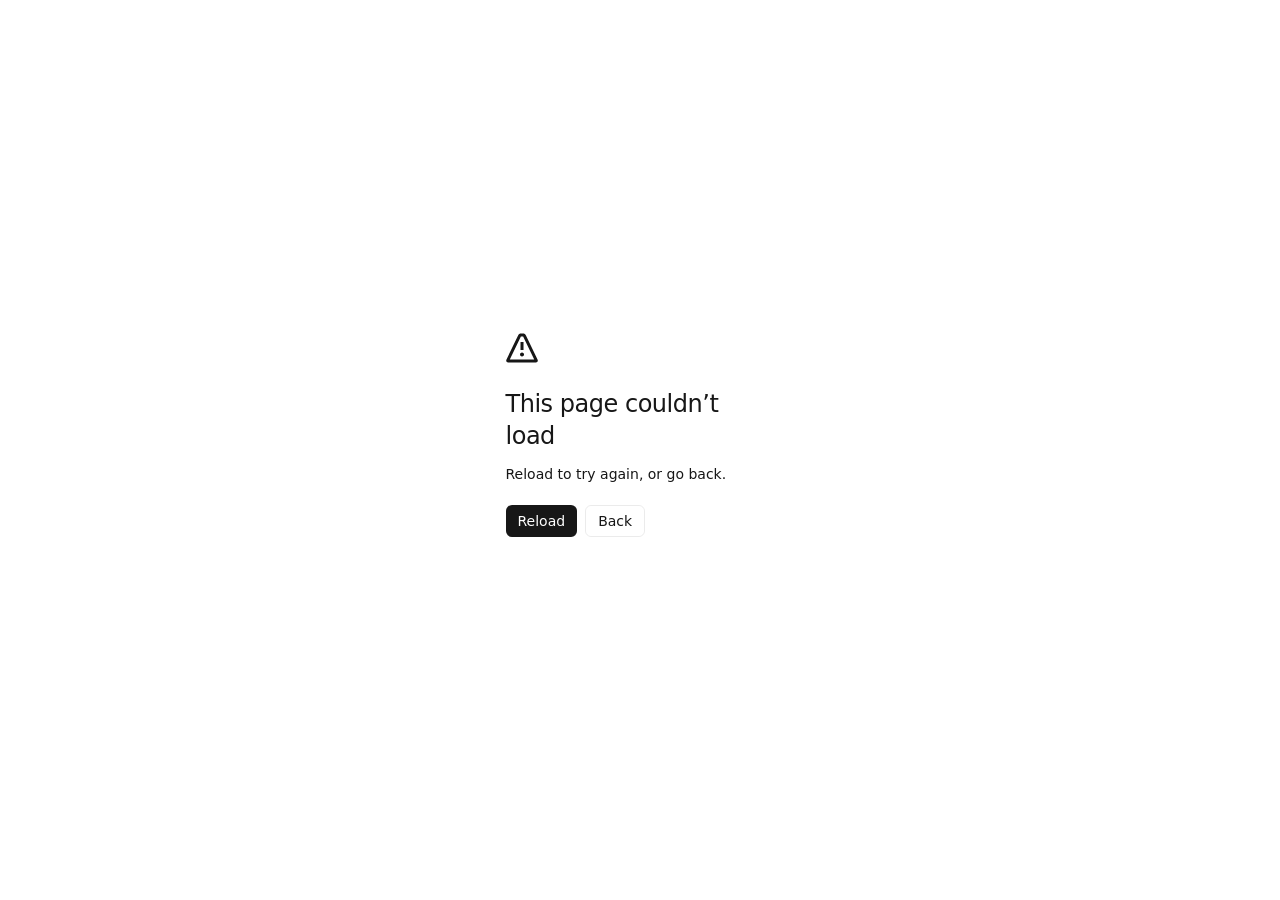
==== index.html @ b572ce89 "Initial commit for DuelingTrade" ====
<!DOCTYPE html><html data-dpl-id="dpl_C5pr9n3kXXuteC772DUNhWCUbT4v" lang="en" class="geist_38a19817-module__zWmpuq__variable geist_mono_68d2693a-module__OnmjKq__variable archivo_8369b8a7-module__xLYI0a__variable h-full antialiased"><head><meta charSet="utf-8"/><meta name="viewport" content="width=device-width, initial-scale=1"/><link rel="preload" href="/_next/static/immutable/media/21ca8f3f56c22ca2-s.p.14a9xpaqsbppk.woff2" as="font" crossorigin="" type="font/woff2"/><link rel="preload" href="/_next/static/immutable/media/797e433ab948586e-s.p.1v5bejj26fx9h.woff2" as="font" crossorigin="" type="font/woff2"/><link rel="preload" href="/_next/static/immutable/media/caa3a2e1cccd8315-s.p.0zr6hhvz-h9nw.woff2" as="font" crossorigin="" type="font/woff2"/><link rel="preload" href="/chains/solana.svg" as="image"/><link rel="preload" href="/chains/robinhood.svg" as="image"/><link rel="preload" href="/chains/bnb.svg" as="image"/><link rel="stylesheet" href="/_next/static/immutable/chunks/11ru09r6zxcmv.css" data-precedence="next"/><link rel="preload" as="script" fetchPriority="low" href="/_next/static/immutable/chunks/13vbligain1wy.js"/><script src="/_next/static/immutable/chunks/1-9jqeenzti5i.js" async=""></script><script src="/_next/static/immutable/chunks/0mm8a4_ztls-a.js" async=""></script><script src="/_next/static/immutable/chunks/2wbqsg3o69r1l.js" async=""></script><script src="/_next/static/immutable/chunks/turbopack-04grlyw32y1tm.js" async=""></script><script src="/_next/static/immutable/chunks/3vlgg9mse5kgb.js" async=""></script><script src="/_next/static/immutable/chunks/3kuv-5_aaezud.js" async=""></script><script src="/_next/static/immutable/chunks/3rrsg5d7oai3y.js" async=""></script><script src="/_next/static/immutable/chunks/0tl9-jh_wlhih.js" async=""></script><script src="/_next/static/immutable/chunks/2--zkydsi01el.js" async=""></script><script src="/_next/static/immutable/chunks/1xe4iw789i23a.js" async=""></script><script src="/_next/static/immutable/chunks/3qos49-5w_csi.js" async=""></script><script src="/_next/static/immutable/chunks/0-auufa5i8o7t.js" async=""></script><script src="/_next/static/immutable/chunks/2e81wghwf_a7y.js" async=""></script><script src="/_next/static/immutable/chunks/3meu03gh2_q-_.js" async=""></script><script src="/_next/static/immutable/chunks/144p-vhq1r4q9.js" async=""></script><script src="/_next/static/immutable/chunks/2fr_6jb06xqva.js" async=""></script><script src="/_next/static/immutable/chunks/0flftdkb1z6vn.js" async=""></script><script src="/_next/static/immutable/chunks/0shtxpp86-r6w.js" async=""></script><script src="/_next/static/immutable/chunks/2o6fd18x5oel4.js" async=""></script><script src="/_next/static/immutable/chunks/2rd285km10rms.js" async=""></script><script src="/_next/static/immutable/chunks/0whkp1tczizef.js" async=""></script><script src="/_next/static/immutable/chunks/3lh8asuw4s37i.js" async=""></script><script src="/_next/static/immutable/chunks/1sbkutdp792b4.js" async=""></script><script src="/_next/static/immutable/chunks/2_5psf7f5ht0o.js" async=""></script><script src="/_next/static/immutable/chunks/0x-9rc1bm-510.js" async=""></script><script src="/_next/static/immutable/chunks/215g6kpq286zj.js" async=""></script><meta name="theme-color" content="#0C0E10"/><meta name="color-scheme" content="dark"/><title>PNL Duels: 1v1 trading duels</title><meta name="description" content="Stake, trade from your own wallet, best profit takes the pot. On-chain escrow, fee from 5% down to 1% on big stakes, only when someone wins."/><meta name="application-name" content="PNL Duels"/><meta property="og:title" content="PNL DUELS"/><meta property="og:description" content="1v1 trading duels. Best profit takes the pot."/><meta property="og:url" content="https://duelingtrade.fun"/><meta property="og:site_name" content="PNL Duels"/><meta property="og:image" content="https://duelingtrade.fun/opengraph-image?fd2fcf5a3e2cfa98"/><meta property="og:image:type" content="image/png"/><meta property="og:image:width" content="1200"/><meta property="og:image:height" content="630"/><meta property="og:image:alt" content="PNL DUELS: 1v1 trading duels"/><meta property="og:type" content="website"/><meta name="twitter:card" content="summary_large_image"/><meta name="twitter:site" content="@PnLDuel"/><meta name="twitter:creator" content="@PnLDuel"/><meta name="twitter:title" content="PNL DUELS"/><meta name="twitter:description" content="1v1 trading duels. Best profit takes the pot."/><meta name="twitter:image" content="https://duelingtrade.fun/opengraph-image?fd2fcf5a3e2cfa98"/><meta name="twitter:image:alt" content="PNL DUELS: 1v1 trading duels"/><meta name="twitter:image:type" content="image/png"/><meta name="twitter:image:width" content="1200"/><meta name="twitter:image:height" content="630"/><link rel="icon" href="/favicon.ico?favicon.0yzmy6ncv8nsh.ico" sizes="48x48" type="image/x-icon"/><link rel="icon" href="/icon.svg?icon.3yr3uw3vc69ku.svg" sizes="any" type="image/svg+xml"/><link rel="apple-touch-icon" href="/apple-icon.png?apple-icon.1h2i4k65twbx1.png" sizes="180x180" type="image/png"/><meta name="next-size-adjust" content=""/><script src="/_next/static/immutable/chunks/0c0hxoamwjsbw.js" noModule=""></script></head><body class="flex min-h-full flex-col"><div hidden=""><!--$--><!--/$--></div><div data-site-status="prelaunch" style="display:contents"><canvas aria-hidden="true" class="pointer-events-none fixed inset-0 -z-10"></canvas><header class="sticky top-0 z-50 border-b border-line bg-bg/70 backdrop-blur-xl"><nav class="mx-auto flex h-[4.5rem] max-w-[1280px] items-center gap-3 px-4 sm:px-6"><a class="flex shrink-0 items-center" aria-label="PNL Duels home" href="/"><span class="inline-flex items-center text-ink" style="gap:13.963636363636363px"><svg viewBox="320 250 384 528" height="24" width="17.454545454545453" fill="none" stroke-linecap="round" class="" aria-hidden="true"><path d="M396 282V703" stroke="#FF5233" stroke-width="22"></path><rect x="339" y="371" width="115" height="268" rx="12" fill="#FF5233"></rect><path d="M537 268L486 753" stroke="#F3F2EC" stroke-width="22"></path><path d="M627 333V753" stroke="#F3F2EC" stroke-width="22"></path><rect x="581" y="421" width="92" height="243" rx="8" fill="#0C0E10" stroke="#F3F2EC" stroke-width="22"></rect></svg><span class="wordmark" style="font-size:18.72px">PNL DUELS</span></span></a><div class="ml-5 hidden items-center gap-1 md:flex"><a class="nav-tab" href="/arena">Arena</a><a class="nav-tab" href="/feed">Feed</a><a class="nav-tab" href="/leaderboard">Leaderboard</a><a class="nav-tab" href="/rules">Rules</a></div><div class="ml-auto flex items-center gap-2"><span class="tag hidden h-7 px-2.5 lg:inline-flex" data-contract-address="4aDtkCadyWomBewuynPi7Y8NR41dKXAmUMFYMLBxpump"><button type="button" title="Copy contract address">CA 4aDtkC…pump</button><a href="https://solscan.io/token/4aDtkCadyWomBewuynPi7Y8NR41dKXAmUMFYMLBxpump" target="_blank" rel="noreferrer" aria-label="View on explorer">↗</a></span><a href="https://x.com/PnLDuel" target="_blank" rel="noreferrer" aria-label="@PnLDuel on X" title="@PnLDuel on X" class="hidden h-9 w-9 place-items-center rounded-full text-ink-2 hover:text-ink sm:grid"><svg viewBox="0 0 24 24" width="18" height="18" fill="currentColor" aria-hidden="true"><path d="M18.244 2.25h3.308l-7.227 8.26 8.502 11.24H16.17l-5.214-6.817L4.99 21.75H1.68l7.73-8.835L1.254 2.25H8.08l4.713 6.231zm-1.161 17.52h1.833L7.084 4.126H5.117z"></path></svg></a><a class="btn btn-signal btn-xs hidden shrink-0 sm:inline-flex" href="/duel/new"><svg xmlns="http://www.w3.org/2000/svg" width="13" height="13" fill="currentColor" viewBox="0 0 256 256"><path d="M216,28H152a12,12,0,0,0-9.33,4.45L79.5,110.51l-4.66-4.65a20,20,0,0,0-28.29,0L29.86,122.55a20,20,0,0,0,0,28.29h0L45,166,23.86,187.17a20,20,0,0,0,0,28.28l16.69,16.69a20,20,0,0,0,28.28,0L90,211l15.17,15.16a20,20,0,0,0,28.29,0l16.69-16.69a20,20,0,0,0,0-28.3l-4.65-4.65,78.06-63.17A12,12,0,0,0,228,104V40A12,12,0,0,0,216,28ZM54.69,212.34l-11-11L62,183l11,11Zm64.61-6L49.65,136.7l11.05-11,69.65,69.65ZM204,98.27l-75.58,61.17L121,152l47.51-47.5a12,12,0,0,0-17-17L104,135l-7.45-7.44L157.73,52H204Z"></path></svg> Start a duel</a><div class="skeleton h-9 w-24 rounded-full"></div></div></nav></header><main class="flex-1"><section class="mx-auto grid min-h-[calc(100dvh-4rem)] max-w-[1280px] items-center gap-10 px-4 pb-12 pt-10 sm:px-6 lg:grid-cols-[1.05fr_1fr] lg:gap-14 lg:pt-16"><div class="rise min-w-0"><p class="eyebrow flex flex-wrap items-center gap-x-3 gap-y-1 text-ink-2"><span aria-hidden="true" class="h-1.5 w-1.5 bg-signal shadow-[0_0_14px_#ff5233aa]"></span>1v1 trading duels <span class="text-ink-3">/</span><span class="inline-flex items-center gap-1.5"><img src="/chains/solana.svg" alt="Robinhood Chain" width="14" height="14" class="inline-block shrink-0 object-contain align-[-0.15em] " style="width:14px;height:14px"/>Robinhood Chain</span><span class="inline-flex items-center gap-1.5"><img src="/chains/robinhood.svg" alt="Robinhood Chain" width="14" height="14" class="inline-block shrink-0 object-contain align-[-0.15em] " style="width:14px;height:14px"/>Robinhood</span><span class="inline-flex items-center gap-1.5 text-ink-3"><img src="/chains/bnb.svg" alt="BNB Chain" width="14" height="14" class="inline-block shrink-0 object-contain align-[-0.15em] opacity-60" style="width:14px;height:14px"/>BSC soon</span></p><h1 class="display-i mt-7 text-[3rem] sm:text-7xl lg:text-[5.2rem] xl:text-[6rem]"><span class="hero-line">Two traders<span class="dot">.</span></span><br/><span class="hero-line-accent">One pot.</span></h1><p class="mt-6 max-w-md text-lg leading-relaxed text-ink-2">Stake against a rival, trade from your own wallet, and the best profit takes it all.</p><div class="mt-8 flex flex-wrap items-center gap-3"><a class="btn btn-signal h-12 px-6 text-base" href="/duel/new"><svg xmlns="http://www.w3.org/2000/svg" width="18" height="18" fill="currentColor" viewBox="0 0 256 256"><path d="M216,28H152a12,12,0,0,0-9.33,4.45L79.5,110.51l-4.66-4.65a20,20,0,0,0-28.29,0L29.86,122.55a20,20,0,0,0,0,28.29h0L45,166,23.86,187.17a20,20,0,0,0,0,28.28l16.69,16.69a20,20,0,0,0,28.28,0L90,211l15.17,15.16a20,20,0,0,0,28.29,0l16.69-16.69a20,20,0,0,0,0-28.3l-4.65-4.65,78.06-63.17A12,12,0,0,0,228,104V40A12,12,0,0,0,216,28ZM54.69,212.34l-11-11L62,183l11,11Zm64.61-6L49.65,136.7l11.05-11,69.65,69.65ZM204,98.27l-75.58,61.17L121,152l47.51-47.5a12,12,0,0,0-17-17L104,135l-7.45-7.44L157.73,52H204Z"></path></svg> Challenge</a><a class="btn btn-ghost h-12 px-6 text-base" href="/arena">Watch live</a></div><p class="meta mt-6">On-chain escrow · PnL after fees · fee <!-- -->from 5% down to 1% on big stakes, only when someone wins</p><span class="tag mt-5 h-7 px-2.5" data-contract-address="4aDtkCadyWomBewuynPi7Y8NR41dKXAmUMFYMLBxpump"><button type="button" title="Copy contract address">CA 4aDtkC…pump</button><a href="https://solscan.io/token/4aDtkCadyWomBewuynPi7Y8NR41dKXAmUMFYMLBxpump" target="_blank" rel="noreferrer" aria-label="View on explorer">↗</a></span></div><div class="rise min-w-0" style="--i:2"><div class="skeleton h-[340px] w-full rounded-2xl" aria-hidden="true"></div></div></section><section class="mx-auto max-w-[1280px] px-4 pt-24 sm:px-6"><div class="mb-10 max-w-3xl"><p class="eyebrow">01<!-- --> / <!-- -->The duel</p><h2 class="display display-lift mt-4 text-4xl sm:text-6xl">A trading fight with a pot<span class="dot">.</span></h2><p class="mt-4 max-w-xl text-lg text-ink-2">No shared vault, no deposit on our side. Two wallets, one clock, and an escrow that keeps the money.</p></div><div class="grid grid-cols-1 gap-px overflow-hidden rounded-2xl border border-line bg-line sm:grid-cols-2 lg:grid-cols-4"><div class="flex flex-col gap-4 bg-bg/90 p-6"><div class="flex items-center justify-between"><span class="grid h-10 w-10 place-items-center rounded-[10px] border border-line-2 bg-white/[0.03] text-ink-2 shadow-[inset_0_1px_0_rgb(255_255_255/0.06),0_3px_0_#0a0c0e]"><svg xmlns="http://www.w3.org/2000/svg" width="20" height="20" fill="currentColor" viewBox="0 0 256 256"><path d="M117.25,157.92a60,60,0,1,0-66.5,0A95.83,95.83,0,0,0,3.53,195.63a8,8,0,1,0,13.4,8.74,80,80,0,0,1,134.14,0,8,8,0,0,0,13.4-8.74A95.83,95.83,0,0,0,117.25,157.92ZM40,108a44,44,0,1,1,44,44A44.05,44.05,0,0,1,40,108Zm210.14,98.7a8,8,0,0,1-11.07-2.33A79.83,79.83,0,0,0,172,168a8,8,0,0,1,0-16,44,44,0,1,0-16.34-84.87,8,8,0,1,1-5.94-14.85,60,60,0,0,1,55.53,105.64,95.83,95.83,0,0,1,47.22,37.71A8,8,0,0,1,250.14,206.7Z"></path></svg></span><span class="num text-xs text-ink-3">01</span></div><p class="text-xl font-medium tracking-[-0.02em]">1v1</p><p class="text-ink-2">Two traders, one duel, one clock. Call out a rival or post an open challenge.</p></div><div class="flex flex-col gap-4 bg-bg/90 p-6"><div class="flex items-center justify-between"><span class="grid h-10 w-10 place-items-center rounded-[10px] border border-line-2 bg-white/[0.03] text-ink-2 shadow-[inset_0_1px_0_rgb(255_255_255/0.06),0_3px_0_#0a0c0e]"><svg xmlns="http://www.w3.org/2000/svg" width="20" height="20" fill="currentColor" viewBox="0 0 256 256"><path d="M128,112a28,28,0,0,0-8,54.83V184a8,8,0,0,0,16,0V166.83A28,28,0,0,0,128,112Zm0,40a12,12,0,1,1,12-12A12,12,0,0,1,128,152Zm80-72H176V56a48,48,0,0,0-96,0V80H48A16,16,0,0,0,32,96V208a16,16,0,0,0,16,16H208a16,16,0,0,0,16-16V96A16,16,0,0,0,208,80ZM96,56a32,32,0,0,1,64,0V80H96ZM208,208H48V96H208V208Z"></path></svg></span><span class="num text-xs text-ink-3">02</span></div><p class="text-xl font-medium tracking-[-0.02em]">Stake in escrow</p><p class="text-ink-2">Both put the same stake into an on-chain escrow that holds it until the duel is settled.</p></div><div class="flex flex-col gap-4 bg-bg/90 p-6"><div class="flex items-center justify-between"><span class="grid h-10 w-10 place-items-center rounded-[10px] border border-line-2 bg-white/[0.03] text-ink-2 shadow-[inset_0_1px_0_rgb(255_255_255/0.06),0_3px_0_#0a0c0e]"><svg xmlns="http://www.w3.org/2000/svg" width="20" height="20" fill="currentColor" viewBox="0 0 256 256"><path d="M216,64H56a8,8,0,0,1,0-16H192a8,8,0,0,0,0-16H56A24,24,0,0,0,32,56V184a24,24,0,0,0,24,24H216a16,16,0,0,0,16-16V80A16,16,0,0,0,216,64Zm0,128H56a8,8,0,0,1-8-8V78.63A23.84,23.84,0,0,0,56,80H216Zm-48-60a12,12,0,1,1,12,12A12,12,0,0,1,168,132Z"></path></svg></span><span class="num text-xs text-ink-3">03</span></div><p class="text-xl font-medium tracking-[-0.02em]">Your own wallet</p><p class="text-ink-2">Trade where you already trade. Tokens from the main launchpads (ponsfamily.com, Bonk.fun, Pons…) and majors count. No deposit on our side.</p></div><div class="flex flex-col gap-4 bg-bg/90 p-6"><div class="flex items-center justify-between"><span class="grid h-10 w-10 place-items-center rounded-[10px] border border-line-2 bg-white/[0.03] text-ink-2 shadow-[inset_0_1px_0_rgb(255_255_255/0.06),0_3px_0_#0a0c0e]"><svg xmlns="http://www.w3.org/2000/svg" width="20" height="20" fill="currentColor" viewBox="0 0 256 256"><path d="M232,64H208V48a8,8,0,0,0-8-8H56a8,8,0,0,0-8,8V64H24A16,16,0,0,0,8,80V96a40,40,0,0,0,40,40h3.65A80.13,80.13,0,0,0,120,191.61V216H96a8,8,0,0,0,0,16h64a8,8,0,0,0,0-16H136V191.58c31.94-3.23,58.44-25.64,68.08-55.58H208a40,40,0,0,0,40-40V80A16,16,0,0,0,232,64ZM48,120A24,24,0,0,1,24,96V80H48v32q0,4,.39,8Zm144-8.9c0,35.52-29,64.64-64,64.9a64,64,0,0,1-64-64V56H192ZM232,96a24,24,0,0,1-24,24h-.5a81.81,81.81,0,0,0,.5-8.9V80h24Z"></path></svg></span><span class="num text-xs text-ink-3">04</span></div><p class="text-xl font-medium tracking-[-0.02em]">Best PnL wins</p><p class="text-ink-2">When the duel ends (the bell), the better score after fees takes the pot. Still holding? It counts at what it would sell for.</p></div></div></section><section class="mx-auto max-w-[1280px] px-4 pt-24 sm:px-6"><div class="mb-10 max-w-3xl"><p class="eyebrow">02<!-- --> / <!-- -->How it works</p><h2 class="display display-lift mt-4 text-4xl sm:text-6xl">Challenge. Accept. Trade. Settle<span class="dot">.</span></h2></div><div class="grid grid-cols-1 gap-6 lg:grid-cols-[minmax(0,1fr)_minmax(0,1.25fr)] lg:gap-10"><div role="tablist" aria-label="How a duel works" class="grid grid-cols-2 gap-2 sm:grid-cols-4 lg:grid-cols-1"><button id="flow-tab-0" type="button" role="tab" aria-selected="true" aria-controls="flow-panel" tabindex="0" class="opt h-auto justify-start gap-3 px-4 py-3 text-left"><span class="num text-xs text-ink-3">01</span><svg xmlns="http://www.w3.org/2000/svg" width="18" height="18" fill="currentColor" viewBox="0 0 256 256" class="text-signal"><path d="M216,32H152a8,8,0,0,0-6.34,3.12l-64,83.21L72,108.69a16,16,0,0,0-22.64,0l-8.69,8.7a16,16,0,0,0,0,22.63l22,22-32,32a16,16,0,0,0,0,22.63l8.69,8.68a16,16,0,0,0,22.62,0l32-32,22,22a16,16,0,0,0,22.64,0l8.69-8.7a16,16,0,0,0,0-22.63l-9.64-9.64,83.21-64A8,8,0,0,0,224,104V40A8,8,0,0,0,216,32Zm-8,68.06-81.74,62.88L115.32,152l50.34-50.34a8,8,0,0,0-11.32-11.31L104,140.68,93.07,129.74,155.94,48H208Z"></path></svg><span class="text-base font-medium tracking-[-0.02em]">Challenge</span></button><button id="flow-tab-1" type="button" role="tab" aria-selected="false" aria-controls="flow-panel" tabindex="-1" class="opt h-auto justify-start gap-3 px-4 py-3 text-left"><span class="num text-xs text-ink-3">02</span><svg xmlns="http://www.w3.org/2000/svg" width="18" height="18" fill="currentColor" viewBox="0 0 256 256" class="text-ink-2"><path d="M254.3,107.91,228.78,56.85a16,16,0,0,0-21.47-7.15L182.44,62.13,130.05,48.27a8.14,8.14,0,0,0-4.1,0L73.56,62.13,48.69,49.7a16,16,0,0,0-21.47,7.15L1.7,107.9a16,16,0,0,0,7.15,21.47l27,13.51,55.49,39.63a8.06,8.06,0,0,0,2.71,1.25l64,16a8,8,0,0,0,7.6-2.1l55.07-55.08,26.42-13.21a16,16,0,0,0,7.15-21.46Zm-54.89,33.37L165,113.72a8,8,0,0,0-10.68.61C136.51,132.27,116.66,130,104,122L147.24,80h31.81l27.21,54.41ZM41.53,64,62,74.22,36.43,125.27,16,115.06Zm116,119.13L99.42,168.61l-49.2-35.14,28-56L128,64.28l9.8,2.59-45,43.68-.08.09a16,16,0,0,0,2.72,24.81c20.56,13.13,45.37,11,64.91-5L188,152.66Zm62-57.87-25.52-51L214.47,64,240,115.06Zm-87.75,92.67a8,8,0,0,1-7.75,6.06,8.13,8.13,0,0,1-1.95-.24L80.41,213.33a7.89,7.89,0,0,1-2.71-1.25L51.35,193.26a8,8,0,0,1,9.3-13l25.11,17.94L126,208.24A8,8,0,0,1,131.82,217.94Z"></path></svg><span class="text-base font-medium tracking-[-0.02em]">Accept</span></button><button id="flow-tab-2" type="button" role="tab" aria-selected="false" aria-controls="flow-panel" tabindex="-1" class="opt h-auto justify-start gap-3 px-4 py-3 text-left"><span class="num text-xs text-ink-3">03</span><svg xmlns="http://www.w3.org/2000/svg" width="18" height="18" fill="currentColor" viewBox="0 0 256 256" class="text-ink-2"><path d="M240,56v64a8,8,0,0,1-16,0V75.31l-82.34,82.35a8,8,0,0,1-11.32,0L96,123.31,29.66,189.66a8,8,0,0,1-11.32-11.32l72-72a8,8,0,0,1,11.32,0L136,140.69,212.69,64H168a8,8,0,0,1,0-16h64A8,8,0,0,1,240,56Z"></path></svg><span class="text-base font-medium tracking-[-0.02em]">Trade</span></button><button id="flow-tab-3" type="button" role="tab" aria-selected="false" aria-controls="flow-panel" tabindex="-1" class="opt h-auto justify-start gap-3 px-4 py-3 text-left"><span class="num text-xs text-ink-3">04</span><svg xmlns="http://www.w3.org/2000/svg" width="18" height="18" fill="currentColor" viewBox="0 0 256 256" class="text-ink-2"><path d="M239.43,133l-32-80h0a8,8,0,0,0-9.16-4.84L136,62V40a8,8,0,0,0-16,0V65.58L54.26,80.19A8,8,0,0,0,48.57,85h0v.06L16.57,165a7.92,7.92,0,0,0-.57,3c0,23.31,24.54,32,40,32s40-8.69,40-32a7.92,7.92,0,0,0-.57-3L66.92,93.77,120,82V208H104a8,8,0,0,0,0,16h48a8,8,0,0,0,0-16H136V78.42L187,67.1,160.57,133a7.92,7.92,0,0,0-.57,3c0,23.31,24.54,32,40,32s40-8.69,40-32A7.92,7.92,0,0,0,239.43,133ZM56,184c-7.53,0-22.76-3.61-23.93-14.64L56,109.54l23.93,59.82C78.76,180.39,63.53,184,56,184Zm144-32c-7.53,0-22.76-3.61-23.93-14.64L200,77.54l23.93,59.82C222.76,148.39,207.53,152,200,152Z"></path></svg><span class="text-base font-medium tracking-[-0.02em]">Settle</span></button></div><div id="flow-panel" role="tabpanel" aria-labelledby="flow-tab-0" tabindex="0" class="glass p-6 sm:p-8"><div class="rise"><p class="eyebrow">Step <!-- -->01<!-- --> / <!-- -->Challenge</p><p class="display mt-3 text-3xl sm:text-4xl">Call out a rival or post an open challenge.</p><ul class="mt-6 flex flex-col gap-3"><li class="flex gap-3 text-ink-2"><svg xmlns="http://www.w3.org/2000/svg" width="16" height="16" fill="currentColor" viewBox="0 0 256 256" class="mt-1 shrink-0 text-signal"><path d="M232.49,80.49l-128,128a12,12,0,0,1-17,0l-56-56a12,12,0,1,1,17-17L96,183,215.51,63.51a12,12,0,0,1,17,17Z"></path></svg><span>Your stake goes into the on-chain escrow the moment you sign.</span></li><li class="flex gap-3 text-ink-2"><svg xmlns="http://www.w3.org/2000/svg" width="16" height="16" fill="currentColor" viewBox="0 0 256 256" class="mt-1 shrink-0 text-signal"><path d="M232.49,80.49l-128,128a12,12,0,0,1-17,0l-56-56a12,12,0,1,1,17-17L96,183,215.51,63.51a12,12,0,0,1,17,17Z"></path></svg><span>Pick the chain, the stake token and amount, the duel length (1 minute to 30 days) and how long the challenge stays open (5 minutes to 7 days).</span></li><li class="flex gap-3 text-ink-2"><svg xmlns="http://www.w3.org/2000/svg" width="16" height="16" fill="currentColor" viewBox="0 0 256 256" class="mt-1 shrink-0 text-signal"><path d="M232.49,80.49l-128,128a12,12,0,0,1-17,0l-56-56a12,12,0,1,1,17-17L96,183,215.51,63.51a12,12,0,0,1,17,17Z"></path></svg><span>@username or wallet: only that wallet can accept. Open link: anyone can.</span></li><li class="flex gap-3 text-ink-2"><svg xmlns="http://www.w3.org/2000/svg" width="16" height="16" fill="currentColor" viewBox="0 0 256 256" class="mt-1 shrink-0 text-signal"><path d="M232.49,80.49l-128,128a12,12,0,0,1-17,0l-56-56a12,12,0,1,1,17-17L96,183,215.51,63.51a12,12,0,0,1,17,17Z"></path></svg><span>Nobody accepts in time: cancel and your stake comes back in full.</span></li></ul><div class="mt-7 flex flex-wrap items-center gap-x-4 gap-y-2"><button type="button" class="btn btn-ghost btn-sm">Next: <!-- -->Accept<!-- --> →</button><a class="btn-text text-sm" href="/rules">Read the full rules →</a></div></div></div></div></section><section class="mx-auto max-w-[1280px] px-4 pt-24 sm:px-6"><div class="mb-10 max-w-3xl"><p class="eyebrow">03<!-- --> / <!-- -->Two ways to win</p><h2 class="display display-lift mt-4 text-4xl sm:text-6xl">Pick the game before it starts<span class="dot">.</span></h2><p class="mt-4 max-w-xl text-lg text-ink-2">The mode is chosen at creation and locked with the stake.</p></div><div class="grid grid-cols-1 gap-4 md:grid-cols-2"><div class="glass relative overflow-hidden p-7 sm:p-9"><span aria-hidden="true" class="absolute right-7 top-7 h-12 w-5 rounded-[4px] bg-signal sm:right-9 sm:top-9"></span><p class="card-head"><span>Mode</span></p><p class="display mt-3 flex items-center gap-3 text-4xl sm:text-5xl"><svg xmlns="http://www.w3.org/2000/svg" width="36" height="36" fill="currentColor" viewBox="0 0 256 256" class="text-signal"><path d="M152,120H136V56h8a32,32,0,0,1,32,32,8,8,0,0,0,16,0,48.05,48.05,0,0,0-48-48h-8V24a8,8,0,0,0-16,0V40h-8a48,48,0,0,0,0,96h8v64H104a32,32,0,0,1-32-32,8,8,0,0,0-16,0,48.05,48.05,0,0,0,48,48h16v16a8,8,0,0,0,16,0V216h16a48,48,0,0,0,0-96Zm-40,0a32,32,0,0,1,0-64h8v64Zm40,80H136V136h16a32,32,0,0,1,0,64Z"></path></svg>Dollars<span class="dot -ml-3">.</span></p><p class="mt-3 max-w-sm text-ink-2">Most profit in $ wins.<!-- --> Consistency beats one lucky shot.</p><p class="num mt-8 rounded-[10px] border border-line bg-white/[0.02] px-4 py-3 text-sm text-ink-2">score = Σ (sold or exit value − bought − gas − DEX fees)</p></div><div class="glass relative overflow-hidden p-7 sm:p-9"><span aria-hidden="true" class="absolute right-7 top-7 h-12 w-5 rounded-[4px] border-2 border-bone sm:right-9 sm:top-9"></span><p class="card-head"><span>Mode</span></p><p class="display mt-3 flex items-center gap-3 text-4xl sm:text-5xl"><svg xmlns="http://www.w3.org/2000/svg" width="36" height="36" fill="currentColor" viewBox="0 0 256 256"><path d="M232,120h-8.34A96.14,96.14,0,0,0,136,32.34V24a8,8,0,0,0-16,0v8.34A96.14,96.14,0,0,0,32.34,120H24a8,8,0,0,0,0,16h8.34A96.14,96.14,0,0,0,120,223.66V232a8,8,0,0,0,16,0v-8.34A96.14,96.14,0,0,0,223.66,136H232a8,8,0,0,0,0-16Zm-96,87.6V200a8,8,0,0,0-16,0v7.6A80.15,80.15,0,0,1,48.4,136H56a8,8,0,0,0,0-16H48.4A80.15,80.15,0,0,1,120,48.4V56a8,8,0,0,0,16,0V48.4A80.15,80.15,0,0,1,207.6,120H200a8,8,0,0,0,0,16h7.6A80.15,80.15,0,0,1,136,207.6ZM128,88a40,40,0,1,0,40,40A40,40,0,0,0,128,88Zm0,64a24,24,0,1,1,24-24A24,24,0,0,1,128,152Z"></path></svg>Best trade<span class="dot -ml-3">.</span></p><p class="mt-3 max-w-sm text-ink-2">Best single position multiple wins.<!-- --> $1 turned into $1,000 is x1000.</p><p class="num mt-8 rounded-[10px] border border-line bg-white/[0.02] px-4 py-3 text-sm text-ink-2">score = max (sold or exit value − fees) ÷ (bought + fees)</p></div></div></section><section class="mx-auto max-w-[1280px] px-4 pt-24 sm:px-6"><div class="mb-10 max-w-3xl"><p class="eyebrow">04<!-- --> / <!-- -->Chains and escrow</p><h2 class="display display-lift mt-4 text-4xl sm:text-6xl">The escrow holds the pot, not us<span class="dot">.</span></h2><p class="mt-4 max-w-xl text-lg text-ink-2">A duel lives on one chain. Stakes sit in a contract that can only pay the two players or the treasury.</p></div><div class="grid grid-cols-1 gap-3 lg:grid-cols-3"><div class="glass flex min-w-0 flex-col gap-5 p-6 "><div class="flex items-center justify-between gap-3"><span class="inline-flex items-center gap-3"><span class="grid h-11 w-11 place-items-center rounded-[12px] border border-line-2 bg-white/[0.03] shadow-[inset_0_1px_0_rgb(255_255_255/0.06),0_3px_0_#0a0c0e]"><img src="/chains/solana.svg" alt="Robinhood Chain" width="22" height="22" class="inline-block shrink-0 object-contain align-[-0.15em] " style="width:22px;height:22px"/></span><span class="text-lg font-medium tracking-[-0.02em]">Robinhood Chain</span></span><span class="tag tag-signal inline-flex items-center gap-1.5"><span class="live-dot h-1.5 w-1.5 rounded-full bg-signal"></span>Live</span></div><div class="min-w-0"><p class="label">Escrow program</p><p class="num mt-1.5 break-all text-sm text-ink-2">8AE7b3C8H3hvaozrugoAFEpMDyTxo9sFxDswyLsLkpEw</p></div><div class="mt-auto flex flex-wrap gap-2"><a href="https://solscan.io/account/8AE7b3C8H3hvaozrugoAFEpMDyTxo9sFxDswyLsLkpEw" target="_blank" rel="noreferrer" class="btn btn-ghost btn-sm">Solscan<!-- --> <svg xmlns="http://www.w3.org/2000/svg" width="12" height="12" fill="currentColor" viewBox="0 0 256 256"><path d="M224,104a8,8,0,0,1-16,0V59.32l-66.33,66.34a8,8,0,0,1-11.32-11.32L196.68,48H152a8,8,0,0,1,0-16h64a8,8,0,0,1,8,8Zm-40,24a8,8,0,0,0-8,8v72H48V80h72a8,8,0,0,0,0-16H48A16,16,0,0,0,32,80V208a16,16,0,0,0,16,16H176a16,16,0,0,0,16-16V136A8,8,0,0,0,184,128Z"></path></svg></a></div></div><div class="glass flex min-w-0 flex-col gap-5 p-6 "><div class="flex items-center justify-between gap-3"><span class="inline-flex items-center gap-3"><span class="grid h-11 w-11 place-items-center rounded-[12px] border border-line-2 bg-white/[0.03] shadow-[inset_0_1px_0_rgb(255_255_255/0.06),0_3px_0_#0a0c0e]"><img src="/chains/robinhood.svg" alt="Robinhood Chain" width="22" height="22" class="inline-block shrink-0 object-contain align-[-0.15em] " style="width:22px;height:22px"/></span><span class="text-lg font-medium tracking-[-0.02em]">Robinhood Chain</span></span><span class="tag tag-signal inline-flex items-center gap-1.5"><span class="live-dot h-1.5 w-1.5 rounded-full bg-signal"></span>Live</span></div><div class="min-w-0"><p class="label">Escrow contract</p><p class="num mt-1.5 break-all text-sm text-ink-2">0xc02926bc2b7c764C2141cd244255ac7D161813bE</p></div><div class="mt-auto flex flex-wrap gap-2"><a href="https://robinhoodchain.blockscout.com/address/0xc02926bc2b7c764C2141cd244255ac7D161813bE" target="_blank" rel="noreferrer" class="btn btn-ghost btn-sm">Blockscout<!-- --> <svg xmlns="http://www.w3.org/2000/svg" width="12" height="12" fill="currentColor" viewBox="0 0 256 256"><path d="M224,104a8,8,0,0,1-16,0V59.32l-66.33,66.34a8,8,0,0,1-11.32-11.32L196.68,48H152a8,8,0,0,1,0-16h64a8,8,0,0,1,8,8Zm-40,24a8,8,0,0,0-8,8v72H48V80h72a8,8,0,0,0,0-16H48A16,16,0,0,0,32,80V208a16,16,0,0,0,16,16H176a16,16,0,0,0,16-16V136A8,8,0,0,0,184,128Z"></path></svg></a><a href="https://repo.sourcify.dev/4663/0xc02926bc2b7c764C2141cd244255ac7D161813bE" target="_blank" rel="noreferrer" class="btn btn-ghost btn-sm"><svg xmlns="http://www.w3.org/2000/svg" width="14" height="14" fill="currentColor" viewBox="0 0 256 256" class="text-up"><path d="M208,36H48A20,20,0,0,0,28,56v56c0,54.29,26.32,87.22,48.4,105.29,23.71,19.39,47.44,26,48.44,26.29a12.1,12.1,0,0,0,6.32,0c1-.28,24.73-6.9,48.44-26.29,22.08-18.07,48.4-51,48.4-105.29V56A20,20,0,0,0,208,36Zm-4,76c0,35.71-13.09,64.69-38.91,86.15A126.28,126.28,0,0,1,128,219.38a126.14,126.14,0,0,1-37.09-21.23C65.09,176.69,52,147.71,52,112V60H204ZM79.51,144.49a12,12,0,1,1,17-17L112,143l47.51-47.52a12,12,0,0,1,17,17l-56,56a12,12,0,0,1-17,0Z"></path></svg>Sourcify verified<!-- --> <svg xmlns="http://www.w3.org/2000/svg" width="12" height="12" fill="currentColor" viewBox="0 0 256 256"><path d="M224,104a8,8,0,0,1-16,0V59.32l-66.33,66.34a8,8,0,0,1-11.32-11.32L196.68,48H152a8,8,0,0,1,0-16h64a8,8,0,0,1,8,8Zm-40,24a8,8,0,0,0-8,8v72H48V80h72a8,8,0,0,0,0-16H48A16,16,0,0,0,32,80V208a16,16,0,0,0,16,16H176a16,16,0,0,0,16-16V136A8,8,0,0,0,184,128Z"></path></svg></a></div></div><div class="glass flex min-w-0 flex-col gap-5 p-6 opacity-70"><div class="flex items-center justify-between gap-3"><span class="inline-flex items-center gap-3"><span class="grid h-11 w-11 place-items-center rounded-[12px] border border-line-2 bg-white/[0.03] shadow-[inset_0_1px_0_rgb(255_255_255/0.06),0_3px_0_#0a0c0e]"><img src="/chains/bnb.svg" alt="BNB Chain" width="22" height="22" class="inline-block shrink-0 object-contain align-[-0.15em] " style="width:22px;height:22px"/></span><span class="text-lg font-medium tracking-[-0.02em]">BNB Chain</span></span><span class="tag">Soon</span></div><div class="min-w-0"><p class="label">Escrow contract</p><p class="num mt-1.5 break-all text-sm text-ink-2">Not deployed yet</p></div></div></div><ul class="mt-6 grid grid-cols-1 gap-px overflow-hidden rounded-2xl border border-line bg-line sm:grid-cols-2"><li class="flex gap-4 bg-bg/90 p-5"><span class="num text-xs text-signal">01</span><span class="text-ink-2">The escrow can only pay the two players or the treasury. That is its core rule, tested.</span></li><li class="flex gap-4 bg-bg/90 p-5"><span class="num text-xs text-signal">02</span><span class="text-ink-2">Fee from 5% down to 1% on big stakes, only when someone wins. Refunds are free.</span></li><li class="flex gap-4 bg-bg/90 p-5"><span class="num text-xs text-signal">03</span><span class="text-ink-2">Not settled 7 days after the bell: anyone can trigger a full refund of both stakes.</span></li><li class="flex gap-4 bg-bg/90 p-5"><span class="num text-xs text-signal">04</span><span class="text-ink-2">Every settlement puts a hash of the scored result on-chain.</span></li></ul><a class="btn-text mt-5 inline-flex text-sm" href="/rules">Read the full rules →</a></section><section class="mx-auto max-w-[1280px] px-4 pt-24 sm:px-6"><div class="mb-10 max-w-3xl"><p class="eyebrow">05<!-- --> / <!-- -->Social layer</p><h2 class="display display-lift mt-4 text-4xl sm:text-6xl">Every duel builds a record<span class="dot">.</span></h2><p class="mt-4 max-w-xl text-lg text-ink-2">Wins, theses and badges stay on your profile. Rivals can read them before they accept.</p></div><div class="grid grid-cols-1 gap-3 lg:grid-cols-[1.1fr_1fr]"><div class="glass flex flex-col gap-6 p-6 sm:p-8"><div><p class="card-head"><span>Ranks</span><span>by ELO</span></p><ol class="mt-6 grid grid-cols-3 gap-x-2 gap-y-6 sm:grid-cols-6"><li class="flex flex-col items-center"><svg viewBox="0 0 64 64" width="64" height="64" class="drop-shadow-[0_8px_12px_rgba(0,0,0,.45)]" role="img" aria-label="Bronze rank"><title>Bronze rank</title><defs><linearGradient id="reS1f" x1="0" y1="5" x2="0" y2="57" gradientUnits="userSpaceOnUse"><stop offset="0" stop-color="#E7AE88"></stop><stop offset="0.5" stop-color="#B9784F"></stop><stop offset="1" stop-color="#86492C"></stop></linearGradient><linearGradient id="reS1r" x1="0" y1="5" x2="0" y2="57" gradientUnits="userSpaceOnUse"><stop offset="0" stop-color="#F6CDB2"></stop><stop offset="1" stop-color="#5E2F1A"></stop></linearGradient><linearGradient id="reS1b" x1="0" y1="8" x2="0" y2="54" gradientUnits="userSpaceOnUse"><stop offset="0" stop-color="#FFFFFF" stop-opacity="0.7"></stop><stop offset="0.35" stop-color="#FFFFFF" stop-opacity="0"></stop></linearGradient><linearGradient id="reS1s" x1="0" y1="5" x2="0" y2="57" gradientUnits="userSpaceOnUse"><stop offset="0" stop-color="#FFFFFF" stop-opacity="0.28"></stop><stop offset="0.45" stop-color="#FFFFFF" stop-opacity="0"></stop></linearGradient></defs><path d="M8 11Q8 5 14 5H50Q56 5 56 11V31C56 44 45 52 32 57C19 52 8 44 8 31Z" transform="translate(0 4)" fill="#4A2615"></path><path d="M8 11Q8 5 14 5H50Q56 5 56 11V31C56 44 45 52 32 57C19 52 8 44 8 31Z" fill="url(#reS1f)"></path><path d="M8 11Q8 5 14 5H50Q56 5 56 11V31C56 44 45 52 32 57C19 52 8 44 8 31Z" fill="url(#reS1s)"></path><path d="M8 11Q8 5 14 5H50Q56 5 56 11V31C56 44 45 52 32 57C19 52 8 44 8 31Z" fill="none" stroke="url(#reS1r)" stroke-width="2" stroke-linejoin="round"></path><path d="M11 12Q11 8 15 8H49Q53 8 53 12V31C53 42 43.5 49.5 32 53.8C20.5 49.5 11 42 11 31Z" fill="none" stroke="url(#reS1b)" stroke-width="1.5" stroke-linejoin="round"></path><g transform="translate(0 1)" opacity="0.5"><g fill="#F8D2B8"><rect x="31" y="16" width="2" height="28" rx="1"></rect><rect x="26" y="20" width="12" height="20" rx="2"></rect></g></g><g fill="#2B150B"><rect x="31" y="16" width="2" height="28" rx="1"></rect><rect x="26" y="20" width="12" height="20" rx="2"></rect></g></svg><span class="mt-3 font-mono text-[11px] font-medium uppercase tracking-[0.08em] text-ink">Bronze</span><span class="num mt-1 text-[11px] text-ink-3">&lt;1100</span></li><li class="flex flex-col items-center"><svg viewBox="0 0 64 64" width="64" height="64" class="drop-shadow-[0_8px_12px_rgba(0,0,0,.45)]" role="img" aria-label="Silver rank"><title>Silver rank</title><defs><linearGradient id="reS2f" x1="0" y1="5" x2="0" y2="57" gradientUnits="userSpaceOnUse"><stop offset="0" stop-color="#F4F4F1"></stop><stop offset="0.5" stop-color="#BDBEBA"></stop><stop offset="1" stop-color="#83857F"></stop></linearGradient><linearGradient id="reS2r" x1="0" y1="5" x2="0" y2="57" gradientUnits="userSpaceOnUse"><stop offset="0" stop-color="#FFFFFF"></stop><stop offset="1" stop-color="#5A5C58"></stop></linearGradient><linearGradient id="reS2b" x1="0" y1="8" x2="0" y2="54" gradientUnits="userSpaceOnUse"><stop offset="0" stop-color="#FFFFFF" stop-opacity="0.7"></stop><stop offset="0.35" stop-color="#FFFFFF" stop-opacity="0"></stop></linearGradient><linearGradient id="reS2s" x1="0" y1="5" x2="0" y2="57" gradientUnits="userSpaceOnUse"><stop offset="0" stop-color="#FFFFFF" stop-opacity="0.28"></stop><stop offset="0.45" stop-color="#FFFFFF" stop-opacity="0"></stop></linearGradient></defs><path d="M8 11Q8 5 14 5H50Q56 5 56 11V31C56 44 45 52 32 57C19 52 8 44 8 31Z" transform="translate(0 4)" fill="#3E403D"></path><path d="M8 11Q8 5 14 5H50Q56 5 56 11V31C56 44 45 52 32 57C19 52 8 44 8 31Z" fill="url(#reS2f)"></path><path d="M8 11Q8 5 14 5H50Q56 5 56 11V31C56 44 45 52 32 57C19 52 8 44 8 31Z" fill="url(#reS2s)"></path><path d="M8 11Q8 5 14 5H50Q56 5 56 11V31C56 44 45 52 32 57C19 52 8 44 8 31Z" fill="none" stroke="url(#reS2r)" stroke-width="2" stroke-linejoin="round"></path><path d="M11 12Q11 8 15 8H49Q53 8 53 12V31C53 42 43.5 49.5 32 53.8C20.5 49.5 11 42 11 31Z" fill="none" stroke="url(#reS2b)" stroke-width="1.5" stroke-linejoin="round"></path><g transform="translate(0 1)" opacity="0.5"><g fill="#FFFFFF"><rect x="23" y="31" width="2" height="16" rx="1"></rect><rect x="19" y="35" width="10" height="8" rx="2"></rect></g><g fill="#FFFFFF"><rect x="39" y="13" width="2" height="28" rx="1"></rect><rect x="35" y="17" width="10" height="20" rx="2"></rect></g></g><g fill="#1C1E20"><rect x="23" y="31" width="2" height="16" rx="1"></rect><rect x="19" y="35" width="10" height="8" rx="2"></rect></g><g fill="#1C1E20"><rect x="39" y="13" width="2" height="28" rx="1"></rect><rect x="35" y="17" width="10" height="20" rx="2"></rect></g></svg><span class="mt-3 font-mono text-[11px] font-medium uppercase tracking-[0.08em] text-ink">Silver</span><span class="num mt-1 text-[11px] text-ink-3">1100</span></li><li class="flex flex-col items-center"><svg viewBox="0 0 64 64" width="64" height="64" class="drop-shadow-[0_8px_12px_rgba(0,0,0,.45)]" role="img" aria-label="Gold rank"><title>Gold rank</title><defs><linearGradient id="reS3f" x1="0" y1="5" x2="0" y2="57" gradientUnits="userSpaceOnUse"><stop offset="0" stop-color="#FFE7A0"></stop><stop offset="0.5" stop-color="#EBBE55"></stop><stop offset="1" stop-color="#B07F22"></stop></linearGradient><linearGradient id="reS3r" x1="0" y1="5" x2="0" y2="57" gradientUnits="userSpaceOnUse"><stop offset="0" stop-color="#FFF3C9"></stop><stop offset="1" stop-color="#7A5512"></stop></linearGradient><linearGradient id="reS3b" x1="0" y1="8" x2="0" y2="54" gradientUnits="userSpaceOnUse"><stop offset="0" stop-color="#FFFFFF" stop-opacity="0.7"></stop><stop offset="0.35" stop-color="#FFFFFF" stop-opacity="0"></stop></linearGradient><linearGradient id="reS3s" x1="0" y1="5" x2="0" y2="57" gradientUnits="userSpaceOnUse"><stop offset="0" stop-color="#FFFFFF" stop-opacity="0.28"></stop><stop offset="0.45" stop-color="#FFFFFF" stop-opacity="0"></stop></linearGradient></defs><path d="M8 11Q8 5 14 5H50Q56 5 56 11V31C56 44 45 52 32 57C19 52 8 44 8 31Z" transform="translate(0 4)" fill="#553B0C"></path><path d="M8 11Q8 5 14 5H50Q56 5 56 11V31C56 44 45 52 32 57C19 52 8 44 8 31Z" fill="url(#reS3f)"></path><path d="M8 11Q8 5 14 5H50Q56 5 56 11V31C56 44 45 52 32 57C19 52 8 44 8 31Z" fill="url(#reS3s)"></path><path d="M8 11Q8 5 14 5H50Q56 5 56 11V31C56 44 45 52 32 57C19 52 8 44 8 31Z" fill="none" stroke="url(#reS3r)" stroke-width="2" stroke-linejoin="round"></path><path d="M11 12Q11 8 15 8H49Q53 8 53 12V31C53 42 43.5 49.5 32 53.8C20.5 49.5 11 42 11 31Z" fill="none" stroke="url(#reS3b)" stroke-width="1.5" stroke-linejoin="round"></path><g transform="translate(0 1)" opacity="0.5"><g fill="#FFF1C2"><rect x="18" y="31" width="2" height="16" rx="1"></rect><rect x="15" y="35" width="8" height="8" rx="2"></rect></g><g fill="#FFF1C2"><rect x="31" y="22" width="2" height="22" rx="1"></rect><rect x="28" y="26" width="8" height="14" rx="2"></rect></g><g fill="#FFF1C2"><rect x="44" y="13" width="2" height="28" rx="1"></rect><rect x="41" y="17" width="8" height="20" rx="2"></rect></g></g><g fill="#2E1F05"><rect x="18" y="31" width="2" height="16" rx="1"></rect><rect x="15" y="35" width="8" height="8" rx="2"></rect></g><g fill="#2E1F05"><rect x="31" y="22" width="2" height="22" rx="1"></rect><rect x="28" y="26" width="8" height="14" rx="2"></rect></g><g fill="#2E1F05"><rect x="44" y="13" width="2" height="28" rx="1"></rect><rect x="41" y="17" width="8" height="20" rx="2"></rect></g></svg><span class="mt-3 font-mono text-[11px] font-medium uppercase tracking-[0.08em] text-ink">Gold</span><span class="num mt-1 text-[11px] text-ink-3">1250</span></li><li class="flex flex-col items-center"><svg viewBox="0 0 64 64" width="64" height="64" class="drop-shadow-[0_8px_12px_rgba(0,0,0,.45)]" role="img" aria-label="Platinum rank"><title>Platinum rank</title><defs><linearGradient id="reS4f" x1="0" y1="5" x2="0" y2="57" gradientUnits="userSpaceOnUse"><stop offset="0" stop-color="#F1F7F5"></stop><stop offset="0.5" stop-color="#B9CDC9"></stop><stop offset="1" stop-color="#789591"></stop></linearGradient><linearGradient id="reS4r" x1="0" y1="5" x2="0" y2="57" gradientUnits="userSpaceOnUse"><stop offset="0" stop-color="#FFFFFF"></stop><stop offset="1" stop-color="#4E6663"></stop></linearGradient><linearGradient id="reS4b" x1="0" y1="8" x2="0" y2="54" gradientUnits="userSpaceOnUse"><stop offset="0" stop-color="#FFFFFF" stop-opacity="0.7"></stop><stop offset="0.35" stop-color="#FFFFFF" stop-opacity="0"></stop></linearGradient><linearGradient id="reS4s" x1="0" y1="5" x2="0" y2="57" gradientUnits="userSpaceOnUse"><stop offset="0" stop-color="#FFFFFF" stop-opacity="0.28"></stop><stop offset="0.45" stop-color="#FFFFFF" stop-opacity="0"></stop></linearGradient></defs><path d="M8 11Q8 5 14 5H50Q56 5 56 11V31C56 44 45 52 32 57C19 52 8 44 8 31Z" transform="translate(0 4)" fill="#34463F"></path><path d="M8 11Q8 5 14 5H50Q56 5 56 11V31C56 44 45 52 32 57C19 52 8 44 8 31Z" fill="url(#reS4f)"></path><path d="M8 11Q8 5 14 5H50Q56 5 56 11V31C56 44 45 52 32 57C19 52 8 44 8 31Z" fill="url(#reS4s)"></path><path d="M8 11Q8 5 14 5H50Q56 5 56 11V31C56 44 45 52 32 57C19 52 8 44 8 31Z" fill="none" stroke="url(#reS4r)" stroke-width="2" stroke-linejoin="round"></path><path d="M11 12Q11 8 15 8H49Q53 8 53 12V31C53 42 43.5 49.5 32 53.8C20.5 49.5 11 42 11 31Z" fill="none" stroke="url(#reS4b)" stroke-width="1.5" stroke-linejoin="round"></path><g transform="translate(0 1)" opacity="0.5"><g fill="#FFFFFF"><rect x="16" y="31" width="2" height="16" rx="1"></rect><rect x="14" y="35" width="6" height="8" rx="1"></rect></g><g fill="#FFFFFF"><rect x="26" y="25" width="2" height="20" rx="1"></rect><rect x="24" y="29" width="6" height="12" rx="1"></rect></g><g fill="#FFFFFF"><rect x="36" y="19" width="2" height="24" rx="1"></rect><rect x="34" y="23" width="6" height="16" rx="1"></rect></g><g fill="#FFFFFF"><rect x="46" y="13" width="2" height="28" rx="1"></rect><rect x="44" y="17" width="6" height="20" rx="1"></rect></g></g><g fill="#14201E"><rect x="16" y="31" width="2" height="16" rx="1"></rect><rect x="14" y="35" width="6" height="8" rx="1"></rect></g><g fill="#14201E"><rect x="26" y="25" width="2" height="20" rx="1"></rect><rect x="24" y="29" width="6" height="12" rx="1"></rect></g><g fill="#14201E"><rect x="36" y="19" width="2" height="24" rx="1"></rect><rect x="34" y="23" width="6" height="16" rx="1"></rect></g><g fill="#14201E"><rect x="46" y="13" width="2" height="28" rx="1"></rect><rect x="44" y="17" width="6" height="20" rx="1"></rect></g></svg><span class="mt-3 font-mono text-[11px] font-medium uppercase tracking-[0.08em] text-ink">Platinum</span><span class="num mt-1 text-[11px] text-ink-3">1400</span></li><li class="flex flex-col items-center"><svg viewBox="0 0 64 64" width="64" height="64" class="drop-shadow-[0_8px_12px_rgba(0,0,0,.45)]" role="img" aria-label="Diamond rank"><title>Diamond rank</title><defs><linearGradient id="reS5f" x1="0" y1="5" x2="0" y2="57" gradientUnits="userSpaceOnUse"><stop offset="0" stop-color="#E3F6FF"></stop><stop offset="0.5" stop-color="#86CCF2"></stop><stop offset="1" stop-color="#3A7EC0"></stop></linearGradient><linearGradient id="reS5r" x1="0" y1="5" x2="0" y2="57" gradientUnits="userSpaceOnUse"><stop offset="0" stop-color="#FFFFFF"></stop><stop offset="1" stop-color="#24528A"></stop></linearGradient><linearGradient id="reS5b" x1="0" y1="8" x2="0" y2="54" gradientUnits="userSpaceOnUse"><stop offset="0" stop-color="#FFFFFF" stop-opacity="0.7"></stop><stop offset="0.35" stop-color="#FFFFFF" stop-opacity="0"></stop></linearGradient><linearGradient id="reS5s" x1="0" y1="5" x2="0" y2="57" gradientUnits="userSpaceOnUse"><stop offset="0" stop-color="#FFFFFF" stop-opacity="0.28"></stop><stop offset="0.45" stop-color="#FFFFFF" stop-opacity="0"></stop></linearGradient><clipPath id="reS5c"><path d="M8 11Q8 5 14 5H50Q56 5 56 11V31C56 44 45 52 32 57C19 52 8 44 8 31Z"></path></clipPath></defs><path d="M8 11Q8 5 14 5H50Q56 5 56 11V31C56 44 45 52 32 57C19 52 8 44 8 31Z" transform="translate(0 4)" fill="#17355C"></path><path d="M8 11Q8 5 14 5H50Q56 5 56 11V31C56 44 45 52 32 57C19 52 8 44 8 31Z" fill="url(#reS5f)"></path><g clip-path="url(#reS5c)"><path d="M8 5H56L44 17H20Z" fill="#FFFFFF" fill-opacity="0.32"></path><path d="M8 5L20 17L8 31Z" fill="#FFFFFF" fill-opacity="0.14"></path><path d="M56 5L44 17L56 31Z" fill="#0B1A30" fill-opacity="0.14"></path><path d="M8 31L20 17L32 57Z" fill="#0B1A30" fill-opacity="0.1"></path><path d="M56 31L44 17L32 57Z" fill="#0B1A30" fill-opacity="0.2"></path></g><path d="M8 11Q8 5 14 5H50Q56 5 56 11V31C56 44 45 52 32 57C19 52 8 44 8 31Z" fill="url(#reS5s)"></path><path d="M8 11Q8 5 14 5H50Q56 5 56 11V31C56 44 45 52 32 57C19 52 8 44 8 31Z" fill="none" stroke="url(#reS5r)" stroke-width="2" stroke-linejoin="round"></path><path d="M11 12Q11 8 15 8H49Q53 8 53 12V31C53 42 43.5 49.5 32 53.8C20.5 49.5 11 42 11 31Z" fill="none" stroke="url(#reS5b)" stroke-width="1.5" stroke-linejoin="round"></path><g transform="translate(0 1)" opacity="0.5"><g fill="#EAF8FF"><rect x="15" y="31" width="2" height="16" rx="1"></rect><rect x="14" y="35" width="4" height="8" rx="1"></rect></g><g fill="#EAF8FF"><rect x="23" y="26" width="2" height="19" rx="1"></rect><rect x="22" y="30" width="4" height="11" rx="1"></rect></g><g fill="#EAF8FF"><rect x="31" y="22" width="2" height="22" rx="1"></rect><rect x="30" y="26" width="4" height="14" rx="1"></rect></g><g fill="#EAF8FF"><rect x="39" y="17" width="2" height="25" rx="1"></rect><rect x="38" y="21" width="4" height="17" rx="1"></rect></g><g fill="#EAF8FF"><rect x="47" y="13" width="2" height="28" rx="1"></rect><rect x="46" y="17" width="4" height="20" rx="1"></rect></g></g><g fill="#0B1A30"><rect x="15" y="31" width="2" height="16" rx="1"></rect><rect x="14" y="35" width="4" height="8" rx="1"></rect></g><g fill="#0B1A30"><rect x="23" y="26" width="2" height="19" rx="1"></rect><rect x="22" y="30" width="4" height="11" rx="1"></rect></g><g fill="#0B1A30"><rect x="31" y="22" width="2" height="22" rx="1"></rect><rect x="30" y="26" width="4" height="14" rx="1"></rect></g><g fill="#0B1A30"><rect x="39" y="17" width="2" height="25" rx="1"></rect><rect x="38" y="21" width="4" height="17" rx="1"></rect></g><g fill="#0B1A30"><rect x="47" y="13" width="2" height="28" rx="1"></rect><rect x="46" y="17" width="4" height="20" rx="1"></rect></g></svg><span class="mt-3 font-mono text-[11px] font-medium uppercase tracking-[0.08em] text-ink">Diamond</span><span class="num mt-1 text-[11px] text-ink-3">1600</span></li><li class="flex flex-col items-center"><svg viewBox="0 0 64 64" width="64" height="64" class="drop-shadow-[0_8px_12px_rgba(0,0,0,.45)]" role="img" aria-label="Legend rank"><title>Legend rank</title><defs><linearGradient id="reS6f" x1="0" y1="5" x2="0" y2="57" gradientUnits="userSpaceOnUse"><stop offset="0" stop-color="#FF8D75"></stop><stop offset="0.5" stop-color="#FF5A3C"></stop><stop offset="1" stop-color="#E0431F"></stop></linearGradient><linearGradient id="reS6r" x1="0" y1="5" x2="0" y2="57" gradientUnits="userSpaceOnUse"><stop offset="0" stop-color="#FFD6CA"></stop><stop offset="1" stop-color="#962814"></stop></linearGradient><linearGradient id="reS6b" x1="0" y1="8" x2="0" y2="54" gradientUnits="userSpaceOnUse"><stop offset="0" stop-color="#FFFFFF" stop-opacity="0.7"></stop><stop offset="0.35" stop-color="#FFFFFF" stop-opacity="0"></stop></linearGradient><linearGradient id="reS6s" x1="0" y1="5" x2="0" y2="57" gradientUnits="userSpaceOnUse"><stop offset="0" stop-color="#FFFFFF" stop-opacity="0.28"></stop><stop offset="0.45" stop-color="#FFFFFF" stop-opacity="0"></stop></linearGradient></defs><path d="M8 11Q8 5 14 5H50Q56 5 56 11V31C56 44 45 52 32 57C19 52 8 44 8 31Z" transform="translate(0 4)" fill="#5A1A0E"></path><path d="M8 11Q8 5 14 5H50Q56 5 56 11V31C56 44 45 52 32 57C19 52 8 44 8 31Z" fill="url(#reS6f)"></path><path d="M8 11Q8 5 14 5H50Q56 5 56 11V31C56 44 45 52 32 57C19 52 8 44 8 31Z" fill="url(#reS6s)"></path><path d="M8 11Q8 5 14 5H50Q56 5 56 11V31C56 44 45 52 32 57C19 52 8 44 8 31Z" fill="none" stroke="url(#reS6r)" stroke-width="2" stroke-linejoin="round"></path><path d="M11 12Q11 8 15 8H49Q53 8 53 12V31C53 42 43.5 49.5 32 53.8C20.5 49.5 11 42 11 31Z" fill="none" stroke="url(#reS6b)" stroke-width="1.5" stroke-linejoin="round"></path><path d="M11 12Q11 8 15 8H49Q53 8 53 12V31C53 42 43.5 49.5 32 53.8C20.5 49.5 11 42 11 31Z" fill="none" stroke="#F3F2EC" stroke-opacity="0.55" stroke-width="1.5" stroke-linejoin="round"></path><g transform="translate(0 1)" opacity="0.45"><g><rect x="20" y="14" width="3" height="32" rx="1.5" fill="#FFB4A2"></rect><rect x="16" y="20" width="11" height="19" rx="2" fill="#FFB4A2"></rect><path d="M35 14L29 46" stroke="#FFB4A2" stroke-width="3" stroke-linecap="round"></path><rect x="41" y="17" width="3" height="31" rx="1.5" fill="#FFB4A2"></rect><rect x="37" y="24" width="11" height="18" rx="2" fill="#FFB4A2"></rect><rect x="40" y="27" width="5" height="12" rx="1" fill="#FFB4A2"></rect></g></g><g><rect x="20" y="14" width="3" height="32" rx="1.5" fill="#0C0E10"></rect><rect x="16" y="20" width="11" height="19" rx="2" fill="#0C0E10"></rect><path d="M35 14L29 46" stroke="#0C0E10" stroke-width="3" stroke-linecap="round"></path><rect x="41" y="17" width="3" height="31" rx="1.5" fill="#0C0E10"></rect><rect x="37" y="24" width="11" height="18" rx="2" fill="#0C0E10"></rect><rect x="40" y="27" width="5" height="12" rx="1" fill="url(#reS6f)"></rect></g></svg><span class="mt-3 font-mono text-[11px] font-medium uppercase tracking-[0.08em] text-ink">Legend</span><span class="num mt-1 text-[11px] text-ink-3">1800</span></li></ol><p class="mt-4 text-sm text-ink-2">Bronze to Legend. ELO moves on every settled duel; a refund counts as a draw.</p></div><div class="border-t border-line pt-6"><p class="card-head"><span>XP and achievements</span></p><div class="mt-5 flex flex-wrap gap-3"><div class="relative grid place-items-center" style="width:56px;height:56px"><svg viewBox="0 0 64 64" width="56" height="56" class="absolute inset-0" aria-hidden="true"><polygon points="32,3 57,17.5 57,46.5 32,61 7,46.5 7,17.5" fill="#FF5233" stroke="#FF5233" stroke-width="1.5" stroke-linejoin="round"></polygon><polygon points="32,9 52,20.5 52,43.5 32,55 12,43.5 12,20.5" fill="none" stroke="#0C0E10" stroke-opacity="0.3" stroke-width="1.5"></polygon></svg><span class="relative grid place-items-center"><svg xmlns="http://www.w3.org/2000/svg" width="20.16" height="20.16" fill="#0C0E10" viewBox="0 0 256 256"><path d="M174,47.75a254.19,254.19,0,0,0-41.45-38.3,8,8,0,0,0-9.18,0A254.19,254.19,0,0,0,82,47.75C54.51,79.32,40,112.6,40,144a88,88,0,0,0,176,0C216,112.6,201.49,79.32,174,47.75Zm9.85,105.59a57.6,57.6,0,0,1-46.56,46.55A8.75,8.75,0,0,1,136,200a8,8,0,0,1-1.32-15.89c16.57-2.79,30.63-16.85,33.44-33.45a8,8,0,0,1,15.78,2.68Z"></path></svg></span></div><div class="relative grid place-items-center" style="width:56px;height:56px"><svg viewBox="0 0 64 64" width="56" height="56" class="absolute inset-0" aria-hidden="true"><polygon points="32,3 57,17.5 57,46.5 32,61 7,46.5 7,17.5" fill="#FF5233" stroke="#FF5233" stroke-width="1.5" stroke-linejoin="round"></polygon><polygon points="32,9 52,20.5 52,43.5 32,55 12,43.5 12,20.5" fill="none" stroke="#0C0E10" stroke-opacity="0.3" stroke-width="1.5"></polygon></svg><span class="relative grid place-items-center"><span class="display text-[#0C0E10]" style="font-size:17.136px">x3</span></span></div><div class="relative grid place-items-center" style="width:56px;height:56px"><svg viewBox="0 0 64 64" width="56" height="56" class="absolute inset-0" aria-hidden="true"><polygon points="32,3 57,17.5 57,46.5 32,61 7,46.5 7,17.5" fill="#E9BF5A" stroke="#E9BF5A" stroke-width="1.5" stroke-linejoin="round"></polygon><polygon points="32,9 52,20.5 52,43.5 32,55 12,43.5 12,20.5" fill="none" stroke="#0C0E10" stroke-opacity="0.3" stroke-width="1.5"></polygon></svg><span class="relative grid place-items-center"><span class="display text-[#0C0E10]" style="font-size:13.708800000000002px">x10</span></span></div><div class="relative grid place-items-center" style="width:56px;height:56px"><svg viewBox="0 0 64 64" width="56" height="56" class="absolute inset-0" aria-hidden="true"><polygon points="32,3 57,17.5 57,46.5 32,61 7,46.5 7,17.5" fill="#F3F2EC" stroke="#F3F2EC" stroke-width="1.5" stroke-linejoin="round"></polygon><polygon points="32,9 52,20.5 52,43.5 32,55 12,43.5 12,20.5" fill="none" stroke="#0C0E10" stroke-opacity="0.3" stroke-width="1.5"></polygon></svg><span class="relative grid place-items-center"><svg xmlns="http://www.w3.org/2000/svg" width="20.16" height="20.16" fill="#0C0E10" viewBox="0 0 256 256"><path d="M216,32H152a8,8,0,0,0-6.34,3.12l-64,83.21L72,108.69a16,16,0,0,0-22.64,0l-8.69,8.7a16,16,0,0,0,0,22.63l22,22-32,32a16,16,0,0,0,0,22.63l8.69,8.68a16,16,0,0,0,22.62,0l32-32,22,22a16,16,0,0,0,22.64,0l8.69-8.7a16,16,0,0,0,0-22.63l-9.64-9.64,83.21-64A8,8,0,0,0,224,104V40A8,8,0,0,0,216,32Zm-8,68.06-81.74,62.88L115.32,152l50.34-50.34a8,8,0,0,0-11.32-11.31L104,140.68,93.07,129.74,155.94,48H208Z"></path></svg></span></div></div><p class="mt-4 text-sm text-ink-2">XP for playing, winning, big closes and theses. Levels, streaks and nine achievements from First Blood to Giant Slayer.</p></div></div><div class="grid grid-cols-1 gap-3 sm:grid-cols-2"><div class="glass flex flex-col gap-3 p-6 sm:col-span-2"><span class="inline-flex h-10 w-10 items-center justify-center rounded-[10px] border border-line-2 bg-white/[0.03]"><svg viewBox="0 0 1200 1227" width="16" height="16" aria-hidden="true" class="shrink-0 " fill="currentColor"><path d="M714.163 519.284L1160.89 0H1055.03L667.137 450.887L357.328 0H0L468.492 681.821L0 1226.37H105.866L515.491 750.218L842.672 1226.37H1200L714.137 519.284H714.163ZM569.165 687.828L521.697 619.934L144.011 79.6944H306.615L611.412 515.685L658.88 583.579L1055.08 1150.3H892.476L569.165 687.854V687.828Z"></path></svg></span><p class="text-lg font-medium tracking-[-0.02em]">Verified X badge</p><p class="text-ink-2">Link your X account through Privy. The badge only shows when X confirms the account is yours.</p></div><div class="glass flex flex-col gap-3 p-6"><svg xmlns="http://www.w3.org/2000/svg" width="22" height="22" fill="currentColor" viewBox="0 0 256 256" class="text-ink-2"><path d="M128,24A104,104,0,1,0,232,128,104.11,104.11,0,0,0,128,24ZM74.08,197.5a64,64,0,0,1,107.84,0,87.83,87.83,0,0,1-107.84,0ZM96,120a32,32,0,1,1,32,32A32,32,0,0,1,96,120Zm97.76,66.41a79.66,79.66,0,0,0-36.06-28.75,48,48,0,1,0-59.4,0,79.66,79.66,0,0,0-36.06,28.75,88,88,0,1,1,131.52,0Z"></path></svg><p class="text-lg font-medium tracking-[-0.02em]">Profiles</p><p class="text-sm text-ink-2">Record, streak, ELO, holdings across chains and every past duel.</p></div><div class="glass flex flex-col gap-3 p-6"><svg xmlns="http://www.w3.org/2000/svg" width="22" height="22" fill="currentColor" viewBox="0 0 256 256" class="text-ink-2"><path d="M216,48H40A16,16,0,0,0,24,64V224a15.85,15.85,0,0,0,9.24,14.5A16.13,16.13,0,0,0,40,240a15.89,15.89,0,0,0,10.25-3.78l.09-.07L83,208H216a16,16,0,0,0,16-16V64A16,16,0,0,0,216,48ZM40,224h0ZM216,192H80a8,8,0,0,0-5.23,1.95L40,224V64H216ZM88,112a8,8,0,0,1,8-8h64a8,8,0,0,1,0,16H96A8,8,0,0,1,88,112Zm0,32a8,8,0,0,1,8-8h64a8,8,0,1,1,0,16H96A8,8,0,0,1,88,144Z"></path></svg><p class="text-lg font-medium tracking-[-0.02em]">Theses</p><p class="text-sm text-ink-2">&quot;Why I bought&quot;: post your thesis on a token. It shows next to your positions in a duel.</p></div><div class="glass flex flex-col gap-3 p-6"><svg xmlns="http://www.w3.org/2000/svg" width="22" height="22" fill="currentColor" viewBox="0 0 256 256" class="text-ink-2"><path d="M106.91,149.09A71.53,71.53,0,0,1,128,200a8,8,0,0,1-16,0,56,56,0,0,0-56-56,8,8,0,0,1,0-16A71.53,71.53,0,0,1,106.91,149.09ZM56,80a8,8,0,0,0,0,16A104,104,0,0,1,160,200a8,8,0,0,0,16,0A120,120,0,0,0,56,80Zm118.79,1.21A166.9,166.9,0,0,0,56,32a8,8,0,0,0,0,16A151,151,0,0,1,163.48,92.52,151,151,0,0,1,208,200a8,8,0,0,0,16,0A166.9,166.9,0,0,0,174.79,81.21ZM60,184a12,12,0,1,0,12,12A12,12,0,0,0,60,184Z"></path></svg><p class="text-lg font-medium tracking-[-0.02em]">Feed</p><p class="text-sm text-ink-2">Theses, duels starting, big hits and winners, from everyone or just who you follow.</p></div><div class="glass flex flex-col gap-3 p-6"><svg xmlns="http://www.w3.org/2000/svg" width="22" height="22" fill="currentColor" viewBox="0 0 256 256" class="text-ink-2"><path d="M216,96A88,88,0,1,0,72,163.83V240a8,8,0,0,0,11.58,7.16L128,225l44.43,22.21A8.07,8.07,0,0,0,176,248a8,8,0,0,0,8-8V163.83A87.85,87.85,0,0,0,216,96ZM56,96a72,72,0,1,1,72,72A72.08,72.08,0,0,1,56,96ZM168,227.06l-36.43-18.21a8,8,0,0,0-7.16,0L88,227.06V174.37a87.89,87.89,0,0,0,80,0ZM128,152A56,56,0,1,0,72,96,56.06,56.06,0,0,0,128,152Zm0-96A40,40,0,1,1,88,96,40,40,0,0,1,128,56Z"></path></svg><p class="text-lg font-medium tracking-[-0.02em]">Leaderboard</p><p class="text-sm text-ink-2">By ELO, by dollars won, or by best trade, all time or 30 days.</p></div></div></div></section><section class="mx-auto max-w-[1280px] px-4 pt-24 sm:px-6"><div class="mb-10 flex flex-col justify-between gap-6 lg:flex-row lg:items-end"><div class="max-w-3xl"><p class="eyebrow">06 / Live</p><h2 class="display display-lift mt-4 text-4xl sm:text-6xl">Open challenges<span class="dot">.</span></h2><p class="mt-4 max-w-xl text-lg text-ink-2">Take one, match the stake, and the clock starts.</p></div><div class="w-full lg:w-[380px]"></div></div><div class="skeleton h-40 w-full rounded-2xl" aria-hidden="true"></div><a class="btn-text mt-5 inline-flex text-sm" href="/arena?tab=open">See every challenge in the arena →</a></section><section class="mx-auto max-w-[1280px] px-4 pt-24 sm:px-6"><div class="glass relative overflow-hidden p-7 sm:p-10"><div class="grid grid-cols-1 items-center gap-8 lg:grid-cols-[1.2fr_1fr]"><div><p class="eyebrow flex items-center gap-3">07 / Spectators <span class="tag tag-sample ">Soon</span></p><h2 class="display display-lift mt-4 text-4xl sm:text-6xl">Back a trader<span class="dot">.</span> Soon<span class="dot">.</span></h2><p class="mt-4 max-w-lg text-lg text-ink-2">Watching a duel? You&#x27;ll be able to back the trader you think wins. Coming soon, not available yet, and never on private duels.</p><a href="https://x.com/PnLDuel" target="_blank" rel="noreferrer" class="btn btn-ghost mt-7 h-12 px-6 text-base"><svg viewBox="0 0 1200 1227" width="15" height="15" aria-hidden="true" class="shrink-0 " fill="currentColor"><path d="M714.163 519.284L1160.89 0H1055.03L667.137 450.887L357.328 0H0L468.492 681.821L0 1226.37H105.866L515.491 750.218L842.672 1226.37H1200L714.137 519.284H714.163ZM569.165 687.828L521.697 619.934L144.011 79.6944H306.615L611.412 515.685L658.88 583.579L1055.08 1150.3H892.476L569.165 687.854V687.828Z"></path></svg> Follow @<!-- -->PnLDuel<!-- --> for launch</a></div><div aria-hidden="true" class="flex flex-col gap-3 rounded-2xl border border-line bg-white/[0.02] p-5"><p class="card-head"><span>Live duel</span><span>preview</span></p><div class="grid grid-cols-2 gap-2"><button type="button" tabindex="-1" disabled="" class="btn btn-signal h-11">Back red</button><button type="button" tabindex="-1" disabled="" class="btn btn-bone h-11">Back bone</button></div><p class="meta text-center">Coming soon</p></div></div></div></section><section class="mx-auto max-w-[1280px] px-4 pt-24 sm:px-6"><div class="glass flex flex-col items-start justify-between gap-6 p-7 sm:flex-row sm:items-center sm:p-10"><div><p class="card-head mb-3"><span>Your move</span></p><p class="display text-3xl sm:text-5xl">Think you trade better<span class="dot">?</span></p><p class="mt-3 text-ink-2">Prove it on-chain. A tie or a refund costs nothing.</p></div><a class="btn btn-signal h-12 shrink-0 px-6 text-base" href="/duel/new"><svg xmlns="http://www.w3.org/2000/svg" width="18" height="18" fill="currentColor" viewBox="0 0 256 256"><path d="M216,28H152a12,12,0,0,0-9.33,4.45L79.5,110.51l-4.66-4.65a20,20,0,0,0-28.29,0L29.86,122.55a20,20,0,0,0,0,28.29h0L45,166,23.86,187.17a20,20,0,0,0,0,28.28l16.69,16.69a20,20,0,0,0,28.28,0L90,211l15.17,15.16a20,20,0,0,0,28.29,0l16.69-16.69a20,20,0,0,0,0-28.3l-4.65-4.65,78.06-63.17A12,12,0,0,0,228,104V40A12,12,0,0,0,216,28ZM54.69,212.34l-11-11L62,183l11,11Zm64.61-6L49.65,136.7l11.05-11,69.65,69.65ZM204,98.27l-75.58,61.17L121,152l47.51-47.5a12,12,0,0,0-17-17L104,135l-7.45-7.44L157.73,52H204Z"></path></svg> Challenge</a></div></section><!--$--><!--/$--></main><footer class="mt-24 border-t border-line pb-24 md:pb-10"><div class="mx-auto max-w-[1280px] px-4 sm:px-6"><p class="footer-statement"><span>May the best PnL win<span class="dot">.</span></span><span aria-hidden="true" class="mark-tile mark-tile-lg "><svg viewBox="320 250 384 528" height="58" width="42.18181818181818" fill="none" stroke-linecap="round" class="" aria-hidden="true"><path d="M396 282V703" stroke="#FF5233" stroke-width="22"></path><rect x="339" y="371" width="115" height="268" rx="12" fill="#FF5233"></rect><path d="M537 268L486 753" stroke="#F3F2EC" stroke-width="22"></path><path d="M627 333V753" stroke="#F3F2EC" stroke-width="22"></path><rect x="581" y="421" width="92" height="243" rx="8" fill="#0C0E10" stroke="#F3F2EC" stroke-width="22"></rect></svg></span></p><div class="grid grid-cols-2 gap-x-6 gap-y-10 pb-6 text-sm md:grid-cols-[1.6fr_1fr_1fr_1fr]"><div class="col-span-2 flex flex-col gap-4 md:col-span-1"><span class="inline-flex items-center text-ink" style="gap:15.127272727272729px"><svg viewBox="320 250 384 528" height="26" width="18.90909090909091" fill="none" stroke-linecap="round" class="" aria-hidden="true"><path d="M396 282V703" stroke="#FF5233" stroke-width="22"></path><rect x="339" y="371" width="115" height="268" rx="12" fill="#FF5233"></rect><path d="M537 268L486 753" stroke="#F3F2EC" stroke-width="22"></path><path d="M627 333V753" stroke="#F3F2EC" stroke-width="22"></path><rect x="581" y="421" width="92" height="243" rx="8" fill="#0C0E10" stroke="#F3F2EC" stroke-width="22"></rect></svg><span class="wordmark" style="font-size:20.28px">PNL DUELS</span></span><p class="max-w-sm leading-relaxed text-ink-2">1v1 trading duels. Stake, trade from your own wallet, best profit takes the pot.</p><p class="flex flex-wrap items-center gap-x-3 gap-y-1 text-ink-2"><span class="inline-flex items-center gap-1.5"><img src="/chains/robinhood.svg" alt="Robinhood Chain" width="16" height="16" class="inline-block shrink-0 object-contain align-[-0.15em] " style="width:16px;height:16px"/>Robinhood Chain</span><span class="inline-flex items-center gap-1.5"><img src="/chains/solana.svg" alt="Robinhood Chain" width="16" height="16" class="inline-block shrink-0 object-contain align-[-0.15em] " style="width:16px;height:16px"/>Robinhood Chain</span><span class="inline-flex items-center gap-1.5"><img src="/chains/bnb.svg" alt="BNB Chain" width="16" height="16" class="inline-block shrink-0 object-contain align-[-0.15em] " style="width:16px;height:16px"/>BNB Chain</span></p><p class="max-w-sm leading-relaxed text-ink-3">The escrow can only pay the two players or the treasury.<!-- --> <!-- -->Fee from 5% down to 1% on big stakes, only when someone wins. Refunds are free.</p></div><div class="flex flex-col gap-3"><p class="eyebrow mb-1">Play</p><a class="w-fit text-ink-2 transition hover:text-ink" href="/duel/new">New challenge</a><a class="w-fit text-ink-2 transition hover:text-ink" href="/arena">Arena</a><a class="w-fit text-ink-2 transition hover:text-ink" href="/arena?tab=open">Open challenges</a></div><div class="flex flex-col gap-3"><p class="eyebrow mb-1">Social</p><a class="w-fit text-ink-2 transition hover:text-ink" href="/feed">Feed</a><a class="w-fit text-ink-2 transition hover:text-ink" href="/leaderboard">Leaderboard</a><a class="w-fit text-ink-2 transition hover:text-ink" href="/settings">Settings</a></div><div class="flex flex-col gap-3"><p class="eyebrow mb-1">Rules</p><span class="text-ink-2">PnL after fees, held bags at exit value</span><span class="text-ink-2">Duel buys only, no transfers</span><span class="text-ink-2">Tie = full refund</span><a class="w-fit text-ink transition hover:text-signal" href="/rules">All rules →</a><a href="https://x.com/PnLDuel" target="_blank" rel="noreferrer" aria-label="@PnLDuel on X" title="@PnLDuel on X" class="w-fit text-ink-2 hover:text-ink"><svg viewBox="0 0 24 24" width="18" height="18" fill="currentColor" aria-hidden="true"><path d="M18.244 2.25h3.308l-7.227 8.26 8.502 11.24H16.17l-5.214-6.817L4.99 21.75H1.68l7.73-8.835L1.254 2.25H8.08l4.713 6.231zm-1.161 17.52h1.833L7.084 4.126H5.117z"></path></svg></a></div></div></div></footer><nav aria-label="Main" class="fixed inset-x-0 bottom-0 z-50 border-t border-line bg-bg/85 pb-[env(safe-area-inset-bottom)] backdrop-blur-xl md:hidden"><div class="grid h-16 grid-cols-5"><a class="flex flex-col items-center justify-center gap-1 text-[10px] font-medium text-ink" href="/"><svg xmlns="http://www.w3.org/2000/svg" width="20" height="20" fill="currentColor" viewBox="0 0 256 256"><path d="M224,120v96a8,8,0,0,1-8,8H160a8,8,0,0,1-8-8V164a4,4,0,0,0-4-4H108a4,4,0,0,0-4,4v52a8,8,0,0,1-8,8H40a8,8,0,0,1-8-8V120a16,16,0,0,1,4.69-11.31l80-80a16,16,0,0,1,22.62,0l80,80A16,16,0,0,1,224,120Z"></path></svg>Home</a><a class="flex flex-col items-center justify-center gap-1 text-[10px] font-medium text-ink-3" href="/arena"><svg xmlns="http://www.w3.org/2000/svg" width="20" height="20" fill="currentColor" viewBox="0 0 256 256"><path d="M216,32H152a8,8,0,0,0-6.34,3.12l-64,83.21L72,108.69a16,16,0,0,0-22.64,0l-12.69,12.7a16,16,0,0,0,0,22.63l20,20-28,28a16,16,0,0,0,0,22.63l12.69,12.68a16,16,0,0,0,22.62,0l28-28,20,20a16,16,0,0,0,22.64,0l12.69-12.7a16,16,0,0,0,0-22.63l-9.64-9.64,83.21-64A8,8,0,0,0,224,104V40A8,8,0,0,0,216,32ZM52.69,216,40,203.32l28-28L80.68,188Zm70.61-8L48,132.71,60.7,120,136,195.31ZM208,100.06l-81.74,62.88L115.32,152l50.34-50.34a8,8,0,0,0-11.32-11.31L104,140.68,93.07,129.74,155.94,48H208Z"></path></svg>Arena</a><a class="flex flex-col items-center justify-center gap-1 text-[10px] font-medium text-ink-3" href="/duel/new"><span class="btn btn-signal grid h-9 w-9 place-items-center p-0"><svg xmlns="http://www.w3.org/2000/svg" width="18" height="18" fill="currentColor" viewBox="0 0 256 256"><path d="M228,128a12,12,0,0,1-12,12H140v76a12,12,0,0,1-24,0V140H40a12,12,0,0,1,0-24h76V40a12,12,0,0,1,24,0v76h76A12,12,0,0,1,228,128Z"></path></svg></span></a><a class="flex flex-col items-center justify-center gap-1 text-[10px] font-medium text-ink-3" href="/feed"><svg xmlns="http://www.w3.org/2000/svg" width="20" height="20" fill="currentColor" viewBox="0 0 256 256"><path d="M128,24A104,104,0,0,0,36.18,176.88L24.83,210.93a16,16,0,0,0,20.24,20.24l34.05-11.35A104,104,0,1,0,128,24Zm0,192a87.87,87.87,0,0,1-44.06-11.81,8,8,0,0,0-6.54-.67L40,216,52.47,178.6a8,8,0,0,0-.66-6.54A88,88,0,1,1,128,216Z"></path></svg>Feed</a><a class="flex flex-col items-center justify-center gap-1 text-[10px] font-medium text-ink-3" href="/leaderboard"><svg xmlns="http://www.w3.org/2000/svg" width="20" height="20" fill="currentColor" viewBox="0 0 256 256"><path d="M232,64H208V48a8,8,0,0,0-8-8H56a8,8,0,0,0-8,8V64H24A16,16,0,0,0,8,80V96a40,40,0,0,0,40,40h3.65A80.13,80.13,0,0,0,120,191.61V216H96a8,8,0,0,0,0,16h64a8,8,0,0,0,0-16H136V191.58c31.94-3.23,58.44-25.64,68.08-55.58H208a40,40,0,0,0,40-40V80A16,16,0,0,0,232,64ZM48,120A24,24,0,0,1,24,96V80H48v32q0,4,.39,8Zm144-8.9c0,35.52-29,64.64-64,64.9a64,64,0,0,1-64-64V56H192ZM232,96a24,24,0,0,1-24,24h-.5a81.81,81.81,0,0,0,.5-8.9V80h24Z"></path></svg>Ranks</a></div></nav><div aria-live="polite" class="pointer-events-none fixed inset-x-0 bottom-4 z-[70] flex flex-col items-center gap-2 px-4"></div></div><script src="/_next/static/immutable/chunks/13vbligain1wy.js" id="_R_" async=""></script><script>(self.__next_f=self.__next_f||[]).push([0])</script><script>self.__next_f.push([1,"1:\"$Sreact.fragment\"\n2:I[664740,[\"/_next/static/immutable/chunks/3vlgg9mse5kgb.js\",\"/_next/static/immutable/chunks/3kuv-5_aaezud.js\",\"/_next/static/immutable/chunks/3rrsg5d7oai3y.js\",\"/_next/static/immutable/chunks/0tl9-jh_wlhih.js\",\"/_next/static/immutable/chunks/2--zkydsi01el.js\",\"/_next/static/immutable/chunks/1xe4iw789i23a.js\",\"/_next/static/immutable/chunks/3qos49-5w_csi.js\",\"/_next/static/immutable/chunks/0-auufa5i8o7t.js\",\"/_next/static/immutable/chunks/2e81wghwf_a7y.js\",\"/_next/static/immutable/chunks/3meu03gh2_q-_.js\",\"/_next/static/immutable/chunks/144p-vhq1r4q9.js\",\"/_next/static/immutable/chunks/2fr_6jb06xqva.js\",\"/_next/static/immutable/chunks/0flftdkb1z6vn.js\",\"/_next/static/immutable/chunks/0shtxpp86-r6w.js\",\"/_next/static/immutable/chunks/2o6fd18x5oel4.js\",\"/_next/static/immutable/chunks/2rd285km10rms.js\",\"/_next/static/immutable/chunks/0whkp1tczizef.js\",\"/_next/static/immutable/chunks/3lh8asuw4s37i.js\",\"/_next/static/immutable/chunks/1sbkutdp792b4.js\",\"/_next/static/immutable/chunks/2_5psf7f5ht0o.js\"],\"Providers\"]\n3:I[806635,[\"/_next/static/immutable/chunks/3vlgg9mse5kgb.js\",\"/_next/static/immutable/chunks/3kuv-5_aaezud.js\",\"/_next/static/immutable/chunks/3rrsg5d7oai3y.js\",\"/_next/static/immutable/chunks/0tl9-jh_wlhih.js\",\"/_next/static/immutable/chunks/2--zkydsi01el.js\",\"/_next/static/immutable/chunks/1xe4iw789i23a.js\",\"/_next/static/immutable/chunks/3qos49-5w_csi.js\",\"/_next/static/immutable/chunks/0-auufa5i8o7t.js\",\"/_next/static/immutable/chunks/2e81wghwf_a7y.js\",\"/_next/static/immutable/chunks/3meu03gh2_q-_.js\",\"/_next/static/immutable/chunks/144p-vhq1r4q9.js\",\"/_next/static/immutable/chunks/2fr_6jb06xqva.js\",\"/_next/static/immutable/chunks/0flftdkb1z6vn.js\",\"/_next/static/immutable/chunks/0shtxpp86-r6w.js\",\"/_next/static/immutable/chunks/2o6fd18x5oel4.js\",\"/_next/static/immutable/chunks/2rd285km10rms.js\",\"/_next/static/immutable/chunks/0whkp1tczizef.js\",\"/_next/static/immutable/chunks/3lh8asuw4s37i.js\",\"/_next/static/immutable/chunks/1sbkutdp792b4.js\",\"/_next/static/immutable/chunks/2_5psf7f5ht0o.js\"],\"MotionBackground\"]\n4:I[779596,[\"/_next/static/immutable/chunks/3vlgg9mse5kgb.js\",\"/_next/static/immutable/chunks/3kuv-5_aaezud.js\",\"/_next/static/immutable/chunks/3rrsg5d7oai3y.js\",\"/_next/static/immutable/chunks/0tl9-jh_wlhih.js\",\"/_next/static/immutable/chunks/2--zkydsi01el.js\",\"/_next/static/immutable/chunks/1xe4iw789i23a.js\",\"/_next/static/immutable/chunks/3qos49-5w_csi.js\",\"/_next/static/immutable/chunks/0-auufa5i8o7t.js\",\"/_next/static/immutable/chunks/2e81wghwf_a7y.js\",\"/_next/static/immutable/chunks/3meu03gh2_q-_.js\",\"/_next/static/immutable/chunks/144p-vhq1r4q9.js\",\"/_next/static/immutable/chunks/2fr_6jb06xqva.js\",\"/_next/static/immutable/chunks/0flftdkb1z6vn.js\",\"/_next/static/immutable/chunks/0shtxpp86-r6w.js\",\"/_next/static/immutable/chunks/2o6fd18x5oel4.js\",\"/_next/static/immutable/chunks/2rd285km10rms.js\",\"/_next/static/immutable/chunks/0whkp1tczizef.js\",\"/_next/static/immutable/chunks/3lh8asuw4s37i.js\",\"/_next/static/immutable/chunks/1sbkutdp792b4.js\",\"/_next/static/immutable/chunks/2_5psf7f5ht0o.js\"],\"Navbar\"]\n5:I[339756,[\"/_next/static/immutable/chunks/0x-9rc1bm-510.js\"],\"default\"]\n6:I[837457,[\"/_next/static/immutable/chunks/0x-9rc1bm-510.js\"],\"default\"]\n7:I[522016,[\"/_next/static/immutable/chunks/3vlgg9mse5kgb.js\",\"/_next/static/immutable/chunks/3kuv-5_aaezud.js\",\"/_next/static/immutable/chunks/3rrsg5d7oai3y.js\",\"/_next/static/immutable/chunks/0tl9-jh_wlhih.js\",\"/_next/static/immutable/chunks/2--zkydsi01el.js\",\"/_next/static/immutable/chunks/1xe4iw789i23a.js\",\"/_next/static/immutable/chunks/3qos49-5w_csi.js\",\"/_next/static/immutable/chunks/0-auufa5i8o7t.js\",\"/_next/static/immutable/chunks/2e81wghwf_a7y.js\",\"/_next/static/immutable/chunks/3meu03gh2_q-_.js\",\"/_next/static/immutable/chunks/144p-vhq1r4q9.js\",\"/_next/static/immutable/chunks/2fr_6jb06xqva.js\",\"/_next/static/immutable/chunks/0flftdkb1z6vn.js\",\"/_next/static/immutable/chunks/0shtxpp86-r6w.js\",\"/_next/static/immutable/chunks/2o6fd18x5oel4.js\",\"/_next/static/immutable/chunks/2rd285km10rms.js\",\"/_next/static/immutable/chunks/0whkp1tczizef.js\",\"/_next/static/immutable/chunks/3lh8asuw4s37i.js\",\"/_next/static/immutable/chunks/1sbkutdp792b4.js\",\"/_next/static/immutable/chunks/2_5psf7f5ht0o.js\",\"/_next/static/immutable/chunks/215g6kpq286zj.js\"],\"\"]\ne:I[168027,[\"/_next/static/immutable/chunks/3vlgg9mse5kgb.js\",\"/_next/static/immutable/chunks/3kuv-5_aaezud.js\",\"/_next/static/immutable/chunks/3rrsg5d7oai3y.js\",\"/_next/static/immutable/chunks/0tl9-jh_wlhih.js\",\"/_next/static/immutable/chunks/2--zkydsi01el.js\",\"/_next/static/immutable/chunks/1xe4iw789i23a.js\",\"/_next/static/immutable/chunks/3qos49-5w_csi.js\",\"/_next/static/immutable/chunks/0-auufa5i8o7t.js\",\"/_next/static/immutable/chunks/2e81wghwf_a7y.js\",\"/_next/static/immutable/chunks/3meu03gh2_q-_.js\",\"/_next/static/immutable/chunks/144p-vhq1r4q9.js\",\"/_next/static/immutable/chunks/2fr_6jb06xqva.js\",\"/_next/static/immutable/chunks/0flftdkb1z6vn.js\",\"/_next/static/immutable/chunks/0shtxpp86-r6w.js\",\"/_next/static/immutable/chunks/2o6fd18x5oel4.js\",\"/_next/static/immutable/chunks/2rd285km10rms.js\",\"/_next/static/immutable/chunks/0whkp1tczizef.js\",\"/_next/static/immutable/chunks/3lh8asuw4s37i.js\",\"/_next/static/immutable/chunks/1sbkutdp792b4.js\",\"/_next/static/immutable/chunks/2_5psf7f5ht0o.js\"],\"default\",1]\n:HL[\"/_next/static/immutable/chunks/11ru09r6zxcmv.css\",\"style\"]\n:HL[\"/_next/static/immutable/media/21ca8f3f56c22ca2-s.p.14a9xpaqsbppk.woff2\",\"font\",{\"crossOrigin\":\"\",\"type\":\"font/woff2\"}]\n:HL[\"/_next/static/immutable/media/797e433ab948586e-s.p.1v5bejj26fx9h.woff2\",\"font\",{\"crossOrigin\":\"\",\"type\":\"font/woff2\"}]\n:HL[\"/_next/static/immutable/media/caa3a2e1cccd8315-s.p.0zr6hhvz-h9nw.woff2\",\"font\",{\"crossOrigin\":\"\",\"type\":\"font/woff2\"}]\n0:{\"P\":null,\"c\":[\"\",\"\"],\"q\":\"\",\"i\":false,\"f\":[[[\"\",{\"children\":[\"__PAGE__\",{},\"$undefined\",\"$undefined\",4608]},\"$undefined\",\"$undefined\",4624],[[\"$\",\"$1\",\"c\",{\"children\":[[[\"$\",\"link\",\"0\",{\"rel\":\"stylesheet\",\"href\":\"/_next/static/immutable/chunks/11ru09r6zxcmv.css\",\"precedence\":\"next\",\"crossOrigin\":\"$undefined\",\"nonce\":\"$undefined\"}],[\"$\",\"script\",\"script-0\",{\"src\":\"/_next/static/immutable/chunks/3vlgg9mse5kgb.js\",\"async\":true,\"nonce\":\"$undefined\"}],[\"$\",\"script\",\"script-1\",{\"src\":\"/_next/static/immutable/chunks/3kuv-5_aaezud.js\",\"async\":true,\"nonce\":\"$undefined\"}],[\"$\",\"script\",\"script-2\",{\"src\":\"/_next/static/immutable/chunks/3rrsg5d7oai3y.js\",\"async\":true,\"nonce\":\"$undefined\"}],[\"$\",\"script\",\"script-3\",{\"src\":\"/_next/static/immutable/chunks/0tl9-jh_wlhih.js\",\"async\":true,\"nonce\":\"$undefined\"}],[\"$\",\"script\",\"script-4\",{\"src\":\"/_next/static/immutable/chunks/2--zkydsi01el.js\",\"async\":true,\"nonce\":\"$undefined\"}],[\"$\",\"script\",\"script-5\",{\"src\":\"/_next/static/immutable/chunks/1xe4iw789i23a.js\",\"async\":true,\"nonce\":\"$undefined\"}],[\"$\",\"script\",\"script-6\",{\"src\":\"/_next/static/immutable/chunks/3qos49-5w_csi.js\",\"async\":true,\"nonce\":\"$undefined\"}],[\"$\",\"script\",\"script-7\",{\"src\":\"/_next/static/immutable/chunks/0-auufa5i8o7t.js\",\"async\":true,\"nonce\":\"$undefined\"}],[\"$\",\"script\",\"script-8\",{\"src\":\"/_next/static/immutable/chunks/2e81wghwf_a7y.js\",\"async\":true,\"nonce\":\"$undefined\"}],[\"$\",\"script\",\"script-9\",{\"src\":\"/_next/static/immutable/chunks/3meu03gh2_q-_.js\",\"async\":true,\"nonce\":\"$undefined\"}],[\"$\",\"script\",\"script-10\",{\"src\":\"/_next/static/immutable/chunks/144p-vhq1r4q9.js\",\"async\":true,\"nonce\":\"$undefined\"}],[\"$\",\"script\",\"script-11\",{\"src\":\"/_next/static/immutable/chunks/2fr_6jb06xqva.js\",\"async\":true,\"nonce\":\"$undefined\"}],[\"$\",\"script\",\"script-12\",{\"src\":\"/_next/static/immutable/chunks/0flftdkb1z6vn.js\",\"async\":true,\"nonce\":\"$undefined\"}],[\"$\",\"script\",\"script-13\",{\"src\":\"/_next/static/immutable/chunks/0shtxpp86-r6w.js\",\"async\":true,\"nonce\":\"$undefined\"}],[\"$\",\"script\",\"script-14\",{\"src\":\"/_next/static/immutable/chunks/2o6fd18x5oel4.js\",\"async\":true,\"nonce\":\"$undefined\"}],[\"$\",\"script\",\"script-15\",{\"src\":\"/_next/static/immutable/chunks/2rd285km10rms.js\",\"async\":true,\"nonce\":\"$undefined\"}],[\"$\",\"script\",\"script-16\",{\"src\":\"/_next/static/immutable/chunks/0whkp1tczizef.js\",\"async\":true,\"nonce\":\"$undefined\"}],[\"$\",\"script\",\"script-17\",{\"src\":\"/_next/static/immutable/chunks/3lh8asuw4s37i.js\",\"async\":true,\"nonce\":\"$undefined\"}],[\"$\",\"script\",\"script-18\",{\"src\":\"/_next/static/immutable/chunks/1sbkutdp792b4.js\",\"async\":true,\"nonce\":\"$undefined\"}],[\"$\",\"script\",\"script-19\",{\"src\":\"/_next/static/immutable/chunks/2_5psf7f5ht0o.js\",\"async\":true,\"nonce\":\"$undefined\"}]],[\"$\",\"html\",null,{\"lang\":\"en\",\"className\":\"geist_38a19817-module__zWmpuq__variable geist_mono_68d2693a-module__OnmjKq__variable archivo_8369b8a7-module__xLYI0a__variable h-full antialiased\",\"children\":[\"$\",\"body\",null,{\"className\":\"flex min-h-full flex-col\",\"children\":[\"$\",\"div\",null,{\"data-site-status\":\"prelaunch\",\"style\":{\"display\":\"contents\"},\"children\":[\"$\",\"$L2\",null,{\"children\":[[\"$\",\"$L3\",null,{}],[\"$\",\"$L4\",null,{}],[\"$\",\"main\",null,{\"className\":\"flex-1\",\"children\":[\"$\",\"$L5\",null,{\"parallelRouterKey\":\"children\",\"error\":\"$undefined\",\"errorStyles\":\"$undefined\",\"errorScripts\":\"$undefined\",\"template\":[\"$\",\"$L6\",null,{}],\"templateStyles\":\"$undefined\",\"templateScripts\":\"$undefined\",\"notFound\":[[\"$\",\"div\",null,{\"className\":\"mx-auto flex max-w-xl flex-col items-center px-4 py-24 text-center\",\"children\":[[\"$\",\"span\",null,{\"aria-hidden\":\"true\",\"className\":\"mark-tile  \",\"children\":[\"$\",\"svg\",null,{\"viewBox\":\"320 250 384 528\",\"height\":42,\"width\":30.545454545454547,\"fill\":\"none\",\"strokeLinecap\":\"round\",\"className\":\"\",\"role\":\"$undefined\",\"aria-hidden\":true,\"aria-label\":\"$undefined\",\"children\":[[\"$\",\"path\",null,{\"d\":\"M396 282V703\",\"stroke\":\"#FF5233\",\"strokeWidth\":\"22\"}],[\"$\",\"rect\",null,{\"x\":\"339\",\"y\":\"371\",\"width\":\"115\",\"height\":\"268\",\"rx\":\"12\",\"fill\":\"#FF5233\"}],[\"$\",\"path\",null,{\"d\":\"M537 268L486 753\",\"stroke\":\"#F3F2EC\",\"strokeWidth\":\"22\"}],[\"$\",\"path\",null,{\"d\":\"M627 333V753\",\"stroke\":\"#F3F2EC\",\"strokeWidth\":\"22\"}],[\"$\",\"rect\",null,{\"x\":\"581\",\"y\":\"421\",\"width\":\"92\",\"height\":\"243\",\"rx\":\"8\",\"fill\":\"#0C0E10\",\"stroke\":\"#F3F2EC\",\"strokeWidth\":\"22\"}]]}]}],[\"$\",\"p\",null,{\"className\":\"eyebrow mt-8\",\"children\":\"Error 404\"}],[\"$\",\"h1\",null,{\"className\":\"display display-lift mt-3 text-4xl sm:text-5xl\",\"children\":[\"Out of the ring\",[\"$\",\"span\",null,{\"className\":\"dot\",\"children\":\".\"}]]}],[\"$\",\"p\",null,{\"className\":\"mt-3 text-ink-2\",\"children\":\"This page does not exist.\"}],[\"$\",\"$L7\",null,{\"href\":\"/arena\",\"className\":\"btn btn-ghost mt-8\",\"children\":\"Back to the arena\"}]]}],[]],\"forbidden\":\"$undefined\",\"unauthorized\":\"$undefined\"}]}],[\"$\",\"footer\",null,{\"className\":\"mt-24 border-t border-line pb-24 md:pb-10\",\"children\":[\"$\",\"div\",null,{\"className\":\"mx-auto max-w-[1280px] px-4 sm:px-6\",\"children\":[[\"$\",\"p\",null,{\"className\":\"footer-statement\",\"children\":[\"$L8\",\"$L9\"]}],\"$La\"]}]}],\"$Lb\"]}]}]}]}]]}],{\"children\":[\"$Lc\",{},null,false,null]},null,false,null],\"$Ld\",false]],\"m\":\"$undefined\",\"G\":[\"$e\",[\"$Lf\"]],\"S\":true,\"h\":null,\"r\":\"$undefined\",\"s\":\"$undefined\",\"a\":\"$undefined\",\"l\":\"$undefined\",\"p\":\"$undefined\",\"d\":\"$undefined\"}\n10:I[779596,[\"/_next/static/immutable/chunks/3vlgg9mse5kgb.js\",\"/_next/static/immutable/chunks/3kuv-5_aaezud.js\",\"/_next/static/immutable/chunks/3rrsg5d7oai3y.js\",\"/_next/static/immutable/chunks/0tl9-jh_wlhih.js\",\"/_next/static/immutable/chunks/2--zkydsi01el.js\",\"/_next/static/immutable/chunks/1xe4iw789i23a.js\",\"/_next/static/immutable/chunks/3qos49-5w_csi.js\",\"/_next/static/immutable/chunks/0-auufa5i8o7t.js\",\"/_next/static/immutable/chunks/2e81wghwf_a7y.js\",\"/_next/static/immutable/chunks/3meu03gh2_q-_.js\",\"/_next/static/immutable/chunks/144p-vhq1r4q9.js\",\"/_next/static/immutable/chunks/2fr_6jb06xqva.js\",\"/_next/static/immutable/chunks/0flftdkb1z6vn.js\",\"/_next/static/immutable/chunks/0shtxpp86-r6w.js\",\"/_next/static/immutable/chunks/2o6fd18x5oel4.js\",\"/_next/static/immutable/chunks/2rd285km10rms.js\",\"/_next/static/immutable/chunks/0whkp1tczizef.js\",\"/_next/static/immutable/chunks/3lh8asuw4s37i.js\",\"/_next/static/immutable/chunks/1sbkutdp792b4.js\",\"/_next/static/immutable/chunks/2_5psf7f5ht0o.js\"],\"TabBar\"]\n11:I[452609,[\"/_next/static/immutable/chunks/3vlgg9mse5kgb.js\",\"/_next/static/immutable/chunks/3kuv-5_aaezud.js\",\"/_next/static/immutable/chunks/3rrsg5d7oai3y.js\",\"/_next/static/immutable/chunks/0tl9-jh_wlhih.js\",\"/_next/static/immutable/chunks/2--zkydsi01el.js\",\"/_next/static/immutable/chunks/1xe4iw789i23a.js\",\"/_next/static/immutable/chunks/3qos49-5w_csi.js\",\"/_next/static/immutable/chunks/0-auufa5i8o7t.js\",\"/_next/static/immutable/chunks/2e81wghwf_a7y.js\",\"/_next/static/immutable/chunks/3meu03gh2_q-_.js\",\"/_next/static/immutable/chunks/144p-vhq1r4q9.js\",\"/_next/static/immutable/chunks/2fr_6jb06xqva.js\",\"/_next/static/immutable/chunks/0flftdkb1z6vn.js\",\"/_next/static/immutable/chunks/0shtxpp86-r6w.js\",\"/_next/static/immutable/chunks/2o6fd18x5oel4.js\",\"/_next/static/immutable/chunks/2rd285km10rms.js\",\"/_next/static/immutable/chunks/0whkp1tczizef.js\",\"/_next/static/immutable/chunks/3lh8asuw4s37i.js\",\"/_next/static/immutable/chunks/1sbkutdp792b4.js\",\"/_next/static/immutable/chunks/2_5psf7f5ht0o.js\",\"/_next/static/immutable/chunks/215g6kpq286zj.js\"],\"ContractAddress\"]\n12:I[211031,[\"/_next/static/immutable/chunks/3vlgg9mse5kgb.js\",\"/_next/static/immutable/chunks/3kuv-5_aaezud.js\",\"/_next/static/immutable/chunks/3rrsg5d7oai3y.js\",\"/_next/static/immutable/chunks/0tl9-jh_wlhih.js\",\"/_next/static/immutable/chunks/2--zkydsi01el.js\",\"/_next/static/immutable/chunks/1xe4iw789i23a.js\",\"/_next/static/immutable/chunks/3qos49-5w_csi.js\",\"/_next/static/immutable/chunks/0-auufa5i8o7t.js\",\"/_next/static/immutable/chunks/2e81wghwf_a7y.js\",\"/_next/static/immutable/chunks/3meu03gh2_q-_.js\",\"/_next/static/immutable/chunks/144p-vhq1r4q9.js\",\"/_next/static/immutable/chunks/2fr_6jb06xqva.js\",\"/_next/static/immutable/chunks/0flftdkb1z6vn.js\",\"/_next/static/immutable/chunks/0shtxpp86-r6w.js\",\"/_next/static/immutable/chunks/2o6fd18x5oel4.js\",\"/_next/static/immutable/chunks/2rd285km10rms.js\",\"/_next/static/immutable/chunks/0whkp1tczizef.js\",\"/_next/static/immutable/chunks/3lh8asuw4s37i.js\",\"/_next/static/immutable/chunks/1sbkutdp792b4.js\",\"/_next/static/immutable/chunks/2_5psf7f5ht0o.js\",\"/_next/static/immutable/chunks/215g6kpq286zj.js\"],\"FeaturedDuel\"]\n13:I[211031,[\"/_next/static/immutable/chunks/3vlgg9mse5kgb.js\",\"/_next/static/immutable/chunks/3kuv-5_aaezud.js\",\"/_next/static/immutable/chunks/3rrsg5d7oai3y.js\",\"/_next/static/immutable/chunks/0tl9-jh_wlhih.js\",\"/_next/static/immutable/chunks/2--zkydsi01el.js\",\"/_next/static/immutable/chunks/1xe4iw789i23a.js\",\"/_next/static/immutable/chunks/3qos49-5w_csi.js\",\"/_next/static/immutable/chunks/0-auufa5i8o7t.js\",\"/_next/static/immutable/chunks/2e81wghwf_a7y.js\",\"/_next/static/immutable/chunks/3meu03gh2_q-_.js\",\"/_next/static/immutable/chunks/144p-vhq1r4q9.js\",\"/_next/static/immutable/chunks/2fr_6jb06xqva.js\",\"/_next/static/immutable/chunks/0flftdkb1z6vn.js\",\"/_next/static/immutable/chunks/0shtxpp86-r6w.js\",\"/_next/static/immutable/chunks/2o6fd18x5oel4.js\",\"/_next/static/immutable/chunks/2rd285km10rms.js\",\"/_next/static/immutable/chunks/0whkp1tczizef.js\",\"/_next/static/immutable/chunks/3lh8asuw4s37i.js\",\"/_next/static/immutable/chunks/1sbkutdp792b4.js\",\"/_next/static/immutable/chunks/2_5psf7f5ht0o.js\",\"/_next/static/immutable/chunks/215g6kpq286zj.js\"],\"LiveTicker\"]\n24:I[897367,[\"/_next/static/immutable/chunks/0x-9rc1bm-510.js\"],\"ViewportBoundary\"]\n26:I[897367,[\"/_next/static/immutable/chunks/0x-9rc1bm-510.js\"],\"MetadataBoundary\"]\n27:\"$Sreact.suspense\"\n:HL[\"/chains/robinhood.svg\",\"image\"]\n:HL[\"/chains/solana.svg\",\"image\"]\n:HL[\"/chains/bnb.svg\",\"image\"]\n8:[\"$\",\"span\",null,{\"children\":[\"May the best PnL win\",[\"$\",\"span\",null,{\"className\":\"dot\",\"children\":\".\"}]]}]\n9:[\"$\",\"span\",null,{\"aria-hidden\":\"true\",\"className\":\"mark-tile mark-tile-lg \",\"children\":[\"$\",\"svg\",null,{\"viewBox\":\"320 250 384 528\",\"height\":58,\"width\":42.18181818181818,\"fill\":\"none\",\"strokeLinecap\":\"round\",\"className\":\"\",\"role\":\"$undefined\",\"aria-hidden\":true,\"aria-label\":\"$undefined\",\"children\":[[\"$\",\"path\",null,{\"d\":\"M396 282V703\",\"stroke\":\"#FF5233\",\"strokeWidth\":\"22\"}],[\"$\",\"rect\",null,{\"x\":\"339\",\"y\":\"371\",\"width\":\"115\",\"height\":\"268\",\"rx\":\"12\",\"fill\":\"#FF5233\"}],[\"$\",\"path\",null,{\"d\":\"M537 268L486 753\",\"stroke\":\"#F3F2EC\",\"strokeWidth\":\"22\"}],[\"$\",\"path\",null,{\"d\":\"M627 333V753\",\"stroke\":\"#F3F2EC\",\"strokeWidth\":\"22\"}],[\"$\",\"rect\",null,{\"x\":\"581\",\"y\":\"421\",\"width\":\"92\",\"height\":\"243\",\"rx\":\"8\",\"fill\":\"#0C0E10\",\"stroke\":\"#F3F2EC\",\"strokeWidth\":\"22\"}]]}]}]\na:[\"$\",\"div\",null,{\"className\":\"grid grid-cols-2 gap-x-6 gap-y-10 pb-6 text-sm md:grid-cols-[1.6fr_1fr_1fr_1fr]\",\"children\":[[\"$\",\"div\",null,{\"className\":\"col-span-2 flex flex-col gap-4 md:col-span-1\",\"children\":[[\"$\",\"span\",null,{\"className\":\"inline-flex items-center text-ink\",\"style\":{\"gap\":15.127272727272729},\"children\":[[\"$\",\"svg\",null,{\"viewBox\":\"320 250 384 528\",\"height\":26,\"width\":18.90909090909091,\"fill\":\"none\",\"strokeLinecap\":\"round\",\"className\":\"\",\"role\":\"$undefined\",\"aria-hidden\":true,\"aria-label\":\"$undefined\",\"children\":[[\"$\",\"path\",null,{\"d\":\"M396 282V703\",\"stroke\":\"#FF5233\",\"strokeWidth\":\"22\"}],[\"$\",\"rect\",null,{\"x\":\"339\",\"y\":\"371\",\"width\":\"115\",\"height\":\"268\",\"rx\":\"12\",\"fill\":\"#FF5233\"}],[\"$\",\"path\",null,{\"d\":\"M537 268L486 753\",\"stroke\":\"#F3F2EC\",\"strokeWidth\":\"22\"}],[\"$\",\"path\",null,{\"d\":\"M627 333V753\",\"stroke\":\"#F3F2EC\",\"strokeWidth\":\"22\"}],[\"$\",\"rect\",null,{\"x\":\"581\",\"y\":\"421\",\"width\":\"92\",\"height\":\"243\",\"rx\":\"8\",\"fill\":\"#0C0E10\",\"stroke\":\"#F3F2EC\",\"strokeWidth\":\"22\"}]]}],[\"$\",\"span\",null,{\"className\":\"wordmark\",\"style\":{\"fontSize\":20.28},\"children\":\"PNL DUELS\"}]]}],[\"$\",\"p\",null,{\"className\":\"max-w-sm leading-relaxed text-ink-2\",\"children\":\"1v1 trading duels. Stake, trade from your own wallet, best profit takes the pot.\"}],[\"$\",\"p\",null,{\"className\":\"flex flex-wrap items-center gap-x-3 gap-y-1 text-ink-2\",\"children\":[[\"$\",\"span\",\"robinhood\",{\"className\":\"inline-flex items-center gap-1.5\",\"children\":[[\"$\",\"img\",null,{\"src\":\"/chains/robinhood.svg\",\"alt\":\"Robinhood Chain\",\"width\":16,\"height\":16,\"className\":\"inline-block shrink-0 object-contain align-[-0.15em] \",\"style\":{\"width\":16,\"height\":16}}],\"Robinhood Chain\"]}],[\"$\",\"span\",\"sol\",{\"className\":\"inline-flex items-center gap-1.5\",\"children\":[[\"$\",\"img\",null,{\"src\":\"/chains/solana.svg\",\"alt\":\"Robinhood Chain\",\"width\":16,\"height\":16,\"className\":\"inline-block shrink-0 object-contain align-[-0.15em] \",\"style\":{\"width\":16,\"height\":16}}],\"Robinhood Chain\"]}],[\"$\",\"span\",\"bsc\",{\"className\":\"inline-flex items-center gap-1.5\",\"children\":[[\"$\",\"img\",null,{\"src\":\"/chains/bnb.svg\",\"alt\":\"BNB Chain\",\"width\":16,\"height\":16,\"className\":\"inline-block shrink-0 object-contain align-[-0.15em] \",\"style\":{\"width\":16,\"height\":16}}],\"BNB Chain\"]}]]}],[\"$\",\"p\",null,{\"className\":\"max-w-sm leading-relaxed text-ink-3\",\"children\":[\"The escrow can only pay the two players or the treasury.\",\" \",\"Fee from 5% down to 1% on big stakes, only when someone wins. Refunds are free.\"]}]]}],[[\"$\",\"div\",\"Play\",{\"className\":\"flex flex-col gap-3\",\"children\":[[\"$\",\"p\",null,{\"className\":\"eyebrow mb-1\",\"children\":\"Play\"}],[[\"$\",\"$L7\",\"/duel/new\",{\"href\":\"/duel/new\",\"className\":\"w-fit text-ink-2 transition hover:text-ink\",\"children\":\"New challenge\"}],[\"$\",\"$L7\",\"/arena\",{\"href\":\"/arena\",\"className\":\"w-fit text-ink-2 transition hover:text-ink\",\"children\":\"Arena\"}],[\"$\",\"$L7\",\"/arena?tab=open\",{\"href\":\"/arena?tab=open\",\"className\":\"w-fit text-ink-2 transition hover:text-ink\",\"children\":\"Open challenges\"}]]]}],[\"$\",\"div\",\"Social\",{\"className\":\"flex flex-col gap-3\",\"children\":[[\"$\",\"p\",null,{\"className\":\"eyebrow mb-1\",\"children\":\"Social\"}],[[\"$\",\"$L7\",\"/feed\",{\"href\":\"/feed\",\"className\":\"w-fit text-ink-2 transition hover:text-ink\",\"children\":\"Feed\"}],[\"$\",\"$L7\",\"/leaderboard\",{\"href\":\"/leaderboard\",\"className\":\"w-fit text-ink-2 transition hover:text-ink\",\"children\":\"Leaderboard\"}],[\"$\",\"$L7\",\"/settings\",{\"href\":\"/settings\",\"className\":\"w-fit text-ink-2 transition hover:text-ink\",\"children\":\"Settings\"}]]]}]],[\"$\",\"div\",null,{\"className\":\"flex flex-col gap-3\",\"children\":[[\"$\",\"p\",null,{\"className\":\"eyebrow mb-1\",\"children\":\"Rules\"}],[\"$\",\"span\",null,{\"className\":\"text-ink-2\",\"children\":\"PnL after fees, held bags at exit value\"}],[\"$\",\"span\",null,{\"className\":\"text-ink-2\",\"children\":\"Duel buys only, no transfers\"}],[\"$\",\"span\",null,{\"className\":\"text-ink-2\",\"children\":\"Tie = full refund\"}],[\"$\",\"$L7\",null,{\"href\":\"/rules\",\"className\":\"w-fit text-ink transition hover:text-signal\",\"children\":\"All rules →\"}],[\"$\",\"a\",null,{\"href\":\"https://x.com/PnLDuel\",\"target\":\"_blank\",\"rel\":\"noreferrer\",\"aria-label\":\"@PnLDuel on X\",\"title\":\"@PnLDuel on X\",\"className\":\"w-fit text-ink-2 hover:text-ink\",\"children\":[\"$\",\"svg\",null,{\"viewBox\":\"0 0 24 24\",\"width\":\"18\",\"height\":\"18\",\"fill\":\"currentColor\",\"aria-hidden\":\"true\",\"children\":[\"$\",\"path\",null,{\"d\":\"M18.244 2.25h3.308l-7.227 8.26 8.502 11.24H16.17l-5.214-6.817L4.99 21.75H1.68l7.73-8.835L1.254 2.25H8.08l4.713 6.231zm-1.161 17.52h1.833L7.084 4.126H5.117z\"}]}]}]]}]]}]\nb:[\"$\",\"$L10\",null,{}]\nc:[\"$\",\"$1\",\"c\",{\"children\":[[[\"$\",\"section\",null,{\"className\":\"mx-auto grid min-h-[calc(100dvh-4rem)] max-w-[1280px] items-center gap-10 px-4 pb-12 pt-10 sm:px-6 lg:grid-cols-[1.05fr_1fr] lg:gap-14 lg:pt-16\",\"children\":[[\"$\",\"div\",null,{\"className\":\"rise min-w-0\",\"children\":[[\"$\",\"p\",null,{\"className\":\"eyebrow flex flex-wrap items-center gap-x-3 gap-y-1 text-ink-2\",\"children\":[[\"$\",\"span\",null,{\"aria-hidden\":\"true\",\"className\":\"h-1.5 w-1.5 bg-signal shadow-[0_0_14px_#ff5233aa]\"}],\"1v1 trading duels \",[\"$\",\"span\",null,{\"className\":\"text-ink-3\",\"children\":\"/\"}],[\"$\",\"span\",null,{\"className\":\"inline-flex items-center gap-1.5\",\"children\":[[\"$\",\"img\",null,{\"src\":\"/chains/solana.svg\",\"alt\":\"Robinhood Chain\",\"width\":14,\"height\":14,\"className\":\"inline-block shrink-0 object-contain align-[-0.15em] \",\"style\":{\"width\":14,\"height\":14}}],\"Robinhood Chain\"]}],[\"$\",\"span\",null,{\"className\":\"inline-flex items-center gap-1.5\",\"children\":[[\"$\",\"img\",null,{\"src\":\"/chains/robinhood.svg\",\"alt\":\"Robinhood Chain\",\"width\":14,\"height\":14,\"className\":\"inline-block shrink-0 object-contain align-[-0.15em] \",\"style\":{\"width\":14,\"height\":14}}],\"Robinhood\"]}],[\"$\",\"span\",null,{\"className\":\"inline-flex items-center gap-1.5 text-ink-3\",\"children\":[[\"$\",\"img\",null,{\"src\":\"/chains/bnb.svg\",\"alt\":\"BNB Chain\",\"width\":14,\"height\":14,\"className\":\"inline-block shrink-0 object-contain align-[-0.15em] opacity-60\",\"style\":{\"width\":14,\"height\":14}}],\"BSC soon\"]}]]}],[\"$\",\"h1\",null,{\"className\":\"display-i mt-7 text-[3rem] sm:text-7xl lg:text-[5.2rem] xl:text-[6rem]\",\"children\":[[\"$\",\"span\",null,{\"className\":\"hero-line\",\"children\":[\"Two traders\",[\"$\",\"span\",null,{\"className\":\"dot\",\"children\":\".\"}]]}],[\"$\",\"br\",null,{}],[\"$\",\"span\",null,{\"className\":\"hero-line-accent\",\"children\":\"One pot.\"}]]}],[\"$\",\"p\",null,{\"className\":\"mt-6 max-w-md text-lg leading-relaxed text-ink-2\",\"children\":\"Stake against a rival, trade from your own wallet, and the best profit takes it all.\"}],[\"$\",\"div\",null,{\"className\":\"mt-8 flex flex-wrap items-center gap-3\",\"children\":[[\"$\",\"$L7\",null,{\"href\":\"/duel/new\",\"className\":\"btn btn-signal h-12 px-6 text-base\",\"children\":[[\"$\",\"svg\",null,{\"ref\":\"$undefined\",\"xmlns\":\"http://www.w3.org/2000/svg\",\"width\":18,\"height\":18,\"fill\":\"currentColor\",\"viewBox\":\"0 0 256 256\",\"transform\":\"$undefined\",\"children\":[false,\"$undefined\",[\"$\",\"path\",null,{\"d\":\"M216,28H152a12,12,0,0,0-9.33,4.45L79.5,110.51l-4.66-4.65a20,20,0,0,0-28.29,0L29.86,122.55a20,20,0,0,0,0,28.29h0L45,166,23.86,187.17a20,20,0,0,0,0,28.28l16.69,16.69a20,20,0,0,0,28.28,0L90,211l15.17,15.16a20,20,0,0,0,28.29,0l16.69-16.69a20,20,0,0,0,0-28.3l-4.65-4.65,78.06-63.17A12,12,0,0,0,228,104V40A12,12,0,0,0,216,28ZM54.69,212.34l-11-11L62,183l11,11Zm64.61-6L49.65,136.7l11.05-11,69.65,69.65ZM204,98.27l-75.58,61.17L121,152l47.51-47.5a12,12,0,0,0-17-17L104,135l-7.45-7.44L157.73,52H204Z\"}]]}],\" Challenge\"]}],[\"$\",\"$L7\",null,{\"href\":\"/arena\",\"className\":\"btn btn-ghost h-12 px-6 text-base\",\"children\":\"Watch live\"}]]}],[\"$\",\"p\",null,{\"className\":\"meta mt-6\",\"children\":[\"On-chain escrow · PnL after fees · fee \",\"from 5% down to 1% on big stakes, only when someone wins\"]}],[\"$\",\"$L11\",null,{\"className\":\"tag mt-5 h-7 px-2.5\"}]]}],[\"$\",\"div\",null,{\"className\":\"rise min-w-0\",\"style\":{\"--i\":2},\"children\":[\"$\",\"$L12\",null,{}]}]]}],[\"$\",\"$L13\",null,{}],[\"$\",\"section\",null,{\"className\":\"mx-auto max-w-[1280px] px-4 pt-24 sm:px-6\",\"children\":[[\"$\",\"div\",null,{\"className\":\"mb-10 max-w-3xl\",\"children\":[[\"$\",\"p\",null,{\"className\":\"eyebrow\",\"children\":[\"01\",\" / \",\"The duel\"]}],[\"$\",\"h2\",null,{\"className\":\"display display-lift mt-4 text-4xl sm:text-6xl\",\"children\":[\"A trading fight with a pot\",[\"$\",\"span\",null,{\"className\":\"dot\",\"children\":\".\"}]]}],[\"$\",\"p\",null,{\"className\":\"mt-4 max-w-xl text-lg text-ink-2\",\"children\":\"No shared vault, no deposit on our side. Two wallets, one clock, and an escrow that keeps the money.\"}]]}],[\"$\",\"div\",null,{\"className\":\"grid grid-cols-1 gap-px overflow-hidden rounded-2xl border border-line bg-line sm:grid-cols-2 lg:grid-cols-4\",\"children\":[[\"$\",\"div\",\"1v1\",{\"className\":\"flex flex-col gap-4 bg-bg/90 p-6\",\"children\":[[\"$\",\"div\",null,{\"className\":\"flex items-center justify-between\",\"children\":[[\"$\",\"span\",null,{\"className\":\"grid h-10 w-10 place-items-center rounded-[10px] border border-line-2 bg-white/[0.03] text-ink-2 shadow-[inset_0_1px_0_rgb(255_255_255/0.06),0_3px_0_#0a0c0e]\",\"children\":\"$L14\"}],\"$L15\"]}],\"$L16\",\"$L17\"]}],\"$L18\",\"$L19\",\"$L1a\"]}]]}],\"$L1b\",\"$L1c\",\"$L1d\",\"$L1e\",\"$L1f\",\"$L20\",\"$L21\"],[\"$L22\"],\"$L23\"]}]\nd:[\"$\",\"$1\",\"h\",{\"children\":[null,[\"$\",\"$L24\",null,{\"children\":\"$L25\"}],[\"$\",\"div\",null,{\"hidden\":true,\"children\":[\"$\",\"$L26\",null,{\"children\":[\"$\",\"$27\",null,{\"name\":\"Next.Metadata\",\"children\":\"$L28\"}]}]}],[\"$\",\"meta\",null,{\"name\":\"next-size-adjust\",\"content\":\"\"}]]}]\nf:[\"$\",\"link\",\"0\",{\"rel\":\"stylesheet\",\"href\":\"/_next/static/immutable/chunks/11ru09r6zxcmv.css\",\"precedence\":\"next\",\"crossOrigin\":\"$undefined\",\"nonce\":\"$undefined\"}]\n29:I[50838,[\"/_next/static/immutable/chunks/3vlgg9mse5kgb.js\",\"/_next/static/immutable/chunks/3kuv-5_aaezud.js\",\"/_next/static/immutable/chunks/3rrsg5d7oai3y.js\",\"/_next/static/immutable/chunks/0tl9-jh_wlhih.js\",\"/_next/static/immutable/chunks/2--zkydsi01el.js\",\"/_next/static/immutable/chunks/1xe4iw789i23a.js\",\"/_next/static/immutable/chunks/3qos49-5w_csi.js\",\"/_next/static/immutable/chunks/0-auufa5i8o7t.js\",\"/_next/static/immutable/chunks/2e81wghwf_a7y.js\",\"/_next/static/immutable/chunks/3meu03gh2_q-_.js\",\"/_next/static/immutable/chunks/144p-vhq1r4q9.js\",\"/_next/static/immutable/chunks/2fr_6jb06xqva.js\",\"/_next/static/immutable/chunks/0flftdkb1z6vn.js\",\"/_next/static/immutable/chunks/0shtxpp86-r6w.js\",\"/_next/static/immutable/chunks/2o6fd18x5oel4.js\",\"/_next/static/immutable/chunks/2rd285km10rms.js\",\"/_next/static/immutable/chunks/0whkp1tczizef.js\",\"/_next/static/immutable/chunks/3lh8asuw4s37i.js\",\"/_next/static/immutable/chunks/1sbkutdp792b4.js\",\"/_next/static/immutable/chunks/2_5psf7f5ht0o.js\",\"/_next/static/immutable/chunks/215g6kpq286zj.js\"],\"FlowTabs\"]\n3e:I[211031,[\"/_next/static/immutable/chunks/3vlgg9mse5kgb.js\",\"/_next/static/immutable/chunks/3kuv-5_aaezud.js\",\"/_next/static/immutable/chunks/3rrsg5d7oai3y.js\",\"/_next/static/immutable/chunks/0tl9-jh_wlhih.js\",\"/_next/static/immutable/chunks/2--zkydsi01el.js\",\"/_next/static/immutable/chunks/1xe4iw789i23a.js\",\"/_next/static/immutable/chunks/3qos49-5w_csi.js\",\"/_next/static/immutable/chunks/0-auufa5i8o7t.js\",\"/_next/static/immutable/chunks/2e81wghwf_a7y.js\",\"/_next/static/immutable/chunks/3meu03gh2_q-_.js\",\"/_next/static/immutable/chunks/144p-vhq1r4q9.js\",\"/_next/static/immutable/chunks/2fr_6jb06xqva.js\",\"/_next/static/immutable/chunks/0flftdkb1z6vn.js\",\"/_next/static/immutable/chunks/0shtxpp86-r6w.js\",\"/_next/static/immutable/chunks/2o6fd18x5oel4.js\",\"/_next/static/immutable/chunks/2rd285km10rms.js\",\"/_next/static/immutable/chunks/0whkp1tczizef.js\",\"/_next/static/immutable/chunks/3lh8asuw4s37i.js\",\"/_next/static/immutable/chunks/1sbkutdp792b4.js\",\"/_next/static/immutable/chunks/2_5psf7f5ht0o.js\",\"/_next/static/immutable/chunks/215g6kpq286zj.js\"],\"LiveStats\"]\n3f:I[211031,[\"/_next/static/immutable/chunks/3vlgg9mse5kgb.js\",\"/_next/static/immutable/chunks/3kuv-5_aaezud.js\",\"/_next/static/immutable/chunks/3rrsg5d7oai3y.js\",\"/_next/static/immutable/chunks/0tl9-jh_wlhih.js\",\"/_next/static/immutable/chunks/2--zkydsi01el.js\",\"/_next/static/immutable/chunks/1xe4iw789i23a.js\",\"/_next/static/immutable/chunks/3qos49-5w_csi.js\",\"/_next/static/immutable/chunks/0-auufa5i8o7t.js\",\"/_next/static/immutable/chunks/2e81wghwf_a7y.js\",\"/_next/static/immutable/chunks/3meu03gh2_q-_.js\",\"/_next/static/immutable/chunks/144p-vhq1r4q9.js\",\"/_next/static/immutable/chunks/2fr_6jb06xqva.js\",\"/_next/static/immutable/chunks/0flftdkb1z6vn.js\",\"/_next/static/immutable/chunks/0shtxpp86-r6w.js\",\"/_next/static/immutable/chunks/2o6fd18x5oel4.js\",\"/_next/static/immutable/chunks/2rd285km10rms.js\",\"/_next/static/immutable/chunks/0whkp1tczizef.js\",\"/_next/static/immutable/chunks/3lh8asuw4s37i.js\",\"/_next/static/immutable/chunks/1sbkutdp792b4.js\",\"/_next/static/immutable/chunks/2_5psf7f5ht0o.js\",\"/_next/static/immutable/chunks/215g6kpq286zj.js\"],\"OpenChallenges\"]\n40:I[897367,[\"/_next/static/immutable/chunks/0x-9rc1bm-510.js\"],\"OutletBoundary\"]\n14:[\"$\",\"svg\",null,{\"ref\":\"$undefined\",\"xmlns\":\"http://www.w3.org/2000/svg\",\"width\":20,\"height\":20,\"fill\":\"currentColor\",\"viewBox\":\"0 0 256 256\",\"transform\":\"$undefined\",\"children\":[false,\"$undefined\",[\"$\",\"path\",null,{\"d\":\"M117.25,157.92a60,60,0,1,0-66.5,0A95.83,95.83,0,0,0,3.53,195.63a8,8,0,1,0,13.4,8.74,80,80,0,0,1,134.14,0,8,8,0,0,0,13.4-8.74A95.83,95.83,0,0,0,117.25,157.92ZM40,108a44,44,0,1,1,44,44A44.05,44.05,0,0,1,40,108Zm210.14,98.7a8,8,0,0,1-11.07-2.33A79.83,79.83,0,0,0,172,168a8,8,0,0,1,0-16,44,44,0,1,0-16.34-84.87,8,8,0,1,1-5.94-14.85,60,60,0,0,1,55.53,105.64,95.83,95.83,0,0,1,47.22,37.71A8,8,0,0,1,250.14,206.7Z\"}]]}]\n15:[\"$\",\"span\",null,{\"className\":\"num text-xs text-ink-3\",\"children\":\"01\"}]\n16:[\"$\",\"p\",null,{\"className\":\"text-xl font-medium tracking-[-0.02em]\",\"children\":\"1v1\"}]\n17:[\"$\",\"p\",null,{\"className\":\"text-ink-2\",\"children\":\"Two traders, one duel, one clock. Call out a rival or post an open challenge.\"}]\n18:[\"$\",\"div\",\"Stake in escrow\",{\"className\":\"flex flex-col gap-4 bg-bg/90 p-6\",\"children\":[[\"$\",\"div\",null,{\"className\":\"flex items-center justify-between\",\"children\":[[\"$\",\"span\",null,{\"className\":\"grid h-10 w-10 place-items-center rounded-[10px] border border-line-2 bg-white/[0.03] text-ink-2 shadow-[inset_0_1px_0_rgb(255_255_255/0.06),0_3px_0_#0a0c0e]\",\"children\":[\"$\",\"svg\",null,{\"ref\":\"$undefined\",\"xmlns\":\"http://www.w3.org/2000/svg\",\"width\":20,\"height\":20,\"fill\":\"currentColor\",\"viewBox\":\"0 0 256 256\",\"transform\":\"$undefined\",\"children\":[false,\"$undefined\",[\"$\",\"path\",null,{\"d\":\"M128,112a28,28,0,0,0-8,54.83V184a8,8,0,0,0,16,0V166.83A28,28,0,0,0,128,112Zm0,40a12,12,0,1,1,12-12A12,12,0,0,1,128,152Zm80-72H176V56a48,48,0,0,0-96,0V80H48A16,16,0,0,0,32,96V208a16,16,0,0,0,16,16H208a16,16,0,0,0,16-16V96A16,16,0,0,0,208,80ZM96,56a32,32,0,0,1,64,0V80H96ZM208,208H48V96H208V208Z\"}]]}]}],[\"$\",\"span\",null,{\"className\":\"num text-xs text-ink-3\",\"children\":\"02\"}]]}],[\"$\",\"p\",null,{\"className\":\"text-xl font-medium tracking-[-0.02em]\",\"children\":\"Stake in escrow\"}],[\"$\",\"p\",null,{\"className\":\"text-ink-2\",\"children\":\"Both put the same stake into an on-chain escrow that holds it until the duel is settled.\"}]]}]\n19:[\"$\",\"div\",\"Your own wallet\",{\"className\":\"flex flex-col gap-4 bg-bg/90 p-6\",\"children\":[[\"$\",\"div\",null,{\"className\":\"flex items-center justify-between\",\"children\":[[\"$\",\"span\",null,{\"className\":\"grid h-10 w-10 place-items-center rounded-[10px] border border-line-2 bg-white/[0.03] text-ink-2 shadow-[inset_0_1px_0_rgb(255_255_255/0.06),0_3px_0_#0a0c0e]\",\"children\":[\"$\",\"svg\",null,{\"ref\":\"$undefined\",\"xmlns\":\"http://www.w3.org/2000/svg\",\"width\":20,\"height\":20,\"fill\":\"currentColor\",\"viewBox\":\"0 0 256 256\",\"transform\":\"$undefined\",\"children\":[false,\"$undefined\",[\"$\",\"path\",null,{\"d\":\"M216,64H56a8,8,0,0,1,0-16H192a8,8,0,0,0,0-16H56A24,24,0,0,0,32,56V184a24,24,0,0,0,24,24H216a16,16,0,0,0,16-16V80A16,16,0,0,0,216,64Zm0,128H56a8,8,0,0,1-8-8V78.63A23.84,23.84,0,0,0,56,80H216Zm-48-60a12,12,0,1,1,12,12A12,12,0,0,1,168,132Z\"}]]}]}],[\"$\",\"span\",null,{\"className\":\"num text-xs text-ink-3\",\"children\":\"03\"}]]}],[\"$\",\"p\",null,{\"className\":\"text-xl font-medium tracking-[-0.02em]\",\"children\":\"Your own wallet\"}],[\"$\",\"p\",null,{\"className\":\"text-ink-2\",\"children\":\"Trade where you already trade. Tokens from the main launchpads (ponsfamily.com, Bonk.fun, Pons…) and majors count. No deposit on our side.\"}]]}]\n1a:[\"$\",\"div\",\"Best PnL wins\",{\"className\":\"flex flex-col gap-4 bg-bg/90 p-6\",\"children\":[[\"$\",\"div\",null,{\"className\":\"flex items-center justify-between\",\"children\":[[\"$\",\"span\",null,{\"className\":\"grid h-10 w-10 place-items-center rounded-[10px] border border-line-2 bg-white/[0.03] text-ink-2 shadow-[inset_0_1px_0_rgb(255_255_255/0.06),0_3px_0_#0a0c0e]\",\"children\":[\"$\",\"svg\",null,{\"ref\":\"$undefined\",\"xmlns\":\"http://www.w3.org/2000/svg\",\"width\":20,\"height\":20,\"fill\":\"currentColor\",\"viewBox\":\"0 0 256 256\",\"transform\":\"$undefined\",\"children\":[false,\"$undefined\",[\"$\",\"path\",null,{\"d\":\"M232,64H208V48a8,8,0,0,0-8-8H56a8,8,0,0,0-8,8V64H24A16,16,0,0,0,8,80V96a40,40,0,0,0,40,40h3.65A80.13,80.13,0,0,0,120,191.61V216H96a8,8,0,0,0,0,16h64a8,8,0,0,0,0-16H136V191.58c31.94-3.23,58.44-25.64,68.08-55.58H208a40,40,0,0,0,40-40V80A16,16,0,0,0,232,64ZM48,120A24,24,0,0,1,24,96V80H48v32q0,4,.39,8Zm144-8.9c0,35.52-29,64.64-64,64.9a64,64,0,0,1-64-64V56H192ZM232,96a24,24,0,0,1-24,24h-.5a81.81,81.81,0,0,0,.5-8.9V80h24Z\"}]]}]}],[\"$\",\"span\",null,{\"className\":\"num text-xs text-ink-3\",\"children\":\"04\"}]]}],[\"$\",\"p\",null,{\"className\":\"text-xl font-medium tracking-[-0.02em]\",\"children\":\"Best PnL wins\"}],[\"$\",\"p\",null,{\"className\":\"text-ink-2\",\"children\":\"When the duel ends (the bell), the better score after fees takes the pot. Still holding? It counts at what it would sell for.\"}]]}]\n1b:[\"$\",\"section\",null,{\"className\":\"mx-auto max-w-[1280px] px-4 pt-24 sm:px-6\",\"children\":[[\"$\",\"div\",null,{\"className\":\"mb-10 max-w-3xl\",\"children\":[[\"$\",\"p\",null,{\"className\":\"eyebrow\",\"children\":[\"02\",\" / \",\"How it works\"]}],[\"$\",\"h2\",null,{\"className\":\"display display-lift mt-4 text-4xl sm:text-6xl\",\"children\":[\"Challenge. Accept. Trade. Settle\",[\"$\",\"span\",null,{\"className\":\"dot\",\"children\":\".\"}]]}],\"$undefined\"]}],[\"$\",\"$L29\",null,{}]]}]\n1c:[\"$\",\"section\",null,{\"className\":\"mx-auto max-w-[1280px] px-4 pt-24 sm:px-6\",\"children\":[[\"$\",\"div\",null,{\"className\":\"mb-10 max-w-3xl\",\"children\":[[\"$\",\"p\",null,{\"className\":\"eyebrow\",\"children\":[\"03\",\" / \",\"Two ways to win\"]}],[\"$\",\"h2\",null,{\"className\":\"display display-lift mt-4 text-4xl sm:text-6xl\",\"children\":[\"Pick the game before it starts\",[\"$\",\"span\",null,{\"className\":\"dot\",\"children\":\".\"}]]}],[\"$\",\"p\",null,{\"className\":\"mt-4 max-w-xl text-lg text-ink-2\",\"children\":\"The mode is chosen at creation and locked with the stake.\"}]]}],[\"$\",\"div\",null,{\"className\":\"grid grid-cols-1 gap-4 md:grid-cols-2\",\"children\":[[\"$\",\"div\",null,{\"className\":\"glass relative overflow-hidden p-7 sm:p-9\",\"children\":[[\"$\",\"span\",null,{\"aria-hidden\":\"true\",\"className\":\"absolute right-7 top-7 h-12 w-5 rounded-[4px] bg-signal sm:right-9 sm:top-9\"}],[\"$\",\"p\",null,{\"className\":\"card-head\",\"children\":[\"$\",\"span\",null,{\"children\":\"Mode\"}]}],[\"$\",\"p\",null,{\"className\":\"display mt-3 flex items-center gap-3 text-4xl sm:text-5xl\",\"children\":[[\"$\",\"svg\",null,{\"ref\":\"$undefined\",\"xmlns\":\"http://www.w3.org/2000/svg\",\"width\":36,\"height\":36,\"fill\":\"currentColor\",\"viewBox\":\"0 0 256 256\",\"transform\":\"$undefined\",\"className\":\"text-signal\",\"children\":[false,\"$undefined\",[\"$\",\"path\",null,{\"d\":\"M152,120H136V56h8a32,32,0,0,1,32,32,8,8,0,0,0,16,0,48.05,48.05,0,0,0-48-48h-8V24a8,8,0,0,0-16,0V40h-8a48,48,0,0,0,0,96h8v64H104a32,32,0,0,1-32-32,8,8,0,0,0-16,0,48.05,48.05,0,0,0,48,48h16v16a8,8,0,0,0,16,0V216h16a48,48,0,0,0,0-96Zm-40,0a32,32,0,0,1,0-64h8v64Zm40,80H136V136h16a32,32,0,0,1,0,64Z\"}]]}],\"Dollars\",[\"$\",\"span\",null,{\"className\":\"dot -ml-3\",\"children\":\".\"}]]}],[\"$\",\"p\",null,{\"className\":\"mt-3 max-w-sm text-ink-2\",\"children\":[\"Most profit in $ wins.\",\" Consistency beats one lucky shot.\"]}],[\"$\",\"p\",null,{\"className\":\"num mt-8 rounded-[10px] border border-line bg-white/[0.02] px-4 py-3 text-sm text-ink-2\",\"children\":\"score = Σ (sold or exit value − bought − gas − DEX fees)\"}]]}],[\"$\",\"div\",null,{\"className\":\"glass relative overflow-hidden p-7 sm:p-9\",\"children\":[[\"$\",\"span\",null,{\"aria-hidden\":\"true\",\"className\":\"absolute right-7 top-7 h-12 w-5 rounded-[4px] border-2 border-bone sm:right-9 sm:top-9\"}],[\"$\",\"p\",null,{\"className\":\"card-head\",\"children\":[\"$\",\"span\",null,{\"children\":\"Mode\"}]}],[\"$\",\"p\",null,{\"className\":\"display mt-3 flex items-center gap-3 text-4xl sm:text-5xl\",\"children\":[[\"$\",\"svg\",null,{\"ref\":\"$undefined\",\"xmlns\":\"http://www.w3.org/2000/svg\",\"width\":36,\"height\":36,\"fill\":\"currentColor\",\"viewBox\":\"0 0 256 256\",\"transform\":\"$undefined\",\"children\":[false,\"$undefined\",[\"$\",\"path\",null,{\"d\":\"M232,120h-8.34A96.14,96.14,0,0,0,136,32.34V24a8,8,0,0,0-16,0v8.34A96.14,96.14,0,0,0,32.34,120H24a8,8,0,0,0,0,16h8.34A96.14,96.14,0,0,0,120,223.66V232a8,8,0,0,0,16,0v-8.34A96.14,96.14,0,0,0,223.66,136H232a8,8,0,0,0,0-16Zm-96,87.6V200a8,8,0,0,0-16,0v7.6A80.15,80.15,0,0,1,48.4,136H56a8,8,0,0,0,0-16H48.4A80.15,80.15,0,0,1,120,48.4V56a8,8,0,0,0,16,0V48.4A80.15,80.15,0,0,1,207.6,120H200a8,8,0,0,0,0,16h7.6A80.15,80.15,0,0,1,136,207.6ZM128,88a40,40,0,1,0,40,40A40,40,0,0,0,128,88Zm0,64a24,24,0,1,1,24-24A24,24,0,0,1,128,152Z\"}]]}],\"Best trade\",[\"$\",\"span\",null,{\"className\":\"dot -ml-3\",\"children\":\".\"}]]}],[\"$\",\"p\",null,{\"className\":\"mt-3 max-w-sm text-ink-2\",\"children\":[\"Best single position multiple wins.\",\" $1 turned into $1,000 is x1000.\"]}],[\"$\",\"p\",null,{\"className\":\"num mt-8 rounded-[10px] border border-line bg-white/[0.02] px-4 py-3 text-sm text-ink-2\",\"children\":\"score = max (sold or exit value − fees) ÷ (bought + fees)\"}]]}]]}]]}]\n1d:[\"$\",\"section\",null,{\"className\":\"mx-auto max-w-[1280px] px-4 pt-24 sm:px-6\",\"children\":[[\"$\",\"div\",null,{\"className\":\"mb-10 max-w-3xl\",\"children\":[[\"$\",\"p\",null,{\"className\":\"eyebrow\",\"children\":[\"04\",\" / \",\"Chains and escrow\"]}],[\"$\",\"h2\",null,{\"className\":\"display display-lift mt-4 text-4xl sm:text-6xl\",\"children\":[\"The escrow holds the pot, not us\",[\"$\",\"span\",null,{\"className\":\"dot\",\"children\":\".\"}]]}],[\"$\",\"p\",null,{\"className\":\"mt-4 max-w-xl text-lg text-ink-2\",\"children\":\"A duel lives on one chain. Stakes sit in a contract that can only pay the two players or the treasury.\"}]]}],[\"$\",\"div\",null,{\"className\":\"grid grid-cols-1 gap-3 lg:grid-cols-3\",\"children\":[[\"$\",\"div\",\"sol\",{\"className\":\"glass flex min-w-0 flex-col gap-5 p-6 \",\"children\":[[\"$\",\"div\",null,{\"className\":\"flex items-center justify-between gap-3\",\"children\":[[\"$\",\"span\",null,{\"className\":\"inline-flex items-center gap-3\",\"children\":[[\"$\",\"span\",null,{\"className\":\"grid h-11 w-11 place-items-center rounded-[12px] border border-line-2 bg-white/[0.03] shadow-[inset_0_1px_0_rgb(255_255_255/0.06),0_3px_0_#0a0c0e]\",\"children\":[\"$\",\"img\",null,{\"src\":\"/chains/solana.svg\",\"alt\":\"Robinhood Chain\",\"width\":22,\"height\":22,\"className\":\"inline-block shrink-0 object-contain align-[-0.15em] \",\"style\":{\"width\":22,\"height\":22}}]}],[\"$\",\"span\",null,{\"className\":\"text-lg font-medium tracking-[-0.02em]\",\"children\":\"Robinhood Chain\"}]]}],[\"$\",\"span\",null,{\"className\":\"tag tag-signal inline-flex items-center gap-1.5\",\"children\":[[\"$\",\"span\",null,{\"className\":\"live-dot h-1.5 w-1.5 rounded-full bg-signal\"}],\"Live\"]}]]}],[\"$\",\"div\",null,{\"className\":\"min-w-0\",\"children\":[[\"$\",\"p\",null,{\"className\":\"label\",\"children\":\"Escrow program\"}],[\"$\",\"p\",null,{\"className\":\"num mt-1.5 break-all text-sm text-ink-2\",\"children\":\"8AE7b3C8H3hvaozrugoAFEpMDyTxo9sFxDswyLsLkpEw\"}]]}],[\"$\",\"div\",null,{\"className\":\"mt-auto flex flex-wrap gap-2\",\"children\":[[\"$\",\"a\",\"Solscan\",{\"href\":\"https://solscan.io/account/8AE7b3C8H3hvaozrugoAFEpMDyTxo9sFxDswyLsLkpEw\",\"target\":\"_blank\",\"rel\":\"noreferrer\",\"className\":\"btn btn-ghost btn-sm\",\"children\":[false,\"Solscan\",\" \",[\"$\",\"svg\",null,{\"ref\":\"$undefined\",\"xmlns\":\"http://www.w3.org/2000/svg\",\"width\":12,\"height\":12,\"fill\":\"currentColor\",\"viewBox\":\"0 0 256 256\",\"transform\":\"$undefined\",\"children\":[false,\"$undefined\",[\"$\",\"path\",null,{\"d\":\"M224,104a8,8,0,0,1-16,0V59.32l-66.33,66.34a8,8,0,0,1-11.32-11.32L196.68,48H152a8,8,0,0,1,0-16h64a8,8,0,0,1,8,8Zm-40,24a8,8,0,0,0-8,8v72H48V80h72a8,8,0,0,0,0-16H48A16,16,0,0,0,32,80V208a16,16,0,0,0,16,16H176a16,16,0,0,0,16-16V136A8,8,0,0,0,184,128Z\"}]]}]]}]]}]]}],[\"$\",\"div\",\"robinhood\",{\"className\":\"glass flex min-w-0 flex-col gap-5 p-6 \",\"children\":[[\"$\",\"div\",null,{\"className\":\"flex items-center justify-between gap-3\",\"children\":[[\"$\",\"span\",null,{\"className\":\"inline-flex items-center gap-3\",\"children\":[[\"$\",\"span\",null,{\"className\":\"grid h-11 w-11 place-items-center rounded-[12px] border border-line-2 bg-white/[0.03] shadow-[inset_0_1px_0_rgb(255_255_255/0.06),0_3px_0_#0a0c0e]\",\"children\":[\"$\",\"img\",null,{\"src\":\"/chains/robinhood.svg\",\"alt\":\"Robinhood Chain\",\"width\":22,\"height\":22,\"className\":\"inline-block shrink-0 object-contain align-[-0.15em] \",\"style\":{\"width\":22,\"height\":22}}]}],[\"$\",\"span\",null,{\"className\":\"text-lg font-medium tracking-[-0.02em]\",\"children\":\"Robinhood Chain\"}]]}],[\"$\",\"span\",null,{\"className\":\"tag tag-signal inline-flex items-center gap-1.5\",\"children\":[[\"$\",\"span\",null,{\"className\":\"live-dot h-1.5 w-1.5 rounded-full bg-signal\"}],\"Live\"]}]]}],[\"$\",\"div\",null,{\"className\":\"min-w-0\",\"children\":[[\"$\",\"p\",null,{\"className\":\"label\",\"children\":\"Escrow contract\"}],[\"$\",\"p\",null,{\"className\":\"num mt-1.5 break-all text-sm text-ink-2\",\"children\":\"0xc02926bc2b7c764C2141cd244255ac7D161813bE\"}]]}],[\"$\",\"div\",null,{\"className\":\"mt-auto flex flex-wrap gap-2\",\"children\":[[\"$\",\"a\",\"Blockscout\",{\"href\":\"https://robinhoodchain.blockscout.com/address/0xc02926bc2b7c764C2141cd244255ac7D161813bE\",\"target\":\"_blank\",\"rel\":\"noreferrer\",\"className\":\"btn btn-ghost btn-sm\",\"children\":[false,\"Blockscout\",\" \",[\"$\",\"svg\",null,{\"ref\":\"$undefined\",\"xmlns\":\"http://www.w3.org/2000/svg\",\"width\":12,\"height\":12,\"fill\":\"currentColor\",\"viewBox\":\"0 0 256 256\",\"transform\":\"$undefined\",\"children\":[false,\"$undefined\",\"$1d:props:children:1:props:children:0:props:children:2:props:children:0:props:children:3:props:children:2\"]}]]}],\"$L2a\"]}]]}],\"$L2b\"]}],\"$L2c\",\"$L2d\"]}]\n1e:[\"$\",\"section\",null,{\"className\":\"mx-auto max-w-[1280px] px-4 pt-24 sm:px-6\",\"children\":[[\"$\",\"div\",null,{\"className\":\"mb-10 max-w-3xl\",\"children\":[[\"$\",\"p\",null,{\"className\":\"eyebrow\",\"children\":[\"05\",\" / \",\"Social layer\"]}],[\"$\",\"h2\",null,{\"className\":\"display display-lift mt-4 text-4xl sm:text-6xl\",\"children\":[\"Every duel builds a record\",[\"$\",\"span\",null,{\"className\":\"dot\",\"children\":\".\"}]]}],[\"$\",\"p\",null,{\"className\":\"mt-4 max-w-xl text-lg text-ink-2\",\"children\":\"Wins, theses and badges stay on your profile. Rivals can read them before they accept.\"}]]}],[\"$\",\"div\",null,{\"className\":\"grid grid-cols-1 gap-3 lg:grid-cols-[1.1fr_1fr]\",\"children\":[[\"$\",\"div\",null,{\"className\":\"glass flex flex-col gap-6 p-6 sm:p-8\",\"children\":[[\"$\",\"div\",null,{\"children\":[[\"$\",\"p\",null,{\"className\":\"card-head\",\"children\":[[\"$\",\"span\",null,{\"children\":\"Ranks\"}],[\"$\",\"span\",null,{\"children\":\"by ELO\"}]]}],[\"$\",\"ol\",null,{\"className\":\"mt-6 grid grid-cols-3 gap-x-2 gap-y-6 sm:grid-cols-6\",\"children\":[[\"$\",\"li\",\"Bronze\",{\"className\":\"flex flex-col items-center\",\"children\":[[\"$\",\"svg\",null,{\"viewBox\":\"0 0 64 64\",\"width\":64,\"height\":64,\"className\":\"drop-shadow-[0_8px_12px_rgba(0,0,0,.45)]\",\"role\":\"img\",\"aria-label\":\"Bronze rank\",\"children\":[[\"$\",\"title\",null,{\"children\":\"Bronze rank\"}],[\"$\",\"defs\",null,{\"children\":[[\"$\",\"linearGradient\",null,{\"id\":\"reS1f\",\"x1\":\"0\",\"y1\":\"5\",\"x2\":\"0\",\"y2\":\"57\",\"gradientUnits\":\"userSpaceOnUse\",\"children\":[[\"$\",\"stop\",null,{\"offset\":\"0\",\"stopColor\":\"#E7AE88\"}],[\"$\",\"stop\",null,{\"offset\":\"0.5\",\"stopColor\":\"#B9784F\"}],[\"$\",\"stop\",null,{\"offset\":\"1\",\"stopColor\":\"#86492C\"}]]}],[\"$\",\"linearGradient\",null,{\"id\":\"reS1r\",\"x1\":\"0\",\"y1\":\"5\",\"x2\":\"0\",\"y2\":\"57\",\"gradientUnits\":\"userSpaceOnUse\",\"children\":[[\"$\",\"stop\",null,{\"offset\":\"0\",\"stopColor\":\"#F6CDB2\"}],[\"$\",\"stop\",null,{\"offset\":\"1\",\"stopColor\":\"#5E2F1A\"}]]}],[\"$\",\"linearGradient\",null,{\"id\":\"reS1b\",\"x1\":\"0\",\"y1\":\"8\",\"x2\":\"0\",\"y2\":\"54\",\"gradientUnits\":\"userSpaceOnUse\",\"children\":[[\"$\",\"stop\",null,{\"offset\":\"0\",\"stopColor\":\"#FFFFFF\",\"stopOpacity\":\"0.7\"}],[\"$\",\"stop\",null,{\"offset\":\"0.35\",\"stopColor\":\"#FFFFFF\",\"stopOpacity\":\"0\"}]]}],[\"$\",\"linearGradient\",null,{\"id\":\"reS1s\",\"x1\":\"0\",\"y1\":\"5\",\"x2\":\"0\",\"y2\":\"57\",\"gradientUnits\":\"userSpaceOnUse\",\"children\":[[\"$\",\"stop\",null,{\"offset\":\"0\",\"stopColor\":\"#FFFFFF\",\"stopOpacity\":\"0.28\"}],[\"$\",\"stop\",null,{\"offset\":\"0.45\",\"stopColor\":\"#FFFFFF\",\"stopOpacity\":\"0\"}]]}],false]}],[\"$\",\"path\",null,{\"d\":\"M8 11Q8 5 14 5H50Q56 5 56 11V31C56 44 45 52 32 57C19 52 8 44 8 31Z\",\"transform\":\"translate(0 4)\",\"fill\":\"#4A2615\"}],[\"$\",\"path\",null,{\"d\":\"M8 11Q8 5 14 5H50Q56 5 56 11V31C56 44 45 52 32 57C19 52 8 44 8 31Z\",\"fill\":\"url(#reS1f)\"}],false,[\"$\",\"path\",null,{\"d\":\"M8 11Q8 5 14 5H50Q56 5 56 11V31C56 44 45 52 32 57C19 52 8 44 8 31Z\",\"fill\":\"url(#reS1s)\"}],[\"$\",\"path\",null,{\"d\":\"M8 11Q8 5 14 5H50Q56 5 56 11V31C56 44 45 52 32 57C19 52 8 44 8 31Z\",\"fill\":\"none\",\"stroke\":\"url(#reS1r)\",\"strokeWidth\":2,\"strokeLinejoin\":\"round\"}],[\"$\",\"path\",null,{\"d\":\"M11 12Q11 8 15 8H49Q53 8 53 12V31C53 42 43.5 49.5 32 53.8C20.5 49.5 11 42 11 31Z\",\"fill\":\"none\",\"stroke\":\"url(#reS1b)\",\"strokeWidth\":\"1.5\",\"strokeLinejoin\":\"round\"}],false,[[\"$\",\"g\",null,{\"transform\":\"translate(0 1)\",\"opacity\":\"0.5\",\"children\":[[\"$\",\"g\",\"0\",{\"fill\":\"#F8D2B8\",\"children\":[[\"$\",\"rect\",null,{\"x\":31,\"y\":16,\"width\":\"2\",\"height\":28,\"rx\":\"1\"}],[\"$\",\"rect\",null,{\"x\":26,\"y\":20,\"width\":12,\"height\":20,\"rx\":2}]]}]]}],[[\"$\",\"g\",\"0\",{\"fill\":\"#2B150B\",\"children\":[[\"$\",\"rect\",null,{\"x\":31,\"y\":16,\"width\":\"2\",\"height\":28,\"rx\":\"1\"}],[\"$\",\"rect\",null,{\"x\":26,\"y\":20,\"width\":12,\"height\":20,\"rx\":2}]]}]]]]}],[\"$\",\"span\",null,{\"className\":\"mt-3 font-mono text-[11px] font-medium uppercase tracking-[0.08em] text-ink\",\"children\":\"Bronze\"}],[\"$\",\"span\",null,{\"className\":\"num mt-1 text-[11px] text-ink-3\",\"children\":\"\u003c1100\"}]]}],[\"$\",\"li\",\"Silver\",{\"className\":\"flex flex-col items-center\",\"children\":[[\"$\",\"svg\",null,{\"viewBox\":\"0 0 64 64\",\"width\":64,\"height\":64,\"className\":\"drop-shadow-[0_8px_12px_rgba(0,0,0,.45)]\",\"role\":\"img\",\"aria-label\":\"Silver rank\",\"children\":[[\"$\",\"title\",null,{\"children\":\"Silver rank\"}],[\"$\",\"defs\",null,{\"children\":[[\"$\",\"linearGradient\",null,{\"id\":\"reS2f\",\"x1\":\"0\",\"y1\":\"5\",\"x2\":\"0\",\"y2\":\"57\",\"gradientUnits\":\"userSpaceOnUse\",\"children\":[[\"$\",\"stop\",null,{\"offset\":\"0\",\"stopColor\":\"#F4F4F1\"}],[\"$\",\"stop\",null,{\"offset\":\"0.5\",\"stopColor\":\"#BDBEBA\"}],[\"$\",\"stop\",null,{\"offset\":\"1\",\"stopColor\":\"#83857F\"}]]}],[\"$\",\"linearGradient\",null,{\"id\":\"reS2r\",\"x1\":\"0\",\"y1\":\"5\",\"x2\":\"0\",\"y2\":\"57\",\"gradientUnits\":\"userSpaceOnUse\",\"children\":[[\"$\",\"stop\",null,{\"offset\":\"0\",\"stopColor\":\"#FFFFFF\"}],[\"$\",\"stop\",null,{\"offset\":\"1\",\"stopColor\":\"#5A5C58\"}]]}],[\"$\",\"linearGradient\",null,{\"id\":\"reS2b\",\"x1\":\"0\",\"y1\":\"8\",\"x2\":\"0\",\"y2\":\"54\",\"gradientUnits\":\"userSpaceOnUse\",\"children\":[[\"$\",\"stop\",null,{\"offset\":\"0\",\"stopColor\":\"#FFFFFF\",\"stopOpacity\":\"0.7\"}],[\"$\",\"stop\",null,{\"offset\":\"0.35\",\"stopColor\":\"#FFFFFF\",\"stopOpacity\":\"0\"}]]}],\"$L2e\",false]}],\"$L2f\",\"$L30\",false,\"$L31\",\"$L32\",\"$L33\",false,\"$L34\"]}],\"$L35\",\"$L36\"]}],\"$L37\",\"$L38\",\"$L39\",\"$L3a\"]}],\"$L3b\"]}],\"$L3c\"]}],\"$L3d\"]}]]}]\n1f:[\"$\",\"section\",null,{\"className\":\"mx-auto max-w-[1280px] px-4 pt-24 sm:px-6\",\"children\":[[\"$\",\"div\",null,{\"className\":\"mb-10 flex flex-col justify-between gap-6 lg:flex-row lg:items-end\",\"children\":[[\"$\",\"div\",null,{\"className\":\"max-w-3xl\",\"children\":[[\"$\",\"p\",null,{\"className\":\"eyebrow\",\"children\":\"06 / Live\"}],[\"$\",\"h2\",null,{\"className\":\"display display-lift mt-4 text-4xl sm:text-6xl\",\"children\":[\"Open challenges\",[\"$\",\"span\",null,{\"className\":\"dot\",\"children\":\".\"}]]}],[\"$\",\"p\",null,{\"className\":\"mt-4 max-w-xl text-lg text-ink-2\",\"children\":\"Take one, match the stake, and the clock starts.\"}]]}],[\"$\",\"div\",null,{\"className\":\"w-full lg:w-[380px]\",\"children\":[\"$\",\"$L3e\",null,{}]}]]}],[\"$\",\"$L3f\",null,{}],[\"$\",\"$L7\",null,{\"href\":\"/arena?tab=open\",\"className\":\"btn-text mt-5 inline-flex text-sm\",\"children\":\"See every challenge in the arena →\"}]]}]\n20:[\"$\",\"section\",null,{\"className\":\"mx-auto max-w-[1280px] px-4 pt-24 sm:px-6\",\"children\":[\"$\",\"div\",null,{\"className\":\"glass relative overflow-hidden p-7 sm:p-10\",\"children\":[\"$\",\"div\",null,{\"className\":\"grid grid-cols-1 items-center gap-8 lg:grid-cols-[1.2fr_1fr]\",\"children\":[[\"$\",\"div\",null,{\"children\":[[\"$\",\"p\",null,{\"className\":\"eyebrow flex items-center gap-3\",\"children\":[\"07 / Spectators \",[\"$\",\"span\",null,{\"className\":\"tag tag-sample \",\"children\":\"Soon\"}]]}],[\"$\",\"h2\",null,{\"className\":\"display display-lift mt-4 text-4xl sm:text-6xl\",\"children\":[\"Back a trader\",[\"$\",\"span\",null,{\"className\":\"dot\",\"children\":\".\"}],\" Soon\",[\"$\",\"span\",null,{\"className\":\"dot\",\"children\":\".\"}]]}],[\"$\",\"p\",null,{\"className\":\"mt-4 max-w-lg text-lg text-ink-2\",\"children\":\"Watching a duel? You'll be able to back the trader you think wins. Coming soon, not available yet, and never on private duels.\"}],[\"$\",\"a\",null,{\"href\":\"https://x.com/PnLDuel\",\"target\":\"_blank\",\"rel\":\"noreferrer\",\"className\":\"btn btn-ghost mt-7 h-12 px-6 text-base\",\"children\":[[\"$\",\"svg\",null,{\"viewBox\":\"0 0 1200 1227\",\"width\":15,\"height\":15,\"aria-hidden\":\"true\",\"className\":\"shrink-0 \",\"fill\":\"currentColor\",\"children\":[\"$\",\"path\",null,{\"d\":\"M714.163 519.284L1160.89 0H1055.03L667.137 450.887L357.328 0H0L468.492 681.821L0 1226.37H105.866L515.491 750.218L842.672 1226.37H1200L714.137 519.284H714.163ZM569.165 687.828L521.697 619.934L144.011 79.6944H306.615L611.412 515.685L658.88 583.579L1055.08 1150.3H892.476L569.165 687.854V687.828Z\"}]}],\" Follow @\",\"PnLDuel\",\" for launch\"]}]]}],[\"$\",\"div\",null,{\"aria-hidden\":\"true\",\"className\":\"flex flex-col gap-3 rounded-2xl border border-line bg-white/[0.02] p-5\",\"children\":[[\"$\",\"p\",null,{\"className\":\"card-head\",\"children\":[[\"$\",\"span\",null,{\"children\":\"Live duel\"}],[\"$\",\"span\",null,{\"children\":\"preview\"}]]}],[\"$\",\"div\",null,{\"className\":\"grid grid-cols-2 gap-2\",\"children\":[[\"$\",\"button\",null,{\"type\":\"button\",\"tabIndex\":-1,\"disabled\":true,\"className\":\"btn btn-signal h-11\",\"children\":\"Back red\"}],[\"$\",\"button\",null,{\"type\":\"button\",\"tabIndex\":-1,\"disabled\":true,\"className\":\"btn btn-bone h-11\",\"children\":\"Back bone\"}]]}],[\"$\",\"p\",null,{\"className\":\"meta text-center\",\"children\":\"Coming soon\"}]]}]]}]}]}]\n21:[\"$\",\"section\",null,{\"className\":\"mx-auto max-w-[1280px] px-4 pt-24 sm:px-6\",\"children\":[\"$\",\"div\",null,{\"className\":\"glass flex flex-col items-start justify-between gap-6 p-7 sm:flex-row sm:items-center sm:p-10\",\"children\":[[\"$\",\"div\",null,{\"children\":[[\"$\",\"p\",null,{\"className\":\"card-head mb-3\",\"children\":[\"$\",\"span\",null,{\"children\":\"Your move\"}]}],[\"$\",\"p\",null,{\"className\":\"display text-3xl sm:text-5xl\",\"children\":[\"Think you trade better\",[\"$\",\"span\",null,{\"className\":\"dot\",\"children\":\"?\"}]]}],[\"$\",\"p\",null,{\"className\":\"mt-3 text-ink-2\",\"children\":\"Prove it on-chain. A tie or a refund costs nothing.\"}]]}],[\"$\",\"$L7\",null,{\"href\":\"/duel/new\",\"className\":\"btn btn-signal h-12 shrink-0 px-6 text-base\",\"children\":[[\"$\",\"svg\",null,{\"ref\":\"$undefined\",\"xmlns\":\"http://www.w3.org/2000/svg\",\"width\":18,\"height\":18,\"fill\":\"currentColor\",\"viewBox\":\"0 0 256 256\",\"transform\":\"$undefined\",\"children\":[false,\"$undefined\",\"$c:props:children:0:0:props:children:0:props:children:3:props:children:0:props:children:0:props:children:2\"]}],\" Challenge\"]}]]}]}]\n22:[\"$\",\"script\",\"script-0\",{\"src\":\"/_next/static/immutable/chunks/215g6kpq286zj.js\",\"async\":true,\"nonce\":\"$undefined\"}]\n23:[\"$\",\"$L40\",null,{\"children\":[\"$\",\"$27\",null,{\"name\":\"Next.MetadataOutlet\",\"children\":\"$@41\"}]}]\n2a:[\"$\",\"a\",\"Sourcify verified\",{\"href\":\"https://repo.sourcify.dev/4663/0xc02926bc2b7c764C2141cd244255ac7D161813bE\",\"target\":\"_blank\",\"rel\":\"noreferrer\",\"className\":\"btn btn-ghost btn-sm\",\"children\":[[\"$\",\"svg\",null,{\"ref\":\"$undefined\",\"xmlns\":\"http://www.w3.org/2000/svg\",\"width\":14,\"height\":14,\"fill\":\"currentColor\",\"viewBox\":\"0 0 256 256\",\"transform\":\"$undefined\",\"className\":\"text-up\",\"children\":[false,\"$undefined\",[\"$\",\"path\",null,{\"d\":\"M208,36H48A20,20,0,0,0,28,56v56c0,54.29,26.32,87.22,48.4,105.29,23.71,19.39,47.44,26,48.44,26.29a12.1,12.1,0,0,0,6.32,0c1-.28,24.73-6.9,48.44-26.29,22.08-18.07,48.4-51,48.4-105.29V56A20,20,0,0,0,208,36Zm-4,76c0,35.71-13.09,64.69-38.91,86.15A126.28,126.28,0,0,1,128,219.38a126.14,126.14,0,0,1-37.09-21.23C65.09,176.69,52,147.71,52,112V60H204ZM79.51,144.49a12,12,0,1,1,17-17L112,143l47.51-47.52a12,12,0,0,1,17,17l-56,56a12,12,0,0,1-17,0Z\"}]]}],\"Sourcify verified\",\" \",[\"$\",\"svg\",null,{\"ref\":\"$undefined\",\"xmlns\":\"http://www.w3.org/2000/svg\",\"width\":12,\"height\":12,\"fill\":\"currentColor\",\"viewBox\":\"0 0 256 256\",\"transform\":\"$undefined\",\"children\":[false,\"$undefined\",\"$1d:props:children:1:props:children:0:props:children:2:props:children:0:props:children:3:props:children:2\"]}]]}]\n2b:[\"$\",\"div\",\"bsc\",{\"className\":\"glass flex min-w-0 flex-col gap-5 p-6 opacity-70\",\"children\":[[\"$\",\"div\",null,{\"className\":\"flex items-center justify-between gap-3\",\"children\":[[\"$\",\"span\",null,{\"className\":\"inline-flex items-center gap-3\",\"children\":[[\"$\",\"span\",null,{\"className\":\"grid h-11 w-11 place-items-center rounded-[12px] border border-line-2 bg-white/[0.03] shadow-[inset_0_1px_0_rgb(255_255_255/0.06),0_3px_0_#0a0c0e]\",\"children\":[\"$\",\"img\",null,{\"src\":\"/chains/bnb.svg\",\"alt\":\"BNB Chain\",\"width\":22,\"height\":22,\"className\":\"inline-block shrink-0 object-contain align-[-0.15em] \",\"style\":{\"width\":22,\"height\":22}}]}],[\"$\",\"span\",null,{\"className\":\"text-lg font-medium tracking-[-0.02em]\",\"children\":\"BNB Chain\"}]]}],[\"$\",\"span\",null,{\"className\":\"tag\",\"children\":\"Soon\"}]]}],[\"$\",\"div\",null,{\"className\":\"min-w-0\",\"children\":[[\"$\",\"p\",null,{\"className\":\"label\",\"children\":\"Escrow contract\"}],[\"$\",\"p\",null,{\"className\":\"num mt-1.5 break-all text-sm text-ink-2\",\"children\":\"Not deployed yet\"}]]}],false]}]\n2c:[\"$\",\"ul\",null,{\"className\":\"mt-6 grid grid-cols-1 gap-px overflow-hidden rounded-2xl border border-line bg-line sm:grid-cols-2\",\"children\":[[\"$\",\"li\",\"The escrow can only pay the two players or the treasury. That is its core rule, tested.\",{\"className\":\"flex gap-4 bg-bg/90 p-5\",\"children\":[[\"$\",\"span\",null,{\"className\":\"num text-xs text-signal\",\"children\":\"01\"}],[\"$\",\"span\",null,{\"className\":\"text-ink-2\",\"children\":\"The escrow can only pay the two players or the treasury. That is its core rule, tested.\"}]]}],[\"$\",\"li\",\"Fee from 5% down to 1% on big stakes, only when someone wins. Refunds are free.\",{\"className\":\"flex gap-4 bg-bg/90 p-5\",\"children\":[[\"$\",\"span\",null,{\"className\":\"num text-xs text-signal\",\"children\":\"02\"}],[\"$\",\"span\",null,{\"className\":\"text-ink-2\",\"children\":\"Fee from 5% down to 1% on big stakes, only when someone wins. Refunds are free.\"}]]}],[\"$\",\"li\",\"Not settled 7 days after the bell: anyone can trigger a full refund of both stakes.\",{\"className\":\"flex gap-4 bg-bg/90 p-5\",\"children\":[[\"$\",\"span\",null,{\"className\":\"num text-xs text-signal\",\"children\":\"03\"}],[\"$\",\"span\",null,{\"className\":\"text-ink-2\",\"children\":\"Not settled 7 days after the bell: anyone can trigger a full refund of both stakes.\"}]]}],[\"$\",\"li\",\"Every settlement puts a hash of the scored result on-chain.\",{\"className\":\"flex gap-4 bg-bg/90 p-5\",\"children\":[[\"$\",\"span\",null,{\"className\":\"num text-xs text-signal\",\"children\":\"04\"}],[\"$\",\"span\",null,{\"className\":\"text-ink-2\",\"children\":\"Every settlement puts a hash of the scored result on-chain.\"}]]}]]}]\n2d:[\"$\",\"$L7\",null,{\"href\":\"/rules\",\"className\":\"btn-text mt-5 inline-flex text-sm\",\"children\":\"Read the full rules →\"}]\n2e:[\"$\",\"linearGradient\",null,{\"id\":\"reS2s\",\"x1\":\"0\",\"y1\":\"5\",\"x2\":\"0\",\"y2\":\"57\",\"gradientUnits\":\"userSpaceOnUse\",\"children\":[[\"$\",\"stop\",null,{\"offset\":\"0\",\"stopColor\":\"#FFFFFF\",\"stopOpacity\":\"0.28\"}],[\"$\",\"stop\",null,{\"offset\":\"0.45\",\"stopColor\":\"#FFFFFF\",\"stopOpacity\":\"0\"}]]}]\n2f:[\"$\",\"path\",null,{\"d\":\"M8 11Q8 5 14 5H50Q56 5 56 11V31C56 44 45 52 32 57C19 52 8 44 8 31Z\",\"transform\":\"translate(0 4)\",\"fill\":\"#3E403D\"}]\n30:[\"$\",\"path\",null,{\"d\":\"M8 11Q8 5 14 5H50Q56 5 56 11V31C56 44 45 52 32 57C19 52 8 44 8 31Z\",\"fill\":\"url(#reS2f)\"}]\n31:[\"$\",\"path\",null,{\"d\":\"M8 11Q8 5 14 5H50Q56 5 56 11V31C56 44 45 52 32 57C19 52 8 44 8 31Z\",\"fill\":\"url(#reS2s)\"}]\n32:[\"$\",\"path\",null,{\"d\":\"M8 11Q8 5 14 5H50Q56 5 56 11V31C56 44 45 52 32 57C19 52 8 44 8 31Z\",\"fill\":\"none\",\"stroke\":\"url(#reS2r)\",\"strokeWidth\":2,\"strokeLinejoin\":\"round\"}]\n33:[\"$\",\"path\",null,{\"d\":\"M11 12Q11 8 15 8H49Q53 8 53 12V31C53 42 43.5 49.5 32 53.8C20.5 49.5 11 42 11 31Z\",\"fill\":\"none\",\"stroke\":\"url(#reS2b)\",\"strokeWidth\":\"1.5\",\"strokeLinejoin\":\"round\"}]\n34:[[\"$\",\"g\",null,{\"transform\":\"translate(0 1)\",\"opacity\":\"0.5\",\"children\":[[\"$\",\"g\",\"0\",{\"fill\":\"#FFFFFF\",\"children\":[[\"$\",\"rect\",null,{\"x\":23,\"y\":31,\"width\":\"2\",\"height\":16,\"rx\":\"1\"}],[\"$\",\"rect\",null,{\"x\":19,\"y\":35,\"width\":10,\"height\":8,\"rx\":2}]]}],[\"$\",\"g\",\"1\",{\"fill\":\"#FFFFFF\",\"children\":[[\"$\",\"rect\",null,{\"x\":39,\"y\":13,\"width\":\"2\",\"height\":28,\"rx\":\"1\"}],[\"$\",\"rect\",null,{\"x\":35,\"y\":17,\"width\":10,\"height\":20,\"rx\":2}]]}]]}],[[\"$\",\"g\",\"0\",{\"fill\":\"#1C1E20\",\"children\":[[\"$\",\"rect\",null,{\"x\":23,\"y\":31,\"width\":\"2\",\"height\":16,\"rx\":\"1\"}],[\"$\",\"rect\",null,{\"x\":19,\"y\":35,\"width\":10,\"height\":8,\"rx\":2}]]}],[\"$\",\"g\",\"1\",{\"fill\":\"#1C1E20\",\"children\":[[\"$\",\"rect\",null,{\"x\":39,\"y\":13,\"width\":\"2\",\"height\":28,\"rx\":\"1\"}],[\"$\",\"rect\",null,{\"x\":35,\"y\":17,\"width\":10,\"height\":20,\"rx\":2}]]}]]]\n35:[\"$\",\"span\",null,{\"className\":\"mt-3 font-mono text-[11px] font-medium uppercase tracking-[0.08em] text-ink\",\"children\":\"Silver\"}]\n36:[\"$\",\"span\",null,{\"className\":\"num mt-1 text-[11px] text-ink-3\",\"children\":1100}]\n37:[\"$\",\"li\",\"Gold\",{\"className\":\"flex flex-col items-center\",\"children\":[[\"$\",\"svg\",null,{\"viewBox\":\"0 0 64 64\",\"width\":64,\"height\":64,\"className\":\"drop-shadow-[0_8px_12px_rgba(0,0,0,.45)]\",\"role\":\"img\",\"aria-label\":\"Gold rank\",\"children\":[[\"$\",\"title\",null,{\"children\":\"Gold rank\"}],[\"$\",\"defs\",null,{\"children\":[[\"$\",\"linearGradient\",null,{\"id\":\"reS3f\",\"x1\":\"0\",\"y1\":\"5\",\"x2\":\"0\",\"y2\":\"57\",\"gradientUnits\":\"userSpaceOnUse\",\"children\":[[\"$\",\"stop\",null,{\"offset\":\"0\",\"stopColor\":\"#FFE7A0\"}],[\"$\",\"stop\",null,{\"offset\":\"0.5\",\"stopColor\":\"#EBBE55\"}],[\"$\",\"stop\",null,{\"offset\":\"1\",\"stopColor\":\"#B07F22\"}]]}],[\"$\",\"linearGradient\",null,{\"id\":\"reS3r\",\"x1\":\"0\",\"y1\":\"5\",\"x2\":\"0\",\"y2\":\"57\",\"gradientUnits\":\"userSpaceOnUse\",\"children\":[[\"$\",\"stop\",null,{\"offset\":\"0\",\"stopColor\":\"#FFF3C9\"}],[\"$\",\"stop\",null,{\"offset\":\"1\",\"stopColor\":\"#7A5512\"}]]}],[\"$\",\"linearGradient\",null,{\"id\":\"reS3b\",\"x1\":\"0\",\"y1\":\"8\",\"x2\":\"0\",\"y2\":\"54\",\"gradientUnits\":\"userSpaceOnUse\",\"children\":[[\"$\",\"stop\",null,{\"offset\":\"0\",\"stopColor\":\"#FFFFFF\",\"stopOpacity\":\"0.7\"}],[\"$\",\"stop\",null,{\"offset\":\"0.35\",\"stopColor\":\"#FFFFFF\",\"stopOpacity\":\"0\"}]]}],[\"$\",\"linearGradient\",null,{\"id\":\"reS3s\",\"x1\":\"0\",\"y1\":\"5\",\"x2\":\"0\",\"y2\":\"57\",\"gradientUnits\":\"userSpaceOnUse\",\"children\":[[\"$\",\"stop\",null,{\"offset\":\"0\",\"stopColor\":\"#FFFFFF\",\"stopOpacity\":\"0.28\"}],[\"$\",\"stop\",null,{\"offset\":\"0.45\",\"stopColor\":\"#FFFFFF\",\"stopOpacity\":\"0\"}]]}],false]}],[\"$\",\"path\",null,{\"d\":\"M8 11Q8 5 14 5H50Q56 5 56 11V31C56 44 45 52 32 57C19 52 8 44 8 31Z\",\"transform\":\"translate(0 4)\",\"fill\":\"#553B0C\"}],[\"$\",\"path\",null,{\"d\":\"M8 11Q8 5 14 5H50Q56 5 56 11V31C56 44 45 52 32 57C19 52 8 44 8 31Z\",\"fill\":\"url(#reS3f)\"}],false,[\"$\",\"path\",null,{\"d\":\"M8 11Q8 5 14 5H50Q56 5 56 11V31C56 44 45 52 32 57C19 52 8 44 8 31Z\",\"fill\":\"url(#reS3s)\"}],[\"$\",\"path\",null,{\"d\":\"M8 11Q8 5 14 5H50Q56 5 56 11V31C56 44 45 52 32 57C19 52 8 44 8 31Z\",\"fill\":\"none\",\"stroke\":\"url(#reS3r)\",\"strokeWidth\":2,\"strokeLinejoin\":\"round\"}],[\"$\",\"path\",null,{\"d\":\"M11 12Q11 8 15 8H49Q53 8 53 12V31C53 42 43.5 49.5 32 53.8C20.5 49.5 11 42 11 31Z\",\"fill\":\"none\",\"stroke\":\"url(#reS3b)\",\"strokeWidth\":\"1.5\",\"strokeLinejoin\":\"round\"}],false,[[\"$\",\"g\",null,{\"transform\":\"translate(0 1)\",\"opacity\":\"0.5\",\"children\":[[\"$\",\"g\",\"0\",{\"fill\":\"#FFF1C2\",\"children\":[[\"$\",\"rect\",null,{\"x\":18,\"y\":31,\"width\":\"2\",\"height\":16,\"rx\":\"1\"}],[\"$\",\"rect\",null,{\"x\":15,\"y\":35,\"width\":8,\"height\":8,\"rx\":2}]]}],[\"$\",\"g\",\"1\",{\"fill\":\"#FFF1C2\",\"children\":[[\"$\",\"rect\",null,{\"x\":31,\"y\":22,\"width\":\"2\",\"height\":22,\"rx\":\"1\"}],[\"$\",\"rect\",null,{\"x\":28,\"y\":26,\"width\":8,\"height\":14,\"rx\":2}]]}],[\"$\",\"g\",\"2\",{\"fill\":\"#FFF1C2\",\"children\":[[\"$\",\"rect\",null,{\"x\":44,\"y\":13,\"width\":\"2\",\"height\":28,\"rx\":\"1\"}],[\"$\",\"rect\",null,{\"x\":41,\"y\":17,\"width\":8,\"height\":20,\"rx\":2}]]}]]}],[[\"$\",\"g\",\"0\",{\"fill\":\"#2E1F05\",\"children\":[[\"$\",\"rect\",null,{\"x\":18,\"y\":31,\"width\":\"2\",\"height\":16,\"rx\":\"1\"}],[\"$\",\"rect\",null,{\"x\":15,\"y\":35,\"width\":8,\"height\":8,\"rx\":2}]]}],[\"$\",\"g\",\"1\",{\"fill\":\"#2E1F05\",\"children\":[[\"$\",\"rect\",null,{\"x\":31,\"y\":22,\"width\":\"2\",\"height\":22,\"rx\":\"1\"}],[\"$\",\"rect\",null,{\"x\":28,\"y\":26,\"width\":8,\"height\":14,\"rx\":2}]]}],[\"$\",\"g\",\"2\",{\"fill\":\"#2E1F05\",\"children\":[[\"$\",\"rect\",null,{\"x\":44,\"y\":13,\"width\":\"2\",\"height\":28,\"rx\":\"1\"}],[\"$\",\"rect\",null,{\"x\":41,\"y\":17,\"width\":8,\"height\":20,\"rx\":2}]]}]]]]}],[\"$\",\"span\",null,{\"className\":\"mt-3 font-mono text-[11px] font-medium uppercase tracking-[0.08em] text-ink\",\"children\":\"Gold\"}],[\"$\",\"span\",null,{\"className\":\"num mt-1 text-[11px] text-ink-3\",\"children\":1250}]]}]\n38:[\"$\",\"li\",\"Platinum\",{\"className\":\"flex flex-col items-center\",\"children\":[[\"$\",\"svg\",null,{\"viewBox\":\"0 0 64 64\",\"width\":64,\"height\":64,\"className\":\"drop-shadow-[0_8px_12px_rgba(0,0,0,.45)]\",\"role\":\"img\",\"aria-label\":\"Platinum rank\",\"children\":[[\"$\",\"title\",null,{\"children\":\"Platinum rank\"}],[\"$\",\"defs\",null,{\"children\":[[\"$\",\"linearGradient\",null,{\"id\":\"reS4f\",\"x1\":\"0\",\"y1\":\"5\",\"x2\":\"0\",\"y2\":\"57\",\"gradientUnits\":\"userSpaceOnUse\",\"children\":[[\"$\",\"stop\",null,{\"offset\":\"0\",\"stopColor\":\"#F1F7F5\"}],[\"$\",\"stop\",null,{\"offset\":\"0.5\",\"stopColor\":\"#B9CDC9\"}],[\"$\",\"stop\",null,{\"offset\":\"1\",\"stopColor\":\"#789591\"}]]}],[\"$\",\"linearGradient\",null,{\"id\":\"reS4r\",\"x1\":\"0\",\"y1\":\"5\",\"x2\":\"0\",\"y2\":\"57\",\"gradientUnits\":\"userSpaceOnUse\",\"children\":[[\"$\",\"stop\",null,{\"offset\":\"0\",\"stopColor\":\"#FFFFFF\"}],[\"$\",\"stop\",null,{\"offset\":\"1\",\"stopColor\":\"#4E6663\"}]]}],[\"$\",\"linearGradient\",null,{\"id\":\"reS4b\",\"x1\":\"0\",\"y1\":\"8\",\"x2\":\"0\",\"y2\":\"54\",\"gradientUnits\":\"userSpaceOnUse\",\"children\":[[\"$\",\"stop\",null,{\"offset\":\"0\",\"stopColor\":\"#FFFFFF\",\"stopOpacity\":\"0.7\"}],[\"$\",\"stop\",null,{\"offset\":\"0.35\",\"stopColor\":\"#FFFFFF\",\"stopOpacity\":\"0\"}]]}],[\"$\",\"linearGradient\",null,{\"id\":\"reS4s\",\"x1\":\"0\",\"y1\":\"5\",\"x2\":\"0\",\"y2\":\"57\",\"gradientUnits\":\"userSpaceOnUse\",\"children\":[[\"$\",\"stop\",null,{\"offset\":\"0\",\"stopColor\":\"#FFFFFF\",\"stopOpacity\":\"0.28\"}],[\"$\",\"stop\",null,{\"offset\":\"0.45\",\"stopColor\":\"#FFFFFF\",\"stopOpacity\":\"0\"}]]}],false]}],[\"$\",\"path\",null,{\"d\":\"M8 11Q8 5 14 5H50Q56 5 56 11V31C56 44 45 52 32 57C19 52 8 44 8 31Z\",\"transform\":\"translate(0 4)\",\"fill\":\"#34463F\"}],[\"$\",\"path\",null,{\"d\":\"M8 11Q8 5 14 5H50Q56 5 56 11V31C56 44 45 52 32 57C19 52 8 44 8 31Z\",\"fill\":\"url(#reS4f)\"}],false,[\"$\",\"path\",null,{\"d\":\"M8 11Q8 5 14 5H50Q56 5 56 11V31C56 44 45 52 32 57C19 52 8 44 8 31Z\",\"fill\":\"url(#reS4s)\"}],[\"$\",\"path\",null,{\"d\":\"M8 11Q8 5 14 5H50Q56 5 56 11V31C56 44 45 52 32 57C19 52 8 44 8 31Z\",\"fill\":\"none\",\"stroke\":\"url(#reS4r)\",\"strokeWidth\":2,\"strokeLinejoin\":\"round\"}],[\"$\",\"path\",null,{\"d\":\"M11 12Q11 8 15 8H49Q53 8 53 12V31C53 42 43.5 49.5 32 53.8C20.5 49.5 11 42 11 31Z\",\"fill\":\"none\",\"stroke\":\"url(#reS4b)\",\"strokeWidth\":\"1.5\",\"strokeLinejoin\":\"round\"}],false,[[\"$\",\"g\",null,{\"transform\":\"translate(0 1)\",\"opacity\":\"0.5\",\"children\":[[\"$\",\"g\",\"0\",{\"fill\":\"#FFFFFF\",\"children\":[[\"$\",\"rect\",null,{\"x\":16,\"y\":31,\"width\":\"2\",\"height\":16,\"rx\":\"1\"}],[\"$\",\"rect\",null,{\"x\":14,\"y\":35,\"width\":6,\"height\":8,\"rx\":1}]]}],[\"$\",\"g\",\"1\",{\"fill\":\"#FFFFFF\",\"children\":[[\"$\",\"rect\",null,{\"x\":26,\"y\":25,\"width\":\"2\",\"height\":20,\"rx\":\"1\"}],[\"$\",\"rect\",null,{\"x\":24,\"y\":29,\"width\":6,\"height\":12,\"rx\":1}]]}],[\"$\",\"g\",\"2\",{\"fill\":\"#FFFFFF\",\"children\":[[\"$\",\"rect\",null,{\"x\":36,\"y\":19,\"width\":\"2\",\"height\":24,\"rx\":\"1\"}],[\"$\",\"rect\",null,{\"x\":34,\"y\":23,\"width\":6,\"height\":16,\"rx\":1}]]}],[\"$\",\"g\",\"3\",{\"fill\":\"#FFFFFF\",\"children\":[[\"$\",\"rect\",null,{\"x\":46,\"y\":13,\"width\":\"2\",\"height\":28,\"rx\":\"1\"}],[\"$\",\"rect\",null,{\"x\":44,\"y\":17,\"width\":6,\"height\":20,\"rx\":1}]]}]]}],[[\"$\",\"g\",\"0\",{\"fill\":\"#14201E\",\"children\":[[\"$\",\"rect\",null,{\"x\":16,\"y\":31,\"width\":\"2\",\"height\":16,\"rx\":\"1\"}],[\"$\",\"rect\",null,{\"x\":14,\"y\":35,\"width\":6,\"height\":8,\"rx\":1}]]}],[\"$\",\"g\",\"1\",{\"fill\":\"#14201E\",\"children\":[[\"$\",\"rect\",null,{\"x\":26,\"y\":25,\"width\":\"2\",\"height\":20,\"rx\":\"1\"}],[\"$\",\"rect\",null,{\"x\":24,\"y\":29,\"width\":6,\"height\":12,\"rx\":1}]]}],[\"$\",\"g\",\"2\",{\"fill\":\"#14201E\",\"children\":[[\"$\",\"rect\",null,{\"x\":36,\"y\":19,\"width\":\"2\",\"height\":24,\"rx\":\"1\"}],[\"$\",\"rect\",null,{\"x\":34,\"y\":23,\"width\":6,\"height\":16,\"rx\":1}]]}],[\"$\",\"g\",\"3\",{\"fill\":\"#14201E\",\"children\":[[\"$\",\"rect\",null,{\"x\":46,\"y\":13,\"width\":\"2\",\"height\":28,\"rx\":\"1\"}],[\"$\",\"rect\",null,{\"x\":44,\"y\":17,\"width\":6,\"height\":20,\"rx\":1}]]}]]]]}],[\"$\",\"span\",null,{\"className\":\"mt-3 font-mono text-[11px] font-medium uppercase tracking-[0.08em] text-ink\",\"children\":\"Platinum\"}],[\"$\",\"span\",null,{\"className\":\"num mt-1 text-[11px] text-ink-3\",\"children\":1400}]]}]\n39:[\"$\",\"li\",\"Diamond\",{\"className\":\"flex flex-col items-center\",\"children\":[[\"$\",\"svg\",null,{\"viewBox\":\"0 0 64 64\",\"width\":64,\"height\":64,\"className\":\"drop-shadow-[0_8px_12px_rgba(0,0,0,.45)]\",\"role\":\"img\",\"aria-label\":\"Diamond rank\",\"children\":[[\"$\",\"title\",null,{\"children\":\"Diamond rank\"}],[\"$\",\"defs\",null,{\"children\":[[\"$\",\"linearGradient\",null,{\"id\":\"reS5f\",\"x1\":\"0\",\"y1\":\"5\",\"x2\":\"0\",\"y2\":\"57\",\"gradientUnits\":\"userSpaceOnUse\",\"children\":[[\"$\",\"stop\",null,{\"offset\":\"0\",\"stopColor\":\"#E3F6FF\"}],[\"$\",\"stop\",null,{\"offset\":\"0.5\",\"stopColor\":\"#86CCF2\"}],[\"$\",\"stop\",null,{\"offset\":\"1\",\"stopColor\":\"#3A7EC0\"}]]}],[\"$\",\"linearGradient\",null,{\"id\":\"reS5r\",\"x1\":\"0\",\"y1\":\"5\",\"x2\":\"0\",\"y2\":\"57\",\"gradientUnits\":\"userSpaceOnUse\",\"children\":[[\"$\",\"stop\",null,{\"offset\":\"0\",\"stopColor\":\"#FFFFFF\"}],[\"$\",\"stop\",null,{\"offset\":\"1\",\"stopColor\":\"#24528A\"}]]}],[\"$\",\"linearGradient\",null,{\"id\":\"reS5b\",\"x1\":\"0\",\"y1\":\"8\",\"x2\":\"0\",\"y2\":\"54\",\"gradientUnits\":\"userSpaceOnUse\",\"children\":[[\"$\",\"stop\",null,{\"offset\":\"0\",\"stopColor\":\"#FFFFFF\",\"stopOpacity\":\"0.7\"}],[\"$\",\"stop\",null,{\"offset\":\"0.35\",\"stopColor\":\"#FFFFFF\",\"stopOpacity\":\"0\"}]]}],[\"$\",\"linearGradient\",null,{\"id\":\"reS5s\",\"x1\":\"0\",\"y1\":\"5\",\"x2\":\"0\",\"y2\":\"57\",\"gradientUnits\":\"userSpaceOnUse\",\"children\":[[\"$\",\"stop\",null,{\"offset\":\"0\",\"stopColor\":\"#FFFFFF\",\"stopOpacity\":\"0.28\"}],[\"$\",\"stop\",null,{\"offset\":\"0.45\",\"stopColor\":\"#FFFFFF\",\"stopOpacity\":\"0\"}]]}],[\"$\",\"clipPath\",null,{\"id\":\"reS5c\",\"children\":[\"$\",\"path\",null,{\"d\":\"M8 11Q8 5 14 5H50Q56 5 56 11V31C56 44 45 52 32 57C19 52 8 44 8 31Z\"}]}]]}],[\"$\",\"path\",null,{\"d\":\"M8 11Q8 5 14 5H50Q56 5 56 11V31C56 44 45 52 32 57C19 52 8 44 8 31Z\",\"transform\":\"translate(0 4)\",\"fill\":\"#17355C\"}],[\"$\",\"path\",null,{\"d\":\"M8 11Q8 5 14 5H50Q56 5 56 11V31C56 44 45 52 32 57C19 52 8 44 8 31Z\",\"fill\":\"url(#reS5f)\"}],[\"$\",\"g\",null,{\"clipPath\":\"url(#reS5c)\",\"children\":[[\"$\",\"path\",\"M8 5H56L44 17H20Z\",{\"d\":\"M8 5H56L44 17H20Z\",\"fill\":\"#FFFFFF\",\"fillOpacity\":0.32}],[\"$\",\"path\",\"M8 5L20 17L8 31Z\",{\"d\":\"M8 5L20 17L8 31Z\",\"fill\":\"#FFFFFF\",\"fillOpacity\":0.14}],[\"$\",\"path\",\"M56 5L44 17L56 31Z\",{\"d\":\"M56 5L44 17L56 31Z\",\"fill\":\"#0B1A30\",\"fillOpacity\":0.14}],[\"$\",\"path\",\"M8 31L20 17L32 57Z\",{\"d\":\"M8 31L20 17L32 57Z\",\"fill\":\"#0B1A30\",\"fillOpacity\":0.1}],[\"$\",\"path\",\"M56 31L44 17L32 57Z\",{\"d\":\"M56 31L44 17L32 57Z\",\"fill\":\"#0B1A30\",\"fillOpacity\":0.2}]]}],[\"$\",\"path\",null,{\"d\":\"M8 11Q8 5 14 5H50Q56 5 56 11V31C56 44 45 52 32 57C19 52 8 44 8 31Z\",\"fill\":\"url(#reS5s)\"}],[\"$\",\"path\",null,{\"d\":\"M8 11Q8 5 14 5H50Q56 5 56 11V31C56 44 45 52 32 57C19 52 8 44 8 31Z\",\"fill\":\"none\",\"stroke\":\"url(#reS5r)\",\"strokeWidth\":2,\"strokeLinejoin\":\"round\"}],[\"$\",\"path\",null,{\"d\":\"M11 12Q11 8 15 8H49Q53 8 53 12V31C53 42 43.5 49.5 32 53.8C20.5 49.5 11 42 11 31Z\",\"fill\":\"none\",\"stroke\":\"url(#reS5b)\",\"strokeWidth\":\"1.5\",\"strokeLinejoin\":\"round\"}],false,[[\"$\",\"g\",null,{\"transform\":\"translate(0 1)\",\"opacity\":\"0.5\",\"children\":[[\"$\",\"g\",\"0\",{\"fill\":\"#EAF8FF\",\"children\":[[\"$\",\"rect\",null,{\"x\":15,\"y\":31,\"width\":\"2\",\"height\":16,\"rx\":\"1\"}],[\"$\",\"rect\",null,{\"x\":14,\"y\":35,\"width\":4,\"height\":8,\"rx\":1}]]}],[\"$\",\"g\",\"1\",{\"fill\":\"#EAF8FF\",\"children\":[[\"$\",\"rect\",null,{\"x\":23,\"y\":26,\"width\":\"2\",\"height\":19,\"rx\":\"1\"}],[\"$\",\"rect\",null,{\"x\":22,\"y\":30,\"width\":4,\"height\":11,\"rx\":1}]]}],[\"$\",\"g\",\"2\",{\"fill\":\"#EAF8FF\",\"children\":[[\"$\",\"rect\",null,{\"x\":31,\"y\":22,\"width\":\"2\",\"height\":22,\"rx\":\"1\"}],[\"$\",\"rect\",null,{\"x\":30,\"y\":26,\"width\":4,\"height\":14,\"rx\":1}]]}],[\"$\",\"g\",\"3\",{\"fill\":\"#EAF8FF\",\"children\":[[\"$\",\"rect\",null,{\"x\":39,\"y\":17,\"width\":\"2\",\"height\":25,\"rx\":\"1\"}],[\"$\",\"rect\",null,{\"x\":38,\"y\":21,\"width\":4,\"height\":17,\"rx\":1}]]}],[\"$\",\"g\",\"4\",{\"fill\":\"#EAF8FF\",\"children\":[[\"$\",\"rect\",null,{\"x\":47,\"y\":13,\"width\":\"2\",\"height\":28,\"rx\":\"1\"}],[\"$\",\"rect\",null,{\"x\":46,\"y\":17,\"width\":4,\"height\":20,\"rx\":1}]]}]]}],[[\"$\",\"g\",\"0\",{\"fill\":\"#0B1A30\",\"children\":[[\"$\",\"rect\",null,{\"x\":15,\"y\":31,\"width\":\"2\",\"height\":16,\"rx\":\"1\"}],[\"$\",\"rect\",null,{\"x\":14,\"y\":35,\"width\":4,\"height\":8,\"rx\":1}]]}],[\"$\",\"g\",\"1\",{\"fill\":\"#0B1A30\",\"children\":[[\"$\",\"rect\",null,{\"x\":23,\"y\":26,\"width\":\"2\",\"height\":19,\"rx\":\"1\"}],[\"$\",\"rect\",null,{\"x\":22,\"y\":30,\"width\":4,\"height\":11,\"rx\":1}]]}],[\"$\",\"g\",\"2\",{\"fill\":\"#0B1A30\",\"children\":[[\"$\",\"rect\",null,{\"x\":31,\"y\":22,\"width\":\"2\",\"height\":22,\"rx\":\"1\"}],[\"$\",\"rect\",null,{\"x\":30,\"y\":26,\"width\":4,\"height\":14,\"rx\":1}]]}],[\"$\",\"g\",\"3\",{\"fill\":\"#0B1A30\",\"children\":[[\"$\",\"rect\",null,{\"x\":39,\"y\":17,\"width\":\"2\",\"height\":25,\"rx\":\"1\"}],[\"$\",\"rect\",null,{\"x\":38,\"y\":21,\"width\":4,\"height\":17,\"rx\":1}]]}],[\"$\",\"g\",\"4\",{\"fill\":\"#0B1A30\",\"children\":[[\"$\",\"rect\",null,{\"x\":47,\"y\":13,\"width\":\"2\",\"height\":28,\"rx\":\"1\"}],[\"$\",\"rect\",null,{\"x\":46,\"y\":17,\"width\":4,\"height\":20,\"rx\":1}]]}]]]]}],[\"$\",\"span\",null,{\"className\":\"mt-3 font-mono text-[11px] font-medium uppercase tracking-[0.08em] text-ink\",\"children\":\"Diamond\"}],[\"$\",\"span\",null,{\"className\":\"num mt-1 text-[11px] text-ink-3\",\"children\":1600}]]}]\n3a:[\"$\",\"li\",\"Legend\",{\"className\":\"flex flex-col items-center\",\"children\":[[\"$\",\"svg\",null,{\"viewBox\":\"0 0 64 64\",\"width\":64,\"height\":64,\"className\":\"drop-shadow-[0_8px_12px_rgba(0,0,0,.45)]\",\"role\":\"img\",\"aria-label\":\"Legend rank\",\"children\":[[\"$\",\"title\",null,{\"children\":\"Legend rank\"}],[\"$\",\"defs\",null,{\"children\":[[\"$\",\"linearGradient\",null,{\"id\":\"reS6f\",\"x1\":\"0\",\"y1\":\"5\",\"x2\":\"0\",\"y2\":\"57\",\"gradientUnits\":\"userSpaceOnUse\",\"children\":[[\"$\",\"stop\",null,{\"offset\":\"0\",\"stopColor\":\"#FF8D75\"}],[\"$\",\"stop\",null,{\"offset\":\"0.5\",\"stopColor\":\"#FF5A3C\"}],[\"$\",\"stop\",null,{\"offset\":\"1\",\"stopColor\":\"#E0431F\"}]]}],[\"$\",\"linearGradient\",null,{\"id\":\"reS6r\",\"x1\":\"0\",\"y1\":\"5\",\"x2\":\"0\",\"y2\":\"57\",\"gradientUnits\":\"userSpaceOnUse\",\"children\":[[\"$\",\"stop\",null,{\"offset\":\"0\",\"stopColor\":\"#FFD6CA\"}],[\"$\",\"stop\",null,{\"offset\":\"1\",\"stopColor\":\"#962814\"}]]}],[\"$\",\"linearGradient\",null,{\"id\":\"reS6b\",\"x1\":\"0\",\"y1\":\"8\",\"x2\":\"0\",\"y2\":\"54\",\"gradientUnits\":\"userSpaceOnUse\",\"children\":[[\"$\",\"stop\",null,{\"offset\":\"0\",\"stopColor\":\"#FFFFFF\",\"stopOpacity\":\"0.7\"}],[\"$\",\"stop\",null,{\"offset\":\"0.35\",\"stopColor\":\"#FFFFFF\",\"stopOpacity\":\"0\"}]]}],[\"$\",\"linearGradient\",null,{\"id\":\"reS6s\",\"x1\":\"0\",\"y1\":\"5\",\"x2\":\"0\",\"y2\":\"57\",\"gradientUnits\":\"userSpaceOnUse\",\"children\":[[\"$\",\"stop\",null,{\"offset\":\"0\",\"stopColor\":\"#FFFFFF\",\"stopOpacity\":\"0.28\"}],[\"$\",\"stop\",null,{\"offset\":\"0.45\",\"stopColor\":\"#FFFFFF\",\"stopOpacity\":\"0\"}]]}],false]}],[\"$\",\"path\",null,{\"d\":\"M8 11Q8 5 14 5H50Q56 5 56 11V31C56 44 45 52 32 57C19 52 8 44 8 31Z\",\"transform\":\"translate(0 4)\",\"fill\":\"#5A1A0E\"}],[\"$\",\"path\",null,{\"d\":\"M8 11Q8 5 14 5H50Q56 5 56 11V31C56 44 45 52 32 57C19 52 8 44 8 31Z\",\"fill\":\"url(#reS6f)\"}],false,[\"$\",\"path\",null,{\"d\":\"M8 11Q8 5 14 5H50Q56 5 56 11V31C56 44 45 52 32 57C19 52 8 44 8 31Z\",\"fill\":\"url(#reS6s)\"}],[\"$\",\"path\",null,{\"d\":\"M8 11Q8 5 14 5H50Q56 5 56 11V31C56 44 45 52 32 57C19 52 8 44 8 31Z\",\"fill\":\"none\",\"stroke\":\"url(#reS6r)\",\"strokeWidth\":2,\"strokeLinejoin\":\"round\"}],[\"$\",\"path\",null,{\"d\":\"M11 12Q11 8 15 8H49Q53 8 53 12V31C53 42 43.5 49.5 32 53.8C20.5 49.5 11 42 11 31Z\",\"fill\":\"none\",\"stroke\":\"url(#reS6b)\",\"strokeWidth\":\"1.5\",\"strokeLinejoin\":\"round\"}],[\"$\",\"path\",null,{\"d\":\"M11 12Q11 8 15 8H49Q53 8 53 12V31C53 42 43.5 49.5 32 53.8C20.5 49.5 11 42 11 31Z\",\"fill\":\"none\",\"stroke\":\"#F3F2EC\",\"strokeOpacity\":\"0.55\",\"strokeWidth\":\"1.5\",\"strokeLinejoin\":\"round\"}],[[\"$\",\"g\",null,{\"transform\":\"translate(0 1)\",\"opacity\":\"0.45\",\"children\":[\"$\",\"g\",null,{\"children\":[[\"$\",\"rect\",null,{\"x\":\"20\",\"y\":\"14\",\"width\":\"3\",\"height\":\"32\",\"rx\":\"1.5\",\"fill\":\"#FFB4A2\"}],[\"$\",\"rect\",null,{\"x\":\"16\",\"y\":\"20\",\"width\":\"11\",\"height\":\"19\",\"rx\":\"2\",\"fill\":\"#FFB4A2\"}],[\"$\",\"path\",null,{\"d\":\"M35 14L29 46\",\"stroke\":\"#FFB4A2\",\"strokeWidth\":\"3\",\"strokeLinecap\":\"round\"}],[\"$\",\"rect\",null,{\"x\":\"41\",\"y\":\"17\",\"width\":\"3\",\"height\":\"31\",\"rx\":\"1.5\",\"fill\":\"#FFB4A2\"}],[\"$\",\"rect\",null,{\"x\":\"37\",\"y\":\"24\",\"width\":\"11\",\"height\":\"18\",\"rx\":\"2\",\"fill\":\"#FFB4A2\"}],[\"$\",\"rect\",null,{\"x\":\"40\",\"y\":\"27\",\"width\":\"5\",\"height\":\"12\",\"rx\":\"1\",\"fill\":\"#FFB4A2\"}]]}]}],[\"$\",\"g\",null,{\"children\":[[\"$\",\"rect\",null,{\"x\":\"20\",\"y\":\"14\",\"width\":\"3\",\"height\":\"32\",\"rx\":\"1.5\",\"fill\":\"#0C0E10\"}],[\"$\",\"rect\",null,{\"x\":\"16\",\"y\":\"20\",\"width\":\"11\",\"height\":\"19\",\"rx\":\"2\",\"fill\":\"#0C0E10\"}],[\"$\",\"path\",null,{\"d\":\"M35 14L29 46\",\"stroke\":\"#0C0E10\",\"strokeWidth\":\"3\",\"strokeLinecap\":\"round\"}],[\"$\",\"rect\",null,{\"x\":\"41\",\"y\":\"17\",\"width\":\"3\",\"height\":\"31\",\"rx\":\"1.5\",\"fill\":\"#0C0E10\"}],[\"$\",\"rect\",null,{\"x\":\"37\",\"y\":\"24\",\"width\":\"11\",\"height\":\"18\",\"rx\":\"2\",\"fill\":\"#0C0E10\"}],[\"$\",\"rect\",null,{\"x\":\"40\",\"y\":\"27\",\"width\":\"5\",\"height\":\"12\",\"rx\":\"1\",\"fill\":\"url(#reS6f)\"}]]}]]]}],[\"$\",\"span\",null,{\"className\":\"mt-3 font-mono text-[11px] font-medium uppercase tracking-[0.08em] text-ink\",\"children\":\"Legend\"}],[\"$\",\"span\",null,{\"className\":\"num mt-1 text-[11px] text-ink-3\",\"children\":1800}]]}]\n3b:[\"$\",\"p\",null,{\"className\":\"mt-4 text-sm text-ink-2\",\"children\":\"Bronze to Legend. ELO moves on every settled duel; a refund counts as a draw.\"}]\n3c:[\"$\",\"div\",null,{\"className\":\"border-t border-line pt-6\",\"children\":[[\"$\",\"p\",null,{\"className\":\"card-head\",\"children\":[\"$\",\"span\",null,{\"children\":\"XP and achievements\"}]}],[\"$\",\"div\",null,{\"className\":\"mt-5 flex flex-wrap gap-3\",\"children\":[[\"$\",\"div\",\"first_blood\",{\"className\":\"relative grid place-items-center\",\"style\":{\"width\":56,\"height\":56},\"children\":[[\"$\",\"svg\",null,{\"viewBox\":\"0 0 64 64\",\"width\":56,\"height\":56,\"className\":\"absolute inset-0\",\"aria-hidden\":\"true\",\"children\":[[\"$\",\"polygon\",null,{\"points\":\"32,3 57,17.5 57,46.5 32,61 7,46.5 7,17.5\",\"fill\":\"#FF5233\",\"stroke\":\"#FF5233\",\"strokeWidth\":\"1.5\",\"strokeLinejoin\":\"round\",\"strokeDasharray\":\"$undefined\"}],[\"$\",\"polygon\",null,{\"points\":\"32,9 52,20.5 52,43.5 32,55 12,43.5 12,20.5\",\"fill\":\"none\",\"stroke\":\"#0C0E10\",\"strokeOpacity\":\"0.3\",\"strokeWidth\":\"1.5\"}]]}],[\"$\",\"span\",null,{\"className\":\"relative grid place-items-center\",\"children\":[\"$\",\"svg\",null,{\"ref\":\"$undefined\",\"xmlns\":\"http://www.w3.org/2000/svg\",\"width\":20.16,\"height\":20.16,\"fill\":\"#0C0E10\",\"viewBox\":\"0 0 256 256\",\"transform\":\"$undefined\",\"children\":[false,\"$undefined\",[\"$\",\"path\",null,{\"d\":\"M174,47.75a254.19,254.19,0,0,0-41.45-38.3,8,8,0,0,0-9.18,0A254.19,254.19,0,0,0,82,47.75C54.51,79.32,40,112.6,40,144a88,88,0,0,0,176,0C216,112.6,201.49,79.32,174,47.75Zm9.85,105.59a57.6,57.6,0,0,1-46.56,46.55A8.75,8.75,0,0,1,136,200a8,8,0,0,1-1.32-15.89c16.57-2.79,30.63-16.85,33.44-33.45a8,8,0,0,1,15.78,2.68Z\"}]]}]}]]}],[\"$\",\"div\",\"hat_trick\",{\"className\":\"relative grid place-items-center\",\"style\":{\"width\":56,\"height\":56},\"children\":[[\"$\",\"svg\",null,{\"viewBox\":\"0 0 64 64\",\"width\":56,\"height\":56,\"className\":\"absolute inset-0\",\"aria-hidden\":\"true\",\"children\":[[\"$\",\"polygon\",null,{\"points\":\"32,3 57,17.5 57,46.5 32,61 7,46.5 7,17.5\",\"fill\":\"#FF5233\",\"stroke\":\"#FF5233\",\"strokeWidth\":\"1.5\",\"strokeLinejoin\":\"round\",\"strokeDasharray\":\"$undefined\"}],[\"$\",\"polygon\",null,{\"points\":\"32,9 52,20.5 52,43.5 32,55 12,43.5 12,20.5\",\"fill\":\"none\",\"stroke\":\"#0C0E10\",\"strokeOpacity\":\"0.3\",\"strokeWidth\":\"1.5\"}]]}],[\"$\",\"span\",null,{\"className\":\"relative grid place-items-center\",\"children\":[\"$\",\"span\",null,{\"className\":\"display text-[#0C0E10]\",\"style\":{\"fontSize\":17.136},\"children\":\"x3\"}]}]]}],[\"$\",\"div\",\"ten_bagger\",{\"className\":\"relative grid place-items-center\",\"style\":{\"width\":56,\"height\":56},\"children\":[[\"$\",\"svg\",null,{\"viewBox\":\"0 0 64 64\",\"width\":56,\"height\":56,\"className\":\"absolute inset-0\",\"aria-hidden\":\"true\",\"children\":[[\"$\",\"polygon\",null,{\"points\":\"32,3 57,17.5 57,46.5 32,61 7,46.5 7,17.5\",\"fill\":\"#E9BF5A\",\"stroke\":\"#E9BF5A\",\"strokeWidth\":\"1.5\",\"strokeLinejoin\":\"round\",\"strokeDasharray\":\"$undefined\"}],[\"$\",\"polygon\",null,{\"points\":\"32,9 52,20.5 52,43.5 32,55 12,43.5 12,20.5\",\"fill\":\"none\",\"stroke\":\"#0C0E10\",\"strokeOpacity\":\"0.3\",\"strokeWidth\":\"1.5\"}]]}],[\"$\",\"span\",null,{\"className\":\"relative grid place-items-center\",\"children\":[\"$\",\"span\",null,{\"className\":\"display text-[#0C0E10]\",\"style\":{\"fontSize\":13.708800000000002},\"children\":\"x10\"}]}]]}],[\"$\",\"div\",\"giant_slayer\",{\"className\":\"relative grid place-items-center\",\"style\":{\"width\":56,\"height\":56},\"children\":[[\"$\",\"svg\",null,{\"viewBox\":\"0 0 64 64\",\"width\":56,\"height\":56,\"className\":\"absolute inset-0\",\"aria-hidden\":\"true\",\"children\":[[\"$\",\"polygon\",null,{\"points\":\"32,3 57,17.5 57,46.5 32,61 7,46.5 7,17.5\",\"fill\":\"#F3F2EC\",\"stroke\":\"#F3F2EC\",\"strokeWidth\":\"1.5\",\"strokeLinejoin\":\"round\",\"strokeDasharray\":\"$undefined\"}],[\"$\",\"polygon\",null,{\"points\":\"32,9 52,20.5 52,43.5 32,55 12,43.5 12,20.5\",\"fill\":\"none\",\"stroke\":\"#0C0E10\",\"strokeOpacity\":\"0.3\",\"strokeWidth\":\"1.5\"}]]}],[\"$\",\"span\",null,{\"className\":\"relative grid place-items-center\",\"children\":[\"$\",\"svg\",null,{\"ref\":\"$undefined\",\"xmlns\":\"http://www.w3.org/2000/svg\",\"width\":20.16,\"height\":20.16,\"fill\":\"#0C0E10\",\"viewBox\":\"0 0 256 256\",\"transform\":\"$undefined\",\"children\":[false,\"$undefined\",[\"$\",\"path\",null,{\"d\":\"M216,32H152a8,8,0,0,0-6.34,3.12l-64,83.21L72,108.69a16,16,0,0,0-22.64,0l-8.69,8.7a16,16,0,0,0,0,22.63l22,22-32,32a16,16,0,0,0,0,22.63l8.69,8.68a16,16,0,0,0,22.62,0l32-32,22,22a16,16,0,0,0,22.64,0l8.69-8.7a16,16,0,0,0,0-22.63l-9.64-9.64,83.21-64A8,8,0,0,0,224,104V40A8,8,0,0,0,216,32Zm-8,68.06-81.74,62.88L115.32,152l50.34-50.34a8,8,0,0,0-11.32-11.31L104,140.68,93.07,129.74,155.94,48H208Z\"}]]}]}]]}]]}],[\"$\",\"p\",null,{\"className\":\"mt-4 text-sm text-ink-2\",\"children\":\"XP for playing, winning, big closes and theses. Levels, streaks and nine achievements from First Blood to Giant Slayer.\"}]]}]\n3d:[\"$\",\"div\",null,{\"className\":\"grid grid-cols-1 gap-3 sm:grid-cols-2\",\"children\":[[\"$\",\"div\",null,{\"className\":\"glass flex flex-col gap-3 p-6 sm:col-span-2\",\"children\":[[\"$\",\"span\",null,{\"className\":\"inline-flex h-10 w-10 items-center justify-center rounded-[10px] border border-line-2 bg-white/[0.03]\",\"children\":[\"$\",\"svg\",null,{\"viewBox\":\"0 0 1200 1227\",\"width\":16,\"height\":16,\"aria-hidden\":\"true\",\"className\":\"shrink-0 \",\"fill\":\"currentColor\",\"children\":[\"$\",\"path\",null,{\"d\":\"M714.163 519.284L1160.89 0H1055.03L667.137 450.887L357.328 0H0L468.492 681.821L0 1226.37H105.866L515.491 750.218L842.672 1226.37H1200L714.137 519.284H714.163ZM569.165 687.828L521.697 619.934L144.011 79.6944H306.615L611.412 515.685L658.88 583.579L1055.08 1150.3H892.476L569.165 687.854V687.828Z\"}]}]}],[\"$\",\"p\",null,{\"className\":\"text-lg font-medium tracking-[-0.02em]\",\"children\":\"Verified X badge\"}],[\"$\",\"p\",null,{\"className\":\"text-ink-2\",\"children\":\"Link your X account through Privy. The badge only shows when X confirms the account is yours.\"}]]}],[[\"$\",\"div\",\"Profiles\",{\"className\":\"glass flex flex-col gap-3 p-6\",\"children\":[[\"$\",\"svg\",null,{\"ref\":\"$undefined\",\"xmlns\":\"http://www.w3.org/2000/svg\",\"width\":22,\"height\":22,\"fill\":\"currentColor\",\"viewBox\":\"0 0 256 256\",\"transform\":\"$undefined\",\"className\":\"text-ink-2\",\"children\":[false,\"$undefined\",[\"$\",\"path\",null,{\"d\":\"M128,24A104,104,0,1,0,232,128,104.11,104.11,0,0,0,128,24ZM74.08,197.5a64,64,0,0,1,107.84,0,87.83,87.83,0,0,1-107.84,0ZM96,120a32,32,0,1,1,32,32A32,32,0,0,1,96,120Zm97.76,66.41a79.66,79.66,0,0,0-36.06-28.75,48,48,0,1,0-59.4,0,79.66,79.66,0,0,0-36.06,28.75,88,88,0,1,1,131.52,0Z\"}]]}],[\"$\",\"p\",null,{\"className\":\"text-lg font-medium tracking-[-0.02em]\",\"children\":\"Profiles\"}],[\"$\",\"p\",null,{\"className\":\"text-sm text-ink-2\",\"children\":\"Record, streak, ELO, holdings across chains and every past duel.\"}]]}],[\"$\",\"div\",\"Theses\",{\"className\":\"glass flex flex-col gap-3 p-6\",\"children\":[[\"$\",\"svg\",null,{\"ref\":\"$undefined\",\"xmlns\":\"http://www.w3.org/2000/svg\",\"width\":22,\"height\":22,\"fill\":\"currentColor\",\"viewBox\":\"0 0 256 256\",\"transform\":\"$undefined\",\"className\":\"text-ink-2\",\"children\":[false,\"$undefined\",[\"$\",\"path\",null,{\"d\":\"M216,48H40A16,16,0,0,0,24,64V224a15.85,15.85,0,0,0,9.24,14.5A16.13,16.13,0,0,0,40,240a15.89,15.89,0,0,0,10.25-3.78l.09-.07L83,208H216a16,16,0,0,0,16-16V64A16,16,0,0,0,216,48ZM40,224h0ZM216,192H80a8,8,0,0,0-5.23,1.95L40,224V64H216ZM88,112a8,8,0,0,1,8-8h64a8,8,0,0,1,0,16H96A8,8,0,0,1,88,112Zm0,32a8,8,0,0,1,8-8h64a8,8,0,1,1,0,16H96A8,8,0,0,1,88,144Z\"}]]}],[\"$\",\"p\",null,{\"className\":\"text-lg font-medium tracking-[-0.02em]\",\"children\":\"Theses\"}],[\"$\",\"p\",null,{\"className\":\"text-sm text-ink-2\",\"children\":\"\\\"Why I bought\\\": post your thesis on a token. It shows next to your positions in a duel.\"}]]}],[\"$\",\"div\",\"Feed\",{\"className\":\"glass flex flex-col gap-3 p-6\",\"children\":[[\"$\",\"svg\",null,{\"ref\":\"$undefined\",\"xmlns\":\"http://www.w3.org/2000/svg\",\"width\":22,\"height\":22,\"fill\":\"currentColor\",\"viewBox\":\"0 0 256 256\",\"transform\":\"$undefined\",\"className\":\"text-ink-2\",\"children\":[false,\"$undefined\",[\"$\",\"path\",null,{\"d\":\"M106.91,149.09A71.53,71.53,0,0,1,128,200a8,8,0,0,1-16,0,56,56,0,0,0-56-56,8,8,0,0,1,0-16A71.53,71.53,0,0,1,106.91,149.09ZM56,80a8,8,0,0,0,0,16A104,104,0,0,1,160,200a8,8,0,0,0,16,0A120,120,0,0,0,56,80Zm118.79,1.21A166.9,166.9,0,0,0,56,32a8,8,0,0,0,0,16A151,151,0,0,1,163.48,92.52,151,151,0,0,1,208,200a8,8,0,0,0,16,0A166.9,166.9,0,0,0,174.79,81.21ZM60,184a12,12,0,1,0,12,12A12,12,0,0,0,60,184Z\"}]]}],[\"$\",\"p\",null,{\"className\":\"text-lg font-medium tracking-[-0.02em]\",\"children\":\"Feed\"}],[\"$\",\"p\",null,{\"className\":\"text-sm text-ink-2\",\"children\":\"Theses, duels starting, big hits and winners, from everyone or just who you follow.\"}]]}],[\"$\",\"div\",\"Leaderboard\",{\"className\":\"glass flex flex-col gap-3 p-6\",\"children\":[[\"$\",\"svg\",null,{\"ref\":\"$undefined\",\"xmlns\":\"http://www.w3.org/2000/svg\",\"width\":22,\"height\":22,\"fill\":\"currentColor\",\"viewBox\":\"0 0 256 256\",\"transform\":\"$undefined\",\"className\":\"text-ink-2\",\"children\":[false,\"$undefined\",\"$L42\"]}],\"$L43\",\"$L44\"]}]]]}]\n42:[\"$\",\"path\",null,{\"d\":\"M216,96A88,88,0,1,0,72,163.83V240a8,8,0,0,0,11.58,7.16L128,225l44.43,22.21A8.07,8.07,0,0,0,176,248a8,8,0,0,0,8-8V163.83A87.85,87.85,0,0,0,216,96ZM56,96a72,72,0,1,1,72,72A72.08,72.08,0,0,1,56,96ZM168,227.06l-36.43-18.21a8,8,0,0,0-7.16,0L88,227.06V174.37a87.89,87.89,0,0,0,80,0ZM128,152A56,56,0,1,0,72,96,56.06,56.06,0,0,0,128,152Zm0-96A40,40,0,1,1,88,96,40,40,0,0,1,128,56Z\"}]\n43:[\"$\",\"p\",null,{\"className\":\"text-lg font-medium tracking-[-0.02em]\",\"children\":\"Leaderboard\"}]\n44:[\"$\",\"p\",null,{\"className\":\"text-sm text-ink-2\",\"children\":\"By ELO, by dollars won, or by best trade, all time or 30 days.\"}]\n25:[[\"$\",\"meta\",\"0\",{\"charSet\":\"utf-8\"}],[\"$\",\"meta\",\"1\",{\"name\":\"viewport\",\"content\":\"width=device-width, initial-scale=1\"}],[\"$\",\"meta\",\"2\",{\"name\":\"theme-color\",\"content\":\"#0C0E10\"}],[\"$\",\"meta\",\"3\",{\"name\":\"color-scheme\",\"content\":\"dark\"}]]\n45:I[27201,[\"/_next/static/immutable/chunks/0x-9rc1bm-510.js\"],\"IconMark\"]\n28:[[\"$\",\"title\",\"0\",{\"children\":\"PNL Duels: 1v1 trading duels\"}],[\"$\",\"meta\",\"1\",{\"name\":\"description\",\"content\":\"Stake, trade from your own wallet, best profit takes the pot. On-chain escrow, fee from 5% down to 1% on big stakes, only when someone wins.\"}],[\"$\",\"meta\",\"2\",{\"name\":\"application-name\",\"content\":\"PNL Duels\"}],[\"$\",\"meta\",\"3\",{\"property\":\"og:title\",\"content\":\"PNL DUELS\"}],[\"$\",\"meta\",\"4\",{\"property\":\"og:description\",\"content\":\"1v1 trading duels. Best profit takes the pot.\"}],[\"$\",\"meta\",\"5\",{\"property\":\"og:url\",\"content\":\"https://duelingtrade.fun\"}],[\"$\",\"meta\",\"6\",{\"property\":\"og:site_name\",\"content\":\"PNL Duels\"}],[\"$\",\"meta\",\"7\",{\"property\":\"og:image\",\"content\":\"https://duelingtrade.fun/opengraph-image?fd2fcf5a3e2cfa98\"}],[\"$\",\"meta\",\"8\",{\"property\":\"og:image:type\",\"content\":\"image/png\"}],[\"$\",\"meta\",\"9\",{\"property\":\"og:image:width\",\"content\":\"1200\"}],[\"$\",\"meta\",\"10\",{\"property\":\"og:image:height\",\"content\":\"630\"}],[\"$\",\"meta\",\"11\",{\"property\":\"og:image:alt\",\"content\":\"PNL DUELS: 1v1 trading duels\"}],[\"$\",\"meta\",\"12\",{\"property\":\"og:type\",\"content\":\"website\"}],[\"$\",\"meta\",\"13\",{\"name\":\"twitter:card\",\"content\":\"summary_large_image\"}],[\"$\",\"meta\",\"14\",{\"name\":\"twitter:site\",\"content\":\"@PnLDuel\"}],[\"$\",\"meta\",\"15\",{\"name\":\"twitter:creator\",\"content\":\"@PnLDuel\"}],[\"$\",\"meta\",\"16\",{\"name\":\"twitter:title\",\"content\":\"PNL DUELS\"}],[\"$\",\"meta\",\"17\",{\"name\":\"twitter:description\",\"content\":\"1v1 trading duels. Best profit takes the pot.\"}],[\"$\",\"meta\",\"18\",{\"name\":\"twitter:image\",\"content\":\"https://duelingtrade.fun/opengraph-image?fd2fcf5a3e2cfa98\"}],[\"$\",\"meta\",\"19\",{\"name\":\"twitter:image:alt\",\"content\":\"PNL DUELS: 1v1 trading duels\"}],[\"$\",\"meta\",\"20\",{\"name\":\"twitter:image:type\",\"content\":\"image/png\"}],[\"$\",\"meta\",\"21\",{\"name\":\"twitter:image:width\",\"content\":\"1200\"}],[\"$\",\"meta\",\"22\",{\"name\":\"twitter:image:height\",\"content\":\"630\"}],[\"$\",\"link\",\"23\",{\"rel\":\"icon\",\"href\":\"/favicon.ico?favicon.0yzmy6ncv8nsh.ico\",\"sizes\":\"48x48\",\"type\":\"image/x-icon\"}],[\"$\",\"link\",\"24\",{\"rel\":\"icon\",\"href\":\"/icon.svg?icon.3yr3uw3vc69ku.svg\",\"sizes\":\"any\",\"type\":\"image/svg+xml\"}],[\"$\",\"link\",\"25\",{\"rel\":\"apple-touch-icon\",\"href\":\"/apple-icon.png?apple-icon.1h2i4k65twbx1.png\",\"sizes\":\"180x180\",\"type\":\"image/png\"}],[\"$\",\"$L45\",\"26\",{}]]\n41:null\n"])</script></body></html>
---- _next/static/immutable/chunks/11ru09r6zxcmv.css ----
@font-face{font-family:Geist;font-style:normal;font-weight:100 900;font-display:swap;src:url(../media/fef07dbb0973bf53-s.00az9qtie3ho1.woff2)format("woff2");unicode-range:U+460-52F,U+1C80-1C8A,U+20B4,U+2DE0-2DFF,U+A640-A69F,U+FE2E-FE2F}@font-face{font-family:Geist;font-style:normal;font-weight:100 900;font-display:swap;src:url(../media/8a480f0b521d4e75-s.3j-a226dh71aj.woff2)format("woff2");unicode-range:U+301,U+400-45F,U+490-491,U+4B0-4B1,U+2116}@font-face{font-family:Geist;font-style:normal;font-weight:100 900;font-display:swap;src:url(../media/53b9e256198e5412-s.2gwoz23eiro2t.woff2)format("woff2");unicode-range:U+102-103,U+110-111,U+128-129,U+168-169,U+1A0-1A1,U+1AF-1B0,U+300-301,U+303-304,U+308-309,U+323,U+329,U+1EA0-1EF9,U+20AB}@font-face{font-family:Geist;font-style:normal;font-weight:100 900;font-display:swap;src:url(../media/7178b3e590c64307-s.0i3h3th1vs4m7.woff2)format("woff2");unicode-range:U+100-2BA,U+2BD-2C5,U+2C7-2CC,U+2CE-2D7,U+2DD-2FF,U+304,U+308,U+329,U+1D00-1DBF,U+1E00-1E9F,U+1EF2-1EFF,U+2020,U+20A0-20AB,U+20AD-20C0,U+2113,U+2C60-2C7F,U+A720-A7FF}@font-face{font-family:Geist;font-style:normal;font-weight:100 900;font-display:swap;src:url(../media/caa3a2e1cccd8315-s.p.0zr6hhvz-h9nw.woff2)format("woff2");unicode-range:U+??,U+131,U+152-153,U+2BB-2BC,U+2C6,U+2DA,U+2DC,U+304,U+308,U+329,U+2000-206F,U+20AC,U+2122,U+2191,U+2193,U+2212,U+2215,U+FEFF,U+FFFD}@font-face{font-family:Geist Fallback;src:local(Arial);ascent-override:95.94%;descent-override:28.16%;line-gap-override:0.0%;size-adjust:104.76%}.geist_38a19817-module__zWmpuq__className{font-family:Geist,Geist Fallback;font-style:normal}.geist_38a19817-module__zWmpuq__variable{--font-body:"Geist", "Geist Fallback"}
@font-face{font-family:Geist Mono;font-style:normal;font-weight:100 900;font-display:swap;src:url(../media/5ce348bf30bf5439-s.27spqqad3wyeo.woff2)format("woff2");unicode-range:U+460-52F,U+1C80-1C8A,U+20B4,U+2DE0-2DFF,U+A640-A69F,U+FE2E-FE2F}@font-face{font-family:Geist Mono;font-style:normal;font-weight:100 900;font-display:swap;src:url(../media/4fa387ec64143e14-s.3f4zuumv8svu0.woff2)format("woff2");unicode-range:U+301,U+400-45F,U+490-491,U+4B0-4B1,U+2116}@font-face{font-family:Geist Mono;font-style:normal;font-weight:100 900;font-display:swap;src:url(../media/6306c77e7c8268e4-s.34r5yzckw0h2s.woff2)format("woff2");unicode-range:U+2000-2001,U+2004-2008,U+200A,U+23B8-23BD,U+2500-259F}@font-face{font-family:Geist Mono;font-style:normal;font-weight:100 900;font-display:swap;src:url(../media/7d817b4c03b0c5f1-s.2jyz_zw3a8jit.woff2)format("woff2");unicode-range:U+102-103,U+110-111,U+128-129,U+168-169,U+1A0-1A1,U+1AF-1B0,U+300-301,U+303-304,U+308-309,U+323,U+329,U+1EA0-1EF9,U+20AB}@font-face{font-family:Geist Mono;font-style:normal;font-weight:100 900;font-display:swap;src:url(../media/bbc41e54d2fcbd21-s.30bdpjkrtcces.woff2)format("woff2");unicode-range:U+100-2BA,U+2BD-2C5,U+2C7-2CC,U+2CE-2D7,U+2DD-2FF,U+304,U+308,U+329,U+1D00-1DBF,U+1E00-1E9F,U+1EF2-1EFF,U+2020,U+20A0-20AB,U+20AD-20C0,U+2113,U+2C60-2C7F,U+A720-A7FF}@font-face{font-family:Geist Mono;font-style:normal;font-weight:100 900;font-display:swap;src:url(../media/797e433ab948586e-s.p.1v5bejj26fx9h.woff2)format("woff2");unicode-range:U+??,U+131,U+152-153,U+2BB-2BC,U+2C6,U+2DA,U+2DC,U+304,U+308,U+329,U+2000-206F,U+20AC,U+2122,U+2191,U+2193,U+2212,U+2215,U+FEFF,U+FFFD}@font-face{font-family:Geist Mono Fallback;src:local(Arial);ascent-override:74.67%;descent-override:21.92%;line-gap-override:0.0%;size-adjust:134.59%}.geist_mono_68d2693a-module__OnmjKq__className{font-family:Geist Mono,Geist Mono Fallback;font-style:normal}.geist_mono_68d2693a-module__OnmjKq__variable{--font-num:"Geist Mono", "Geist Mono Fallback"}
@font-face{font-family:Archivo;font-style:normal;font-weight:100 900;font-stretch:62% 125%;font-display:swap;src:url(../media/af21ab248943f479-s.0z23a3hpu8ttr.woff2)format("woff2");unicode-range:U+102-103,U+110-111,U+128-129,U+168-169,U+1A0-1A1,U+1AF-1B0,U+300-301,U+303-304,U+308-309,U+323,U+329,U+1EA0-1EF9,U+20AB}@font-face{font-family:Archivo;font-style:normal;font-weight:100 900;font-stretch:62% 125%;font-display:swap;src:url(../media/4ae66b896b591e96-s.02aqyp7acl16b.woff2)format("woff2");unicode-range:U+100-2BA,U+2BD-2C5,U+2C7-2CC,U+2CE-2D7,U+2DD-2FF,U+304,U+308,U+329,U+1D00-1DBF,U+1E00-1E9F,U+1EF2-1EFF,U+2020,U+20A0-20AB,U+20AD-20C0,U+2113,U+2C60-2C7F,U+A720-A7FF}@font-face{font-family:Archivo;font-style:normal;font-weight:100 900;font-stretch:62% 125%;font-display:swap;src:url(../media/21ca8f3f56c22ca2-s.p.14a9xpaqsbppk.woff2)format("woff2");unicode-range:U+??,U+131,U+152-153,U+2BB-2BC,U+2C6,U+2DA,U+2DC,U+304,U+308,U+329,U+2000-206F,U+20AC,U+2122,U+2191,U+2193,U+2212,U+2215,U+FEFF,U+FFFD}@font-face{font-family:Archivo Fallback;src:local(Arial);ascent-override:88.96%;descent-override:21.28%;line-gap-override:0.0%;size-adjust:98.7%}.archivo_8369b8a7-module__xLYI0a__className{font-family:Archivo,Archivo Fallback;font-style:normal}.archivo_8369b8a7-module__xLYI0a__variable{--font-display:"Archivo", "Archivo Fallback"}
@layer properties{@supports (((-webkit-hyphens:none)) and (not (margin-trim:inline))) or ((-moz-orient:inline) and (not (color:rgb(from red r g b)))){*,:before,:after,::backdrop{--tw-translate-x:0;--tw-translate-y:0;--tw-translate-z:0;--tw-rotate-x:initial;--tw-rotate-y:initial;--tw-rotate-z:initial;--tw-skew-x:initial;--tw-skew-y:initial;--tw-space-y-reverse:0;--tw-space-x-reverse:0;--tw-divide-y-reverse:0;--tw-border-style:solid;--tw-leading:initial;--tw-font-weight:initial;--tw-tracking:initial;--tw-shadow:0 0 #0000;--tw-shadow-color:initial;--tw-shadow-alpha:100%;--tw-inset-shadow:0 0 #0000;--tw-inset-shadow-color:initial;--tw-inset-shadow-alpha:100%;--tw-ring-color:initial;--tw-ring-shadow:0 0 #0000;--tw-inset-ring-color:initial;--tw-inset-ring-shadow:0 0 #0000;--tw-ring-inset:initial;--tw-ring-offset-width:0px;--tw-ring-offset-color:#fff;--tw-ring-offset-shadow:0 0 #0000;--tw-outline-style:solid;--tw-blur:initial;--tw-brightness:initial;--tw-contrast:initial;--tw-grayscale:initial;--tw-hue-rotate:initial;--tw-invert:initial;--tw-opacity:initial;--tw-saturate:initial;--tw-sepia:initial;--tw-drop-shadow:initial;--tw-drop-shadow-color:initial;--tw-drop-shadow-alpha:100%;--tw-drop-shadow-size:initial;--tw-backdrop-blur:initial;--tw-backdrop-brightness:initial;--tw-backdrop-contrast:initial;--tw-backdrop-grayscale:initial;--tw-backdrop-hue-rotate:initial;--tw-backdrop-invert:initial;--tw-backdrop-opacity:initial;--tw-backdrop-saturate:initial;--tw-backdrop-sepia:initial;--tw-duration:initial;--tw-ease:initial}}}@layer theme{:root,:host{--color-black:#000;--color-white:#fff;--spacing:.25rem;--container-xs:20rem;--container-sm:24rem;--container-md:28rem;--container-lg:32rem;--container-xl:36rem;--container-2xl:42rem;--container-3xl:48rem;--text-xs:.75rem;--text-xs--line-height:calc(1 / .75);--text-sm:.875rem;--text-sm--line-height:calc(1.25 / .875);--text-base:1rem;--text-base--line-height:calc(1.5 / 1);--text-lg:1.125rem;--text-lg--line-height:calc(1.75 / 1.125);--text-xl:1.25rem;--text-xl--line-height:calc(1.75 / 1.25);--text-2xl:1.5rem;--text-2xl--line-height:calc(2 / 1.5);--text-3xl:1.875rem;--text-3xl--line-height:calc(2.25 / 1.875);--text-4xl:2.25rem;--text-4xl--line-height:calc(2.5 / 2.25);--text-5xl:3rem;--text-5xl--line-height:1;--text-6xl:3.75rem;--text-6xl--line-height:1;--text-7xl:4.5rem;--text-7xl--line-height:1;--font-weight-normal:400;--font-weight-medium:500;--font-weight-semibold:600;--font-weight-bold:700;--tracking-tight:-.025em;--tracking-normal:0em;--leading-tight:1.25;--leading-snug:1.375;--leading-relaxed:1.625;--radius-lg:.5rem;--radius-xl:.75rem;--radius-2xl:1rem;--animate-spin:spin 1s linear infinite;--blur-sm:8px;--blur-xl:24px;--default-transition-duration:.15s;--default-transition-timing-function:cubic-bezier(.4, 0, .2, 1);--default-font-family:var(--font-body);--default-mono-font-family:var(--font-num);--font-display:var(--font-display)}}@layer base{*,:after,:before,::backdrop{box-sizing:border-box;border:0 solid;margin:0;padding:0}::file-selector-button{box-sizing:border-box;border:0 solid;margin:0;padding:0}html,:host{-webkit-text-size-adjust:100%;tab-size:4;line-height:1.5;font-family:var(--default-font-family,-apple-system, BlinkMacSystemFont, "Segoe UI", Roboto, "Helvetica Neue", "Noto Sans", Arial, sans-serif, "Apple Color Emoji", "Segoe UI Emoji", "Segoe UI Symbol", "Noto Color Emoji");font-feature-settings:var(--default-font-feature-settings,normal);font-variation-settings:var(--default-font-variation-settings,normal);-webkit-tap-highlight-color:transparent}hr{height:0;color:inherit;border-top-width:1px}abbr:where([title]){-webkit-text-decoration:underline dotted;text-decoration:underline dotted}h1,h2,h3,h4,h5,h6{font-size:inherit;font-weight:inherit}a{color:inherit;-webkit-text-decoration:inherit;-webkit-text-decoration:inherit;-webkit-text-decoration:inherit;-webkit-text-decoration:inherit;text-decoration:inherit}b,strong{font-weight:bolder}code,kbd,samp,pre{font-family:var(--default-mono-font-family,ui-monospace, SFMono-Regular, Menlo, Monaco, Consolas, "Liberation Mono", "Courier New", monospace);font-feature-settings:var(--default-mono-font-feature-settings,normal);font-variation-settings:var(--default-mono-font-variation-settings,normal);font-size:1em}small{font-size:80%}sub,sup{vertical-align:baseline;font-size:75%;line-height:0;position:relative}sub{bottom:-.25em}sup{top:-.5em}table{text-indent:0;border-color:inherit;border-collapse:collapse}:-moz-focusring:where(:not(iframe)){outline:auto}progress{vertical-align:baseline}summary{display:list-item}ol,ul,menu{list-style:none}img,svg,video,canvas,audio,iframe,embed,object{vertical-align:middle;display:block}img,video{max-width:100%;height:auto}button,input,select,optgroup,textarea{font:inherit;font-feature-settings:inherit;font-variation-settings:inherit;letter-spacing:inherit;color:inherit;opacity:1;background-color:#0000;border-radius:0}::file-selector-button{font:inherit;font-feature-settings:inherit;font-variation-settings:inherit;letter-spacing:inherit;color:inherit;opacity:1;background-color:#0000;border-radius:0}:where(select:is([multiple],[size])) optgroup{font-weight:bolder}:where(select:is([multiple],[size])) optgroup option{padding-inline-start:20px}::file-selector-button{margin-inline-end:4px}::placeholder{opacity:1}@supports (not ((-webkit-appearance:-apple-pay-button))) or (contain-intrinsic-size:1px){::placeholder{color:currentColor}@supports (color:color-mix(in lab, red, red)){::placeholder{color:color-mix(in oklab, currentcolor 50%, transparent)}}}textarea{resize:vertical}::-webkit-search-decoration{-webkit-appearance:none}::-webkit-date-and-time-value{min-height:1lh;text-align:inherit}::-webkit-datetime-edit{display:inline-flex}::-webkit-datetime-edit-fields-wrapper{padding:0}::-webkit-datetime-edit{padding-block:0}::-webkit-datetime-edit-year-field{padding-block:0}::-webkit-datetime-edit-month-field{padding-block:0}::-webkit-datetime-edit-day-field{padding-block:0}::-webkit-datetime-edit-hour-field{padding-block:0}::-webkit-datetime-edit-minute-field{padding-block:0}::-webkit-datetime-edit-second-field{padding-block:0}::-webkit-datetime-edit-millisecond-field{padding-block:0}::-webkit-datetime-edit-meridiem-field{padding-block:0}::-webkit-calendar-picker-indicator{line-height:1}:-moz-ui-invalid{box-shadow:none}button,input:where([type=button],[type=reset],[type=submit]){appearance:button}::file-selector-button{appearance:button}::-webkit-inner-spin-button{height:auto}::-webkit-outer-spin-button{height:auto}[hidden]:where(:not([hidden=until-found])){display:none!important}}@layer components{.display{font-family:var(--font-body), ui-sans-serif, system-ui, sans-serif;letter-spacing:-.045em;font-weight:600;line-height:1.02}.display-i{font-family:var(--font-body), ui-sans-serif, system-ui, sans-serif;letter-spacing:-.06em;font-weight:600;line-height:.96}.display-lift{text-shadow:0 1px #6b6c68,0 2px #303336,0 5px 7px #00000054}.hero-line{color:#eeede6;text-shadow:0 1px #c4c3bb,0 2px #8e8d87,0 3px #56575a,0 4px #2d3034,0 9px 12px #0006}.hero-line-accent{color:#ff6b4f;text-shadow:0 1px #e5543a,0 2px #b53a24,0 3px #86291a,0 4px #561c12,0 9px 12px #0006}.dot{color:var(--signal);text-shadow:none}.eyebrow{font-family:var(--font-num), ui-monospace, monospace;letter-spacing:.16em;text-transform:uppercase;color:var(--ink-3);font-size:.6875rem;line-height:1.2}.meta{font-family:var(--font-num), ui-monospace, monospace;color:var(--ink-3);font-size:.75rem}.wordmark{font-family:var(--font-display), sans-serif;letter-spacing:-.03em;text-transform:uppercase;white-space:nowrap;font-weight:900;font-stretch:125%;line-height:1}.num{font-family:var(--font-num), ui-monospace, monospace;font-variant-numeric:tabular-nums;letter-spacing:-.02em}.glass{border:1px solid var(--line);-webkit-backdrop-filter:blur(12px);background:#13161ac7;border-radius:16px;box-shadow:inset 0 1px #f3f2ec0a}@media (prefers-reduced-transparency:reduce){.glass{-webkit-backdrop-filter:none;background:#13161a}}.hairline{border-color:var(--line)}.btn{letter-spacing:-.01em;white-space:nowrap;-webkit-user-select:none;user-select:none;cursor:pointer;height:2.75rem;color:var(--bone);background:linear-gradient(#35383c,#222529);border:1px solid #4d5156;border-radius:10px;justify-content:center;align-items:center;gap:.5rem;padding:0 1.2rem;font-size:.9375rem;font-weight:500;line-height:1;transition:transform .18s,box-shadow .18s,filter .18s,background .18s,color .18s;display:inline-flex;position:relative;box-shadow:inset 0 1px #ffffff21,inset 0 -1px #00000040,0 4px #0a0c0e,0 5px #43474c,0 9px 15px #00000040}.btn:hover:not(:disabled){filter:brightness(1.05);background:linear-gradient(#3e4146,#2a2d31);transform:translateY(-2px)}.btn:active:not(:disabled){transform:translateY(1px)scale(.98);box-shadow:inset 0 2px 3px #00000024,0 1px #0a0c0e,0 2px #43474c,0 3px 5px #00000040}.btn:disabled{opacity:.5;cursor:not-allowed;filter:none;transform:none;box-shadow:inset 0 1px #ffffff14,0 2px #1a1d20}.btn-signal,.btn-primary{color:#1f0a05;text-shadow:0 1px #ffaa9666;background:linear-gradient(#ff7d62 0%,#ff5a3c 52%,#f24c2e 100%);border-color:#ffa28c #d6432a #962814;font-weight:600;box-shadow:inset 0 1px #ffd6ca8c,inset 0 -1px #e0421f,0 4px #9a2915,0 5px #5a1a0e,0 9px 17px #00000059}.btn-signal:hover:not(:disabled),.btn-primary:hover:not(:disabled){background:linear-gradient(#ff8d75,#ff6749 52%,#f65637)}.btn-signal:active:not(:disabled),.btn-primary:active:not(:disabled){box-shadow:inset 0 2px 3px #00000024,0 1px #9a2915,0 2px #5a1a0e,0 3px 5px #0000004d}.btn-signal:disabled,.btn-primary:disabled{box-shadow:inset 0 1px #ffd6ca4d,0 2px #6a1f11}.btn-bone{border-color:#f3f2ecb3;font-weight:600;box-shadow:inset 0 0 0 1px #f3f2ec24,inset 0 1px #ffffff2e,0 4px #0a0c0e,0 5px #8f8e88,0 9px 15px #0000004d}.btn-bone:active:not(:disabled){box-shadow:inset 0 2px 3px #00000024,0 1px #0a0c0e,0 2px #8f8e88,0 3px 5px #00000040}.btn-ghost{font-weight:500}.btn-text{box-shadow:none;color:var(--ink-2);background:0 0;border-color:#0000}.btn-text:hover:not(:disabled){filter:none;color:var(--ink);background:#ffffff0d;transform:none}.btn-text:active:not(:disabled){box-shadow:none;background:#ffffff12}.btn-text:disabled{box-shadow:none}.btn-sm{border-radius:9px;height:2.125rem;padding:0 .875rem;font-size:.875rem}.btn-xs{border-radius:7px;gap:.35rem;height:1.75rem;padding:0 .6rem;font-size:.8125rem}.field{border:1px solid var(--line-2);width:100%;height:3rem;color:var(--ink);background:#00000038;border-radius:10px;outline:none;padding:0 .95rem;transition:border-color .18s,box-shadow .18s,background .18s;box-shadow:inset 0 1px #f3f2ec08}textarea.field{resize:vertical;height:auto;padding:.75rem .95rem}.field::placeholder{color:#6b6c6f}.field:hover{border-color:#f3f2ec3d}.field:focus{border-color:var(--signal);background:#0000004d;box-shadow:0 0 0 3px #ff52331a}.label{font-family:var(--font-num), ui-monospace, monospace;letter-spacing:.12em;text-transform:uppercase;color:var(--ink-3);font-size:.6875rem;font-weight:400}:focus-visible{outline:2px solid var(--signal);outline-offset:2px}.seg{border:1px solid var(--line);background:#00000047;border-radius:12px;gap:2px;padding:4px 4px 6px;display:inline-flex;box-shadow:inset 0 1px 3px #0006}.seg>button{height:2rem;color:var(--ink-2);white-space:nowrap;border:1px solid #0000;border-radius:8px;padding:0 .85rem;font-size:.8125rem;font-weight:500;transition:background .18s,color .18s,box-shadow .18s,transform .18s}.seg>button:hover:not(:disabled){color:var(--ink)}.seg>button:disabled{opacity:.45;cursor:not-allowed}.seg>button[aria-pressed=true],.seg>button[aria-selected=true]{color:var(--bone);background:linear-gradient(#3a3d42,#25282c);border-color:#4d5156;box-shadow:inset 0 1px #ffffff1f,0 2px #0a0c0e,0 3px #43474c}.opt{border:1px solid var(--line);height:2.5rem;color:var(--ink-2);background:#ffffff05;border-radius:10px;align-items:center;gap:.5rem;padding:0 .95rem;font-size:.875rem;font-weight:500;transition:transform .18s,border-color .18s,background .18s,box-shadow .18s,color .18s;display:inline-flex}.opt:hover:not(:disabled){color:var(--ink);border-color:var(--line-2)}.opt:disabled{opacity:.4;cursor:not-allowed}.opt[aria-pressed=true],.opt[aria-checked=true],.opt[aria-selected=true]{color:var(--bone);background:linear-gradient(#2f2a29,#1f1d1e);border-color:#ff5233bf;transform:translateY(-2px);box-shadow:inset 0 1px #ffb4a024,0 3px #0a0c0e,0 4px #7a2716,0 8px 12px -6px #0009}.tag{height:1.375rem;font-family:var(--font-num), ui-monospace, monospace;letter-spacing:.02em;white-space:nowrap;color:var(--ink-2);background:#ffffff0a;border:1px solid #ffffff14;border-radius:6px;align-items:center;gap:.35rem;padding:0 .5rem;font-size:.6875rem;line-height:1;display:inline-flex}.tag-signal{color:#ff7a5f;background:#ff52331a;border-color:#ff523352}.tag-bone{color:var(--bone);border-color:#f3f2ec59}.tag-sample{color:#e9bf5a;background:#e9bf5a0f;border-color:#e9bf5a42}.tag-up{color:var(--up);background:#3ddc9714;border-color:#3ddc9742}.tag-down{color:var(--down);background:#ff5c7a14;border-color:#ff5c7a42}.tag-warn{color:#e8b36a;background:#e8b36a12;border-color:#e8b36a47}.switch{width:2.5rem;height:1.375rem;box-shadow:inset 0 0 0 1px var(--line-2), inset 0 1px 2px #00000080;background:#ffffff0f;border-radius:999px;flex-shrink:0;transition:background .2s;position:relative}.switch:after{content:"";background:var(--ink-2);border-radius:999px;width:1rem;height:1rem;transition:transform .2s,background .2s;position:absolute;top:.1875rem;left:.1875rem;box-shadow:0 1px 2px #00000080}.switch[aria-checked=true]{background:var(--signal);box-shadow:inset 0 1px 2px #00000059}.switch[aria-checked=true]:after{background:var(--bg);transform:translate(1.125rem)}.switch:focus-visible{outline:2px solid var(--signal);outline-offset:2px}@media (prefers-reduced-motion:reduce){.switch,.switch:after{transition:none}}.step-dot{width:1.75rem;height:1.75rem;font-family:var(--font-num), ui-monospace, monospace;color:var(--ink-2);border:1px solid var(--line-2);border-radius:999px;flex-shrink:0;place-items:center;font-size:.75rem;transition:background .35s,box-shadow .35s,color .35s,border-color .35s;display:grid}.step-dot[data-state=active]{background:var(--signal);border-color:var(--signal);color:#1f0a05;box-shadow:0 0 0 5px #ff52331a}.step-dot[data-state=done]{color:var(--signal);border-color:#ff523380}.card-head{font-family:var(--font-num), ui-monospace, monospace;letter-spacing:.16em;text-transform:uppercase;color:var(--ink-3);justify-content:space-between;align-items:center;gap:.75rem;font-size:.6875rem;display:flex}.card-head>:last-child:not(:first-child){letter-spacing:.04em}.mark-tile{background:linear-gradient(145deg,#34373c,#16181b);border:1px solid #5a5e63;border-radius:18px;flex-shrink:0;place-items:center;width:70px;height:70px;display:grid;transform:rotate(-6deg);box-shadow:inset 0 1px #ffffff24,0 5px #08090a,0 6px #45494e,0 12px 18px #0006}.mark-tile svg{filter:drop-shadow(0 -1px #ffffff1f)drop-shadow(1px 3px #08090a)drop-shadow(0 5px 4px #0006)}.mark-tile-lg{border-radius:23px;width:96px;height:96px;transform:rotate(-8deg);box-shadow:inset 0 1px #ffffff29,2px 5px #08090a,3px 7px #45494e,7px 16px 22px #00000073}.empty-box{background:linear-gradient(130deg,#ffffff08,#13161a99);border:1px solid #ffffff17;border-radius:16px;align-items:center;gap:1.75rem;padding:2.25rem 2rem;display:flex}@media (max-width:640px){.empty-box{flex-direction:column;align-items:flex-start;gap:1.35rem;padding:1.75rem 1.35rem}}.footer-statement{letter-spacing:-.07em;color:#dcdbd4;text-shadow:0 1px #6b6c68,0 2px #303336,0 5px 7px #00000054;justify-content:space-between;align-items:center;gap:1.25rem;padding:3.5rem 0 3rem;font-size:clamp(2.3rem,7vw,5.6rem);font-weight:550;line-height:1;display:flex}@media (max-width:640px){.footer-statement{gap:1rem;padding:2.5rem 0 2rem}.footer-statement .mark-tile-lg{border-radius:15px;width:60px;height:60px}.footer-statement .mark-tile-lg svg{width:auto;height:38px}}.nav-tab{height:2.25rem;color:var(--ink-2);border-radius:7px;align-items:center;padding:0 .85rem;font-size:.9rem;transition:color .16s,background .16s;display:inline-flex}.nav-tab:hover{color:var(--ink)}.nav-tab[aria-current=page]{color:var(--ink);background:#ffffff12}.skeleton{background:linear-gradient(90deg,#ffffff08,#ffffff12,#ffffff08) 0 0/200% 100%;border-radius:10px;animation:1.4s linear infinite shimmer}.rise{animation:.7s cubic-bezier(.16,1,.3,1) both rise;animation-delay:calc(var(--i,0) * 70ms)}.slam-left{animation:.6s cubic-bezier(.16,1,.3,1) both slam-left}.slam-right{animation:.6s cubic-bezier(.16,1,.3,1) both slam-right}.vs-pop{animation:.7s cubic-bezier(.16,1,.3,1) .25s both vs-pop}.hit-in{animation:.55s cubic-bezier(.16,1,.3,1) both hit}.flash{animation:.8s ease-out both flash}.flame{transform-origin:50% 90%;animation:1.1s ease-in-out infinite flicker}.live-dot{animation:1.4s ease-in-out infinite pulse-dot}.marquee-track{animation:50s linear infinite marquee}.marquee:hover .marquee-track{animation-play-state:paused}}@layer utilities{.pointer-events-auto{pointer-events:auto}.pointer-events-none{pointer-events:none}.invisible{visibility:hidden}.visible{visibility:visible}.sr-only{clip-path:inset(50%);white-space:nowrap;border-width:0;width:1px;height:1px;margin:-1px;padding:0;position:absolute;overflow:hidden}.absolute{position:absolute}.fixed{position:fixed}.relative{position:relative}.static{position:static}.sticky{position:sticky}.inset-0{inset:0}.inset-x-0{inset-inline:0}.inset-y-0{inset-block:0}.inset-y-1{inset-block:var(--spacing)}.-top-0\.5{top:calc(var(--spacing) * -.5)}.top-0{top:0}.top-1\/2{top:50%}.top-4{top:calc(var(--spacing) * 4)}.top-7{top:calc(var(--spacing) * 7)}.top-8{top:calc(var(--spacing) * 8)}.top-11{top:calc(var(--spacing) * 11)}.top-24{top:calc(var(--spacing) * 24)}.-right-0\.5{right:calc(var(--spacing) * -.5)}.-right-1\.5{right:calc(var(--spacing) * -1.5)}.-right-2{right:calc(var(--spacing) * -2)}.-right-4{right:calc(var(--spacing) * -4)}.right-0{right:0}.right-4{right:calc(var(--spacing) * 4)}.right-7{right:calc(var(--spacing) * 7)}.-bottom-1\.5{bottom:calc(var(--spacing) * -1.5)}.-bottom-2{bottom:calc(var(--spacing) * -2)}.-bottom-3{bottom:calc(var(--spacing) * -3)}.bottom-0{bottom:0}.bottom-4{bottom:calc(var(--spacing) * 4)}.bottom-20{bottom:calc(var(--spacing) * 20)}.-left-2{left:calc(var(--spacing) * -2)}.left-0{left:0}.left-1\.5{left:calc(var(--spacing) * 1.5)}.left-1\/2{left:50%}.left-3\.5{left:calc(var(--spacing) * 3.5)}.-z-10{z-index:calc(10 * -1)}.z-10{z-index:10}.z-40{z-index:40}.z-50{z-index:50}.z-\[60\]{z-index:60}.z-\[65\]{z-index:65}.z-\[70\]{z-index:70}.col-span-2{grid-column:span 2/span 2}.m-auto{margin:auto}.-mx-1{margin-inline:calc(var(--spacing) * -1)}.mx-auto{margin-inline:auto}.-mt-1{margin-top:calc(var(--spacing) * -1)}.-mt-1\.5{margin-top:calc(var(--spacing) * -1.5)}.mt-0\.5{margin-top:calc(var(--spacing) * .5)}.mt-1{margin-top:var(--spacing)}.mt-1\.5{margin-top:calc(var(--spacing) * 1.5)}.mt-2{margin-top:calc(var(--spacing) * 2)}.mt-2\.5{margin-top:calc(var(--spacing) * 2.5)}.mt-3{margin-top:calc(var(--spacing) * 3)}.mt-4{margin-top:calc(var(--spacing) * 4)}.mt-5{margin-top:calc(var(--spacing) * 5)}.mt-6{margin-top:calc(var(--spacing) * 6)}.mt-7{margin-top:calc(var(--spacing) * 7)}.mt-8{margin-top:calc(var(--spacing) * 8)}.mt-10{margin-top:calc(var(--spacing) * 10)}.mt-24{margin-top:calc(var(--spacing) * 24)}.mt-auto{margin-top:auto}.mt-px{margin-top:1px}.mr-1{margin-right:var(--spacing)}.mb-1{margin-bottom:var(--spacing)}.mb-1\.5{margin-bottom:calc(var(--spacing) * 1.5)}.mb-2{margin-bottom:calc(var(--spacing) * 2)}.mb-3{margin-bottom:calc(var(--spacing) * 3)}.mb-4{margin-bottom:calc(var(--spacing) * 4)}.mb-5{margin-bottom:calc(var(--spacing) * 5)}.mb-6{margin-bottom:calc(var(--spacing) * 6)}.mb-8{margin-bottom:calc(var(--spacing) * 8)}.mb-10{margin-bottom:calc(var(--spacing) * 10)}.-ml-2{margin-left:calc(var(--spacing) * -2)}.-ml-3{margin-left:calc(var(--spacing) * -3)}.ml-2{margin-left:calc(var(--spacing) * 2)}.ml-5{margin-left:calc(var(--spacing) * 5)}.ml-auto{margin-left:auto}.block{display:block}.contents{display:contents}.flex{display:flex}.grid{display:grid}.hidden{display:none}.inline{display:inline}.inline-block{display:inline-block}.inline-flex{display:inline-flex}.inline-grid{display:inline-grid}.table{display:table}.h-1{height:var(--spacing)}.h-1\.5{height:calc(var(--spacing) * 1.5)}.h-2{height:calc(var(--spacing) * 2)}.h-3{height:calc(var(--spacing) * 3)}.h-4{height:calc(var(--spacing) * 4)}.h-5{height:calc(var(--spacing) * 5)}.h-6{height:calc(var(--spacing) * 6)}.h-7{height:calc(var(--spacing) * 7)}.h-9{height:calc(var(--spacing) * 9)}.h-10{height:calc(var(--spacing) * 10)}.h-11{height:calc(var(--spacing) * 11)}.h-12{height:calc(var(--spacing) * 12)}.h-16{height:calc(var(--spacing) * 16)}.h-20{height:calc(var(--spacing) * 20)}.h-24{height:calc(var(--spacing) * 24)}.h-28{height:calc(var(--spacing) * 28)}.h-32{height:calc(var(--spacing) * 32)}.h-40{height:calc(var(--spacing) * 40)}.h-44{height:calc(var(--spacing) * 44)}.h-48{height:calc(var(--spacing) * 48)}.h-56{height:calc(var(--spacing) * 56)}.h-64{height:calc(var(--spacing) * 64)}.h-80{height:calc(var(--spacing) * 80)}.h-96{height:calc(var(--spacing) * 96)}.h-\[4\.5rem\]{height:4.5rem}.h-\[340px\]{height:340px}.h-auto{height:auto}.h-full{height:100%}.h-px{height:1px}.min-h-12{min-height:calc(var(--spacing) * 12)}.min-h-\[calc\(100dvh-4rem\)\]{min-height:calc(100dvh - 4rem)}.min-h-full{min-height:100%}.w-1{width:var(--spacing)}.w-1\.5{width:calc(var(--spacing) * 1.5)}.w-5{width:calc(var(--spacing) * 5)}.w-6{width:calc(var(--spacing) * 6)}.w-7{width:calc(var(--spacing) * 7)}.w-9{width:calc(var(--spacing) * 9)}.w-10{width:calc(var(--spacing) * 10)}.w-11{width:calc(var(--spacing) * 11)}.w-16{width:calc(var(--spacing) * 16)}.w-20{width:calc(var(--spacing) * 20)}.w-24{width:calc(var(--spacing) * 24)}.w-28{width:calc(var(--spacing) * 28)}.w-40{width:calc(var(--spacing) * 40)}.w-52{width:calc(var(--spacing) * 52)}.w-64{width:calc(var(--spacing) * 64)}.w-\[5px\]{width:5px}.w-\[7px\]{width:7px}.w-\[min\(92vw\,420px\)\]{width:min(92vw,420px)}.w-\[min\(340px\,calc\(100vw-24px\)\)\]{width:min(340px,100vw - 24px)}.w-\[min\(420px\,calc\(100vw-32px\)\)\]{width:min(420px,100vw - 32px)}.w-fit{width:fit-content}.w-full{width:100%}.w-max{width:max-content}.w-px{width:1px}.max-w-2xl{max-width:var(--container-2xl)}.max-w-3xl{max-width:var(--container-3xl)}.max-w-40{max-width:calc(var(--spacing) * 40)}.max-w-\[1100px\]{max-width:1100px}.max-w-\[1180px\]{max-width:1180px}.max-w-\[1280px\]{max-width:1280px}.max-w-full{max-width:100%}.max-w-lg{max-width:var(--container-lg)}.max-w-md{max-width:var(--container-md)}.max-w-sm{max-width:var(--container-sm)}.max-w-xl{max-width:var(--container-xl)}.max-w-xs{max-width:var(--container-xs)}.min-w-0{min-width:0}.min-w-4{min-width:calc(var(--spacing) * 4)}.flex-1{flex:1}.shrink-0{flex-shrink:0}.-translate-x-1\/2{--tw-translate-x:calc(calc(1 / 2 * 100%) * -1);translate:var(--tw-translate-x) var(--tw-translate-y)}.-translate-y-1\/2{--tw-translate-y:calc(calc(1 / 2 * 100%) * -1);translate:var(--tw-translate-x) var(--tw-translate-y)}.translate-y-1{--tw-translate-y:var(--spacing);translate:var(--tw-translate-x) var(--tw-translate-y)}.rotate-180{rotate:180deg}.transform{transform:var(--tw-rotate-x,) var(--tw-rotate-y,) var(--tw-rotate-z,) var(--tw-skew-x,) var(--tw-skew-y,)}.animate-spin{animation:var(--animate-spin)}.cursor-pointer{cursor:pointer}.resize{resize:both}.scroll-mt-24{scroll-margin-top:calc(var(--spacing) * 24)}.grid-cols-1{grid-template-columns:repeat(1,minmax(0,1fr))}.grid-cols-2{grid-template-columns:repeat(2,minmax(0,1fr))}.grid-cols-3{grid-template-columns:repeat(3,minmax(0,1fr))}.grid-cols-5{grid-template-columns:repeat(5,minmax(0,1fr))}.grid-cols-\[1fr_auto\]{grid-template-columns:1fr auto}.grid-cols-\[minmax\(0\,1fr\)_auto_minmax\(0\,1fr\)\]{grid-template-columns:minmax(0,1fr) auto minmax(0,1fr)}.flex-col{flex-direction:column}.flex-row-reverse{flex-direction:row-reverse}.flex-wrap{flex-wrap:wrap}.place-items-center{place-items:center}.items-baseline{align-items:baseline}.items-center{align-items:center}.items-end{align-items:flex-end}.items-start{align-items:flex-start}.justify-between{justify-content:space-between}.justify-center{justify-content:center}.justify-end{justify-content:flex-end}.justify-start{justify-content:flex-start}.gap-0\.5{gap:calc(var(--spacing) * .5)}.gap-1{gap:var(--spacing)}.gap-1\.5{gap:calc(var(--spacing) * 1.5)}.gap-2{gap:calc(var(--spacing) * 2)}.gap-2\.5{gap:calc(var(--spacing) * 2.5)}.gap-3{gap:calc(var(--spacing) * 3)}.gap-4{gap:calc(var(--spacing) * 4)}.gap-5{gap:calc(var(--spacing) * 5)}.gap-6{gap:calc(var(--spacing) * 6)}.gap-8{gap:calc(var(--spacing) * 8)}.gap-10{gap:calc(var(--spacing) * 10)}.gap-px{gap:1px}:where(.space-y-2>:not(:last-child)){--tw-space-y-reverse:0;margin-block-start:calc(calc(var(--spacing) * 2) * var(--tw-space-y-reverse));margin-block-end:calc(calc(var(--spacing) * 2) * calc(1 - var(--tw-space-y-reverse)))}:where(.space-y-3>:not(:last-child)){--tw-space-y-reverse:0;margin-block-start:calc(calc(var(--spacing) * 3) * var(--tw-space-y-reverse));margin-block-end:calc(calc(var(--spacing) * 3) * calc(1 - var(--tw-space-y-reverse)))}:where(.space-y-4>:not(:last-child)){--tw-space-y-reverse:0;margin-block-start:calc(calc(var(--spacing) * 4) * var(--tw-space-y-reverse));margin-block-end:calc(calc(var(--spacing) * 4) * calc(1 - var(--tw-space-y-reverse)))}.gap-x-2{column-gap:calc(var(--spacing) * 2)}.gap-x-3{column-gap:calc(var(--spacing) * 3)}.gap-x-4{column-gap:calc(var(--spacing) * 4)}.gap-x-6{column-gap:calc(var(--spacing) * 6)}:where(.-space-x-2>:not(:last-child)){--tw-space-x-reverse:0;margin-inline-start:calc(calc(var(--spacing) * -2) * var(--tw-space-x-reverse));margin-inline-end:calc(calc(var(--spacing) * -2) * calc(1 - var(--tw-space-x-reverse)))}.gap-y-1{row-gap:var(--spacing)}.gap-y-2{row-gap:calc(var(--spacing) * 2)}.gap-y-5{row-gap:calc(var(--spacing) * 5)}.gap-y-6{row-gap:calc(var(--spacing) * 6)}.gap-y-10{row-gap:calc(var(--spacing) * 10)}:where(.divide-y>:not(:last-child)){--tw-divide-y-reverse:0;border-bottom-style:var(--tw-border-style);border-top-style:var(--tw-border-style);border-top-width:calc(1px * var(--tw-divide-y-reverse));border-bottom-width:calc(1px * calc(1 - var(--tw-divide-y-reverse)))}:where(.divide-white\/\[0\.06\]>:not(:last-child)){border-color:#ffffff0f}@supports (color:color-mix(in lab, red, red)){:where(.divide-white\/\[0\.06\]>:not(:last-child)){border-color:color-mix(in oklab, var(--color-white) 6%, transparent)}}.truncate{text-overflow:ellipsis;white-space:nowrap;overflow:hidden}.overflow-hidden{overflow:hidden}.overflow-x-auto{overflow-x:auto}.rounded{border-radius:.25rem}.rounded-2xl{border-radius:var(--radius-2xl)}.rounded-\[2px\]{border-radius:2px}.rounded-\[4px\]{border-radius:4px}.rounded-\[10px\]{border-radius:10px}.rounded-\[12px\]{border-radius:12px}.rounded-full{border-radius:3.40282e38px}.rounded-lg{border-radius:var(--radius-lg)}.rounded-xl{border-radius:var(--radius-xl)}.border{border-style:var(--tw-border-style);border-width:1px}.border-2{border-style:var(--tw-border-style);border-width:2px}.border-y{border-block-style:var(--tw-border-style);border-block-width:1px}.border-t{border-top-style:var(--tw-border-style);border-top-width:1px}.border-b{border-bottom-style:var(--tw-border-style);border-bottom-width:1px}.border-dashed{--tw-border-style:dashed;border-style:dashed}.border-\[\#e8b36a\]\/30{border-color:#e8b36a4d;border-color:lab(76.7662% 13.8256 44.6833/.3)}.border-\[\#e8b36a\]\/40{border-color:#e8b36a66;border-color:lab(76.7662% 13.8256 44.6833/.4)}.border-bone,.border-bone\/40{border-color:var(--bone)}@supports (color:color-mix(in lab, red, red)){.border-bone\/40{border-color:color-mix(in oklab, var(--bone) 40%, transparent)}}.border-bone\/50{border-color:var(--bone)}@supports (color:color-mix(in lab, red, red)){.border-bone\/50{border-color:color-mix(in oklab, var(--bone) 50%, transparent)}}.border-bone\/60{border-color:var(--bone)}@supports (color:color-mix(in lab, red, red)){.border-bone\/60{border-color:color-mix(in oklab, var(--bone) 60%, transparent)}}.border-down\/30{border-color:var(--down)}@supports (color:color-mix(in lab, red, red)){.border-down\/30{border-color:color-mix(in oklab, var(--down) 30%, transparent)}}.border-down\/40{border-color:var(--down)}@supports (color:color-mix(in lab, red, red)){.border-down\/40{border-color:color-mix(in oklab, var(--down) 40%, transparent)}}.border-gold\/40{border-color:var(--gold)}@supports (color:color-mix(in lab, red, red)){.border-gold\/40{border-color:color-mix(in oklab, var(--gold) 40%, transparent)}}.border-gold\/50{border-color:var(--gold)}@supports (color:color-mix(in lab, red, red)){.border-gold\/50{border-color:color-mix(in oklab, var(--gold) 50%, transparent)}}.border-line{border-color:var(--line)}.border-line-2{border-color:var(--line-2)}.border-signal\/25{border-color:var(--signal)}@supports (color:color-mix(in lab, red, red)){.border-signal\/25{border-color:color-mix(in oklab, var(--signal) 25%, transparent)}}.border-signal\/30{border-color:var(--signal)}@supports (color:color-mix(in lab, red, red)){.border-signal\/30{border-color:color-mix(in oklab, var(--signal) 30%, transparent)}}.border-signal\/40{border-color:var(--signal)}@supports (color:color-mix(in lab, red, red)){.border-signal\/40{border-color:color-mix(in oklab, var(--signal) 40%, transparent)}}.border-up\/30{border-color:var(--up)}@supports (color:color-mix(in lab, red, red)){.border-up\/30{border-color:color-mix(in oklab, var(--up) 30%, transparent)}}.border-t-signal{border-top-color:var(--signal)}.bg-bg-2\/95{background-color:var(--bg-2)}@supports (color:color-mix(in lab, red, red)){.bg-bg-2\/95{background-color:color-mix(in oklab, var(--bg-2) 95%, transparent)}}.bg-bg\/40{background-color:var(--bg)}@supports (color:color-mix(in lab, red, red)){.bg-bg\/40{background-color:color-mix(in oklab, var(--bg) 40%, transparent)}}.bg-bg\/70{background-color:var(--bg)}@supports (color:color-mix(in lab, red, red)){.bg-bg\/70{background-color:color-mix(in oklab, var(--bg) 70%, transparent)}}.bg-bg\/85{background-color:var(--bg)}@supports (color:color-mix(in lab, red, red)){.bg-bg\/85{background-color:color-mix(in oklab, var(--bg) 85%, transparent)}}.bg-bg\/90{background-color:var(--bg)}@supports (color:color-mix(in lab, red, red)){.bg-bg\/90{background-color:color-mix(in oklab, var(--bg) 90%, transparent)}}.bg-bone{background-color:var(--bone)}.bg-down{background-color:var(--down)}.bg-ink\/30{background-color:var(--ink)}@supports (color:color-mix(in lab, red, red)){.bg-ink\/30{background-color:color-mix(in oklab, var(--ink) 30%, transparent)}}.bg-line{background-color:var(--line)}.bg-line-2{background-color:var(--line-2)}.bg-signal,.bg-signal\/10{background-color:var(--signal)}@supports (color:color-mix(in lab, red, red)){.bg-signal\/10{background-color:color-mix(in oklab, var(--signal) 10%, transparent)}}.bg-signal\/80{background-color:var(--signal)}@supports (color:color-mix(in lab, red, red)){.bg-signal\/80{background-color:color-mix(in oklab, var(--signal) 80%, transparent)}}.bg-transparent{background-color:#0000}.bg-up,.bg-up\/15{background-color:var(--up)}@supports (color:color-mix(in lab, red, red)){.bg-up\/15{background-color:color-mix(in oklab, var(--up) 15%, transparent)}}.bg-white\/5{background-color:#ffffff0d}@supports (color:color-mix(in lab, red, red)){.bg-white\/5{background-color:color-mix(in oklab, var(--color-white) 5%, transparent)}}.bg-white\/30{background-color:#ffffff4d}@supports (color:color-mix(in lab, red, red)){.bg-white\/30{background-color:color-mix(in oklab, var(--color-white) 30%, transparent)}}.bg-white\/\[0\.02\]{background-color:#ffffff05}@supports (color:color-mix(in lab, red, red)){.bg-white\/\[0\.02\]{background-color:color-mix(in oklab, var(--color-white) 2%, transparent)}}.bg-white\/\[0\.03\]{background-color:#ffffff08}@supports (color:color-mix(in lab, red, red)){.bg-white\/\[0\.03\]{background-color:color-mix(in oklab, var(--color-white) 3%, transparent)}}.bg-white\/\[0\.06\]{background-color:#ffffff0f}@supports (color:color-mix(in lab, red, red)){.bg-white\/\[0\.06\]{background-color:color-mix(in oklab, var(--color-white) 6%, transparent)}}.bg-white\/\[0\.015\]{background-color:#ffffff04}@supports (color:color-mix(in lab, red, red)){.bg-white\/\[0\.015\]{background-color:color-mix(in oklab, var(--color-white) 1.5%, transparent)}}.object-contain{object-fit:contain}.object-cover{object-fit:cover}.p-0{padding:0}.p-1\.5{padding:calc(var(--spacing) * 1.5)}.p-2{padding:calc(var(--spacing) * 2)}.p-2\.5{padding:calc(var(--spacing) * 2.5)}.p-3{padding:calc(var(--spacing) * 3)}.p-4{padding:calc(var(--spacing) * 4)}.p-5{padding:calc(var(--spacing) * 5)}.p-6{padding:calc(var(--spacing) * 6)}.p-7{padding:calc(var(--spacing) * 7)}.px-1{padding-inline:var(--spacing)}.px-1\.5{padding-inline:calc(var(--spacing) * 1.5)}.px-2{padding-inline:calc(var(--spacing) * 2)}.px-2\.5{padding-inline:calc(var(--spacing) * 2.5)}.px-3{padding-inline:calc(var(--spacing) * 3)}.px-4{padding-inline:calc(var(--spacing) * 4)}.px-5{padding-inline:calc(var(--spacing) * 5)}.px-6{padding-inline:calc(var(--spacing) * 6)}.px-8{padding-inline:calc(var(--spacing) * 8)}.py-1{padding-block:var(--spacing)}.py-1\.5{padding-block:calc(var(--spacing) * 1.5)}.py-2{padding-block:calc(var(--spacing) * 2)}.py-2\.5{padding-block:calc(var(--spacing) * 2.5)}.py-3{padding-block:calc(var(--spacing) * 3)}.py-6{padding-block:calc(var(--spacing) * 6)}.py-8{padding-block:calc(var(--spacing) * 8)}.py-10{padding-block:calc(var(--spacing) * 10)}.py-20{padding-block:calc(var(--spacing) * 20)}.py-24{padding-block:calc(var(--spacing) * 24)}.pt-1{padding-top:var(--spacing)}.pt-3{padding-top:calc(var(--spacing) * 3)}.pt-4{padding-top:calc(var(--spacing) * 4)}.pt-5{padding-top:calc(var(--spacing) * 5)}.pt-6{padding-top:calc(var(--spacing) * 6)}.pt-8{padding-top:calc(var(--spacing) * 8)}.pt-10{padding-top:calc(var(--spacing) * 10)}.pt-24{padding-top:calc(var(--spacing) * 24)}.pr-3{padding-right:calc(var(--spacing) * 3)}.pr-20{padding-right:calc(var(--spacing) * 20)}.pb-1{padding-bottom:var(--spacing)}.pb-2{padding-bottom:calc(var(--spacing) * 2)}.pb-5{padding-bottom:calc(var(--spacing) * 5)}.pb-6{padding-bottom:calc(var(--spacing) * 6)}.pb-10{padding-bottom:calc(var(--spacing) * 10)}.pb-12{padding-bottom:calc(var(--spacing) * 12)}.pb-24{padding-bottom:calc(var(--spacing) * 24)}.pb-\[env\(safe-area-inset-bottom\)\]{padding-bottom:env(safe-area-inset-bottom)}.pl-1{padding-left:var(--spacing)}.pl-2{padding-left:calc(var(--spacing) * 2)}.pl-3{padding-left:calc(var(--spacing) * 3)}.pl-5{padding-left:calc(var(--spacing) * 5)}.pl-8{padding-left:calc(var(--spacing) * 8)}.pl-\[4\.25rem\]{padding-left:4.25rem}.text-center{text-align:center}.text-left{text-align:left}.text-right{text-align:right}.align-\[-0\.15em\]{vertical-align:-.15em}.align-middle{vertical-align:middle}.font-mono{font-family:var(--font-num)}.font-sans{font-family:var(--font-body)}.text-2xl{font-size:var(--text-2xl);line-height:var(--tw-leading,var(--text-2xl--line-height))}.text-3xl{font-size:var(--text-3xl);line-height:var(--tw-leading,var(--text-3xl--line-height))}.text-4xl{font-size:var(--text-4xl);line-height:var(--tw-leading,var(--text-4xl--line-height))}.text-base{font-size:var(--text-base);line-height:var(--tw-leading,var(--text-base--line-height))}.text-lg{font-size:var(--text-lg);line-height:var(--tw-leading,var(--text-lg--line-height))}.text-sm{font-size:var(--text-sm);line-height:var(--tw-leading,var(--text-sm--line-height))}.text-xl{font-size:var(--text-xl);line-height:var(--tw-leading,var(--text-xl--line-height))}.text-xs{font-size:var(--text-xs);line-height:var(--tw-leading,var(--text-xs--line-height))}.text-\[3rem\]{font-size:3rem}.text-\[10px\]{font-size:10px}.text-\[11px\]{font-size:11px}.text-\[13px\]{font-size:13px}.text-\[15px\]{font-size:15px}.leading-5{--tw-leading:calc(var(--spacing) * 5);line-height:calc(var(--spacing) * 5)}.leading-6{--tw-leading:calc(var(--spacing) * 6);line-height:calc(var(--spacing) * 6)}.leading-relaxed{--tw-leading:var(--leading-relaxed);line-height:var(--leading-relaxed)}.leading-snug{--tw-leading:var(--leading-snug);line-height:var(--leading-snug)}.leading-tight{--tw-leading:var(--leading-tight);line-height:var(--leading-tight)}.font-bold{--tw-font-weight:var(--font-weight-bold);font-weight:var(--font-weight-bold)}.font-medium{--tw-font-weight:var(--font-weight-medium);font-weight:var(--font-weight-medium)}.font-normal{--tw-font-weight:var(--font-weight-normal);font-weight:var(--font-weight-normal)}.font-semibold{--tw-font-weight:var(--font-weight-semibold);font-weight:var(--font-weight-semibold)}.tracking-\[-0\.02em\]{--tw-tracking:-.02em;letter-spacing:-.02em}.tracking-\[0\.08em\]{--tw-tracking:.08em;letter-spacing:.08em}.tracking-normal{--tw-tracking:var(--tracking-normal);letter-spacing:var(--tracking-normal)}.tracking-tight{--tw-tracking:var(--tracking-tight);letter-spacing:var(--tracking-tight)}.break-all{word-break:break-all}.whitespace-nowrap{white-space:nowrap}.whitespace-pre-line{white-space:pre-line}.text-\[\#0C0E10\]{color:#0c0e10}.text-\[\#e8b36a\]{color:#e8b36a}.text-bg{color:var(--bg)}.text-bone{color:var(--bone)}.text-down{color:var(--down)}.text-gold{color:var(--gold)}.text-ink{color:var(--ink)}.text-ink-2{color:var(--ink-2)}.text-ink-3{color:var(--ink-3)}.text-ink\/60{color:var(--ink)}@supports (color:color-mix(in lab, red, red)){.text-ink\/60{color:color-mix(in oklab, var(--ink) 60%, transparent)}}.text-signal{color:var(--signal)}.text-up{color:var(--up)}.text-white\/90{color:#ffffffe6}@supports (color:color-mix(in lab, red, red)){.text-white\/90{color:color-mix(in oklab, var(--color-white) 90%, transparent)}}.lowercase{text-transform:lowercase}.normal-case{text-transform:none}.uppercase{text-transform:uppercase}.underline-offset-2{text-underline-offset:2px}.antialiased{-webkit-font-smoothing:antialiased;-moz-osx-font-smoothing:grayscale}.opacity-0{opacity:0}.opacity-60{opacity:.6}.opacity-70{opacity:.7}.shadow-\[0_0_14px_\#ff5233aa\]{--tw-shadow:0 0 14px var(--tw-shadow-color,#ff5233aa);box-shadow:var(--tw-inset-shadow), var(--tw-inset-ring-shadow), var(--tw-ring-offset-shadow), var(--tw-ring-shadow), var(--tw-shadow)}.shadow-\[0_12px_32px_-12px_rgba\(0\,0\,0\,\.8\)\]{--tw-shadow:0 12px 32px -12px var(--tw-shadow-color,#000c);box-shadow:var(--tw-inset-shadow), var(--tw-inset-ring-shadow), var(--tw-ring-offset-shadow), var(--tw-ring-shadow), var(--tw-shadow)}.shadow-\[inset_0_1px_0_rgb\(255_255_255\/0\.06\)\,0_3px_0_\#0a0c0e\]{--tw-shadow:inset 0 1px 0 var(--tw-shadow-color,#ffffff0f), 0 3px 0 var(--tw-shadow-color,#0a0c0e);box-shadow:var(--tw-inset-shadow), var(--tw-inset-ring-shadow), var(--tw-ring-offset-shadow), var(--tw-ring-shadow), var(--tw-shadow)}.ring{--tw-ring-shadow:var(--tw-ring-inset,) 0 0 0 calc(1px + var(--tw-ring-offset-width)) var(--tw-ring-color,currentcolor);box-shadow:var(--tw-inset-shadow), var(--tw-inset-ring-shadow), var(--tw-ring-offset-shadow), var(--tw-ring-shadow), var(--tw-shadow)}.outline{outline-style:var(--tw-outline-style);outline-width:1px}.drop-shadow-\[0_4px_10px_rgba\(0\,0\,0\,\.6\)\]{--tw-drop-shadow-size:drop-shadow(0 4px 10px var(--tw-drop-shadow-color,#0009));--tw-drop-shadow:var(--tw-drop-shadow-size);filter:var(--tw-blur,) var(--tw-brightness,) var(--tw-contrast,) var(--tw-grayscale,) var(--tw-hue-rotate,) var(--tw-invert,) var(--tw-saturate,) var(--tw-sepia,) var(--tw-drop-shadow,)}.drop-shadow-\[0_6px_14px_rgba\(0\,0\,0\,\.7\)\]{--tw-drop-shadow-size:drop-shadow(0 6px 14px var(--tw-drop-shadow-color,#000000b3));--tw-drop-shadow:var(--tw-drop-shadow-size);filter:var(--tw-blur,) var(--tw-brightness,) var(--tw-contrast,) var(--tw-grayscale,) var(--tw-hue-rotate,) var(--tw-invert,) var(--tw-saturate,) var(--tw-sepia,) var(--tw-drop-shadow,)}.drop-shadow-\[0_8px_12px_rgba\(0\,0\,0\,\.45\)\]{--tw-drop-shadow-size:drop-shadow(0 8px 12px var(--tw-drop-shadow-color,#00000073));--tw-drop-shadow:var(--tw-drop-shadow-size);filter:var(--tw-blur,) var(--tw-brightness,) var(--tw-contrast,) var(--tw-grayscale,) var(--tw-hue-rotate,) var(--tw-invert,) var(--tw-saturate,) var(--tw-sepia,) var(--tw-drop-shadow,)}.backdrop-blur{--tw-backdrop-blur:blur(8px);-webkit-backdrop-filter:var(--tw-backdrop-blur,) var(--tw-backdrop-brightness,) var(--tw-backdrop-contrast,) var(--tw-backdrop-grayscale,) var(--tw-backdrop-hue-rotate,) var(--tw-backdrop-invert,) var(--tw-backdrop-opacity,) var(--tw-backdrop-saturate,) var(--tw-backdrop-sepia,);backdrop-filter:var(--tw-backdrop-blur,) var(--tw-backdrop-brightness,) var(--tw-backdrop-contrast,) var(--tw-backdrop-grayscale,) var(--tw-backdrop-hue-rotate,) var(--tw-backdrop-invert,) var(--tw-backdrop-opacity,) var(--tw-backdrop-saturate,) var(--tw-backdrop-sepia,)}.backdrop-blur-sm{--tw-backdrop-blur:blur(var(--blur-sm));-webkit-backdrop-filter:var(--tw-backdrop-blur,) var(--tw-backdrop-brightness,) var(--tw-backdrop-contrast,) var(--tw-backdrop-grayscale,) var(--tw-backdrop-hue-rotate,) var(--tw-backdrop-invert,) var(--tw-backdrop-opacity,) var(--tw-backdrop-saturate,) var(--tw-backdrop-sepia,);backdrop-filter:var(--tw-backdrop-blur,) var(--tw-backdrop-brightness,) var(--tw-backdrop-contrast,) var(--tw-backdrop-grayscale,) var(--tw-backdrop-hue-rotate,) var(--tw-backdrop-invert,) var(--tw-backdrop-opacity,) var(--tw-backdrop-saturate,) var(--tw-backdrop-sepia,)}.backdrop-blur-xl{--tw-backdrop-blur:blur(var(--blur-xl));-webkit-backdrop-filter:var(--tw-backdrop-blur,) var(--tw-backdrop-brightness,) var(--tw-backdrop-contrast,) var(--tw-backdrop-grayscale,) var(--tw-backdrop-hue-rotate,) var(--tw-backdrop-invert,) var(--tw-backdrop-opacity,) var(--tw-backdrop-saturate,) var(--tw-backdrop-sepia,);backdrop-filter:var(--tw-backdrop-blur,) var(--tw-backdrop-brightness,) var(--tw-backdrop-contrast,) var(--tw-backdrop-grayscale,) var(--tw-backdrop-hue-rotate,) var(--tw-backdrop-invert,) var(--tw-backdrop-opacity,) var(--tw-backdrop-saturate,) var(--tw-backdrop-sepia,)}.transition{transition-property:color,background-color,border-color,outline-color,text-decoration-color,fill,stroke,--tw-gradient-from,--tw-gradient-via,--tw-gradient-to,opacity,box-shadow,transform,translate,scale,rotate,filter,-webkit-backdrop-filter,backdrop-filter,display,content-visibility,overlay,pointer-events;transition-timing-function:var(--tw-ease,var(--default-transition-timing-function));transition-duration:var(--tw-duration,var(--default-transition-duration))}.transition-\[left\]{transition-property:left;transition-timing-function:var(--tw-ease,var(--default-transition-timing-function));transition-duration:var(--tw-duration,var(--default-transition-duration))}.transition-\[width\]{transition-property:width;transition-timing-function:var(--tw-ease,var(--default-transition-timing-function));transition-duration:var(--tw-duration,var(--default-transition-duration))}.transition-colors{transition-property:color,background-color,border-color,outline-color,text-decoration-color,fill,stroke,--tw-gradient-from,--tw-gradient-via,--tw-gradient-to;transition-timing-function:var(--tw-ease,var(--default-transition-timing-function));transition-duration:var(--tw-duration,var(--default-transition-duration))}.transition-opacity{transition-property:opacity;transition-timing-function:var(--tw-ease,var(--default-transition-timing-function));transition-duration:var(--tw-duration,var(--default-transition-duration))}.transition-transform{transition-property:transform,translate,scale,rotate;transition-timing-function:var(--tw-ease,var(--default-transition-timing-function));transition-duration:var(--tw-duration,var(--default-transition-duration))}.duration-300{--tw-duration:.3s;transition-duration:.3s}.duration-1000{--tw-duration:1s;transition-duration:1s}.ease-\[cubic-bezier\(\.16\,1\,\.3\,1\)\]{--tw-ease:cubic-bezier(.16,1,.3,1);transition-timing-function:cubic-bezier(.16,1,.3,1)}.select-all{-webkit-user-select:all;user-select:all}@media (hover:hover){.group-hover\:translate-x-0\.5:is(:where(.group):hover *){--tw-translate-x:calc(var(--spacing) * .5);translate:var(--tw-translate-x) var(--tw-translate-y)}.group-hover\:text-ink:is(:where(.group):hover *){color:var(--ink)}.group-hover\:opacity-100:is(:where(.group):hover *){opacity:1}}.backdrop\:bg-black\/70::backdrop{background-color:#000000b3}@supports (color:color-mix(in lab, red, red)){.backdrop\:bg-black\/70::backdrop{background-color:color-mix(in oklab, var(--color-black) 70%, transparent)}}.backdrop\:backdrop-blur-sm::backdrop{--tw-backdrop-blur:blur(var(--blur-sm));-webkit-backdrop-filter:var(--tw-backdrop-blur,) var(--tw-backdrop-brightness,) var(--tw-backdrop-contrast,) var(--tw-backdrop-grayscale,) var(--tw-backdrop-hue-rotate,) var(--tw-backdrop-invert,) var(--tw-backdrop-opacity,) var(--tw-backdrop-saturate,) var(--tw-backdrop-sepia,);backdrop-filter:var(--tw-backdrop-blur,) var(--tw-backdrop-brightness,) var(--tw-backdrop-contrast,) var(--tw-backdrop-grayscale,) var(--tw-backdrop-hue-rotate,) var(--tw-backdrop-invert,) var(--tw-backdrop-opacity,) var(--tw-backdrop-saturate,) var(--tw-backdrop-sepia,)}.first\:border-t-0:first-child{border-top-style:var(--tw-border-style);border-top-width:0}.first\:pt-0:first-child{padding-top:0}@media (hover:hover){.hover\:border-ink-3:hover{border-color:var(--ink-3)}.hover\:border-line-2:hover{border-color:var(--line-2)}.hover\:border-signal\/50:hover{border-color:var(--signal)}@supports (color:color-mix(in lab, red, red)){.hover\:border-signal\/50:hover{border-color:color-mix(in oklab, var(--signal) 50%, transparent)}}.hover\:bg-white\/5:hover{background-color:#ffffff0d}@supports (color:color-mix(in lab, red, red)){.hover\:bg-white\/5:hover{background-color:color-mix(in oklab, var(--color-white) 5%, transparent)}}.hover\:bg-white\/\[0\.03\]:hover{background-color:#ffffff08}@supports (color:color-mix(in lab, red, red)){.hover\:bg-white\/\[0\.03\]:hover{background-color:color-mix(in oklab, var(--color-white) 3%, transparent)}}.hover\:bg-white\/\[0\.04\]:hover{background-color:#ffffff0a}@supports (color:color-mix(in lab, red, red)){.hover\:bg-white\/\[0\.04\]:hover{background-color:color-mix(in oklab, var(--color-white) 4%, transparent)}}.hover\:text-ink:hover{color:var(--ink)}.hover\:text-signal:hover{color:var(--signal)}.hover\:underline:hover{text-decoration-line:underline}}.focus\:opacity-100:focus{opacity:1}@media (min-width:40rem){.sm\:top-9{top:calc(var(--spacing) * 9)}.sm\:right-9{right:calc(var(--spacing) * 9)}.sm\:right-\[18\%\]{right:18%}.sm\:bottom-6{bottom:calc(var(--spacing) * 6)}.sm\:left-\[18\%\]{left:18%}.sm\:col-span-1{grid-column:span 1/span 1}.sm\:col-span-2{grid-column:span 2/span 2}.sm\:col-span-3{grid-column:span 3/span 3}.sm\:mt-10{margin-top:calc(var(--spacing) * 10)}.sm\:block{display:block}.sm\:grid{display:grid}.sm\:hidden{display:none}.sm\:inline{display:inline}.sm\:inline-flex{display:inline-flex}.sm\:h-5{height:calc(var(--spacing) * 5)}.sm\:h-10{height:calc(var(--spacing) * 10)}.sm\:h-28{height:calc(var(--spacing) * 28)}.sm\:w-10{width:calc(var(--spacing) * 10)}.sm\:w-28{width:calc(var(--spacing) * 28)}.sm\:grid-cols-2{grid-template-columns:repeat(2,minmax(0,1fr))}.sm\:grid-cols-3{grid-template-columns:repeat(3,minmax(0,1fr))}.sm\:grid-cols-4{grid-template-columns:repeat(4,minmax(0,1fr))}.sm\:grid-cols-6{grid-template-columns:repeat(6,minmax(0,1fr))}.sm\:flex-row{flex-direction:row}.sm\:items-center{align-items:center}.sm\:gap-4{gap:calc(var(--spacing) * 4)}.sm\:gap-6{gap:calc(var(--spacing) * 6)}.sm\:p-5{padding:calc(var(--spacing) * 5)}.sm\:p-6{padding:calc(var(--spacing) * 6)}.sm\:p-7{padding:calc(var(--spacing) * 7)}.sm\:p-8{padding:calc(var(--spacing) * 8)}.sm\:p-9{padding:calc(var(--spacing) * 9)}.sm\:p-10{padding:calc(var(--spacing) * 10)}.sm\:px-5{padding-inline:calc(var(--spacing) * 5)}.sm\:px-6{padding-inline:calc(var(--spacing) * 6)}.sm\:py-12{padding-block:calc(var(--spacing) * 12)}.sm\:pt-10{padding-top:calc(var(--spacing) * 10)}.sm\:pt-14{padding-top:calc(var(--spacing) * 14)}.sm\:text-2xl{font-size:var(--text-2xl);line-height:var(--tw-leading,var(--text-2xl--line-height))}.sm\:text-3xl{font-size:var(--text-3xl);line-height:var(--tw-leading,var(--text-3xl--line-height))}.sm\:text-4xl{font-size:var(--text-4xl);line-height:var(--tw-leading,var(--text-4xl--line-height))}.sm\:text-5xl{font-size:var(--text-5xl);line-height:var(--tw-leading,var(--text-5xl--line-height))}.sm\:text-6xl{font-size:var(--text-6xl);line-height:var(--tw-leading,var(--text-6xl--line-height))}.sm\:text-7xl{font-size:var(--text-7xl);line-height:var(--tw-leading,var(--text-7xl--line-height))}}@media (min-width:48rem){.md\:col-span-1{grid-column:span 1/span 1}.md\:flex{display:flex}.md\:hidden{display:none}.md\:grid-cols-2{grid-template-columns:repeat(2,minmax(0,1fr))}.md\:grid-cols-\[1\.6fr_1fr_1fr_1fr\]{grid-template-columns:1.6fr 1fr 1fr 1fr}.md\:flex-row{flex-direction:row}.md\:items-end{align-items:flex-end}.md\:pb-10{padding-bottom:calc(var(--spacing) * 10)}}@media (min-width:64rem){.lg\:sticky{position:sticky}.lg\:top-24{top:calc(var(--spacing) * 24)}.lg\:col-span-1{grid-column:span 1/span 1}.lg\:block{display:block}.lg\:hidden{display:none}.lg\:inline-flex{display:inline-flex}.lg\:w-\[380px\]{width:380px}.lg\:grid-cols-1{grid-template-columns:repeat(1,minmax(0,1fr))}.lg\:grid-cols-3{grid-template-columns:repeat(3,minmax(0,1fr))}.lg\:grid-cols-4{grid-template-columns:repeat(4,minmax(0,1fr))}.lg\:grid-cols-\[1\.1fr_1fr\]{grid-template-columns:1.1fr 1fr}.lg\:grid-cols-\[1\.2fr_1fr\]{grid-template-columns:1.2fr 1fr}.lg\:grid-cols-\[1\.4fr_1fr\]{grid-template-columns:1.4fr 1fr}.lg\:grid-cols-\[1\.05fr_1fr\]{grid-template-columns:1.05fr 1fr}.lg\:grid-cols-\[1\.35fr_1fr\]{grid-template-columns:1.35fr 1fr}.lg\:grid-cols-\[1fr_380px\]{grid-template-columns:1fr 380px}.lg\:grid-cols-\[240px_minmax\(0\,1fr\)\]{grid-template-columns:240px minmax(0,1fr)}.lg\:grid-cols-\[minmax\(0\,1fr\)_minmax\(0\,1\.25fr\)\]{grid-template-columns:minmax(0,1fr) minmax(0,1.25fr)}.lg\:grid-cols-\[repeat\(5\,1fr\)_1\.6fr\]{grid-template-columns:repeat(5,1fr) 1.6fr}.lg\:flex-row{flex-direction:row}.lg\:items-end{align-items:flex-end}.lg\:items-start{align-items:flex-start}.lg\:gap-10{gap:calc(var(--spacing) * 10)}.lg\:gap-14{gap:calc(var(--spacing) * 14)}.lg\:pt-16{padding-top:calc(var(--spacing) * 16)}.lg\:text-\[5\.2rem\]{font-size:5.2rem}}@media (min-width:80rem){.xl\:grid-cols-2{grid-template-columns:repeat(2,minmax(0,1fr))}.xl\:grid-cols-3{grid-template-columns:repeat(3,minmax(0,1fr))}.xl\:text-\[6rem\]{font-size:6rem}}.\[\&_dt\]\:font-mono dt{font-family:var(--font-num)}.\[\&_dt\]\:text-xs dt{font-size:var(--text-xs);line-height:var(--tw-leading,var(--text-xs--line-height))}.\[\&_dt\]\:lowercase dt{text-transform:lowercase}.no-scrollbar{scrollbar-width:none}.no-scrollbar::-webkit-scrollbar{display:none}}:root{--bg:#0c0e10;--bg-2:#13161a;--ink:#f3f2ec;--ink-2:#b3b2ab;--ink-3:#8f8e88;--line:#f3f2ec14;--line-2:#f3f2ec29;--signal:#ff5233;--bone:#f3f2ec;--gold:#e9bf5a;--up:#3ddc97;--down:#ff5c7a;--lightningcss-light: ;--lightningcss-dark:initial;color-scheme:dark}html{background:var(--bg)}body{color:var(--ink);font-family:var(--font-body), ui-sans-serif, system-ui, sans-serif;-webkit-tap-highlight-color:transparent;background:0 0;overflow-x:hidden}::selection{background:#ff523366}@keyframes shimmer{to{background-position:-200% 0}}@keyframes rise{0%{opacity:0;transform:translateY(14px)}to{opacity:1;transform:none}}@keyframes slam-left{0%{opacity:0;transform:translate(-32px)}}@keyframes slam-right{0%{opacity:0;transform:translate(32px)}}@keyframes vs-pop{0%{opacity:0;transform:scale(1.5)}60%{opacity:1;transform:scale(.96)}to{transform:scale(1)}}@keyframes hit{0%{opacity:0;filter:brightness(2);transform:translateY(-10px)scale(1.12)}40%{opacity:1;transform:translateY(0)scale(.98)}to{filter:none;transform:none}}@keyframes flash{0%{opacity:.9}to{opacity:0}}@keyframes flicker{0%,to{transform:scaleY(1)translateY(0)}50%{transform:scaleY(1.08)translateY(-1px)}}@keyframes pulse-dot{0%,to{opacity:1}50%{opacity:.35}}@keyframes marquee{to{transform:translate(-50%)}}@media (prefers-reduced-motion:reduce){*,:before,:after{transition-duration:.001ms!important;animation-duration:.001ms!important;animation-iteration-count:1!important}.marquee-track{animation:none!important}.btn:hover:not(:disabled),.opt[aria-pressed=true],.opt[aria-checked=true],.opt[aria-selected=true]{transform:none}}@property --tw-translate-x{syntax:"*";inherits:false;initial-value:0}@property --tw-translate-y{syntax:"*";inherits:false;initial-value:0}@property --tw-translate-z{syntax:"*";inherits:false;initial-value:0}@property --tw-rotate-x{syntax:"*";inherits:false}@property --tw-rotate-y{syntax:"*";inherits:false}@property --tw-rotate-z{syntax:"*";inherits:false}@property --tw-skew-x{syntax:"*";inherits:false}@property --tw-skew-y{syntax:"*";inherits:false}@property --tw-space-y-reverse{syntax:"*";inherits:false;initial-value:0}@property --tw-space-x-reverse{syntax:"*";inherits:false;initial-value:0}@property --tw-divide-y-reverse{syntax:"*";inherits:false;initial-value:0}@property --tw-border-style{syntax:"*";inherits:false;initial-value:solid}@property --tw-leading{syntax:"*";inherits:false}@property --tw-font-weight{syntax:"*";inherits:false}@property --tw-tracking{syntax:"*";inherits:false}@property --tw-shadow{syntax:"*";inherits:false;initial-value:0 0 #0000}@property --tw-shadow-color{syntax:"*";inherits:false}@property --tw-shadow-alpha{syntax:"<percentage>";inherits:false;initial-value:100%}@property --tw-inset-shadow{syntax:"*";inherits:false;initial-value:0 0 #0000}@property --tw-inset-shadow-color{syntax:"*";inherits:false}@property --tw-inset-shadow-alpha{syntax:"<percentage>";inherits:false;initial-value:100%}@property --tw-ring-color{syntax:"*";inherits:false}@property --tw-ring-shadow{syntax:"*";inherits:false;initial-value:0 0 #0000}@property --tw-inset-ring-color{syntax:"*";inherits:false}@property --tw-inset-ring-shadow{syntax:"*";inherits:false;initial-value:0 0 #0000}@property --tw-ring-inset{syntax:"*";inherits:false}@property --tw-ring-offset-width{syntax:"<length>";inherits:false;initial-value:0}@property --tw-ring-offset-color{syntax:"*";inherits:false;initial-value:#fff}@property --tw-ring-offset-shadow{syntax:"*";inherits:false;initial-value:0 0 #0000}@property --tw-outline-style{syntax:"*";inherits:false;initial-value:solid}@property --tw-blur{syntax:"*";inherits:false}@property --tw-brightness{syntax:"*";inherits:false}@property --tw-contrast{syntax:"*";inherits:false}@property --tw-grayscale{syntax:"*";inherits:false}@property --tw-hue-rotate{syntax:"*";inherits:false}@property --tw-invert{syntax:"*";inherits:false}@property --tw-opacity{syntax:"*";inherits:false}@property --tw-saturate{syntax:"*";inherits:false}@property --tw-sepia{syntax:"*";inherits:false}@property --tw-drop-shadow{syntax:"*";inherits:false}@property --tw-drop-shadow-color{syntax:"*";inherits:false}@property --tw-drop-shadow-alpha{syntax:"<percentage>";inherits:false;initial-value:100%}@property --tw-drop-shadow-size{syntax:"*";inherits:false}@property --tw-backdrop-blur{syntax:"*";inherits:false}@property --tw-backdrop-brightness{syntax:"*";inherits:false}@property --tw-backdrop-contrast{syntax:"*";inherits:false}@property --tw-backdrop-grayscale{syntax:"*";inherits:false}@property --tw-backdrop-hue-rotate{syntax:"*";inherits:false}@property --tw-backdrop-invert{syntax:"*";inherits:false}@property --tw-backdrop-opacity{syntax:"*";inherits:false}@property --tw-backdrop-saturate{syntax:"*";inherits:false}@property --tw-backdrop-sepia{syntax:"*";inherits:false}@property --tw-duration{syntax:"*";inherits:false}@property --tw-ease{syntax:"*";inherits:false}@keyframes spin{to{transform:rotate(360deg)}}
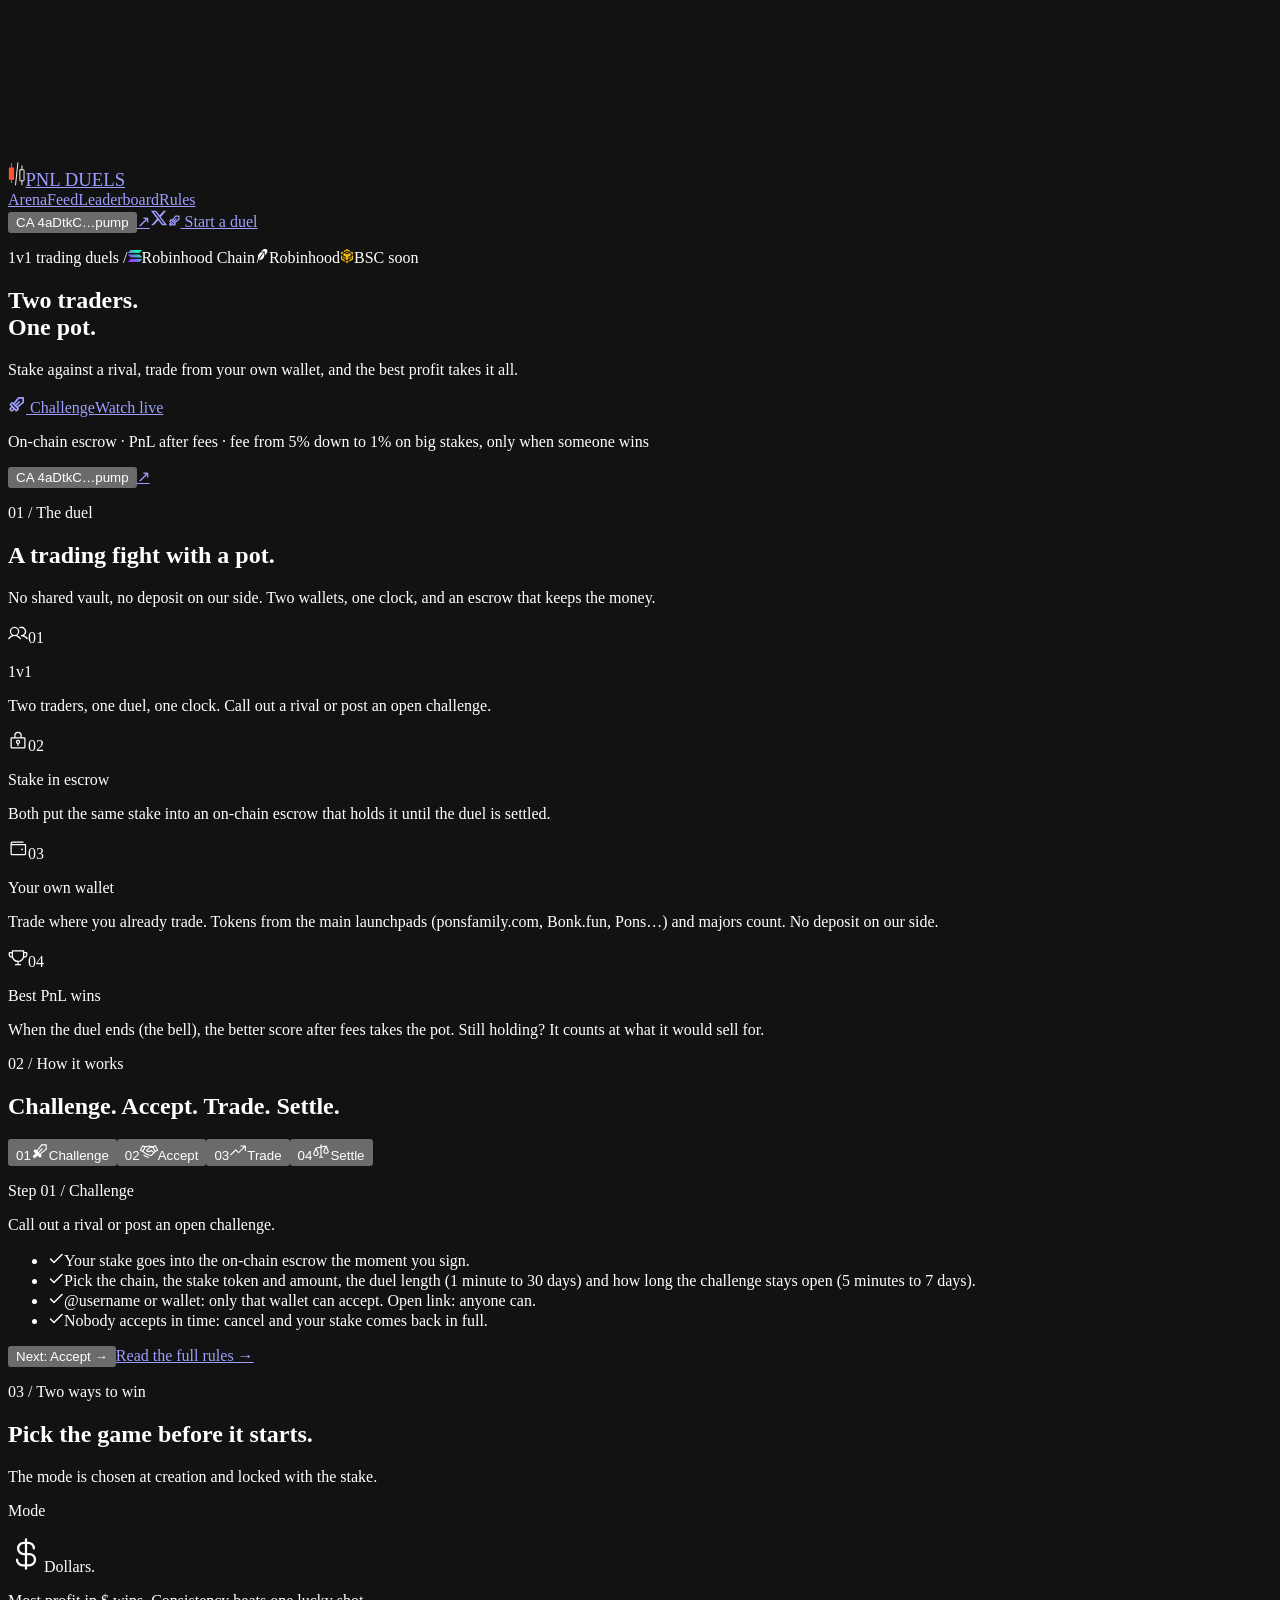
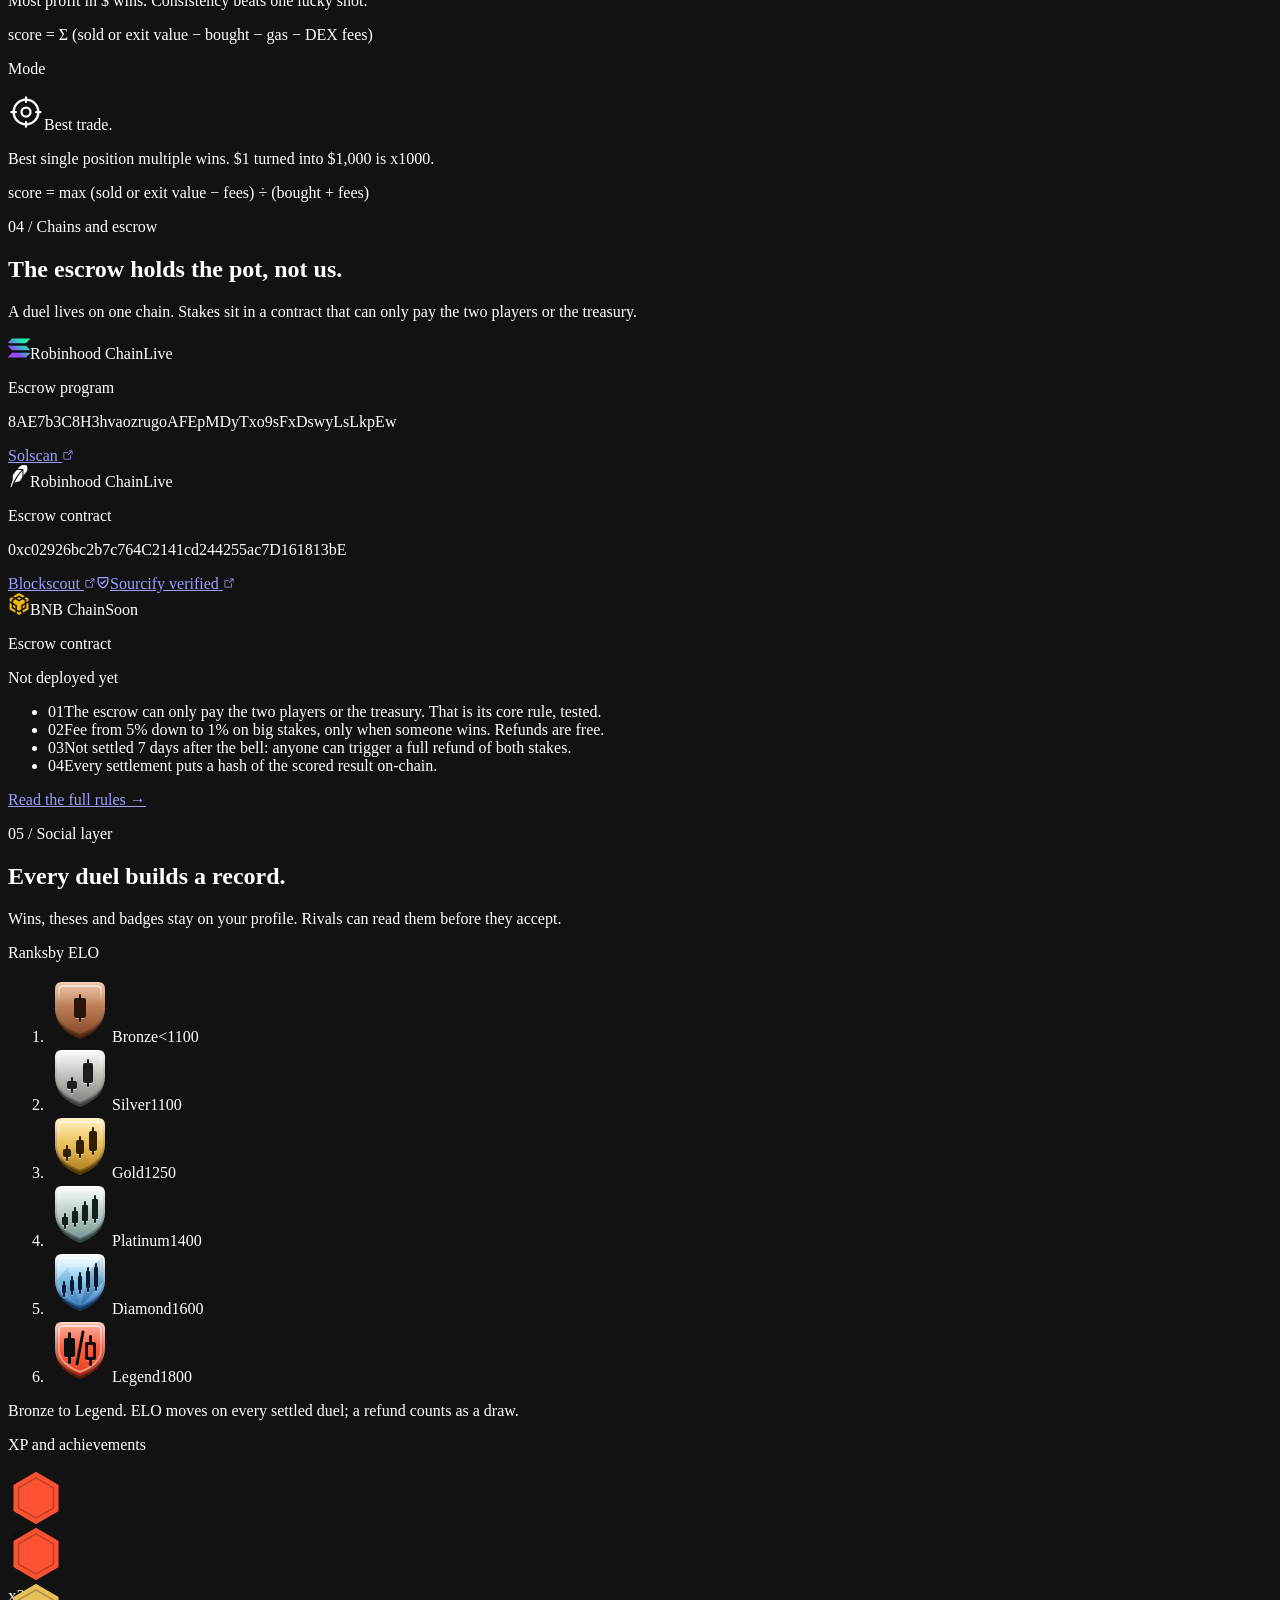
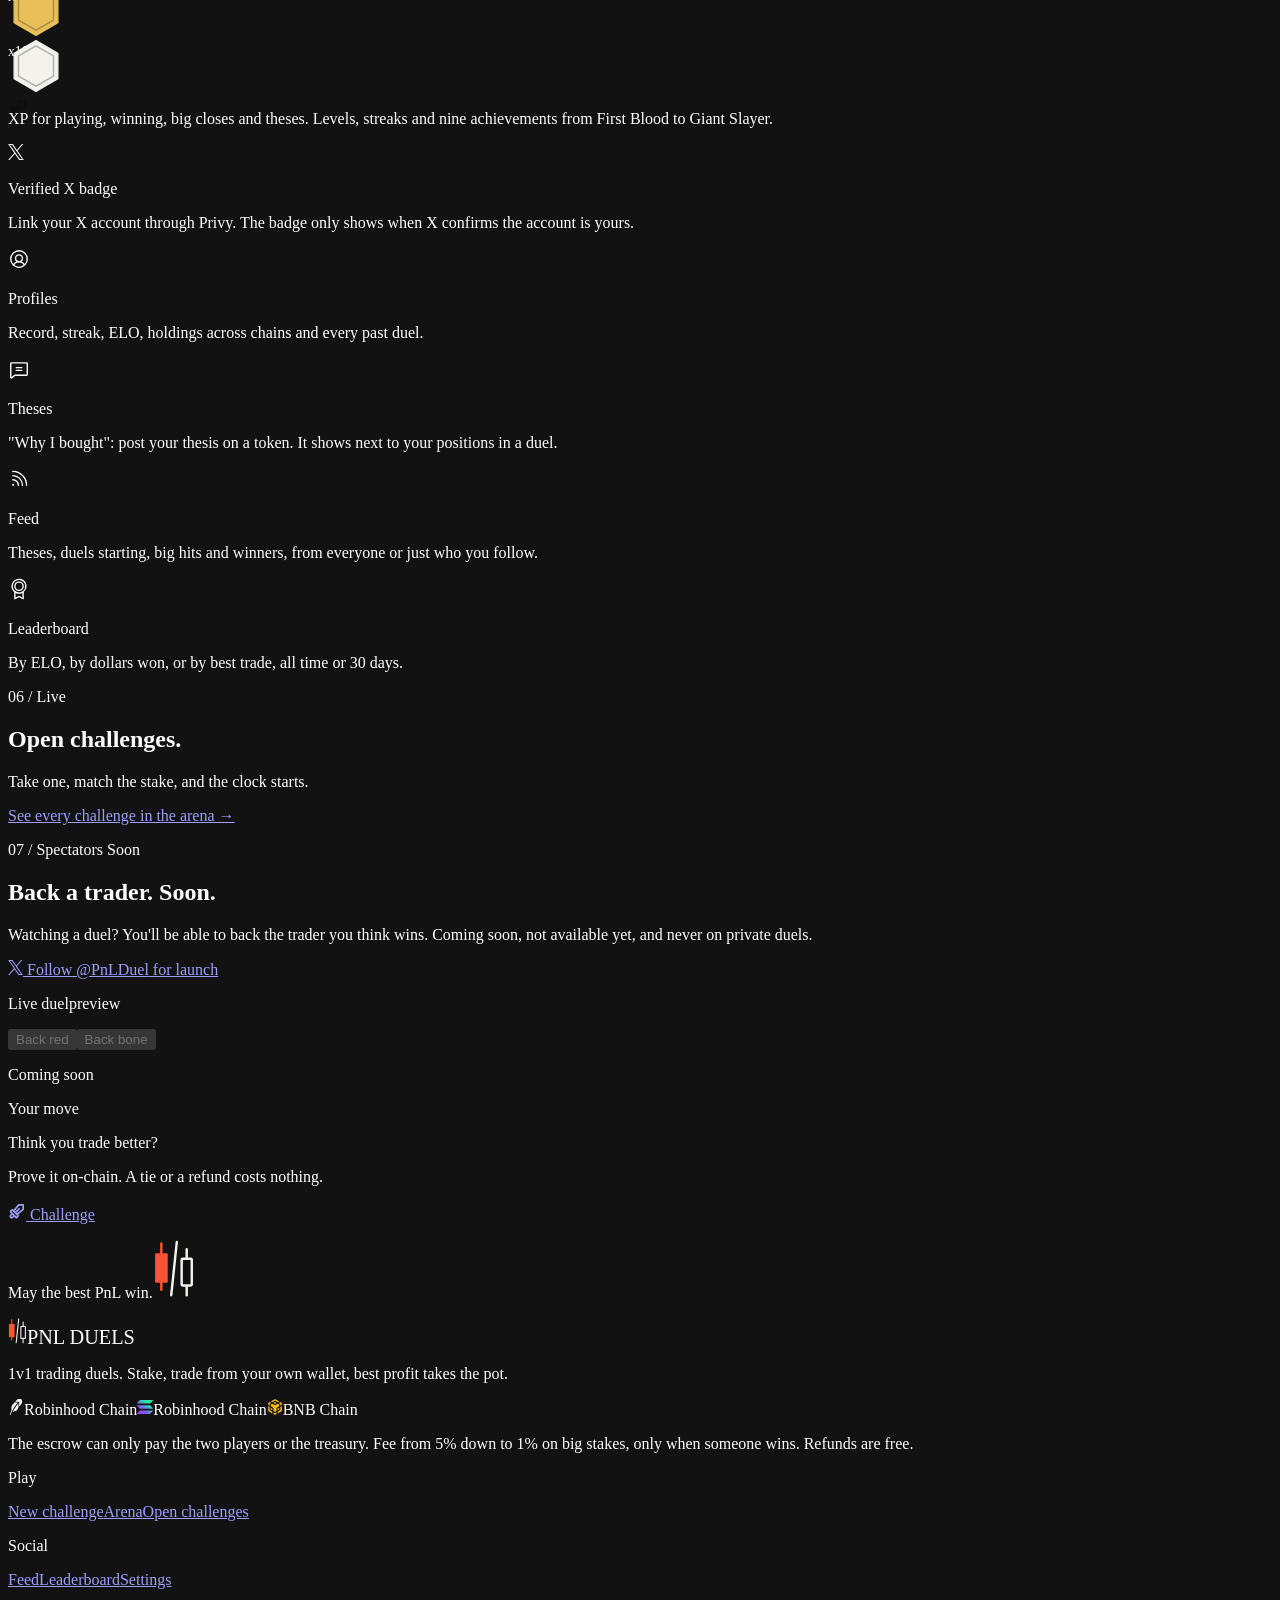
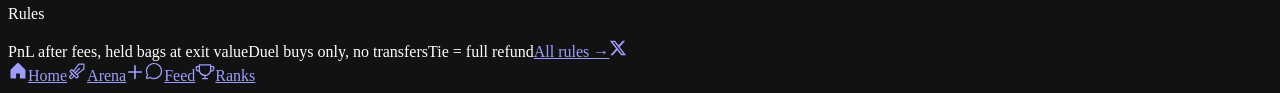
==== commit 7496b4a4: "Rename _next to assets_next to fix Vercel deploy error" ====
--- a/index.html
+++ b/index.html
@@ -1 +1 @@
-<!DOCTYPE html><html data-dpl-id="dpl_C5pr9n3kXXuteC772DUNhWCUbT4v" lang="en" class="geist_38a19817-module__zWmpuq__variable geist_mono_68d2693a-module__OnmjKq__variable archivo_8369b8a7-module__xLYI0a__variable h-full antialiased"><head><meta charSet="utf-8"/><meta name="viewport" content="width=device-width, initial-scale=1"/><link rel="preload" href="/_next/static/immutable/media/21ca8f3f56c22ca2-s.p.14a9xpaqsbppk.woff2" as="font" crossorigin="" type="font/woff2"/><link rel="preload" href="/_next/static/immutable/media/797e433ab948586e-s.p.1v5bejj26fx9h.woff2" as="font" crossorigin="" type="font/woff2"/><link rel="preload" href="/_next/static/immutable/media/caa3a2e1cccd8315-s.p.0zr6hhvz-h9nw.woff2" as="font" crossorigin="" type="font/woff2"/><link rel="preload" href="/chains/solana.svg" as="image"/><link rel="preload" href="/chains/robinhood.svg" as="image"/><link rel="preload" href="/chains/bnb.svg" as="image"/><link rel="stylesheet" href="/_next/static/immutable/chunks/11ru09r6zxcmv.css" data-precedence="next"/><link rel="preload" as="script" fetchPriority="low" href="/_next/static/immutable/chunks/13vbligain1wy.js"/><script src="/_next/static/immutable/chunks/1-9jqeenzti5i.js" async=""></script><script src="/_next/static/immutable/chunks/0mm8a4_ztls-a.js" async=""></script><script src="/_next/static/immutable/chunks/2wbqsg3o69r1l.js" async=""></script><script src="/_next/static/immutable/chunks/turbopack-04grlyw32y1tm.js" async=""></script><script src="/_next/static/immutable/chunks/3vlgg9mse5kgb.js" async=""></script><script src="/_next/static/immutable/chunks/3kuv-5_aaezud.js" async=""></script><script src="/_next/static/immutable/chunks/3rrsg5d7oai3y.js" async=""></script><script src="/_next/static/immutable/chunks/0tl9-jh_wlhih.js" async=""></script><script src="/_next/static/immutable/chunks/2--zkydsi01el.js" async=""></script><script src="/_next/static/immutable/chunks/1xe4iw789i23a.js" async=""></script><script src="/_next/static/immutable/chunks/3qos49-5w_csi.js" async=""></script><script src="/_next/static/immutable/chunks/0-auufa5i8o7t.js" async=""></script><script src="/_next/static/immutable/chunks/2e81wghwf_a7y.js" async=""></script><script src="/_next/static/immutable/chunks/3meu03gh2_q-_.js" async=""></script><script src="/_next/static/immutable/chunks/144p-vhq1r4q9.js" async=""></script><script src="/_next/static/immutable/chunks/2fr_6jb06xqva.js" async=""></script><script src="/_next/static/immutable/chunks/0flftdkb1z6vn.js" async=""></script><script src="/_next/static/immutable/chunks/0shtxpp86-r6w.js" async=""></script><script src="/_next/static/immutable/chunks/2o6fd18x5oel4.js" async=""></script><script src="/_next/static/immutable/chunks/2rd285km10rms.js" async=""></script><script src="/_next/static/immutable/chunks/0whkp1tczizef.js" async=""></script><script src="/_next/static/immutable/chunks/3lh8asuw4s37i.js" async=""></script><script src="/_next/static/immutable/chunks/1sbkutdp792b4.js" async=""></script><script src="/_next/static/immutable/chunks/2_5psf7f5ht0o.js" async=""></script><script src="/_next/static/immutable/chunks/0x-9rc1bm-510.js" async=""></script><script src="/_next/static/immutable/chunks/215g6kpq286zj.js" async=""></script><meta name="theme-color" content="#0C0E10"/><meta name="color-scheme" content="dark"/><title>PNL Duels: 1v1 trading duels</title><meta name="description" content="Stake, trade from your own wallet, best profit takes the pot. On-chain escrow, fee from 5% down to 1% on big stakes, only when someone wins."/><meta name="application-name" content="PNL Duels"/><meta property="og:title" content="PNL DUELS"/><meta property="og:description" content="1v1 trading duels. Best profit takes the pot."/><meta property="og:url" content="https://duelingtrade.fun"/><meta property="og:site_name" content="PNL Duels"/><meta property="og:image" content="https://duelingtrade.fun/opengraph-image?fd2fcf5a3e2cfa98"/><meta property="og:image:type" content="image/png"/><meta property="og:image:width" content="1200"/><meta property="og:image:height" content="630"/><meta property="og:image:alt" content="PNL DUELS: 1v1 trading duels"/><meta property="og:type" content="website"/><meta name="twitter:card" content="summary_large_image"/><meta name="twitter:site" content="@PnLDuel"/><meta name="twitter:creator" content="@PnLDuel"/><meta name="twitter:title" content="PNL DUELS"/><meta name="twitter:description" content="1v1 trading duels. Best profit takes the pot."/><meta name="twitter:image" content="https://duelingtrade.fun/opengraph-image?fd2fcf5a3e2cfa98"/><meta name="twitter:image:alt" content="PNL DUELS: 1v1 trading duels"/><meta name="twitter:image:type" content="image/png"/><meta name="twitter:image:width" content="1200"/><meta name="twitter:image:height" content="630"/><link rel="icon" href="/favicon.ico?favicon.0yzmy6ncv8nsh.ico" sizes="48x48" type="image/x-icon"/><link rel="icon" href="/icon.svg?icon.3yr3uw3vc69ku.svg" sizes="any" type="image/svg+xml"/><link rel="apple-touch-icon" href="/apple-icon.png?apple-icon.1h2i4k65twbx1.png" sizes="180x180" type="image/png"/><meta name="next-size-adjust" content=""/><script src="/_next/static/immutable/chunks/0c0hxoamwjsbw.js" noModule=""></script></head><body class="flex min-h-full flex-col"><div hidden=""><!--$--><!--/$--></div><div data-site-status="prelaunch" style="display:contents"><canvas aria-hidden="true" class="pointer-events-none fixed inset-0 -z-10"></canvas><header class="sticky top-0 z-50 border-b border-line bg-bg/70 backdrop-blur-xl"><nav class="mx-auto flex h-[4.5rem] max-w-[1280px] items-center gap-3 px-4 sm:px-6"><a class="flex shrink-0 items-center" aria-label="PNL Duels home" href="/"><span class="inline-flex items-center text-ink" style="gap:13.963636363636363px"><svg viewBox="320 250 384 528" height="24" width="17.454545454545453" fill="none" stroke-linecap="round" class="" aria-hidden="true"><path d="M396 282V703" stroke="#FF5233" stroke-width="22"></path><rect x="339" y="371" width="115" height="268" rx="12" fill="#FF5233"></rect><path d="M537 268L486 753" stroke="#F3F2EC" stroke-width="22"></path><path d="M627 333V753" stroke="#F3F2EC" stroke-width="22"></path><rect x="581" y="421" width="92" height="243" rx="8" fill="#0C0E10" stroke="#F3F2EC" stroke-width="22"></rect></svg><span class="wordmark" style="font-size:18.72px">PNL DUELS</span></span></a><div class="ml-5 hidden items-center gap-1 md:flex"><a class="nav-tab" href="/arena">Arena</a><a class="nav-tab" href="/feed">Feed</a><a class="nav-tab" href="/leaderboard">Leaderboard</a><a class="nav-tab" href="/rules">Rules</a></div><div class="ml-auto flex items-center gap-2"><span class="tag hidden h-7 px-2.5 lg:inline-flex" data-contract-address="4aDtkCadyWomBewuynPi7Y8NR41dKXAmUMFYMLBxpump"><button type="button" title="Copy contract address">CA 4aDtkC…pump</button><a href="https://solscan.io/token/4aDtkCadyWomBewuynPi7Y8NR41dKXAmUMFYMLBxpump" target="_blank" rel="noreferrer" aria-label="View on explorer">↗</a></span><a href="https://x.com/PnLDuel" target="_blank" rel="noreferrer" aria-label="@PnLDuel on X" title="@PnLDuel on X" class="hidden h-9 w-9 place-items-center rounded-full text-ink-2 hover:text-ink sm:grid"><svg viewBox="0 0 24 24" width="18" height="18" fill="currentColor" aria-hidden="true"><path d="M18.244 2.25h3.308l-7.227 8.26 8.502 11.24H16.17l-5.214-6.817L4.99 21.75H1.68l7.73-8.835L1.254 2.25H8.08l4.713 6.231zm-1.161 17.52h1.833L7.084 4.126H5.117z"></path></svg></a><a class="btn btn-signal btn-xs hidden shrink-0 sm:inline-flex" href="/duel/new"><svg xmlns="http://www.w3.org/2000/svg" width="13" height="13" fill="currentColor" viewBox="0 0 256 256"><path d="M216,28H152a12,12,0,0,0-9.33,4.45L79.5,110.51l-4.66-4.65a20,20,0,0,0-28.29,0L29.86,122.55a20,20,0,0,0,0,28.29h0L45,166,23.86,187.17a20,20,0,0,0,0,28.28l16.69,16.69a20,20,0,0,0,28.28,0L90,211l15.17,15.16a20,20,0,0,0,28.29,0l16.69-16.69a20,20,0,0,0,0-28.3l-4.65-4.65,78.06-63.17A12,12,0,0,0,228,104V40A12,12,0,0,0,216,28ZM54.69,212.34l-11-11L62,183l11,11Zm64.61-6L49.65,136.7l11.05-11,69.65,69.65ZM204,98.27l-75.58,61.17L121,152l47.51-47.5a12,12,0,0,0-17-17L104,135l-7.45-7.44L157.73,52H204Z"></path></svg> Start a duel</a><div class="skeleton h-9 w-24 rounded-full"></div></div></nav></header><main class="flex-1"><section class="mx-auto grid min-h-[calc(100dvh-4rem)] max-w-[1280px] items-center gap-10 px-4 pb-12 pt-10 sm:px-6 lg:grid-cols-[1.05fr_1fr] lg:gap-14 lg:pt-16"><div class="rise min-w-0"><p class="eyebrow flex flex-wrap items-center gap-x-3 gap-y-1 text-ink-2"><span aria-hidden="true" class="h-1.5 w-1.5 bg-signal shadow-[0_0_14px_#ff5233aa]"></span>1v1 trading duels <span class="text-ink-3">/</span><span class="inline-flex items-center gap-1.5"><img src="/chains/solana.svg" alt="Robinhood Chain" width="14" height="14" class="inline-block shrink-0 object-contain align-[-0.15em] " style="width:14px;height:14px"/>Robinhood Chain</span><span class="inline-flex items-center gap-1.5"><img src="/chains/robinhood.svg" alt="Robinhood Chain" width="14" height="14" class="inline-block shrink-0 object-contain align-[-0.15em] " style="width:14px;height:14px"/>Robinhood</span><span class="inline-flex items-center gap-1.5 text-ink-3"><img src="/chains/bnb.svg" alt="BNB Chain" width="14" height="14" class="inline-block shrink-0 object-contain align-[-0.15em] opacity-60" style="width:14px;height:14px"/>BSC soon</span></p><h1 class="display-i mt-7 text-[3rem] sm:text-7xl lg:text-[5.2rem] xl:text-[6rem]"><span class="hero-line">Two traders<span class="dot">.</span></span><br/><span class="hero-line-accent">One pot.</span></h1><p class="mt-6 max-w-md text-lg leading-relaxed text-ink-2">Stake against a rival, trade from your own wallet, and the best profit takes it all.</p><div class="mt-8 flex flex-wrap items-center gap-3"><a class="btn btn-signal h-12 px-6 text-base" href="/duel/new"><svg xmlns="http://www.w3.org/2000/svg" width="18" height="18" fill="currentColor" viewBox="0 0 256 256"><path d="M216,28H152a12,12,0,0,0-9.33,4.45L79.5,110.51l-4.66-4.65a20,20,0,0,0-28.29,0L29.86,122.55a20,20,0,0,0,0,28.29h0L45,166,23.86,187.17a20,20,0,0,0,0,28.28l16.69,16.69a20,20,0,0,0,28.28,0L90,211l15.17,15.16a20,20,0,0,0,28.29,0l16.69-16.69a20,20,0,0,0,0-28.3l-4.65-4.65,78.06-63.17A12,12,0,0,0,228,104V40A12,12,0,0,0,216,28ZM54.69,212.34l-11-11L62,183l11,11Zm64.61-6L49.65,136.7l11.05-11,69.65,69.65ZM204,98.27l-75.58,61.17L121,152l47.51-47.5a12,12,0,0,0-17-17L104,135l-7.45-7.44L157.73,52H204Z"></path></svg> Challenge</a><a class="btn btn-ghost h-12 px-6 text-base" href="/arena">Watch live</a></div><p class="meta mt-6">On-chain escrow · PnL after fees · fee <!-- -->from 5% down to 1% on big stakes, only when someone wins</p><span class="tag mt-5 h-7 px-2.5" data-contract-address="4aDtkCadyWomBewuynPi7Y8NR41dKXAmUMFYMLBxpump"><button type="button" title="Copy contract address">CA 4aDtkC…pump</button><a href="https://solscan.io/token/4aDtkCadyWomBewuynPi7Y8NR41dKXAmUMFYMLBxpump" target="_blank" rel="noreferrer" aria-label="View on explorer">↗</a></span></div><div class="rise min-w-0" style="--i:2"><div class="skeleton h-[340px] w-full rounded-2xl" aria-hidden="true"></div></div></section><section class="mx-auto max-w-[1280px] px-4 pt-24 sm:px-6"><div class="mb-10 max-w-3xl"><p class="eyebrow">01<!-- --> / <!-- -->The duel</p><h2 class="display display-lift mt-4 text-4xl sm:text-6xl">A trading fight with a pot<span class="dot">.</span></h2><p class="mt-4 max-w-xl text-lg text-ink-2">No shared vault, no deposit on our side. Two wallets, one clock, and an escrow that keeps the money.</p></div><div class="grid grid-cols-1 gap-px overflow-hidden rounded-2xl border border-line bg-line sm:grid-cols-2 lg:grid-cols-4"><div class="flex flex-col gap-4 bg-bg/90 p-6"><div class="flex items-center justify-between"><span class="grid h-10 w-10 place-items-center rounded-[10px] border border-line-2 bg-white/[0.03] text-ink-2 shadow-[inset_0_1px_0_rgb(255_255_255/0.06),0_3px_0_#0a0c0e]"><svg xmlns="http://www.w3.org/2000/svg" width="20" height="20" fill="currentColor" viewBox="0 0 256 256"><path d="M117.25,157.92a60,60,0,1,0-66.5,0A95.83,95.83,0,0,0,3.53,195.63a8,8,0,1,0,13.4,8.74,80,80,0,0,1,134.14,0,8,8,0,0,0,13.4-8.74A95.83,95.83,0,0,0,117.25,157.92ZM40,108a44,44,0,1,1,44,44A44.05,44.05,0,0,1,40,108Zm210.14,98.7a8,8,0,0,1-11.07-2.33A79.83,79.83,0,0,0,172,168a8,8,0,0,1,0-16,44,44,0,1,0-16.34-84.87,8,8,0,1,1-5.94-14.85,60,60,0,0,1,55.53,105.64,95.83,95.83,0,0,1,47.22,37.71A8,8,0,0,1,250.14,206.7Z"></path></svg></span><span class="num text-xs text-ink-3">01</span></div><p class="text-xl font-medium tracking-[-0.02em]">1v1</p><p class="text-ink-2">Two traders, one duel, one clock. Call out a rival or post an open challenge.</p></div><div class="flex flex-col gap-4 bg-bg/90 p-6"><div class="flex items-center justify-between"><span class="grid h-10 w-10 place-items-center rounded-[10px] border border-line-2 bg-white/[0.03] text-ink-2 shadow-[inset_0_1px_0_rgb(255_255_255/0.06),0_3px_0_#0a0c0e]"><svg xmlns="http://www.w3.org/2000/svg" width="20" height="20" fill="currentColor" viewBox="0 0 256 256"><path d="M128,112a28,28,0,0,0-8,54.83V184a8,8,0,0,0,16,0V166.83A28,28,0,0,0,128,112Zm0,40a12,12,0,1,1,12-12A12,12,0,0,1,128,152Zm80-72H176V56a48,48,0,0,0-96,0V80H48A16,16,0,0,0,32,96V208a16,16,0,0,0,16,16H208a16,16,0,0,0,16-16V96A16,16,0,0,0,208,80ZM96,56a32,32,0,0,1,64,0V80H96ZM208,208H48V96H208V208Z"></path></svg></span><span class="num text-xs text-ink-3">02</span></div><p class="text-xl font-medium tracking-[-0.02em]">Stake in escrow</p><p class="text-ink-2">Both put the same stake into an on-chain escrow that holds it until the duel is settled.</p></div><div class="flex flex-col gap-4 bg-bg/90 p-6"><div class="flex items-center justify-between"><span class="grid h-10 w-10 place-items-center rounded-[10px] border border-line-2 bg-white/[0.03] text-ink-2 shadow-[inset_0_1px_0_rgb(255_255_255/0.06),0_3px_0_#0a0c0e]"><svg xmlns="http://www.w3.org/2000/svg" width="20" height="20" fill="currentColor" viewBox="0 0 256 256"><path d="M216,64H56a8,8,0,0,1,0-16H192a8,8,0,0,0,0-16H56A24,24,0,0,0,32,56V184a24,24,0,0,0,24,24H216a16,16,0,0,0,16-16V80A16,16,0,0,0,216,64Zm0,128H56a8,8,0,0,1-8-8V78.63A23.84,23.84,0,0,0,56,80H216Zm-48-60a12,12,0,1,1,12,12A12,12,0,0,1,168,132Z"></path></svg></span><span class="num text-xs text-ink-3">03</span></div><p class="text-xl font-medium tracking-[-0.02em]">Your own wallet</p><p class="text-ink-2">Trade where you already trade. Tokens from the main launchpads (ponsfamily.com, Bonk.fun, Pons…) and majors count. No deposit on our side.</p></div><div class="flex flex-col gap-4 bg-bg/90 p-6"><div class="flex items-center justify-between"><span class="grid h-10 w-10 place-items-center rounded-[10px] border border-line-2 bg-white/[0.03] text-ink-2 shadow-[inset_0_1px_0_rgb(255_255_255/0.06),0_3px_0_#0a0c0e]"><svg xmlns="http://www.w3.org/2000/svg" width="20" height="20" fill="currentColor" viewBox="0 0 256 256"><path d="M232,64H208V48a8,8,0,0,0-8-8H56a8,8,0,0,0-8,8V64H24A16,16,0,0,0,8,80V96a40,40,0,0,0,40,40h3.65A80.13,80.13,0,0,0,120,191.61V216H96a8,8,0,0,0,0,16h64a8,8,0,0,0,0-16H136V191.58c31.94-3.23,58.44-25.64,68.08-55.58H208a40,40,0,0,0,40-40V80A16,16,0,0,0,232,64ZM48,120A24,24,0,0,1,24,96V80H48v32q0,4,.39,8Zm144-8.9c0,35.52-29,64.64-64,64.9a64,64,0,0,1-64-64V56H192ZM232,96a24,24,0,0,1-24,24h-.5a81.81,81.81,0,0,0,.5-8.9V80h24Z"></path></svg></span><span class="num text-xs text-ink-3">04</span></div><p class="text-xl font-medium tracking-[-0.02em]">Best PnL wins</p><p class="text-ink-2">When the duel ends (the bell), the better score after fees takes the pot. Still holding? It counts at what it would sell for.</p></div></div></section><section class="mx-auto max-w-[1280px] px-4 pt-24 sm:px-6"><div class="mb-10 max-w-3xl"><p class="eyebrow">02<!-- --> / <!-- -->How it works</p><h2 class="display display-lift mt-4 text-4xl sm:text-6xl">Challenge. Accept. Trade. Settle<span class="dot">.</span></h2></div><div class="grid grid-cols-1 gap-6 lg:grid-cols-[minmax(0,1fr)_minmax(0,1.25fr)] lg:gap-10"><div role="tablist" aria-label="How a duel works" class="grid grid-cols-2 gap-2 sm:grid-cols-4 lg:grid-cols-1"><button id="flow-tab-0" type="button" role="tab" aria-selected="true" aria-controls="flow-panel" tabindex="0" class="opt h-auto justify-start gap-3 px-4 py-3 text-left"><span class="num text-xs text-ink-3">01</span><svg xmlns="http://www.w3.org/2000/svg" width="18" height="18" fill="currentColor" viewBox="0 0 256 256" class="text-signal"><path d="M216,32H152a8,8,0,0,0-6.34,3.12l-64,83.21L72,108.69a16,16,0,0,0-22.64,0l-8.69,8.7a16,16,0,0,0,0,22.63l22,22-32,32a16,16,0,0,0,0,22.63l8.69,8.68a16,16,0,0,0,22.62,0l32-32,22,22a16,16,0,0,0,22.64,0l8.69-8.7a16,16,0,0,0,0-22.63l-9.64-9.64,83.21-64A8,8,0,0,0,224,104V40A8,8,0,0,0,216,32Zm-8,68.06-81.74,62.88L115.32,152l50.34-50.34a8,8,0,0,0-11.32-11.31L104,140.68,93.07,129.74,155.94,48H208Z"></path></svg><span class="text-base font-medium tracking-[-0.02em]">Challenge</span></button><button id="flow-tab-1" type="button" role="tab" aria-selected="false" aria-controls="flow-panel" tabindex="-1" class="opt h-auto justify-start gap-3 px-4 py-3 text-left"><span class="num text-xs text-ink-3">02</span><svg xmlns="http://www.w3.org/2000/svg" width="18" height="18" fill="currentColor" viewBox="0 0 256 256" class="text-ink-2"><path d="M254.3,107.91,228.78,56.85a16,16,0,0,0-21.47-7.15L182.44,62.13,130.05,48.27a8.14,8.14,0,0,0-4.1,0L73.56,62.13,48.69,49.7a16,16,0,0,0-21.47,7.15L1.7,107.9a16,16,0,0,0,7.15,21.47l27,13.51,55.49,39.63a8.06,8.06,0,0,0,2.71,1.25l64,16a8,8,0,0,0,7.6-2.1l55.07-55.08,26.42-13.21a16,16,0,0,0,7.15-21.46Zm-54.89,33.37L165,113.72a8,8,0,0,0-10.68.61C136.51,132.27,116.66,130,104,122L147.24,80h31.81l27.21,54.41ZM41.53,64,62,74.22,36.43,125.27,16,115.06Zm116,119.13L99.42,168.61l-49.2-35.14,28-56L128,64.28l9.8,2.59-45,43.68-.08.09a16,16,0,0,0,2.72,24.81c20.56,13.13,45.37,11,64.91-5L188,152.66Zm62-57.87-25.52-51L214.47,64,240,115.06Zm-87.75,92.67a8,8,0,0,1-7.75,6.06,8.13,8.13,0,0,1-1.95-.24L80.41,213.33a7.89,7.89,0,0,1-2.71-1.25L51.35,193.26a8,8,0,0,1,9.3-13l25.11,17.94L126,208.24A8,8,0,0,1,131.82,217.94Z"></path></svg><span class="text-base font-medium tracking-[-0.02em]">Accept</span></button><button id="flow-tab-2" type="button" role="tab" aria-selected="false" aria-controls="flow-panel" tabindex="-1" class="opt h-auto justify-start gap-3 px-4 py-3 text-left"><span class="num text-xs text-ink-3">03</span><svg xmlns="http://www.w3.org/2000/svg" width="18" height="18" fill="currentColor" viewBox="0 0 256 256" class="text-ink-2"><path d="M240,56v64a8,8,0,0,1-16,0V75.31l-82.34,82.35a8,8,0,0,1-11.32,0L96,123.31,29.66,189.66a8,8,0,0,1-11.32-11.32l72-72a8,8,0,0,1,11.32,0L136,140.69,212.69,64H168a8,8,0,0,1,0-16h64A8,8,0,0,1,240,56Z"></path></svg><span class="text-base font-medium tracking-[-0.02em]">Trade</span></button><button id="flow-tab-3" type="button" role="tab" aria-selected="false" aria-controls="flow-panel" tabindex="-1" class="opt h-auto justify-start gap-3 px-4 py-3 text-left"><span class="num text-xs text-ink-3">04</span><svg xmlns="http://www.w3.org/2000/svg" width="18" height="18" fill="currentColor" viewBox="0 0 256 256" class="text-ink-2"><path d="M239.43,133l-32-80h0a8,8,0,0,0-9.16-4.84L136,62V40a8,8,0,0,0-16,0V65.58L54.26,80.19A8,8,0,0,0,48.57,85h0v.06L16.57,165a7.92,7.92,0,0,0-.57,3c0,23.31,24.54,32,40,32s40-8.69,40-32a7.92,7.92,0,0,0-.57-3L66.92,93.77,120,82V208H104a8,8,0,0,0,0,16h48a8,8,0,0,0,0-16H136V78.42L187,67.1,160.57,133a7.92,7.92,0,0,0-.57,3c0,23.31,24.54,32,40,32s40-8.69,40-32A7.92,7.92,0,0,0,239.43,133ZM56,184c-7.53,0-22.76-3.61-23.93-14.64L56,109.54l23.93,59.82C78.76,180.39,63.53,184,56,184Zm144-32c-7.53,0-22.76-3.61-23.93-14.64L200,77.54l23.93,59.82C222.76,148.39,207.53,152,200,152Z"></path></svg><span class="text-base font-medium tracking-[-0.02em]">Settle</span></button></div><div id="flow-panel" role="tabpanel" aria-labelledby="flow-tab-0" tabindex="0" class="glass p-6 sm:p-8"><div class="rise"><p class="eyebrow">Step <!-- -->01<!-- --> / <!-- -->Challenge</p><p class="display mt-3 text-3xl sm:text-4xl">Call out a rival or post an open challenge.</p><ul class="mt-6 flex flex-col gap-3"><li class="flex gap-3 text-ink-2"><svg xmlns="http://www.w3.org/2000/svg" width="16" height="16" fill="currentColor" viewBox="0 0 256 256" class="mt-1 shrink-0 text-signal"><path d="M232.49,80.49l-128,128a12,12,0,0,1-17,0l-56-56a12,12,0,1,1,17-17L96,183,215.51,63.51a12,12,0,0,1,17,17Z"></path></svg><span>Your stake goes into the on-chain escrow the moment you sign.</span></li><li class="flex gap-3 text-ink-2"><svg xmlns="http://www.w3.org/2000/svg" width="16" height="16" fill="currentColor" viewBox="0 0 256 256" class="mt-1 shrink-0 text-signal"><path d="M232.49,80.49l-128,128a12,12,0,0,1-17,0l-56-56a12,12,0,1,1,17-17L96,183,215.51,63.51a12,12,0,0,1,17,17Z"></path></svg><span>Pick the chain, the stake token and amount, the duel length (1 minute to 30 days) and how long the challenge stays open (5 minutes to 7 days).</span></li><li class="flex gap-3 text-ink-2"><svg xmlns="http://www.w3.org/2000/svg" width="16" height="16" fill="currentColor" viewBox="0 0 256 256" class="mt-1 shrink-0 text-signal"><path d="M232.49,80.49l-128,128a12,12,0,0,1-17,0l-56-56a12,12,0,1,1,17-17L96,183,215.51,63.51a12,12,0,0,1,17,17Z"></path></svg><span>@username or wallet: only that wallet can accept. Open link: anyone can.</span></li><li class="flex gap-3 text-ink-2"><svg xmlns="http://www.w3.org/2000/svg" width="16" height="16" fill="currentColor" viewBox="0 0 256 256" class="mt-1 shrink-0 text-signal"><path d="M232.49,80.49l-128,128a12,12,0,0,1-17,0l-56-56a12,12,0,1,1,17-17L96,183,215.51,63.51a12,12,0,0,1,17,17Z"></path></svg><span>Nobody accepts in time: cancel and your stake comes back in full.</span></li></ul><div class="mt-7 flex flex-wrap items-center gap-x-4 gap-y-2"><button type="button" class="btn btn-ghost btn-sm">Next: <!-- -->Accept<!-- --> →</button><a class="btn-text text-sm" href="/rules">Read the full rules →</a></div></div></div></div></section><section class="mx-auto max-w-[1280px] px-4 pt-24 sm:px-6"><div class="mb-10 max-w-3xl"><p class="eyebrow">03<!-- --> / <!-- -->Two ways to win</p><h2 class="display display-lift mt-4 text-4xl sm:text-6xl">Pick the game before it starts<span class="dot">.</span></h2><p class="mt-4 max-w-xl text-lg text-ink-2">The mode is chosen at creation and locked with the stake.</p></div><div class="grid grid-cols-1 gap-4 md:grid-cols-2"><div class="glass relative overflow-hidden p-7 sm:p-9"><span aria-hidden="true" class="absolute right-7 top-7 h-12 w-5 rounded-[4px] bg-signal sm:right-9 sm:top-9"></span><p class="card-head"><span>Mode</span></p><p class="display mt-3 flex items-center gap-3 text-4xl sm:text-5xl"><svg xmlns="http://www.w3.org/2000/svg" width="36" height="36" fill="currentColor" viewBox="0 0 256 256" class="text-signal"><path d="M152,120H136V56h8a32,32,0,0,1,32,32,8,8,0,0,0,16,0,48.05,48.05,0,0,0-48-48h-8V24a8,8,0,0,0-16,0V40h-8a48,48,0,0,0,0,96h8v64H104a32,32,0,0,1-32-32,8,8,0,0,0-16,0,48.05,48.05,0,0,0,48,48h16v16a8,8,0,0,0,16,0V216h16a48,48,0,0,0,0-96Zm-40,0a32,32,0,0,1,0-64h8v64Zm40,80H136V136h16a32,32,0,0,1,0,64Z"></path></svg>Dollars<span class="dot -ml-3">.</span></p><p class="mt-3 max-w-sm text-ink-2">Most profit in $ wins.<!-- --> Consistency beats one lucky shot.</p><p class="num mt-8 rounded-[10px] border border-line bg-white/[0.02] px-4 py-3 text-sm text-ink-2">score = Σ (sold or exit value − bought − gas − DEX fees)</p></div><div class="glass relative overflow-hidden p-7 sm:p-9"><span aria-hidden="true" class="absolute right-7 top-7 h-12 w-5 rounded-[4px] border-2 border-bone sm:right-9 sm:top-9"></span><p class="card-head"><span>Mode</span></p><p class="display mt-3 flex items-center gap-3 text-4xl sm:text-5xl"><svg xmlns="http://www.w3.org/2000/svg" width="36" height="36" fill="currentColor" viewBox="0 0 256 256"><path d="M232,120h-8.34A96.14,96.14,0,0,0,136,32.34V24a8,8,0,0,0-16,0v8.34A96.14,96.14,0,0,0,32.34,120H24a8,8,0,0,0,0,16h8.34A96.14,96.14,0,0,0,120,223.66V232a8,8,0,0,0,16,0v-8.34A96.14,96.14,0,0,0,223.66,136H232a8,8,0,0,0,0-16Zm-96,87.6V200a8,8,0,0,0-16,0v7.6A80.15,80.15,0,0,1,48.4,136H56a8,8,0,0,0,0-16H48.4A80.15,80.15,0,0,1,120,48.4V56a8,8,0,0,0,16,0V48.4A80.15,80.15,0,0,1,207.6,120H200a8,8,0,0,0,0,16h7.6A80.15,80.15,0,0,1,136,207.6ZM128,88a40,40,0,1,0,40,40A40,40,0,0,0,128,88Zm0,64a24,24,0,1,1,24-24A24,24,0,0,1,128,152Z"></path></svg>Best trade<span class="dot -ml-3">.</span></p><p class="mt-3 max-w-sm text-ink-2">Best single position multiple wins.<!-- --> $1 turned into $1,000 is x1000.</p><p class="num mt-8 rounded-[10px] border border-line bg-white/[0.02] px-4 py-3 text-sm text-ink-2">score = max (sold or exit value − fees) ÷ (bought + fees)</p></div></div></section><section class="mx-auto max-w-[1280px] px-4 pt-24 sm:px-6"><div class="mb-10 max-w-3xl"><p class="eyebrow">04<!-- --> / <!-- -->Chains and escrow</p><h2 class="display display-lift mt-4 text-4xl sm:text-6xl">The escrow holds the pot, not us<span class="dot">.</span></h2><p class="mt-4 max-w-xl text-lg text-ink-2">A duel lives on one chain. Stakes sit in a contract that can only pay the two players or the treasury.</p></div><div class="grid grid-cols-1 gap-3 lg:grid-cols-3"><div class="glass flex min-w-0 flex-col gap-5 p-6 "><div class="flex items-center justify-between gap-3"><span class="inline-flex items-center gap-3"><span class="grid h-11 w-11 place-items-center rounded-[12px] border border-line-2 bg-white/[0.03] shadow-[inset_0_1px_0_rgb(255_255_255/0.06),0_3px_0_#0a0c0e]"><img src="/chains/solana.svg" alt="Robinhood Chain" width="22" height="22" class="inline-block shrink-0 object-contain align-[-0.15em] " style="width:22px;height:22px"/></span><span class="text-lg font-medium tracking-[-0.02em]">Robinhood Chain</span></span><span class="tag tag-signal inline-flex items-center gap-1.5"><span class="live-dot h-1.5 w-1.5 rounded-full bg-signal"></span>Live</span></div><div class="min-w-0"><p class="label">Escrow program</p><p class="num mt-1.5 break-all text-sm text-ink-2">8AE7b3C8H3hvaozrugoAFEpMDyTxo9sFxDswyLsLkpEw</p></div><div class="mt-auto flex flex-wrap gap-2"><a href="https://solscan.io/account/8AE7b3C8H3hvaozrugoAFEpMDyTxo9sFxDswyLsLkpEw" target="_blank" rel="noreferrer" class="btn btn-ghost btn-sm">Solscan<!-- --> <svg xmlns="http://www.w3.org/2000/svg" width="12" height="12" fill="currentColor" viewBox="0 0 256 256"><path d="M224,104a8,8,0,0,1-16,0V59.32l-66.33,66.34a8,8,0,0,1-11.32-11.32L196.68,48H152a8,8,0,0,1,0-16h64a8,8,0,0,1,8,8Zm-40,24a8,8,0,0,0-8,8v72H48V80h72a8,8,0,0,0,0-16H48A16,16,0,0,0,32,80V208a16,16,0,0,0,16,16H176a16,16,0,0,0,16-16V136A8,8,0,0,0,184,128Z"></path></svg></a></div></div><div class="glass flex min-w-0 flex-col gap-5 p-6 "><div class="flex items-center justify-between gap-3"><span class="inline-flex items-center gap-3"><span class="grid h-11 w-11 place-items-center rounded-[12px] border border-line-2 bg-white/[0.03] shadow-[inset_0_1px_0_rgb(255_255_255/0.06),0_3px_0_#0a0c0e]"><img src="/chains/robinhood.svg" alt="Robinhood Chain" width="22" height="22" class="inline-block shrink-0 object-contain align-[-0.15em] " style="width:22px;height:22px"/></span><span class="text-lg font-medium tracking-[-0.02em]">Robinhood Chain</span></span><span class="tag tag-signal inline-flex items-center gap-1.5"><span class="live-dot h-1.5 w-1.5 rounded-full bg-signal"></span>Live</span></div><div class="min-w-0"><p class="label">Escrow contract</p><p class="num mt-1.5 break-all text-sm text-ink-2">0xc02926bc2b7c764C2141cd244255ac7D161813bE</p></div><div class="mt-auto flex flex-wrap gap-2"><a href="https://robinhoodchain.blockscout.com/address/0xc02926bc2b7c764C2141cd244255ac7D161813bE" target="_blank" rel="noreferrer" class="btn btn-ghost btn-sm">Blockscout<!-- --> <svg xmlns="http://www.w3.org/2000/svg" width="12" height="12" fill="currentColor" viewBox="0 0 256 256"><path d="M224,104a8,8,0,0,1-16,0V59.32l-66.33,66.34a8,8,0,0,1-11.32-11.32L196.68,48H152a8,8,0,0,1,0-16h64a8,8,0,0,1,8,8Zm-40,24a8,8,0,0,0-8,8v72H48V80h72a8,8,0,0,0,0-16H48A16,16,0,0,0,32,80V208a16,16,0,0,0,16,16H176a16,16,0,0,0,16-16V136A8,8,0,0,0,184,128Z"></path></svg></a><a href="https://repo.sourcify.dev/4663/0xc02926bc2b7c764C2141cd244255ac7D161813bE" target="_blank" rel="noreferrer" class="btn btn-ghost btn-sm"><svg xmlns="http://www.w3.org/2000/svg" width="14" height="14" fill="currentColor" viewBox="0 0 256 256" class="text-up"><path d="M208,36H48A20,20,0,0,0,28,56v56c0,54.29,26.32,87.22,48.4,105.29,23.71,19.39,47.44,26,48.44,26.29a12.1,12.1,0,0,0,6.32,0c1-.28,24.73-6.9,48.44-26.29,22.08-18.07,48.4-51,48.4-105.29V56A20,20,0,0,0,208,36Zm-4,76c0,35.71-13.09,64.69-38.91,86.15A126.28,126.28,0,0,1,128,219.38a126.14,126.14,0,0,1-37.09-21.23C65.09,176.69,52,147.71,52,112V60H204ZM79.51,144.49a12,12,0,1,1,17-17L112,143l47.51-47.52a12,12,0,0,1,17,17l-56,56a12,12,0,0,1-17,0Z"></path></svg>Sourcify verified<!-- --> <svg xmlns="http://www.w3.org/2000/svg" width="12" height="12" fill="currentColor" viewBox="0 0 256 256"><path d="M224,104a8,8,0,0,1-16,0V59.32l-66.33,66.34a8,8,0,0,1-11.32-11.32L196.68,48H152a8,8,0,0,1,0-16h64a8,8,0,0,1,8,8Zm-40,24a8,8,0,0,0-8,8v72H48V80h72a8,8,0,0,0,0-16H48A16,16,0,0,0,32,80V208a16,16,0,0,0,16,16H176a16,16,0,0,0,16-16V136A8,8,0,0,0,184,128Z"></path></svg></a></div></div><div class="glass flex min-w-0 flex-col gap-5 p-6 opacity-70"><div class="flex items-center justify-between gap-3"><span class="inline-flex items-center gap-3"><span class="grid h-11 w-11 place-items-center rounded-[12px] border border-line-2 bg-white/[0.03] shadow-[inset_0_1px_0_rgb(255_255_255/0.06),0_3px_0_#0a0c0e]"><img src="/chains/bnb.svg" alt="BNB Chain" width="22" height="22" class="inline-block shrink-0 object-contain align-[-0.15em] " style="width:22px;height:22px"/></span><span class="text-lg font-medium tracking-[-0.02em]">BNB Chain</span></span><span class="tag">Soon</span></div><div class="min-w-0"><p class="label">Escrow contract</p><p class="num mt-1.5 break-all text-sm text-ink-2">Not deployed yet</p></div></div></div><ul class="mt-6 grid grid-cols-1 gap-px overflow-hidden rounded-2xl border border-line bg-line sm:grid-cols-2"><li class="flex gap-4 bg-bg/90 p-5"><span class="num text-xs text-signal">01</span><span class="text-ink-2">The escrow can only pay the two players or the treasury. That is its core rule, tested.</span></li><li class="flex gap-4 bg-bg/90 p-5"><span class="num text-xs text-signal">02</span><span class="text-ink-2">Fee from 5% down to 1% on big stakes, only when someone wins. Refunds are free.</span></li><li class="flex gap-4 bg-bg/90 p-5"><span class="num text-xs text-signal">03</span><span class="text-ink-2">Not settled 7 days after the bell: anyone can trigger a full refund of both stakes.</span></li><li class="flex gap-4 bg-bg/90 p-5"><span class="num text-xs text-signal">04</span><span class="text-ink-2">Every settlement puts a hash of the scored result on-chain.</span></li></ul><a class="btn-text mt-5 inline-flex text-sm" href="/rules">Read the full rules →</a></section><section class="mx-auto max-w-[1280px] px-4 pt-24 sm:px-6"><div class="mb-10 max-w-3xl"><p class="eyebrow">05<!-- --> / <!-- -->Social layer</p><h2 class="display display-lift mt-4 text-4xl sm:text-6xl">Every duel builds a record<span class="dot">.</span></h2><p class="mt-4 max-w-xl text-lg text-ink-2">Wins, theses and badges stay on your profile. Rivals can read them before they accept.</p></div><div class="grid grid-cols-1 gap-3 lg:grid-cols-[1.1fr_1fr]"><div class="glass flex flex-col gap-6 p-6 sm:p-8"><div><p class="card-head"><span>Ranks</span><span>by ELO</span></p><ol class="mt-6 grid grid-cols-3 gap-x-2 gap-y-6 sm:grid-cols-6"><li class="flex flex-col items-center"><svg viewBox="0 0 64 64" width="64" height="64" class="drop-shadow-[0_8px_12px_rgba(0,0,0,.45)]" role="img" aria-label="Bronze rank"><title>Bronze rank</title><defs><linearGradient id="reS1f" x1="0" y1="5" x2="0" y2="57" gradientUnits="userSpaceOnUse"><stop offset="0" stop-color="#E7AE88"></stop><stop offset="0.5" stop-color="#B9784F"></stop><stop offset="1" stop-color="#86492C"></stop></linearGradient><linearGradient id="reS1r" x1="0" y1="5" x2="0" y2="57" gradientUnits="userSpaceOnUse"><stop offset="0" stop-color="#F6CDB2"></stop><stop offset="1" stop-color="#5E2F1A"></stop></linearGradient><linearGradient id="reS1b" x1="0" y1="8" x2="0" y2="54" gradientUnits="userSpaceOnUse"><stop offset="0" stop-color="#FFFFFF" stop-opacity="0.7"></stop><stop offset="0.35" stop-color="#FFFFFF" stop-opacity="0"></stop></linearGradient><linearGradient id="reS1s" x1="0" y1="5" x2="0" y2="57" gradientUnits="userSpaceOnUse"><stop offset="0" stop-color="#FFFFFF" stop-opacity="0.28"></stop><stop offset="0.45" stop-color="#FFFFFF" stop-opacity="0"></stop></linearGradient></defs><path d="M8 11Q8 5 14 5H50Q56 5 56 11V31C56 44 45 52 32 57C19 52 8 44 8 31Z" transform="translate(0 4)" fill="#4A2615"></path><path d="M8 11Q8 5 14 5H50Q56 5 56 11V31C56 44 45 52 32 57C19 52 8 44 8 31Z" fill="url(#reS1f)"></path><path d="M8 11Q8 5 14 5H50Q56 5 56 11V31C56 44 45 52 32 57C19 52 8 44 8 31Z" fill="url(#reS1s)"></path><path d="M8 11Q8 5 14 5H50Q56 5 56 11V31C56 44 45 52 32 57C19 52 8 44 8 31Z" fill="none" stroke="url(#reS1r)" stroke-width="2" stroke-linejoin="round"></path><path d="M11 12Q11 8 15 8H49Q53 8 53 12V31C53 42 43.5 49.5 32 53.8C20.5 49.5 11 42 11 31Z" fill="none" stroke="url(#reS1b)" stroke-width="1.5" stroke-linejoin="round"></path><g transform="translate(0 1)" opacity="0.5"><g fill="#F8D2B8"><rect x="31" y="16" width="2" height="28" rx="1"></rect><rect x="26" y="20" width="12" height="20" rx="2"></rect></g></g><g fill="#2B150B"><rect x="31" y="16" width="2" height="28" rx="1"></rect><rect x="26" y="20" width="12" height="20" rx="2"></rect></g></svg><span class="mt-3 font-mono text-[11px] font-medium uppercase tracking-[0.08em] text-ink">Bronze</span><span class="num mt-1 text-[11px] text-ink-3">&lt;1100</span></li><li class="flex flex-col items-center"><svg viewBox="0 0 64 64" width="64" height="64" class="drop-shadow-[0_8px_12px_rgba(0,0,0,.45)]" role="img" aria-label="Silver rank"><title>Silver rank</title><defs><linearGradient id="reS2f" x1="0" y1="5" x2="0" y2="57" gradientUnits="userSpaceOnUse"><stop offset="0" stop-color="#F4F4F1"></stop><stop offset="0.5" stop-color="#BDBEBA"></stop><stop offset="1" stop-color="#83857F"></stop></linearGradient><linearGradient id="reS2r" x1="0" y1="5" x2="0" y2="57" gradientUnits="userSpaceOnUse"><stop offset="0" stop-color="#FFFFFF"></stop><stop offset="1" stop-color="#5A5C58"></stop></linearGradient><linearGradient id="reS2b" x1="0" y1="8" x2="0" y2="54" gradientUnits="userSpaceOnUse"><stop offset="0" stop-color="#FFFFFF" stop-opacity="0.7"></stop><stop offset="0.35" stop-color="#FFFFFF" stop-opacity="0"></stop></linearGradient><linearGradient id="reS2s" x1="0" y1="5" x2="0" y2="57" gradientUnits="userSpaceOnUse"><stop offset="0" stop-color="#FFFFFF" stop-opacity="0.28"></stop><stop offset="0.45" stop-color="#FFFFFF" stop-opacity="0"></stop></linearGradient></defs><path d="M8 11Q8 5 14 5H50Q56 5 56 11V31C56 44 45 52 32 57C19 52 8 44 8 31Z" transform="translate(0 4)" fill="#3E403D"></path><path d="M8 11Q8 5 14 5H50Q56 5 56 11V31C56 44 45 52 32 57C19 52 8 44 8 31Z" fill="url(#reS2f)"></path><path d="M8 11Q8 5 14 5H50Q56 5 56 11V31C56 44 45 52 32 57C19 52 8 44 8 31Z" fill="url(#reS2s)"></path><path d="M8 11Q8 5 14 5H50Q56 5 56 11V31C56 44 45 52 32 57C19 52 8 44 8 31Z" fill="none" stroke="url(#reS2r)" stroke-width="2" stroke-linejoin="round"></path><path d="M11 12Q11 8 15 8H49Q53 8 53 12V31C53 42 43.5 49.5 32 53.8C20.5 49.5 11 42 11 31Z" fill="none" stroke="url(#reS2b)" stroke-width="1.5" stroke-linejoin="round"></path><g transform="translate(0 1)" opacity="0.5"><g fill="#FFFFFF"><rect x="23" y="31" width="2" height="16" rx="1"></rect><rect x="19" y="35" width="10" height="8" rx="2"></rect></g><g fill="#FFFFFF"><rect x="39" y="13" width="2" height="28" rx="1"></rect><rect x="35" y="17" width="10" height="20" rx="2"></rect></g></g><g fill="#1C1E20"><rect x="23" y="31" width="2" height="16" rx="1"></rect><rect x="19" y="35" width="10" height="8" rx="2"></rect></g><g fill="#1C1E20"><rect x="39" y="13" width="2" height="28" rx="1"></rect><rect x="35" y="17" width="10" height="20" rx="2"></rect></g></svg><span class="mt-3 font-mono text-[11px] font-medium uppercase tracking-[0.08em] text-ink">Silver</span><span class="num mt-1 text-[11px] text-ink-3">1100</span></li><li class="flex flex-col items-center"><svg viewBox="0 0 64 64" width="64" height="64" class="drop-shadow-[0_8px_12px_rgba(0,0,0,.45)]" role="img" aria-label="Gold rank"><title>Gold rank</title><defs><linearGradient id="reS3f" x1="0" y1="5" x2="0" y2="57" gradientUnits="userSpaceOnUse"><stop offset="0" stop-color="#FFE7A0"></stop><stop offset="0.5" stop-color="#EBBE55"></stop><stop offset="1" stop-color="#B07F22"></stop></linearGradient><linearGradient id="reS3r" x1="0" y1="5" x2="0" y2="57" gradientUnits="userSpaceOnUse"><stop offset="0" stop-color="#FFF3C9"></stop><stop offset="1" stop-color="#7A5512"></stop></linearGradient><linearGradient id="reS3b" x1="0" y1="8" x2="0" y2="54" gradientUnits="userSpaceOnUse"><stop offset="0" stop-color="#FFFFFF" stop-opacity="0.7"></stop><stop offset="0.35" stop-color="#FFFFFF" stop-opacity="0"></stop></linearGradient><linearGradient id="reS3s" x1="0" y1="5" x2="0" y2="57" gradientUnits="userSpaceOnUse"><stop offset="0" stop-color="#FFFFFF" stop-opacity="0.28"></stop><stop offset="0.45" stop-color="#FFFFFF" stop-opacity="0"></stop></linearGradient></defs><path d="M8 11Q8 5 14 5H50Q56 5 56 11V31C56 44 45 52 32 57C19 52 8 44 8 31Z" transform="translate(0 4)" fill="#553B0C"></path><path d="M8 11Q8 5 14 5H50Q56 5 56 11V31C56 44 45 52 32 57C19 52 8 44 8 31Z" fill="url(#reS3f)"></path><path d="M8 11Q8 5 14 5H50Q56 5 56 11V31C56 44 45 52 32 57C19 52 8 44 8 31Z" fill="url(#reS3s)"></path><path d="M8 11Q8 5 14 5H50Q56 5 56 11V31C56 44 45 52 32 57C19 52 8 44 8 31Z" fill="none" stroke="url(#reS3r)" stroke-width="2" stroke-linejoin="round"></path><path d="M11 12Q11 8 15 8H49Q53 8 53 12V31C53 42 43.5 49.5 32 53.8C20.5 49.5 11 42 11 31Z" fill="none" stroke="url(#reS3b)" stroke-width="1.5" stroke-linejoin="round"></path><g transform="translate(0 1)" opacity="0.5"><g fill="#FFF1C2"><rect x="18" y="31" width="2" height="16" rx="1"></rect><rect x="15" y="35" width="8" height="8" rx="2"></rect></g><g fill="#FFF1C2"><rect x="31" y="22" width="2" height="22" rx="1"></rect><rect x="28" y="26" width="8" height="14" rx="2"></rect></g><g fill="#FFF1C2"><rect x="44" y="13" width="2" height="28" rx="1"></rect><rect x="41" y="17" width="8" height="20" rx="2"></rect></g></g><g fill="#2E1F05"><rect x="18" y="31" width="2" height="16" rx="1"></rect><rect x="15" y="35" width="8" height="8" rx="2"></rect></g><g fill="#2E1F05"><rect x="31" y="22" width="2" height="22" rx="1"></rect><rect x="28" y="26" width="8" height="14" rx="2"></rect></g><g fill="#2E1F05"><rect x="44" y="13" width="2" height="28" rx="1"></rect><rect x="41" y="17" width="8" height="20" rx="2"></rect></g></svg><span class="mt-3 font-mono text-[11px] font-medium uppercase tracking-[0.08em] text-ink">Gold</span><span class="num mt-1 text-[11px] text-ink-3">1250</span></li><li class="flex flex-col items-center"><svg viewBox="0 0 64 64" width="64" height="64" class="drop-shadow-[0_8px_12px_rgba(0,0,0,.45)]" role="img" aria-label="Platinum rank"><title>Platinum rank</title><defs><linearGradient id="reS4f" x1="0" y1="5" x2="0" y2="57" gradientUnits="userSpaceOnUse"><stop offset="0" stop-color="#F1F7F5"></stop><stop offset="0.5" stop-color="#B9CDC9"></stop><stop offset="1" stop-color="#789591"></stop></linearGradient><linearGradient id="reS4r" x1="0" y1="5" x2="0" y2="57" gradientUnits="userSpaceOnUse"><stop offset="0" stop-color="#FFFFFF"></stop><stop offset="1" stop-color="#4E6663"></stop></linearGradient><linearGradient id="reS4b" x1="0" y1="8" x2="0" y2="54" gradientUnits="userSpaceOnUse"><stop offset="0" stop-color="#FFFFFF" stop-opacity="0.7"></stop><stop offset="0.35" stop-color="#FFFFFF" stop-opacity="0"></stop></linearGradient><linearGradient id="reS4s" x1="0" y1="5" x2="0" y2="57" gradientUnits="userSpaceOnUse"><stop offset="0" stop-color="#FFFFFF" stop-opacity="0.28"></stop><stop offset="0.45" stop-color="#FFFFFF" stop-opacity="0"></stop></linearGradient></defs><path d="M8 11Q8 5 14 5H50Q56 5 56 11V31C56 44 45 52 32 57C19 52 8 44 8 31Z" transform="translate(0 4)" fill="#34463F"></path><path d="M8 11Q8 5 14 5H50Q56 5 56 11V31C56 44 45 52 32 57C19 52 8 44 8 31Z" fill="url(#reS4f)"></path><path d="M8 11Q8 5 14 5H50Q56 5 56 11V31C56 44 45 52 32 57C19 52 8 44 8 31Z" fill="url(#reS4s)"></path><path d="M8 11Q8 5 14 5H50Q56 5 56 11V31C56 44 45 52 32 57C19 52 8 44 8 31Z" fill="none" stroke="url(#reS4r)" stroke-width="2" stroke-linejoin="round"></path><path d="M11 12Q11 8 15 8H49Q53 8 53 12V31C53 42 43.5 49.5 32 53.8C20.5 49.5 11 42 11 31Z" fill="none" stroke="url(#reS4b)" stroke-width="1.5" stroke-linejoin="round"></path><g transform="translate(0 1)" opacity="0.5"><g fill="#FFFFFF"><rect x="16" y="31" width="2" height="16" rx="1"></rect><rect x="14" y="35" width="6" height="8" rx="1"></rect></g><g fill="#FFFFFF"><rect x="26" y="25" width="2" height="20" rx="1"></rect><rect x="24" y="29" width="6" height="12" rx="1"></rect></g><g fill="#FFFFFF"><rect x="36" y="19" width="2" height="24" rx="1"></rect><rect x="34" y="23" width="6" height="16" rx="1"></rect></g><g fill="#FFFFFF"><rect x="46" y="13" width="2" height="28" rx="1"></rect><rect x="44" y="17" width="6" height="20" rx="1"></rect></g></g><g fill="#14201E"><rect x="16" y="31" width="2" height="16" rx="1"></rect><rect x="14" y="35" width="6" height="8" rx="1"></rect></g><g fill="#14201E"><rect x="26" y="25" width="2" height="20" rx="1"></rect><rect x="24" y="29" width="6" height="12" rx="1"></rect></g><g fill="#14201E"><rect x="36" y="19" width="2" height="24" rx="1"></rect><rect x="34" y="23" width="6" height="16" rx="1"></rect></g><g fill="#14201E"><rect x="46" y="13" width="2" height="28" rx="1"></rect><rect x="44" y="17" width="6" height="20" rx="1"></rect></g></svg><span class="mt-3 font-mono text-[11px] font-medium uppercase tracking-[0.08em] text-ink">Platinum</span><span class="num mt-1 text-[11px] text-ink-3">1400</span></li><li class="flex flex-col items-center"><svg viewBox="0 0 64 64" width="64" height="64" class="drop-shadow-[0_8px_12px_rgba(0,0,0,.45)]" role="img" aria-label="Diamond rank"><title>Diamond rank</title><defs><linearGradient id="reS5f" x1="0" y1="5" x2="0" y2="57" gradientUnits="userSpaceOnUse"><stop offset="0" stop-color="#E3F6FF"></stop><stop offset="0.5" stop-color="#86CCF2"></stop><stop offset="1" stop-color="#3A7EC0"></stop></linearGradient><linearGradient id="reS5r" x1="0" y1="5" x2="0" y2="57" gradientUnits="userSpaceOnUse"><stop offset="0" stop-color="#FFFFFF"></stop><stop offset="1" stop-color="#24528A"></stop></linearGradient><linearGradient id="reS5b" x1="0" y1="8" x2="0" y2="54" gradientUnits="userSpaceOnUse"><stop offset="0" stop-color="#FFFFFF" stop-opacity="0.7"></stop><stop offset="0.35" stop-color="#FFFFFF" stop-opacity="0"></stop></linearGradient><linearGradient id="reS5s" x1="0" y1="5" x2="0" y2="57" gradientUnits="userSpaceOnUse"><stop offset="0" stop-color="#FFFFFF" stop-opacity="0.28"></stop><stop offset="0.45" stop-color="#FFFFFF" stop-opacity="0"></stop></linearGradient><clipPath id="reS5c"><path d="M8 11Q8 5 14 5H50Q56 5 56 11V31C56 44 45 52 32 57C19 52 8 44 8 31Z"></path></clipPath></defs><path d="M8 11Q8 5 14 5H50Q56 5 56 11V31C56 44 45 52 32 57C19 52 8 44 8 31Z" transform="translate(0 4)" fill="#17355C"></path><path d="M8 11Q8 5 14 5H50Q56 5 56 11V31C56 44 45 52 32 57C19 52 8 44 8 31Z" fill="url(#reS5f)"></path><g clip-path="url(#reS5c)"><path d="M8 5H56L44 17H20Z" fill="#FFFFFF" fill-opacity="0.32"></path><path d="M8 5L20 17L8 31Z" fill="#FFFFFF" fill-opacity="0.14"></path><path d="M56 5L44 17L56 31Z" fill="#0B1A30" fill-opacity="0.14"></path><path d="M8 31L20 17L32 57Z" fill="#0B1A30" fill-opacity="0.1"></path><path d="M56 31L44 17L32 57Z" fill="#0B1A30" fill-opacity="0.2"></path></g><path d="M8 11Q8 5 14 5H50Q56 5 56 11V31C56 44 45 52 32 57C19 52 8 44 8 31Z" fill="url(#reS5s)"></path><path d="M8 11Q8 5 14 5H50Q56 5 56 11V31C56 44 45 52 32 57C19 52 8 44 8 31Z" fill="none" stroke="url(#reS5r)" stroke-width="2" stroke-linejoin="round"></path><path d="M11 12Q11 8 15 8H49Q53 8 53 12V31C53 42 43.5 49.5 32 53.8C20.5 49.5 11 42 11 31Z" fill="none" stroke="url(#reS5b)" stroke-width="1.5" stroke-linejoin="round"></path><g transform="translate(0 1)" opacity="0.5"><g fill="#EAF8FF"><rect x="15" y="31" width="2" height="16" rx="1"></rect><rect x="14" y="35" width="4" height="8" rx="1"></rect></g><g fill="#EAF8FF"><rect x="23" y="26" width="2" height="19" rx="1"></rect><rect x="22" y="30" width="4" height="11" rx="1"></rect></g><g fill="#EAF8FF"><rect x="31" y="22" width="2" height="22" rx="1"></rect><rect x="30" y="26" width="4" height="14" rx="1"></rect></g><g fill="#EAF8FF"><rect x="39" y="17" width="2" height="25" rx="1"></rect><rect x="38" y="21" width="4" height="17" rx="1"></rect></g><g fill="#EAF8FF"><rect x="47" y="13" width="2" height="28" rx="1"></rect><rect x="46" y="17" width="4" height="20" rx="1"></rect></g></g><g fill="#0B1A30"><rect x="15" y="31" width="2" height="16" rx="1"></rect><rect x="14" y="35" width="4" height="8" rx="1"></rect></g><g fill="#0B1A30"><rect x="23" y="26" width="2" height="19" rx="1"></rect><rect x="22" y="30" width="4" height="11" rx="1"></rect></g><g fill="#0B1A30"><rect x="31" y="22" width="2" height="22" rx="1"></rect><rect x="30" y="26" width="4" height="14" rx="1"></rect></g><g fill="#0B1A30"><rect x="39" y="17" width="2" height="25" rx="1"></rect><rect x="38" y="21" width="4" height="17" rx="1"></rect></g><g fill="#0B1A30"><rect x="47" y="13" width="2" height="28" rx="1"></rect><rect x="46" y="17" width="4" height="20" rx="1"></rect></g></svg><span class="mt-3 font-mono text-[11px] font-medium uppercase tracking-[0.08em] text-ink">Diamond</span><span class="num mt-1 text-[11px] text-ink-3">1600</span></li><li class="flex flex-col items-center"><svg viewBox="0 0 64 64" width="64" height="64" class="drop-shadow-[0_8px_12px_rgba(0,0,0,.45)]" role="img" aria-label="Legend rank"><title>Legend rank</title><defs><linearGradient id="reS6f" x1="0" y1="5" x2="0" y2="57" gradientUnits="userSpaceOnUse"><stop offset="0" stop-color="#FF8D75"></stop><stop offset="0.5" stop-color="#FF5A3C"></stop><stop offset="1" stop-color="#E0431F"></stop></linearGradient><linearGradient id="reS6r" x1="0" y1="5" x2="0" y2="57" gradientUnits="userSpaceOnUse"><stop offset="0" stop-color="#FFD6CA"></stop><stop offset="1" stop-color="#962814"></stop></linearGradient><linearGradient id="reS6b" x1="0" y1="8" x2="0" y2="54" gradientUnits="userSpaceOnUse"><stop offset="0" stop-color="#FFFFFF" stop-opacity="0.7"></stop><stop offset="0.35" stop-color="#FFFFFF" stop-opacity="0"></stop></linearGradient><linearGradient id="reS6s" x1="0" y1="5" x2="0" y2="57" gradientUnits="userSpaceOnUse"><stop offset="0" stop-color="#FFFFFF" stop-opacity="0.28"></stop><stop offset="0.45" stop-color="#FFFFFF" stop-opacity="0"></stop></linearGradient></defs><path d="M8 11Q8 5 14 5H50Q56 5 56 11V31C56 44 45 52 32 57C19 52 8 44 8 31Z" transform="translate(0 4)" fill="#5A1A0E"></path><path d="M8 11Q8 5 14 5H50Q56 5 56 11V31C56 44 45 52 32 57C19 52 8 44 8 31Z" fill="url(#reS6f)"></path><path d="M8 11Q8 5 14 5H50Q56 5 56 11V31C56 44 45 52 32 57C19 52 8 44 8 31Z" fill="url(#reS6s)"></path><path d="M8 11Q8 5 14 5H50Q56 5 56 11V31C56 44 45 52 32 57C19 52 8 44 8 31Z" fill="none" stroke="url(#reS6r)" stroke-width="2" stroke-linejoin="round"></path><path d="M11 12Q11 8 15 8H49Q53 8 53 12V31C53 42 43.5 49.5 32 53.8C20.5 49.5 11 42 11 31Z" fill="none" stroke="url(#reS6b)" stroke-width="1.5" stroke-linejoin="round"></path><path d="M11 12Q11 8 15 8H49Q53 8 53 12V31C53 42 43.5 49.5 32 53.8C20.5 49.5 11 42 11 31Z" fill="none" stroke="#F3F2EC" stroke-opacity="0.55" stroke-width="1.5" stroke-linejoin="round"></path><g transform="translate(0 1)" opacity="0.45"><g><rect x="20" y="14" width="3" height="32" rx="1.5" fill="#FFB4A2"></rect><rect x="16" y="20" width="11" height="19" rx="2" fill="#FFB4A2"></rect><path d="M35 14L29 46" stroke="#FFB4A2" stroke-width="3" stroke-linecap="round"></path><rect x="41" y="17" width="3" height="31" rx="1.5" fill="#FFB4A2"></rect><rect x="37" y="24" width="11" height="18" rx="2" fill="#FFB4A2"></rect><rect x="40" y="27" width="5" height="12" rx="1" fill="#FFB4A2"></rect></g></g><g><rect x="20" y="14" width="3" height="32" rx="1.5" fill="#0C0E10"></rect><rect x="16" y="20" width="11" height="19" rx="2" fill="#0C0E10"></rect><path d="M35 14L29 46" stroke="#0C0E10" stroke-width="3" stroke-linecap="round"></path><rect x="41" y="17" width="3" height="31" rx="1.5" fill="#0C0E10"></rect><rect x="37" y="24" width="11" height="18" rx="2" fill="#0C0E10"></rect><rect x="40" y="27" width="5" height="12" rx="1" fill="url(#reS6f)"></rect></g></svg><span class="mt-3 font-mono text-[11px] font-medium uppercase tracking-[0.08em] text-ink">Legend</span><span class="num mt-1 text-[11px] text-ink-3">1800</span></li></ol><p class="mt-4 text-sm text-ink-2">Bronze to Legend. ELO moves on every settled duel; a refund counts as a draw.</p></div><div class="border-t border-line pt-6"><p class="card-head"><span>XP and achievements</span></p><div class="mt-5 flex flex-wrap gap-3"><div class="relative grid place-items-center" style="width:56px;height:56px"><svg viewBox="0 0 64 64" width="56" height="56" class="absolute inset-0" aria-hidden="true"><polygon points="32,3 57,17.5 57,46.5 32,61 7,46.5 7,17.5" fill="#FF5233" stroke="#FF5233" stroke-width="1.5" stroke-linejoin="round"></polygon><polygon points="32,9 52,20.5 52,43.5 32,55 12,43.5 12,20.5" fill="none" stroke="#0C0E10" stroke-opacity="0.3" stroke-width="1.5"></polygon></svg><span class="relative grid place-items-center"><svg xmlns="http://www.w3.org/2000/svg" width="20.16" height="20.16" fill="#0C0E10" viewBox="0 0 256 256"><path d="M174,47.75a254.19,254.19,0,0,0-41.45-38.3,8,8,0,0,0-9.18,0A254.19,254.19,0,0,0,82,47.75C54.51,79.32,40,112.6,40,144a88,88,0,0,0,176,0C216,112.6,201.49,79.32,174,47.75Zm9.85,105.59a57.6,57.6,0,0,1-46.56,46.55A8.75,8.75,0,0,1,136,200a8,8,0,0,1-1.32-15.89c16.57-2.79,30.63-16.85,33.44-33.45a8,8,0,0,1,15.78,2.68Z"></path></svg></span></div><div class="relative grid place-items-center" style="width:56px;height:56px"><svg viewBox="0 0 64 64" width="56" height="56" class="absolute inset-0" aria-hidden="true"><polygon points="32,3 57,17.5 57,46.5 32,61 7,46.5 7,17.5" fill="#FF5233" stroke="#FF5233" stroke-width="1.5" stroke-linejoin="round"></polygon><polygon points="32,9 52,20.5 52,43.5 32,55 12,43.5 12,20.5" fill="none" stroke="#0C0E10" stroke-opacity="0.3" stroke-width="1.5"></polygon></svg><span class="relative grid place-items-center"><span class="display text-[#0C0E10]" style="font-size:17.136px">x3</span></span></div><div class="relative grid place-items-center" style="width:56px;height:56px"><svg viewBox="0 0 64 64" width="56" height="56" class="absolute inset-0" aria-hidden="true"><polygon points="32,3 57,17.5 57,46.5 32,61 7,46.5 7,17.5" fill="#E9BF5A" stroke="#E9BF5A" stroke-width="1.5" stroke-linejoin="round"></polygon><polygon points="32,9 52,20.5 52,43.5 32,55 12,43.5 12,20.5" fill="none" stroke="#0C0E10" stroke-opacity="0.3" stroke-width="1.5"></polygon></svg><span class="relative grid place-items-center"><span class="display text-[#0C0E10]" style="font-size:13.708800000000002px">x10</span></span></div><div class="relative grid place-items-center" style="width:56px;height:56px"><svg viewBox="0 0 64 64" width="56" height="56" class="absolute inset-0" aria-hidden="true"><polygon points="32,3 57,17.5 57,46.5 32,61 7,46.5 7,17.5" fill="#F3F2EC" stroke="#F3F2EC" stroke-width="1.5" stroke-linejoin="round"></polygon><polygon points="32,9 52,20.5 52,43.5 32,55 12,43.5 12,20.5" fill="none" stroke="#0C0E10" stroke-opacity="0.3" stroke-width="1.5"></polygon></svg><span class="relative grid place-items-center"><svg xmlns="http://www.w3.org/2000/svg" width="20.16" height="20.16" fill="#0C0E10" viewBox="0 0 256 256"><path d="M216,32H152a8,8,0,0,0-6.34,3.12l-64,83.21L72,108.69a16,16,0,0,0-22.64,0l-8.69,8.7a16,16,0,0,0,0,22.63l22,22-32,32a16,16,0,0,0,0,22.63l8.69,8.68a16,16,0,0,0,22.62,0l32-32,22,22a16,16,0,0,0,22.64,0l8.69-8.7a16,16,0,0,0,0-22.63l-9.64-9.64,83.21-64A8,8,0,0,0,224,104V40A8,8,0,0,0,216,32Zm-8,68.06-81.74,62.88L115.32,152l50.34-50.34a8,8,0,0,0-11.32-11.31L104,140.68,93.07,129.74,155.94,48H208Z"></path></svg></span></div></div><p class="mt-4 text-sm text-ink-2">XP for playing, winning, big closes and theses. Levels, streaks and nine achievements from First Blood to Giant Slayer.</p></div></div><div class="grid grid-cols-1 gap-3 sm:grid-cols-2"><div class="glass flex flex-col gap-3 p-6 sm:col-span-2"><span class="inline-flex h-10 w-10 items-center justify-center rounded-[10px] border border-line-2 bg-white/[0.03]"><svg viewBox="0 0 1200 1227" width="16" height="16" aria-hidden="true" class="shrink-0 " fill="currentColor"><path d="M714.163 519.284L1160.89 0H1055.03L667.137 450.887L357.328 0H0L468.492 681.821L0 1226.37H105.866L515.491 750.218L842.672 1226.37H1200L714.137 519.284H714.163ZM569.165 687.828L521.697 619.934L144.011 79.6944H306.615L611.412 515.685L658.88 583.579L1055.08 1150.3H892.476L569.165 687.854V687.828Z"></path></svg></span><p class="text-lg font-medium tracking-[-0.02em]">Verified X badge</p><p class="text-ink-2">Link your X account through Privy. The badge only shows when X confirms the account is yours.</p></div><div class="glass flex flex-col gap-3 p-6"><svg xmlns="http://www.w3.org/2000/svg" width="22" height="22" fill="currentColor" viewBox="0 0 256 256" class="text-ink-2"><path d="M128,24A104,104,0,1,0,232,128,104.11,104.11,0,0,0,128,24ZM74.08,197.5a64,64,0,0,1,107.84,0,87.83,87.83,0,0,1-107.84,0ZM96,120a32,32,0,1,1,32,32A32,32,0,0,1,96,120Zm97.76,66.41a79.66,79.66,0,0,0-36.06-28.75,48,48,0,1,0-59.4,0,79.66,79.66,0,0,0-36.06,28.75,88,88,0,1,1,131.52,0Z"></path></svg><p class="text-lg font-medium tracking-[-0.02em]">Profiles</p><p class="text-sm text-ink-2">Record, streak, ELO, holdings across chains and every past duel.</p></div><div class="glass flex flex-col gap-3 p-6"><svg xmlns="http://www.w3.org/2000/svg" width="22" height="22" fill="currentColor" viewBox="0 0 256 256" class="text-ink-2"><path d="M216,48H40A16,16,0,0,0,24,64V224a15.85,15.85,0,0,0,9.24,14.5A16.13,16.13,0,0,0,40,240a15.89,15.89,0,0,0,10.25-3.78l.09-.07L83,208H216a16,16,0,0,0,16-16V64A16,16,0,0,0,216,48ZM40,224h0ZM216,192H80a8,8,0,0,0-5.23,1.95L40,224V64H216ZM88,112a8,8,0,0,1,8-8h64a8,8,0,0,1,0,16H96A8,8,0,0,1,88,112Zm0,32a8,8,0,0,1,8-8h64a8,8,0,1,1,0,16H96A8,8,0,0,1,88,144Z"></path></svg><p class="text-lg font-medium tracking-[-0.02em]">Theses</p><p class="text-sm text-ink-2">&quot;Why I bought&quot;: post your thesis on a token. It shows next to your positions in a duel.</p></div><div class="glass flex flex-col gap-3 p-6"><svg xmlns="http://www.w3.org/2000/svg" width="22" height="22" fill="currentColor" viewBox="0 0 256 256" class="text-ink-2"><path d="M106.91,149.09A71.53,71.53,0,0,1,128,200a8,8,0,0,1-16,0,56,56,0,0,0-56-56,8,8,0,0,1,0-16A71.53,71.53,0,0,1,106.91,149.09ZM56,80a8,8,0,0,0,0,16A104,104,0,0,1,160,200a8,8,0,0,0,16,0A120,120,0,0,0,56,80Zm118.79,1.21A166.9,166.9,0,0,0,56,32a8,8,0,0,0,0,16A151,151,0,0,1,163.48,92.52,151,151,0,0,1,208,200a8,8,0,0,0,16,0A166.9,166.9,0,0,0,174.79,81.21ZM60,184a12,12,0,1,0,12,12A12,12,0,0,0,60,184Z"></path></svg><p class="text-lg font-medium tracking-[-0.02em]">Feed</p><p class="text-sm text-ink-2">Theses, duels starting, big hits and winners, from everyone or just who you follow.</p></div><div class="glass flex flex-col gap-3 p-6"><svg xmlns="http://www.w3.org/2000/svg" width="22" height="22" fill="currentColor" viewBox="0 0 256 256" class="text-ink-2"><path d="M216,96A88,88,0,1,0,72,163.83V240a8,8,0,0,0,11.58,7.16L128,225l44.43,22.21A8.07,8.07,0,0,0,176,248a8,8,0,0,0,8-8V163.83A87.85,87.85,0,0,0,216,96ZM56,96a72,72,0,1,1,72,72A72.08,72.08,0,0,1,56,96ZM168,227.06l-36.43-18.21a8,8,0,0,0-7.16,0L88,227.06V174.37a87.89,87.89,0,0,0,80,0ZM128,152A56,56,0,1,0,72,96,56.06,56.06,0,0,0,128,152Zm0-96A40,40,0,1,1,88,96,40,40,0,0,1,128,56Z"></path></svg><p class="text-lg font-medium tracking-[-0.02em]">Leaderboard</p><p class="text-sm text-ink-2">By ELO, by dollars won, or by best trade, all time or 30 days.</p></div></div></div></section><section class="mx-auto max-w-[1280px] px-4 pt-24 sm:px-6"><div class="mb-10 flex flex-col justify-between gap-6 lg:flex-row lg:items-end"><div class="max-w-3xl"><p class="eyebrow">06 / Live</p><h2 class="display display-lift mt-4 text-4xl sm:text-6xl">Open challenges<span class="dot">.</span></h2><p class="mt-4 max-w-xl text-lg text-ink-2">Take one, match the stake, and the clock starts.</p></div><div class="w-full lg:w-[380px]"></div></div><div class="skeleton h-40 w-full rounded-2xl" aria-hidden="true"></div><a class="btn-text mt-5 inline-flex text-sm" href="/arena?tab=open">See every challenge in the arena →</a></section><section class="mx-auto max-w-[1280px] px-4 pt-24 sm:px-6"><div class="glass relative overflow-hidden p-7 sm:p-10"><div class="grid grid-cols-1 items-center gap-8 lg:grid-cols-[1.2fr_1fr]"><div><p class="eyebrow flex items-center gap-3">07 / Spectators <span class="tag tag-sample ">Soon</span></p><h2 class="display display-lift mt-4 text-4xl sm:text-6xl">Back a trader<span class="dot">.</span> Soon<span class="dot">.</span></h2><p class="mt-4 max-w-lg text-lg text-ink-2">Watching a duel? You&#x27;ll be able to back the trader you think wins. Coming soon, not available yet, and never on private duels.</p><a href="https://x.com/PnLDuel" target="_blank" rel="noreferrer" class="btn btn-ghost mt-7 h-12 px-6 text-base"><svg viewBox="0 0 1200 1227" width="15" height="15" aria-hidden="true" class="shrink-0 " fill="currentColor"><path d="M714.163 519.284L1160.89 0H1055.03L667.137 450.887L357.328 0H0L468.492 681.821L0 1226.37H105.866L515.491 750.218L842.672 1226.37H1200L714.137 519.284H714.163ZM569.165 687.828L521.697 619.934L144.011 79.6944H306.615L611.412 515.685L658.88 583.579L1055.08 1150.3H892.476L569.165 687.854V687.828Z"></path></svg> Follow @<!-- -->PnLDuel<!-- --> for launch</a></div><div aria-hidden="true" class="flex flex-col gap-3 rounded-2xl border border-line bg-white/[0.02] p-5"><p class="card-head"><span>Live duel</span><span>preview</span></p><div class="grid grid-cols-2 gap-2"><button type="button" tabindex="-1" disabled="" class="btn btn-signal h-11">Back red</button><button type="button" tabindex="-1" disabled="" class="btn btn-bone h-11">Back bone</button></div><p class="meta text-center">Coming soon</p></div></div></div></section><section class="mx-auto max-w-[1280px] px-4 pt-24 sm:px-6"><div class="glass flex flex-col items-start justify-between gap-6 p-7 sm:flex-row sm:items-center sm:p-10"><div><p class="card-head mb-3"><span>Your move</span></p><p class="display text-3xl sm:text-5xl">Think you trade better<span class="dot">?</span></p><p class="mt-3 text-ink-2">Prove it on-chain. A tie or a refund costs nothing.</p></div><a class="btn btn-signal h-12 shrink-0 px-6 text-base" href="/duel/new"><svg xmlns="http://www.w3.org/2000/svg" width="18" height="18" fill="currentColor" viewBox="0 0 256 256"><path d="M216,28H152a12,12,0,0,0-9.33,4.45L79.5,110.51l-4.66-4.65a20,20,0,0,0-28.29,0L29.86,122.55a20,20,0,0,0,0,28.29h0L45,166,23.86,187.17a20,20,0,0,0,0,28.28l16.69,16.69a20,20,0,0,0,28.28,0L90,211l15.17,15.16a20,20,0,0,0,28.29,0l16.69-16.69a20,20,0,0,0,0-28.3l-4.65-4.65,78.06-63.17A12,12,0,0,0,228,104V40A12,12,0,0,0,216,28ZM54.69,212.34l-11-11L62,183l11,11Zm64.61-6L49.65,136.7l11.05-11,69.65,69.65ZM204,98.27l-75.58,61.17L121,152l47.51-47.5a12,12,0,0,0-17-17L104,135l-7.45-7.44L157.73,52H204Z"></path></svg> Challenge</a></div></section><!--$--><!--/$--></main><footer class="mt-24 border-t border-line pb-24 md:pb-10"><div class="mx-auto max-w-[1280px] px-4 sm:px-6"><p class="footer-statement"><span>May the best PnL win<span class="dot">.</span></span><span aria-hidden="true" class="mark-tile mark-tile-lg "><svg viewBox="320 250 384 528" height="58" width="42.18181818181818" fill="none" stroke-linecap="round" class="" aria-hidden="true"><path d="M396 282V703" stroke="#FF5233" stroke-width="22"></path><rect x="339" y="371" width="115" height="268" rx="12" fill="#FF5233"></rect><path d="M537 268L486 753" stroke="#F3F2EC" stroke-width="22"></path><path d="M627 333V753" stroke="#F3F2EC" stroke-width="22"></path><rect x="581" y="421" width="92" height="243" rx="8" fill="#0C0E10" stroke="#F3F2EC" stroke-width="22"></rect></svg></span></p><div class="grid grid-cols-2 gap-x-6 gap-y-10 pb-6 text-sm md:grid-cols-[1.6fr_1fr_1fr_1fr]"><div class="col-span-2 flex flex-col gap-4 md:col-span-1"><span class="inline-flex items-center text-ink" style="gap:15.127272727272729px"><svg viewBox="320 250 384 528" height="26" width="18.90909090909091" fill="none" stroke-linecap="round" class="" aria-hidden="true"><path d="M396 282V703" stroke="#FF5233" stroke-width="22"></path><rect x="339" y="371" width="115" height="268" rx="12" fill="#FF5233"></rect><path d="M537 268L486 753" stroke="#F3F2EC" stroke-width="22"></path><path d="M627 333V753" stroke="#F3F2EC" stroke-width="22"></path><rect x="581" y="421" width="92" height="243" rx="8" fill="#0C0E10" stroke="#F3F2EC" stroke-width="22"></rect></svg><span class="wordmark" style="font-size:20.28px">PNL DUELS</span></span><p class="max-w-sm leading-relaxed text-ink-2">1v1 trading duels. Stake, trade from your own wallet, best profit takes the pot.</p><p class="flex flex-wrap items-center gap-x-3 gap-y-1 text-ink-2"><span class="inline-flex items-center gap-1.5"><img src="/chains/robinhood.svg" alt="Robinhood Chain" width="16" height="16" class="inline-block shrink-0 object-contain align-[-0.15em] " style="width:16px;height:16px"/>Robinhood Chain</span><span class="inline-flex items-center gap-1.5"><img src="/chains/solana.svg" alt="Robinhood Chain" width="16" height="16" class="inline-block shrink-0 object-contain align-[-0.15em] " style="width:16px;height:16px"/>Robinhood Chain</span><span class="inline-flex items-center gap-1.5"><img src="/chains/bnb.svg" alt="BNB Chain" width="16" height="16" class="inline-block shrink-0 object-contain align-[-0.15em] " style="width:16px;height:16px"/>BNB Chain</span></p><p class="max-w-sm leading-relaxed text-ink-3">The escrow can only pay the two players or the treasury.<!-- --> <!-- -->Fee from 5% down to 1% on big stakes, only when someone wins. Refunds are free.</p></div><div class="flex flex-col gap-3"><p class="eyebrow mb-1">Play</p><a class="w-fit text-ink-2 transition hover:text-ink" href="/duel/new">New challenge</a><a class="w-fit text-ink-2 transition hover:text-ink" href="/arena">Arena</a><a class="w-fit text-ink-2 transition hover:text-ink" href="/arena?tab=open">Open challenges</a></div><div class="flex flex-col gap-3"><p class="eyebrow mb-1">Social</p><a class="w-fit text-ink-2 transition hover:text-ink" href="/feed">Feed</a><a class="w-fit text-ink-2 transition hover:text-ink" href="/leaderboard">Leaderboard</a><a class="w-fit text-ink-2 transition hover:text-ink" href="/settings">Settings</a></div><div class="flex flex-col gap-3"><p class="eyebrow mb-1">Rules</p><span class="text-ink-2">PnL after fees, held bags at exit value</span><span class="text-ink-2">Duel buys only, no transfers</span><span class="text-ink-2">Tie = full refund</span><a class="w-fit text-ink transition hover:text-signal" href="/rules">All rules →</a><a href="https://x.com/PnLDuel" target="_blank" rel="noreferrer" aria-label="@PnLDuel on X" title="@PnLDuel on X" class="w-fit text-ink-2 hover:text-ink"><svg viewBox="0 0 24 24" width="18" height="18" fill="currentColor" aria-hidden="true"><path d="M18.244 2.25h3.308l-7.227 8.26 8.502 11.24H16.17l-5.214-6.817L4.99 21.75H1.68l7.73-8.835L1.254 2.25H8.08l4.713 6.231zm-1.161 17.52h1.833L7.084 4.126H5.117z"></path></svg></a></div></div></div></footer><nav aria-label="Main" class="fixed inset-x-0 bottom-0 z-50 border-t border-line bg-bg/85 pb-[env(safe-area-inset-bottom)] backdrop-blur-xl md:hidden"><div class="grid h-16 grid-cols-5"><a class="flex flex-col items-center justify-center gap-1 text-[10px] font-medium text-ink" href="/"><svg xmlns="http://www.w3.org/2000/svg" width="20" height="20" fill="currentColor" viewBox="0 0 256 256"><path d="M224,120v96a8,8,0,0,1-8,8H160a8,8,0,0,1-8-8V164a4,4,0,0,0-4-4H108a4,4,0,0,0-4,4v52a8,8,0,0,1-8,8H40a8,8,0,0,1-8-8V120a16,16,0,0,1,4.69-11.31l80-80a16,16,0,0,1,22.62,0l80,80A16,16,0,0,1,224,120Z"></path></svg>Home</a><a class="flex flex-col items-center justify-center gap-1 text-[10px] font-medium text-ink-3" href="/arena"><svg xmlns="http://www.w3.org/2000/svg" width="20" height="20" fill="currentColor" viewBox="0 0 256 256"><path d="M216,32H152a8,8,0,0,0-6.34,3.12l-64,83.21L72,108.69a16,16,0,0,0-22.64,0l-12.69,12.7a16,16,0,0,0,0,22.63l20,20-28,28a16,16,0,0,0,0,22.63l12.69,12.68a16,16,0,0,0,22.62,0l28-28,20,20a16,16,0,0,0,22.64,0l12.69-12.7a16,16,0,0,0,0-22.63l-9.64-9.64,83.21-64A8,8,0,0,0,224,104V40A8,8,0,0,0,216,32ZM52.69,216,40,203.32l28-28L80.68,188Zm70.61-8L48,132.71,60.7,120,136,195.31ZM208,100.06l-81.74,62.88L115.32,152l50.34-50.34a8,8,0,0,0-11.32-11.31L104,140.68,93.07,129.74,155.94,48H208Z"></path></svg>Arena</a><a class="flex flex-col items-center justify-center gap-1 text-[10px] font-medium text-ink-3" href="/duel/new"><span class="btn btn-signal grid h-9 w-9 place-items-center p-0"><svg xmlns="http://www.w3.org/2000/svg" width="18" height="18" fill="currentColor" viewBox="0 0 256 256"><path d="M228,128a12,12,0,0,1-12,12H140v76a12,12,0,0,1-24,0V140H40a12,12,0,0,1,0-24h76V40a12,12,0,0,1,24,0v76h76A12,12,0,0,1,228,128Z"></path></svg></span></a><a class="flex flex-col items-center justify-center gap-1 text-[10px] font-medium text-ink-3" href="/feed"><svg xmlns="http://www.w3.org/2000/svg" width="20" height="20" fill="currentColor" viewBox="0 0 256 256"><path d="M128,24A104,104,0,0,0,36.18,176.88L24.83,210.93a16,16,0,0,0,20.24,20.24l34.05-11.35A104,104,0,1,0,128,24Zm0,192a87.87,87.87,0,0,1-44.06-11.81,8,8,0,0,0-6.54-.67L40,216,52.47,178.6a8,8,0,0,0-.66-6.54A88,88,0,1,1,128,216Z"></path></svg>Feed</a><a class="flex flex-col items-center justify-center gap-1 text-[10px] font-medium text-ink-3" href="/leaderboard"><svg xmlns="http://www.w3.org/2000/svg" width="20" height="20" fill="currentColor" viewBox="0 0 256 256"><path d="M232,64H208V48a8,8,0,0,0-8-8H56a8,8,0,0,0-8,8V64H24A16,16,0,0,0,8,80V96a40,40,0,0,0,40,40h3.65A80.13,80.13,0,0,0,120,191.61V216H96a8,8,0,0,0,0,16h64a8,8,0,0,0,0-16H136V191.58c31.94-3.23,58.44-25.64,68.08-55.58H208a40,40,0,0,0,40-40V80A16,16,0,0,0,232,64ZM48,120A24,24,0,0,1,24,96V80H48v32q0,4,.39,8Zm144-8.9c0,35.52-29,64.64-64,64.9a64,64,0,0,1-64-64V56H192ZM232,96a24,24,0,0,1-24,24h-.5a81.81,81.81,0,0,0,.5-8.9V80h24Z"></path></svg>Ranks</a></div></nav><div aria-live="polite" class="pointer-events-none fixed inset-x-0 bottom-4 z-[70] flex flex-col items-center gap-2 px-4"></div></div><script src="/_next/static/immutable/chunks/13vbligain1wy.js" id="_R_" async=""></script><script>(self.__next_f=self.__next_f||[]).push([0])</script><script>self.__next_f.push([1,"1:\"$Sreact.fragment\"\n2:I[664740,[\"/_next/static/immutable/chunks/3vlgg9mse5kgb.js\",\"/_next/static/immutable/chunks/3kuv-5_aaezud.js\",\"/_next/static/immutable/chunks/3rrsg5d7oai3y.js\",\"/_next/static/immutable/chunks/0tl9-jh_wlhih.js\",\"/_next/static/immutable/chunks/2--zkydsi01el.js\",\"/_next/static/immutable/chunks/1xe4iw789i23a.js\",\"/_next/static/immutable/chunks/3qos49-5w_csi.js\",\"/_next/static/immutable/chunks/0-auufa5i8o7t.js\",\"/_next/static/immutable/chunks/2e81wghwf_a7y.js\",\"/_next/static/immutable/chunks/3meu03gh2_q-_.js\",\"/_next/static/immutable/chunks/144p-vhq1r4q9.js\",\"/_next/static/immutable/chunks/2fr_6jb06xqva.js\",\"/_next/static/immutable/chunks/0flftdkb1z6vn.js\",\"/_next/static/immutable/chunks/0shtxpp86-r6w.js\",\"/_next/static/immutable/chunks/2o6fd18x5oel4.js\",\"/_next/static/immutable/chunks/2rd285km10rms.js\",\"/_next/static/immutable/chunks/0whkp1tczizef.js\",\"/_next/static/immutable/chunks/3lh8asuw4s37i.js\",\"/_next/static/immutable/chunks/1sbkutdp792b4.js\",\"/_next/static/immutable/chunks/2_5psf7f5ht0o.js\"],\"Providers\"]\n3:I[806635,[\"/_next/static/immutable/chunks/3vlgg9mse5kgb.js\",\"/_next/static/immutable/chunks/3kuv-5_aaezud.js\",\"/_next/static/immutable/chunks/3rrsg5d7oai3y.js\",\"/_next/static/immutable/chunks/0tl9-jh_wlhih.js\",\"/_next/static/immutable/chunks/2--zkydsi01el.js\",\"/_next/static/immutable/chunks/1xe4iw789i23a.js\",\"/_next/static/immutable/chunks/3qos49-5w_csi.js\",\"/_next/static/immutable/chunks/0-auufa5i8o7t.js\",\"/_next/static/immutable/chunks/2e81wghwf_a7y.js\",\"/_next/static/immutable/chunks/3meu03gh2_q-_.js\",\"/_next/static/immutable/chunks/144p-vhq1r4q9.js\",\"/_next/static/immutable/chunks/2fr_6jb06xqva.js\",\"/_next/static/immutable/chunks/0flftdkb1z6vn.js\",\"/_next/static/immutable/chunks/0shtxpp86-r6w.js\",\"/_next/static/immutable/chunks/2o6fd18x5oel4.js\",\"/_next/static/immutable/chunks/2rd285km10rms.js\",\"/_next/static/immutable/chunks/0whkp1tczizef.js\",\"/_next/static/immutable/chunks/3lh8asuw4s37i.js\",\"/_next/static/immutable/chunks/1sbkutdp792b4.js\",\"/_next/static/immutable/chunks/2_5psf7f5ht0o.js\"],\"MotionBackground\"]\n4:I[779596,[\"/_next/static/immutable/chunks/3vlgg9mse5kgb.js\",\"/_next/static/immutable/chunks/3kuv-5_aaezud.js\",\"/_next/static/immutable/chunks/3rrsg5d7oai3y.js\",\"/_next/static/immutable/chunks/0tl9-jh_wlhih.js\",\"/_next/static/immutable/chunks/2--zkydsi01el.js\",\"/_next/static/immutable/chunks/1xe4iw789i23a.js\",\"/_next/static/immutable/chunks/3qos49-5w_csi.js\",\"/_next/static/immutable/chunks/0-auufa5i8o7t.js\",\"/_next/static/immutable/chunks/2e81wghwf_a7y.js\",\"/_next/static/immutable/chunks/3meu03gh2_q-_.js\",\"/_next/static/immutable/chunks/144p-vhq1r4q9.js\",\"/_next/static/immutable/chunks/2fr_6jb06xqva.js\",\"/_next/static/immutable/chunks/0flftdkb1z6vn.js\",\"/_next/static/immutable/chunks/0shtxpp86-r6w.js\",\"/_next/static/immutable/chunks/2o6fd18x5oel4.js\",\"/_next/static/immutable/chunks/2rd285km10rms.js\",\"/_next/static/immutable/chunks/0whkp1tczizef.js\",\"/_next/static/immutable/chunks/3lh8asuw4s37i.js\",\"/_next/static/immutable/chunks/1sbkutdp792b4.js\",\"/_next/static/immutable/chunks/2_5psf7f5ht0o.js\"],\"Navbar\"]\n5:I[339756,[\"/_next/static/immutable/chunks/0x-9rc1bm-510.js\"],\"default\"]\n6:I[837457,[\"/_next/static/immutable/chunks/0x-9rc1bm-510.js\"],\"default\"]\n7:I[522016,[\"/_next/static/immutable/chunks/3vlgg9mse5kgb.js\",\"/_next/static/immutable/chunks/3kuv-5_aaezud.js\",\"/_next/static/immutable/chunks/3rrsg5d7oai3y.js\",\"/_next/static/immutable/chunks/0tl9-jh_wlhih.js\",\"/_next/static/immutable/chunks/2--zkydsi01el.js\",\"/_next/static/immutable/chunks/1xe4iw789i23a.js\",\"/_next/static/immutable/chunks/3qos49-5w_csi.js\",\"/_next/static/immutable/chunks/0-auufa5i8o7t.js\",\"/_next/static/immutable/chunks/2e81wghwf_a7y.js\",\"/_next/static/immutable/chunks/3meu03gh2_q-_.js\",\"/_next/static/immutable/chunks/144p-vhq1r4q9.js\",\"/_next/static/immutable/chunks/2fr_6jb06xqva.js\",\"/_next/static/immutable/chunks/0flftdkb1z6vn.js\",\"/_next/static/immutable/chunks/0shtxpp86-r6w.js\",\"/_next/static/immutable/chunks/2o6fd18x5oel4.js\",\"/_next/static/immutable/chunks/2rd285km10rms.js\",\"/_next/static/immutable/chunks/0whkp1tczizef.js\",\"/_next/static/immutable/chunks/3lh8asuw4s37i.js\",\"/_next/static/immutable/chunks/1sbkutdp792b4.js\",\"/_next/static/immutable/chunks/2_5psf7f5ht0o.js\",\"/_next/static/immutable/chunks/215g6kpq286zj.js\"],\"\"]\ne:I[168027,[\"/_next/static/immutable/chunks/3vlgg9mse5kgb.js\",\"/_next/static/immutable/chunks/3kuv-5_aaezud.js\",\"/_next/static/immutable/chunks/3rrsg5d7oai3y.js\",\"/_next/static/immutable/chunks/0tl9-jh_wlhih.js\",\"/_next/static/immutable/chunks/2--zkydsi01el.js\",\"/_next/static/immutable/chunks/1xe4iw789i23a.js\",\"/_next/static/immutable/chunks/3qos49-5w_csi.js\",\"/_next/static/immutable/chunks/0-auufa5i8o7t.js\",\"/_next/static/immutable/chunks/2e81wghwf_a7y.js\",\"/_next/static/immutable/chunks/3meu03gh2_q-_.js\",\"/_next/static/immutable/chunks/144p-vhq1r4q9.js\",\"/_next/static/immutable/chunks/2fr_6jb06xqva.js\",\"/_next/static/immutable/chunks/0flftdkb1z6vn.js\",\"/_next/static/immutable/chunks/0shtxpp86-r6w.js\",\"/_next/static/immutable/chunks/2o6fd18x5oel4.js\",\"/_next/static/immutable/chunks/2rd285km10rms.js\",\"/_next/static/immutable/chunks/0whkp1tczizef.js\",\"/_next/static/immutable/chunks/3lh8asuw4s37i.js\",\"/_next/static/immutable/chunks/1sbkutdp792b4.js\",\"/_next/static/immutable/chunks/2_5psf7f5ht0o.js\"],\"default\",1]\n:HL[\"/_next/static/immutable/chunks/11ru09r6zxcmv.css\",\"style\"]\n:HL[\"/_next/static/immutable/media/21ca8f3f56c22ca2-s.p.14a9xpaqsbppk.woff2\",\"font\",{\"crossOrigin\":\"\",\"type\":\"font/woff2\"}]\n:HL[\"/_next/static/immutable/media/797e433ab948586e-s.p.1v5bejj26fx9h.woff2\",\"font\",{\"crossOrigin\":\"\",\"type\":\"font/woff2\"}]\n:HL[\"/_next/static/immutable/media/caa3a2e1cccd8315-s.p.0zr6hhvz-h9nw.woff2\",\"font\",{\"crossOrigin\":\"\",\"type\":\"font/woff2\"}]\n0:{\"P\":null,\"c\":[\"\",\"\"],\"q\":\"\",\"i\":false,\"f\":[[[\"\",{\"children\":[\"__PAGE__\",{},\"$undefined\",\"$undefined\",4608]},\"$undefined\",\"$undefined\",4624],[[\"$\",\"$1\",\"c\",{\"children\":[[[\"$\",\"link\",\"0\",{\"rel\":\"stylesheet\",\"href\":\"/_next/static/immutable/chunks/11ru09r6zxcmv.css\",\"precedence\":\"next\",\"crossOrigin\":\"$undefined\",\"nonce\":\"$undefined\"}],[\"$\",\"script\",\"script-0\",{\"src\":\"/_next/static/immutable/chunks/3vlgg9mse5kgb.js\",\"async\":true,\"nonce\":\"$undefined\"}],[\"$\",\"script\",\"script-1\",{\"src\":\"/_next/static/immutable/chunks/3kuv-5_aaezud.js\",\"async\":true,\"nonce\":\"$undefined\"}],[\"$\",\"script\",\"script-2\",{\"src\":\"/_next/static/immutable/chunks/3rrsg5d7oai3y.js\",\"async\":true,\"nonce\":\"$undefined\"}],[\"$\",\"script\",\"script-3\",{\"src\":\"/_next/static/immutable/chunks/0tl9-jh_wlhih.js\",\"async\":true,\"nonce\":\"$undefined\"}],[\"$\",\"script\",\"script-4\",{\"src\":\"/_next/static/immutable/chunks/2--zkydsi01el.js\",\"async\":true,\"nonce\":\"$undefined\"}],[\"$\",\"script\",\"script-5\",{\"src\":\"/_next/static/immutable/chunks/1xe4iw789i23a.js\",\"async\":true,\"nonce\":\"$undefined\"}],[\"$\",\"script\",\"script-6\",{\"src\":\"/_next/static/immutable/chunks/3qos49-5w_csi.js\",\"async\":true,\"nonce\":\"$undefined\"}],[\"$\",\"script\",\"script-7\",{\"src\":\"/_next/static/immutable/chunks/0-auufa5i8o7t.js\",\"async\":true,\"nonce\":\"$undefined\"}],[\"$\",\"script\",\"script-8\",{\"src\":\"/_next/static/immutable/chunks/2e81wghwf_a7y.js\",\"async\":true,\"nonce\":\"$undefined\"}],[\"$\",\"script\",\"script-9\",{\"src\":\"/_next/static/immutable/chunks/3meu03gh2_q-_.js\",\"async\":true,\"nonce\":\"$undefined\"}],[\"$\",\"script\",\"script-10\",{\"src\":\"/_next/static/immutable/chunks/144p-vhq1r4q9.js\",\"async\":true,\"nonce\":\"$undefined\"}],[\"$\",\"script\",\"script-11\",{\"src\":\"/_next/static/immutable/chunks/2fr_6jb06xqva.js\",\"async\":true,\"nonce\":\"$undefined\"}],[\"$\",\"script\",\"script-12\",{\"src\":\"/_next/static/immutable/chunks/0flftdkb1z6vn.js\",\"async\":true,\"nonce\":\"$undefined\"}],[\"$\",\"script\",\"script-13\",{\"src\":\"/_next/static/immutable/chunks/0shtxpp86-r6w.js\",\"async\":true,\"nonce\":\"$undefined\"}],[\"$\",\"script\",\"script-14\",{\"src\":\"/_next/static/immutable/chunks/2o6fd18x5oel4.js\",\"async\":true,\"nonce\":\"$undefined\"}],[\"$\",\"script\",\"script-15\",{\"src\":\"/_next/static/immutable/chunks/2rd285km10rms.js\",\"async\":true,\"nonce\":\"$undefined\"}],[\"$\",\"script\",\"script-16\",{\"src\":\"/_next/static/immutable/chunks/0whkp1tczizef.js\",\"async\":true,\"nonce\":\"$undefined\"}],[\"$\",\"script\",\"script-17\",{\"src\":\"/_next/static/immutable/chunks/3lh8asuw4s37i.js\",\"async\":true,\"nonce\":\"$undefined\"}],[\"$\",\"script\",\"script-18\",{\"src\":\"/_next/static/immutable/chunks/1sbkutdp792b4.js\",\"async\":true,\"nonce\":\"$undefined\"}],[\"$\",\"script\",\"script-19\",{\"src\":\"/_next/static/immutable/chunks/2_5psf7f5ht0o.js\",\"async\":true,\"nonce\":\"$undefined\"}]],[\"$\",\"html\",null,{\"lang\":\"en\",\"className\":\"geist_38a19817-module__zWmpuq__variable geist_mono_68d2693a-module__OnmjKq__variable archivo_8369b8a7-module__xLYI0a__variable h-full antialiased\",\"children\":[\"$\",\"body\",null,{\"className\":\"flex min-h-full flex-col\",\"children\":[\"$\",\"div\",null,{\"data-site-status\":\"prelaunch\",\"style\":{\"display\":\"contents\"},\"children\":[\"$\",\"$L2\",null,{\"children\":[[\"$\",\"$L3\",null,{}],[\"$\",\"$L4\",null,{}],[\"$\",\"main\",null,{\"className\":\"flex-1\",\"children\":[\"$\",\"$L5\",null,{\"parallelRouterKey\":\"children\",\"error\":\"$undefined\",\"errorStyles\":\"$undefined\",\"errorScripts\":\"$undefined\",\"template\":[\"$\",\"$L6\",null,{}],\"templateStyles\":\"$undefined\",\"templateScripts\":\"$undefined\",\"notFound\":[[\"$\",\"div\",null,{\"className\":\"mx-auto flex max-w-xl flex-col items-center px-4 py-24 text-center\",\"children\":[[\"$\",\"span\",null,{\"aria-hidden\":\"true\",\"className\":\"mark-tile  \",\"children\":[\"$\",\"svg\",null,{\"viewBox\":\"320 250 384 528\",\"height\":42,\"width\":30.545454545454547,\"fill\":\"none\",\"strokeLinecap\":\"round\",\"className\":\"\",\"role\":\"$undefined\",\"aria-hidden\":true,\"aria-label\":\"$undefined\",\"children\":[[\"$\",\"path\",null,{\"d\":\"M396 282V703\",\"stroke\":\"#FF5233\",\"strokeWidth\":\"22\"}],[\"$\",\"rect\",null,{\"x\":\"339\",\"y\":\"371\",\"width\":\"115\",\"height\":\"268\",\"rx\":\"12\",\"fill\":\"#FF5233\"}],[\"$\",\"path\",null,{\"d\":\"M537 268L486 753\",\"stroke\":\"#F3F2EC\",\"strokeWidth\":\"22\"}],[\"$\",\"path\",null,{\"d\":\"M627 333V753\",\"stroke\":\"#F3F2EC\",\"strokeWidth\":\"22\"}],[\"$\",\"rect\",null,{\"x\":\"581\",\"y\":\"421\",\"width\":\"92\",\"height\":\"243\",\"rx\":\"8\",\"fill\":\"#0C0E10\",\"stroke\":\"#F3F2EC\",\"strokeWidth\":\"22\"}]]}]}],[\"$\",\"p\",null,{\"className\":\"eyebrow mt-8\",\"children\":\"Error 404\"}],[\"$\",\"h1\",null,{\"className\":\"display display-lift mt-3 text-4xl sm:text-5xl\",\"children\":[\"Out of the ring\",[\"$\",\"span\",null,{\"className\":\"dot\",\"children\":\".\"}]]}],[\"$\",\"p\",null,{\"className\":\"mt-3 text-ink-2\",\"children\":\"This page does not exist.\"}],[\"$\",\"$L7\",null,{\"href\":\"/arena\",\"className\":\"btn btn-ghost mt-8\",\"children\":\"Back to the arena\"}]]}],[]],\"forbidden\":\"$undefined\",\"unauthorized\":\"$undefined\"}]}],[\"$\",\"footer\",null,{\"className\":\"mt-24 border-t border-line pb-24 md:pb-10\",\"children\":[\"$\",\"div\",null,{\"className\":\"mx-auto max-w-[1280px] px-4 sm:px-6\",\"children\":[[\"$\",\"p\",null,{\"className\":\"footer-statement\",\"children\":[\"$L8\",\"$L9\"]}],\"$La\"]}]}],\"$Lb\"]}]}]}]}]]}],{\"children\":[\"$Lc\",{},null,false,null]},null,false,null],\"$Ld\",false]],\"m\":\"$undefined\",\"G\":[\"$e\",[\"$Lf\"]],\"S\":true,\"h\":null,\"r\":\"$undefined\",\"s\":\"$undefined\",\"a\":\"$undefined\",\"l\":\"$undefined\",\"p\":\"$undefined\",\"d\":\"$undefined\"}\n10:I[779596,[\"/_next/static/immutable/chunks/3vlgg9mse5kgb.js\",\"/_next/static/immutable/chunks/3kuv-5_aaezud.js\",\"/_next/static/immutable/chunks/3rrsg5d7oai3y.js\",\"/_next/static/immutable/chunks/0tl9-jh_wlhih.js\",\"/_next/static/immutable/chunks/2--zkydsi01el.js\",\"/_next/static/immutable/chunks/1xe4iw789i23a.js\",\"/_next/static/immutable/chunks/3qos49-5w_csi.js\",\"/_next/static/immutable/chunks/0-auufa5i8o7t.js\",\"/_next/static/immutable/chunks/2e81wghwf_a7y.js\",\"/_next/static/immutable/chunks/3meu03gh2_q-_.js\",\"/_next/static/immutable/chunks/144p-vhq1r4q9.js\",\"/_next/static/immutable/chunks/2fr_6jb06xqva.js\",\"/_next/static/immutable/chunks/0flftdkb1z6vn.js\",\"/_next/static/immutable/chunks/0shtxpp86-r6w.js\",\"/_next/static/immutable/chunks/2o6fd18x5oel4.js\",\"/_next/static/immutable/chunks/2rd285km10rms.js\",\"/_next/static/immutable/chunks/0whkp1tczizef.js\",\"/_next/static/immutable/chunks/3lh8asuw4s37i.js\",\"/_next/static/immutable/chunks/1sbkutdp792b4.js\",\"/_next/static/immutable/chunks/2_5psf7f5ht0o.js\"],\"TabBar\"]\n11:I[452609,[\"/_next/static/immutable/chunks/3vlgg9mse5kgb.js\",\"/_next/static/immutable/chunks/3kuv-5_aaezud.js\",\"/_next/static/immutable/chunks/3rrsg5d7oai3y.js\",\"/_next/static/immutable/chunks/0tl9-jh_wlhih.js\",\"/_next/static/immutable/chunks/2--zkydsi01el.js\",\"/_next/static/immutable/chunks/1xe4iw789i23a.js\",\"/_next/static/immutable/chunks/3qos49-5w_csi.js\",\"/_next/static/immutable/chunks/0-auufa5i8o7t.js\",\"/_next/static/immutable/chunks/2e81wghwf_a7y.js\",\"/_next/static/immutable/chunks/3meu03gh2_q-_.js\",\"/_next/static/immutable/chunks/144p-vhq1r4q9.js\",\"/_next/static/immutable/chunks/2fr_6jb06xqva.js\",\"/_next/static/immutable/chunks/0flftdkb1z6vn.js\",\"/_next/static/immutable/chunks/0shtxpp86-r6w.js\",\"/_next/static/immutable/chunks/2o6fd18x5oel4.js\",\"/_next/static/immutable/chunks/2rd285km10rms.js\",\"/_next/static/immutable/chunks/0whkp1tczizef.js\",\"/_next/static/immutable/chunks/3lh8asuw4s37i.js\",\"/_next/static/immutable/chunks/1sbkutdp792b4.js\",\"/_next/static/immutable/chunks/2_5psf7f5ht0o.js\",\"/_next/static/immutable/chunks/215g6kpq286zj.js\"],\"ContractAddress\"]\n12:I[211031,[\"/_next/static/immutable/chunks/3vlgg9mse5kgb.js\",\"/_next/static/immutable/chunks/3kuv-5_aaezud.js\",\"/_next/static/immutable/chunks/3rrsg5d7oai3y.js\",\"/_next/static/immutable/chunks/0tl9-jh_wlhih.js\",\"/_next/static/immutable/chunks/2--zkydsi01el.js\",\"/_next/static/immutable/chunks/1xe4iw789i23a.js\",\"/_next/static/immutable/chunks/3qos49-5w_csi.js\",\"/_next/static/immutable/chunks/0-auufa5i8o7t.js\",\"/_next/static/immutable/chunks/2e81wghwf_a7y.js\",\"/_next/static/immutable/chunks/3meu03gh2_q-_.js\",\"/_next/static/immutable/chunks/144p-vhq1r4q9.js\",\"/_next/static/immutable/chunks/2fr_6jb06xqva.js\",\"/_next/static/immutable/chunks/0flftdkb1z6vn.js\",\"/_next/static/immutable/chunks/0shtxpp86-r6w.js\",\"/_next/static/immutable/chunks/2o6fd18x5oel4.js\",\"/_next/static/immutable/chunks/2rd285km10rms.js\",\"/_next/static/immutable/chunks/0whkp1tczizef.js\",\"/_next/static/immutable/chunks/3lh8asuw4s37i.js\",\"/_next/static/immutable/chunks/1sbkutdp792b4.js\",\"/_next/static/immutable/chunks/2_5psf7f5ht0o.js\",\"/_next/static/immutable/chunks/215g6kpq286zj.js\"],\"FeaturedDuel\"]\n13:I[211031,[\"/_next/static/immutable/chunks/3vlgg9mse5kgb.js\",\"/_next/static/immutable/chunks/3kuv-5_aaezud.js\",\"/_next/static/immutable/chunks/3rrsg5d7oai3y.js\",\"/_next/static/immutable/chunks/0tl9-jh_wlhih.js\",\"/_next/static/immutable/chunks/2--zkydsi01el.js\",\"/_next/static/immutable/chunks/1xe4iw789i23a.js\",\"/_next/static/immutable/chunks/3qos49-5w_csi.js\",\"/_next/static/immutable/chunks/0-auufa5i8o7t.js\",\"/_next/static/immutable/chunks/2e81wghwf_a7y.js\",\"/_next/static/immutable/chunks/3meu03gh2_q-_.js\",\"/_next/static/immutable/chunks/144p-vhq1r4q9.js\",\"/_next/static/immutable/chunks/2fr_6jb06xqva.js\",\"/_next/static/immutable/chunks/0flftdkb1z6vn.js\",\"/_next/static/immutable/chunks/0shtxpp86-r6w.js\",\"/_next/static/immutable/chunks/2o6fd18x5oel4.js\",\"/_next/static/immutable/chunks/2rd285km10rms.js\",\"/_next/static/immutable/chunks/0whkp1tczizef.js\",\"/_next/static/immutable/chunks/3lh8asuw4s37i.js\",\"/_next/static/immutable/chunks/1sbkutdp792b4.js\",\"/_next/static/immutable/chunks/2_5psf7f5ht0o.js\",\"/_next/static/immutable/chunks/215g6kpq286zj.js\"],\"LiveTicker\"]\n24:I[897367,[\"/_next/static/immutable/chunks/0x-9rc1bm-510.js\"],\"ViewportBoundary\"]\n26:I[897367,[\"/_next/static/immutable/chunks/0x-9rc1bm-510.js\"],\"MetadataBoundary\"]\n27:\"$Sreact.suspense\"\n:HL[\"/chains/robinhood.svg\",\"image\"]\n:HL[\"/chains/solana.svg\",\"image\"]\n:HL[\"/chains/bnb.svg\",\"image\"]\n8:[\"$\",\"span\",null,{\"children\":[\"May the best PnL win\",[\"$\",\"span\",null,{\"className\":\"dot\",\"children\":\".\"}]]}]\n9:[\"$\",\"span\",null,{\"aria-hidden\":\"true\",\"className\":\"mark-tile mark-tile-lg \",\"children\":[\"$\",\"svg\",null,{\"viewBox\":\"320 250 384 528\",\"height\":58,\"width\":42.18181818181818,\"fill\":\"none\",\"strokeLinecap\":\"round\",\"className\":\"\",\"role\":\"$undefined\",\"aria-hidden\":true,\"aria-label\":\"$undefined\",\"children\":[[\"$\",\"path\",null,{\"d\":\"M396 282V703\",\"stroke\":\"#FF5233\",\"strokeWidth\":\"22\"}],[\"$\",\"rect\",null,{\"x\":\"339\",\"y\":\"371\",\"width\":\"115\",\"height\":\"268\",\"rx\":\"12\",\"fill\":\"#FF5233\"}],[\"$\",\"path\",null,{\"d\":\"M537 268L486 753\",\"stroke\":\"#F3F2EC\",\"strokeWidth\":\"22\"}],[\"$\",\"path\",null,{\"d\":\"M627 333V753\",\"stroke\":\"#F3F2EC\",\"strokeWidth\":\"22\"}],[\"$\",\"rect\",null,{\"x\":\"581\",\"y\":\"421\",\"width\":\"92\",\"height\":\"243\",\"rx\":\"8\",\"fill\":\"#0C0E10\",\"stroke\":\"#F3F2EC\",\"strokeWidth\":\"22\"}]]}]}]\na:[\"$\",\"div\",null,{\"className\":\"grid grid-cols-2 gap-x-6 gap-y-10 pb-6 text-sm md:grid-cols-[1.6fr_1fr_1fr_1fr]\",\"children\":[[\"$\",\"div\",null,{\"className\":\"col-span-2 flex flex-col gap-4 md:col-span-1\",\"children\":[[\"$\",\"span\",null,{\"className\":\"inline-flex items-center text-ink\",\"style\":{\"gap\":15.127272727272729},\"children\":[[\"$\",\"svg\",null,{\"viewBox\":\"320 250 384 528\",\"height\":26,\"width\":18.90909090909091,\"fill\":\"none\",\"strokeLinecap\":\"round\",\"className\":\"\",\"role\":\"$undefined\",\"aria-hidden\":true,\"aria-label\":\"$undefined\",\"children\":[[\"$\",\"path\",null,{\"d\":\"M396 282V703\",\"stroke\":\"#FF5233\",\"strokeWidth\":\"22\"}],[\"$\",\"rect\",null,{\"x\":\"339\",\"y\":\"371\",\"width\":\"115\",\"height\":\"268\",\"rx\":\"12\",\"fill\":\"#FF5233\"}],[\"$\",\"path\",null,{\"d\":\"M537 268L486 753\",\"stroke\":\"#F3F2EC\",\"strokeWidth\":\"22\"}],[\"$\",\"path\",null,{\"d\":\"M627 333V753\",\"stroke\":\"#F3F2EC\",\"strokeWidth\":\"22\"}],[\"$\",\"rect\",null,{\"x\":\"581\",\"y\":\"421\",\"width\":\"92\",\"height\":\"243\",\"rx\":\"8\",\"fill\":\"#0C0E10\",\"stroke\":\"#F3F2EC\",\"strokeWidth\":\"22\"}]]}],[\"$\",\"span\",null,{\"className\":\"wordmark\",\"style\":{\"fontSize\":20.28},\"children\":\"PNL DUELS\"}]]}],[\"$\",\"p\",null,{\"className\":\"max-w-sm leading-relaxed text-ink-2\",\"children\":\"1v1 trading duels. Stake, trade from your own wallet, best profit takes the pot.\"}],[\"$\",\"p\",null,{\"className\":\"flex flex-wrap items-center gap-x-3 gap-y-1 text-ink-2\",\"children\":[[\"$\",\"span\",\"robinhood\",{\"className\":\"inline-flex items-center gap-1.5\",\"children\":[[\"$\",\"img\",null,{\"src\":\"/chains/robinhood.svg\",\"alt\":\"Robinhood Chain\",\"width\":16,\"height\":16,\"className\":\"inline-block shrink-0 object-contain align-[-0.15em] \",\"style\":{\"width\":16,\"height\":16}}],\"Robinhood Chain\"]}],[\"$\",\"span\",\"sol\",{\"className\":\"inline-flex items-center gap-1.5\",\"children\":[[\"$\",\"img\",null,{\"src\":\"/chains/solana.svg\",\"alt\":\"Robinhood Chain\",\"width\":16,\"height\":16,\"className\":\"inline-block shrink-0 object-contain align-[-0.15em] \",\"style\":{\"width\":16,\"height\":16}}],\"Robinhood Chain\"]}],[\"$\",\"span\",\"bsc\",{\"className\":\"inline-flex items-center gap-1.5\",\"children\":[[\"$\",\"img\",null,{\"src\":\"/chains/bnb.svg\",\"alt\":\"BNB Chain\",\"width\":16,\"height\":16,\"className\":\"inline-block shrink-0 object-contain align-[-0.15em] \",\"style\":{\"width\":16,\"height\":16}}],\"BNB Chain\"]}]]}],[\"$\",\"p\",null,{\"className\":\"max-w-sm leading-relaxed text-ink-3\",\"children\":[\"The escrow can only pay the two players or the treasury.\",\" \",\"Fee from 5% down to 1% on big stakes, only when someone wins. Refunds are free.\"]}]]}],[[\"$\",\"div\",\"Play\",{\"className\":\"flex flex-col gap-3\",\"children\":[[\"$\",\"p\",null,{\"className\":\"eyebrow mb-1\",\"children\":\"Play\"}],[[\"$\",\"$L7\",\"/duel/new\",{\"href\":\"/duel/new\",\"className\":\"w-fit text-ink-2 transition hover:text-ink\",\"children\":\"New challenge\"}],[\"$\",\"$L7\",\"/arena\",{\"href\":\"/arena\",\"className\":\"w-fit text-ink-2 transition hover:text-ink\",\"children\":\"Arena\"}],[\"$\",\"$L7\",\"/arena?tab=open\",{\"href\":\"/arena?tab=open\",\"className\":\"w-fit text-ink-2 transition hover:text-ink\",\"children\":\"Open challenges\"}]]]}],[\"$\",\"div\",\"Social\",{\"className\":\"flex flex-col gap-3\",\"children\":[[\"$\",\"p\",null,{\"className\":\"eyebrow mb-1\",\"children\":\"Social\"}],[[\"$\",\"$L7\",\"/feed\",{\"href\":\"/feed\",\"className\":\"w-fit text-ink-2 transition hover:text-ink\",\"children\":\"Feed\"}],[\"$\",\"$L7\",\"/leaderboard\",{\"href\":\"/leaderboard\",\"className\":\"w-fit text-ink-2 transition hover:text-ink\",\"children\":\"Leaderboard\"}],[\"$\",\"$L7\",\"/settings\",{\"href\":\"/settings\",\"className\":\"w-fit text-ink-2 transition hover:text-ink\",\"children\":\"Settings\"}]]]}]],[\"$\",\"div\",null,{\"className\":\"flex flex-col gap-3\",\"children\":[[\"$\",\"p\",null,{\"className\":\"eyebrow mb-1\",\"children\":\"Rules\"}],[\"$\",\"span\",null,{\"className\":\"text-ink-2\",\"children\":\"PnL after fees, held bags at exit value\"}],[\"$\",\"span\",null,{\"className\":\"text-ink-2\",\"children\":\"Duel buys only, no transfers\"}],[\"$\",\"span\",null,{\"className\":\"text-ink-2\",\"children\":\"Tie = full refund\"}],[\"$\",\"$L7\",null,{\"href\":\"/rules\",\"className\":\"w-fit text-ink transition hover:text-signal\",\"children\":\"All rules →\"}],[\"$\",\"a\",null,{\"href\":\"https://x.com/PnLDuel\",\"target\":\"_blank\",\"rel\":\"noreferrer\",\"aria-label\":\"@PnLDuel on X\",\"title\":\"@PnLDuel on X\",\"className\":\"w-fit text-ink-2 hover:text-ink\",\"children\":[\"$\",\"svg\",null,{\"viewBox\":\"0 0 24 24\",\"width\":\"18\",\"height\":\"18\",\"fill\":\"currentColor\",\"aria-hidden\":\"true\",\"children\":[\"$\",\"path\",null,{\"d\":\"M18.244 2.25h3.308l-7.227 8.26 8.502 11.24H16.17l-5.214-6.817L4.99 21.75H1.68l7.73-8.835L1.254 2.25H8.08l4.713 6.231zm-1.161 17.52h1.833L7.084 4.126H5.117z\"}]}]}]]}]]}]\nb:[\"$\",\"$L10\",null,{}]\nc:[\"$\",\"$1\",\"c\",{\"children\":[[[\"$\",\"section\",null,{\"className\":\"mx-auto grid min-h-[calc(100dvh-4rem)] max-w-[1280px] items-center gap-10 px-4 pb-12 pt-10 sm:px-6 lg:grid-cols-[1.05fr_1fr] lg:gap-14 lg:pt-16\",\"children\":[[\"$\",\"div\",null,{\"className\":\"rise min-w-0\",\"children\":[[\"$\",\"p\",null,{\"className\":\"eyebrow flex flex-wrap items-center gap-x-3 gap-y-1 text-ink-2\",\"children\":[[\"$\",\"span\",null,{\"aria-hidden\":\"true\",\"className\":\"h-1.5 w-1.5 bg-signal shadow-[0_0_14px_#ff5233aa]\"}],\"1v1 trading duels \",[\"$\",\"span\",null,{\"className\":\"text-ink-3\",\"children\":\"/\"}],[\"$\",\"span\",null,{\"className\":\"inline-flex items-center gap-1.5\",\"children\":[[\"$\",\"img\",null,{\"src\":\"/chains/solana.svg\",\"alt\":\"Robinhood Chain\",\"width\":14,\"height\":14,\"className\":\"inline-block shrink-0 object-contain align-[-0.15em] \",\"style\":{\"width\":14,\"height\":14}}],\"Robinhood Chain\"]}],[\"$\",\"span\",null,{\"className\":\"inline-flex items-center gap-1.5\",\"children\":[[\"$\",\"img\",null,{\"src\":\"/chains/robinhood.svg\",\"alt\":\"Robinhood Chain\",\"width\":14,\"height\":14,\"className\":\"inline-block shrink-0 object-contain align-[-0.15em] \",\"style\":{\"width\":14,\"height\":14}}],\"Robinhood\"]}],[\"$\",\"span\",null,{\"className\":\"inline-flex items-center gap-1.5 text-ink-3\",\"children\":[[\"$\",\"img\",null,{\"src\":\"/chains/bnb.svg\",\"alt\":\"BNB Chain\",\"width\":14,\"height\":14,\"className\":\"inline-block shrink-0 object-contain align-[-0.15em] opacity-60\",\"style\":{\"width\":14,\"height\":14}}],\"BSC soon\"]}]]}],[\"$\",\"h1\",null,{\"className\":\"display-i mt-7 text-[3rem] sm:text-7xl lg:text-[5.2rem] xl:text-[6rem]\",\"children\":[[\"$\",\"span\",null,{\"className\":\"hero-line\",\"children\":[\"Two traders\",[\"$\",\"span\",null,{\"className\":\"dot\",\"children\":\".\"}]]}],[\"$\",\"br\",null,{}],[\"$\",\"span\",null,{\"className\":\"hero-line-accent\",\"children\":\"One pot.\"}]]}],[\"$\",\"p\",null,{\"className\":\"mt-6 max-w-md text-lg leading-relaxed text-ink-2\",\"children\":\"Stake against a rival, trade from your own wallet, and the best profit takes it all.\"}],[\"$\",\"div\",null,{\"className\":\"mt-8 flex flex-wrap items-center gap-3\",\"children\":[[\"$\",\"$L7\",null,{\"href\":\"/duel/new\",\"className\":\"btn btn-signal h-12 px-6 text-base\",\"children\":[[\"$\",\"svg\",null,{\"ref\":\"$undefined\",\"xmlns\":\"http://www.w3.org/2000/svg\",\"width\":18,\"height\":18,\"fill\":\"currentColor\",\"viewBox\":\"0 0 256 256\",\"transform\":\"$undefined\",\"children\":[false,\"$undefined\",[\"$\",\"path\",null,{\"d\":\"M216,28H152a12,12,0,0,0-9.33,4.45L79.5,110.51l-4.66-4.65a20,20,0,0,0-28.29,0L29.86,122.55a20,20,0,0,0,0,28.29h0L45,166,23.86,187.17a20,20,0,0,0,0,28.28l16.69,16.69a20,20,0,0,0,28.28,0L90,211l15.17,15.16a20,20,0,0,0,28.29,0l16.69-16.69a20,20,0,0,0,0-28.3l-4.65-4.65,78.06-63.17A12,12,0,0,0,228,104V40A12,12,0,0,0,216,28ZM54.69,212.34l-11-11L62,183l11,11Zm64.61-6L49.65,136.7l11.05-11,69.65,69.65ZM204,98.27l-75.58,61.17L121,152l47.51-47.5a12,12,0,0,0-17-17L104,135l-7.45-7.44L157.73,52H204Z\"}]]}],\" Challenge\"]}],[\"$\",\"$L7\",null,{\"href\":\"/arena\",\"className\":\"btn btn-ghost h-12 px-6 text-base\",\"children\":\"Watch live\"}]]}],[\"$\",\"p\",null,{\"className\":\"meta mt-6\",\"children\":[\"On-chain escrow · PnL after fees · fee \",\"from 5% down to 1% on big stakes, only when someone wins\"]}],[\"$\",\"$L11\",null,{\"className\":\"tag mt-5 h-7 px-2.5\"}]]}],[\"$\",\"div\",null,{\"className\":\"rise min-w-0\",\"style\":{\"--i\":2},\"children\":[\"$\",\"$L12\",null,{}]}]]}],[\"$\",\"$L13\",null,{}],[\"$\",\"section\",null,{\"className\":\"mx-auto max-w-[1280px] px-4 pt-24 sm:px-6\",\"children\":[[\"$\",\"div\",null,{\"className\":\"mb-10 max-w-3xl\",\"children\":[[\"$\",\"p\",null,{\"className\":\"eyebrow\",\"children\":[\"01\",\" / \",\"The duel\"]}],[\"$\",\"h2\",null,{\"className\":\"display display-lift mt-4 text-4xl sm:text-6xl\",\"children\":[\"A trading fight with a pot\",[\"$\",\"span\",null,{\"className\":\"dot\",\"children\":\".\"}]]}],[\"$\",\"p\",null,{\"className\":\"mt-4 max-w-xl text-lg text-ink-2\",\"children\":\"No shared vault, no deposit on our side. Two wallets, one clock, and an escrow that keeps the money.\"}]]}],[\"$\",\"div\",null,{\"className\":\"grid grid-cols-1 gap-px overflow-hidden rounded-2xl border border-line bg-line sm:grid-cols-2 lg:grid-cols-4\",\"children\":[[\"$\",\"div\",\"1v1\",{\"className\":\"flex flex-col gap-4 bg-bg/90 p-6\",\"children\":[[\"$\",\"div\",null,{\"className\":\"flex items-center justify-between\",\"children\":[[\"$\",\"span\",null,{\"className\":\"grid h-10 w-10 place-items-center rounded-[10px] border border-line-2 bg-white/[0.03] text-ink-2 shadow-[inset_0_1px_0_rgb(255_255_255/0.06),0_3px_0_#0a0c0e]\",\"children\":\"$L14\"}],\"$L15\"]}],\"$L16\",\"$L17\"]}],\"$L18\",\"$L19\",\"$L1a\"]}]]}],\"$L1b\",\"$L1c\",\"$L1d\",\"$L1e\",\"$L1f\",\"$L20\",\"$L21\"],[\"$L22\"],\"$L23\"]}]\nd:[\"$\",\"$1\",\"h\",{\"children\":[null,[\"$\",\"$L24\",null,{\"children\":\"$L25\"}],[\"$\",\"div\",null,{\"hidden\":true,\"children\":[\"$\",\"$L26\",null,{\"children\":[\"$\",\"$27\",null,{\"name\":\"Next.Metadata\",\"children\":\"$L28\"}]}]}],[\"$\",\"meta\",null,{\"name\":\"next-size-adjust\",\"content\":\"\"}]]}]\nf:[\"$\",\"link\",\"0\",{\"rel\":\"stylesheet\",\"href\":\"/_next/static/immutable/chunks/11ru09r6zxcmv.css\",\"precedence\":\"next\",\"crossOrigin\":\"$undefined\",\"nonce\":\"$undefined\"}]\n29:I[50838,[\"/_next/static/immutable/chunks/3vlgg9mse5kgb.js\",\"/_next/static/immutable/chunks/3kuv-5_aaezud.js\",\"/_next/static/immutable/chunks/3rrsg5d7oai3y.js\",\"/_next/static/immutable/chunks/0tl9-jh_wlhih.js\",\"/_next/static/immutable/chunks/2--zkydsi01el.js\",\"/_next/static/immutable/chunks/1xe4iw789i23a.js\",\"/_next/static/immutable/chunks/3qos49-5w_csi.js\",\"/_next/static/immutable/chunks/0-auufa5i8o7t.js\",\"/_next/static/immutable/chunks/2e81wghwf_a7y.js\",\"/_next/static/immutable/chunks/3meu03gh2_q-_.js\",\"/_next/static/immutable/chunks/144p-vhq1r4q9.js\",\"/_next/static/immutable/chunks/2fr_6jb06xqva.js\",\"/_next/static/immutable/chunks/0flftdkb1z6vn.js\",\"/_next/static/immutable/chunks/0shtxpp86-r6w.js\",\"/_next/static/immutable/chunks/2o6fd18x5oel4.js\",\"/_next/static/immutable/chunks/2rd285km10rms.js\",\"/_next/static/immutable/chunks/0whkp1tczizef.js\",\"/_next/static/immutable/chunks/3lh8asuw4s37i.js\",\"/_next/static/immutable/chunks/1sbkutdp792b4.js\",\"/_next/static/immutable/chunks/2_5psf7f5ht0o.js\",\"/_next/static/immutable/chunks/215g6kpq286zj.js\"],\"FlowTabs\"]\n3e:I[211031,[\"/_next/static/immutable/chunks/3vlgg9mse5kgb.js\",\"/_next/static/immutable/chunks/3kuv-5_aaezud.js\",\"/_next/static/immutable/chunks/3rrsg5d7oai3y.js\",\"/_next/static/immutable/chunks/0tl9-jh_wlhih.js\",\"/_next/static/immutable/chunks/2--zkydsi01el.js\",\"/_next/static/immutable/chunks/1xe4iw789i23a.js\",\"/_next/static/immutable/chunks/3qos49-5w_csi.js\",\"/_next/static/immutable/chunks/0-auufa5i8o7t.js\",\"/_next/static/immutable/chunks/2e81wghwf_a7y.js\",\"/_next/static/immutable/chunks/3meu03gh2_q-_.js\",\"/_next/static/immutable/chunks/144p-vhq1r4q9.js\",\"/_next/static/immutable/chunks/2fr_6jb06xqva.js\",\"/_next/static/immutable/chunks/0flftdkb1z6vn.js\",\"/_next/static/immutable/chunks/0shtxpp86-r6w.js\",\"/_next/static/immutable/chunks/2o6fd18x5oel4.js\",\"/_next/static/immutable/chunks/2rd285km10rms.js\",\"/_next/static/immutable/chunks/0whkp1tczizef.js\",\"/_next/static/immutable/chunks/3lh8asuw4s37i.js\",\"/_next/static/immutable/chunks/1sbkutdp792b4.js\",\"/_next/static/immutable/chunks/2_5psf7f5ht0o.js\",\"/_next/static/immutable/chunks/215g6kpq286zj.js\"],\"LiveStats\"]\n3f:I[211031,[\"/_next/static/immutable/chunks/3vlgg9mse5kgb.js\",\"/_next/static/immutable/chunks/3kuv-5_aaezud.js\",\"/_next/static/immutable/chunks/3rrsg5d7oai3y.js\",\"/_next/static/immutable/chunks/0tl9-jh_wlhih.js\",\"/_next/static/immutable/chunks/2--zkydsi01el.js\",\"/_next/static/immutable/chunks/1xe4iw789i23a.js\",\"/_next/static/immutable/chunks/3qos49-5w_csi.js\",\"/_next/static/immutable/chunks/0-auufa5i8o7t.js\",\"/_next/static/immutable/chunks/2e81wghwf_a7y.js\",\"/_next/static/immutable/chunks/3meu03gh2_q-_.js\",\"/_next/static/immutable/chunks/144p-vhq1r4q9.js\",\"/_next/static/immutable/chunks/2fr_6jb06xqva.js\",\"/_next/static/immutable/chunks/0flftdkb1z6vn.js\",\"/_next/static/immutable/chunks/0shtxpp86-r6w.js\",\"/_next/static/immutable/chunks/2o6fd18x5oel4.js\",\"/_next/static/immutable/chunks/2rd285km10rms.js\",\"/_next/static/immutable/chunks/0whkp1tczizef.js\",\"/_next/static/immutable/chunks/3lh8asuw4s37i.js\",\"/_next/static/immutable/chunks/1sbkutdp792b4.js\",\"/_next/static/immutable/chunks/2_5psf7f5ht0o.js\",\"/_next/static/immutable/chunks/215g6kpq286zj.js\"],\"OpenChallenges\"]\n40:I[897367,[\"/_next/static/immutable/chunks/0x-9rc1bm-510.js\"],\"OutletBoundary\"]\n14:[\"$\",\"svg\",null,{\"ref\":\"$undefined\",\"xmlns\":\"http://www.w3.org/2000/svg\",\"width\":20,\"height\":20,\"fill\":\"currentColor\",\"viewBox\":\"0 0 256 256\",\"transform\":\"$undefined\",\"children\":[false,\"$undefined\",[\"$\",\"path\",null,{\"d\":\"M117.25,157.92a60,60,0,1,0-66.5,0A95.83,95.83,0,0,0,3.53,195.63a8,8,0,1,0,13.4,8.74,80,80,0,0,1,134.14,0,8,8,0,0,0,13.4-8.74A95.83,95.83,0,0,0,117.25,157.92ZM40,108a44,44,0,1,1,44,44A44.05,44.05,0,0,1,40,108Zm210.14,98.7a8,8,0,0,1-11.07-2.33A79.83,79.83,0,0,0,172,168a8,8,0,0,1,0-16,44,44,0,1,0-16.34-84.87,8,8,0,1,1-5.94-14.85,60,60,0,0,1,55.53,105.64,95.83,95.83,0,0,1,47.22,37.71A8,8,0,0,1,250.14,206.7Z\"}]]}]\n15:[\"$\",\"span\",null,{\"className\":\"num text-xs text-ink-3\",\"children\":\"01\"}]\n16:[\"$\",\"p\",null,{\"className\":\"text-xl font-medium tracking-[-0.02em]\",\"children\":\"1v1\"}]\n17:[\"$\",\"p\",null,{\"className\":\"text-ink-2\",\"children\":\"Two traders, one duel, one clock. Call out a rival or post an open challenge.\"}]\n18:[\"$\",\"div\",\"Stake in escrow\",{\"className\":\"flex flex-col gap-4 bg-bg/90 p-6\",\"children\":[[\"$\",\"div\",null,{\"className\":\"flex items-center justify-between\",\"children\":[[\"$\",\"span\",null,{\"className\":\"grid h-10 w-10 place-items-center rounded-[10px] border border-line-2 bg-white/[0.03] text-ink-2 shadow-[inset_0_1px_0_rgb(255_255_255/0.06),0_3px_0_#0a0c0e]\",\"children\":[\"$\",\"svg\",null,{\"ref\":\"$undefined\",\"xmlns\":\"http://www.w3.org/2000/svg\",\"width\":20,\"height\":20,\"fill\":\"currentColor\",\"viewBox\":\"0 0 256 256\",\"transform\":\"$undefined\",\"children\":[false,\"$undefined\",[\"$\",\"path\",null,{\"d\":\"M128,112a28,28,0,0,0-8,54.83V184a8,8,0,0,0,16,0V166.83A28,28,0,0,0,128,112Zm0,40a12,12,0,1,1,12-12A12,12,0,0,1,128,152Zm80-72H176V56a48,48,0,0,0-96,0V80H48A16,16,0,0,0,32,96V208a16,16,0,0,0,16,16H208a16,16,0,0,0,16-16V96A16,16,0,0,0,208,80ZM96,56a32,32,0,0,1,64,0V80H96ZM208,208H48V96H208V208Z\"}]]}]}],[\"$\",\"span\",null,{\"className\":\"num text-xs text-ink-3\",\"children\":\"02\"}]]}],[\"$\",\"p\",null,{\"className\":\"text-xl font-medium tracking-[-0.02em]\",\"children\":\"Stake in escrow\"}],[\"$\",\"p\",null,{\"className\":\"text-ink-2\",\"children\":\"Both put the same stake into an on-chain escrow that holds it until the duel is settled.\"}]]}]\n19:[\"$\",\"div\",\"Your own wallet\",{\"className\":\"flex flex-col gap-4 bg-bg/90 p-6\",\"children\":[[\"$\",\"div\",null,{\"className\":\"flex items-center justify-between\",\"children\":[[\"$\",\"span\",null,{\"className\":\"grid h-10 w-10 place-items-center rounded-[10px] border border-line-2 bg-white/[0.03] text-ink-2 shadow-[inset_0_1px_0_rgb(255_255_255/0.06),0_3px_0_#0a0c0e]\",\"children\":[\"$\",\"svg\",null,{\"ref\":\"$undefined\",\"xmlns\":\"http://www.w3.org/2000/svg\",\"width\":20,\"height\":20,\"fill\":\"currentColor\",\"viewBox\":\"0 0 256 256\",\"transform\":\"$undefined\",\"children\":[false,\"$undefined\",[\"$\",\"path\",null,{\"d\":\"M216,64H56a8,8,0,0,1,0-16H192a8,8,0,0,0,0-16H56A24,24,0,0,0,32,56V184a24,24,0,0,0,24,24H216a16,16,0,0,0,16-16V80A16,16,0,0,0,216,64Zm0,128H56a8,8,0,0,1-8-8V78.63A23.84,23.84,0,0,0,56,80H216Zm-48-60a12,12,0,1,1,12,12A12,12,0,0,1,168,132Z\"}]]}]}],[\"$\",\"span\",null,{\"className\":\"num text-xs text-ink-3\",\"children\":\"03\"}]]}],[\"$\",\"p\",null,{\"className\":\"text-xl font-medium tracking-[-0.02em]\",\"children\":\"Your own wallet\"}],[\"$\",\"p\",null,{\"className\":\"text-ink-2\",\"children\":\"Trade where you already trade. Tokens from the main launchpads (ponsfamily.com, Bonk.fun, Pons…) and majors count. No deposit on our side.\"}]]}]\n1a:[\"$\",\"div\",\"Best PnL wins\",{\"className\":\"flex flex-col gap-4 bg-bg/90 p-6\",\"children\":[[\"$\",\"div\",null,{\"className\":\"flex items-center justify-between\",\"children\":[[\"$\",\"span\",null,{\"className\":\"grid h-10 w-10 place-items-center rounded-[10px] border border-line-2 bg-white/[0.03] text-ink-2 shadow-[inset_0_1px_0_rgb(255_255_255/0.06),0_3px_0_#0a0c0e]\",\"children\":[\"$\",\"svg\",null,{\"ref\":\"$undefined\",\"xmlns\":\"http://www.w3.org/2000/svg\",\"width\":20,\"height\":20,\"fill\":\"currentColor\",\"viewBox\":\"0 0 256 256\",\"transform\":\"$undefined\",\"children\":[false,\"$undefined\",[\"$\",\"path\",null,{\"d\":\"M232,64H208V48a8,8,0,0,0-8-8H56a8,8,0,0,0-8,8V64H24A16,16,0,0,0,8,80V96a40,40,0,0,0,40,40h3.65A80.13,80.13,0,0,0,120,191.61V216H96a8,8,0,0,0,0,16h64a8,8,0,0,0,0-16H136V191.58c31.94-3.23,58.44-25.64,68.08-55.58H208a40,40,0,0,0,40-40V80A16,16,0,0,0,232,64ZM48,120A24,24,0,0,1,24,96V80H48v32q0,4,.39,8Zm144-8.9c0,35.52-29,64.64-64,64.9a64,64,0,0,1-64-64V56H192ZM232,96a24,24,0,0,1-24,24h-.5a81.81,81.81,0,0,0,.5-8.9V80h24Z\"}]]}]}],[\"$\",\"span\",null,{\"className\":\"num text-xs text-ink-3\",\"children\":\"04\"}]]}],[\"$\",\"p\",null,{\"className\":\"text-xl font-medium tracking-[-0.02em]\",\"children\":\"Best PnL wins\"}],[\"$\",\"p\",null,{\"className\":\"text-ink-2\",\"children\":\"When the duel ends (the bell), the better score after fees takes the pot. Still holding? It counts at what it would sell for.\"}]]}]\n1b:[\"$\",\"section\",null,{\"className\":\"mx-auto max-w-[1280px] px-4 pt-24 sm:px-6\",\"children\":[[\"$\",\"div\",null,{\"className\":\"mb-10 max-w-3xl\",\"children\":[[\"$\",\"p\",null,{\"className\":\"eyebrow\",\"children\":[\"02\",\" / \",\"How it works\"]}],[\"$\",\"h2\",null,{\"className\":\"display display-lift mt-4 text-4xl sm:text-6xl\",\"children\":[\"Challenge. Accept. Trade. Settle\",[\"$\",\"span\",null,{\"className\":\"dot\",\"children\":\".\"}]]}],\"$undefined\"]}],[\"$\",\"$L29\",null,{}]]}]\n1c:[\"$\",\"section\",null,{\"className\":\"mx-auto max-w-[1280px] px-4 pt-24 sm:px-6\",\"children\":[[\"$\",\"div\",null,{\"className\":\"mb-10 max-w-3xl\",\"children\":[[\"$\",\"p\",null,{\"className\":\"eyebrow\",\"children\":[\"03\",\" / \",\"Two ways to win\"]}],[\"$\",\"h2\",null,{\"className\":\"display display-lift mt-4 text-4xl sm:text-6xl\",\"children\":[\"Pick the game before it starts\",[\"$\",\"span\",null,{\"className\":\"dot\",\"children\":\".\"}]]}],[\"$\",\"p\",null,{\"className\":\"mt-4 max-w-xl text-lg text-ink-2\",\"children\":\"The mode is chosen at creation and locked with the stake.\"}]]}],[\"$\",\"div\",null,{\"className\":\"grid grid-cols-1 gap-4 md:grid-cols-2\",\"children\":[[\"$\",\"div\",null,{\"className\":\"glass relative overflow-hidden p-7 sm:p-9\",\"children\":[[\"$\",\"span\",null,{\"aria-hidden\":\"true\",\"className\":\"absolute right-7 top-7 h-12 w-5 rounded-[4px] bg-signal sm:right-9 sm:top-9\"}],[\"$\",\"p\",null,{\"className\":\"card-head\",\"children\":[\"$\",\"span\",null,{\"children\":\"Mode\"}]}],[\"$\",\"p\",null,{\"className\":\"display mt-3 flex items-center gap-3 text-4xl sm:text-5xl\",\"children\":[[\"$\",\"svg\",null,{\"ref\":\"$undefined\",\"xmlns\":\"http://www.w3.org/2000/svg\",\"width\":36,\"height\":36,\"fill\":\"currentColor\",\"viewBox\":\"0 0 256 256\",\"transform\":\"$undefined\",\"className\":\"text-signal\",\"children\":[false,\"$undefined\",[\"$\",\"path\",null,{\"d\":\"M152,120H136V56h8a32,32,0,0,1,32,32,8,8,0,0,0,16,0,48.05,48.05,0,0,0-48-48h-8V24a8,8,0,0,0-16,0V40h-8a48,48,0,0,0,0,96h8v64H104a32,32,0,0,1-32-32,8,8,0,0,0-16,0,48.05,48.05,0,0,0,48,48h16v16a8,8,0,0,0,16,0V216h16a48,48,0,0,0,0-96Zm-40,0a32,32,0,0,1,0-64h8v64Zm40,80H136V136h16a32,32,0,0,1,0,64Z\"}]]}],\"Dollars\",[\"$\",\"span\",null,{\"className\":\"dot -ml-3\",\"children\":\".\"}]]}],[\"$\",\"p\",null,{\"className\":\"mt-3 max-w-sm text-ink-2\",\"children\":[\"Most profit in $ wins.\",\" Consistency beats one lucky shot.\"]}],[\"$\",\"p\",null,{\"className\":\"num mt-8 rounded-[10px] border border-line bg-white/[0.02] px-4 py-3 text-sm text-ink-2\",\"children\":\"score = Σ (sold or exit value − bought − gas − DEX fees)\"}]]}],[\"$\",\"div\",null,{\"className\":\"glass relative overflow-hidden p-7 sm:p-9\",\"children\":[[\"$\",\"span\",null,{\"aria-hidden\":\"true\",\"className\":\"absolute right-7 top-7 h-12 w-5 rounded-[4px] border-2 border-bone sm:right-9 sm:top-9\"}],[\"$\",\"p\",null,{\"className\":\"card-head\",\"children\":[\"$\",\"span\",null,{\"children\":\"Mode\"}]}],[\"$\",\"p\",null,{\"className\":\"display mt-3 flex items-center gap-3 text-4xl sm:text-5xl\",\"children\":[[\"$\",\"svg\",null,{\"ref\":\"$undefined\",\"xmlns\":\"http://www.w3.org/2000/svg\",\"width\":36,\"height\":36,\"fill\":\"currentColor\",\"viewBox\":\"0 0 256 256\",\"transform\":\"$undefined\",\"children\":[false,\"$undefined\",[\"$\",\"path\",null,{\"d\":\"M232,120h-8.34A96.14,96.14,0,0,0,136,32.34V24a8,8,0,0,0-16,0v8.34A96.14,96.14,0,0,0,32.34,120H24a8,8,0,0,0,0,16h8.34A96.14,96.14,0,0,0,120,223.66V232a8,8,0,0,0,16,0v-8.34A96.14,96.14,0,0,0,223.66,136H232a8,8,0,0,0,0-16Zm-96,87.6V200a8,8,0,0,0-16,0v7.6A80.15,80.15,0,0,1,48.4,136H56a8,8,0,0,0,0-16H48.4A80.15,80.15,0,0,1,120,48.4V56a8,8,0,0,0,16,0V48.4A80.15,80.15,0,0,1,207.6,120H200a8,8,0,0,0,0,16h7.6A80.15,80.15,0,0,1,136,207.6ZM128,88a40,40,0,1,0,40,40A40,40,0,0,0,128,88Zm0,64a24,24,0,1,1,24-24A24,24,0,0,1,128,152Z\"}]]}],\"Best trade\",[\"$\",\"span\",null,{\"className\":\"dot -ml-3\",\"children\":\".\"}]]}],[\"$\",\"p\",null,{\"className\":\"mt-3 max-w-sm text-ink-2\",\"children\":[\"Best single position multiple wins.\",\" $1 turned into $1,000 is x1000.\"]}],[\"$\",\"p\",null,{\"className\":\"num mt-8 rounded-[10px] border border-line bg-white/[0.02] px-4 py-3 text-sm text-ink-2\",\"children\":\"score = max (sold or exit value − fees) ÷ (bought + fees)\"}]]}]]}]]}]\n1d:[\"$\",\"section\",null,{\"className\":\"mx-auto max-w-[1280px] px-4 pt-24 sm:px-6\",\"children\":[[\"$\",\"div\",null,{\"className\":\"mb-10 max-w-3xl\",\"children\":[[\"$\",\"p\",null,{\"className\":\"eyebrow\",\"children\":[\"04\",\" / \",\"Chains and escrow\"]}],[\"$\",\"h2\",null,{\"className\":\"display display-lift mt-4 text-4xl sm:text-6xl\",\"children\":[\"The escrow holds the pot, not us\",[\"$\",\"span\",null,{\"className\":\"dot\",\"children\":\".\"}]]}],[\"$\",\"p\",null,{\"className\":\"mt-4 max-w-xl text-lg text-ink-2\",\"children\":\"A duel lives on one chain. Stakes sit in a contract that can only pay the two players or the treasury.\"}]]}],[\"$\",\"div\",null,{\"className\":\"grid grid-cols-1 gap-3 lg:grid-cols-3\",\"children\":[[\"$\",\"div\",\"sol\",{\"className\":\"glass flex min-w-0 flex-col gap-5 p-6 \",\"children\":[[\"$\",\"div\",null,{\"className\":\"flex items-center justify-between gap-3\",\"children\":[[\"$\",\"span\",null,{\"className\":\"inline-flex items-center gap-3\",\"children\":[[\"$\",\"span\",null,{\"className\":\"grid h-11 w-11 place-items-center rounded-[12px] border border-line-2 bg-white/[0.03] shadow-[inset_0_1px_0_rgb(255_255_255/0.06),0_3px_0_#0a0c0e]\",\"children\":[\"$\",\"img\",null,{\"src\":\"/chains/solana.svg\",\"alt\":\"Robinhood Chain\",\"width\":22,\"height\":22,\"className\":\"inline-block shrink-0 object-contain align-[-0.15em] \",\"style\":{\"width\":22,\"height\":22}}]}],[\"$\",\"span\",null,{\"className\":\"text-lg font-medium tracking-[-0.02em]\",\"children\":\"Robinhood Chain\"}]]}],[\"$\",\"span\",null,{\"className\":\"tag tag-signal inline-flex items-center gap-1.5\",\"children\":[[\"$\",\"span\",null,{\"className\":\"live-dot h-1.5 w-1.5 rounded-full bg-signal\"}],\"Live\"]}]]}],[\"$\",\"div\",null,{\"className\":\"min-w-0\",\"children\":[[\"$\",\"p\",null,{\"className\":\"label\",\"children\":\"Escrow program\"}],[\"$\",\"p\",null,{\"className\":\"num mt-1.5 break-all text-sm text-ink-2\",\"children\":\"8AE7b3C8H3hvaozrugoAFEpMDyTxo9sFxDswyLsLkpEw\"}]]}],[\"$\",\"div\",null,{\"className\":\"mt-auto flex flex-wrap gap-2\",\"children\":[[\"$\",\"a\",\"Solscan\",{\"href\":\"https://solscan.io/account/8AE7b3C8H3hvaozrugoAFEpMDyTxo9sFxDswyLsLkpEw\",\"target\":\"_blank\",\"rel\":\"noreferrer\",\"className\":\"btn btn-ghost btn-sm\",\"children\":[false,\"Solscan\",\" \",[\"$\",\"svg\",null,{\"ref\":\"$undefined\",\"xmlns\":\"http://www.w3.org/2000/svg\",\"width\":12,\"height\":12,\"fill\":\"currentColor\",\"viewBox\":\"0 0 256 256\",\"transform\":\"$undefined\",\"children\":[false,\"$undefined\",[\"$\",\"path\",null,{\"d\":\"M224,104a8,8,0,0,1-16,0V59.32l-66.33,66.34a8,8,0,0,1-11.32-11.32L196.68,48H152a8,8,0,0,1,0-16h64a8,8,0,0,1,8,8Zm-40,24a8,8,0,0,0-8,8v72H48V80h72a8,8,0,0,0,0-16H48A16,16,0,0,0,32,80V208a16,16,0,0,0,16,16H176a16,16,0,0,0,16-16V136A8,8,0,0,0,184,128Z\"}]]}]]}]]}]]}],[\"$\",\"div\",\"robinhood\",{\"className\":\"glass flex min-w-0 flex-col gap-5 p-6 \",\"children\":[[\"$\",\"div\",null,{\"className\":\"flex items-center justify-between gap-3\",\"children\":[[\"$\",\"span\",null,{\"className\":\"inline-flex items-center gap-3\",\"children\":[[\"$\",\"span\",null,{\"className\":\"grid h-11 w-11 place-items-center rounded-[12px] border border-line-2 bg-white/[0.03] shadow-[inset_0_1px_0_rgb(255_255_255/0.06),0_3px_0_#0a0c0e]\",\"children\":[\"$\",\"img\",null,{\"src\":\"/chains/robinhood.svg\",\"alt\":\"Robinhood Chain\",\"width\":22,\"height\":22,\"className\":\"inline-block shrink-0 object-contain align-[-0.15em] \",\"style\":{\"width\":22,\"height\":22}}]}],[\"$\",\"span\",null,{\"className\":\"text-lg font-medium tracking-[-0.02em]\",\"children\":\"Robinhood Chain\"}]]}],[\"$\",\"span\",null,{\"className\":\"tag tag-signal inline-flex items-center gap-1.5\",\"children\":[[\"$\",\"span\",null,{\"className\":\"live-dot h-1.5 w-1.5 rounded-full bg-signal\"}],\"Live\"]}]]}],[\"$\",\"div\",null,{\"className\":\"min-w-0\",\"children\":[[\"$\",\"p\",null,{\"className\":\"label\",\"children\":\"Escrow contract\"}],[\"$\",\"p\",null,{\"className\":\"num mt-1.5 break-all text-sm text-ink-2\",\"children\":\"0xc02926bc2b7c764C2141cd244255ac7D161813bE\"}]]}],[\"$\",\"div\",null,{\"className\":\"mt-auto flex flex-wrap gap-2\",\"children\":[[\"$\",\"a\",\"Blockscout\",{\"href\":\"https://robinhoodchain.blockscout.com/address/0xc02926bc2b7c764C2141cd244255ac7D161813bE\",\"target\":\"_blank\",\"rel\":\"noreferrer\",\"className\":\"btn btn-ghost btn-sm\",\"children\":[false,\"Blockscout\",\" \",[\"$\",\"svg\",null,{\"ref\":\"$undefined\",\"xmlns\":\"http://www.w3.org/2000/svg\",\"width\":12,\"height\":12,\"fill\":\"currentColor\",\"viewBox\":\"0 0 256 256\",\"transform\":\"$undefined\",\"children\":[false,\"$undefined\",\"$1d:props:children:1:props:children:0:props:children:2:props:children:0:props:children:3:props:children:2\"]}]]}],\"$L2a\"]}]]}],\"$L2b\"]}],\"$L2c\",\"$L2d\"]}]\n1e:[\"$\",\"section\",null,{\"className\":\"mx-auto max-w-[1280px] px-4 pt-24 sm:px-6\",\"children\":[[\"$\",\"div\",null,{\"className\":\"mb-10 max-w-3xl\",\"children\":[[\"$\",\"p\",null,{\"className\":\"eyebrow\",\"children\":[\"05\",\" / \",\"Social layer\"]}],[\"$\",\"h2\",null,{\"className\":\"display display-lift mt-4 text-4xl sm:text-6xl\",\"children\":[\"Every duel builds a record\",[\"$\",\"span\",null,{\"className\":\"dot\",\"children\":\".\"}]]}],[\"$\",\"p\",null,{\"className\":\"mt-4 max-w-xl text-lg text-ink-2\",\"children\":\"Wins, theses and badges stay on your profile. Rivals can read them before they accept.\"}]]}],[\"$\",\"div\",null,{\"className\":\"grid grid-cols-1 gap-3 lg:grid-cols-[1.1fr_1fr]\",\"children\":[[\"$\",\"div\",null,{\"className\":\"glass flex flex-col gap-6 p-6 sm:p-8\",\"children\":[[\"$\",\"div\",null,{\"children\":[[\"$\",\"p\",null,{\"className\":\"card-head\",\"children\":[[\"$\",\"span\",null,{\"children\":\"Ranks\"}],[\"$\",\"span\",null,{\"children\":\"by ELO\"}]]}],[\"$\",\"ol\",null,{\"className\":\"mt-6 grid grid-cols-3 gap-x-2 gap-y-6 sm:grid-cols-6\",\"children\":[[\"$\",\"li\",\"Bronze\",{\"className\":\"flex flex-col items-center\",\"children\":[[\"$\",\"svg\",null,{\"viewBox\":\"0 0 64 64\",\"width\":64,\"height\":64,\"className\":\"drop-shadow-[0_8px_12px_rgba(0,0,0,.45)]\",\"role\":\"img\",\"aria-label\":\"Bronze rank\",\"children\":[[\"$\",\"title\",null,{\"children\":\"Bronze rank\"}],[\"$\",\"defs\",null,{\"children\":[[\"$\",\"linearGradient\",null,{\"id\":\"reS1f\",\"x1\":\"0\",\"y1\":\"5\",\"x2\":\"0\",\"y2\":\"57\",\"gradientUnits\":\"userSpaceOnUse\",\"children\":[[\"$\",\"stop\",null,{\"offset\":\"0\",\"stopColor\":\"#E7AE88\"}],[\"$\",\"stop\",null,{\"offset\":\"0.5\",\"stopColor\":\"#B9784F\"}],[\"$\",\"stop\",null,{\"offset\":\"1\",\"stopColor\":\"#86492C\"}]]}],[\"$\",\"linearGradient\",null,{\"id\":\"reS1r\",\"x1\":\"0\",\"y1\":\"5\",\"x2\":\"0\",\"y2\":\"57\",\"gradientUnits\":\"userSpaceOnUse\",\"children\":[[\"$\",\"stop\",null,{\"offset\":\"0\",\"stopColor\":\"#F6CDB2\"}],[\"$\",\"stop\",null,{\"offset\":\"1\",\"stopColor\":\"#5E2F1A\"}]]}],[\"$\",\"linearGradient\",null,{\"id\":\"reS1b\",\"x1\":\"0\",\"y1\":\"8\",\"x2\":\"0\",\"y2\":\"54\",\"gradientUnits\":\"userSpaceOnUse\",\"children\":[[\"$\",\"stop\",null,{\"offset\":\"0\",\"stopColor\":\"#FFFFFF\",\"stopOpacity\":\"0.7\"}],[\"$\",\"stop\",null,{\"offset\":\"0.35\",\"stopColor\":\"#FFFFFF\",\"stopOpacity\":\"0\"}]]}],[\"$\",\"linearGradient\",null,{\"id\":\"reS1s\",\"x1\":\"0\",\"y1\":\"5\",\"x2\":\"0\",\"y2\":\"57\",\"gradientUnits\":\"userSpaceOnUse\",\"children\":[[\"$\",\"stop\",null,{\"offset\":\"0\",\"stopColor\":\"#FFFFFF\",\"stopOpacity\":\"0.28\"}],[\"$\",\"stop\",null,{\"offset\":\"0.45\",\"stopColor\":\"#FFFFFF\",\"stopOpacity\":\"0\"}]]}],false]}],[\"$\",\"path\",null,{\"d\":\"M8 11Q8 5 14 5H50Q56 5 56 11V31C56 44 45 52 32 57C19 52 8 44 8 31Z\",\"transform\":\"translate(0 4)\",\"fill\":\"#4A2615\"}],[\"$\",\"path\",null,{\"d\":\"M8 11Q8 5 14 5H50Q56 5 56 11V31C56 44 45 52 32 57C19 52 8 44 8 31Z\",\"fill\":\"url(#reS1f)\"}],false,[\"$\",\"path\",null,{\"d\":\"M8 11Q8 5 14 5H50Q56 5 56 11V31C56 44 45 52 32 57C19 52 8 44 8 31Z\",\"fill\":\"url(#reS1s)\"}],[\"$\",\"path\",null,{\"d\":\"M8 11Q8 5 14 5H50Q56 5 56 11V31C56 44 45 52 32 57C19 52 8 44 8 31Z\",\"fill\":\"none\",\"stroke\":\"url(#reS1r)\",\"strokeWidth\":2,\"strokeLinejoin\":\"round\"}],[\"$\",\"path\",null,{\"d\":\"M11 12Q11 8 15 8H49Q53 8 53 12V31C53 42 43.5 49.5 32 53.8C20.5 49.5 11 42 11 31Z\",\"fill\":\"none\",\"stroke\":\"url(#reS1b)\",\"strokeWidth\":\"1.5\",\"strokeLinejoin\":\"round\"}],false,[[\"$\",\"g\",null,{\"transform\":\"translate(0 1)\",\"opacity\":\"0.5\",\"children\":[[\"$\",\"g\",\"0\",{\"fill\":\"#F8D2B8\",\"children\":[[\"$\",\"rect\",null,{\"x\":31,\"y\":16,\"width\":\"2\",\"height\":28,\"rx\":\"1\"}],[\"$\",\"rect\",null,{\"x\":26,\"y\":20,\"width\":12,\"height\":20,\"rx\":2}]]}]]}],[[\"$\",\"g\",\"0\",{\"fill\":\"#2B150B\",\"children\":[[\"$\",\"rect\",null,{\"x\":31,\"y\":16,\"width\":\"2\",\"height\":28,\"rx\":\"1\"}],[\"$\",\"rect\",null,{\"x\":26,\"y\":20,\"width\":12,\"height\":20,\"rx\":2}]]}]]]]}],[\"$\",\"span\",null,{\"className\":\"mt-3 font-mono text-[11px] font-medium uppercase tracking-[0.08em] text-ink\",\"children\":\"Bronze\"}],[\"$\",\"span\",null,{\"className\":\"num mt-1 text-[11px] text-ink-3\",\"children\":\"\u003c1100\"}]]}],[\"$\",\"li\",\"Silver\",{\"className\":\"flex flex-col items-center\",\"children\":[[\"$\",\"svg\",null,{\"viewBox\":\"0 0 64 64\",\"width\":64,\"height\":64,\"className\":\"drop-shadow-[0_8px_12px_rgba(0,0,0,.45)]\",\"role\":\"img\",\"aria-label\":\"Silver rank\",\"children\":[[\"$\",\"title\",null,{\"children\":\"Silver rank\"}],[\"$\",\"defs\",null,{\"children\":[[\"$\",\"linearGradient\",null,{\"id\":\"reS2f\",\"x1\":\"0\",\"y1\":\"5\",\"x2\":\"0\",\"y2\":\"57\",\"gradientUnits\":\"userSpaceOnUse\",\"children\":[[\"$\",\"stop\",null,{\"offset\":\"0\",\"stopColor\":\"#F4F4F1\"}],[\"$\",\"stop\",null,{\"offset\":\"0.5\",\"stopColor\":\"#BDBEBA\"}],[\"$\",\"stop\",null,{\"offset\":\"1\",\"stopColor\":\"#83857F\"}]]}],[\"$\",\"linearGradient\",null,{\"id\":\"reS2r\",\"x1\":\"0\",\"y1\":\"5\",\"x2\":\"0\",\"y2\":\"57\",\"gradientUnits\":\"userSpaceOnUse\",\"children\":[[\"$\",\"stop\",null,{\"offset\":\"0\",\"stopColor\":\"#FFFFFF\"}],[\"$\",\"stop\",null,{\"offset\":\"1\",\"stopColor\":\"#5A5C58\"}]]}],[\"$\",\"linearGradient\",null,{\"id\":\"reS2b\",\"x1\":\"0\",\"y1\":\"8\",\"x2\":\"0\",\"y2\":\"54\",\"gradientUnits\":\"userSpaceOnUse\",\"children\":[[\"$\",\"stop\",null,{\"offset\":\"0\",\"stopColor\":\"#FFFFFF\",\"stopOpacity\":\"0.7\"}],[\"$\",\"stop\",null,{\"offset\":\"0.35\",\"stopColor\":\"#FFFFFF\",\"stopOpacity\":\"0\"}]]}],\"$L2e\",false]}],\"$L2f\",\"$L30\",false,\"$L31\",\"$L32\",\"$L33\",false,\"$L34\"]}],\"$L35\",\"$L36\"]}],\"$L37\",\"$L38\",\"$L39\",\"$L3a\"]}],\"$L3b\"]}],\"$L3c\"]}],\"$L3d\"]}]]}]\n1f:[\"$\",\"section\",null,{\"className\":\"mx-auto max-w-[1280px] px-4 pt-24 sm:px-6\",\"children\":[[\"$\",\"div\",null,{\"className\":\"mb-10 flex flex-col justify-between gap-6 lg:flex-row lg:items-end\",\"children\":[[\"$\",\"div\",null,{\"className\":\"max-w-3xl\",\"children\":[[\"$\",\"p\",null,{\"className\":\"eyebrow\",\"children\":\"06 / Live\"}],[\"$\",\"h2\",null,{\"className\":\"display display-lift mt-4 text-4xl sm:text-6xl\",\"children\":[\"Open challenges\",[\"$\",\"span\",null,{\"className\":\"dot\",\"children\":\".\"}]]}],[\"$\",\"p\",null,{\"className\":\"mt-4 max-w-xl text-lg text-ink-2\",\"children\":\"Take one, match the stake, and the clock starts.\"}]]}],[\"$\",\"div\",null,{\"className\":\"w-full lg:w-[380px]\",\"children\":[\"$\",\"$L3e\",null,{}]}]]}],[\"$\",\"$L3f\",null,{}],[\"$\",\"$L7\",null,{\"href\":\"/arena?tab=open\",\"className\":\"btn-text mt-5 inline-flex text-sm\",\"children\":\"See every challenge in the arena →\"}]]}]\n20:[\"$\",\"section\",null,{\"className\":\"mx-auto max-w-[1280px] px-4 pt-24 sm:px-6\",\"children\":[\"$\",\"div\",null,{\"className\":\"glass relative overflow-hidden p-7 sm:p-10\",\"children\":[\"$\",\"div\",null,{\"className\":\"grid grid-cols-1 items-center gap-8 lg:grid-cols-[1.2fr_1fr]\",\"children\":[[\"$\",\"div\",null,{\"children\":[[\"$\",\"p\",null,{\"className\":\"eyebrow flex items-center gap-3\",\"children\":[\"07 / Spectators \",[\"$\",\"span\",null,{\"className\":\"tag tag-sample \",\"children\":\"Soon\"}]]}],[\"$\",\"h2\",null,{\"className\":\"display display-lift mt-4 text-4xl sm:text-6xl\",\"children\":[\"Back a trader\",[\"$\",\"span\",null,{\"className\":\"dot\",\"children\":\".\"}],\" Soon\",[\"$\",\"span\",null,{\"className\":\"dot\",\"children\":\".\"}]]}],[\"$\",\"p\",null,{\"className\":\"mt-4 max-w-lg text-lg text-ink-2\",\"children\":\"Watching a duel? You'll be able to back the trader you think wins. Coming soon, not available yet, and never on private duels.\"}],[\"$\",\"a\",null,{\"href\":\"https://x.com/PnLDuel\",\"target\":\"_blank\",\"rel\":\"noreferrer\",\"className\":\"btn btn-ghost mt-7 h-12 px-6 text-base\",\"children\":[[\"$\",\"svg\",null,{\"viewBox\":\"0 0 1200 1227\",\"width\":15,\"height\":15,\"aria-hidden\":\"true\",\"className\":\"shrink-0 \",\"fill\":\"currentColor\",\"children\":[\"$\",\"path\",null,{\"d\":\"M714.163 519.284L1160.89 0H1055.03L667.137 450.887L357.328 0H0L468.492 681.821L0 1226.37H105.866L515.491 750.218L842.672 1226.37H1200L714.137 519.284H714.163ZM569.165 687.828L521.697 619.934L144.011 79.6944H306.615L611.412 515.685L658.88 583.579L1055.08 1150.3H892.476L569.165 687.854V687.828Z\"}]}],\" Follow @\",\"PnLDuel\",\" for launch\"]}]]}],[\"$\",\"div\",null,{\"aria-hidden\":\"true\",\"className\":\"flex flex-col gap-3 rounded-2xl border border-line bg-white/[0.02] p-5\",\"children\":[[\"$\",\"p\",null,{\"className\":\"card-head\",\"children\":[[\"$\",\"span\",null,{\"children\":\"Live duel\"}],[\"$\",\"span\",null,{\"children\":\"preview\"}]]}],[\"$\",\"div\",null,{\"className\":\"grid grid-cols-2 gap-2\",\"children\":[[\"$\",\"button\",null,{\"type\":\"button\",\"tabIndex\":-1,\"disabled\":true,\"className\":\"btn btn-signal h-11\",\"children\":\"Back red\"}],[\"$\",\"button\",null,{\"type\":\"button\",\"tabIndex\":-1,\"disabled\":true,\"className\":\"btn btn-bone h-11\",\"children\":\"Back bone\"}]]}],[\"$\",\"p\",null,{\"className\":\"meta text-center\",\"children\":\"Coming soon\"}]]}]]}]}]}]\n21:[\"$\",\"section\",null,{\"className\":\"mx-auto max-w-[1280px] px-4 pt-24 sm:px-6\",\"children\":[\"$\",\"div\",null,{\"className\":\"glass flex flex-col items-start justify-between gap-6 p-7 sm:flex-row sm:items-center sm:p-10\",\"children\":[[\"$\",\"div\",null,{\"children\":[[\"$\",\"p\",null,{\"className\":\"card-head mb-3\",\"children\":[\"$\",\"span\",null,{\"children\":\"Your move\"}]}],[\"$\",\"p\",null,{\"className\":\"display text-3xl sm:text-5xl\",\"children\":[\"Think you trade better\",[\"$\",\"span\",null,{\"className\":\"dot\",\"children\":\"?\"}]]}],[\"$\",\"p\",null,{\"className\":\"mt-3 text-ink-2\",\"children\":\"Prove it on-chain. A tie or a refund costs nothing.\"}]]}],[\"$\",\"$L7\",null,{\"href\":\"/duel/new\",\"className\":\"btn btn-signal h-12 shrink-0 px-6 text-base\",\"children\":[[\"$\",\"svg\",null,{\"ref\":\"$undefined\",\"xmlns\":\"http://www.w3.org/2000/svg\",\"width\":18,\"height\":18,\"fill\":\"currentColor\",\"viewBox\":\"0 0 256 256\",\"transform\":\"$undefined\",\"children\":[false,\"$undefined\",\"$c:props:children:0:0:props:children:0:props:children:3:props:children:0:props:children:0:props:children:2\"]}],\" Challenge\"]}]]}]}]\n22:[\"$\",\"script\",\"script-0\",{\"src\":\"/_next/static/immutable/chunks/215g6kpq286zj.js\",\"async\":true,\"nonce\":\"$undefined\"}]\n23:[\"$\",\"$L40\",null,{\"children\":[\"$\",\"$27\",null,{\"name\":\"Next.MetadataOutlet\",\"children\":\"$@41\"}]}]\n2a:[\"$\",\"a\",\"Sourcify verified\",{\"href\":\"https://repo.sourcify.dev/4663/0xc02926bc2b7c764C2141cd244255ac7D161813bE\",\"target\":\"_blank\",\"rel\":\"noreferrer\",\"className\":\"btn btn-ghost btn-sm\",\"children\":[[\"$\",\"svg\",null,{\"ref\":\"$undefined\",\"xmlns\":\"http://www.w3.org/2000/svg\",\"width\":14,\"height\":14,\"fill\":\"currentColor\",\"viewBox\":\"0 0 256 256\",\"transform\":\"$undefined\",\"className\":\"text-up\",\"children\":[false,\"$undefined\",[\"$\",\"path\",null,{\"d\":\"M208,36H48A20,20,0,0,0,28,56v56c0,54.29,26.32,87.22,48.4,105.29,23.71,19.39,47.44,26,48.44,26.29a12.1,12.1,0,0,0,6.32,0c1-.28,24.73-6.9,48.44-26.29,22.08-18.07,48.4-51,48.4-105.29V56A20,20,0,0,0,208,36Zm-4,76c0,35.71-13.09,64.69-38.91,86.15A126.28,126.28,0,0,1,128,219.38a126.14,126.14,0,0,1-37.09-21.23C65.09,176.69,52,147.71,52,112V60H204ZM79.51,144.49a12,12,0,1,1,17-17L112,143l47.51-47.52a12,12,0,0,1,17,17l-56,56a12,12,0,0,1-17,0Z\"}]]}],\"Sourcify verified\",\" \",[\"$\",\"svg\",null,{\"ref\":\"$undefined\",\"xmlns\":\"http://www.w3.org/2000/svg\",\"width\":12,\"height\":12,\"fill\":\"currentColor\",\"viewBox\":\"0 0 256 256\",\"transform\":\"$undefined\",\"children\":[false,\"$undefined\",\"$1d:props:children:1:props:children:0:props:children:2:props:children:0:props:children:3:props:children:2\"]}]]}]\n2b:[\"$\",\"div\",\"bsc\",{\"className\":\"glass flex min-w-0 flex-col gap-5 p-6 opacity-70\",\"children\":[[\"$\",\"div\",null,{\"className\":\"flex items-center justify-between gap-3\",\"children\":[[\"$\",\"span\",null,{\"className\":\"inline-flex items-center gap-3\",\"children\":[[\"$\",\"span\",null,{\"className\":\"grid h-11 w-11 place-items-center rounded-[12px] border border-line-2 bg-white/[0.03] shadow-[inset_0_1px_0_rgb(255_255_255/0.06),0_3px_0_#0a0c0e]\",\"children\":[\"$\",\"img\",null,{\"src\":\"/chains/bnb.svg\",\"alt\":\"BNB Chain\",\"width\":22,\"height\":22,\"className\":\"inline-block shrink-0 object-contain align-[-0.15em] \",\"style\":{\"width\":22,\"height\":22}}]}],[\"$\",\"span\",null,{\"className\":\"text-lg font-medium tracking-[-0.02em]\",\"children\":\"BNB Chain\"}]]}],[\"$\",\"span\",null,{\"className\":\"tag\",\"children\":\"Soon\"}]]}],[\"$\",\"div\",null,{\"className\":\"min-w-0\",\"children\":[[\"$\",\"p\",null,{\"className\":\"label\",\"children\":\"Escrow contract\"}],[\"$\",\"p\",null,{\"className\":\"num mt-1.5 break-all text-sm text-ink-2\",\"children\":\"Not deployed yet\"}]]}],false]}]\n2c:[\"$\",\"ul\",null,{\"className\":\"mt-6 grid grid-cols-1 gap-px overflow-hidden rounded-2xl border border-line bg-line sm:grid-cols-2\",\"children\":[[\"$\",\"li\",\"The escrow can only pay the two players or the treasury. That is its core rule, tested.\",{\"className\":\"flex gap-4 bg-bg/90 p-5\",\"children\":[[\"$\",\"span\",null,{\"className\":\"num text-xs text-signal\",\"children\":\"01\"}],[\"$\",\"span\",null,{\"className\":\"text-ink-2\",\"children\":\"The escrow can only pay the two players or the treasury. That is its core rule, tested.\"}]]}],[\"$\",\"li\",\"Fee from 5% down to 1% on big stakes, only when someone wins. Refunds are free.\",{\"className\":\"flex gap-4 bg-bg/90 p-5\",\"children\":[[\"$\",\"span\",null,{\"className\":\"num text-xs text-signal\",\"children\":\"02\"}],[\"$\",\"span\",null,{\"className\":\"text-ink-2\",\"children\":\"Fee from 5% down to 1% on big stakes, only when someone wins. Refunds are free.\"}]]}],[\"$\",\"li\",\"Not settled 7 days after the bell: anyone can trigger a full refund of both stakes.\",{\"className\":\"flex gap-4 bg-bg/90 p-5\",\"children\":[[\"$\",\"span\",null,{\"className\":\"num text-xs text-signal\",\"children\":\"03\"}],[\"$\",\"span\",null,{\"className\":\"text-ink-2\",\"children\":\"Not settled 7 days after the bell: anyone can trigger a full refund of both stakes.\"}]]}],[\"$\",\"li\",\"Every settlement puts a hash of the scored result on-chain.\",{\"className\":\"flex gap-4 bg-bg/90 p-5\",\"children\":[[\"$\",\"span\",null,{\"className\":\"num text-xs text-signal\",\"children\":\"04\"}],[\"$\",\"span\",null,{\"className\":\"text-ink-2\",\"children\":\"Every settlement puts a hash of the scored result on-chain.\"}]]}]]}]\n2d:[\"$\",\"$L7\",null,{\"href\":\"/rules\",\"className\":\"btn-text mt-5 inline-flex text-sm\",\"children\":\"Read the full rules →\"}]\n2e:[\"$\",\"linearGradient\",null,{\"id\":\"reS2s\",\"x1\":\"0\",\"y1\":\"5\",\"x2\":\"0\",\"y2\":\"57\",\"gradientUnits\":\"userSpaceOnUse\",\"children\":[[\"$\",\"stop\",null,{\"offset\":\"0\",\"stopColor\":\"#FFFFFF\",\"stopOpacity\":\"0.28\"}],[\"$\",\"stop\",null,{\"offset\":\"0.45\",\"stopColor\":\"#FFFFFF\",\"stopOpacity\":\"0\"}]]}]\n2f:[\"$\",\"path\",null,{\"d\":\"M8 11Q8 5 14 5H50Q56 5 56 11V31C56 44 45 52 32 57C19 52 8 44 8 31Z\",\"transform\":\"translate(0 4)\",\"fill\":\"#3E403D\"}]\n30:[\"$\",\"path\",null,{\"d\":\"M8 11Q8 5 14 5H50Q56 5 56 11V31C56 44 45 52 32 57C19 52 8 44 8 31Z\",\"fill\":\"url(#reS2f)\"}]\n31:[\"$\",\"path\",null,{\"d\":\"M8 11Q8 5 14 5H50Q56 5 56 11V31C56 44 45 52 32 57C19 52 8 44 8 31Z\",\"fill\":\"url(#reS2s)\"}]\n32:[\"$\",\"path\",null,{\"d\":\"M8 11Q8 5 14 5H50Q56 5 56 11V31C56 44 45 52 32 57C19 52 8 44 8 31Z\",\"fill\":\"none\",\"stroke\":\"url(#reS2r)\",\"strokeWidth\":2,\"strokeLinejoin\":\"round\"}]\n33:[\"$\",\"path\",null,{\"d\":\"M11 12Q11 8 15 8H49Q53 8 53 12V31C53 42 43.5 49.5 32 53.8C20.5 49.5 11 42 11 31Z\",\"fill\":\"none\",\"stroke\":\"url(#reS2b)\",\"strokeWidth\":\"1.5\",\"strokeLinejoin\":\"round\"}]\n34:[[\"$\",\"g\",null,{\"transform\":\"translate(0 1)\",\"opacity\":\"0.5\",\"children\":[[\"$\",\"g\",\"0\",{\"fill\":\"#FFFFFF\",\"children\":[[\"$\",\"rect\",null,{\"x\":23,\"y\":31,\"width\":\"2\",\"height\":16,\"rx\":\"1\"}],[\"$\",\"rect\",null,{\"x\":19,\"y\":35,\"width\":10,\"height\":8,\"rx\":2}]]}],[\"$\",\"g\",\"1\",{\"fill\":\"#FFFFFF\",\"children\":[[\"$\",\"rect\",null,{\"x\":39,\"y\":13,\"width\":\"2\",\"height\":28,\"rx\":\"1\"}],[\"$\",\"rect\",null,{\"x\":35,\"y\":17,\"width\":10,\"height\":20,\"rx\":2}]]}]]}],[[\"$\",\"g\",\"0\",{\"fill\":\"#1C1E20\",\"children\":[[\"$\",\"rect\",null,{\"x\":23,\"y\":31,\"width\":\"2\",\"height\":16,\"rx\":\"1\"}],[\"$\",\"rect\",null,{\"x\":19,\"y\":35,\"width\":10,\"height\":8,\"rx\":2}]]}],[\"$\",\"g\",\"1\",{\"fill\":\"#1C1E20\",\"children\":[[\"$\",\"rect\",null,{\"x\":39,\"y\":13,\"width\":\"2\",\"height\":28,\"rx\":\"1\"}],[\"$\",\"rect\",null,{\"x\":35,\"y\":17,\"width\":10,\"height\":20,\"rx\":2}]]}]]]\n35:[\"$\",\"span\",null,{\"className\":\"mt-3 font-mono text-[11px] font-medium uppercase tracking-[0.08em] text-ink\",\"children\":\"Silver\"}]\n36:[\"$\",\"span\",null,{\"className\":\"num mt-1 text-[11px] text-ink-3\",\"children\":1100}]\n37:[\"$\",\"li\",\"Gold\",{\"className\":\"flex flex-col items-center\",\"children\":[[\"$\",\"svg\",null,{\"viewBox\":\"0 0 64 64\",\"width\":64,\"height\":64,\"className\":\"drop-shadow-[0_8px_12px_rgba(0,0,0,.45)]\",\"role\":\"img\",\"aria-label\":\"Gold rank\",\"children\":[[\"$\",\"title\",null,{\"children\":\"Gold rank\"}],[\"$\",\"defs\",null,{\"children\":[[\"$\",\"linearGradient\",null,{\"id\":\"reS3f\",\"x1\":\"0\",\"y1\":\"5\",\"x2\":\"0\",\"y2\":\"57\",\"gradientUnits\":\"userSpaceOnUse\",\"children\":[[\"$\",\"stop\",null,{\"offset\":\"0\",\"stopColor\":\"#FFE7A0\"}],[\"$\",\"stop\",null,{\"offset\":\"0.5\",\"stopColor\":\"#EBBE55\"}],[\"$\",\"stop\",null,{\"offset\":\"1\",\"stopColor\":\"#B07F22\"}]]}],[\"$\",\"linearGradient\",null,{\"id\":\"reS3r\",\"x1\":\"0\",\"y1\":\"5\",\"x2\":\"0\",\"y2\":\"57\",\"gradientUnits\":\"userSpaceOnUse\",\"children\":[[\"$\",\"stop\",null,{\"offset\":\"0\",\"stopColor\":\"#FFF3C9\"}],[\"$\",\"stop\",null,{\"offset\":\"1\",\"stopColor\":\"#7A5512\"}]]}],[\"$\",\"linearGradient\",null,{\"id\":\"reS3b\",\"x1\":\"0\",\"y1\":\"8\",\"x2\":\"0\",\"y2\":\"54\",\"gradientUnits\":\"userSpaceOnUse\",\"children\":[[\"$\",\"stop\",null,{\"offset\":\"0\",\"stopColor\":\"#FFFFFF\",\"stopOpacity\":\"0.7\"}],[\"$\",\"stop\",null,{\"offset\":\"0.35\",\"stopColor\":\"#FFFFFF\",\"stopOpacity\":\"0\"}]]}],[\"$\",\"linearGradient\",null,{\"id\":\"reS3s\",\"x1\":\"0\",\"y1\":\"5\",\"x2\":\"0\",\"y2\":\"57\",\"gradientUnits\":\"userSpaceOnUse\",\"children\":[[\"$\",\"stop\",null,{\"offset\":\"0\",\"stopColor\":\"#FFFFFF\",\"stopOpacity\":\"0.28\"}],[\"$\",\"stop\",null,{\"offset\":\"0.45\",\"stopColor\":\"#FFFFFF\",\"stopOpacity\":\"0\"}]]}],false]}],[\"$\",\"path\",null,{\"d\":\"M8 11Q8 5 14 5H50Q56 5 56 11V31C56 44 45 52 32 57C19 52 8 44 8 31Z\",\"transform\":\"translate(0 4)\",\"fill\":\"#553B0C\"}],[\"$\",\"path\",null,{\"d\":\"M8 11Q8 5 14 5H50Q56 5 56 11V31C56 44 45 52 32 57C19 52 8 44 8 31Z\",\"fill\":\"url(#reS3f)\"}],false,[\"$\",\"path\",null,{\"d\":\"M8 11Q8 5 14 5H50Q56 5 56 11V31C56 44 45 52 32 57C19 52 8 44 8 31Z\",\"fill\":\"url(#reS3s)\"}],[\"$\",\"path\",null,{\"d\":\"M8 11Q8 5 14 5H50Q56 5 56 11V31C56 44 45 52 32 57C19 52 8 44 8 31Z\",\"fill\":\"none\",\"stroke\":\"url(#reS3r)\",\"strokeWidth\":2,\"strokeLinejoin\":\"round\"}],[\"$\",\"path\",null,{\"d\":\"M11 12Q11 8 15 8H49Q53 8 53 12V31C53 42 43.5 49.5 32 53.8C20.5 49.5 11 42 11 31Z\",\"fill\":\"none\",\"stroke\":\"url(#reS3b)\",\"strokeWidth\":\"1.5\",\"strokeLinejoin\":\"round\"}],false,[[\"$\",\"g\",null,{\"transform\":\"translate(0 1)\",\"opacity\":\"0.5\",\"children\":[[\"$\",\"g\",\"0\",{\"fill\":\"#FFF1C2\",\"children\":[[\"$\",\"rect\",null,{\"x\":18,\"y\":31,\"width\":\"2\",\"height\":16,\"rx\":\"1\"}],[\"$\",\"rect\",null,{\"x\":15,\"y\":35,\"width\":8,\"height\":8,\"rx\":2}]]}],[\"$\",\"g\",\"1\",{\"fill\":\"#FFF1C2\",\"children\":[[\"$\",\"rect\",null,{\"x\":31,\"y\":22,\"width\":\"2\",\"height\":22,\"rx\":\"1\"}],[\"$\",\"rect\",null,{\"x\":28,\"y\":26,\"width\":8,\"height\":14,\"rx\":2}]]}],[\"$\",\"g\",\"2\",{\"fill\":\"#FFF1C2\",\"children\":[[\"$\",\"rect\",null,{\"x\":44,\"y\":13,\"width\":\"2\",\"height\":28,\"rx\":\"1\"}],[\"$\",\"rect\",null,{\"x\":41,\"y\":17,\"width\":8,\"height\":20,\"rx\":2}]]}]]}],[[\"$\",\"g\",\"0\",{\"fill\":\"#2E1F05\",\"children\":[[\"$\",\"rect\",null,{\"x\":18,\"y\":31,\"width\":\"2\",\"height\":16,\"rx\":\"1\"}],[\"$\",\"rect\",null,{\"x\":15,\"y\":35,\"width\":8,\"height\":8,\"rx\":2}]]}],[\"$\",\"g\",\"1\",{\"fill\":\"#2E1F05\",\"children\":[[\"$\",\"rect\",null,{\"x\":31,\"y\":22,\"width\":\"2\",\"height\":22,\"rx\":\"1\"}],[\"$\",\"rect\",null,{\"x\":28,\"y\":26,\"width\":8,\"height\":14,\"rx\":2}]]}],[\"$\",\"g\",\"2\",{\"fill\":\"#2E1F05\",\"children\":[[\"$\",\"rect\",null,{\"x\":44,\"y\":13,\"width\":\"2\",\"height\":28,\"rx\":\"1\"}],[\"$\",\"rect\",null,{\"x\":41,\"y\":17,\"width\":8,\"height\":20,\"rx\":2}]]}]]]]}],[\"$\",\"span\",null,{\"className\":\"mt-3 font-mono text-[11px] font-medium uppercase tracking-[0.08em] text-ink\",\"children\":\"Gold\"}],[\"$\",\"span\",null,{\"className\":\"num mt-1 text-[11px] text-ink-3\",\"children\":1250}]]}]\n38:[\"$\",\"li\",\"Platinum\",{\"className\":\"flex flex-col items-center\",\"children\":[[\"$\",\"svg\",null,{\"viewBox\":\"0 0 64 64\",\"width\":64,\"height\":64,\"className\":\"drop-shadow-[0_8px_12px_rgba(0,0,0,.45)]\",\"role\":\"img\",\"aria-label\":\"Platinum rank\",\"children\":[[\"$\",\"title\",null,{\"children\":\"Platinum rank\"}],[\"$\",\"defs\",null,{\"children\":[[\"$\",\"linearGradient\",null,{\"id\":\"reS4f\",\"x1\":\"0\",\"y1\":\"5\",\"x2\":\"0\",\"y2\":\"57\",\"gradientUnits\":\"userSpaceOnUse\",\"children\":[[\"$\",\"stop\",null,{\"offset\":\"0\",\"stopColor\":\"#F1F7F5\"}],[\"$\",\"stop\",null,{\"offset\":\"0.5\",\"stopColor\":\"#B9CDC9\"}],[\"$\",\"stop\",null,{\"offset\":\"1\",\"stopColor\":\"#789591\"}]]}],[\"$\",\"linearGradient\",null,{\"id\":\"reS4r\",\"x1\":\"0\",\"y1\":\"5\",\"x2\":\"0\",\"y2\":\"57\",\"gradientUnits\":\"userSpaceOnUse\",\"children\":[[\"$\",\"stop\",null,{\"offset\":\"0\",\"stopColor\":\"#FFFFFF\"}],[\"$\",\"stop\",null,{\"offset\":\"1\",\"stopColor\":\"#4E6663\"}]]}],[\"$\",\"linearGradient\",null,{\"id\":\"reS4b\",\"x1\":\"0\",\"y1\":\"8\",\"x2\":\"0\",\"y2\":\"54\",\"gradientUnits\":\"userSpaceOnUse\",\"children\":[[\"$\",\"stop\",null,{\"offset\":\"0\",\"stopColor\":\"#FFFFFF\",\"stopOpacity\":\"0.7\"}],[\"$\",\"stop\",null,{\"offset\":\"0.35\",\"stopColor\":\"#FFFFFF\",\"stopOpacity\":\"0\"}]]}],[\"$\",\"linearGradient\",null,{\"id\":\"reS4s\",\"x1\":\"0\",\"y1\":\"5\",\"x2\":\"0\",\"y2\":\"57\",\"gradientUnits\":\"userSpaceOnUse\",\"children\":[[\"$\",\"stop\",null,{\"offset\":\"0\",\"stopColor\":\"#FFFFFF\",\"stopOpacity\":\"0.28\"}],[\"$\",\"stop\",null,{\"offset\":\"0.45\",\"stopColor\":\"#FFFFFF\",\"stopOpacity\":\"0\"}]]}],false]}],[\"$\",\"path\",null,{\"d\":\"M8 11Q8 5 14 5H50Q56 5 56 11V31C56 44 45 52 32 57C19 52 8 44 8 31Z\",\"transform\":\"translate(0 4)\",\"fill\":\"#34463F\"}],[\"$\",\"path\",null,{\"d\":\"M8 11Q8 5 14 5H50Q56 5 56 11V31C56 44 45 52 32 57C19 52 8 44 8 31Z\",\"fill\":\"url(#reS4f)\"}],false,[\"$\",\"path\",null,{\"d\":\"M8 11Q8 5 14 5H50Q56 5 56 11V31C56 44 45 52 32 57C19 52 8 44 8 31Z\",\"fill\":\"url(#reS4s)\"}],[\"$\",\"path\",null,{\"d\":\"M8 11Q8 5 14 5H50Q56 5 56 11V31C56 44 45 52 32 57C19 52 8 44 8 31Z\",\"fill\":\"none\",\"stroke\":\"url(#reS4r)\",\"strokeWidth\":2,\"strokeLinejoin\":\"round\"}],[\"$\",\"path\",null,{\"d\":\"M11 12Q11 8 15 8H49Q53 8 53 12V31C53 42 43.5 49.5 32 53.8C20.5 49.5 11 42 11 31Z\",\"fill\":\"none\",\"stroke\":\"url(#reS4b)\",\"strokeWidth\":\"1.5\",\"strokeLinejoin\":\"round\"}],false,[[\"$\",\"g\",null,{\"transform\":\"translate(0 1)\",\"opacity\":\"0.5\",\"children\":[[\"$\",\"g\",\"0\",{\"fill\":\"#FFFFFF\",\"children\":[[\"$\",\"rect\",null,{\"x\":16,\"y\":31,\"width\":\"2\",\"height\":16,\"rx\":\"1\"}],[\"$\",\"rect\",null,{\"x\":14,\"y\":35,\"width\":6,\"height\":8,\"rx\":1}]]}],[\"$\",\"g\",\"1\",{\"fill\":\"#FFFFFF\",\"children\":[[\"$\",\"rect\",null,{\"x\":26,\"y\":25,\"width\":\"2\",\"height\":20,\"rx\":\"1\"}],[\"$\",\"rect\",null,{\"x\":24,\"y\":29,\"width\":6,\"height\":12,\"rx\":1}]]}],[\"$\",\"g\",\"2\",{\"fill\":\"#FFFFFF\",\"children\":[[\"$\",\"rect\",null,{\"x\":36,\"y\":19,\"width\":\"2\",\"height\":24,\"rx\":\"1\"}],[\"$\",\"rect\",null,{\"x\":34,\"y\":23,\"width\":6,\"height\":16,\"rx\":1}]]}],[\"$\",\"g\",\"3\",{\"fill\":\"#FFFFFF\",\"children\":[[\"$\",\"rect\",null,{\"x\":46,\"y\":13,\"width\":\"2\",\"height\":28,\"rx\":\"1\"}],[\"$\",\"rect\",null,{\"x\":44,\"y\":17,\"width\":6,\"height\":20,\"rx\":1}]]}]]}],[[\"$\",\"g\",\"0\",{\"fill\":\"#14201E\",\"children\":[[\"$\",\"rect\",null,{\"x\":16,\"y\":31,\"width\":\"2\",\"height\":16,\"rx\":\"1\"}],[\"$\",\"rect\",null,{\"x\":14,\"y\":35,\"width\":6,\"height\":8,\"rx\":1}]]}],[\"$\",\"g\",\"1\",{\"fill\":\"#14201E\",\"children\":[[\"$\",\"rect\",null,{\"x\":26,\"y\":25,\"width\":\"2\",\"height\":20,\"rx\":\"1\"}],[\"$\",\"rect\",null,{\"x\":24,\"y\":29,\"width\":6,\"height\":12,\"rx\":1}]]}],[\"$\",\"g\",\"2\",{\"fill\":\"#14201E\",\"children\":[[\"$\",\"rect\",null,{\"x\":36,\"y\":19,\"width\":\"2\",\"height\":24,\"rx\":\"1\"}],[\"$\",\"rect\",null,{\"x\":34,\"y\":23,\"width\":6,\"height\":16,\"rx\":1}]]}],[\"$\",\"g\",\"3\",{\"fill\":\"#14201E\",\"children\":[[\"$\",\"rect\",null,{\"x\":46,\"y\":13,\"width\":\"2\",\"height\":28,\"rx\":\"1\"}],[\"$\",\"rect\",null,{\"x\":44,\"y\":17,\"width\":6,\"height\":20,\"rx\":1}]]}]]]]}],[\"$\",\"span\",null,{\"className\":\"mt-3 font-mono text-[11px] font-medium uppercase tracking-[0.08em] text-ink\",\"children\":\"Platinum\"}],[\"$\",\"span\",null,{\"className\":\"num mt-1 text-[11px] text-ink-3\",\"children\":1400}]]}]\n39:[\"$\",\"li\",\"Diamond\",{\"className\":\"flex flex-col items-center\",\"children\":[[\"$\",\"svg\",null,{\"viewBox\":\"0 0 64 64\",\"width\":64,\"height\":64,\"className\":\"drop-shadow-[0_8px_12px_rgba(0,0,0,.45)]\",\"role\":\"img\",\"aria-label\":\"Diamond rank\",\"children\":[[\"$\",\"title\",null,{\"children\":\"Diamond rank\"}],[\"$\",\"defs\",null,{\"children\":[[\"$\",\"linearGradient\",null,{\"id\":\"reS5f\",\"x1\":\"0\",\"y1\":\"5\",\"x2\":\"0\",\"y2\":\"57\",\"gradientUnits\":\"userSpaceOnUse\",\"children\":[[\"$\",\"stop\",null,{\"offset\":\"0\",\"stopColor\":\"#E3F6FF\"}],[\"$\",\"stop\",null,{\"offset\":\"0.5\",\"stopColor\":\"#86CCF2\"}],[\"$\",\"stop\",null,{\"offset\":\"1\",\"stopColor\":\"#3A7EC0\"}]]}],[\"$\",\"linearGradient\",null,{\"id\":\"reS5r\",\"x1\":\"0\",\"y1\":\"5\",\"x2\":\"0\",\"y2\":\"57\",\"gradientUnits\":\"userSpaceOnUse\",\"children\":[[\"$\",\"stop\",null,{\"offset\":\"0\",\"stopColor\":\"#FFFFFF\"}],[\"$\",\"stop\",null,{\"offset\":\"1\",\"stopColor\":\"#24528A\"}]]}],[\"$\",\"linearGradient\",null,{\"id\":\"reS5b\",\"x1\":\"0\",\"y1\":\"8\",\"x2\":\"0\",\"y2\":\"54\",\"gradientUnits\":\"userSpaceOnUse\",\"children\":[[\"$\",\"stop\",null,{\"offset\":\"0\",\"stopColor\":\"#FFFFFF\",\"stopOpacity\":\"0.7\"}],[\"$\",\"stop\",null,{\"offset\":\"0.35\",\"stopColor\":\"#FFFFFF\",\"stopOpacity\":\"0\"}]]}],[\"$\",\"linearGradient\",null,{\"id\":\"reS5s\",\"x1\":\"0\",\"y1\":\"5\",\"x2\":\"0\",\"y2\":\"57\",\"gradientUnits\":\"userSpaceOnUse\",\"children\":[[\"$\",\"stop\",null,{\"offset\":\"0\",\"stopColor\":\"#FFFFFF\",\"stopOpacity\":\"0.28\"}],[\"$\",\"stop\",null,{\"offset\":\"0.45\",\"stopColor\":\"#FFFFFF\",\"stopOpacity\":\"0\"}]]}],[\"$\",\"clipPath\",null,{\"id\":\"reS5c\",\"children\":[\"$\",\"path\",null,{\"d\":\"M8 11Q8 5 14 5H50Q56 5 56 11V31C56 44 45 52 32 57C19 52 8 44 8 31Z\"}]}]]}],[\"$\",\"path\",null,{\"d\":\"M8 11Q8 5 14 5H50Q56 5 56 11V31C56 44 45 52 32 57C19 52 8 44 8 31Z\",\"transform\":\"translate(0 4)\",\"fill\":\"#17355C\"}],[\"$\",\"path\",null,{\"d\":\"M8 11Q8 5 14 5H50Q56 5 56 11V31C56 44 45 52 32 57C19 52 8 44 8 31Z\",\"fill\":\"url(#reS5f)\"}],[\"$\",\"g\",null,{\"clipPath\":\"url(#reS5c)\",\"children\":[[\"$\",\"path\",\"M8 5H56L44 17H20Z\",{\"d\":\"M8 5H56L44 17H20Z\",\"fill\":\"#FFFFFF\",\"fillOpacity\":0.32}],[\"$\",\"path\",\"M8 5L20 17L8 31Z\",{\"d\":\"M8 5L20 17L8 31Z\",\"fill\":\"#FFFFFF\",\"fillOpacity\":0.14}],[\"$\",\"path\",\"M56 5L44 17L56 31Z\",{\"d\":\"M56 5L44 17L56 31Z\",\"fill\":\"#0B1A30\",\"fillOpacity\":0.14}],[\"$\",\"path\",\"M8 31L20 17L32 57Z\",{\"d\":\"M8 31L20 17L32 57Z\",\"fill\":\"#0B1A30\",\"fillOpacity\":0.1}],[\"$\",\"path\",\"M56 31L44 17L32 57Z\",{\"d\":\"M56 31L44 17L32 57Z\",\"fill\":\"#0B1A30\",\"fillOpacity\":0.2}]]}],[\"$\",\"path\",null,{\"d\":\"M8 11Q8 5 14 5H50Q56 5 56 11V31C56 44 45 52 32 57C19 52 8 44 8 31Z\",\"fill\":\"url(#reS5s)\"}],[\"$\",\"path\",null,{\"d\":\"M8 11Q8 5 14 5H50Q56 5 56 11V31C56 44 45 52 32 57C19 52 8 44 8 31Z\",\"fill\":\"none\",\"stroke\":\"url(#reS5r)\",\"strokeWidth\":2,\"strokeLinejoin\":\"round\"}],[\"$\",\"path\",null,{\"d\":\"M11 12Q11 8 15 8H49Q53 8 53 12V31C53 42 43.5 49.5 32 53.8C20.5 49.5 11 42 11 31Z\",\"fill\":\"none\",\"stroke\":\"url(#reS5b)\",\"strokeWidth\":\"1.5\",\"strokeLinejoin\":\"round\"}],false,[[\"$\",\"g\",null,{\"transform\":\"translate(0 1)\",\"opacity\":\"0.5\",\"children\":[[\"$\",\"g\",\"0\",{\"fill\":\"#EAF8FF\",\"children\":[[\"$\",\"rect\",null,{\"x\":15,\"y\":31,\"width\":\"2\",\"height\":16,\"rx\":\"1\"}],[\"$\",\"rect\",null,{\"x\":14,\"y\":35,\"width\":4,\"height\":8,\"rx\":1}]]}],[\"$\",\"g\",\"1\",{\"fill\":\"#EAF8FF\",\"children\":[[\"$\",\"rect\",null,{\"x\":23,\"y\":26,\"width\":\"2\",\"height\":19,\"rx\":\"1\"}],[\"$\",\"rect\",null,{\"x\":22,\"y\":30,\"width\":4,\"height\":11,\"rx\":1}]]}],[\"$\",\"g\",\"2\",{\"fill\":\"#EAF8FF\",\"children\":[[\"$\",\"rect\",null,{\"x\":31,\"y\":22,\"width\":\"2\",\"height\":22,\"rx\":\"1\"}],[\"$\",\"rect\",null,{\"x\":30,\"y\":26,\"width\":4,\"height\":14,\"rx\":1}]]}],[\"$\",\"g\",\"3\",{\"fill\":\"#EAF8FF\",\"children\":[[\"$\",\"rect\",null,{\"x\":39,\"y\":17,\"width\":\"2\",\"height\":25,\"rx\":\"1\"}],[\"$\",\"rect\",null,{\"x\":38,\"y\":21,\"width\":4,\"height\":17,\"rx\":1}]]}],[\"$\",\"g\",\"4\",{\"fill\":\"#EAF8FF\",\"children\":[[\"$\",\"rect\",null,{\"x\":47,\"y\":13,\"width\":\"2\",\"height\":28,\"rx\":\"1\"}],[\"$\",\"rect\",null,{\"x\":46,\"y\":17,\"width\":4,\"height\":20,\"rx\":1}]]}]]}],[[\"$\",\"g\",\"0\",{\"fill\":\"#0B1A30\",\"children\":[[\"$\",\"rect\",null,{\"x\":15,\"y\":31,\"width\":\"2\",\"height\":16,\"rx\":\"1\"}],[\"$\",\"rect\",null,{\"x\":14,\"y\":35,\"width\":4,\"height\":8,\"rx\":1}]]}],[\"$\",\"g\",\"1\",{\"fill\":\"#0B1A30\",\"children\":[[\"$\",\"rect\",null,{\"x\":23,\"y\":26,\"width\":\"2\",\"height\":19,\"rx\":\"1\"}],[\"$\",\"rect\",null,{\"x\":22,\"y\":30,\"width\":4,\"height\":11,\"rx\":1}]]}],[\"$\",\"g\",\"2\",{\"fill\":\"#0B1A30\",\"children\":[[\"$\",\"rect\",null,{\"x\":31,\"y\":22,\"width\":\"2\",\"height\":22,\"rx\":\"1\"}],[\"$\",\"rect\",null,{\"x\":30,\"y\":26,\"width\":4,\"height\":14,\"rx\":1}]]}],[\"$\",\"g\",\"3\",{\"fill\":\"#0B1A30\",\"children\":[[\"$\",\"rect\",null,{\"x\":39,\"y\":17,\"width\":\"2\",\"height\":25,\"rx\":\"1\"}],[\"$\",\"rect\",null,{\"x\":38,\"y\":21,\"width\":4,\"height\":17,\"rx\":1}]]}],[\"$\",\"g\",\"4\",{\"fill\":\"#0B1A30\",\"children\":[[\"$\",\"rect\",null,{\"x\":47,\"y\":13,\"width\":\"2\",\"height\":28,\"rx\":\"1\"}],[\"$\",\"rect\",null,{\"x\":46,\"y\":17,\"width\":4,\"height\":20,\"rx\":1}]]}]]]]}],[\"$\",\"span\",null,{\"className\":\"mt-3 font-mono text-[11px] font-medium uppercase tracking-[0.08em] text-ink\",\"children\":\"Diamond\"}],[\"$\",\"span\",null,{\"className\":\"num mt-1 text-[11px] text-ink-3\",\"children\":1600}]]}]\n3a:[\"$\",\"li\",\"Legend\",{\"className\":\"flex flex-col items-center\",\"children\":[[\"$\",\"svg\",null,{\"viewBox\":\"0 0 64 64\",\"width\":64,\"height\":64,\"className\":\"drop-shadow-[0_8px_12px_rgba(0,0,0,.45)]\",\"role\":\"img\",\"aria-label\":\"Legend rank\",\"children\":[[\"$\",\"title\",null,{\"children\":\"Legend rank\"}],[\"$\",\"defs\",null,{\"children\":[[\"$\",\"linearGradient\",null,{\"id\":\"reS6f\",\"x1\":\"0\",\"y1\":\"5\",\"x2\":\"0\",\"y2\":\"57\",\"gradientUnits\":\"userSpaceOnUse\",\"children\":[[\"$\",\"stop\",null,{\"offset\":\"0\",\"stopColor\":\"#FF8D75\"}],[\"$\",\"stop\",null,{\"offset\":\"0.5\",\"stopColor\":\"#FF5A3C\"}],[\"$\",\"stop\",null,{\"offset\":\"1\",\"stopColor\":\"#E0431F\"}]]}],[\"$\",\"linearGradient\",null,{\"id\":\"reS6r\",\"x1\":\"0\",\"y1\":\"5\",\"x2\":\"0\",\"y2\":\"57\",\"gradientUnits\":\"userSpaceOnUse\",\"children\":[[\"$\",\"stop\",null,{\"offset\":\"0\",\"stopColor\":\"#FFD6CA\"}],[\"$\",\"stop\",null,{\"offset\":\"1\",\"stopColor\":\"#962814\"}]]}],[\"$\",\"linearGradient\",null,{\"id\":\"reS6b\",\"x1\":\"0\",\"y1\":\"8\",\"x2\":\"0\",\"y2\":\"54\",\"gradientUnits\":\"userSpaceOnUse\",\"children\":[[\"$\",\"stop\",null,{\"offset\":\"0\",\"stopColor\":\"#FFFFFF\",\"stopOpacity\":\"0.7\"}],[\"$\",\"stop\",null,{\"offset\":\"0.35\",\"stopColor\":\"#FFFFFF\",\"stopOpacity\":\"0\"}]]}],[\"$\",\"linearGradient\",null,{\"id\":\"reS6s\",\"x1\":\"0\",\"y1\":\"5\",\"x2\":\"0\",\"y2\":\"57\",\"gradientUnits\":\"userSpaceOnUse\",\"children\":[[\"$\",\"stop\",null,{\"offset\":\"0\",\"stopColor\":\"#FFFFFF\",\"stopOpacity\":\"0.28\"}],[\"$\",\"stop\",null,{\"offset\":\"0.45\",\"stopColor\":\"#FFFFFF\",\"stopOpacity\":\"0\"}]]}],false]}],[\"$\",\"path\",null,{\"d\":\"M8 11Q8 5 14 5H50Q56 5 56 11V31C56 44 45 52 32 57C19 52 8 44 8 31Z\",\"transform\":\"translate(0 4)\",\"fill\":\"#5A1A0E\"}],[\"$\",\"path\",null,{\"d\":\"M8 11Q8 5 14 5H50Q56 5 56 11V31C56 44 45 52 32 57C19 52 8 44 8 31Z\",\"fill\":\"url(#reS6f)\"}],false,[\"$\",\"path\",null,{\"d\":\"M8 11Q8 5 14 5H50Q56 5 56 11V31C56 44 45 52 32 57C19 52 8 44 8 31Z\",\"fill\":\"url(#reS6s)\"}],[\"$\",\"path\",null,{\"d\":\"M8 11Q8 5 14 5H50Q56 5 56 11V31C56 44 45 52 32 57C19 52 8 44 8 31Z\",\"fill\":\"none\",\"stroke\":\"url(#reS6r)\",\"strokeWidth\":2,\"strokeLinejoin\":\"round\"}],[\"$\",\"path\",null,{\"d\":\"M11 12Q11 8 15 8H49Q53 8 53 12V31C53 42 43.5 49.5 32 53.8C20.5 49.5 11 42 11 31Z\",\"fill\":\"none\",\"stroke\":\"url(#reS6b)\",\"strokeWidth\":\"1.5\",\"strokeLinejoin\":\"round\"}],[\"$\",\"path\",null,{\"d\":\"M11 12Q11 8 15 8H49Q53 8 53 12V31C53 42 43.5 49.5 32 53.8C20.5 49.5 11 42 11 31Z\",\"fill\":\"none\",\"stroke\":\"#F3F2EC\",\"strokeOpacity\":\"0.55\",\"strokeWidth\":\"1.5\",\"strokeLinejoin\":\"round\"}],[[\"$\",\"g\",null,{\"transform\":\"translate(0 1)\",\"opacity\":\"0.45\",\"children\":[\"$\",\"g\",null,{\"children\":[[\"$\",\"rect\",null,{\"x\":\"20\",\"y\":\"14\",\"width\":\"3\",\"height\":\"32\",\"rx\":\"1.5\",\"fill\":\"#FFB4A2\"}],[\"$\",\"rect\",null,{\"x\":\"16\",\"y\":\"20\",\"width\":\"11\",\"height\":\"19\",\"rx\":\"2\",\"fill\":\"#FFB4A2\"}],[\"$\",\"path\",null,{\"d\":\"M35 14L29 46\",\"stroke\":\"#FFB4A2\",\"strokeWidth\":\"3\",\"strokeLinecap\":\"round\"}],[\"$\",\"rect\",null,{\"x\":\"41\",\"y\":\"17\",\"width\":\"3\",\"height\":\"31\",\"rx\":\"1.5\",\"fill\":\"#FFB4A2\"}],[\"$\",\"rect\",null,{\"x\":\"37\",\"y\":\"24\",\"width\":\"11\",\"height\":\"18\",\"rx\":\"2\",\"fill\":\"#FFB4A2\"}],[\"$\",\"rect\",null,{\"x\":\"40\",\"y\":\"27\",\"width\":\"5\",\"height\":\"12\",\"rx\":\"1\",\"fill\":\"#FFB4A2\"}]]}]}],[\"$\",\"g\",null,{\"children\":[[\"$\",\"rect\",null,{\"x\":\"20\",\"y\":\"14\",\"width\":\"3\",\"height\":\"32\",\"rx\":\"1.5\",\"fill\":\"#0C0E10\"}],[\"$\",\"rect\",null,{\"x\":\"16\",\"y\":\"20\",\"width\":\"11\",\"height\":\"19\",\"rx\":\"2\",\"fill\":\"#0C0E10\"}],[\"$\",\"path\",null,{\"d\":\"M35 14L29 46\",\"stroke\":\"#0C0E10\",\"strokeWidth\":\"3\",\"strokeLinecap\":\"round\"}],[\"$\",\"rect\",null,{\"x\":\"41\",\"y\":\"17\",\"width\":\"3\",\"height\":\"31\",\"rx\":\"1.5\",\"fill\":\"#0C0E10\"}],[\"$\",\"rect\",null,{\"x\":\"37\",\"y\":\"24\",\"width\":\"11\",\"height\":\"18\",\"rx\":\"2\",\"fill\":\"#0C0E10\"}],[\"$\",\"rect\",null,{\"x\":\"40\",\"y\":\"27\",\"width\":\"5\",\"height\":\"12\",\"rx\":\"1\",\"fill\":\"url(#reS6f)\"}]]}]]]}],[\"$\",\"span\",null,{\"className\":\"mt-3 font-mono text-[11px] font-medium uppercase tracking-[0.08em] text-ink\",\"children\":\"Legend\"}],[\"$\",\"span\",null,{\"className\":\"num mt-1 text-[11px] text-ink-3\",\"children\":1800}]]}]\n3b:[\"$\",\"p\",null,{\"className\":\"mt-4 text-sm text-ink-2\",\"children\":\"Bronze to Legend. ELO moves on every settled duel; a refund counts as a draw.\"}]\n3c:[\"$\",\"div\",null,{\"className\":\"border-t border-line pt-6\",\"children\":[[\"$\",\"p\",null,{\"className\":\"card-head\",\"children\":[\"$\",\"span\",null,{\"children\":\"XP and achievements\"}]}],[\"$\",\"div\",null,{\"className\":\"mt-5 flex flex-wrap gap-3\",\"children\":[[\"$\",\"div\",\"first_blood\",{\"className\":\"relative grid place-items-center\",\"style\":{\"width\":56,\"height\":56},\"children\":[[\"$\",\"svg\",null,{\"viewBox\":\"0 0 64 64\",\"width\":56,\"height\":56,\"className\":\"absolute inset-0\",\"aria-hidden\":\"true\",\"children\":[[\"$\",\"polygon\",null,{\"points\":\"32,3 57,17.5 57,46.5 32,61 7,46.5 7,17.5\",\"fill\":\"#FF5233\",\"stroke\":\"#FF5233\",\"strokeWidth\":\"1.5\",\"strokeLinejoin\":\"round\",\"strokeDasharray\":\"$undefined\"}],[\"$\",\"polygon\",null,{\"points\":\"32,9 52,20.5 52,43.5 32,55 12,43.5 12,20.5\",\"fill\":\"none\",\"stroke\":\"#0C0E10\",\"strokeOpacity\":\"0.3\",\"strokeWidth\":\"1.5\"}]]}],[\"$\",\"span\",null,{\"className\":\"relative grid place-items-center\",\"children\":[\"$\",\"svg\",null,{\"ref\":\"$undefined\",\"xmlns\":\"http://www.w3.org/2000/svg\",\"width\":20.16,\"height\":20.16,\"fill\":\"#0C0E10\",\"viewBox\":\"0 0 256 256\",\"transform\":\"$undefined\",\"children\":[false,\"$undefined\",[\"$\",\"path\",null,{\"d\":\"M174,47.75a254.19,254.19,0,0,0-41.45-38.3,8,8,0,0,0-9.18,0A254.19,254.19,0,0,0,82,47.75C54.51,79.32,40,112.6,40,144a88,88,0,0,0,176,0C216,112.6,201.49,79.32,174,47.75Zm9.85,105.59a57.6,57.6,0,0,1-46.56,46.55A8.75,8.75,0,0,1,136,200a8,8,0,0,1-1.32-15.89c16.57-2.79,30.63-16.85,33.44-33.45a8,8,0,0,1,15.78,2.68Z\"}]]}]}]]}],[\"$\",\"div\",\"hat_trick\",{\"className\":\"relative grid place-items-center\",\"style\":{\"width\":56,\"height\":56},\"children\":[[\"$\",\"svg\",null,{\"viewBox\":\"0 0 64 64\",\"width\":56,\"height\":56,\"className\":\"absolute inset-0\",\"aria-hidden\":\"true\",\"children\":[[\"$\",\"polygon\",null,{\"points\":\"32,3 57,17.5 57,46.5 32,61 7,46.5 7,17.5\",\"fill\":\"#FF5233\",\"stroke\":\"#FF5233\",\"strokeWidth\":\"1.5\",\"strokeLinejoin\":\"round\",\"strokeDasharray\":\"$undefined\"}],[\"$\",\"polygon\",null,{\"points\":\"32,9 52,20.5 52,43.5 32,55 12,43.5 12,20.5\",\"fill\":\"none\",\"stroke\":\"#0C0E10\",\"strokeOpacity\":\"0.3\",\"strokeWidth\":\"1.5\"}]]}],[\"$\",\"span\",null,{\"className\":\"relative grid place-items-center\",\"children\":[\"$\",\"span\",null,{\"className\":\"display text-[#0C0E10]\",\"style\":{\"fontSize\":17.136},\"children\":\"x3\"}]}]]}],[\"$\",\"div\",\"ten_bagger\",{\"className\":\"relative grid place-items-center\",\"style\":{\"width\":56,\"height\":56},\"children\":[[\"$\",\"svg\",null,{\"viewBox\":\"0 0 64 64\",\"width\":56,\"height\":56,\"className\":\"absolute inset-0\",\"aria-hidden\":\"true\",\"children\":[[\"$\",\"polygon\",null,{\"points\":\"32,3 57,17.5 57,46.5 32,61 7,46.5 7,17.5\",\"fill\":\"#E9BF5A\",\"stroke\":\"#E9BF5A\",\"strokeWidth\":\"1.5\",\"strokeLinejoin\":\"round\",\"strokeDasharray\":\"$undefined\"}],[\"$\",\"polygon\",null,{\"points\":\"32,9 52,20.5 52,43.5 32,55 12,43.5 12,20.5\",\"fill\":\"none\",\"stroke\":\"#0C0E10\",\"strokeOpacity\":\"0.3\",\"strokeWidth\":\"1.5\"}]]}],[\"$\",\"span\",null,{\"className\":\"relative grid place-items-center\",\"children\":[\"$\",\"span\",null,{\"className\":\"display text-[#0C0E10]\",\"style\":{\"fontSize\":13.708800000000002},\"children\":\"x10\"}]}]]}],[\"$\",\"div\",\"giant_slayer\",{\"className\":\"relative grid place-items-center\",\"style\":{\"width\":56,\"height\":56},\"children\":[[\"$\",\"svg\",null,{\"viewBox\":\"0 0 64 64\",\"width\":56,\"height\":56,\"className\":\"absolute inset-0\",\"aria-hidden\":\"true\",\"children\":[[\"$\",\"polygon\",null,{\"points\":\"32,3 57,17.5 57,46.5 32,61 7,46.5 7,17.5\",\"fill\":\"#F3F2EC\",\"stroke\":\"#F3F2EC\",\"strokeWidth\":\"1.5\",\"strokeLinejoin\":\"round\",\"strokeDasharray\":\"$undefined\"}],[\"$\",\"polygon\",null,{\"points\":\"32,9 52,20.5 52,43.5 32,55 12,43.5 12,20.5\",\"fill\":\"none\",\"stroke\":\"#0C0E10\",\"strokeOpacity\":\"0.3\",\"strokeWidth\":\"1.5\"}]]}],[\"$\",\"span\",null,{\"className\":\"relative grid place-items-center\",\"children\":[\"$\",\"svg\",null,{\"ref\":\"$undefined\",\"xmlns\":\"http://www.w3.org/2000/svg\",\"width\":20.16,\"height\":20.16,\"fill\":\"#0C0E10\",\"viewBox\":\"0 0 256 256\",\"transform\":\"$undefined\",\"children\":[false,\"$undefined\",[\"$\",\"path\",null,{\"d\":\"M216,32H152a8,8,0,0,0-6.34,3.12l-64,83.21L72,108.69a16,16,0,0,0-22.64,0l-8.69,8.7a16,16,0,0,0,0,22.63l22,22-32,32a16,16,0,0,0,0,22.63l8.69,8.68a16,16,0,0,0,22.62,0l32-32,22,22a16,16,0,0,0,22.64,0l8.69-8.7a16,16,0,0,0,0-22.63l-9.64-9.64,83.21-64A8,8,0,0,0,224,104V40A8,8,0,0,0,216,32Zm-8,68.06-81.74,62.88L115.32,152l50.34-50.34a8,8,0,0,0-11.32-11.31L104,140.68,93.07,129.74,155.94,48H208Z\"}]]}]}]]}]]}],[\"$\",\"p\",null,{\"className\":\"mt-4 text-sm text-ink-2\",\"children\":\"XP for playing, winning, big closes and theses. Levels, streaks and nine achievements from First Blood to Giant Slayer.\"}]]}]\n3d:[\"$\",\"div\",null,{\"className\":\"grid grid-cols-1 gap-3 sm:grid-cols-2\",\"children\":[[\"$\",\"div\",null,{\"className\":\"glass flex flex-col gap-3 p-6 sm:col-span-2\",\"children\":[[\"$\",\"span\",null,{\"className\":\"inline-flex h-10 w-10 items-center justify-center rounded-[10px] border border-line-2 bg-white/[0.03]\",\"children\":[\"$\",\"svg\",null,{\"viewBox\":\"0 0 1200 1227\",\"width\":16,\"height\":16,\"aria-hidden\":\"true\",\"className\":\"shrink-0 \",\"fill\":\"currentColor\",\"children\":[\"$\",\"path\",null,{\"d\":\"M714.163 519.284L1160.89 0H1055.03L667.137 450.887L357.328 0H0L468.492 681.821L0 1226.37H105.866L515.491 750.218L842.672 1226.37H1200L714.137 519.284H714.163ZM569.165 687.828L521.697 619.934L144.011 79.6944H306.615L611.412 515.685L658.88 583.579L1055.08 1150.3H892.476L569.165 687.854V687.828Z\"}]}]}],[\"$\",\"p\",null,{\"className\":\"text-lg font-medium tracking-[-0.02em]\",\"children\":\"Verified X badge\"}],[\"$\",\"p\",null,{\"className\":\"text-ink-2\",\"children\":\"Link your X account through Privy. The badge only shows when X confirms the account is yours.\"}]]}],[[\"$\",\"div\",\"Profiles\",{\"className\":\"glass flex flex-col gap-3 p-6\",\"children\":[[\"$\",\"svg\",null,{\"ref\":\"$undefined\",\"xmlns\":\"http://www.w3.org/2000/svg\",\"width\":22,\"height\":22,\"fill\":\"currentColor\",\"viewBox\":\"0 0 256 256\",\"transform\":\"$undefined\",\"className\":\"text-ink-2\",\"children\":[false,\"$undefined\",[\"$\",\"path\",null,{\"d\":\"M128,24A104,104,0,1,0,232,128,104.11,104.11,0,0,0,128,24ZM74.08,197.5a64,64,0,0,1,107.84,0,87.83,87.83,0,0,1-107.84,0ZM96,120a32,32,0,1,1,32,32A32,32,0,0,1,96,120Zm97.76,66.41a79.66,79.66,0,0,0-36.06-28.75,48,48,0,1,0-59.4,0,79.66,79.66,0,0,0-36.06,28.75,88,88,0,1,1,131.52,0Z\"}]]}],[\"$\",\"p\",null,{\"className\":\"text-lg font-medium tracking-[-0.02em]\",\"children\":\"Profiles\"}],[\"$\",\"p\",null,{\"className\":\"text-sm text-ink-2\",\"children\":\"Record, streak, ELO, holdings across chains and every past duel.\"}]]}],[\"$\",\"div\",\"Theses\",{\"className\":\"glass flex flex-col gap-3 p-6\",\"children\":[[\"$\",\"svg\",null,{\"ref\":\"$undefined\",\"xmlns\":\"http://www.w3.org/2000/svg\",\"width\":22,\"height\":22,\"fill\":\"currentColor\",\"viewBox\":\"0 0 256 256\",\"transform\":\"$undefined\",\"className\":\"text-ink-2\",\"children\":[false,\"$undefined\",[\"$\",\"path\",null,{\"d\":\"M216,48H40A16,16,0,0,0,24,64V224a15.85,15.85,0,0,0,9.24,14.5A16.13,16.13,0,0,0,40,240a15.89,15.89,0,0,0,10.25-3.78l.09-.07L83,208H216a16,16,0,0,0,16-16V64A16,16,0,0,0,216,48ZM40,224h0ZM216,192H80a8,8,0,0,0-5.23,1.95L40,224V64H216ZM88,112a8,8,0,0,1,8-8h64a8,8,0,0,1,0,16H96A8,8,0,0,1,88,112Zm0,32a8,8,0,0,1,8-8h64a8,8,0,1,1,0,16H96A8,8,0,0,1,88,144Z\"}]]}],[\"$\",\"p\",null,{\"className\":\"text-lg font-medium tracking-[-0.02em]\",\"children\":\"Theses\"}],[\"$\",\"p\",null,{\"className\":\"text-sm text-ink-2\",\"children\":\"\\\"Why I bought\\\": post your thesis on a token. It shows next to your positions in a duel.\"}]]}],[\"$\",\"div\",\"Feed\",{\"className\":\"glass flex flex-col gap-3 p-6\",\"children\":[[\"$\",\"svg\",null,{\"ref\":\"$undefined\",\"xmlns\":\"http://www.w3.org/2000/svg\",\"width\":22,\"height\":22,\"fill\":\"currentColor\",\"viewBox\":\"0 0 256 256\",\"transform\":\"$undefined\",\"className\":\"text-ink-2\",\"children\":[false,\"$undefined\",[\"$\",\"path\",null,{\"d\":\"M106.91,149.09A71.53,71.53,0,0,1,128,200a8,8,0,0,1-16,0,56,56,0,0,0-56-56,8,8,0,0,1,0-16A71.53,71.53,0,0,1,106.91,149.09ZM56,80a8,8,0,0,0,0,16A104,104,0,0,1,160,200a8,8,0,0,0,16,0A120,120,0,0,0,56,80Zm118.79,1.21A166.9,166.9,0,0,0,56,32a8,8,0,0,0,0,16A151,151,0,0,1,163.48,92.52,151,151,0,0,1,208,200a8,8,0,0,0,16,0A166.9,166.9,0,0,0,174.79,81.21ZM60,184a12,12,0,1,0,12,12A12,12,0,0,0,60,184Z\"}]]}],[\"$\",\"p\",null,{\"className\":\"text-lg font-medium tracking-[-0.02em]\",\"children\":\"Feed\"}],[\"$\",\"p\",null,{\"className\":\"text-sm text-ink-2\",\"children\":\"Theses, duels starting, big hits and winners, from everyone or just who you follow.\"}]]}],[\"$\",\"div\",\"Leaderboard\",{\"className\":\"glass flex flex-col gap-3 p-6\",\"children\":[[\"$\",\"svg\",null,{\"ref\":\"$undefined\",\"xmlns\":\"http://www.w3.org/2000/svg\",\"width\":22,\"height\":22,\"fill\":\"currentColor\",\"viewBox\":\"0 0 256 256\",\"transform\":\"$undefined\",\"className\":\"text-ink-2\",\"children\":[false,\"$undefined\",\"$L42\"]}],\"$L43\",\"$L44\"]}]]]}]\n42:[\"$\",\"path\",null,{\"d\":\"M216,96A88,88,0,1,0,72,163.83V240a8,8,0,0,0,11.58,7.16L128,225l44.43,22.21A8.07,8.07,0,0,0,176,248a8,8,0,0,0,8-8V163.83A87.85,87.85,0,0,0,216,96ZM56,96a72,72,0,1,1,72,72A72.08,72.08,0,0,1,56,96ZM168,227.06l-36.43-18.21a8,8,0,0,0-7.16,0L88,227.06V174.37a87.89,87.89,0,0,0,80,0ZM128,152A56,56,0,1,0,72,96,56.06,56.06,0,0,0,128,152Zm0-96A40,40,0,1,1,88,96,40,40,0,0,1,128,56Z\"}]\n43:[\"$\",\"p\",null,{\"className\":\"text-lg font-medium tracking-[-0.02em]\",\"children\":\"Leaderboard\"}]\n44:[\"$\",\"p\",null,{\"className\":\"text-sm text-ink-2\",\"children\":\"By ELO, by dollars won, or by best trade, all time or 30 days.\"}]\n25:[[\"$\",\"meta\",\"0\",{\"charSet\":\"utf-8\"}],[\"$\",\"meta\",\"1\",{\"name\":\"viewport\",\"content\":\"width=device-width, initial-scale=1\"}],[\"$\",\"meta\",\"2\",{\"name\":\"theme-color\",\"content\":\"#0C0E10\"}],[\"$\",\"meta\",\"3\",{\"name\":\"color-scheme\",\"content\":\"dark\"}]]\n45:I[27201,[\"/_next/static/immutable/chunks/0x-9rc1bm-510.js\"],\"IconMark\"]\n28:[[\"$\",\"title\",\"0\",{\"children\":\"PNL Duels: 1v1 trading duels\"}],[\"$\",\"meta\",\"1\",{\"name\":\"description\",\"content\":\"Stake, trade from your own wallet, best profit takes the pot. On-chain escrow, fee from 5% down to 1% on big stakes, only when someone wins.\"}],[\"$\",\"meta\",\"2\",{\"name\":\"application-name\",\"content\":\"PNL Duels\"}],[\"$\",\"meta\",\"3\",{\"property\":\"og:title\",\"content\":\"PNL DUELS\"}],[\"$\",\"meta\",\"4\",{\"property\":\"og:description\",\"content\":\"1v1 trading duels. Best profit takes the pot.\"}],[\"$\",\"meta\",\"5\",{\"property\":\"og:url\",\"content\":\"https://duelingtrade.fun\"}],[\"$\",\"meta\",\"6\",{\"property\":\"og:site_name\",\"content\":\"PNL Duels\"}],[\"$\",\"meta\",\"7\",{\"property\":\"og:image\",\"content\":\"https://duelingtrade.fun/opengraph-image?fd2fcf5a3e2cfa98\"}],[\"$\",\"meta\",\"8\",{\"property\":\"og:image:type\",\"content\":\"image/png\"}],[\"$\",\"meta\",\"9\",{\"property\":\"og:image:width\",\"content\":\"1200\"}],[\"$\",\"meta\",\"10\",{\"property\":\"og:image:height\",\"content\":\"630\"}],[\"$\",\"meta\",\"11\",{\"property\":\"og:image:alt\",\"content\":\"PNL DUELS: 1v1 trading duels\"}],[\"$\",\"meta\",\"12\",{\"property\":\"og:type\",\"content\":\"website\"}],[\"$\",\"meta\",\"13\",{\"name\":\"twitter:card\",\"content\":\"summary_large_image\"}],[\"$\",\"meta\",\"14\",{\"name\":\"twitter:site\",\"content\":\"@PnLDuel\"}],[\"$\",\"meta\",\"15\",{\"name\":\"twitter:creator\",\"content\":\"@PnLDuel\"}],[\"$\",\"meta\",\"16\",{\"name\":\"twitter:title\",\"content\":\"PNL DUELS\"}],[\"$\",\"meta\",\"17\",{\"name\":\"twitter:description\",\"content\":\"1v1 trading duels. Best profit takes the pot.\"}],[\"$\",\"meta\",\"18\",{\"name\":\"twitter:image\",\"content\":\"https://duelingtrade.fun/opengraph-image?fd2fcf5a3e2cfa98\"}],[\"$\",\"meta\",\"19\",{\"name\":\"twitter:image:alt\",\"content\":\"PNL DUELS: 1v1 trading duels\"}],[\"$\",\"meta\",\"20\",{\"name\":\"twitter:image:type\",\"content\":\"image/png\"}],[\"$\",\"meta\",\"21\",{\"name\":\"twitter:image:width\",\"content\":\"1200\"}],[\"$\",\"meta\",\"22\",{\"name\":\"twitter:image:height\",\"content\":\"630\"}],[\"$\",\"link\",\"23\",{\"rel\":\"icon\",\"href\":\"/favicon.ico?favicon.0yzmy6ncv8nsh.ico\",\"sizes\":\"48x48\",\"type\":\"image/x-icon\"}],[\"$\",\"link\",\"24\",{\"rel\":\"icon\",\"href\":\"/icon.svg?icon.3yr3uw3vc69ku.svg\",\"sizes\":\"any\",\"type\":\"image/svg+xml\"}],[\"$\",\"link\",\"25\",{\"rel\":\"apple-touch-icon\",\"href\":\"/apple-icon.png?apple-icon.1h2i4k65twbx1.png\",\"sizes\":\"180x180\",\"type\":\"image/png\"}],[\"$\",\"$L45\",\"26\",{}]]\n41:null\n"])</script></body></html>+<!DOCTYPE html><html data-dpl-id="dpl_C5pr9n3kXXuteC772DUNhWCUbT4v" lang="en" class="geist_38a19817-module__zWmpuq__variable geist_mono_68d2693a-module__OnmjKq__variable archivo_8369b8a7-module__xLYI0a__variable h-full antialiased"><head><meta charSet="utf-8"/><meta name="viewport" content="width=device-width, initial-scale=1"/><link rel="preload" href="/assetsassets_next/static/immutable/media/21ca8f3f56c22ca2-s.p.14a9xpaqsbppk.woff2" as="font" crossorigin="" type="font/woff2"/><link rel="preload" href="/assetsassets_next/static/immutable/media/797e433ab948586e-s.p.1v5bejj26fx9h.woff2" as="font" crossorigin="" type="font/woff2"/><link rel="preload" href="/assetsassets_next/static/immutable/media/caa3a2e1cccd8315-s.p.0zr6hhvz-h9nw.woff2" as="font" crossorigin="" type="font/woff2"/><link rel="preload" href="/chains/solana.svg" as="image"/><link rel="preload" href="/chains/robinhood.svg" as="image"/><link rel="preload" href="/chains/bnb.svg" as="image"/><link rel="stylesheet" href="/assetsassets_next/static/immutable/chunks/11ru09r6zxcmv.css" data-precedence="next"/><link rel="preload" as="script" fetchPriority="low" href="/assetsassets_next/static/immutable/chunks/13vbligain1wy.js"/><script src="/assetsassets_next/static/immutable/chunks/1-9jqeenzti5i.js" async=""></script><script src="/assetsassets_next/static/immutable/chunks/0mm8a4_ztls-a.js" async=""></script><script src="/assetsassets_next/static/immutable/chunks/2wbqsg3o69r1l.js" async=""></script><script src="/assetsassets_next/static/immutable/chunks/turbopack-04grlyw32y1tm.js" async=""></script><script src="/assetsassets_next/static/immutable/chunks/3vlgg9mse5kgb.js" async=""></script><script src="/assetsassets_next/static/immutable/chunks/3kuv-5_aaezud.js" async=""></script><script src="/assetsassets_next/static/immutable/chunks/3rrsg5d7oai3y.js" async=""></script><script src="/assetsassets_next/static/immutable/chunks/0tl9-jh_wlhih.js" async=""></script><script src="/assetsassets_next/static/immutable/chunks/2--zkydsi01el.js" async=""></script><script src="/assetsassets_next/static/immutable/chunks/1xe4iw789i23a.js" async=""></script><script src="/assetsassets_next/static/immutable/chunks/3qos49-5w_csi.js" async=""></script><script src="/assetsassets_next/static/immutable/chunks/0-auufa5i8o7t.js" async=""></script><script src="/assetsassets_next/static/immutable/chunks/2e81wghwf_a7y.js" async=""></script><script src="/assetsassets_next/static/immutable/chunks/3meu03gh2_q-_.js" async=""></script><script src="/assetsassets_next/static/immutable/chunks/144p-vhq1r4q9.js" async=""></script><script src="/assetsassets_next/static/immutable/chunks/2fr_6jb06xqva.js" async=""></script><script src="/assetsassets_next/static/immutable/chunks/0flftdkb1z6vn.js" async=""></script><script src="/assetsassets_next/static/immutable/chunks/0shtxpp86-r6w.js" async=""></script><script src="/assetsassets_next/static/immutable/chunks/2o6fd18x5oel4.js" async=""></script><script src="/assetsassets_next/static/immutable/chunks/2rd285km10rms.js" async=""></script><script src="/assetsassets_next/static/immutable/chunks/0whkp1tczizef.js" async=""></script><script src="/assetsassets_next/static/immutable/chunks/3lh8asuw4s37i.js" async=""></script><script src="/assetsassets_next/static/immutable/chunks/1sbkutdp792b4.js" async=""></script><script src="/assetsassets_next/static/immutable/chunks/2_5psf7f5ht0o.js" async=""></script><script src="/assetsassets_next/static/immutable/chunks/0x-9rc1bm-510.js" async=""></script><script src="/assetsassets_next/static/immutable/chunks/215g6kpq286zj.js" async=""></script><meta name="theme-color" content="#0C0E10"/><meta name="color-scheme" content="dark"/><title>PNL Duels: 1v1 trading duels</title><meta name="description" content="Stake, trade from your own wallet, best profit takes the pot. On-chain escrow, fee from 5% down to 1% on big stakes, only when someone wins."/><meta name="application-name" content="PNL Duels"/><meta property="og:title" content="PNL DUELS"/><meta property="og:description" content="1v1 trading duels. Best profit takes the pot."/><meta property="og:url" content="https://duelingtrade.fun"/><meta property="og:site_name" content="PNL Duels"/><meta property="og:image" content="https://duelingtrade.fun/opengraph-image?fd2fcf5a3e2cfa98"/><meta property="og:image:type" content="image/png"/><meta property="og:image:width" content="1200"/><meta property="og:image:height" content="630"/><meta property="og:image:alt" content="PNL DUELS: 1v1 trading duels"/><meta property="og:type" content="website"/><meta name="twitter:card" content="summary_large_image"/><meta name="twitter:site" content="@PnLDuel"/><meta name="twitter:creator" content="@PnLDuel"/><meta name="twitter:title" content="PNL DUELS"/><meta name="twitter:description" content="1v1 trading duels. Best profit takes the pot."/><meta name="twitter:image" content="https://duelingtrade.fun/opengraph-image?fd2fcf5a3e2cfa98"/><meta name="twitter:image:alt" content="PNL DUELS: 1v1 trading duels"/><meta name="twitter:image:type" content="image/png"/><meta name="twitter:image:width" content="1200"/><meta name="twitter:image:height" content="630"/><link rel="icon" href="/favicon.ico?favicon.0yzmy6ncv8nsh.ico" sizes="48x48" type="image/x-icon"/><link rel="icon" href="/icon.svg?icon.3yr3uw3vc69ku.svg" sizes="any" type="image/svg+xml"/><link rel="apple-touch-icon" href="/apple-icon.png?apple-icon.1h2i4k65twbx1.png" sizes="180x180" type="image/png"/><meta name="next-size-adjust" content=""/><script src="/assetsassets_next/static/immutable/chunks/0c0hxoamwjsbw.js" noModule=""></script></head><body class="flex min-h-full flex-col"><div hidden=""><!--$--><!--/$--></div><div data-site-status="prelaunch" style="display:contents"><canvas aria-hidden="true" class="pointer-events-none fixed inset-0 -z-10"></canvas><header class="sticky top-0 z-50 border-b border-line bg-bg/70 backdrop-blur-xl"><nav class="mx-auto flex h-[4.5rem] max-w-[1280px] items-center gap-3 px-4 sm:px-6"><a class="flex shrink-0 items-center" aria-label="PNL Duels home" href="/"><span class="inline-flex items-center text-ink" style="gap:13.963636363636363px"><svg viewBox="320 250 384 528" height="24" width="17.454545454545453" fill="none" stroke-linecap="round" class="" aria-hidden="true"><path d="M396 282V703" stroke="#FF5233" stroke-width="22"></path><rect x="339" y="371" width="115" height="268" rx="12" fill="#FF5233"></rect><path d="M537 268L486 753" stroke="#F3F2EC" stroke-width="22"></path><path d="M627 333V753" stroke="#F3F2EC" stroke-width="22"></path><rect x="581" y="421" width="92" height="243" rx="8" fill="#0C0E10" stroke="#F3F2EC" stroke-width="22"></rect></svg><span class="wordmark" style="font-size:18.72px">PNL DUELS</span></span></a><div class="ml-5 hidden items-center gap-1 md:flex"><a class="nav-tab" href="/arena">Arena</a><a class="nav-tab" href="/feed">Feed</a><a class="nav-tab" href="/leaderboard">Leaderboard</a><a class="nav-tab" href="/rules">Rules</a></div><div class="ml-auto flex items-center gap-2"><span class="tag hidden h-7 px-2.5 lg:inline-flex" data-contract-address="4aDtkCadyWomBewuynPi7Y8NR41dKXAmUMFYMLBxpump"><button type="button" title="Copy contract address">CA 4aDtkC…pump</button><a href="https://solscan.io/token/4aDtkCadyWomBewuynPi7Y8NR41dKXAmUMFYMLBxpump" target="_blank" rel="noreferrer" aria-label="View on explorer">↗</a></span><a href="https://x.com/PnLDuel" target="_blank" rel="noreferrer" aria-label="@PnLDuel on X" title="@PnLDuel on X" class="hidden h-9 w-9 place-items-center rounded-full text-ink-2 hover:text-ink sm:grid"><svg viewBox="0 0 24 24" width="18" height="18" fill="currentColor" aria-hidden="true"><path d="M18.244 2.25h3.308l-7.227 8.26 8.502 11.24H16.17l-5.214-6.817L4.99 21.75H1.68l7.73-8.835L1.254 2.25H8.08l4.713 6.231zm-1.161 17.52h1.833L7.084 4.126H5.117z"></path></svg></a><a class="btn btn-signal btn-xs hidden shrink-0 sm:inline-flex" href="/duel/new"><svg xmlns="http://www.w3.org/2000/svg" width="13" height="13" fill="currentColor" viewBox="0 0 256 256"><path d="M216,28H152a12,12,0,0,0-9.33,4.45L79.5,110.51l-4.66-4.65a20,20,0,0,0-28.29,0L29.86,122.55a20,20,0,0,0,0,28.29h0L45,166,23.86,187.17a20,20,0,0,0,0,28.28l16.69,16.69a20,20,0,0,0,28.28,0L90,211l15.17,15.16a20,20,0,0,0,28.29,0l16.69-16.69a20,20,0,0,0,0-28.3l-4.65-4.65,78.06-63.17A12,12,0,0,0,228,104V40A12,12,0,0,0,216,28ZM54.69,212.34l-11-11L62,183l11,11Zm64.61-6L49.65,136.7l11.05-11,69.65,69.65ZM204,98.27l-75.58,61.17L121,152l47.51-47.5a12,12,0,0,0-17-17L104,135l-7.45-7.44L157.73,52H204Z"></path></svg> Start a duel</a><div class="skeleton h-9 w-24 rounded-full"></div></div></nav></header><main class="flex-1"><section class="mx-auto grid min-h-[calc(100dvh-4rem)] max-w-[1280px] items-center gap-10 px-4 pb-12 pt-10 sm:px-6 lg:grid-cols-[1.05fr_1fr] lg:gap-14 lg:pt-16"><div class="rise min-w-0"><p class="eyebrow flex flex-wrap items-center gap-x-3 gap-y-1 text-ink-2"><span aria-hidden="true" class="h-1.5 w-1.5 bg-signal shadow-[0_0_14px_#ff5233aa]"></span>1v1 trading duels <span class="text-ink-3">/</span><span class="inline-flex items-center gap-1.5"><img src="/chains/solana.svg" alt="Robinhood Chain" width="14" height="14" class="inline-block shrink-0 object-contain align-[-0.15em] " style="width:14px;height:14px"/>Robinhood Chain</span><span class="inline-flex items-center gap-1.5"><img src="/chains/robinhood.svg" alt="Robinhood Chain" width="14" height="14" class="inline-block shrink-0 object-contain align-[-0.15em] " style="width:14px;height:14px"/>Robinhood</span><span class="inline-flex items-center gap-1.5 text-ink-3"><img src="/chains/bnb.svg" alt="BNB Chain" width="14" height="14" class="inline-block shrink-0 object-contain align-[-0.15em] opacity-60" style="width:14px;height:14px"/>BSC soon</span></p><h1 class="display-i mt-7 text-[3rem] sm:text-7xl lg:text-[5.2rem] xl:text-[6rem]"><span class="hero-line">Two traders<span class="dot">.</span></span><br/><span class="hero-line-accent">One pot.</span></h1><p class="mt-6 max-w-md text-lg leading-relaxed text-ink-2">Stake against a rival, trade from your own wallet, and the best profit takes it all.</p><div class="mt-8 flex flex-wrap items-center gap-3"><a class="btn btn-signal h-12 px-6 text-base" href="/duel/new"><svg xmlns="http://www.w3.org/2000/svg" width="18" height="18" fill="currentColor" viewBox="0 0 256 256"><path d="M216,28H152a12,12,0,0,0-9.33,4.45L79.5,110.51l-4.66-4.65a20,20,0,0,0-28.29,0L29.86,122.55a20,20,0,0,0,0,28.29h0L45,166,23.86,187.17a20,20,0,0,0,0,28.28l16.69,16.69a20,20,0,0,0,28.28,0L90,211l15.17,15.16a20,20,0,0,0,28.29,0l16.69-16.69a20,20,0,0,0,0-28.3l-4.65-4.65,78.06-63.17A12,12,0,0,0,228,104V40A12,12,0,0,0,216,28ZM54.69,212.34l-11-11L62,183l11,11Zm64.61-6L49.65,136.7l11.05-11,69.65,69.65ZM204,98.27l-75.58,61.17L121,152l47.51-47.5a12,12,0,0,0-17-17L104,135l-7.45-7.44L157.73,52H204Z"></path></svg> Challenge</a><a class="btn btn-ghost h-12 px-6 text-base" href="/arena">Watch live</a></div><p class="meta mt-6">On-chain escrow · PnL after fees · fee <!-- -->from 5% down to 1% on big stakes, only when someone wins</p><span class="tag mt-5 h-7 px-2.5" data-contract-address="4aDtkCadyWomBewuynPi7Y8NR41dKXAmUMFYMLBxpump"><button type="button" title="Copy contract address">CA 4aDtkC…pump</button><a href="https://solscan.io/token/4aDtkCadyWomBewuynPi7Y8NR41dKXAmUMFYMLBxpump" target="_blank" rel="noreferrer" aria-label="View on explorer">↗</a></span></div><div class="rise min-w-0" style="--i:2"><div class="skeleton h-[340px] w-full rounded-2xl" aria-hidden="true"></div></div></section><section class="mx-auto max-w-[1280px] px-4 pt-24 sm:px-6"><div class="mb-10 max-w-3xl"><p class="eyebrow">01<!-- --> / <!-- -->The duel</p><h2 class="display display-lift mt-4 text-4xl sm:text-6xl">A trading fight with a pot<span class="dot">.</span></h2><p class="mt-4 max-w-xl text-lg text-ink-2">No shared vault, no deposit on our side. Two wallets, one clock, and an escrow that keeps the money.</p></div><div class="grid grid-cols-1 gap-px overflow-hidden rounded-2xl border border-line bg-line sm:grid-cols-2 lg:grid-cols-4"><div class="flex flex-col gap-4 bg-bg/90 p-6"><div class="flex items-center justify-between"><span class="grid h-10 w-10 place-items-center rounded-[10px] border border-line-2 bg-white/[0.03] text-ink-2 shadow-[inset_0_1px_0_rgb(255_255_255/0.06),0_3px_0_#0a0c0e]"><svg xmlns="http://www.w3.org/2000/svg" width="20" height="20" fill="currentColor" viewBox="0 0 256 256"><path d="M117.25,157.92a60,60,0,1,0-66.5,0A95.83,95.83,0,0,0,3.53,195.63a8,8,0,1,0,13.4,8.74,80,80,0,0,1,134.14,0,8,8,0,0,0,13.4-8.74A95.83,95.83,0,0,0,117.25,157.92ZM40,108a44,44,0,1,1,44,44A44.05,44.05,0,0,1,40,108Zm210.14,98.7a8,8,0,0,1-11.07-2.33A79.83,79.83,0,0,0,172,168a8,8,0,0,1,0-16,44,44,0,1,0-16.34-84.87,8,8,0,1,1-5.94-14.85,60,60,0,0,1,55.53,105.64,95.83,95.83,0,0,1,47.22,37.71A8,8,0,0,1,250.14,206.7Z"></path></svg></span><span class="num text-xs text-ink-3">01</span></div><p class="text-xl font-medium tracking-[-0.02em]">1v1</p><p class="text-ink-2">Two traders, one duel, one clock. Call out a rival or post an open challenge.</p></div><div class="flex flex-col gap-4 bg-bg/90 p-6"><div class="flex items-center justify-between"><span class="grid h-10 w-10 place-items-center rounded-[10px] border border-line-2 bg-white/[0.03] text-ink-2 shadow-[inset_0_1px_0_rgb(255_255_255/0.06),0_3px_0_#0a0c0e]"><svg xmlns="http://www.w3.org/2000/svg" width="20" height="20" fill="currentColor" viewBox="0 0 256 256"><path d="M128,112a28,28,0,0,0-8,54.83V184a8,8,0,0,0,16,0V166.83A28,28,0,0,0,128,112Zm0,40a12,12,0,1,1,12-12A12,12,0,0,1,128,152Zm80-72H176V56a48,48,0,0,0-96,0V80H48A16,16,0,0,0,32,96V208a16,16,0,0,0,16,16H208a16,16,0,0,0,16-16V96A16,16,0,0,0,208,80ZM96,56a32,32,0,0,1,64,0V80H96ZM208,208H48V96H208V208Z"></path></svg></span><span class="num text-xs text-ink-3">02</span></div><p class="text-xl font-medium tracking-[-0.02em]">Stake in escrow</p><p class="text-ink-2">Both put the same stake into an on-chain escrow that holds it until the duel is settled.</p></div><div class="flex flex-col gap-4 bg-bg/90 p-6"><div class="flex items-center justify-between"><span class="grid h-10 w-10 place-items-center rounded-[10px] border border-line-2 bg-white/[0.03] text-ink-2 shadow-[inset_0_1px_0_rgb(255_255_255/0.06),0_3px_0_#0a0c0e]"><svg xmlns="http://www.w3.org/2000/svg" width="20" height="20" fill="currentColor" viewBox="0 0 256 256"><path d="M216,64H56a8,8,0,0,1,0-16H192a8,8,0,0,0,0-16H56A24,24,0,0,0,32,56V184a24,24,0,0,0,24,24H216a16,16,0,0,0,16-16V80A16,16,0,0,0,216,64Zm0,128H56a8,8,0,0,1-8-8V78.63A23.84,23.84,0,0,0,56,80H216Zm-48-60a12,12,0,1,1,12,12A12,12,0,0,1,168,132Z"></path></svg></span><span class="num text-xs text-ink-3">03</span></div><p class="text-xl font-medium tracking-[-0.02em]">Your own wallet</p><p class="text-ink-2">Trade where you already trade. Tokens from the main launchpads (ponsfamily.com, Bonk.fun, Pons…) and majors count. No deposit on our side.</p></div><div class="flex flex-col gap-4 bg-bg/90 p-6"><div class="flex items-center justify-between"><span class="grid h-10 w-10 place-items-center rounded-[10px] border border-line-2 bg-white/[0.03] text-ink-2 shadow-[inset_0_1px_0_rgb(255_255_255/0.06),0_3px_0_#0a0c0e]"><svg xmlns="http://www.w3.org/2000/svg" width="20" height="20" fill="currentColor" viewBox="0 0 256 256"><path d="M232,64H208V48a8,8,0,0,0-8-8H56a8,8,0,0,0-8,8V64H24A16,16,0,0,0,8,80V96a40,40,0,0,0,40,40h3.65A80.13,80.13,0,0,0,120,191.61V216H96a8,8,0,0,0,0,16h64a8,8,0,0,0,0-16H136V191.58c31.94-3.23,58.44-25.64,68.08-55.58H208a40,40,0,0,0,40-40V80A16,16,0,0,0,232,64ZM48,120A24,24,0,0,1,24,96V80H48v32q0,4,.39,8Zm144-8.9c0,35.52-29,64.64-64,64.9a64,64,0,0,1-64-64V56H192ZM232,96a24,24,0,0,1-24,24h-.5a81.81,81.81,0,0,0,.5-8.9V80h24Z"></path></svg></span><span class="num text-xs text-ink-3">04</span></div><p class="text-xl font-medium tracking-[-0.02em]">Best PnL wins</p><p class="text-ink-2">When the duel ends (the bell), the better score after fees takes the pot. Still holding? It counts at what it would sell for.</p></div></div></section><section class="mx-auto max-w-[1280px] px-4 pt-24 sm:px-6"><div class="mb-10 max-w-3xl"><p class="eyebrow">02<!-- --> / <!-- -->How it works</p><h2 class="display display-lift mt-4 text-4xl sm:text-6xl">Challenge. Accept. Trade. Settle<span class="dot">.</span></h2></div><div class="grid grid-cols-1 gap-6 lg:grid-cols-[minmax(0,1fr)_minmax(0,1.25fr)] lg:gap-10"><div role="tablist" aria-label="How a duel works" class="grid grid-cols-2 gap-2 sm:grid-cols-4 lg:grid-cols-1"><button id="flow-tab-0" type="button" role="tab" aria-selected="true" aria-controls="flow-panel" tabindex="0" class="opt h-auto justify-start gap-3 px-4 py-3 text-left"><span class="num text-xs text-ink-3">01</span><svg xmlns="http://www.w3.org/2000/svg" width="18" height="18" fill="currentColor" viewBox="0 0 256 256" class="text-signal"><path d="M216,32H152a8,8,0,0,0-6.34,3.12l-64,83.21L72,108.69a16,16,0,0,0-22.64,0l-8.69,8.7a16,16,0,0,0,0,22.63l22,22-32,32a16,16,0,0,0,0,22.63l8.69,8.68a16,16,0,0,0,22.62,0l32-32,22,22a16,16,0,0,0,22.64,0l8.69-8.7a16,16,0,0,0,0-22.63l-9.64-9.64,83.21-64A8,8,0,0,0,224,104V40A8,8,0,0,0,216,32Zm-8,68.06-81.74,62.88L115.32,152l50.34-50.34a8,8,0,0,0-11.32-11.31L104,140.68,93.07,129.74,155.94,48H208Z"></path></svg><span class="text-base font-medium tracking-[-0.02em]">Challenge</span></button><button id="flow-tab-1" type="button" role="tab" aria-selected="false" aria-controls="flow-panel" tabindex="-1" class="opt h-auto justify-start gap-3 px-4 py-3 text-left"><span class="num text-xs text-ink-3">02</span><svg xmlns="http://www.w3.org/2000/svg" width="18" height="18" fill="currentColor" viewBox="0 0 256 256" class="text-ink-2"><path d="M254.3,107.91,228.78,56.85a16,16,0,0,0-21.47-7.15L182.44,62.13,130.05,48.27a8.14,8.14,0,0,0-4.1,0L73.56,62.13,48.69,49.7a16,16,0,0,0-21.47,7.15L1.7,107.9a16,16,0,0,0,7.15,21.47l27,13.51,55.49,39.63a8.06,8.06,0,0,0,2.71,1.25l64,16a8,8,0,0,0,7.6-2.1l55.07-55.08,26.42-13.21a16,16,0,0,0,7.15-21.46Zm-54.89,33.37L165,113.72a8,8,0,0,0-10.68.61C136.51,132.27,116.66,130,104,122L147.24,80h31.81l27.21,54.41ZM41.53,64,62,74.22,36.43,125.27,16,115.06Zm116,119.13L99.42,168.61l-49.2-35.14,28-56L128,64.28l9.8,2.59-45,43.68-.08.09a16,16,0,0,0,2.72,24.81c20.56,13.13,45.37,11,64.91-5L188,152.66Zm62-57.87-25.52-51L214.47,64,240,115.06Zm-87.75,92.67a8,8,0,0,1-7.75,6.06,8.13,8.13,0,0,1-1.95-.24L80.41,213.33a7.89,7.89,0,0,1-2.71-1.25L51.35,193.26a8,8,0,0,1,9.3-13l25.11,17.94L126,208.24A8,8,0,0,1,131.82,217.94Z"></path></svg><span class="text-base font-medium tracking-[-0.02em]">Accept</span></button><button id="flow-tab-2" type="button" role="tab" aria-selected="false" aria-controls="flow-panel" tabindex="-1" class="opt h-auto justify-start gap-3 px-4 py-3 text-left"><span class="num text-xs text-ink-3">03</span><svg xmlns="http://www.w3.org/2000/svg" width="18" height="18" fill="currentColor" viewBox="0 0 256 256" class="text-ink-2"><path d="M240,56v64a8,8,0,0,1-16,0V75.31l-82.34,82.35a8,8,0,0,1-11.32,0L96,123.31,29.66,189.66a8,8,0,0,1-11.32-11.32l72-72a8,8,0,0,1,11.32,0L136,140.69,212.69,64H168a8,8,0,0,1,0-16h64A8,8,0,0,1,240,56Z"></path></svg><span class="text-base font-medium tracking-[-0.02em]">Trade</span></button><button id="flow-tab-3" type="button" role="tab" aria-selected="false" aria-controls="flow-panel" tabindex="-1" class="opt h-auto justify-start gap-3 px-4 py-3 text-left"><span class="num text-xs text-ink-3">04</span><svg xmlns="http://www.w3.org/2000/svg" width="18" height="18" fill="currentColor" viewBox="0 0 256 256" class="text-ink-2"><path d="M239.43,133l-32-80h0a8,8,0,0,0-9.16-4.84L136,62V40a8,8,0,0,0-16,0V65.58L54.26,80.19A8,8,0,0,0,48.57,85h0v.06L16.57,165a7.92,7.92,0,0,0-.57,3c0,23.31,24.54,32,40,32s40-8.69,40-32a7.92,7.92,0,0,0-.57-3L66.92,93.77,120,82V208H104a8,8,0,0,0,0,16h48a8,8,0,0,0,0-16H136V78.42L187,67.1,160.57,133a7.92,7.92,0,0,0-.57,3c0,23.31,24.54,32,40,32s40-8.69,40-32A7.92,7.92,0,0,0,239.43,133ZM56,184c-7.53,0-22.76-3.61-23.93-14.64L56,109.54l23.93,59.82C78.76,180.39,63.53,184,56,184Zm144-32c-7.53,0-22.76-3.61-23.93-14.64L200,77.54l23.93,59.82C222.76,148.39,207.53,152,200,152Z"></path></svg><span class="text-base font-medium tracking-[-0.02em]">Settle</span></button></div><div id="flow-panel" role="tabpanel" aria-labelledby="flow-tab-0" tabindex="0" class="glass p-6 sm:p-8"><div class="rise"><p class="eyebrow">Step <!-- -->01<!-- --> / <!-- -->Challenge</p><p class="display mt-3 text-3xl sm:text-4xl">Call out a rival or post an open challenge.</p><ul class="mt-6 flex flex-col gap-3"><li class="flex gap-3 text-ink-2"><svg xmlns="http://www.w3.org/2000/svg" width="16" height="16" fill="currentColor" viewBox="0 0 256 256" class="mt-1 shrink-0 text-signal"><path d="M232.49,80.49l-128,128a12,12,0,0,1-17,0l-56-56a12,12,0,1,1,17-17L96,183,215.51,63.51a12,12,0,0,1,17,17Z"></path></svg><span>Your stake goes into the on-chain escrow the moment you sign.</span></li><li class="flex gap-3 text-ink-2"><svg xmlns="http://www.w3.org/2000/svg" width="16" height="16" fill="currentColor" viewBox="0 0 256 256" class="mt-1 shrink-0 text-signal"><path d="M232.49,80.49l-128,128a12,12,0,0,1-17,0l-56-56a12,12,0,1,1,17-17L96,183,215.51,63.51a12,12,0,0,1,17,17Z"></path></svg><span>Pick the chain, the stake token and amount, the duel length (1 minute to 30 days) and how long the challenge stays open (5 minutes to 7 days).</span></li><li class="flex gap-3 text-ink-2"><svg xmlns="http://www.w3.org/2000/svg" width="16" height="16" fill="currentColor" viewBox="0 0 256 256" class="mt-1 shrink-0 text-signal"><path d="M232.49,80.49l-128,128a12,12,0,0,1-17,0l-56-56a12,12,0,1,1,17-17L96,183,215.51,63.51a12,12,0,0,1,17,17Z"></path></svg><span>@username or wallet: only that wallet can accept. Open link: anyone can.</span></li><li class="flex gap-3 text-ink-2"><svg xmlns="http://www.w3.org/2000/svg" width="16" height="16" fill="currentColor" viewBox="0 0 256 256" class="mt-1 shrink-0 text-signal"><path d="M232.49,80.49l-128,128a12,12,0,0,1-17,0l-56-56a12,12,0,1,1,17-17L96,183,215.51,63.51a12,12,0,0,1,17,17Z"></path></svg><span>Nobody accepts in time: cancel and your stake comes back in full.</span></li></ul><div class="mt-7 flex flex-wrap items-center gap-x-4 gap-y-2"><button type="button" class="btn btn-ghost btn-sm">Next: <!-- -->Accept<!-- --> →</button><a class="btn-text text-sm" href="/rules">Read the full rules →</a></div></div></div></div></section><section class="mx-auto max-w-[1280px] px-4 pt-24 sm:px-6"><div class="mb-10 max-w-3xl"><p class="eyebrow">03<!-- --> / <!-- -->Two ways to win</p><h2 class="display display-lift mt-4 text-4xl sm:text-6xl">Pick the game before it starts<span class="dot">.</span></h2><p class="mt-4 max-w-xl text-lg text-ink-2">The mode is chosen at creation and locked with the stake.</p></div><div class="grid grid-cols-1 gap-4 md:grid-cols-2"><div class="glass relative overflow-hidden p-7 sm:p-9"><span aria-hidden="true" class="absolute right-7 top-7 h-12 w-5 rounded-[4px] bg-signal sm:right-9 sm:top-9"></span><p class="card-head"><span>Mode</span></p><p class="display mt-3 flex items-center gap-3 text-4xl sm:text-5xl"><svg xmlns="http://www.w3.org/2000/svg" width="36" height="36" fill="currentColor" viewBox="0 0 256 256" class="text-signal"><path d="M152,120H136V56h8a32,32,0,0,1,32,32,8,8,0,0,0,16,0,48.05,48.05,0,0,0-48-48h-8V24a8,8,0,0,0-16,0V40h-8a48,48,0,0,0,0,96h8v64H104a32,32,0,0,1-32-32,8,8,0,0,0-16,0,48.05,48.05,0,0,0,48,48h16v16a8,8,0,0,0,16,0V216h16a48,48,0,0,0,0-96Zm-40,0a32,32,0,0,1,0-64h8v64Zm40,80H136V136h16a32,32,0,0,1,0,64Z"></path></svg>Dollars<span class="dot -ml-3">.</span></p><p class="mt-3 max-w-sm text-ink-2">Most profit in $ wins.<!-- --> Consistency beats one lucky shot.</p><p class="num mt-8 rounded-[10px] border border-line bg-white/[0.02] px-4 py-3 text-sm text-ink-2">score = Σ (sold or exit value − bought − gas − DEX fees)</p></div><div class="glass relative overflow-hidden p-7 sm:p-9"><span aria-hidden="true" class="absolute right-7 top-7 h-12 w-5 rounded-[4px] border-2 border-bone sm:right-9 sm:top-9"></span><p class="card-head"><span>Mode</span></p><p class="display mt-3 flex items-center gap-3 text-4xl sm:text-5xl"><svg xmlns="http://www.w3.org/2000/svg" width="36" height="36" fill="currentColor" viewBox="0 0 256 256"><path d="M232,120h-8.34A96.14,96.14,0,0,0,136,32.34V24a8,8,0,0,0-16,0v8.34A96.14,96.14,0,0,0,32.34,120H24a8,8,0,0,0,0,16h8.34A96.14,96.14,0,0,0,120,223.66V232a8,8,0,0,0,16,0v-8.34A96.14,96.14,0,0,0,223.66,136H232a8,8,0,0,0,0-16Zm-96,87.6V200a8,8,0,0,0-16,0v7.6A80.15,80.15,0,0,1,48.4,136H56a8,8,0,0,0,0-16H48.4A80.15,80.15,0,0,1,120,48.4V56a8,8,0,0,0,16,0V48.4A80.15,80.15,0,0,1,207.6,120H200a8,8,0,0,0,0,16h7.6A80.15,80.15,0,0,1,136,207.6ZM128,88a40,40,0,1,0,40,40A40,40,0,0,0,128,88Zm0,64a24,24,0,1,1,24-24A24,24,0,0,1,128,152Z"></path></svg>Best trade<span class="dot -ml-3">.</span></p><p class="mt-3 max-w-sm text-ink-2">Best single position multiple wins.<!-- --> $1 turned into $1,000 is x1000.</p><p class="num mt-8 rounded-[10px] border border-line bg-white/[0.02] px-4 py-3 text-sm text-ink-2">score = max (sold or exit value − fees) ÷ (bought + fees)</p></div></div></section><section class="mx-auto max-w-[1280px] px-4 pt-24 sm:px-6"><div class="mb-10 max-w-3xl"><p class="eyebrow">04<!-- --> / <!-- -->Chains and escrow</p><h2 class="display display-lift mt-4 text-4xl sm:text-6xl">The escrow holds the pot, not us<span class="dot">.</span></h2><p class="mt-4 max-w-xl text-lg text-ink-2">A duel lives on one chain. Stakes sit in a contract that can only pay the two players or the treasury.</p></div><div class="grid grid-cols-1 gap-3 lg:grid-cols-3"><div class="glass flex min-w-0 flex-col gap-5 p-6 "><div class="flex items-center justify-between gap-3"><span class="inline-flex items-center gap-3"><span class="grid h-11 w-11 place-items-center rounded-[12px] border border-line-2 bg-white/[0.03] shadow-[inset_0_1px_0_rgb(255_255_255/0.06),0_3px_0_#0a0c0e]"><img src="/chains/solana.svg" alt="Robinhood Chain" width="22" height="22" class="inline-block shrink-0 object-contain align-[-0.15em] " style="width:22px;height:22px"/></span><span class="text-lg font-medium tracking-[-0.02em]">Robinhood Chain</span></span><span class="tag tag-signal inline-flex items-center gap-1.5"><span class="live-dot h-1.5 w-1.5 rounded-full bg-signal"></span>Live</span></div><div class="min-w-0"><p class="label">Escrow program</p><p class="num mt-1.5 break-all text-sm text-ink-2">8AE7b3C8H3hvaozrugoAFEpMDyTxo9sFxDswyLsLkpEw</p></div><div class="mt-auto flex flex-wrap gap-2"><a href="https://solscan.io/account/8AE7b3C8H3hvaozrugoAFEpMDyTxo9sFxDswyLsLkpEw" target="_blank" rel="noreferrer" class="btn btn-ghost btn-sm">Solscan<!-- --> <svg xmlns="http://www.w3.org/2000/svg" width="12" height="12" fill="currentColor" viewBox="0 0 256 256"><path d="M224,104a8,8,0,0,1-16,0V59.32l-66.33,66.34a8,8,0,0,1-11.32-11.32L196.68,48H152a8,8,0,0,1,0-16h64a8,8,0,0,1,8,8Zm-40,24a8,8,0,0,0-8,8v72H48V80h72a8,8,0,0,0,0-16H48A16,16,0,0,0,32,80V208a16,16,0,0,0,16,16H176a16,16,0,0,0,16-16V136A8,8,0,0,0,184,128Z"></path></svg></a></div></div><div class="glass flex min-w-0 flex-col gap-5 p-6 "><div class="flex items-center justify-between gap-3"><span class="inline-flex items-center gap-3"><span class="grid h-11 w-11 place-items-center rounded-[12px] border border-line-2 bg-white/[0.03] shadow-[inset_0_1px_0_rgb(255_255_255/0.06),0_3px_0_#0a0c0e]"><img src="/chains/robinhood.svg" alt="Robinhood Chain" width="22" height="22" class="inline-block shrink-0 object-contain align-[-0.15em] " style="width:22px;height:22px"/></span><span class="text-lg font-medium tracking-[-0.02em]">Robinhood Chain</span></span><span class="tag tag-signal inline-flex items-center gap-1.5"><span class="live-dot h-1.5 w-1.5 rounded-full bg-signal"></span>Live</span></div><div class="min-w-0"><p class="label">Escrow contract</p><p class="num mt-1.5 break-all text-sm text-ink-2">0xc02926bc2b7c764C2141cd244255ac7D161813bE</p></div><div class="mt-auto flex flex-wrap gap-2"><a href="https://robinhoodchain.blockscout.com/address/0xc02926bc2b7c764C2141cd244255ac7D161813bE" target="_blank" rel="noreferrer" class="btn btn-ghost btn-sm">Blockscout<!-- --> <svg xmlns="http://www.w3.org/2000/svg" width="12" height="12" fill="currentColor" viewBox="0 0 256 256"><path d="M224,104a8,8,0,0,1-16,0V59.32l-66.33,66.34a8,8,0,0,1-11.32-11.32L196.68,48H152a8,8,0,0,1,0-16h64a8,8,0,0,1,8,8Zm-40,24a8,8,0,0,0-8,8v72H48V80h72a8,8,0,0,0,0-16H48A16,16,0,0,0,32,80V208a16,16,0,0,0,16,16H176a16,16,0,0,0,16-16V136A8,8,0,0,0,184,128Z"></path></svg></a><a href="https://repo.sourcify.dev/4663/0xc02926bc2b7c764C2141cd244255ac7D161813bE" target="_blank" rel="noreferrer" class="btn btn-ghost btn-sm"><svg xmlns="http://www.w3.org/2000/svg" width="14" height="14" fill="currentColor" viewBox="0 0 256 256" class="text-up"><path d="M208,36H48A20,20,0,0,0,28,56v56c0,54.29,26.32,87.22,48.4,105.29,23.71,19.39,47.44,26,48.44,26.29a12.1,12.1,0,0,0,6.32,0c1-.28,24.73-6.9,48.44-26.29,22.08-18.07,48.4-51,48.4-105.29V56A20,20,0,0,0,208,36Zm-4,76c0,35.71-13.09,64.69-38.91,86.15A126.28,126.28,0,0,1,128,219.38a126.14,126.14,0,0,1-37.09-21.23C65.09,176.69,52,147.71,52,112V60H204ZM79.51,144.49a12,12,0,1,1,17-17L112,143l47.51-47.52a12,12,0,0,1,17,17l-56,56a12,12,0,0,1-17,0Z"></path></svg>Sourcify verified<!-- --> <svg xmlns="http://www.w3.org/2000/svg" width="12" height="12" fill="currentColor" viewBox="0 0 256 256"><path d="M224,104a8,8,0,0,1-16,0V59.32l-66.33,66.34a8,8,0,0,1-11.32-11.32L196.68,48H152a8,8,0,0,1,0-16h64a8,8,0,0,1,8,8Zm-40,24a8,8,0,0,0-8,8v72H48V80h72a8,8,0,0,0,0-16H48A16,16,0,0,0,32,80V208a16,16,0,0,0,16,16H176a16,16,0,0,0,16-16V136A8,8,0,0,0,184,128Z"></path></svg></a></div></div><div class="glass flex min-w-0 flex-col gap-5 p-6 opacity-70"><div class="flex items-center justify-between gap-3"><span class="inline-flex items-center gap-3"><span class="grid h-11 w-11 place-items-center rounded-[12px] border border-line-2 bg-white/[0.03] shadow-[inset_0_1px_0_rgb(255_255_255/0.06),0_3px_0_#0a0c0e]"><img src="/chains/bnb.svg" alt="BNB Chain" width="22" height="22" class="inline-block shrink-0 object-contain align-[-0.15em] " style="width:22px;height:22px"/></span><span class="text-lg font-medium tracking-[-0.02em]">BNB Chain</span></span><span class="tag">Soon</span></div><div class="min-w-0"><p class="label">Escrow contract</p><p class="num mt-1.5 break-all text-sm text-ink-2">Not deployed yet</p></div></div></div><ul class="mt-6 grid grid-cols-1 gap-px overflow-hidden rounded-2xl border border-line bg-line sm:grid-cols-2"><li class="flex gap-4 bg-bg/90 p-5"><span class="num text-xs text-signal">01</span><span class="text-ink-2">The escrow can only pay the two players or the treasury. That is its core rule, tested.</span></li><li class="flex gap-4 bg-bg/90 p-5"><span class="num text-xs text-signal">02</span><span class="text-ink-2">Fee from 5% down to 1% on big stakes, only when someone wins. Refunds are free.</span></li><li class="flex gap-4 bg-bg/90 p-5"><span class="num text-xs text-signal">03</span><span class="text-ink-2">Not settled 7 days after the bell: anyone can trigger a full refund of both stakes.</span></li><li class="flex gap-4 bg-bg/90 p-5"><span class="num text-xs text-signal">04</span><span class="text-ink-2">Every settlement puts a hash of the scored result on-chain.</span></li></ul><a class="btn-text mt-5 inline-flex text-sm" href="/rules">Read the full rules →</a></section><section class="mx-auto max-w-[1280px] px-4 pt-24 sm:px-6"><div class="mb-10 max-w-3xl"><p class="eyebrow">05<!-- --> / <!-- -->Social layer</p><h2 class="display display-lift mt-4 text-4xl sm:text-6xl">Every duel builds a record<span class="dot">.</span></h2><p class="mt-4 max-w-xl text-lg text-ink-2">Wins, theses and badges stay on your profile. Rivals can read them before they accept.</p></div><div class="grid grid-cols-1 gap-3 lg:grid-cols-[1.1fr_1fr]"><div class="glass flex flex-col gap-6 p-6 sm:p-8"><div><p class="card-head"><span>Ranks</span><span>by ELO</span></p><ol class="mt-6 grid grid-cols-3 gap-x-2 gap-y-6 sm:grid-cols-6"><li class="flex flex-col items-center"><svg viewBox="0 0 64 64" width="64" height="64" class="drop-shadow-[0_8px_12px_rgba(0,0,0,.45)]" role="img" aria-label="Bronze rank"><title>Bronze rank</title><defs><linearGradient id="reS1f" x1="0" y1="5" x2="0" y2="57" gradientUnits="userSpaceOnUse"><stop offset="0" stop-color="#E7AE88"></stop><stop offset="0.5" stop-color="#B9784F"></stop><stop offset="1" stop-color="#86492C"></stop></linearGradient><linearGradient id="reS1r" x1="0" y1="5" x2="0" y2="57" gradientUnits="userSpaceOnUse"><stop offset="0" stop-color="#F6CDB2"></stop><stop offset="1" stop-color="#5E2F1A"></stop></linearGradient><linearGradient id="reS1b" x1="0" y1="8" x2="0" y2="54" gradientUnits="userSpaceOnUse"><stop offset="0" stop-color="#FFFFFF" stop-opacity="0.7"></stop><stop offset="0.35" stop-color="#FFFFFF" stop-opacity="0"></stop></linearGradient><linearGradient id="reS1s" x1="0" y1="5" x2="0" y2="57" gradientUnits="userSpaceOnUse"><stop offset="0" stop-color="#FFFFFF" stop-opacity="0.28"></stop><stop offset="0.45" stop-color="#FFFFFF" stop-opacity="0"></stop></linearGradient></defs><path d="M8 11Q8 5 14 5H50Q56 5 56 11V31C56 44 45 52 32 57C19 52 8 44 8 31Z" transform="translate(0 4)" fill="#4A2615"></path><path d="M8 11Q8 5 14 5H50Q56 5 56 11V31C56 44 45 52 32 57C19 52 8 44 8 31Z" fill="url(#reS1f)"></path><path d="M8 11Q8 5 14 5H50Q56 5 56 11V31C56 44 45 52 32 57C19 52 8 44 8 31Z" fill="url(#reS1s)"></path><path d="M8 11Q8 5 14 5H50Q56 5 56 11V31C56 44 45 52 32 57C19 52 8 44 8 31Z" fill="none" stroke="url(#reS1r)" stroke-width="2" stroke-linejoin="round"></path><path d="M11 12Q11 8 15 8H49Q53 8 53 12V31C53 42 43.5 49.5 32 53.8C20.5 49.5 11 42 11 31Z" fill="none" stroke="url(#reS1b)" stroke-width="1.5" stroke-linejoin="round"></path><g transform="translate(0 1)" opacity="0.5"><g fill="#F8D2B8"><rect x="31" y="16" width="2" height="28" rx="1"></rect><rect x="26" y="20" width="12" height="20" rx="2"></rect></g></g><g fill="#2B150B"><rect x="31" y="16" width="2" height="28" rx="1"></rect><rect x="26" y="20" width="12" height="20" rx="2"></rect></g></svg><span class="mt-3 font-mono text-[11px] font-medium uppercase tracking-[0.08em] text-ink">Bronze</span><span class="num mt-1 text-[11px] text-ink-3">&lt;1100</span></li><li class="flex flex-col items-center"><svg viewBox="0 0 64 64" width="64" height="64" class="drop-shadow-[0_8px_12px_rgba(0,0,0,.45)]" role="img" aria-label="Silver rank"><title>Silver rank</title><defs><linearGradient id="reS2f" x1="0" y1="5" x2="0" y2="57" gradientUnits="userSpaceOnUse"><stop offset="0" stop-color="#F4F4F1"></stop><stop offset="0.5" stop-color="#BDBEBA"></stop><stop offset="1" stop-color="#83857F"></stop></linearGradient><linearGradient id="reS2r" x1="0" y1="5" x2="0" y2="57" gradientUnits="userSpaceOnUse"><stop offset="0" stop-color="#FFFFFF"></stop><stop offset="1" stop-color="#5A5C58"></stop></linearGradient><linearGradient id="reS2b" x1="0" y1="8" x2="0" y2="54" gradientUnits="userSpaceOnUse"><stop offset="0" stop-color="#FFFFFF" stop-opacity="0.7"></stop><stop offset="0.35" stop-color="#FFFFFF" stop-opacity="0"></stop></linearGradient><linearGradient id="reS2s" x1="0" y1="5" x2="0" y2="57" gradientUnits="userSpaceOnUse"><stop offset="0" stop-color="#FFFFFF" stop-opacity="0.28"></stop><stop offset="0.45" stop-color="#FFFFFF" stop-opacity="0"></stop></linearGradient></defs><path d="M8 11Q8 5 14 5H50Q56 5 56 11V31C56 44 45 52 32 57C19 52 8 44 8 31Z" transform="translate(0 4)" fill="#3E403D"></path><path d="M8 11Q8 5 14 5H50Q56 5 56 11V31C56 44 45 52 32 57C19 52 8 44 8 31Z" fill="url(#reS2f)"></path><path d="M8 11Q8 5 14 5H50Q56 5 56 11V31C56 44 45 52 32 57C19 52 8 44 8 31Z" fill="url(#reS2s)"></path><path d="M8 11Q8 5 14 5H50Q56 5 56 11V31C56 44 45 52 32 57C19 52 8 44 8 31Z" fill="none" stroke="url(#reS2r)" stroke-width="2" stroke-linejoin="round"></path><path d="M11 12Q11 8 15 8H49Q53 8 53 12V31C53 42 43.5 49.5 32 53.8C20.5 49.5 11 42 11 31Z" fill="none" stroke="url(#reS2b)" stroke-width="1.5" stroke-linejoin="round"></path><g transform="translate(0 1)" opacity="0.5"><g fill="#FFFFFF"><rect x="23" y="31" width="2" height="16" rx="1"></rect><rect x="19" y="35" width="10" height="8" rx="2"></rect></g><g fill="#FFFFFF"><rect x="39" y="13" width="2" height="28" rx="1"></rect><rect x="35" y="17" width="10" height="20" rx="2"></rect></g></g><g fill="#1C1E20"><rect x="23" y="31" width="2" height="16" rx="1"></rect><rect x="19" y="35" width="10" height="8" rx="2"></rect></g><g fill="#1C1E20"><rect x="39" y="13" width="2" height="28" rx="1"></rect><rect x="35" y="17" width="10" height="20" rx="2"></rect></g></svg><span class="mt-3 font-mono text-[11px] font-medium uppercase tracking-[0.08em] text-ink">Silver</span><span class="num mt-1 text-[11px] text-ink-3">1100</span></li><li class="flex flex-col items-center"><svg viewBox="0 0 64 64" width="64" height="64" class="drop-shadow-[0_8px_12px_rgba(0,0,0,.45)]" role="img" aria-label="Gold rank"><title>Gold rank</title><defs><linearGradient id="reS3f" x1="0" y1="5" x2="0" y2="57" gradientUnits="userSpaceOnUse"><stop offset="0" stop-color="#FFE7A0"></stop><stop offset="0.5" stop-color="#EBBE55"></stop><stop offset="1" stop-color="#B07F22"></stop></linearGradient><linearGradient id="reS3r" x1="0" y1="5" x2="0" y2="57" gradientUnits="userSpaceOnUse"><stop offset="0" stop-color="#FFF3C9"></stop><stop offset="1" stop-color="#7A5512"></stop></linearGradient><linearGradient id="reS3b" x1="0" y1="8" x2="0" y2="54" gradientUnits="userSpaceOnUse"><stop offset="0" stop-color="#FFFFFF" stop-opacity="0.7"></stop><stop offset="0.35" stop-color="#FFFFFF" stop-opacity="0"></stop></linearGradient><linearGradient id="reS3s" x1="0" y1="5" x2="0" y2="57" gradientUnits="userSpaceOnUse"><stop offset="0" stop-color="#FFFFFF" stop-opacity="0.28"></stop><stop offset="0.45" stop-color="#FFFFFF" stop-opacity="0"></stop></linearGradient></defs><path d="M8 11Q8 5 14 5H50Q56 5 56 11V31C56 44 45 52 32 57C19 52 8 44 8 31Z" transform="translate(0 4)" fill="#553B0C"></path><path d="M8 11Q8 5 14 5H50Q56 5 56 11V31C56 44 45 52 32 57C19 52 8 44 8 31Z" fill="url(#reS3f)"></path><path d="M8 11Q8 5 14 5H50Q56 5 56 11V31C56 44 45 52 32 57C19 52 8 44 8 31Z" fill="url(#reS3s)"></path><path d="M8 11Q8 5 14 5H50Q56 5 56 11V31C56 44 45 52 32 57C19 52 8 44 8 31Z" fill="none" stroke="url(#reS3r)" stroke-width="2" stroke-linejoin="round"></path><path d="M11 12Q11 8 15 8H49Q53 8 53 12V31C53 42 43.5 49.5 32 53.8C20.5 49.5 11 42 11 31Z" fill="none" stroke="url(#reS3b)" stroke-width="1.5" stroke-linejoin="round"></path><g transform="translate(0 1)" opacity="0.5"><g fill="#FFF1C2"><rect x="18" y="31" width="2" height="16" rx="1"></rect><rect x="15" y="35" width="8" height="8" rx="2"></rect></g><g fill="#FFF1C2"><rect x="31" y="22" width="2" height="22" rx="1"></rect><rect x="28" y="26" width="8" height="14" rx="2"></rect></g><g fill="#FFF1C2"><rect x="44" y="13" width="2" height="28" rx="1"></rect><rect x="41" y="17" width="8" height="20" rx="2"></rect></g></g><g fill="#2E1F05"><rect x="18" y="31" width="2" height="16" rx="1"></rect><rect x="15" y="35" width="8" height="8" rx="2"></rect></g><g fill="#2E1F05"><rect x="31" y="22" width="2" height="22" rx="1"></rect><rect x="28" y="26" width="8" height="14" rx="2"></rect></g><g fill="#2E1F05"><rect x="44" y="13" width="2" height="28" rx="1"></rect><rect x="41" y="17" width="8" height="20" rx="2"></rect></g></svg><span class="mt-3 font-mono text-[11px] font-medium uppercase tracking-[0.08em] text-ink">Gold</span><span class="num mt-1 text-[11px] text-ink-3">1250</span></li><li class="flex flex-col items-center"><svg viewBox="0 0 64 64" width="64" height="64" class="drop-shadow-[0_8px_12px_rgba(0,0,0,.45)]" role="img" aria-label="Platinum rank"><title>Platinum rank</title><defs><linearGradient id="reS4f" x1="0" y1="5" x2="0" y2="57" gradientUnits="userSpaceOnUse"><stop offset="0" stop-color="#F1F7F5"></stop><stop offset="0.5" stop-color="#B9CDC9"></stop><stop offset="1" stop-color="#789591"></stop></linearGradient><linearGradient id="reS4r" x1="0" y1="5" x2="0" y2="57" gradientUnits="userSpaceOnUse"><stop offset="0" stop-color="#FFFFFF"></stop><stop offset="1" stop-color="#4E6663"></stop></linearGradient><linearGradient id="reS4b" x1="0" y1="8" x2="0" y2="54" gradientUnits="userSpaceOnUse"><stop offset="0" stop-color="#FFFFFF" stop-opacity="0.7"></stop><stop offset="0.35" stop-color="#FFFFFF" stop-opacity="0"></stop></linearGradient><linearGradient id="reS4s" x1="0" y1="5" x2="0" y2="57" gradientUnits="userSpaceOnUse"><stop offset="0" stop-color="#FFFFFF" stop-opacity="0.28"></stop><stop offset="0.45" stop-color="#FFFFFF" stop-opacity="0"></stop></linearGradient></defs><path d="M8 11Q8 5 14 5H50Q56 5 56 11V31C56 44 45 52 32 57C19 52 8 44 8 31Z" transform="translate(0 4)" fill="#34463F"></path><path d="M8 11Q8 5 14 5H50Q56 5 56 11V31C56 44 45 52 32 57C19 52 8 44 8 31Z" fill="url(#reS4f)"></path><path d="M8 11Q8 5 14 5H50Q56 5 56 11V31C56 44 45 52 32 57C19 52 8 44 8 31Z" fill="url(#reS4s)"></path><path d="M8 11Q8 5 14 5H50Q56 5 56 11V31C56 44 45 52 32 57C19 52 8 44 8 31Z" fill="none" stroke="url(#reS4r)" stroke-width="2" stroke-linejoin="round"></path><path d="M11 12Q11 8 15 8H49Q53 8 53 12V31C53 42 43.5 49.5 32 53.8C20.5 49.5 11 42 11 31Z" fill="none" stroke="url(#reS4b)" stroke-width="1.5" stroke-linejoin="round"></path><g transform="translate(0 1)" opacity="0.5"><g fill="#FFFFFF"><rect x="16" y="31" width="2" height="16" rx="1"></rect><rect x="14" y="35" width="6" height="8" rx="1"></rect></g><g fill="#FFFFFF"><rect x="26" y="25" width="2" height="20" rx="1"></rect><rect x="24" y="29" width="6" height="12" rx="1"></rect></g><g fill="#FFFFFF"><rect x="36" y="19" width="2" height="24" rx="1"></rect><rect x="34" y="23" width="6" height="16" rx="1"></rect></g><g fill="#FFFFFF"><rect x="46" y="13" width="2" height="28" rx="1"></rect><rect x="44" y="17" width="6" height="20" rx="1"></rect></g></g><g fill="#14201E"><rect x="16" y="31" width="2" height="16" rx="1"></rect><rect x="14" y="35" width="6" height="8" rx="1"></rect></g><g fill="#14201E"><rect x="26" y="25" width="2" height="20" rx="1"></rect><rect x="24" y="29" width="6" height="12" rx="1"></rect></g><g fill="#14201E"><rect x="36" y="19" width="2" height="24" rx="1"></rect><rect x="34" y="23" width="6" height="16" rx="1"></rect></g><g fill="#14201E"><rect x="46" y="13" width="2" height="28" rx="1"></rect><rect x="44" y="17" width="6" height="20" rx="1"></rect></g></svg><span class="mt-3 font-mono text-[11px] font-medium uppercase tracking-[0.08em] text-ink">Platinum</span><span class="num mt-1 text-[11px] text-ink-3">1400</span></li><li class="flex flex-col items-center"><svg viewBox="0 0 64 64" width="64" height="64" class="drop-shadow-[0_8px_12px_rgba(0,0,0,.45)]" role="img" aria-label="Diamond rank"><title>Diamond rank</title><defs><linearGradient id="reS5f" x1="0" y1="5" x2="0" y2="57" gradientUnits="userSpaceOnUse"><stop offset="0" stop-color="#E3F6FF"></stop><stop offset="0.5" stop-color="#86CCF2"></stop><stop offset="1" stop-color="#3A7EC0"></stop></linearGradient><linearGradient id="reS5r" x1="0" y1="5" x2="0" y2="57" gradientUnits="userSpaceOnUse"><stop offset="0" stop-color="#FFFFFF"></stop><stop offset="1" stop-color="#24528A"></stop></linearGradient><linearGradient id="reS5b" x1="0" y1="8" x2="0" y2="54" gradientUnits="userSpaceOnUse"><stop offset="0" stop-color="#FFFFFF" stop-opacity="0.7"></stop><stop offset="0.35" stop-color="#FFFFFF" stop-opacity="0"></stop></linearGradient><linearGradient id="reS5s" x1="0" y1="5" x2="0" y2="57" gradientUnits="userSpaceOnUse"><stop offset="0" stop-color="#FFFFFF" stop-opacity="0.28"></stop><stop offset="0.45" stop-color="#FFFFFF" stop-opacity="0"></stop></linearGradient><clipPath id="reS5c"><path d="M8 11Q8 5 14 5H50Q56 5 56 11V31C56 44 45 52 32 57C19 52 8 44 8 31Z"></path></clipPath></defs><path d="M8 11Q8 5 14 5H50Q56 5 56 11V31C56 44 45 52 32 57C19 52 8 44 8 31Z" transform="translate(0 4)" fill="#17355C"></path><path d="M8 11Q8 5 14 5H50Q56 5 56 11V31C56 44 45 52 32 57C19 52 8 44 8 31Z" fill="url(#reS5f)"></path><g clip-path="url(#reS5c)"><path d="M8 5H56L44 17H20Z" fill="#FFFFFF" fill-opacity="0.32"></path><path d="M8 5L20 17L8 31Z" fill="#FFFFFF" fill-opacity="0.14"></path><path d="M56 5L44 17L56 31Z" fill="#0B1A30" fill-opacity="0.14"></path><path d="M8 31L20 17L32 57Z" fill="#0B1A30" fill-opacity="0.1"></path><path d="M56 31L44 17L32 57Z" fill="#0B1A30" fill-opacity="0.2"></path></g><path d="M8 11Q8 5 14 5H50Q56 5 56 11V31C56 44 45 52 32 57C19 52 8 44 8 31Z" fill="url(#reS5s)"></path><path d="M8 11Q8 5 14 5H50Q56 5 56 11V31C56 44 45 52 32 57C19 52 8 44 8 31Z" fill="none" stroke="url(#reS5r)" stroke-width="2" stroke-linejoin="round"></path><path d="M11 12Q11 8 15 8H49Q53 8 53 12V31C53 42 43.5 49.5 32 53.8C20.5 49.5 11 42 11 31Z" fill="none" stroke="url(#reS5b)" stroke-width="1.5" stroke-linejoin="round"></path><g transform="translate(0 1)" opacity="0.5"><g fill="#EAF8FF"><rect x="15" y="31" width="2" height="16" rx="1"></rect><rect x="14" y="35" width="4" height="8" rx="1"></rect></g><g fill="#EAF8FF"><rect x="23" y="26" width="2" height="19" rx="1"></rect><rect x="22" y="30" width="4" height="11" rx="1"></rect></g><g fill="#EAF8FF"><rect x="31" y="22" width="2" height="22" rx="1"></rect><rect x="30" y="26" width="4" height="14" rx="1"></rect></g><g fill="#EAF8FF"><rect x="39" y="17" width="2" height="25" rx="1"></rect><rect x="38" y="21" width="4" height="17" rx="1"></rect></g><g fill="#EAF8FF"><rect x="47" y="13" width="2" height="28" rx="1"></rect><rect x="46" y="17" width="4" height="20" rx="1"></rect></g></g><g fill="#0B1A30"><rect x="15" y="31" width="2" height="16" rx="1"></rect><rect x="14" y="35" width="4" height="8" rx="1"></rect></g><g fill="#0B1A30"><rect x="23" y="26" width="2" height="19" rx="1"></rect><rect x="22" y="30" width="4" height="11" rx="1"></rect></g><g fill="#0B1A30"><rect x="31" y="22" width="2" height="22" rx="1"></rect><rect x="30" y="26" width="4" height="14" rx="1"></rect></g><g fill="#0B1A30"><rect x="39" y="17" width="2" height="25" rx="1"></rect><rect x="38" y="21" width="4" height="17" rx="1"></rect></g><g fill="#0B1A30"><rect x="47" y="13" width="2" height="28" rx="1"></rect><rect x="46" y="17" width="4" height="20" rx="1"></rect></g></svg><span class="mt-3 font-mono text-[11px] font-medium uppercase tracking-[0.08em] text-ink">Diamond</span><span class="num mt-1 text-[11px] text-ink-3">1600</span></li><li class="flex flex-col items-center"><svg viewBox="0 0 64 64" width="64" height="64" class="drop-shadow-[0_8px_12px_rgba(0,0,0,.45)]" role="img" aria-label="Legend rank"><title>Legend rank</title><defs><linearGradient id="reS6f" x1="0" y1="5" x2="0" y2="57" gradientUnits="userSpaceOnUse"><stop offset="0" stop-color="#FF8D75"></stop><stop offset="0.5" stop-color="#FF5A3C"></stop><stop offset="1" stop-color="#E0431F"></stop></linearGradient><linearGradient id="reS6r" x1="0" y1="5" x2="0" y2="57" gradientUnits="userSpaceOnUse"><stop offset="0" stop-color="#FFD6CA"></stop><stop offset="1" stop-color="#962814"></stop></linearGradient><linearGradient id="reS6b" x1="0" y1="8" x2="0" y2="54" gradientUnits="userSpaceOnUse"><stop offset="0" stop-color="#FFFFFF" stop-opacity="0.7"></stop><stop offset="0.35" stop-color="#FFFFFF" stop-opacity="0"></stop></linearGradient><linearGradient id="reS6s" x1="0" y1="5" x2="0" y2="57" gradientUnits="userSpaceOnUse"><stop offset="0" stop-color="#FFFFFF" stop-opacity="0.28"></stop><stop offset="0.45" stop-color="#FFFFFF" stop-opacity="0"></stop></linearGradient></defs><path d="M8 11Q8 5 14 5H50Q56 5 56 11V31C56 44 45 52 32 57C19 52 8 44 8 31Z" transform="translate(0 4)" fill="#5A1A0E"></path><path d="M8 11Q8 5 14 5H50Q56 5 56 11V31C56 44 45 52 32 57C19 52 8 44 8 31Z" fill="url(#reS6f)"></path><path d="M8 11Q8 5 14 5H50Q56 5 56 11V31C56 44 45 52 32 57C19 52 8 44 8 31Z" fill="url(#reS6s)"></path><path d="M8 11Q8 5 14 5H50Q56 5 56 11V31C56 44 45 52 32 57C19 52 8 44 8 31Z" fill="none" stroke="url(#reS6r)" stroke-width="2" stroke-linejoin="round"></path><path d="M11 12Q11 8 15 8H49Q53 8 53 12V31C53 42 43.5 49.5 32 53.8C20.5 49.5 11 42 11 31Z" fill="none" stroke="url(#reS6b)" stroke-width="1.5" stroke-linejoin="round"></path><path d="M11 12Q11 8 15 8H49Q53 8 53 12V31C53 42 43.5 49.5 32 53.8C20.5 49.5 11 42 11 31Z" fill="none" stroke="#F3F2EC" stroke-opacity="0.55" stroke-width="1.5" stroke-linejoin="round"></path><g transform="translate(0 1)" opacity="0.45"><g><rect x="20" y="14" width="3" height="32" rx="1.5" fill="#FFB4A2"></rect><rect x="16" y="20" width="11" height="19" rx="2" fill="#FFB4A2"></rect><path d="M35 14L29 46" stroke="#FFB4A2" stroke-width="3" stroke-linecap="round"></path><rect x="41" y="17" width="3" height="31" rx="1.5" fill="#FFB4A2"></rect><rect x="37" y="24" width="11" height="18" rx="2" fill="#FFB4A2"></rect><rect x="40" y="27" width="5" height="12" rx="1" fill="#FFB4A2"></rect></g></g><g><rect x="20" y="14" width="3" height="32" rx="1.5" fill="#0C0E10"></rect><rect x="16" y="20" width="11" height="19" rx="2" fill="#0C0E10"></rect><path d="M35 14L29 46" stroke="#0C0E10" stroke-width="3" stroke-linecap="round"></path><rect x="41" y="17" width="3" height="31" rx="1.5" fill="#0C0E10"></rect><rect x="37" y="24" width="11" height="18" rx="2" fill="#0C0E10"></rect><rect x="40" y="27" width="5" height="12" rx="1" fill="url(#reS6f)"></rect></g></svg><span class="mt-3 font-mono text-[11px] font-medium uppercase tracking-[0.08em] text-ink">Legend</span><span class="num mt-1 text-[11px] text-ink-3">1800</span></li></ol><p class="mt-4 text-sm text-ink-2">Bronze to Legend. ELO moves on every settled duel; a refund counts as a draw.</p></div><div class="border-t border-line pt-6"><p class="card-head"><span>XP and achievements</span></p><div class="mt-5 flex flex-wrap gap-3"><div class="relative grid place-items-center" style="width:56px;height:56px"><svg viewBox="0 0 64 64" width="56" height="56" class="absolute inset-0" aria-hidden="true"><polygon points="32,3 57,17.5 57,46.5 32,61 7,46.5 7,17.5" fill="#FF5233" stroke="#FF5233" stroke-width="1.5" stroke-linejoin="round"></polygon><polygon points="32,9 52,20.5 52,43.5 32,55 12,43.5 12,20.5" fill="none" stroke="#0C0E10" stroke-opacity="0.3" stroke-width="1.5"></polygon></svg><span class="relative grid place-items-center"><svg xmlns="http://www.w3.org/2000/svg" width="20.16" height="20.16" fill="#0C0E10" viewBox="0 0 256 256"><path d="M174,47.75a254.19,254.19,0,0,0-41.45-38.3,8,8,0,0,0-9.18,0A254.19,254.19,0,0,0,82,47.75C54.51,79.32,40,112.6,40,144a88,88,0,0,0,176,0C216,112.6,201.49,79.32,174,47.75Zm9.85,105.59a57.6,57.6,0,0,1-46.56,46.55A8.75,8.75,0,0,1,136,200a8,8,0,0,1-1.32-15.89c16.57-2.79,30.63-16.85,33.44-33.45a8,8,0,0,1,15.78,2.68Z"></path></svg></span></div><div class="relative grid place-items-center" style="width:56px;height:56px"><svg viewBox="0 0 64 64" width="56" height="56" class="absolute inset-0" aria-hidden="true"><polygon points="32,3 57,17.5 57,46.5 32,61 7,46.5 7,17.5" fill="#FF5233" stroke="#FF5233" stroke-width="1.5" stroke-linejoin="round"></polygon><polygon points="32,9 52,20.5 52,43.5 32,55 12,43.5 12,20.5" fill="none" stroke="#0C0E10" stroke-opacity="0.3" stroke-width="1.5"></polygon></svg><span class="relative grid place-items-center"><span class="display text-[#0C0E10]" style="font-size:17.136px">x3</span></span></div><div class="relative grid place-items-center" style="width:56px;height:56px"><svg viewBox="0 0 64 64" width="56" height="56" class="absolute inset-0" aria-hidden="true"><polygon points="32,3 57,17.5 57,46.5 32,61 7,46.5 7,17.5" fill="#E9BF5A" stroke="#E9BF5A" stroke-width="1.5" stroke-linejoin="round"></polygon><polygon points="32,9 52,20.5 52,43.5 32,55 12,43.5 12,20.5" fill="none" stroke="#0C0E10" stroke-opacity="0.3" stroke-width="1.5"></polygon></svg><span class="relative grid place-items-center"><span class="display text-[#0C0E10]" style="font-size:13.708800000000002px">x10</span></span></div><div class="relative grid place-items-center" style="width:56px;height:56px"><svg viewBox="0 0 64 64" width="56" height="56" class="absolute inset-0" aria-hidden="true"><polygon points="32,3 57,17.5 57,46.5 32,61 7,46.5 7,17.5" fill="#F3F2EC" stroke="#F3F2EC" stroke-width="1.5" stroke-linejoin="round"></polygon><polygon points="32,9 52,20.5 52,43.5 32,55 12,43.5 12,20.5" fill="none" stroke="#0C0E10" stroke-opacity="0.3" stroke-width="1.5"></polygon></svg><span class="relative grid place-items-center"><svg xmlns="http://www.w3.org/2000/svg" width="20.16" height="20.16" fill="#0C0E10" viewBox="0 0 256 256"><path d="M216,32H152a8,8,0,0,0-6.34,3.12l-64,83.21L72,108.69a16,16,0,0,0-22.64,0l-8.69,8.7a16,16,0,0,0,0,22.63l22,22-32,32a16,16,0,0,0,0,22.63l8.69,8.68a16,16,0,0,0,22.62,0l32-32,22,22a16,16,0,0,0,22.64,0l8.69-8.7a16,16,0,0,0,0-22.63l-9.64-9.64,83.21-64A8,8,0,0,0,224,104V40A8,8,0,0,0,216,32Zm-8,68.06-81.74,62.88L115.32,152l50.34-50.34a8,8,0,0,0-11.32-11.31L104,140.68,93.07,129.74,155.94,48H208Z"></path></svg></span></div></div><p class="mt-4 text-sm text-ink-2">XP for playing, winning, big closes and theses. Levels, streaks and nine achievements from First Blood to Giant Slayer.</p></div></div><div class="grid grid-cols-1 gap-3 sm:grid-cols-2"><div class="glass flex flex-col gap-3 p-6 sm:col-span-2"><span class="inline-flex h-10 w-10 items-center justify-center rounded-[10px] border border-line-2 bg-white/[0.03]"><svg viewBox="0 0 1200 1227" width="16" height="16" aria-hidden="true" class="shrink-0 " fill="currentColor"><path d="M714.163 519.284L1160.89 0H1055.03L667.137 450.887L357.328 0H0L468.492 681.821L0 1226.37H105.866L515.491 750.218L842.672 1226.37H1200L714.137 519.284H714.163ZM569.165 687.828L521.697 619.934L144.011 79.6944H306.615L611.412 515.685L658.88 583.579L1055.08 1150.3H892.476L569.165 687.854V687.828Z"></path></svg></span><p class="text-lg font-medium tracking-[-0.02em]">Verified X badge</p><p class="text-ink-2">Link your X account through Privy. The badge only shows when X confirms the account is yours.</p></div><div class="glass flex flex-col gap-3 p-6"><svg xmlns="http://www.w3.org/2000/svg" width="22" height="22" fill="currentColor" viewBox="0 0 256 256" class="text-ink-2"><path d="M128,24A104,104,0,1,0,232,128,104.11,104.11,0,0,0,128,24ZM74.08,197.5a64,64,0,0,1,107.84,0,87.83,87.83,0,0,1-107.84,0ZM96,120a32,32,0,1,1,32,32A32,32,0,0,1,96,120Zm97.76,66.41a79.66,79.66,0,0,0-36.06-28.75,48,48,0,1,0-59.4,0,79.66,79.66,0,0,0-36.06,28.75,88,88,0,1,1,131.52,0Z"></path></svg><p class="text-lg font-medium tracking-[-0.02em]">Profiles</p><p class="text-sm text-ink-2">Record, streak, ELO, holdings across chains and every past duel.</p></div><div class="glass flex flex-col gap-3 p-6"><svg xmlns="http://www.w3.org/2000/svg" width="22" height="22" fill="currentColor" viewBox="0 0 256 256" class="text-ink-2"><path d="M216,48H40A16,16,0,0,0,24,64V224a15.85,15.85,0,0,0,9.24,14.5A16.13,16.13,0,0,0,40,240a15.89,15.89,0,0,0,10.25-3.78l.09-.07L83,208H216a16,16,0,0,0,16-16V64A16,16,0,0,0,216,48ZM40,224h0ZM216,192H80a8,8,0,0,0-5.23,1.95L40,224V64H216ZM88,112a8,8,0,0,1,8-8h64a8,8,0,0,1,0,16H96A8,8,0,0,1,88,112Zm0,32a8,8,0,0,1,8-8h64a8,8,0,1,1,0,16H96A8,8,0,0,1,88,144Z"></path></svg><p class="text-lg font-medium tracking-[-0.02em]">Theses</p><p class="text-sm text-ink-2">&quot;Why I bought&quot;: post your thesis on a token. It shows next to your positions in a duel.</p></div><div class="glass flex flex-col gap-3 p-6"><svg xmlns="http://www.w3.org/2000/svg" width="22" height="22" fill="currentColor" viewBox="0 0 256 256" class="text-ink-2"><path d="M106.91,149.09A71.53,71.53,0,0,1,128,200a8,8,0,0,1-16,0,56,56,0,0,0-56-56,8,8,0,0,1,0-16A71.53,71.53,0,0,1,106.91,149.09ZM56,80a8,8,0,0,0,0,16A104,104,0,0,1,160,200a8,8,0,0,0,16,0A120,120,0,0,0,56,80Zm118.79,1.21A166.9,166.9,0,0,0,56,32a8,8,0,0,0,0,16A151,151,0,0,1,163.48,92.52,151,151,0,0,1,208,200a8,8,0,0,0,16,0A166.9,166.9,0,0,0,174.79,81.21ZM60,184a12,12,0,1,0,12,12A12,12,0,0,0,60,184Z"></path></svg><p class="text-lg font-medium tracking-[-0.02em]">Feed</p><p class="text-sm text-ink-2">Theses, duels starting, big hits and winners, from everyone or just who you follow.</p></div><div class="glass flex flex-col gap-3 p-6"><svg xmlns="http://www.w3.org/2000/svg" width="22" height="22" fill="currentColor" viewBox="0 0 256 256" class="text-ink-2"><path d="M216,96A88,88,0,1,0,72,163.83V240a8,8,0,0,0,11.58,7.16L128,225l44.43,22.21A8.07,8.07,0,0,0,176,248a8,8,0,0,0,8-8V163.83A87.85,87.85,0,0,0,216,96ZM56,96a72,72,0,1,1,72,72A72.08,72.08,0,0,1,56,96ZM168,227.06l-36.43-18.21a8,8,0,0,0-7.16,0L88,227.06V174.37a87.89,87.89,0,0,0,80,0ZM128,152A56,56,0,1,0,72,96,56.06,56.06,0,0,0,128,152Zm0-96A40,40,0,1,1,88,96,40,40,0,0,1,128,56Z"></path></svg><p class="text-lg font-medium tracking-[-0.02em]">Leaderboard</p><p class="text-sm text-ink-2">By ELO, by dollars won, or by best trade, all time or 30 days.</p></div></div></div></section><section class="mx-auto max-w-[1280px] px-4 pt-24 sm:px-6"><div class="mb-10 flex flex-col justify-between gap-6 lg:flex-row lg:items-end"><div class="max-w-3xl"><p class="eyebrow">06 / Live</p><h2 class="display display-lift mt-4 text-4xl sm:text-6xl">Open challenges<span class="dot">.</span></h2><p class="mt-4 max-w-xl text-lg text-ink-2">Take one, match the stake, and the clock starts.</p></div><div class="w-full lg:w-[380px]"></div></div><div class="skeleton h-40 w-full rounded-2xl" aria-hidden="true"></div><a class="btn-text mt-5 inline-flex text-sm" href="/arena?tab=open">See every challenge in the arena →</a></section><section class="mx-auto max-w-[1280px] px-4 pt-24 sm:px-6"><div class="glass relative overflow-hidden p-7 sm:p-10"><div class="grid grid-cols-1 items-center gap-8 lg:grid-cols-[1.2fr_1fr]"><div><p class="eyebrow flex items-center gap-3">07 / Spectators <span class="tag tag-sample ">Soon</span></p><h2 class="display display-lift mt-4 text-4xl sm:text-6xl">Back a trader<span class="dot">.</span> Soon<span class="dot">.</span></h2><p class="mt-4 max-w-lg text-lg text-ink-2">Watching a duel? You&#x27;ll be able to back the trader you think wins. Coming soon, not available yet, and never on private duels.</p><a href="https://x.com/PnLDuel" target="_blank" rel="noreferrer" class="btn btn-ghost mt-7 h-12 px-6 text-base"><svg viewBox="0 0 1200 1227" width="15" height="15" aria-hidden="true" class="shrink-0 " fill="currentColor"><path d="M714.163 519.284L1160.89 0H1055.03L667.137 450.887L357.328 0H0L468.492 681.821L0 1226.37H105.866L515.491 750.218L842.672 1226.37H1200L714.137 519.284H714.163ZM569.165 687.828L521.697 619.934L144.011 79.6944H306.615L611.412 515.685L658.88 583.579L1055.08 1150.3H892.476L569.165 687.854V687.828Z"></path></svg> Follow @<!-- -->PnLDuel<!-- --> for launch</a></div><div aria-hidden="true" class="flex flex-col gap-3 rounded-2xl border border-line bg-white/[0.02] p-5"><p class="card-head"><span>Live duel</span><span>preview</span></p><div class="grid grid-cols-2 gap-2"><button type="button" tabindex="-1" disabled="" class="btn btn-signal h-11">Back red</button><button type="button" tabindex="-1" disabled="" class="btn btn-bone h-11">Back bone</button></div><p class="meta text-center">Coming soon</p></div></div></div></section><section class="mx-auto max-w-[1280px] px-4 pt-24 sm:px-6"><div class="glass flex flex-col items-start justify-between gap-6 p-7 sm:flex-row sm:items-center sm:p-10"><div><p class="card-head mb-3"><span>Your move</span></p><p class="display text-3xl sm:text-5xl">Think you trade better<span class="dot">?</span></p><p class="mt-3 text-ink-2">Prove it on-chain. A tie or a refund costs nothing.</p></div><a class="btn btn-signal h-12 shrink-0 px-6 text-base" href="/duel/new"><svg xmlns="http://www.w3.org/2000/svg" width="18" height="18" fill="currentColor" viewBox="0 0 256 256"><path d="M216,28H152a12,12,0,0,0-9.33,4.45L79.5,110.51l-4.66-4.65a20,20,0,0,0-28.29,0L29.86,122.55a20,20,0,0,0,0,28.29h0L45,166,23.86,187.17a20,20,0,0,0,0,28.28l16.69,16.69a20,20,0,0,0,28.28,0L90,211l15.17,15.16a20,20,0,0,0,28.29,0l16.69-16.69a20,20,0,0,0,0-28.3l-4.65-4.65,78.06-63.17A12,12,0,0,0,228,104V40A12,12,0,0,0,216,28ZM54.69,212.34l-11-11L62,183l11,11Zm64.61-6L49.65,136.7l11.05-11,69.65,69.65ZM204,98.27l-75.58,61.17L121,152l47.51-47.5a12,12,0,0,0-17-17L104,135l-7.45-7.44L157.73,52H204Z"></path></svg> Challenge</a></div></section><!--$--><!--/$--></main><footer class="mt-24 border-t border-line pb-24 md:pb-10"><div class="mx-auto max-w-[1280px] px-4 sm:px-6"><p class="footer-statement"><span>May the best PnL win<span class="dot">.</span></span><span aria-hidden="true" class="mark-tile mark-tile-lg "><svg viewBox="320 250 384 528" height="58" width="42.18181818181818" fill="none" stroke-linecap="round" class="" aria-hidden="true"><path d="M396 282V703" stroke="#FF5233" stroke-width="22"></path><rect x="339" y="371" width="115" height="268" rx="12" fill="#FF5233"></rect><path d="M537 268L486 753" stroke="#F3F2EC" stroke-width="22"></path><path d="M627 333V753" stroke="#F3F2EC" stroke-width="22"></path><rect x="581" y="421" width="92" height="243" rx="8" fill="#0C0E10" stroke="#F3F2EC" stroke-width="22"></rect></svg></span></p><div class="grid grid-cols-2 gap-x-6 gap-y-10 pb-6 text-sm md:grid-cols-[1.6fr_1fr_1fr_1fr]"><div class="col-span-2 flex flex-col gap-4 md:col-span-1"><span class="inline-flex items-center text-ink" style="gap:15.127272727272729px"><svg viewBox="320 250 384 528" height="26" width="18.90909090909091" fill="none" stroke-linecap="round" class="" aria-hidden="true"><path d="M396 282V703" stroke="#FF5233" stroke-width="22"></path><rect x="339" y="371" width="115" height="268" rx="12" fill="#FF5233"></rect><path d="M537 268L486 753" stroke="#F3F2EC" stroke-width="22"></path><path d="M627 333V753" stroke="#F3F2EC" stroke-width="22"></path><rect x="581" y="421" width="92" height="243" rx="8" fill="#0C0E10" stroke="#F3F2EC" stroke-width="22"></rect></svg><span class="wordmark" style="font-size:20.28px">PNL DUELS</span></span><p class="max-w-sm leading-relaxed text-ink-2">1v1 trading duels. Stake, trade from your own wallet, best profit takes the pot.</p><p class="flex flex-wrap items-center gap-x-3 gap-y-1 text-ink-2"><span class="inline-flex items-center gap-1.5"><img src="/chains/robinhood.svg" alt="Robinhood Chain" width="16" height="16" class="inline-block shrink-0 object-contain align-[-0.15em] " style="width:16px;height:16px"/>Robinhood Chain</span><span class="inline-flex items-center gap-1.5"><img src="/chains/solana.svg" alt="Robinhood Chain" width="16" height="16" class="inline-block shrink-0 object-contain align-[-0.15em] " style="width:16px;height:16px"/>Robinhood Chain</span><span class="inline-flex items-center gap-1.5"><img src="/chains/bnb.svg" alt="BNB Chain" width="16" height="16" class="inline-block shrink-0 object-contain align-[-0.15em] " style="width:16px;height:16px"/>BNB Chain</span></p><p class="max-w-sm leading-relaxed text-ink-3">The escrow can only pay the two players or the treasury.<!-- --> <!-- -->Fee from 5% down to 1% on big stakes, only when someone wins. Refunds are free.</p></div><div class="flex flex-col gap-3"><p class="eyebrow mb-1">Play</p><a class="w-fit text-ink-2 transition hover:text-ink" href="/duel/new">New challenge</a><a class="w-fit text-ink-2 transition hover:text-ink" href="/arena">Arena</a><a class="w-fit text-ink-2 transition hover:text-ink" href="/arena?tab=open">Open challenges</a></div><div class="flex flex-col gap-3"><p class="eyebrow mb-1">Social</p><a class="w-fit text-ink-2 transition hover:text-ink" href="/feed">Feed</a><a class="w-fit text-ink-2 transition hover:text-ink" href="/leaderboard">Leaderboard</a><a class="w-fit text-ink-2 transition hover:text-ink" href="/settings">Settings</a></div><div class="flex flex-col gap-3"><p class="eyebrow mb-1">Rules</p><span class="text-ink-2">PnL after fees, held bags at exit value</span><span class="text-ink-2">Duel buys only, no transfers</span><span class="text-ink-2">Tie = full refund</span><a class="w-fit text-ink transition hover:text-signal" href="/rules">All rules →</a><a href="https://x.com/PnLDuel" target="_blank" rel="noreferrer" aria-label="@PnLDuel on X" title="@PnLDuel on X" class="w-fit text-ink-2 hover:text-ink"><svg viewBox="0 0 24 24" width="18" height="18" fill="currentColor" aria-hidden="true"><path d="M18.244 2.25h3.308l-7.227 8.26 8.502 11.24H16.17l-5.214-6.817L4.99 21.75H1.68l7.73-8.835L1.254 2.25H8.08l4.713 6.231zm-1.161 17.52h1.833L7.084 4.126H5.117z"></path></svg></a></div></div></div></footer><nav aria-label="Main" class="fixed inset-x-0 bottom-0 z-50 border-t border-line bg-bg/85 pb-[env(safe-area-inset-bottom)] backdrop-blur-xl md:hidden"><div class="grid h-16 grid-cols-5"><a class="flex flex-col items-center justify-center gap-1 text-[10px] font-medium text-ink" href="/"><svg xmlns="http://www.w3.org/2000/svg" width="20" height="20" fill="currentColor" viewBox="0 0 256 256"><path d="M224,120v96a8,8,0,0,1-8,8H160a8,8,0,0,1-8-8V164a4,4,0,0,0-4-4H108a4,4,0,0,0-4,4v52a8,8,0,0,1-8,8H40a8,8,0,0,1-8-8V120a16,16,0,0,1,4.69-11.31l80-80a16,16,0,0,1,22.62,0l80,80A16,16,0,0,1,224,120Z"></path></svg>Home</a><a class="flex flex-col items-center justify-center gap-1 text-[10px] font-medium text-ink-3" href="/arena"><svg xmlns="http://www.w3.org/2000/svg" width="20" height="20" fill="currentColor" viewBox="0 0 256 256"><path d="M216,32H152a8,8,0,0,0-6.34,3.12l-64,83.21L72,108.69a16,16,0,0,0-22.64,0l-12.69,12.7a16,16,0,0,0,0,22.63l20,20-28,28a16,16,0,0,0,0,22.63l12.69,12.68a16,16,0,0,0,22.62,0l28-28,20,20a16,16,0,0,0,22.64,0l12.69-12.7a16,16,0,0,0,0-22.63l-9.64-9.64,83.21-64A8,8,0,0,0,224,104V40A8,8,0,0,0,216,32ZM52.69,216,40,203.32l28-28L80.68,188Zm70.61-8L48,132.71,60.7,120,136,195.31ZM208,100.06l-81.74,62.88L115.32,152l50.34-50.34a8,8,0,0,0-11.32-11.31L104,140.68,93.07,129.74,155.94,48H208Z"></path></svg>Arena</a><a class="flex flex-col items-center justify-center gap-1 text-[10px] font-medium text-ink-3" href="/duel/new"><span class="btn btn-signal grid h-9 w-9 place-items-center p-0"><svg xmlns="http://www.w3.org/2000/svg" width="18" height="18" fill="currentColor" viewBox="0 0 256 256"><path d="M228,128a12,12,0,0,1-12,12H140v76a12,12,0,0,1-24,0V140H40a12,12,0,0,1,0-24h76V40a12,12,0,0,1,24,0v76h76A12,12,0,0,1,228,128Z"></path></svg></span></a><a class="flex flex-col items-center justify-center gap-1 text-[10px] font-medium text-ink-3" href="/feed"><svg xmlns="http://www.w3.org/2000/svg" width="20" height="20" fill="currentColor" viewBox="0 0 256 256"><path d="M128,24A104,104,0,0,0,36.18,176.88L24.83,210.93a16,16,0,0,0,20.24,20.24l34.05-11.35A104,104,0,1,0,128,24Zm0,192a87.87,87.87,0,0,1-44.06-11.81,8,8,0,0,0-6.54-.67L40,216,52.47,178.6a8,8,0,0,0-.66-6.54A88,88,0,1,1,128,216Z"></path></svg>Feed</a><a class="flex flex-col items-center justify-center gap-1 text-[10px] font-medium text-ink-3" href="/leaderboard"><svg xmlns="http://www.w3.org/2000/svg" width="20" height="20" fill="currentColor" viewBox="0 0 256 256"><path d="M232,64H208V48a8,8,0,0,0-8-8H56a8,8,0,0,0-8,8V64H24A16,16,0,0,0,8,80V96a40,40,0,0,0,40,40h3.65A80.13,80.13,0,0,0,120,191.61V216H96a8,8,0,0,0,0,16h64a8,8,0,0,0,0-16H136V191.58c31.94-3.23,58.44-25.64,68.08-55.58H208a40,40,0,0,0,40-40V80A16,16,0,0,0,232,64ZM48,120A24,24,0,0,1,24,96V80H48v32q0,4,.39,8Zm144-8.9c0,35.52-29,64.64-64,64.9a64,64,0,0,1-64-64V56H192ZM232,96a24,24,0,0,1-24,24h-.5a81.81,81.81,0,0,0,.5-8.9V80h24Z"></path></svg>Ranks</a></div></nav><div aria-live="polite" class="pointer-events-none fixed inset-x-0 bottom-4 z-[70] flex flex-col items-center gap-2 px-4"></div></div><script src="/assetsassets_next/static/immutable/chunks/13vbligain1wy.js" id="_R_" async=""></script><script>(self.__next_f=self.__next_f||[]).push([0])</script><script>self.__next_f.push([1,"1:\"$Sreact.fragment\"\n2:I[664740,[\"/assetsassets_next/static/immutable/chunks/3vlgg9mse5kgb.js\",\"/assetsassets_next/static/immutable/chunks/3kuv-5_aaezud.js\",\"/assetsassets_next/static/immutable/chunks/3rrsg5d7oai3y.js\",\"/assetsassets_next/static/immutable/chunks/0tl9-jh_wlhih.js\",\"/assetsassets_next/static/immutable/chunks/2--zkydsi01el.js\",\"/assetsassets_next/static/immutable/chunks/1xe4iw789i23a.js\",\"/assetsassets_next/static/immutable/chunks/3qos49-5w_csi.js\",\"/assetsassets_next/static/immutable/chunks/0-auufa5i8o7t.js\",\"/assetsassets_next/static/immutable/chunks/2e81wghwf_a7y.js\",\"/assetsassets_next/static/immutable/chunks/3meu03gh2_q-_.js\",\"/assetsassets_next/static/immutable/chunks/144p-vhq1r4q9.js\",\"/assetsassets_next/static/immutable/chunks/2fr_6jb06xqva.js\",\"/assetsassets_next/static/immutable/chunks/0flftdkb1z6vn.js\",\"/assetsassets_next/static/immutable/chunks/0shtxpp86-r6w.js\",\"/assetsassets_next/static/immutable/chunks/2o6fd18x5oel4.js\",\"/assetsassets_next/static/immutable/chunks/2rd285km10rms.js\",\"/assetsassets_next/static/immutable/chunks/0whkp1tczizef.js\",\"/assetsassets_next/static/immutable/chunks/3lh8asuw4s37i.js\",\"/assetsassets_next/static/immutable/chunks/1sbkutdp792b4.js\",\"/assetsassets_next/static/immutable/chunks/2_5psf7f5ht0o.js\"],\"Providers\"]\n3:I[806635,[\"/assetsassets_next/static/immutable/chunks/3vlgg9mse5kgb.js\",\"/assetsassets_next/static/immutable/chunks/3kuv-5_aaezud.js\",\"/assetsassets_next/static/immutable/chunks/3rrsg5d7oai3y.js\",\"/assetsassets_next/static/immutable/chunks/0tl9-jh_wlhih.js\",\"/assetsassets_next/static/immutable/chunks/2--zkydsi01el.js\",\"/assetsassets_next/static/immutable/chunks/1xe4iw789i23a.js\",\"/assetsassets_next/static/immutable/chunks/3qos49-5w_csi.js\",\"/assetsassets_next/static/immutable/chunks/0-auufa5i8o7t.js\",\"/assetsassets_next/static/immutable/chunks/2e81wghwf_a7y.js\",\"/assetsassets_next/static/immutable/chunks/3meu03gh2_q-_.js\",\"/assetsassets_next/static/immutable/chunks/144p-vhq1r4q9.js\",\"/assetsassets_next/static/immutable/chunks/2fr_6jb06xqva.js\",\"/assetsassets_next/static/immutable/chunks/0flftdkb1z6vn.js\",\"/assetsassets_next/static/immutable/chunks/0shtxpp86-r6w.js\",\"/assetsassets_next/static/immutable/chunks/2o6fd18x5oel4.js\",\"/assetsassets_next/static/immutable/chunks/2rd285km10rms.js\",\"/assetsassets_next/static/immutable/chunks/0whkp1tczizef.js\",\"/assetsassets_next/static/immutable/chunks/3lh8asuw4s37i.js\",\"/assetsassets_next/static/immutable/chunks/1sbkutdp792b4.js\",\"/assetsassets_next/static/immutable/chunks/2_5psf7f5ht0o.js\"],\"MotionBackground\"]\n4:I[779596,[\"/assetsassets_next/static/immutable/chunks/3vlgg9mse5kgb.js\",\"/assetsassets_next/static/immutable/chunks/3kuv-5_aaezud.js\",\"/assetsassets_next/static/immutable/chunks/3rrsg5d7oai3y.js\",\"/assetsassets_next/static/immutable/chunks/0tl9-jh_wlhih.js\",\"/assetsassets_next/static/immutable/chunks/2--zkydsi01el.js\",\"/assetsassets_next/static/immutable/chunks/1xe4iw789i23a.js\",\"/assetsassets_next/static/immutable/chunks/3qos49-5w_csi.js\",\"/assetsassets_next/static/immutable/chunks/0-auufa5i8o7t.js\",\"/assetsassets_next/static/immutable/chunks/2e81wghwf_a7y.js\",\"/assetsassets_next/static/immutable/chunks/3meu03gh2_q-_.js\",\"/assetsassets_next/static/immutable/chunks/144p-vhq1r4q9.js\",\"/assetsassets_next/static/immutable/chunks/2fr_6jb06xqva.js\",\"/assetsassets_next/static/immutable/chunks/0flftdkb1z6vn.js\",\"/assetsassets_next/static/immutable/chunks/0shtxpp86-r6w.js\",\"/assetsassets_next/static/immutable/chunks/2o6fd18x5oel4.js\",\"/assetsassets_next/static/immutable/chunks/2rd285km10rms.js\",\"/assetsassets_next/static/immutable/chunks/0whkp1tczizef.js\",\"/assetsassets_next/static/immutable/chunks/3lh8asuw4s37i.js\",\"/assetsassets_next/static/immutable/chunks/1sbkutdp792b4.js\",\"/assetsassets_next/static/immutable/chunks/2_5psf7f5ht0o.js\"],\"Navbar\"]\n5:I[339756,[\"/assetsassets_next/static/immutable/chunks/0x-9rc1bm-510.js\"],\"default\"]\n6:I[837457,[\"/assetsassets_next/static/immutable/chunks/0x-9rc1bm-510.js\"],\"default\"]\n7:I[522016,[\"/assetsassets_next/static/immutable/chunks/3vlgg9mse5kgb.js\",\"/assetsassets_next/static/immutable/chunks/3kuv-5_aaezud.js\",\"/assetsassets_next/static/immutable/chunks/3rrsg5d7oai3y.js\",\"/assetsassets_next/static/immutable/chunks/0tl9-jh_wlhih.js\",\"/assetsassets_next/static/immutable/chunks/2--zkydsi01el.js\",\"/assetsassets_next/static/immutable/chunks/1xe4iw789i23a.js\",\"/assetsassets_next/static/immutable/chunks/3qos49-5w_csi.js\",\"/assetsassets_next/static/immutable/chunks/0-auufa5i8o7t.js\",\"/assetsassets_next/static/immutable/chunks/2e81wghwf_a7y.js\",\"/assetsassets_next/static/immutable/chunks/3meu03gh2_q-_.js\",\"/assetsassets_next/static/immutable/chunks/144p-vhq1r4q9.js\",\"/assetsassets_next/static/immutable/chunks/2fr_6jb06xqva.js\",\"/assetsassets_next/static/immutable/chunks/0flftdkb1z6vn.js\",\"/assetsassets_next/static/immutable/chunks/0shtxpp86-r6w.js\",\"/assetsassets_next/static/immutable/chunks/2o6fd18x5oel4.js\",\"/assetsassets_next/static/immutable/chunks/2rd285km10rms.js\",\"/assetsassets_next/static/immutable/chunks/0whkp1tczizef.js\",\"/assetsassets_next/static/immutable/chunks/3lh8asuw4s37i.js\",\"/assetsassets_next/static/immutable/chunks/1sbkutdp792b4.js\",\"/assetsassets_next/static/immutable/chunks/2_5psf7f5ht0o.js\",\"/assetsassets_next/static/immutable/chunks/215g6kpq286zj.js\"],\"\"]\ne:I[168027,[\"/assetsassets_next/static/immutable/chunks/3vlgg9mse5kgb.js\",\"/assetsassets_next/static/immutable/chunks/3kuv-5_aaezud.js\",\"/assetsassets_next/static/immutable/chunks/3rrsg5d7oai3y.js\",\"/assetsassets_next/static/immutable/chunks/0tl9-jh_wlhih.js\",\"/assetsassets_next/static/immutable/chunks/2--zkydsi01el.js\",\"/assetsassets_next/static/immutable/chunks/1xe4iw789i23a.js\",\"/assetsassets_next/static/immutable/chunks/3qos49-5w_csi.js\",\"/assetsassets_next/static/immutable/chunks/0-auufa5i8o7t.js\",\"/assetsassets_next/static/immutable/chunks/2e81wghwf_a7y.js\",\"/assetsassets_next/static/immutable/chunks/3meu03gh2_q-_.js\",\"/assetsassets_next/static/immutable/chunks/144p-vhq1r4q9.js\",\"/assetsassets_next/static/immutable/chunks/2fr_6jb06xqva.js\",\"/assetsassets_next/static/immutable/chunks/0flftdkb1z6vn.js\",\"/assetsassets_next/static/immutable/chunks/0shtxpp86-r6w.js\",\"/assetsassets_next/static/immutable/chunks/2o6fd18x5oel4.js\",\"/assetsassets_next/static/immutable/chunks/2rd285km10rms.js\",\"/assetsassets_next/static/immutable/chunks/0whkp1tczizef.js\",\"/assetsassets_next/static/immutable/chunks/3lh8asuw4s37i.js\",\"/assetsassets_next/static/immutable/chunks/1sbkutdp792b4.js\",\"/assetsassets_next/static/immutable/chunks/2_5psf7f5ht0o.js\"],\"default\",1]\n:HL[\"/assetsassets_next/static/immutable/chunks/11ru09r6zxcmv.css\",\"style\"]\n:HL[\"/assetsassets_next/static/immutable/media/21ca8f3f56c22ca2-s.p.14a9xpaqsbppk.woff2\",\"font\",{\"crossOrigin\":\"\",\"type\":\"font/woff2\"}]\n:HL[\"/assetsassets_next/static/immutable/media/797e433ab948586e-s.p.1v5bejj26fx9h.woff2\",\"font\",{\"crossOrigin\":\"\",\"type\":\"font/woff2\"}]\n:HL[\"/assetsassets_next/static/immutable/media/caa3a2e1cccd8315-s.p.0zr6hhvz-h9nw.woff2\",\"font\",{\"crossOrigin\":\"\",\"type\":\"font/woff2\"}]\n0:{\"P\":null,\"c\":[\"\",\"\"],\"q\":\"\",\"i\":false,\"f\":[[[\"\",{\"children\":[\"__PAGE__\",{},\"$undefined\",\"$undefined\",4608]},\"$undefined\",\"$undefined\",4624],[[\"$\",\"$1\",\"c\",{\"children\":[[[\"$\",\"link\",\"0\",{\"rel\":\"stylesheet\",\"href\":\"/assetsassets_next/static/immutable/chunks/11ru09r6zxcmv.css\",\"precedence\":\"next\",\"crossOrigin\":\"$undefined\",\"nonce\":\"$undefined\"}],[\"$\",\"script\",\"script-0\",{\"src\":\"/assetsassets_next/static/immutable/chunks/3vlgg9mse5kgb.js\",\"async\":true,\"nonce\":\"$undefined\"}],[\"$\",\"script\",\"script-1\",{\"src\":\"/assetsassets_next/static/immutable/chunks/3kuv-5_aaezud.js\",\"async\":true,\"nonce\":\"$undefined\"}],[\"$\",\"script\",\"script-2\",{\"src\":\"/assetsassets_next/static/immutable/chunks/3rrsg5d7oai3y.js\",\"async\":true,\"nonce\":\"$undefined\"}],[\"$\",\"script\",\"script-3\",{\"src\":\"/assetsassets_next/static/immutable/chunks/0tl9-jh_wlhih.js\",\"async\":true,\"nonce\":\"$undefined\"}],[\"$\",\"script\",\"script-4\",{\"src\":\"/assetsassets_next/static/immutable/chunks/2--zkydsi01el.js\",\"async\":true,\"nonce\":\"$undefined\"}],[\"$\",\"script\",\"script-5\",{\"src\":\"/assetsassets_next/static/immutable/chunks/1xe4iw789i23a.js\",\"async\":true,\"nonce\":\"$undefined\"}],[\"$\",\"script\",\"script-6\",{\"src\":\"/assetsassets_next/static/immutable/chunks/3qos49-5w_csi.js\",\"async\":true,\"nonce\":\"$undefined\"}],[\"$\",\"script\",\"script-7\",{\"src\":\"/assetsassets_next/static/immutable/chunks/0-auufa5i8o7t.js\",\"async\":true,\"nonce\":\"$undefined\"}],[\"$\",\"script\",\"script-8\",{\"src\":\"/assetsassets_next/static/immutable/chunks/2e81wghwf_a7y.js\",\"async\":true,\"nonce\":\"$undefined\"}],[\"$\",\"script\",\"script-9\",{\"src\":\"/assetsassets_next/static/immutable/chunks/3meu03gh2_q-_.js\",\"async\":true,\"nonce\":\"$undefined\"}],[\"$\",\"script\",\"script-10\",{\"src\":\"/assetsassets_next/static/immutable/chunks/144p-vhq1r4q9.js\",\"async\":true,\"nonce\":\"$undefined\"}],[\"$\",\"script\",\"script-11\",{\"src\":\"/assetsassets_next/static/immutable/chunks/2fr_6jb06xqva.js\",\"async\":true,\"nonce\":\"$undefined\"}],[\"$\",\"script\",\"script-12\",{\"src\":\"/assetsassets_next/static/immutable/chunks/0flftdkb1z6vn.js\",\"async\":true,\"nonce\":\"$undefined\"}],[\"$\",\"script\",\"script-13\",{\"src\":\"/assetsassets_next/static/immutable/chunks/0shtxpp86-r6w.js\",\"async\":true,\"nonce\":\"$undefined\"}],[\"$\",\"script\",\"script-14\",{\"src\":\"/assetsassets_next/static/immutable/chunks/2o6fd18x5oel4.js\",\"async\":true,\"nonce\":\"$undefined\"}],[\"$\",\"script\",\"script-15\",{\"src\":\"/assetsassets_next/static/immutable/chunks/2rd285km10rms.js\",\"async\":true,\"nonce\":\"$undefined\"}],[\"$\",\"script\",\"script-16\",{\"src\":\"/assetsassets_next/static/immutable/chunks/0whkp1tczizef.js\",\"async\":true,\"nonce\":\"$undefined\"}],[\"$\",\"script\",\"script-17\",{\"src\":\"/assetsassets_next/static/immutable/chunks/3lh8asuw4s37i.js\",\"async\":true,\"nonce\":\"$undefined\"}],[\"$\",\"script\",\"script-18\",{\"src\":\"/assetsassets_next/static/immutable/chunks/1sbkutdp792b4.js\",\"async\":true,\"nonce\":\"$undefined\"}],[\"$\",\"script\",\"script-19\",{\"src\":\"/assetsassets_next/static/immutable/chunks/2_5psf7f5ht0o.js\",\"async\":true,\"nonce\":\"$undefined\"}]],[\"$\",\"html\",null,{\"lang\":\"en\",\"className\":\"geist_38a19817-module__zWmpuq__variable geist_mono_68d2693a-module__OnmjKq__variable archivo_8369b8a7-module__xLYI0a__variable h-full antialiased\",\"children\":[\"$\",\"body\",null,{\"className\":\"flex min-h-full flex-col\",\"children\":[\"$\",\"div\",null,{\"data-site-status\":\"prelaunch\",\"style\":{\"display\":\"contents\"},\"children\":[\"$\",\"$L2\",null,{\"children\":[[\"$\",\"$L3\",null,{}],[\"$\",\"$L4\",null,{}],[\"$\",\"main\",null,{\"className\":\"flex-1\",\"children\":[\"$\",\"$L5\",null,{\"parallelRouterKey\":\"children\",\"error\":\"$undefined\",\"errorStyles\":\"$undefined\",\"errorScripts\":\"$undefined\",\"template\":[\"$\",\"$L6\",null,{}],\"templateStyles\":\"$undefined\",\"templateScripts\":\"$undefined\",\"notFound\":[[\"$\",\"div\",null,{\"className\":\"mx-auto flex max-w-xl flex-col items-center px-4 py-24 text-center\",\"children\":[[\"$\",\"span\",null,{\"aria-hidden\":\"true\",\"className\":\"mark-tile  \",\"children\":[\"$\",\"svg\",null,{\"viewBox\":\"320 250 384 528\",\"height\":42,\"width\":30.545454545454547,\"fill\":\"none\",\"strokeLinecap\":\"round\",\"className\":\"\",\"role\":\"$undefined\",\"aria-hidden\":true,\"aria-label\":\"$undefined\",\"children\":[[\"$\",\"path\",null,{\"d\":\"M396 282V703\",\"stroke\":\"#FF5233\",\"strokeWidth\":\"22\"}],[\"$\",\"rect\",null,{\"x\":\"339\",\"y\":\"371\",\"width\":\"115\",\"height\":\"268\",\"rx\":\"12\",\"fill\":\"#FF5233\"}],[\"$\",\"path\",null,{\"d\":\"M537 268L486 753\",\"stroke\":\"#F3F2EC\",\"strokeWidth\":\"22\"}],[\"$\",\"path\",null,{\"d\":\"M627 333V753\",\"stroke\":\"#F3F2EC\",\"strokeWidth\":\"22\"}],[\"$\",\"rect\",null,{\"x\":\"581\",\"y\":\"421\",\"width\":\"92\",\"height\":\"243\",\"rx\":\"8\",\"fill\":\"#0C0E10\",\"stroke\":\"#F3F2EC\",\"strokeWidth\":\"22\"}]]}]}],[\"$\",\"p\",null,{\"className\":\"eyebrow mt-8\",\"children\":\"Error 404\"}],[\"$\",\"h1\",null,{\"className\":\"display display-lift mt-3 text-4xl sm:text-5xl\",\"children\":[\"Out of the ring\",[\"$\",\"span\",null,{\"className\":\"dot\",\"children\":\".\"}]]}],[\"$\",\"p\",null,{\"className\":\"mt-3 text-ink-2\",\"children\":\"This page does not exist.\"}],[\"$\",\"$L7\",null,{\"href\":\"/arena\",\"className\":\"btn btn-ghost mt-8\",\"children\":\"Back to the arena\"}]]}],[]],\"forbidden\":\"$undefined\",\"unauthorized\":\"$undefined\"}]}],[\"$\",\"footer\",null,{\"className\":\"mt-24 border-t border-line pb-24 md:pb-10\",\"children\":[\"$\",\"div\",null,{\"className\":\"mx-auto max-w-[1280px] px-4 sm:px-6\",\"children\":[[\"$\",\"p\",null,{\"className\":\"footer-statement\",\"children\":[\"$L8\",\"$L9\"]}],\"$La\"]}]}],\"$Lb\"]}]}]}]}]]}],{\"children\":[\"$Lc\",{},null,false,null]},null,false,null],\"$Ld\",false]],\"m\":\"$undefined\",\"G\":[\"$e\",[\"$Lf\"]],\"S\":true,\"h\":null,\"r\":\"$undefined\",\"s\":\"$undefined\",\"a\":\"$undefined\",\"l\":\"$undefined\",\"p\":\"$undefined\",\"d\":\"$undefined\"}\n10:I[779596,[\"/assetsassets_next/static/immutable/chunks/3vlgg9mse5kgb.js\",\"/assetsassets_next/static/immutable/chunks/3kuv-5_aaezud.js\",\"/assetsassets_next/static/immutable/chunks/3rrsg5d7oai3y.js\",\"/assetsassets_next/static/immutable/chunks/0tl9-jh_wlhih.js\",\"/assetsassets_next/static/immutable/chunks/2--zkydsi01el.js\",\"/assetsassets_next/static/immutable/chunks/1xe4iw789i23a.js\",\"/assetsassets_next/static/immutable/chunks/3qos49-5w_csi.js\",\"/assetsassets_next/static/immutable/chunks/0-auufa5i8o7t.js\",\"/assetsassets_next/static/immutable/chunks/2e81wghwf_a7y.js\",\"/assetsassets_next/static/immutable/chunks/3meu03gh2_q-_.js\",\"/assetsassets_next/static/immutable/chunks/144p-vhq1r4q9.js\",\"/assetsassets_next/static/immutable/chunks/2fr_6jb06xqva.js\",\"/assetsassets_next/static/immutable/chunks/0flftdkb1z6vn.js\",\"/assetsassets_next/static/immutable/chunks/0shtxpp86-r6w.js\",\"/assetsassets_next/static/immutable/chunks/2o6fd18x5oel4.js\",\"/assetsassets_next/static/immutable/chunks/2rd285km10rms.js\",\"/assetsassets_next/static/immutable/chunks/0whkp1tczizef.js\",\"/assetsassets_next/static/immutable/chunks/3lh8asuw4s37i.js\",\"/assetsassets_next/static/immutable/chunks/1sbkutdp792b4.js\",\"/assetsassets_next/static/immutable/chunks/2_5psf7f5ht0o.js\"],\"TabBar\"]\n11:I[452609,[\"/assetsassets_next/static/immutable/chunks/3vlgg9mse5kgb.js\",\"/assetsassets_next/static/immutable/chunks/3kuv-5_aaezud.js\",\"/assetsassets_next/static/immutable/chunks/3rrsg5d7oai3y.js\",\"/assetsassets_next/static/immutable/chunks/0tl9-jh_wlhih.js\",\"/assetsassets_next/static/immutable/chunks/2--zkydsi01el.js\",\"/assetsassets_next/static/immutable/chunks/1xe4iw789i23a.js\",\"/assetsassets_next/static/immutable/chunks/3qos49-5w_csi.js\",\"/assetsassets_next/static/immutable/chunks/0-auufa5i8o7t.js\",\"/assetsassets_next/static/immutable/chunks/2e81wghwf_a7y.js\",\"/assetsassets_next/static/immutable/chunks/3meu03gh2_q-_.js\",\"/assetsassets_next/static/immutable/chunks/144p-vhq1r4q9.js\",\"/assetsassets_next/static/immutable/chunks/2fr_6jb06xqva.js\",\"/assetsassets_next/static/immutable/chunks/0flftdkb1z6vn.js\",\"/assetsassets_next/static/immutable/chunks/0shtxpp86-r6w.js\",\"/assetsassets_next/static/immutable/chunks/2o6fd18x5oel4.js\",\"/assetsassets_next/static/immutable/chunks/2rd285km10rms.js\",\"/assetsassets_next/static/immutable/chunks/0whkp1tczizef.js\",\"/assetsassets_next/static/immutable/chunks/3lh8asuw4s37i.js\",\"/assetsassets_next/static/immutable/chunks/1sbkutdp792b4.js\",\"/assetsassets_next/static/immutable/chunks/2_5psf7f5ht0o.js\",\"/assetsassets_next/static/immutable/chunks/215g6kpq286zj.js\"],\"ContractAddress\"]\n12:I[211031,[\"/assetsassets_next/static/immutable/chunks/3vlgg9mse5kgb.js\",\"/assetsassets_next/static/immutable/chunks/3kuv-5_aaezud.js\",\"/assetsassets_next/static/immutable/chunks/3rrsg5d7oai3y.js\",\"/assetsassets_next/static/immutable/chunks/0tl9-jh_wlhih.js\",\"/assetsassets_next/static/immutable/chunks/2--zkydsi01el.js\",\"/assetsassets_next/static/immutable/chunks/1xe4iw789i23a.js\",\"/assetsassets_next/static/immutable/chunks/3qos49-5w_csi.js\",\"/assetsassets_next/static/immutable/chunks/0-auufa5i8o7t.js\",\"/assetsassets_next/static/immutable/chunks/2e81wghwf_a7y.js\",\"/assetsassets_next/static/immutable/chunks/3meu03gh2_q-_.js\",\"/assetsassets_next/static/immutable/chunks/144p-vhq1r4q9.js\",\"/assetsassets_next/static/immutable/chunks/2fr_6jb06xqva.js\",\"/assetsassets_next/static/immutable/chunks/0flftdkb1z6vn.js\",\"/assetsassets_next/static/immutable/chunks/0shtxpp86-r6w.js\",\"/assetsassets_next/static/immutable/chunks/2o6fd18x5oel4.js\",\"/assetsassets_next/static/immutable/chunks/2rd285km10rms.js\",\"/assetsassets_next/static/immutable/chunks/0whkp1tczizef.js\",\"/assetsassets_next/static/immutable/chunks/3lh8asuw4s37i.js\",\"/assetsassets_next/static/immutable/chunks/1sbkutdp792b4.js\",\"/assetsassets_next/static/immutable/chunks/2_5psf7f5ht0o.js\",\"/assetsassets_next/static/immutable/chunks/215g6kpq286zj.js\"],\"FeaturedDuel\"]\n13:I[211031,[\"/assetsassets_next/static/immutable/chunks/3vlgg9mse5kgb.js\",\"/assetsassets_next/static/immutable/chunks/3kuv-5_aaezud.js\",\"/assetsassets_next/static/immutable/chunks/3rrsg5d7oai3y.js\",\"/assetsassets_next/static/immutable/chunks/0tl9-jh_wlhih.js\",\"/assetsassets_next/static/immutable/chunks/2--zkydsi01el.js\",\"/assetsassets_next/static/immutable/chunks/1xe4iw789i23a.js\",\"/assetsassets_next/static/immutable/chunks/3qos49-5w_csi.js\",\"/assetsassets_next/static/immutable/chunks/0-auufa5i8o7t.js\",\"/assetsassets_next/static/immutable/chunks/2e81wghwf_a7y.js\",\"/assetsassets_next/static/immutable/chunks/3meu03gh2_q-_.js\",\"/assetsassets_next/static/immutable/chunks/144p-vhq1r4q9.js\",\"/assetsassets_next/static/immutable/chunks/2fr_6jb06xqva.js\",\"/assetsassets_next/static/immutable/chunks/0flftdkb1z6vn.js\",\"/assetsassets_next/static/immutable/chunks/0shtxpp86-r6w.js\",\"/assetsassets_next/static/immutable/chunks/2o6fd18x5oel4.js\",\"/assetsassets_next/static/immutable/chunks/2rd285km10rms.js\",\"/assetsassets_next/static/immutable/chunks/0whkp1tczizef.js\",\"/assetsassets_next/static/immutable/chunks/3lh8asuw4s37i.js\",\"/assetsassets_next/static/immutable/chunks/1sbkutdp792b4.js\",\"/assetsassets_next/static/immutable/chunks/2_5psf7f5ht0o.js\",\"/assetsassets_next/static/immutable/chunks/215g6kpq286zj.js\"],\"LiveTicker\"]\n24:I[897367,[\"/assetsassets_next/static/immutable/chunks/0x-9rc1bm-510.js\"],\"ViewportBoundary\"]\n26:I[897367,[\"/assetsassets_next/static/immutable/chunks/0x-9rc1bm-510.js\"],\"MetadataBoundary\"]\n27:\"$Sreact.suspense\"\n:HL[\"/chains/robinhood.svg\",\"image\"]\n:HL[\"/chains/solana.svg\",\"image\"]\n:HL[\"/chains/bnb.svg\",\"image\"]\n8:[\"$\",\"span\",null,{\"children\":[\"May the best PnL win\",[\"$\",\"span\",null,{\"className\":\"dot\",\"children\":\".\"}]]}]\n9:[\"$\",\"span\",null,{\"aria-hidden\":\"true\",\"className\":\"mark-tile mark-tile-lg \",\"children\":[\"$\",\"svg\",null,{\"viewBox\":\"320 250 384 528\",\"height\":58,\"width\":42.18181818181818,\"fill\":\"none\",\"strokeLinecap\":\"round\",\"className\":\"\",\"role\":\"$undefined\",\"aria-hidden\":true,\"aria-label\":\"$undefined\",\"children\":[[\"$\",\"path\",null,{\"d\":\"M396 282V703\",\"stroke\":\"#FF5233\",\"strokeWidth\":\"22\"}],[\"$\",\"rect\",null,{\"x\":\"339\",\"y\":\"371\",\"width\":\"115\",\"height\":\"268\",\"rx\":\"12\",\"fill\":\"#FF5233\"}],[\"$\",\"path\",null,{\"d\":\"M537 268L486 753\",\"stroke\":\"#F3F2EC\",\"strokeWidth\":\"22\"}],[\"$\",\"path\",null,{\"d\":\"M627 333V753\",\"stroke\":\"#F3F2EC\",\"strokeWidth\":\"22\"}],[\"$\",\"rect\",null,{\"x\":\"581\",\"y\":\"421\",\"width\":\"92\",\"height\":\"243\",\"rx\":\"8\",\"fill\":\"#0C0E10\",\"stroke\":\"#F3F2EC\",\"strokeWidth\":\"22\"}]]}]}]\na:[\"$\",\"div\",null,{\"className\":\"grid grid-cols-2 gap-x-6 gap-y-10 pb-6 text-sm md:grid-cols-[1.6fr_1fr_1fr_1fr]\",\"children\":[[\"$\",\"div\",null,{\"className\":\"col-span-2 flex flex-col gap-4 md:col-span-1\",\"children\":[[\"$\",\"span\",null,{\"className\":\"inline-flex items-center text-ink\",\"style\":{\"gap\":15.127272727272729},\"children\":[[\"$\",\"svg\",null,{\"viewBox\":\"320 250 384 528\",\"height\":26,\"width\":18.90909090909091,\"fill\":\"none\",\"strokeLinecap\":\"round\",\"className\":\"\",\"role\":\"$undefined\",\"aria-hidden\":true,\"aria-label\":\"$undefined\",\"children\":[[\"$\",\"path\",null,{\"d\":\"M396 282V703\",\"stroke\":\"#FF5233\",\"strokeWidth\":\"22\"}],[\"$\",\"rect\",null,{\"x\":\"339\",\"y\":\"371\",\"width\":\"115\",\"height\":\"268\",\"rx\":\"12\",\"fill\":\"#FF5233\"}],[\"$\",\"path\",null,{\"d\":\"M537 268L486 753\",\"stroke\":\"#F3F2EC\",\"strokeWidth\":\"22\"}],[\"$\",\"path\",null,{\"d\":\"M627 333V753\",\"stroke\":\"#F3F2EC\",\"strokeWidth\":\"22\"}],[\"$\",\"rect\",null,{\"x\":\"581\",\"y\":\"421\",\"width\":\"92\",\"height\":\"243\",\"rx\":\"8\",\"fill\":\"#0C0E10\",\"stroke\":\"#F3F2EC\",\"strokeWidth\":\"22\"}]]}],[\"$\",\"span\",null,{\"className\":\"wordmark\",\"style\":{\"fontSize\":20.28},\"children\":\"PNL DUELS\"}]]}],[\"$\",\"p\",null,{\"className\":\"max-w-sm leading-relaxed text-ink-2\",\"children\":\"1v1 trading duels. Stake, trade from your own wallet, best profit takes the pot.\"}],[\"$\",\"p\",null,{\"className\":\"flex flex-wrap items-center gap-x-3 gap-y-1 text-ink-2\",\"children\":[[\"$\",\"span\",\"robinhood\",{\"className\":\"inline-flex items-center gap-1.5\",\"children\":[[\"$\",\"img\",null,{\"src\":\"/chains/robinhood.svg\",\"alt\":\"Robinhood Chain\",\"width\":16,\"height\":16,\"className\":\"inline-block shrink-0 object-contain align-[-0.15em] \",\"style\":{\"width\":16,\"height\":16}}],\"Robinhood Chain\"]}],[\"$\",\"span\",\"sol\",{\"className\":\"inline-flex items-center gap-1.5\",\"children\":[[\"$\",\"img\",null,{\"src\":\"/chains/solana.svg\",\"alt\":\"Robinhood Chain\",\"width\":16,\"height\":16,\"className\":\"inline-block shrink-0 object-contain align-[-0.15em] \",\"style\":{\"width\":16,\"height\":16}}],\"Robinhood Chain\"]}],[\"$\",\"span\",\"bsc\",{\"className\":\"inline-flex items-center gap-1.5\",\"children\":[[\"$\",\"img\",null,{\"src\":\"/chains/bnb.svg\",\"alt\":\"BNB Chain\",\"width\":16,\"height\":16,\"className\":\"inline-block shrink-0 object-contain align-[-0.15em] \",\"style\":{\"width\":16,\"height\":16}}],\"BNB Chain\"]}]]}],[\"$\",\"p\",null,{\"className\":\"max-w-sm leading-relaxed text-ink-3\",\"children\":[\"The escrow can only pay the two players or the treasury.\",\" \",\"Fee from 5% down to 1% on big stakes, only when someone wins. Refunds are free.\"]}]]}],[[\"$\",\"div\",\"Play\",{\"className\":\"flex flex-col gap-3\",\"children\":[[\"$\",\"p\",null,{\"className\":\"eyebrow mb-1\",\"children\":\"Play\"}],[[\"$\",\"$L7\",\"/duel/new\",{\"href\":\"/duel/new\",\"className\":\"w-fit text-ink-2 transition hover:text-ink\",\"children\":\"New challenge\"}],[\"$\",\"$L7\",\"/arena\",{\"href\":\"/arena\",\"className\":\"w-fit text-ink-2 transition hover:text-ink\",\"children\":\"Arena\"}],[\"$\",\"$L7\",\"/arena?tab=open\",{\"href\":\"/arena?tab=open\",\"className\":\"w-fit text-ink-2 transition hover:text-ink\",\"children\":\"Open challenges\"}]]]}],[\"$\",\"div\",\"Social\",{\"className\":\"flex flex-col gap-3\",\"children\":[[\"$\",\"p\",null,{\"className\":\"eyebrow mb-1\",\"children\":\"Social\"}],[[\"$\",\"$L7\",\"/feed\",{\"href\":\"/feed\",\"className\":\"w-fit text-ink-2 transition hover:text-ink\",\"children\":\"Feed\"}],[\"$\",\"$L7\",\"/leaderboard\",{\"href\":\"/leaderboard\",\"className\":\"w-fit text-ink-2 transition hover:text-ink\",\"children\":\"Leaderboard\"}],[\"$\",\"$L7\",\"/settings\",{\"href\":\"/settings\",\"className\":\"w-fit text-ink-2 transition hover:text-ink\",\"children\":\"Settings\"}]]]}]],[\"$\",\"div\",null,{\"className\":\"flex flex-col gap-3\",\"children\":[[\"$\",\"p\",null,{\"className\":\"eyebrow mb-1\",\"children\":\"Rules\"}],[\"$\",\"span\",null,{\"className\":\"text-ink-2\",\"children\":\"PnL after fees, held bags at exit value\"}],[\"$\",\"span\",null,{\"className\":\"text-ink-2\",\"children\":\"Duel buys only, no transfers\"}],[\"$\",\"span\",null,{\"className\":\"text-ink-2\",\"children\":\"Tie = full refund\"}],[\"$\",\"$L7\",null,{\"href\":\"/rules\",\"className\":\"w-fit text-ink transition hover:text-signal\",\"children\":\"All rules →\"}],[\"$\",\"a\",null,{\"href\":\"https://x.com/PnLDuel\",\"target\":\"_blank\",\"rel\":\"noreferrer\",\"aria-label\":\"@PnLDuel on X\",\"title\":\"@PnLDuel on X\",\"className\":\"w-fit text-ink-2 hover:text-ink\",\"children\":[\"$\",\"svg\",null,{\"viewBox\":\"0 0 24 24\",\"width\":\"18\",\"height\":\"18\",\"fill\":\"currentColor\",\"aria-hidden\":\"true\",\"children\":[\"$\",\"path\",null,{\"d\":\"M18.244 2.25h3.308l-7.227 8.26 8.502 11.24H16.17l-5.214-6.817L4.99 21.75H1.68l7.73-8.835L1.254 2.25H8.08l4.713 6.231zm-1.161 17.52h1.833L7.084 4.126H5.117z\"}]}]}]]}]]}]\nb:[\"$\",\"$L10\",null,{}]\nc:[\"$\",\"$1\",\"c\",{\"children\":[[[\"$\",\"section\",null,{\"className\":\"mx-auto grid min-h-[calc(100dvh-4rem)] max-w-[1280px] items-center gap-10 px-4 pb-12 pt-10 sm:px-6 lg:grid-cols-[1.05fr_1fr] lg:gap-14 lg:pt-16\",\"children\":[[\"$\",\"div\",null,{\"className\":\"rise min-w-0\",\"children\":[[\"$\",\"p\",null,{\"className\":\"eyebrow flex flex-wrap items-center gap-x-3 gap-y-1 text-ink-2\",\"children\":[[\"$\",\"span\",null,{\"aria-hidden\":\"true\",\"className\":\"h-1.5 w-1.5 bg-signal shadow-[0_0_14px_#ff5233aa]\"}],\"1v1 trading duels \",[\"$\",\"span\",null,{\"className\":\"text-ink-3\",\"children\":\"/\"}],[\"$\",\"span\",null,{\"className\":\"inline-flex items-center gap-1.5\",\"children\":[[\"$\",\"img\",null,{\"src\":\"/chains/solana.svg\",\"alt\":\"Robinhood Chain\",\"width\":14,\"height\":14,\"className\":\"inline-block shrink-0 object-contain align-[-0.15em] \",\"style\":{\"width\":14,\"height\":14}}],\"Robinhood Chain\"]}],[\"$\",\"span\",null,{\"className\":\"inline-flex items-center gap-1.5\",\"children\":[[\"$\",\"img\",null,{\"src\":\"/chains/robinhood.svg\",\"alt\":\"Robinhood Chain\",\"width\":14,\"height\":14,\"className\":\"inline-block shrink-0 object-contain align-[-0.15em] \",\"style\":{\"width\":14,\"height\":14}}],\"Robinhood\"]}],[\"$\",\"span\",null,{\"className\":\"inline-flex items-center gap-1.5 text-ink-3\",\"children\":[[\"$\",\"img\",null,{\"src\":\"/chains/bnb.svg\",\"alt\":\"BNB Chain\",\"width\":14,\"height\":14,\"className\":\"inline-block shrink-0 object-contain align-[-0.15em] opacity-60\",\"style\":{\"width\":14,\"height\":14}}],\"BSC soon\"]}]]}],[\"$\",\"h1\",null,{\"className\":\"display-i mt-7 text-[3rem] sm:text-7xl lg:text-[5.2rem] xl:text-[6rem]\",\"children\":[[\"$\",\"span\",null,{\"className\":\"hero-line\",\"children\":[\"Two traders\",[\"$\",\"span\",null,{\"className\":\"dot\",\"children\":\".\"}]]}],[\"$\",\"br\",null,{}],[\"$\",\"span\",null,{\"className\":\"hero-line-accent\",\"children\":\"One pot.\"}]]}],[\"$\",\"p\",null,{\"className\":\"mt-6 max-w-md text-lg leading-relaxed text-ink-2\",\"children\":\"Stake against a rival, trade from your own wallet, and the best profit takes it all.\"}],[\"$\",\"div\",null,{\"className\":\"mt-8 flex flex-wrap items-center gap-3\",\"children\":[[\"$\",\"$L7\",null,{\"href\":\"/duel/new\",\"className\":\"btn btn-signal h-12 px-6 text-base\",\"children\":[[\"$\",\"svg\",null,{\"ref\":\"$undefined\",\"xmlns\":\"http://www.w3.org/2000/svg\",\"width\":18,\"height\":18,\"fill\":\"currentColor\",\"viewBox\":\"0 0 256 256\",\"transform\":\"$undefined\",\"children\":[false,\"$undefined\",[\"$\",\"path\",null,{\"d\":\"M216,28H152a12,12,0,0,0-9.33,4.45L79.5,110.51l-4.66-4.65a20,20,0,0,0-28.29,0L29.86,122.55a20,20,0,0,0,0,28.29h0L45,166,23.86,187.17a20,20,0,0,0,0,28.28l16.69,16.69a20,20,0,0,0,28.28,0L90,211l15.17,15.16a20,20,0,0,0,28.29,0l16.69-16.69a20,20,0,0,0,0-28.3l-4.65-4.65,78.06-63.17A12,12,0,0,0,228,104V40A12,12,0,0,0,216,28ZM54.69,212.34l-11-11L62,183l11,11Zm64.61-6L49.65,136.7l11.05-11,69.65,69.65ZM204,98.27l-75.58,61.17L121,152l47.51-47.5a12,12,0,0,0-17-17L104,135l-7.45-7.44L157.73,52H204Z\"}]]}],\" Challenge\"]}],[\"$\",\"$L7\",null,{\"href\":\"/arena\",\"className\":\"btn btn-ghost h-12 px-6 text-base\",\"children\":\"Watch live\"}]]}],[\"$\",\"p\",null,{\"className\":\"meta mt-6\",\"children\":[\"On-chain escrow · PnL after fees · fee \",\"from 5% down to 1% on big stakes, only when someone wins\"]}],[\"$\",\"$L11\",null,{\"className\":\"tag mt-5 h-7 px-2.5\"}]]}],[\"$\",\"div\",null,{\"className\":\"rise min-w-0\",\"style\":{\"--i\":2},\"children\":[\"$\",\"$L12\",null,{}]}]]}],[\"$\",\"$L13\",null,{}],[\"$\",\"section\",null,{\"className\":\"mx-auto max-w-[1280px] px-4 pt-24 sm:px-6\",\"children\":[[\"$\",\"div\",null,{\"className\":\"mb-10 max-w-3xl\",\"children\":[[\"$\",\"p\",null,{\"className\":\"eyebrow\",\"children\":[\"01\",\" / \",\"The duel\"]}],[\"$\",\"h2\",null,{\"className\":\"display display-lift mt-4 text-4xl sm:text-6xl\",\"children\":[\"A trading fight with a pot\",[\"$\",\"span\",null,{\"className\":\"dot\",\"children\":\".\"}]]}],[\"$\",\"p\",null,{\"className\":\"mt-4 max-w-xl text-lg text-ink-2\",\"children\":\"No shared vault, no deposit on our side. Two wallets, one clock, and an escrow that keeps the money.\"}]]}],[\"$\",\"div\",null,{\"className\":\"grid grid-cols-1 gap-px overflow-hidden rounded-2xl border border-line bg-line sm:grid-cols-2 lg:grid-cols-4\",\"children\":[[\"$\",\"div\",\"1v1\",{\"className\":\"flex flex-col gap-4 bg-bg/90 p-6\",\"children\":[[\"$\",\"div\",null,{\"className\":\"flex items-center justify-between\",\"children\":[[\"$\",\"span\",null,{\"className\":\"grid h-10 w-10 place-items-center rounded-[10px] border border-line-2 bg-white/[0.03] text-ink-2 shadow-[inset_0_1px_0_rgb(255_255_255/0.06),0_3px_0_#0a0c0e]\",\"children\":\"$L14\"}],\"$L15\"]}],\"$L16\",\"$L17\"]}],\"$L18\",\"$L19\",\"$L1a\"]}]]}],\"$L1b\",\"$L1c\",\"$L1d\",\"$L1e\",\"$L1f\",\"$L20\",\"$L21\"],[\"$L22\"],\"$L23\"]}]\nd:[\"$\",\"$1\",\"h\",{\"children\":[null,[\"$\",\"$L24\",null,{\"children\":\"$L25\"}],[\"$\",\"div\",null,{\"hidden\":true,\"children\":[\"$\",\"$L26\",null,{\"children\":[\"$\",\"$27\",null,{\"name\":\"Next.Metadata\",\"children\":\"$L28\"}]}]}],[\"$\",\"meta\",null,{\"name\":\"next-size-adjust\",\"content\":\"\"}]]}]\nf:[\"$\",\"link\",\"0\",{\"rel\":\"stylesheet\",\"href\":\"/assetsassets_next/static/immutable/chunks/11ru09r6zxcmv.css\",\"precedence\":\"next\",\"crossOrigin\":\"$undefined\",\"nonce\":\"$undefined\"}]\n29:I[50838,[\"/assetsassets_next/static/immutable/chunks/3vlgg9mse5kgb.js\",\"/assetsassets_next/static/immutable/chunks/3kuv-5_aaezud.js\",\"/assetsassets_next/static/immutable/chunks/3rrsg5d7oai3y.js\",\"/assetsassets_next/static/immutable/chunks/0tl9-jh_wlhih.js\",\"/assetsassets_next/static/immutable/chunks/2--zkydsi01el.js\",\"/assetsassets_next/static/immutable/chunks/1xe4iw789i23a.js\",\"/assetsassets_next/static/immutable/chunks/3qos49-5w_csi.js\",\"/assetsassets_next/static/immutable/chunks/0-auufa5i8o7t.js\",\"/assetsassets_next/static/immutable/chunks/2e81wghwf_a7y.js\",\"/assetsassets_next/static/immutable/chunks/3meu03gh2_q-_.js\",\"/assetsassets_next/static/immutable/chunks/144p-vhq1r4q9.js\",\"/assetsassets_next/static/immutable/chunks/2fr_6jb06xqva.js\",\"/assetsassets_next/static/immutable/chunks/0flftdkb1z6vn.js\",\"/assetsassets_next/static/immutable/chunks/0shtxpp86-r6w.js\",\"/assetsassets_next/static/immutable/chunks/2o6fd18x5oel4.js\",\"/assetsassets_next/static/immutable/chunks/2rd285km10rms.js\",\"/assetsassets_next/static/immutable/chunks/0whkp1tczizef.js\",\"/assetsassets_next/static/immutable/chunks/3lh8asuw4s37i.js\",\"/assetsassets_next/static/immutable/chunks/1sbkutdp792b4.js\",\"/assetsassets_next/static/immutable/chunks/2_5psf7f5ht0o.js\",\"/assetsassets_next/static/immutable/chunks/215g6kpq286zj.js\"],\"FlowTabs\"]\n3e:I[211031,[\"/assetsassets_next/static/immutable/chunks/3vlgg9mse5kgb.js\",\"/assetsassets_next/static/immutable/chunks/3kuv-5_aaezud.js\",\"/assetsassets_next/static/immutable/chunks/3rrsg5d7oai3y.js\",\"/assetsassets_next/static/immutable/chunks/0tl9-jh_wlhih.js\",\"/assetsassets_next/static/immutable/chunks/2--zkydsi01el.js\",\"/assetsassets_next/static/immutable/chunks/1xe4iw789i23a.js\",\"/assetsassets_next/static/immutable/chunks/3qos49-5w_csi.js\",\"/assetsassets_next/static/immutable/chunks/0-auufa5i8o7t.js\",\"/assetsassets_next/static/immutable/chunks/2e81wghwf_a7y.js\",\"/assetsassets_next/static/immutable/chunks/3meu03gh2_q-_.js\",\"/assetsassets_next/static/immutable/chunks/144p-vhq1r4q9.js\",\"/assetsassets_next/static/immutable/chunks/2fr_6jb06xqva.js\",\"/assetsassets_next/static/immutable/chunks/0flftdkb1z6vn.js\",\"/assetsassets_next/static/immutable/chunks/0shtxpp86-r6w.js\",\"/assetsassets_next/static/immutable/chunks/2o6fd18x5oel4.js\",\"/assetsassets_next/static/immutable/chunks/2rd285km10rms.js\",\"/assetsassets_next/static/immutable/chunks/0whkp1tczizef.js\",\"/assetsassets_next/static/immutable/chunks/3lh8asuw4s37i.js\",\"/assetsassets_next/static/immutable/chunks/1sbkutdp792b4.js\",\"/assetsassets_next/static/immutable/chunks/2_5psf7f5ht0o.js\",\"/assetsassets_next/static/immutable/chunks/215g6kpq286zj.js\"],\"LiveStats\"]\n3f:I[211031,[\"/assetsassets_next/static/immutable/chunks/3vlgg9mse5kgb.js\",\"/assetsassets_next/static/immutable/chunks/3kuv-5_aaezud.js\",\"/assetsassets_next/static/immutable/chunks/3rrsg5d7oai3y.js\",\"/assetsassets_next/static/immutable/chunks/0tl9-jh_wlhih.js\",\"/assetsassets_next/static/immutable/chunks/2--zkydsi01el.js\",\"/assetsassets_next/static/immutable/chunks/1xe4iw789i23a.js\",\"/assetsassets_next/static/immutable/chunks/3qos49-5w_csi.js\",\"/assetsassets_next/static/immutable/chunks/0-auufa5i8o7t.js\",\"/assetsassets_next/static/immutable/chunks/2e81wghwf_a7y.js\",\"/assetsassets_next/static/immutable/chunks/3meu03gh2_q-_.js\",\"/assetsassets_next/static/immutable/chunks/144p-vhq1r4q9.js\",\"/assetsassets_next/static/immutable/chunks/2fr_6jb06xqva.js\",\"/assetsassets_next/static/immutable/chunks/0flftdkb1z6vn.js\",\"/assetsassets_next/static/immutable/chunks/0shtxpp86-r6w.js\",\"/assetsassets_next/static/immutable/chunks/2o6fd18x5oel4.js\",\"/assetsassets_next/static/immutable/chunks/2rd285km10rms.js\",\"/assetsassets_next/static/immutable/chunks/0whkp1tczizef.js\",\"/assetsassets_next/static/immutable/chunks/3lh8asuw4s37i.js\",\"/assetsassets_next/static/immutable/chunks/1sbkutdp792b4.js\",\"/assetsassets_next/static/immutable/chunks/2_5psf7f5ht0o.js\",\"/assetsassets_next/static/immutable/chunks/215g6kpq286zj.js\"],\"OpenChallenges\"]\n40:I[897367,[\"/assetsassets_next/static/immutable/chunks/0x-9rc1bm-510.js\"],\"OutletBoundary\"]\n14:[\"$\",\"svg\",null,{\"ref\":\"$undefined\",\"xmlns\":\"http://www.w3.org/2000/svg\",\"width\":20,\"height\":20,\"fill\":\"currentColor\",\"viewBox\":\"0 0 256 256\",\"transform\":\"$undefined\",\"children\":[false,\"$undefined\",[\"$\",\"path\",null,{\"d\":\"M117.25,157.92a60,60,0,1,0-66.5,0A95.83,95.83,0,0,0,3.53,195.63a8,8,0,1,0,13.4,8.74,80,80,0,0,1,134.14,0,8,8,0,0,0,13.4-8.74A95.83,95.83,0,0,0,117.25,157.92ZM40,108a44,44,0,1,1,44,44A44.05,44.05,0,0,1,40,108Zm210.14,98.7a8,8,0,0,1-11.07-2.33A79.83,79.83,0,0,0,172,168a8,8,0,0,1,0-16,44,44,0,1,0-16.34-84.87,8,8,0,1,1-5.94-14.85,60,60,0,0,1,55.53,105.64,95.83,95.83,0,0,1,47.22,37.71A8,8,0,0,1,250.14,206.7Z\"}]]}]\n15:[\"$\",\"span\",null,{\"className\":\"num text-xs text-ink-3\",\"children\":\"01\"}]\n16:[\"$\",\"p\",null,{\"className\":\"text-xl font-medium tracking-[-0.02em]\",\"children\":\"1v1\"}]\n17:[\"$\",\"p\",null,{\"className\":\"text-ink-2\",\"children\":\"Two traders, one duel, one clock. Call out a rival or post an open challenge.\"}]\n18:[\"$\",\"div\",\"Stake in escrow\",{\"className\":\"flex flex-col gap-4 bg-bg/90 p-6\",\"children\":[[\"$\",\"div\",null,{\"className\":\"flex items-center justify-between\",\"children\":[[\"$\",\"span\",null,{\"className\":\"grid h-10 w-10 place-items-center rounded-[10px] border border-line-2 bg-white/[0.03] text-ink-2 shadow-[inset_0_1px_0_rgb(255_255_255/0.06),0_3px_0_#0a0c0e]\",\"children\":[\"$\",\"svg\",null,{\"ref\":\"$undefined\",\"xmlns\":\"http://www.w3.org/2000/svg\",\"width\":20,\"height\":20,\"fill\":\"currentColor\",\"viewBox\":\"0 0 256 256\",\"transform\":\"$undefined\",\"children\":[false,\"$undefined\",[\"$\",\"path\",null,{\"d\":\"M128,112a28,28,0,0,0-8,54.83V184a8,8,0,0,0,16,0V166.83A28,28,0,0,0,128,112Zm0,40a12,12,0,1,1,12-12A12,12,0,0,1,128,152Zm80-72H176V56a48,48,0,0,0-96,0V80H48A16,16,0,0,0,32,96V208a16,16,0,0,0,16,16H208a16,16,0,0,0,16-16V96A16,16,0,0,0,208,80ZM96,56a32,32,0,0,1,64,0V80H96ZM208,208H48V96H208V208Z\"}]]}]}],[\"$\",\"span\",null,{\"className\":\"num text-xs text-ink-3\",\"children\":\"02\"}]]}],[\"$\",\"p\",null,{\"className\":\"text-xl font-medium tracking-[-0.02em]\",\"children\":\"Stake in escrow\"}],[\"$\",\"p\",null,{\"className\":\"text-ink-2\",\"children\":\"Both put the same stake into an on-chain escrow that holds it until the duel is settled.\"}]]}]\n19:[\"$\",\"div\",\"Your own wallet\",{\"className\":\"flex flex-col gap-4 bg-bg/90 p-6\",\"children\":[[\"$\",\"div\",null,{\"className\":\"flex items-center justify-between\",\"children\":[[\"$\",\"span\",null,{\"className\":\"grid h-10 w-10 place-items-center rounded-[10px] border border-line-2 bg-white/[0.03] text-ink-2 shadow-[inset_0_1px_0_rgb(255_255_255/0.06),0_3px_0_#0a0c0e]\",\"children\":[\"$\",\"svg\",null,{\"ref\":\"$undefined\",\"xmlns\":\"http://www.w3.org/2000/svg\",\"width\":20,\"height\":20,\"fill\":\"currentColor\",\"viewBox\":\"0 0 256 256\",\"transform\":\"$undefined\",\"children\":[false,\"$undefined\",[\"$\",\"path\",null,{\"d\":\"M216,64H56a8,8,0,0,1,0-16H192a8,8,0,0,0,0-16H56A24,24,0,0,0,32,56V184a24,24,0,0,0,24,24H216a16,16,0,0,0,16-16V80A16,16,0,0,0,216,64Zm0,128H56a8,8,0,0,1-8-8V78.63A23.84,23.84,0,0,0,56,80H216Zm-48-60a12,12,0,1,1,12,12A12,12,0,0,1,168,132Z\"}]]}]}],[\"$\",\"span\",null,{\"className\":\"num text-xs text-ink-3\",\"children\":\"03\"}]]}],[\"$\",\"p\",null,{\"className\":\"text-xl font-medium tracking-[-0.02em]\",\"children\":\"Your own wallet\"}],[\"$\",\"p\",null,{\"className\":\"text-ink-2\",\"children\":\"Trade where you already trade. Tokens from the main launchpads (ponsfamily.com, Bonk.fun, Pons…) and majors count. No deposit on our side.\"}]]}]\n1a:[\"$\",\"div\",\"Best PnL wins\",{\"className\":\"flex flex-col gap-4 bg-bg/90 p-6\",\"children\":[[\"$\",\"div\",null,{\"className\":\"flex items-center justify-between\",\"children\":[[\"$\",\"span\",null,{\"className\":\"grid h-10 w-10 place-items-center rounded-[10px] border border-line-2 bg-white/[0.03] text-ink-2 shadow-[inset_0_1px_0_rgb(255_255_255/0.06),0_3px_0_#0a0c0e]\",\"children\":[\"$\",\"svg\",null,{\"ref\":\"$undefined\",\"xmlns\":\"http://www.w3.org/2000/svg\",\"width\":20,\"height\":20,\"fill\":\"currentColor\",\"viewBox\":\"0 0 256 256\",\"transform\":\"$undefined\",\"children\":[false,\"$undefined\",[\"$\",\"path\",null,{\"d\":\"M232,64H208V48a8,8,0,0,0-8-8H56a8,8,0,0,0-8,8V64H24A16,16,0,0,0,8,80V96a40,40,0,0,0,40,40h3.65A80.13,80.13,0,0,0,120,191.61V216H96a8,8,0,0,0,0,16h64a8,8,0,0,0,0-16H136V191.58c31.94-3.23,58.44-25.64,68.08-55.58H208a40,40,0,0,0,40-40V80A16,16,0,0,0,232,64ZM48,120A24,24,0,0,1,24,96V80H48v32q0,4,.39,8Zm144-8.9c0,35.52-29,64.64-64,64.9a64,64,0,0,1-64-64V56H192ZM232,96a24,24,0,0,1-24,24h-.5a81.81,81.81,0,0,0,.5-8.9V80h24Z\"}]]}]}],[\"$\",\"span\",null,{\"className\":\"num text-xs text-ink-3\",\"children\":\"04\"}]]}],[\"$\",\"p\",null,{\"className\":\"text-xl font-medium tracking-[-0.02em]\",\"children\":\"Best PnL wins\"}],[\"$\",\"p\",null,{\"className\":\"text-ink-2\",\"children\":\"When the duel ends (the bell), the better score after fees takes the pot. Still holding? It counts at what it would sell for.\"}]]}]\n1b:[\"$\",\"section\",null,{\"className\":\"mx-auto max-w-[1280px] px-4 pt-24 sm:px-6\",\"children\":[[\"$\",\"div\",null,{\"className\":\"mb-10 max-w-3xl\",\"children\":[[\"$\",\"p\",null,{\"className\":\"eyebrow\",\"children\":[\"02\",\" / \",\"How it works\"]}],[\"$\",\"h2\",null,{\"className\":\"display display-lift mt-4 text-4xl sm:text-6xl\",\"children\":[\"Challenge. Accept. Trade. Settle\",[\"$\",\"span\",null,{\"className\":\"dot\",\"children\":\".\"}]]}],\"$undefined\"]}],[\"$\",\"$L29\",null,{}]]}]\n1c:[\"$\",\"section\",null,{\"className\":\"mx-auto max-w-[1280px] px-4 pt-24 sm:px-6\",\"children\":[[\"$\",\"div\",null,{\"className\":\"mb-10 max-w-3xl\",\"children\":[[\"$\",\"p\",null,{\"className\":\"eyebrow\",\"children\":[\"03\",\" / \",\"Two ways to win\"]}],[\"$\",\"h2\",null,{\"className\":\"display display-lift mt-4 text-4xl sm:text-6xl\",\"children\":[\"Pick the game before it starts\",[\"$\",\"span\",null,{\"className\":\"dot\",\"children\":\".\"}]]}],[\"$\",\"p\",null,{\"className\":\"mt-4 max-w-xl text-lg text-ink-2\",\"children\":\"The mode is chosen at creation and locked with the stake.\"}]]}],[\"$\",\"div\",null,{\"className\":\"grid grid-cols-1 gap-4 md:grid-cols-2\",\"children\":[[\"$\",\"div\",null,{\"className\":\"glass relative overflow-hidden p-7 sm:p-9\",\"children\":[[\"$\",\"span\",null,{\"aria-hidden\":\"true\",\"className\":\"absolute right-7 top-7 h-12 w-5 rounded-[4px] bg-signal sm:right-9 sm:top-9\"}],[\"$\",\"p\",null,{\"className\":\"card-head\",\"children\":[\"$\",\"span\",null,{\"children\":\"Mode\"}]}],[\"$\",\"p\",null,{\"className\":\"display mt-3 flex items-center gap-3 text-4xl sm:text-5xl\",\"children\":[[\"$\",\"svg\",null,{\"ref\":\"$undefined\",\"xmlns\":\"http://www.w3.org/2000/svg\",\"width\":36,\"height\":36,\"fill\":\"currentColor\",\"viewBox\":\"0 0 256 256\",\"transform\":\"$undefined\",\"className\":\"text-signal\",\"children\":[false,\"$undefined\",[\"$\",\"path\",null,{\"d\":\"M152,120H136V56h8a32,32,0,0,1,32,32,8,8,0,0,0,16,0,48.05,48.05,0,0,0-48-48h-8V24a8,8,0,0,0-16,0V40h-8a48,48,0,0,0,0,96h8v64H104a32,32,0,0,1-32-32,8,8,0,0,0-16,0,48.05,48.05,0,0,0,48,48h16v16a8,8,0,0,0,16,0V216h16a48,48,0,0,0,0-96Zm-40,0a32,32,0,0,1,0-64h8v64Zm40,80H136V136h16a32,32,0,0,1,0,64Z\"}]]}],\"Dollars\",[\"$\",\"span\",null,{\"className\":\"dot -ml-3\",\"children\":\".\"}]]}],[\"$\",\"p\",null,{\"className\":\"mt-3 max-w-sm text-ink-2\",\"children\":[\"Most profit in $ wins.\",\" Consistency beats one lucky shot.\"]}],[\"$\",\"p\",null,{\"className\":\"num mt-8 rounded-[10px] border border-line bg-white/[0.02] px-4 py-3 text-sm text-ink-2\",\"children\":\"score = Σ (sold or exit value − bought − gas − DEX fees)\"}]]}],[\"$\",\"div\",null,{\"className\":\"glass relative overflow-hidden p-7 sm:p-9\",\"children\":[[\"$\",\"span\",null,{\"aria-hidden\":\"true\",\"className\":\"absolute right-7 top-7 h-12 w-5 rounded-[4px] border-2 border-bone sm:right-9 sm:top-9\"}],[\"$\",\"p\",null,{\"className\":\"card-head\",\"children\":[\"$\",\"span\",null,{\"children\":\"Mode\"}]}],[\"$\",\"p\",null,{\"className\":\"display mt-3 flex items-center gap-3 text-4xl sm:text-5xl\",\"children\":[[\"$\",\"svg\",null,{\"ref\":\"$undefined\",\"xmlns\":\"http://www.w3.org/2000/svg\",\"width\":36,\"height\":36,\"fill\":\"currentColor\",\"viewBox\":\"0 0 256 256\",\"transform\":\"$undefined\",\"children\":[false,\"$undefined\",[\"$\",\"path\",null,{\"d\":\"M232,120h-8.34A96.14,96.14,0,0,0,136,32.34V24a8,8,0,0,0-16,0v8.34A96.14,96.14,0,0,0,32.34,120H24a8,8,0,0,0,0,16h8.34A96.14,96.14,0,0,0,120,223.66V232a8,8,0,0,0,16,0v-8.34A96.14,96.14,0,0,0,223.66,136H232a8,8,0,0,0,0-16Zm-96,87.6V200a8,8,0,0,0-16,0v7.6A80.15,80.15,0,0,1,48.4,136H56a8,8,0,0,0,0-16H48.4A80.15,80.15,0,0,1,120,48.4V56a8,8,0,0,0,16,0V48.4A80.15,80.15,0,0,1,207.6,120H200a8,8,0,0,0,0,16h7.6A80.15,80.15,0,0,1,136,207.6ZM128,88a40,40,0,1,0,40,40A40,40,0,0,0,128,88Zm0,64a24,24,0,1,1,24-24A24,24,0,0,1,128,152Z\"}]]}],\"Best trade\",[\"$\",\"span\",null,{\"className\":\"dot -ml-3\",\"children\":\".\"}]]}],[\"$\",\"p\",null,{\"className\":\"mt-3 max-w-sm text-ink-2\",\"children\":[\"Best single position multiple wins.\",\" $1 turned into $1,000 is x1000.\"]}],[\"$\",\"p\",null,{\"className\":\"num mt-8 rounded-[10px] border border-line bg-white/[0.02] px-4 py-3 text-sm text-ink-2\",\"children\":\"score = max (sold or exit value − fees) ÷ (bought + fees)\"}]]}]]}]]}]\n1d:[\"$\",\"section\",null,{\"className\":\"mx-auto max-w-[1280px] px-4 pt-24 sm:px-6\",\"children\":[[\"$\",\"div\",null,{\"className\":\"mb-10 max-w-3xl\",\"children\":[[\"$\",\"p\",null,{\"className\":\"eyebrow\",\"children\":[\"04\",\" / \",\"Chains and escrow\"]}],[\"$\",\"h2\",null,{\"className\":\"display display-lift mt-4 text-4xl sm:text-6xl\",\"children\":[\"The escrow holds the pot, not us\",[\"$\",\"span\",null,{\"className\":\"dot\",\"children\":\".\"}]]}],[\"$\",\"p\",null,{\"className\":\"mt-4 max-w-xl text-lg text-ink-2\",\"children\":\"A duel lives on one chain. Stakes sit in a contract that can only pay the two players or the treasury.\"}]]}],[\"$\",\"div\",null,{\"className\":\"grid grid-cols-1 gap-3 lg:grid-cols-3\",\"children\":[[\"$\",\"div\",\"sol\",{\"className\":\"glass flex min-w-0 flex-col gap-5 p-6 \",\"children\":[[\"$\",\"div\",null,{\"className\":\"flex items-center justify-between gap-3\",\"children\":[[\"$\",\"span\",null,{\"className\":\"inline-flex items-center gap-3\",\"children\":[[\"$\",\"span\",null,{\"className\":\"grid h-11 w-11 place-items-center rounded-[12px] border border-line-2 bg-white/[0.03] shadow-[inset_0_1px_0_rgb(255_255_255/0.06),0_3px_0_#0a0c0e]\",\"children\":[\"$\",\"img\",null,{\"src\":\"/chains/solana.svg\",\"alt\":\"Robinhood Chain\",\"width\":22,\"height\":22,\"className\":\"inline-block shrink-0 object-contain align-[-0.15em] \",\"style\":{\"width\":22,\"height\":22}}]}],[\"$\",\"span\",null,{\"className\":\"text-lg font-medium tracking-[-0.02em]\",\"children\":\"Robinhood Chain\"}]]}],[\"$\",\"span\",null,{\"className\":\"tag tag-signal inline-flex items-center gap-1.5\",\"children\":[[\"$\",\"span\",null,{\"className\":\"live-dot h-1.5 w-1.5 rounded-full bg-signal\"}],\"Live\"]}]]}],[\"$\",\"div\",null,{\"className\":\"min-w-0\",\"children\":[[\"$\",\"p\",null,{\"className\":\"label\",\"children\":\"Escrow program\"}],[\"$\",\"p\",null,{\"className\":\"num mt-1.5 break-all text-sm text-ink-2\",\"children\":\"8AE7b3C8H3hvaozrugoAFEpMDyTxo9sFxDswyLsLkpEw\"}]]}],[\"$\",\"div\",null,{\"className\":\"mt-auto flex flex-wrap gap-2\",\"children\":[[\"$\",\"a\",\"Solscan\",{\"href\":\"https://solscan.io/account/8AE7b3C8H3hvaozrugoAFEpMDyTxo9sFxDswyLsLkpEw\",\"target\":\"_blank\",\"rel\":\"noreferrer\",\"className\":\"btn btn-ghost btn-sm\",\"children\":[false,\"Solscan\",\" \",[\"$\",\"svg\",null,{\"ref\":\"$undefined\",\"xmlns\":\"http://www.w3.org/2000/svg\",\"width\":12,\"height\":12,\"fill\":\"currentColor\",\"viewBox\":\"0 0 256 256\",\"transform\":\"$undefined\",\"children\":[false,\"$undefined\",[\"$\",\"path\",null,{\"d\":\"M224,104a8,8,0,0,1-16,0V59.32l-66.33,66.34a8,8,0,0,1-11.32-11.32L196.68,48H152a8,8,0,0,1,0-16h64a8,8,0,0,1,8,8Zm-40,24a8,8,0,0,0-8,8v72H48V80h72a8,8,0,0,0,0-16H48A16,16,0,0,0,32,80V208a16,16,0,0,0,16,16H176a16,16,0,0,0,16-16V136A8,8,0,0,0,184,128Z\"}]]}]]}]]}]]}],[\"$\",\"div\",\"robinhood\",{\"className\":\"glass flex min-w-0 flex-col gap-5 p-6 \",\"children\":[[\"$\",\"div\",null,{\"className\":\"flex items-center justify-between gap-3\",\"children\":[[\"$\",\"span\",null,{\"className\":\"inline-flex items-center gap-3\",\"children\":[[\"$\",\"span\",null,{\"className\":\"grid h-11 w-11 place-items-center rounded-[12px] border border-line-2 bg-white/[0.03] shadow-[inset_0_1px_0_rgb(255_255_255/0.06),0_3px_0_#0a0c0e]\",\"children\":[\"$\",\"img\",null,{\"src\":\"/chains/robinhood.svg\",\"alt\":\"Robinhood Chain\",\"width\":22,\"height\":22,\"className\":\"inline-block shrink-0 object-contain align-[-0.15em] \",\"style\":{\"width\":22,\"height\":22}}]}],[\"$\",\"span\",null,{\"className\":\"text-lg font-medium tracking-[-0.02em]\",\"children\":\"Robinhood Chain\"}]]}],[\"$\",\"span\",null,{\"className\":\"tag tag-signal inline-flex items-center gap-1.5\",\"children\":[[\"$\",\"span\",null,{\"className\":\"live-dot h-1.5 w-1.5 rounded-full bg-signal\"}],\"Live\"]}]]}],[\"$\",\"div\",null,{\"className\":\"min-w-0\",\"children\":[[\"$\",\"p\",null,{\"className\":\"label\",\"children\":\"Escrow contract\"}],[\"$\",\"p\",null,{\"className\":\"num mt-1.5 break-all text-sm text-ink-2\",\"children\":\"0xc02926bc2b7c764C2141cd244255ac7D161813bE\"}]]}],[\"$\",\"div\",null,{\"className\":\"mt-auto flex flex-wrap gap-2\",\"children\":[[\"$\",\"a\",\"Blockscout\",{\"href\":\"https://robinhoodchain.blockscout.com/address/0xc02926bc2b7c764C2141cd244255ac7D161813bE\",\"target\":\"_blank\",\"rel\":\"noreferrer\",\"className\":\"btn btn-ghost btn-sm\",\"children\":[false,\"Blockscout\",\" \",[\"$\",\"svg\",null,{\"ref\":\"$undefined\",\"xmlns\":\"http://www.w3.org/2000/svg\",\"width\":12,\"height\":12,\"fill\":\"currentColor\",\"viewBox\":\"0 0 256 256\",\"transform\":\"$undefined\",\"children\":[false,\"$undefined\",\"$1d:props:children:1:props:children:0:props:children:2:props:children:0:props:children:3:props:children:2\"]}]]}],\"$L2a\"]}]]}],\"$L2b\"]}],\"$L2c\",\"$L2d\"]}]\n1e:[\"$\",\"section\",null,{\"className\":\"mx-auto max-w-[1280px] px-4 pt-24 sm:px-6\",\"children\":[[\"$\",\"div\",null,{\"className\":\"mb-10 max-w-3xl\",\"children\":[[\"$\",\"p\",null,{\"className\":\"eyebrow\",\"children\":[\"05\",\" / \",\"Social layer\"]}],[\"$\",\"h2\",null,{\"className\":\"display display-lift mt-4 text-4xl sm:text-6xl\",\"children\":[\"Every duel builds a record\",[\"$\",\"span\",null,{\"className\":\"dot\",\"children\":\".\"}]]}],[\"$\",\"p\",null,{\"className\":\"mt-4 max-w-xl text-lg text-ink-2\",\"children\":\"Wins, theses and badges stay on your profile. Rivals can read them before they accept.\"}]]}],[\"$\",\"div\",null,{\"className\":\"grid grid-cols-1 gap-3 lg:grid-cols-[1.1fr_1fr]\",\"children\":[[\"$\",\"div\",null,{\"className\":\"glass flex flex-col gap-6 p-6 sm:p-8\",\"children\":[[\"$\",\"div\",null,{\"children\":[[\"$\",\"p\",null,{\"className\":\"card-head\",\"children\":[[\"$\",\"span\",null,{\"children\":\"Ranks\"}],[\"$\",\"span\",null,{\"children\":\"by ELO\"}]]}],[\"$\",\"ol\",null,{\"className\":\"mt-6 grid grid-cols-3 gap-x-2 gap-y-6 sm:grid-cols-6\",\"children\":[[\"$\",\"li\",\"Bronze\",{\"className\":\"flex flex-col items-center\",\"children\":[[\"$\",\"svg\",null,{\"viewBox\":\"0 0 64 64\",\"width\":64,\"height\":64,\"className\":\"drop-shadow-[0_8px_12px_rgba(0,0,0,.45)]\",\"role\":\"img\",\"aria-label\":\"Bronze rank\",\"children\":[[\"$\",\"title\",null,{\"children\":\"Bronze rank\"}],[\"$\",\"defs\",null,{\"children\":[[\"$\",\"linearGradient\",null,{\"id\":\"reS1f\",\"x1\":\"0\",\"y1\":\"5\",\"x2\":\"0\",\"y2\":\"57\",\"gradientUnits\":\"userSpaceOnUse\",\"children\":[[\"$\",\"stop\",null,{\"offset\":\"0\",\"stopColor\":\"#E7AE88\"}],[\"$\",\"stop\",null,{\"offset\":\"0.5\",\"stopColor\":\"#B9784F\"}],[\"$\",\"stop\",null,{\"offset\":\"1\",\"stopColor\":\"#86492C\"}]]}],[\"$\",\"linearGradient\",null,{\"id\":\"reS1r\",\"x1\":\"0\",\"y1\":\"5\",\"x2\":\"0\",\"y2\":\"57\",\"gradientUnits\":\"userSpaceOnUse\",\"children\":[[\"$\",\"stop\",null,{\"offset\":\"0\",\"stopColor\":\"#F6CDB2\"}],[\"$\",\"stop\",null,{\"offset\":\"1\",\"stopColor\":\"#5E2F1A\"}]]}],[\"$\",\"linearGradient\",null,{\"id\":\"reS1b\",\"x1\":\"0\",\"y1\":\"8\",\"x2\":\"0\",\"y2\":\"54\",\"gradientUnits\":\"userSpaceOnUse\",\"children\":[[\"$\",\"stop\",null,{\"offset\":\"0\",\"stopColor\":\"#FFFFFF\",\"stopOpacity\":\"0.7\"}],[\"$\",\"stop\",null,{\"offset\":\"0.35\",\"stopColor\":\"#FFFFFF\",\"stopOpacity\":\"0\"}]]}],[\"$\",\"linearGradient\",null,{\"id\":\"reS1s\",\"x1\":\"0\",\"y1\":\"5\",\"x2\":\"0\",\"y2\":\"57\",\"gradientUnits\":\"userSpaceOnUse\",\"children\":[[\"$\",\"stop\",null,{\"offset\":\"0\",\"stopColor\":\"#FFFFFF\",\"stopOpacity\":\"0.28\"}],[\"$\",\"stop\",null,{\"offset\":\"0.45\",\"stopColor\":\"#FFFFFF\",\"stopOpacity\":\"0\"}]]}],false]}],[\"$\",\"path\",null,{\"d\":\"M8 11Q8 5 14 5H50Q56 5 56 11V31C56 44 45 52 32 57C19 52 8 44 8 31Z\",\"transform\":\"translate(0 4)\",\"fill\":\"#4A2615\"}],[\"$\",\"path\",null,{\"d\":\"M8 11Q8 5 14 5H50Q56 5 56 11V31C56 44 45 52 32 57C19 52 8 44 8 31Z\",\"fill\":\"url(#reS1f)\"}],false,[\"$\",\"path\",null,{\"d\":\"M8 11Q8 5 14 5H50Q56 5 56 11V31C56 44 45 52 32 57C19 52 8 44 8 31Z\",\"fill\":\"url(#reS1s)\"}],[\"$\",\"path\",null,{\"d\":\"M8 11Q8 5 14 5H50Q56 5 56 11V31C56 44 45 52 32 57C19 52 8 44 8 31Z\",\"fill\":\"none\",\"stroke\":\"url(#reS1r)\",\"strokeWidth\":2,\"strokeLinejoin\":\"round\"}],[\"$\",\"path\",null,{\"d\":\"M11 12Q11 8 15 8H49Q53 8 53 12V31C53 42 43.5 49.5 32 53.8C20.5 49.5 11 42 11 31Z\",\"fill\":\"none\",\"stroke\":\"url(#reS1b)\",\"strokeWidth\":\"1.5\",\"strokeLinejoin\":\"round\"}],false,[[\"$\",\"g\",null,{\"transform\":\"translate(0 1)\",\"opacity\":\"0.5\",\"children\":[[\"$\",\"g\",\"0\",{\"fill\":\"#F8D2B8\",\"children\":[[\"$\",\"rect\",null,{\"x\":31,\"y\":16,\"width\":\"2\",\"height\":28,\"rx\":\"1\"}],[\"$\",\"rect\",null,{\"x\":26,\"y\":20,\"width\":12,\"height\":20,\"rx\":2}]]}]]}],[[\"$\",\"g\",\"0\",{\"fill\":\"#2B150B\",\"children\":[[\"$\",\"rect\",null,{\"x\":31,\"y\":16,\"width\":\"2\",\"height\":28,\"rx\":\"1\"}],[\"$\",\"rect\",null,{\"x\":26,\"y\":20,\"width\":12,\"height\":20,\"rx\":2}]]}]]]]}],[\"$\",\"span\",null,{\"className\":\"mt-3 font-mono text-[11px] font-medium uppercase tracking-[0.08em] text-ink\",\"children\":\"Bronze\"}],[\"$\",\"span\",null,{\"className\":\"num mt-1 text-[11px] text-ink-3\",\"children\":\"\u003c1100\"}]]}],[\"$\",\"li\",\"Silver\",{\"className\":\"flex flex-col items-center\",\"children\":[[\"$\",\"svg\",null,{\"viewBox\":\"0 0 64 64\",\"width\":64,\"height\":64,\"className\":\"drop-shadow-[0_8px_12px_rgba(0,0,0,.45)]\",\"role\":\"img\",\"aria-label\":\"Silver rank\",\"children\":[[\"$\",\"title\",null,{\"children\":\"Silver rank\"}],[\"$\",\"defs\",null,{\"children\":[[\"$\",\"linearGradient\",null,{\"id\":\"reS2f\",\"x1\":\"0\",\"y1\":\"5\",\"x2\":\"0\",\"y2\":\"57\",\"gradientUnits\":\"userSpaceOnUse\",\"children\":[[\"$\",\"stop\",null,{\"offset\":\"0\",\"stopColor\":\"#F4F4F1\"}],[\"$\",\"stop\",null,{\"offset\":\"0.5\",\"stopColor\":\"#BDBEBA\"}],[\"$\",\"stop\",null,{\"offset\":\"1\",\"stopColor\":\"#83857F\"}]]}],[\"$\",\"linearGradient\",null,{\"id\":\"reS2r\",\"x1\":\"0\",\"y1\":\"5\",\"x2\":\"0\",\"y2\":\"57\",\"gradientUnits\":\"userSpaceOnUse\",\"children\":[[\"$\",\"stop\",null,{\"offset\":\"0\",\"stopColor\":\"#FFFFFF\"}],[\"$\",\"stop\",null,{\"offset\":\"1\",\"stopColor\":\"#5A5C58\"}]]}],[\"$\",\"linearGradient\",null,{\"id\":\"reS2b\",\"x1\":\"0\",\"y1\":\"8\",\"x2\":\"0\",\"y2\":\"54\",\"gradientUnits\":\"userSpaceOnUse\",\"children\":[[\"$\",\"stop\",null,{\"offset\":\"0\",\"stopColor\":\"#FFFFFF\",\"stopOpacity\":\"0.7\"}],[\"$\",\"stop\",null,{\"offset\":\"0.35\",\"stopColor\":\"#FFFFFF\",\"stopOpacity\":\"0\"}]]}],\"$L2e\",false]}],\"$L2f\",\"$L30\",false,\"$L31\",\"$L32\",\"$L33\",false,\"$L34\"]}],\"$L35\",\"$L36\"]}],\"$L37\",\"$L38\",\"$L39\",\"$L3a\"]}],\"$L3b\"]}],\"$L3c\"]}],\"$L3d\"]}]]}]\n1f:[\"$\",\"section\",null,{\"className\":\"mx-auto max-w-[1280px] px-4 pt-24 sm:px-6\",\"children\":[[\"$\",\"div\",null,{\"className\":\"mb-10 flex flex-col justify-between gap-6 lg:flex-row lg:items-end\",\"children\":[[\"$\",\"div\",null,{\"className\":\"max-w-3xl\",\"children\":[[\"$\",\"p\",null,{\"className\":\"eyebrow\",\"children\":\"06 / Live\"}],[\"$\",\"h2\",null,{\"className\":\"display display-lift mt-4 text-4xl sm:text-6xl\",\"children\":[\"Open challenges\",[\"$\",\"span\",null,{\"className\":\"dot\",\"children\":\".\"}]]}],[\"$\",\"p\",null,{\"className\":\"mt-4 max-w-xl text-lg text-ink-2\",\"children\":\"Take one, match the stake, and the clock starts.\"}]]}],[\"$\",\"div\",null,{\"className\":\"w-full lg:w-[380px]\",\"children\":[\"$\",\"$L3e\",null,{}]}]]}],[\"$\",\"$L3f\",null,{}],[\"$\",\"$L7\",null,{\"href\":\"/arena?tab=open\",\"className\":\"btn-text mt-5 inline-flex text-sm\",\"children\":\"See every challenge in the arena →\"}]]}]\n20:[\"$\",\"section\",null,{\"className\":\"mx-auto max-w-[1280px] px-4 pt-24 sm:px-6\",\"children\":[\"$\",\"div\",null,{\"className\":\"glass relative overflow-hidden p-7 sm:p-10\",\"children\":[\"$\",\"div\",null,{\"className\":\"grid grid-cols-1 items-center gap-8 lg:grid-cols-[1.2fr_1fr]\",\"children\":[[\"$\",\"div\",null,{\"children\":[[\"$\",\"p\",null,{\"className\":\"eyebrow flex items-center gap-3\",\"children\":[\"07 / Spectators \",[\"$\",\"span\",null,{\"className\":\"tag tag-sample \",\"children\":\"Soon\"}]]}],[\"$\",\"h2\",null,{\"className\":\"display display-lift mt-4 text-4xl sm:text-6xl\",\"children\":[\"Back a trader\",[\"$\",\"span\",null,{\"className\":\"dot\",\"children\":\".\"}],\" Soon\",[\"$\",\"span\",null,{\"className\":\"dot\",\"children\":\".\"}]]}],[\"$\",\"p\",null,{\"className\":\"mt-4 max-w-lg text-lg text-ink-2\",\"children\":\"Watching a duel? You'll be able to back the trader you think wins. Coming soon, not available yet, and never on private duels.\"}],[\"$\",\"a\",null,{\"href\":\"https://x.com/PnLDuel\",\"target\":\"_blank\",\"rel\":\"noreferrer\",\"className\":\"btn btn-ghost mt-7 h-12 px-6 text-base\",\"children\":[[\"$\",\"svg\",null,{\"viewBox\":\"0 0 1200 1227\",\"width\":15,\"height\":15,\"aria-hidden\":\"true\",\"className\":\"shrink-0 \",\"fill\":\"currentColor\",\"children\":[\"$\",\"path\",null,{\"d\":\"M714.163 519.284L1160.89 0H1055.03L667.137 450.887L357.328 0H0L468.492 681.821L0 1226.37H105.866L515.491 750.218L842.672 1226.37H1200L714.137 519.284H714.163ZM569.165 687.828L521.697 619.934L144.011 79.6944H306.615L611.412 515.685L658.88 583.579L1055.08 1150.3H892.476L569.165 687.854V687.828Z\"}]}],\" Follow @\",\"PnLDuel\",\" for launch\"]}]]}],[\"$\",\"div\",null,{\"aria-hidden\":\"true\",\"className\":\"flex flex-col gap-3 rounded-2xl border border-line bg-white/[0.02] p-5\",\"children\":[[\"$\",\"p\",null,{\"className\":\"card-head\",\"children\":[[\"$\",\"span\",null,{\"children\":\"Live duel\"}],[\"$\",\"span\",null,{\"children\":\"preview\"}]]}],[\"$\",\"div\",null,{\"className\":\"grid grid-cols-2 gap-2\",\"children\":[[\"$\",\"button\",null,{\"type\":\"button\",\"tabIndex\":-1,\"disabled\":true,\"className\":\"btn btn-signal h-11\",\"children\":\"Back red\"}],[\"$\",\"button\",null,{\"type\":\"button\",\"tabIndex\":-1,\"disabled\":true,\"className\":\"btn btn-bone h-11\",\"children\":\"Back bone\"}]]}],[\"$\",\"p\",null,{\"className\":\"meta text-center\",\"children\":\"Coming soon\"}]]}]]}]}]}]\n21:[\"$\",\"section\",null,{\"className\":\"mx-auto max-w-[1280px] px-4 pt-24 sm:px-6\",\"children\":[\"$\",\"div\",null,{\"className\":\"glass flex flex-col items-start justify-between gap-6 p-7 sm:flex-row sm:items-center sm:p-10\",\"children\":[[\"$\",\"div\",null,{\"children\":[[\"$\",\"p\",null,{\"className\":\"card-head mb-3\",\"children\":[\"$\",\"span\",null,{\"children\":\"Your move\"}]}],[\"$\",\"p\",null,{\"className\":\"display text-3xl sm:text-5xl\",\"children\":[\"Think you trade better\",[\"$\",\"span\",null,{\"className\":\"dot\",\"children\":\"?\"}]]}],[\"$\",\"p\",null,{\"className\":\"mt-3 text-ink-2\",\"children\":\"Prove it on-chain. A tie or a refund costs nothing.\"}]]}],[\"$\",\"$L7\",null,{\"href\":\"/duel/new\",\"className\":\"btn btn-signal h-12 shrink-0 px-6 text-base\",\"children\":[[\"$\",\"svg\",null,{\"ref\":\"$undefined\",\"xmlns\":\"http://www.w3.org/2000/svg\",\"width\":18,\"height\":18,\"fill\":\"currentColor\",\"viewBox\":\"0 0 256 256\",\"transform\":\"$undefined\",\"children\":[false,\"$undefined\",\"$c:props:children:0:0:props:children:0:props:children:3:props:children:0:props:children:0:props:children:2\"]}],\" Challenge\"]}]]}]}]\n22:[\"$\",\"script\",\"script-0\",{\"src\":\"/assetsassets_next/static/immutable/chunks/215g6kpq286zj.js\",\"async\":true,\"nonce\":\"$undefined\"}]\n23:[\"$\",\"$L40\",null,{\"children\":[\"$\",\"$27\",null,{\"name\":\"Next.MetadataOutlet\",\"children\":\"$@41\"}]}]\n2a:[\"$\",\"a\",\"Sourcify verified\",{\"href\":\"https://repo.sourcify.dev/4663/0xc02926bc2b7c764C2141cd244255ac7D161813bE\",\"target\":\"_blank\",\"rel\":\"noreferrer\",\"className\":\"btn btn-ghost btn-sm\",\"children\":[[\"$\",\"svg\",null,{\"ref\":\"$undefined\",\"xmlns\":\"http://www.w3.org/2000/svg\",\"width\":14,\"height\":14,\"fill\":\"currentColor\",\"viewBox\":\"0 0 256 256\",\"transform\":\"$undefined\",\"className\":\"text-up\",\"children\":[false,\"$undefined\",[\"$\",\"path\",null,{\"d\":\"M208,36H48A20,20,0,0,0,28,56v56c0,54.29,26.32,87.22,48.4,105.29,23.71,19.39,47.44,26,48.44,26.29a12.1,12.1,0,0,0,6.32,0c1-.28,24.73-6.9,48.44-26.29,22.08-18.07,48.4-51,48.4-105.29V56A20,20,0,0,0,208,36Zm-4,76c0,35.71-13.09,64.69-38.91,86.15A126.28,126.28,0,0,1,128,219.38a126.14,126.14,0,0,1-37.09-21.23C65.09,176.69,52,147.71,52,112V60H204ZM79.51,144.49a12,12,0,1,1,17-17L112,143l47.51-47.52a12,12,0,0,1,17,17l-56,56a12,12,0,0,1-17,0Z\"}]]}],\"Sourcify verified\",\" \",[\"$\",\"svg\",null,{\"ref\":\"$undefined\",\"xmlns\":\"http://www.w3.org/2000/svg\",\"width\":12,\"height\":12,\"fill\":\"currentColor\",\"viewBox\":\"0 0 256 256\",\"transform\":\"$undefined\",\"children\":[false,\"$undefined\",\"$1d:props:children:1:props:children:0:props:children:2:props:children:0:props:children:3:props:children:2\"]}]]}]\n2b:[\"$\",\"div\",\"bsc\",{\"className\":\"glass flex min-w-0 flex-col gap-5 p-6 opacity-70\",\"children\":[[\"$\",\"div\",null,{\"className\":\"flex items-center justify-between gap-3\",\"children\":[[\"$\",\"span\",null,{\"className\":\"inline-flex items-center gap-3\",\"children\":[[\"$\",\"span\",null,{\"className\":\"grid h-11 w-11 place-items-center rounded-[12px] border border-line-2 bg-white/[0.03] shadow-[inset_0_1px_0_rgb(255_255_255/0.06),0_3px_0_#0a0c0e]\",\"children\":[\"$\",\"img\",null,{\"src\":\"/chains/bnb.svg\",\"alt\":\"BNB Chain\",\"width\":22,\"height\":22,\"className\":\"inline-block shrink-0 object-contain align-[-0.15em] \",\"style\":{\"width\":22,\"height\":22}}]}],[\"$\",\"span\",null,{\"className\":\"text-lg font-medium tracking-[-0.02em]\",\"children\":\"BNB Chain\"}]]}],[\"$\",\"span\",null,{\"className\":\"tag\",\"children\":\"Soon\"}]]}],[\"$\",\"div\",null,{\"className\":\"min-w-0\",\"children\":[[\"$\",\"p\",null,{\"className\":\"label\",\"children\":\"Escrow contract\"}],[\"$\",\"p\",null,{\"className\":\"num mt-1.5 break-all text-sm text-ink-2\",\"children\":\"Not deployed yet\"}]]}],false]}]\n2c:[\"$\",\"ul\",null,{\"className\":\"mt-6 grid grid-cols-1 gap-px overflow-hidden rounded-2xl border border-line bg-line sm:grid-cols-2\",\"children\":[[\"$\",\"li\",\"The escrow can only pay the two players or the treasury. That is its core rule, tested.\",{\"className\":\"flex gap-4 bg-bg/90 p-5\",\"children\":[[\"$\",\"span\",null,{\"className\":\"num text-xs text-signal\",\"children\":\"01\"}],[\"$\",\"span\",null,{\"className\":\"text-ink-2\",\"children\":\"The escrow can only pay the two players or the treasury. That is its core rule, tested.\"}]]}],[\"$\",\"li\",\"Fee from 5% down to 1% on big stakes, only when someone wins. Refunds are free.\",{\"className\":\"flex gap-4 bg-bg/90 p-5\",\"children\":[[\"$\",\"span\",null,{\"className\":\"num text-xs text-signal\",\"children\":\"02\"}],[\"$\",\"span\",null,{\"className\":\"text-ink-2\",\"children\":\"Fee from 5% down to 1% on big stakes, only when someone wins. Refunds are free.\"}]]}],[\"$\",\"li\",\"Not settled 7 days after the bell: anyone can trigger a full refund of both stakes.\",{\"className\":\"flex gap-4 bg-bg/90 p-5\",\"children\":[[\"$\",\"span\",null,{\"className\":\"num text-xs text-signal\",\"children\":\"03\"}],[\"$\",\"span\",null,{\"className\":\"text-ink-2\",\"children\":\"Not settled 7 days after the bell: anyone can trigger a full refund of both stakes.\"}]]}],[\"$\",\"li\",\"Every settlement puts a hash of the scored result on-chain.\",{\"className\":\"flex gap-4 bg-bg/90 p-5\",\"children\":[[\"$\",\"span\",null,{\"className\":\"num text-xs text-signal\",\"children\":\"04\"}],[\"$\",\"span\",null,{\"className\":\"text-ink-2\",\"children\":\"Every settlement puts a hash of the scored result on-chain.\"}]]}]]}]\n2d:[\"$\",\"$L7\",null,{\"href\":\"/rules\",\"className\":\"btn-text mt-5 inline-flex text-sm\",\"children\":\"Read the full rules →\"}]\n2e:[\"$\",\"linearGradient\",null,{\"id\":\"reS2s\",\"x1\":\"0\",\"y1\":\"5\",\"x2\":\"0\",\"y2\":\"57\",\"gradientUnits\":\"userSpaceOnUse\",\"children\":[[\"$\",\"stop\",null,{\"offset\":\"0\",\"stopColor\":\"#FFFFFF\",\"stopOpacity\":\"0.28\"}],[\"$\",\"stop\",null,{\"offset\":\"0.45\",\"stopColor\":\"#FFFFFF\",\"stopOpacity\":\"0\"}]]}]\n2f:[\"$\",\"path\",null,{\"d\":\"M8 11Q8 5 14 5H50Q56 5 56 11V31C56 44 45 52 32 57C19 52 8 44 8 31Z\",\"transform\":\"translate(0 4)\",\"fill\":\"#3E403D\"}]\n30:[\"$\",\"path\",null,{\"d\":\"M8 11Q8 5 14 5H50Q56 5 56 11V31C56 44 45 52 32 57C19 52 8 44 8 31Z\",\"fill\":\"url(#reS2f)\"}]\n31:[\"$\",\"path\",null,{\"d\":\"M8 11Q8 5 14 5H50Q56 5 56 11V31C56 44 45 52 32 57C19 52 8 44 8 31Z\",\"fill\":\"url(#reS2s)\"}]\n32:[\"$\",\"path\",null,{\"d\":\"M8 11Q8 5 14 5H50Q56 5 56 11V31C56 44 45 52 32 57C19 52 8 44 8 31Z\",\"fill\":\"none\",\"stroke\":\"url(#reS2r)\",\"strokeWidth\":2,\"strokeLinejoin\":\"round\"}]\n33:[\"$\",\"path\",null,{\"d\":\"M11 12Q11 8 15 8H49Q53 8 53 12V31C53 42 43.5 49.5 32 53.8C20.5 49.5 11 42 11 31Z\",\"fill\":\"none\",\"stroke\":\"url(#reS2b)\",\"strokeWidth\":\"1.5\",\"strokeLinejoin\":\"round\"}]\n34:[[\"$\",\"g\",null,{\"transform\":\"translate(0 1)\",\"opacity\":\"0.5\",\"children\":[[\"$\",\"g\",\"0\",{\"fill\":\"#FFFFFF\",\"children\":[[\"$\",\"rect\",null,{\"x\":23,\"y\":31,\"width\":\"2\",\"height\":16,\"rx\":\"1\"}],[\"$\",\"rect\",null,{\"x\":19,\"y\":35,\"width\":10,\"height\":8,\"rx\":2}]]}],[\"$\",\"g\",\"1\",{\"fill\":\"#FFFFFF\",\"children\":[[\"$\",\"rect\",null,{\"x\":39,\"y\":13,\"width\":\"2\",\"height\":28,\"rx\":\"1\"}],[\"$\",\"rect\",null,{\"x\":35,\"y\":17,\"width\":10,\"height\":20,\"rx\":2}]]}]]}],[[\"$\",\"g\",\"0\",{\"fill\":\"#1C1E20\",\"children\":[[\"$\",\"rect\",null,{\"x\":23,\"y\":31,\"width\":\"2\",\"height\":16,\"rx\":\"1\"}],[\"$\",\"rect\",null,{\"x\":19,\"y\":35,\"width\":10,\"height\":8,\"rx\":2}]]}],[\"$\",\"g\",\"1\",{\"fill\":\"#1C1E20\",\"children\":[[\"$\",\"rect\",null,{\"x\":39,\"y\":13,\"width\":\"2\",\"height\":28,\"rx\":\"1\"}],[\"$\",\"rect\",null,{\"x\":35,\"y\":17,\"width\":10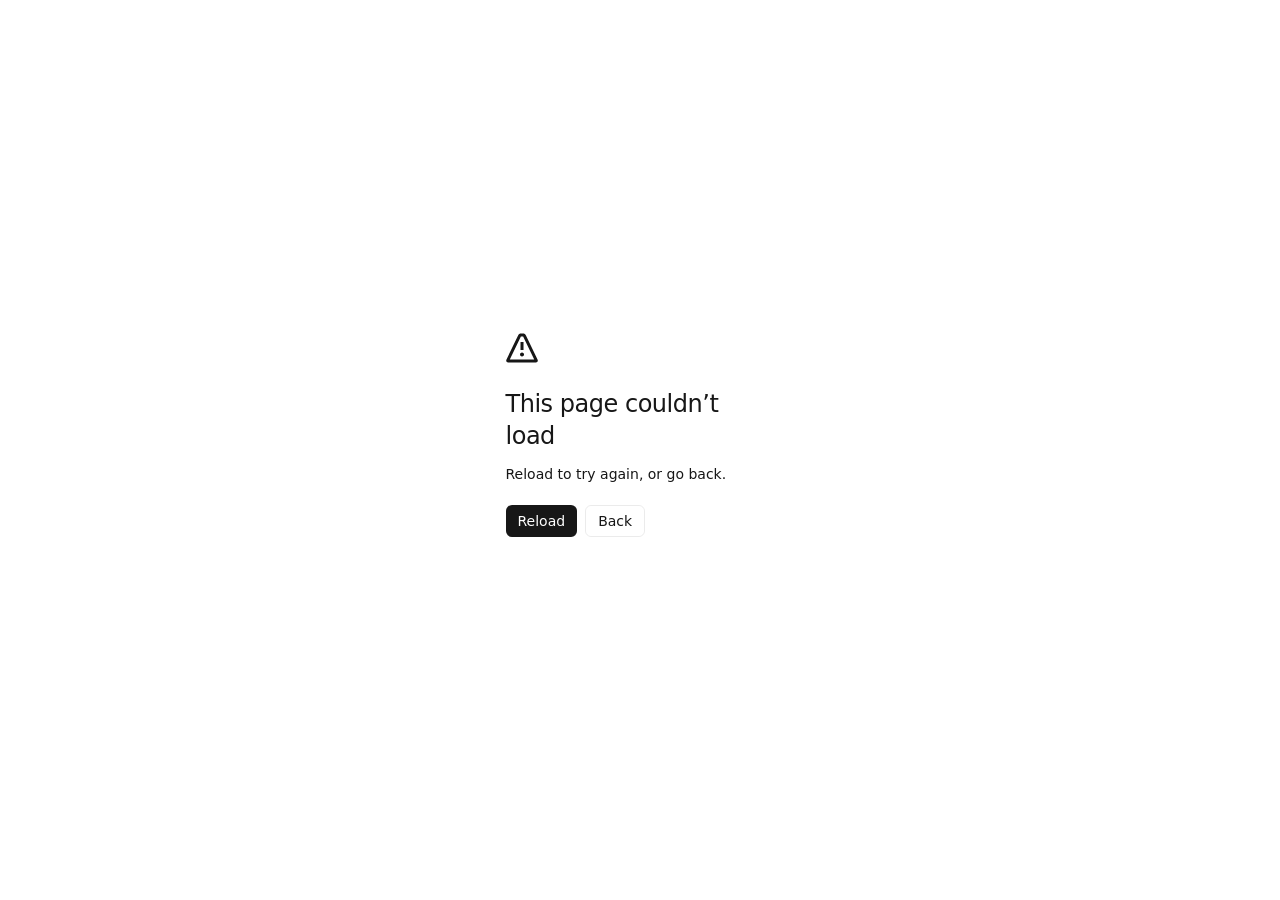
==== commit 5d742a1d: "Fix duplicate assets_next path issue breaking CSS" ====
--- a/index.html
+++ b/index.html
@@ -1 +1 @@
-<!DOCTYPE html><html data-dpl-id="dpl_C5pr9n3kXXuteC772DUNhWCUbT4v" lang="en" class="geist_38a19817-module__zWmpuq__variable geist_mono_68d2693a-module__OnmjKq__variable archivo_8369b8a7-module__xLYI0a__variable h-full antialiased"><head><meta charSet="utf-8"/><meta name="viewport" content="width=device-width, initial-scale=1"/><link rel="preload" href="/assetsassets_next/static/immutable/media/21ca8f3f56c22ca2-s.p.14a9xpaqsbppk.woff2" as="font" crossorigin="" type="font/woff2"/><link rel="preload" href="/assetsassets_next/static/immutable/media/797e433ab948586e-s.p.1v5bejj26fx9h.woff2" as="font" crossorigin="" type="font/woff2"/><link rel="preload" href="/assetsassets_next/static/immutable/media/caa3a2e1cccd8315-s.p.0zr6hhvz-h9nw.woff2" as="font" crossorigin="" type="font/woff2"/><link rel="preload" href="/chains/solana.svg" as="image"/><link rel="preload" href="/chains/robinhood.svg" as="image"/><link rel="preload" href="/chains/bnb.svg" as="image"/><link rel="stylesheet" href="/assetsassets_next/static/immutable/chunks/11ru09r6zxcmv.css" data-precedence="next"/><link rel="preload" as="script" fetchPriority="low" href="/assetsassets_next/static/immutable/chunks/13vbligain1wy.js"/><script src="/assetsassets_next/static/immutable/chunks/1-9jqeenzti5i.js" async=""></script><script src="/assetsassets_next/static/immutable/chunks/0mm8a4_ztls-a.js" async=""></script><script src="/assetsassets_next/static/immutable/chunks/2wbqsg3o69r1l.js" async=""></script><script src="/assetsassets_next/static/immutable/chunks/turbopack-04grlyw32y1tm.js" async=""></script><script src="/assetsassets_next/static/immutable/chunks/3vlgg9mse5kgb.js" async=""></script><script src="/assetsassets_next/static/immutable/chunks/3kuv-5_aaezud.js" async=""></script><script src="/assetsassets_next/static/immutable/chunks/3rrsg5d7oai3y.js" async=""></script><script src="/assetsassets_next/static/immutable/chunks/0tl9-jh_wlhih.js" async=""></script><script src="/assetsassets_next/static/immutable/chunks/2--zkydsi01el.js" async=""></script><script src="/assetsassets_next/static/immutable/chunks/1xe4iw789i23a.js" async=""></script><script src="/assetsassets_next/static/immutable/chunks/3qos49-5w_csi.js" async=""></script><script src="/assetsassets_next/static/immutable/chunks/0-auufa5i8o7t.js" async=""></script><script src="/assetsassets_next/static/immutable/chunks/2e81wghwf_a7y.js" async=""></script><script src="/assetsassets_next/static/immutable/chunks/3meu03gh2_q-_.js" async=""></script><script src="/assetsassets_next/static/immutable/chunks/144p-vhq1r4q9.js" async=""></script><script src="/assetsassets_next/static/immutable/chunks/2fr_6jb06xqva.js" async=""></script><script src="/assetsassets_next/static/immutable/chunks/0flftdkb1z6vn.js" async=""></script><script src="/assetsassets_next/static/immutable/chunks/0shtxpp86-r6w.js" async=""></script><script src="/assetsassets_next/static/immutable/chunks/2o6fd18x5oel4.js" async=""></script><script src="/assetsassets_next/static/immutable/chunks/2rd285km10rms.js" async=""></script><script src="/assetsassets_next/static/immutable/chunks/0whkp1tczizef.js" async=""></script><script src="/assetsassets_next/static/immutable/chunks/3lh8asuw4s37i.js" async=""></script><script src="/assetsassets_next/static/immutable/chunks/1sbkutdp792b4.js" async=""></script><script src="/assetsassets_next/static/immutable/chunks/2_5psf7f5ht0o.js" async=""></script><script src="/assetsassets_next/static/immutable/chunks/0x-9rc1bm-510.js" async=""></script><script src="/assetsassets_next/static/immutable/chunks/215g6kpq286zj.js" async=""></script><meta name="theme-color" content="#0C0E10"/><meta name="color-scheme" content="dark"/><title>PNL Duels: 1v1 trading duels</title><meta name="description" content="Stake, trade from your own wallet, best profit takes the pot. On-chain escrow, fee from 5% down to 1% on big stakes, only when someone wins."/><meta name="application-name" content="PNL Duels"/><meta property="og:title" content="PNL DUELS"/><meta property="og:description" content="1v1 trading duels. Best profit takes the pot."/><meta property="og:url" content="https://duelingtrade.fun"/><meta property="og:site_name" content="PNL Duels"/><meta property="og:image" content="https://duelingtrade.fun/opengraph-image?fd2fcf5a3e2cfa98"/><meta property="og:image:type" content="image/png"/><meta property="og:image:width" content="1200"/><meta property="og:image:height" content="630"/><meta property="og:image:alt" content="PNL DUELS: 1v1 trading duels"/><meta property="og:type" content="website"/><meta name="twitter:card" content="summary_large_image"/><meta name="twitter:site" content="@PnLDuel"/><meta name="twitter:creator" content="@PnLDuel"/><meta name="twitter:title" content="PNL DUELS"/><meta name="twitter:description" content="1v1 trading duels. Best profit takes the pot."/><meta name="twitter:image" content="https://duelingtrade.fun/opengraph-image?fd2fcf5a3e2cfa98"/><meta name="twitter:image:alt" content="PNL DUELS: 1v1 trading duels"/><meta name="twitter:image:type" content="image/png"/><meta name="twitter:image:width" content="1200"/><meta name="twitter:image:height" content="630"/><link rel="icon" href="/favicon.ico?favicon.0yzmy6ncv8nsh.ico" sizes="48x48" type="image/x-icon"/><link rel="icon" href="/icon.svg?icon.3yr3uw3vc69ku.svg" sizes="any" type="image/svg+xml"/><link rel="apple-touch-icon" href="/apple-icon.png?apple-icon.1h2i4k65twbx1.png" sizes="180x180" type="image/png"/><meta name="next-size-adjust" content=""/><script src="/assetsassets_next/static/immutable/chunks/0c0hxoamwjsbw.js" noModule=""></script></head><body class="flex min-h-full flex-col"><div hidden=""><!--$--><!--/$--></div><div data-site-status="prelaunch" style="display:contents"><canvas aria-hidden="true" class="pointer-events-none fixed inset-0 -z-10"></canvas><header class="sticky top-0 z-50 border-b border-line bg-bg/70 backdrop-blur-xl"><nav class="mx-auto flex h-[4.5rem] max-w-[1280px] items-center gap-3 px-4 sm:px-6"><a class="flex shrink-0 items-center" aria-label="PNL Duels home" href="/"><span class="inline-flex items-center text-ink" style="gap:13.963636363636363px"><svg viewBox="320 250 384 528" height="24" width="17.454545454545453" fill="none" stroke-linecap="round" class="" aria-hidden="true"><path d="M396 282V703" stroke="#FF5233" stroke-width="22"></path><rect x="339" y="371" width="115" height="268" rx="12" fill="#FF5233"></rect><path d="M537 268L486 753" stroke="#F3F2EC" stroke-width="22"></path><path d="M627 333V753" stroke="#F3F2EC" stroke-width="22"></path><rect x="581" y="421" width="92" height="243" rx="8" fill="#0C0E10" stroke="#F3F2EC" stroke-width="22"></rect></svg><span class="wordmark" style="font-size:18.72px">PNL DUELS</span></span></a><div class="ml-5 hidden items-center gap-1 md:flex"><a class="nav-tab" href="/arena">Arena</a><a class="nav-tab" href="/feed">Feed</a><a class="nav-tab" href="/leaderboard">Leaderboard</a><a class="nav-tab" href="/rules">Rules</a></div><div class="ml-auto flex items-center gap-2"><span class="tag hidden h-7 px-2.5 lg:inline-flex" data-contract-address="4aDtkCadyWomBewuynPi7Y8NR41dKXAmUMFYMLBxpump"><button type="button" title="Copy contract address">CA 4aDtkC…pump</button><a href="https://solscan.io/token/4aDtkCadyWomBewuynPi7Y8NR41dKXAmUMFYMLBxpump" target="_blank" rel="noreferrer" aria-label="View on explorer">↗</a></span><a href="https://x.com/PnLDuel" target="_blank" rel="noreferrer" aria-label="@PnLDuel on X" title="@PnLDuel on X" class="hidden h-9 w-9 place-items-center rounded-full text-ink-2 hover:text-ink sm:grid"><svg viewBox="0 0 24 24" width="18" height="18" fill="currentColor" aria-hidden="true"><path d="M18.244 2.25h3.308l-7.227 8.26 8.502 11.24H16.17l-5.214-6.817L4.99 21.75H1.68l7.73-8.835L1.254 2.25H8.08l4.713 6.231zm-1.161 17.52h1.833L7.084 4.126H5.117z"></path></svg></a><a class="btn btn-signal btn-xs hidden shrink-0 sm:inline-flex" href="/duel/new"><svg xmlns="http://www.w3.org/2000/svg" width="13" height="13" fill="currentColor" viewBox="0 0 256 256"><path d="M216,28H152a12,12,0,0,0-9.33,4.45L79.5,110.51l-4.66-4.65a20,20,0,0,0-28.29,0L29.86,122.55a20,20,0,0,0,0,28.29h0L45,166,23.86,187.17a20,20,0,0,0,0,28.28l16.69,16.69a20,20,0,0,0,28.28,0L90,211l15.17,15.16a20,20,0,0,0,28.29,0l16.69-16.69a20,20,0,0,0,0-28.3l-4.65-4.65,78.06-63.17A12,12,0,0,0,228,104V40A12,12,0,0,0,216,28ZM54.69,212.34l-11-11L62,183l11,11Zm64.61-6L49.65,136.7l11.05-11,69.65,69.65ZM204,98.27l-75.58,61.17L121,152l47.51-47.5a12,12,0,0,0-17-17L104,135l-7.45-7.44L157.73,52H204Z"></path></svg> Start a duel</a><div class="skeleton h-9 w-24 rounded-full"></div></div></nav></header><main class="flex-1"><section class="mx-auto grid min-h-[calc(100dvh-4rem)] max-w-[1280px] items-center gap-10 px-4 pb-12 pt-10 sm:px-6 lg:grid-cols-[1.05fr_1fr] lg:gap-14 lg:pt-16"><div class="rise min-w-0"><p class="eyebrow flex flex-wrap items-center gap-x-3 gap-y-1 text-ink-2"><span aria-hidden="true" class="h-1.5 w-1.5 bg-signal shadow-[0_0_14px_#ff5233aa]"></span>1v1 trading duels <span class="text-ink-3">/</span><span class="inline-flex items-center gap-1.5"><img src="/chains/solana.svg" alt="Robinhood Chain" width="14" height="14" class="inline-block shrink-0 object-contain align-[-0.15em] " style="width:14px;height:14px"/>Robinhood Chain</span><span class="inline-flex items-center gap-1.5"><img src="/chains/robinhood.svg" alt="Robinhood Chain" width="14" height="14" class="inline-block shrink-0 object-contain align-[-0.15em] " style="width:14px;height:14px"/>Robinhood</span><span class="inline-flex items-center gap-1.5 text-ink-3"><img src="/chains/bnb.svg" alt="BNB Chain" width="14" height="14" class="inline-block shrink-0 object-contain align-[-0.15em] opacity-60" style="width:14px;height:14px"/>BSC soon</span></p><h1 class="display-i mt-7 text-[3rem] sm:text-7xl lg:text-[5.2rem] xl:text-[6rem]"><span class="hero-line">Two traders<span class="dot">.</span></span><br/><span class="hero-line-accent">One pot.</span></h1><p class="mt-6 max-w-md text-lg leading-relaxed text-ink-2">Stake against a rival, trade from your own wallet, and the best profit takes it all.</p><div class="mt-8 flex flex-wrap items-center gap-3"><a class="btn btn-signal h-12 px-6 text-base" href="/duel/new"><svg xmlns="http://www.w3.org/2000/svg" width="18" height="18" fill="currentColor" viewBox="0 0 256 256"><path d="M216,28H152a12,12,0,0,0-9.33,4.45L79.5,110.51l-4.66-4.65a20,20,0,0,0-28.29,0L29.86,122.55a20,20,0,0,0,0,28.29h0L45,166,23.86,187.17a20,20,0,0,0,0,28.28l16.69,16.69a20,20,0,0,0,28.28,0L90,211l15.17,15.16a20,20,0,0,0,28.29,0l16.69-16.69a20,20,0,0,0,0-28.3l-4.65-4.65,78.06-63.17A12,12,0,0,0,228,104V40A12,12,0,0,0,216,28ZM54.69,212.34l-11-11L62,183l11,11Zm64.61-6L49.65,136.7l11.05-11,69.65,69.65ZM204,98.27l-75.58,61.17L121,152l47.51-47.5a12,12,0,0,0-17-17L104,135l-7.45-7.44L157.73,52H204Z"></path></svg> Challenge</a><a class="btn btn-ghost h-12 px-6 text-base" href="/arena">Watch live</a></div><p class="meta mt-6">On-chain escrow · PnL after fees · fee <!-- -->from 5% down to 1% on big stakes, only when someone wins</p><span class="tag mt-5 h-7 px-2.5" data-contract-address="4aDtkCadyWomBewuynPi7Y8NR41dKXAmUMFYMLBxpump"><button type="button" title="Copy contract address">CA 4aDtkC…pump</button><a href="https://solscan.io/token/4aDtkCadyWomBewuynPi7Y8NR41dKXAmUMFYMLBxpump" target="_blank" rel="noreferrer" aria-label="View on explorer">↗</a></span></div><div class="rise min-w-0" style="--i:2"><div class="skeleton h-[340px] w-full rounded-2xl" aria-hidden="true"></div></div></section><section class="mx-auto max-w-[1280px] px-4 pt-24 sm:px-6"><div class="mb-10 max-w-3xl"><p class="eyebrow">01<!-- --> / <!-- -->The duel</p><h2 class="display display-lift mt-4 text-4xl sm:text-6xl">A trading fight with a pot<span class="dot">.</span></h2><p class="mt-4 max-w-xl text-lg text-ink-2">No shared vault, no deposit on our side. Two wallets, one clock, and an escrow that keeps the money.</p></div><div class="grid grid-cols-1 gap-px overflow-hidden rounded-2xl border border-line bg-line sm:grid-cols-2 lg:grid-cols-4"><div class="flex flex-col gap-4 bg-bg/90 p-6"><div class="flex items-center justify-between"><span class="grid h-10 w-10 place-items-center rounded-[10px] border border-line-2 bg-white/[0.03] text-ink-2 shadow-[inset_0_1px_0_rgb(255_255_255/0.06),0_3px_0_#0a0c0e]"><svg xmlns="http://www.w3.org/2000/svg" width="20" height="20" fill="currentColor" viewBox="0 0 256 256"><path d="M117.25,157.92a60,60,0,1,0-66.5,0A95.83,95.83,0,0,0,3.53,195.63a8,8,0,1,0,13.4,8.74,80,80,0,0,1,134.14,0,8,8,0,0,0,13.4-8.74A95.83,95.83,0,0,0,117.25,157.92ZM40,108a44,44,0,1,1,44,44A44.05,44.05,0,0,1,40,108Zm210.14,98.7a8,8,0,0,1-11.07-2.33A79.83,79.83,0,0,0,172,168a8,8,0,0,1,0-16,44,44,0,1,0-16.34-84.87,8,8,0,1,1-5.94-14.85,60,60,0,0,1,55.53,105.64,95.83,95.83,0,0,1,47.22,37.71A8,8,0,0,1,250.14,206.7Z"></path></svg></span><span class="num text-xs text-ink-3">01</span></div><p class="text-xl font-medium tracking-[-0.02em]">1v1</p><p class="text-ink-2">Two traders, one duel, one clock. Call out a rival or post an open challenge.</p></div><div class="flex flex-col gap-4 bg-bg/90 p-6"><div class="flex items-center justify-between"><span class="grid h-10 w-10 place-items-center rounded-[10px] border border-line-2 bg-white/[0.03] text-ink-2 shadow-[inset_0_1px_0_rgb(255_255_255/0.06),0_3px_0_#0a0c0e]"><svg xmlns="http://www.w3.org/2000/svg" width="20" height="20" fill="currentColor" viewBox="0 0 256 256"><path d="M128,112a28,28,0,0,0-8,54.83V184a8,8,0,0,0,16,0V166.83A28,28,0,0,0,128,112Zm0,40a12,12,0,1,1,12-12A12,12,0,0,1,128,152Zm80-72H176V56a48,48,0,0,0-96,0V80H48A16,16,0,0,0,32,96V208a16,16,0,0,0,16,16H208a16,16,0,0,0,16-16V96A16,16,0,0,0,208,80ZM96,56a32,32,0,0,1,64,0V80H96ZM208,208H48V96H208V208Z"></path></svg></span><span class="num text-xs text-ink-3">02</span></div><p class="text-xl font-medium tracking-[-0.02em]">Stake in escrow</p><p class="text-ink-2">Both put the same stake into an on-chain escrow that holds it until the duel is settled.</p></div><div class="flex flex-col gap-4 bg-bg/90 p-6"><div class="flex items-center justify-between"><span class="grid h-10 w-10 place-items-center rounded-[10px] border border-line-2 bg-white/[0.03] text-ink-2 shadow-[inset_0_1px_0_rgb(255_255_255/0.06),0_3px_0_#0a0c0e]"><svg xmlns="http://www.w3.org/2000/svg" width="20" height="20" fill="currentColor" viewBox="0 0 256 256"><path d="M216,64H56a8,8,0,0,1,0-16H192a8,8,0,0,0,0-16H56A24,24,0,0,0,32,56V184a24,24,0,0,0,24,24H216a16,16,0,0,0,16-16V80A16,16,0,0,0,216,64Zm0,128H56a8,8,0,0,1-8-8V78.63A23.84,23.84,0,0,0,56,80H216Zm-48-60a12,12,0,1,1,12,12A12,12,0,0,1,168,132Z"></path></svg></span><span class="num text-xs text-ink-3">03</span></div><p class="text-xl font-medium tracking-[-0.02em]">Your own wallet</p><p class="text-ink-2">Trade where you already trade. Tokens from the main launchpads (ponsfamily.com, Bonk.fun, Pons…) and majors count. No deposit on our side.</p></div><div class="flex flex-col gap-4 bg-bg/90 p-6"><div class="flex items-center justify-between"><span class="grid h-10 w-10 place-items-center rounded-[10px] border border-line-2 bg-white/[0.03] text-ink-2 shadow-[inset_0_1px_0_rgb(255_255_255/0.06),0_3px_0_#0a0c0e]"><svg xmlns="http://www.w3.org/2000/svg" width="20" height="20" fill="currentColor" viewBox="0 0 256 256"><path d="M232,64H208V48a8,8,0,0,0-8-8H56a8,8,0,0,0-8,8V64H24A16,16,0,0,0,8,80V96a40,40,0,0,0,40,40h3.65A80.13,80.13,0,0,0,120,191.61V216H96a8,8,0,0,0,0,16h64a8,8,0,0,0,0-16H136V191.58c31.94-3.23,58.44-25.64,68.08-55.58H208a40,40,0,0,0,40-40V80A16,16,0,0,0,232,64ZM48,120A24,24,0,0,1,24,96V80H48v32q0,4,.39,8Zm144-8.9c0,35.52-29,64.64-64,64.9a64,64,0,0,1-64-64V56H192ZM232,96a24,24,0,0,1-24,24h-.5a81.81,81.81,0,0,0,.5-8.9V80h24Z"></path></svg></span><span class="num text-xs text-ink-3">04</span></div><p class="text-xl font-medium tracking-[-0.02em]">Best PnL wins</p><p class="text-ink-2">When the duel ends (the bell), the better score after fees takes the pot. Still holding? It counts at what it would sell for.</p></div></div></section><section class="mx-auto max-w-[1280px] px-4 pt-24 sm:px-6"><div class="mb-10 max-w-3xl"><p class="eyebrow">02<!-- --> / <!-- -->How it works</p><h2 class="display display-lift mt-4 text-4xl sm:text-6xl">Challenge. Accept. Trade. Settle<span class="dot">.</span></h2></div><div class="grid grid-cols-1 gap-6 lg:grid-cols-[minmax(0,1fr)_minmax(0,1.25fr)] lg:gap-10"><div role="tablist" aria-label="How a duel works" class="grid grid-cols-2 gap-2 sm:grid-cols-4 lg:grid-cols-1"><button id="flow-tab-0" type="button" role="tab" aria-selected="true" aria-controls="flow-panel" tabindex="0" class="opt h-auto justify-start gap-3 px-4 py-3 text-left"><span class="num text-xs text-ink-3">01</span><svg xmlns="http://www.w3.org/2000/svg" width="18" height="18" fill="currentColor" viewBox="0 0 256 256" class="text-signal"><path d="M216,32H152a8,8,0,0,0-6.34,3.12l-64,83.21L72,108.69a16,16,0,0,0-22.64,0l-8.69,8.7a16,16,0,0,0,0,22.63l22,22-32,32a16,16,0,0,0,0,22.63l8.69,8.68a16,16,0,0,0,22.62,0l32-32,22,22a16,16,0,0,0,22.64,0l8.69-8.7a16,16,0,0,0,0-22.63l-9.64-9.64,83.21-64A8,8,0,0,0,224,104V40A8,8,0,0,0,216,32Zm-8,68.06-81.74,62.88L115.32,152l50.34-50.34a8,8,0,0,0-11.32-11.31L104,140.68,93.07,129.74,155.94,48H208Z"></path></svg><span class="text-base font-medium tracking-[-0.02em]">Challenge</span></button><button id="flow-tab-1" type="button" role="tab" aria-selected="false" aria-controls="flow-panel" tabindex="-1" class="opt h-auto justify-start gap-3 px-4 py-3 text-left"><span class="num text-xs text-ink-3">02</span><svg xmlns="http://www.w3.org/2000/svg" width="18" height="18" fill="currentColor" viewBox="0 0 256 256" class="text-ink-2"><path d="M254.3,107.91,228.78,56.85a16,16,0,0,0-21.47-7.15L182.44,62.13,130.05,48.27a8.14,8.14,0,0,0-4.1,0L73.56,62.13,48.69,49.7a16,16,0,0,0-21.47,7.15L1.7,107.9a16,16,0,0,0,7.15,21.47l27,13.51,55.49,39.63a8.06,8.06,0,0,0,2.71,1.25l64,16a8,8,0,0,0,7.6-2.1l55.07-55.08,26.42-13.21a16,16,0,0,0,7.15-21.46Zm-54.89,33.37L165,113.72a8,8,0,0,0-10.68.61C136.51,132.27,116.66,130,104,122L147.24,80h31.81l27.21,54.41ZM41.53,64,62,74.22,36.43,125.27,16,115.06Zm116,119.13L99.42,168.61l-49.2-35.14,28-56L128,64.28l9.8,2.59-45,43.68-.08.09a16,16,0,0,0,2.72,24.81c20.56,13.13,45.37,11,64.91-5L188,152.66Zm62-57.87-25.52-51L214.47,64,240,115.06Zm-87.75,92.67a8,8,0,0,1-7.75,6.06,8.13,8.13,0,0,1-1.95-.24L80.41,213.33a7.89,7.89,0,0,1-2.71-1.25L51.35,193.26a8,8,0,0,1,9.3-13l25.11,17.94L126,208.24A8,8,0,0,1,131.82,217.94Z"></path></svg><span class="text-base font-medium tracking-[-0.02em]">Accept</span></button><button id="flow-tab-2" type="button" role="tab" aria-selected="false" aria-controls="flow-panel" tabindex="-1" class="opt h-auto justify-start gap-3 px-4 py-3 text-left"><span class="num text-xs text-ink-3">03</span><svg xmlns="http://www.w3.org/2000/svg" width="18" height="18" fill="currentColor" viewBox="0 0 256 256" class="text-ink-2"><path d="M240,56v64a8,8,0,0,1-16,0V75.31l-82.34,82.35a8,8,0,0,1-11.32,0L96,123.31,29.66,189.66a8,8,0,0,1-11.32-11.32l72-72a8,8,0,0,1,11.32,0L136,140.69,212.69,64H168a8,8,0,0,1,0-16h64A8,8,0,0,1,240,56Z"></path></svg><span class="text-base font-medium tracking-[-0.02em]">Trade</span></button><button id="flow-tab-3" type="button" role="tab" aria-selected="false" aria-controls="flow-panel" tabindex="-1" class="opt h-auto justify-start gap-3 px-4 py-3 text-left"><span class="num text-xs text-ink-3">04</span><svg xmlns="http://www.w3.org/2000/svg" width="18" height="18" fill="currentColor" viewBox="0 0 256 256" class="text-ink-2"><path d="M239.43,133l-32-80h0a8,8,0,0,0-9.16-4.84L136,62V40a8,8,0,0,0-16,0V65.58L54.26,80.19A8,8,0,0,0,48.57,85h0v.06L16.57,165a7.92,7.92,0,0,0-.57,3c0,23.31,24.54,32,40,32s40-8.69,40-32a7.92,7.92,0,0,0-.57-3L66.92,93.77,120,82V208H104a8,8,0,0,0,0,16h48a8,8,0,0,0,0-16H136V78.42L187,67.1,160.57,133a7.92,7.92,0,0,0-.57,3c0,23.31,24.54,32,40,32s40-8.69,40-32A7.92,7.92,0,0,0,239.43,133ZM56,184c-7.53,0-22.76-3.61-23.93-14.64L56,109.54l23.93,59.82C78.76,180.39,63.53,184,56,184Zm144-32c-7.53,0-22.76-3.61-23.93-14.64L200,77.54l23.93,59.82C222.76,148.39,207.53,152,200,152Z"></path></svg><span class="text-base font-medium tracking-[-0.02em]">Settle</span></button></div><div id="flow-panel" role="tabpanel" aria-labelledby="flow-tab-0" tabindex="0" class="glass p-6 sm:p-8"><div class="rise"><p class="eyebrow">Step <!-- -->01<!-- --> / <!-- -->Challenge</p><p class="display mt-3 text-3xl sm:text-4xl">Call out a rival or post an open challenge.</p><ul class="mt-6 flex flex-col gap-3"><li class="flex gap-3 text-ink-2"><svg xmlns="http://www.w3.org/2000/svg" width="16" height="16" fill="currentColor" viewBox="0 0 256 256" class="mt-1 shrink-0 text-signal"><path d="M232.49,80.49l-128,128a12,12,0,0,1-17,0l-56-56a12,12,0,1,1,17-17L96,183,215.51,63.51a12,12,0,0,1,17,17Z"></path></svg><span>Your stake goes into the on-chain escrow the moment you sign.</span></li><li class="flex gap-3 text-ink-2"><svg xmlns="http://www.w3.org/2000/svg" width="16" height="16" fill="currentColor" viewBox="0 0 256 256" class="mt-1 shrink-0 text-signal"><path d="M232.49,80.49l-128,128a12,12,0,0,1-17,0l-56-56a12,12,0,1,1,17-17L96,183,215.51,63.51a12,12,0,0,1,17,17Z"></path></svg><span>Pick the chain, the stake token and amount, the duel length (1 minute to 30 days) and how long the challenge stays open (5 minutes to 7 days).</span></li><li class="flex gap-3 text-ink-2"><svg xmlns="http://www.w3.org/2000/svg" width="16" height="16" fill="currentColor" viewBox="0 0 256 256" class="mt-1 shrink-0 text-signal"><path d="M232.49,80.49l-128,128a12,12,0,0,1-17,0l-56-56a12,12,0,1,1,17-17L96,183,215.51,63.51a12,12,0,0,1,17,17Z"></path></svg><span>@username or wallet: only that wallet can accept. Open link: anyone can.</span></li><li class="flex gap-3 text-ink-2"><svg xmlns="http://www.w3.org/2000/svg" width="16" height="16" fill="currentColor" viewBox="0 0 256 256" class="mt-1 shrink-0 text-signal"><path d="M232.49,80.49l-128,128a12,12,0,0,1-17,0l-56-56a12,12,0,1,1,17-17L96,183,215.51,63.51a12,12,0,0,1,17,17Z"></path></svg><span>Nobody accepts in time: cancel and your stake comes back in full.</span></li></ul><div class="mt-7 flex flex-wrap items-center gap-x-4 gap-y-2"><button type="button" class="btn btn-ghost btn-sm">Next: <!-- -->Accept<!-- --> →</button><a class="btn-text text-sm" href="/rules">Read the full rules →</a></div></div></div></div></section><section class="mx-auto max-w-[1280px] px-4 pt-24 sm:px-6"><div class="mb-10 max-w-3xl"><p class="eyebrow">03<!-- --> / <!-- -->Two ways to win</p><h2 class="display display-lift mt-4 text-4xl sm:text-6xl">Pick the game before it starts<span class="dot">.</span></h2><p class="mt-4 max-w-xl text-lg text-ink-2">The mode is chosen at creation and locked with the stake.</p></div><div class="grid grid-cols-1 gap-4 md:grid-cols-2"><div class="glass relative overflow-hidden p-7 sm:p-9"><span aria-hidden="true" class="absolute right-7 top-7 h-12 w-5 rounded-[4px] bg-signal sm:right-9 sm:top-9"></span><p class="card-head"><span>Mode</span></p><p class="display mt-3 flex items-center gap-3 text-4xl sm:text-5xl"><svg xmlns="http://www.w3.org/2000/svg" width="36" height="36" fill="currentColor" viewBox="0 0 256 256" class="text-signal"><path d="M152,120H136V56h8a32,32,0,0,1,32,32,8,8,0,0,0,16,0,48.05,48.05,0,0,0-48-48h-8V24a8,8,0,0,0-16,0V40h-8a48,48,0,0,0,0,96h8v64H104a32,32,0,0,1-32-32,8,8,0,0,0-16,0,48.05,48.05,0,0,0,48,48h16v16a8,8,0,0,0,16,0V216h16a48,48,0,0,0,0-96Zm-40,0a32,32,0,0,1,0-64h8v64Zm40,80H136V136h16a32,32,0,0,1,0,64Z"></path></svg>Dollars<span class="dot -ml-3">.</span></p><p class="mt-3 max-w-sm text-ink-2">Most profit in $ wins.<!-- --> Consistency beats one lucky shot.</p><p class="num mt-8 rounded-[10px] border border-line bg-white/[0.02] px-4 py-3 text-sm text-ink-2">score = Σ (sold or exit value − bought − gas − DEX fees)</p></div><div class="glass relative overflow-hidden p-7 sm:p-9"><span aria-hidden="true" class="absolute right-7 top-7 h-12 w-5 rounded-[4px] border-2 border-bone sm:right-9 sm:top-9"></span><p class="card-head"><span>Mode</span></p><p class="display mt-3 flex items-center gap-3 text-4xl sm:text-5xl"><svg xmlns="http://www.w3.org/2000/svg" width="36" height="36" fill="currentColor" viewBox="0 0 256 256"><path d="M232,120h-8.34A96.14,96.14,0,0,0,136,32.34V24a8,8,0,0,0-16,0v8.34A96.14,96.14,0,0,0,32.34,120H24a8,8,0,0,0,0,16h8.34A96.14,96.14,0,0,0,120,223.66V232a8,8,0,0,0,16,0v-8.34A96.14,96.14,0,0,0,223.66,136H232a8,8,0,0,0,0-16Zm-96,87.6V200a8,8,0,0,0-16,0v7.6A80.15,80.15,0,0,1,48.4,136H56a8,8,0,0,0,0-16H48.4A80.15,80.15,0,0,1,120,48.4V56a8,8,0,0,0,16,0V48.4A80.15,80.15,0,0,1,207.6,120H200a8,8,0,0,0,0,16h7.6A80.15,80.15,0,0,1,136,207.6ZM128,88a40,40,0,1,0,40,40A40,40,0,0,0,128,88Zm0,64a24,24,0,1,1,24-24A24,24,0,0,1,128,152Z"></path></svg>Best trade<span class="dot -ml-3">.</span></p><p class="mt-3 max-w-sm text-ink-2">Best single position multiple wins.<!-- --> $1 turned into $1,000 is x1000.</p><p class="num mt-8 rounded-[10px] border border-line bg-white/[0.02] px-4 py-3 text-sm text-ink-2">score = max (sold or exit value − fees) ÷ (bought + fees)</p></div></div></section><section class="mx-auto max-w-[1280px] px-4 pt-24 sm:px-6"><div class="mb-10 max-w-3xl"><p class="eyebrow">04<!-- --> / <!-- -->Chains and escrow</p><h2 class="display display-lift mt-4 text-4xl sm:text-6xl">The escrow holds the pot, not us<span class="dot">.</span></h2><p class="mt-4 max-w-xl text-lg text-ink-2">A duel lives on one chain. Stakes sit in a contract that can only pay the two players or the treasury.</p></div><div class="grid grid-cols-1 gap-3 lg:grid-cols-3"><div class="glass flex min-w-0 flex-col gap-5 p-6 "><div class="flex items-center justify-between gap-3"><span class="inline-flex items-center gap-3"><span class="grid h-11 w-11 place-items-center rounded-[12px] border border-line-2 bg-white/[0.03] shadow-[inset_0_1px_0_rgb(255_255_255/0.06),0_3px_0_#0a0c0e]"><img src="/chains/solana.svg" alt="Robinhood Chain" width="22" height="22" class="inline-block shrink-0 object-contain align-[-0.15em] " style="width:22px;height:22px"/></span><span class="text-lg font-medium tracking-[-0.02em]">Robinhood Chain</span></span><span class="tag tag-signal inline-flex items-center gap-1.5"><span class="live-dot h-1.5 w-1.5 rounded-full bg-signal"></span>Live</span></div><div class="min-w-0"><p class="label">Escrow program</p><p class="num mt-1.5 break-all text-sm text-ink-2">8AE7b3C8H3hvaozrugoAFEpMDyTxo9sFxDswyLsLkpEw</p></div><div class="mt-auto flex flex-wrap gap-2"><a href="https://solscan.io/account/8AE7b3C8H3hvaozrugoAFEpMDyTxo9sFxDswyLsLkpEw" target="_blank" rel="noreferrer" class="btn btn-ghost btn-sm">Solscan<!-- --> <svg xmlns="http://www.w3.org/2000/svg" width="12" height="12" fill="currentColor" viewBox="0 0 256 256"><path d="M224,104a8,8,0,0,1-16,0V59.32l-66.33,66.34a8,8,0,0,1-11.32-11.32L196.68,48H152a8,8,0,0,1,0-16h64a8,8,0,0,1,8,8Zm-40,24a8,8,0,0,0-8,8v72H48V80h72a8,8,0,0,0,0-16H48A16,16,0,0,0,32,80V208a16,16,0,0,0,16,16H176a16,16,0,0,0,16-16V136A8,8,0,0,0,184,128Z"></path></svg></a></div></div><div class="glass flex min-w-0 flex-col gap-5 p-6 "><div class="flex items-center justify-between gap-3"><span class="inline-flex items-center gap-3"><span class="grid h-11 w-11 place-items-center rounded-[12px] border border-line-2 bg-white/[0.03] shadow-[inset_0_1px_0_rgb(255_255_255/0.06),0_3px_0_#0a0c0e]"><img src="/chains/robinhood.svg" alt="Robinhood Chain" width="22" height="22" class="inline-block shrink-0 object-contain align-[-0.15em] " style="width:22px;height:22px"/></span><span class="text-lg font-medium tracking-[-0.02em]">Robinhood Chain</span></span><span class="tag tag-signal inline-flex items-center gap-1.5"><span class="live-dot h-1.5 w-1.5 rounded-full bg-signal"></span>Live</span></div><div class="min-w-0"><p class="label">Escrow contract</p><p class="num mt-1.5 break-all text-sm text-ink-2">0xc02926bc2b7c764C2141cd244255ac7D161813bE</p></div><div class="mt-auto flex flex-wrap gap-2"><a href="https://robinhoodchain.blockscout.com/address/0xc02926bc2b7c764C2141cd244255ac7D161813bE" target="_blank" rel="noreferrer" class="btn btn-ghost btn-sm">Blockscout<!-- --> <svg xmlns="http://www.w3.org/2000/svg" width="12" height="12" fill="currentColor" viewBox="0 0 256 256"><path d="M224,104a8,8,0,0,1-16,0V59.32l-66.33,66.34a8,8,0,0,1-11.32-11.32L196.68,48H152a8,8,0,0,1,0-16h64a8,8,0,0,1,8,8Zm-40,24a8,8,0,0,0-8,8v72H48V80h72a8,8,0,0,0,0-16H48A16,16,0,0,0,32,80V208a16,16,0,0,0,16,16H176a16,16,0,0,0,16-16V136A8,8,0,0,0,184,128Z"></path></svg></a><a href="https://repo.sourcify.dev/4663/0xc02926bc2b7c764C2141cd244255ac7D161813bE" target="_blank" rel="noreferrer" class="btn btn-ghost btn-sm"><svg xmlns="http://www.w3.org/2000/svg" width="14" height="14" fill="currentColor" viewBox="0 0 256 256" class="text-up"><path d="M208,36H48A20,20,0,0,0,28,56v56c0,54.29,26.32,87.22,48.4,105.29,23.71,19.39,47.44,26,48.44,26.29a12.1,12.1,0,0,0,6.32,0c1-.28,24.73-6.9,48.44-26.29,22.08-18.07,48.4-51,48.4-105.29V56A20,20,0,0,0,208,36Zm-4,76c0,35.71-13.09,64.69-38.91,86.15A126.28,126.28,0,0,1,128,219.38a126.14,126.14,0,0,1-37.09-21.23C65.09,176.69,52,147.71,52,112V60H204ZM79.51,144.49a12,12,0,1,1,17-17L112,143l47.51-47.52a12,12,0,0,1,17,17l-56,56a12,12,0,0,1-17,0Z"></path></svg>Sourcify verified<!-- --> <svg xmlns="http://www.w3.org/2000/svg" width="12" height="12" fill="currentColor" viewBox="0 0 256 256"><path d="M224,104a8,8,0,0,1-16,0V59.32l-66.33,66.34a8,8,0,0,1-11.32-11.32L196.68,48H152a8,8,0,0,1,0-16h64a8,8,0,0,1,8,8Zm-40,24a8,8,0,0,0-8,8v72H48V80h72a8,8,0,0,0,0-16H48A16,16,0,0,0,32,80V208a16,16,0,0,0,16,16H176a16,16,0,0,0,16-16V136A8,8,0,0,0,184,128Z"></path></svg></a></div></div><div class="glass flex min-w-0 flex-col gap-5 p-6 opacity-70"><div class="flex items-center justify-between gap-3"><span class="inline-flex items-center gap-3"><span class="grid h-11 w-11 place-items-center rounded-[12px] border border-line-2 bg-white/[0.03] shadow-[inset_0_1px_0_rgb(255_255_255/0.06),0_3px_0_#0a0c0e]"><img src="/chains/bnb.svg" alt="BNB Chain" width="22" height="22" class="inline-block shrink-0 object-contain align-[-0.15em] " style="width:22px;height:22px"/></span><span class="text-lg font-medium tracking-[-0.02em]">BNB Chain</span></span><span class="tag">Soon</span></div><div class="min-w-0"><p class="label">Escrow contract</p><p class="num mt-1.5 break-all text-sm text-ink-2">Not deployed yet</p></div></div></div><ul class="mt-6 grid grid-cols-1 gap-px overflow-hidden rounded-2xl border border-line bg-line sm:grid-cols-2"><li class="flex gap-4 bg-bg/90 p-5"><span class="num text-xs text-signal">01</span><span class="text-ink-2">The escrow can only pay the two players or the treasury. That is its core rule, tested.</span></li><li class="flex gap-4 bg-bg/90 p-5"><span class="num text-xs text-signal">02</span><span class="text-ink-2">Fee from 5% down to 1% on big stakes, only when someone wins. Refunds are free.</span></li><li class="flex gap-4 bg-bg/90 p-5"><span class="num text-xs text-signal">03</span><span class="text-ink-2">Not settled 7 days after the bell: anyone can trigger a full refund of both stakes.</span></li><li class="flex gap-4 bg-bg/90 p-5"><span class="num text-xs text-signal">04</span><span class="text-ink-2">Every settlement puts a hash of the scored result on-chain.</span></li></ul><a class="btn-text mt-5 inline-flex text-sm" href="/rules">Read the full rules →</a></section><section class="mx-auto max-w-[1280px] px-4 pt-24 sm:px-6"><div class="mb-10 max-w-3xl"><p class="eyebrow">05<!-- --> / <!-- -->Social layer</p><h2 class="display display-lift mt-4 text-4xl sm:text-6xl">Every duel builds a record<span class="dot">.</span></h2><p class="mt-4 max-w-xl text-lg text-ink-2">Wins, theses and badges stay on your profile. Rivals can read them before they accept.</p></div><div class="grid grid-cols-1 gap-3 lg:grid-cols-[1.1fr_1fr]"><div class="glass flex flex-col gap-6 p-6 sm:p-8"><div><p class="card-head"><span>Ranks</span><span>by ELO</span></p><ol class="mt-6 grid grid-cols-3 gap-x-2 gap-y-6 sm:grid-cols-6"><li class="flex flex-col items-center"><svg viewBox="0 0 64 64" width="64" height="64" class="drop-shadow-[0_8px_12px_rgba(0,0,0,.45)]" role="img" aria-label="Bronze rank"><title>Bronze rank</title><defs><linearGradient id="reS1f" x1="0" y1="5" x2="0" y2="57" gradientUnits="userSpaceOnUse"><stop offset="0" stop-color="#E7AE88"></stop><stop offset="0.5" stop-color="#B9784F"></stop><stop offset="1" stop-color="#86492C"></stop></linearGradient><linearGradient id="reS1r" x1="0" y1="5" x2="0" y2="57" gradientUnits="userSpaceOnUse"><stop offset="0" stop-color="#F6CDB2"></stop><stop offset="1" stop-color="#5E2F1A"></stop></linearGradient><linearGradient id="reS1b" x1="0" y1="8" x2="0" y2="54" gradientUnits="userSpaceOnUse"><stop offset="0" stop-color="#FFFFFF" stop-opacity="0.7"></stop><stop offset="0.35" stop-color="#FFFFFF" stop-opacity="0"></stop></linearGradient><linearGradient id="reS1s" x1="0" y1="5" x2="0" y2="57" gradientUnits="userSpaceOnUse"><stop offset="0" stop-color="#FFFFFF" stop-opacity="0.28"></stop><stop offset="0.45" stop-color="#FFFFFF" stop-opacity="0"></stop></linearGradient></defs><path d="M8 11Q8 5 14 5H50Q56 5 56 11V31C56 44 45 52 32 57C19 52 8 44 8 31Z" transform="translate(0 4)" fill="#4A2615"></path><path d="M8 11Q8 5 14 5H50Q56 5 56 11V31C56 44 45 52 32 57C19 52 8 44 8 31Z" fill="url(#reS1f)"></path><path d="M8 11Q8 5 14 5H50Q56 5 56 11V31C56 44 45 52 32 57C19 52 8 44 8 31Z" fill="url(#reS1s)"></path><path d="M8 11Q8 5 14 5H50Q56 5 56 11V31C56 44 45 52 32 57C19 52 8 44 8 31Z" fill="none" stroke="url(#reS1r)" stroke-width="2" stroke-linejoin="round"></path><path d="M11 12Q11 8 15 8H49Q53 8 53 12V31C53 42 43.5 49.5 32 53.8C20.5 49.5 11 42 11 31Z" fill="none" stroke="url(#reS1b)" stroke-width="1.5" stroke-linejoin="round"></path><g transform="translate(0 1)" opacity="0.5"><g fill="#F8D2B8"><rect x="31" y="16" width="2" height="28" rx="1"></rect><rect x="26" y="20" width="12" height="20" rx="2"></rect></g></g><g fill="#2B150B"><rect x="31" y="16" width="2" height="28" rx="1"></rect><rect x="26" y="20" width="12" height="20" rx="2"></rect></g></svg><span class="mt-3 font-mono text-[11px] font-medium uppercase tracking-[0.08em] text-ink">Bronze</span><span class="num mt-1 text-[11px] text-ink-3">&lt;1100</span></li><li class="flex flex-col items-center"><svg viewBox="0 0 64 64" width="64" height="64" class="drop-shadow-[0_8px_12px_rgba(0,0,0,.45)]" role="img" aria-label="Silver rank"><title>Silver rank</title><defs><linearGradient id="reS2f" x1="0" y1="5" x2="0" y2="57" gradientUnits="userSpaceOnUse"><stop offset="0" stop-color="#F4F4F1"></stop><stop offset="0.5" stop-color="#BDBEBA"></stop><stop offset="1" stop-color="#83857F"></stop></linearGradient><linearGradient id="reS2r" x1="0" y1="5" x2="0" y2="57" gradientUnits="userSpaceOnUse"><stop offset="0" stop-color="#FFFFFF"></stop><stop offset="1" stop-color="#5A5C58"></stop></linearGradient><linearGradient id="reS2b" x1="0" y1="8" x2="0" y2="54" gradientUnits="userSpaceOnUse"><stop offset="0" stop-color="#FFFFFF" stop-opacity="0.7"></stop><stop offset="0.35" stop-color="#FFFFFF" stop-opacity="0"></stop></linearGradient><linearGradient id="reS2s" x1="0" y1="5" x2="0" y2="57" gradientUnits="userSpaceOnUse"><stop offset="0" stop-color="#FFFFFF" stop-opacity="0.28"></stop><stop offset="0.45" stop-color="#FFFFFF" stop-opacity="0"></stop></linearGradient></defs><path d="M8 11Q8 5 14 5H50Q56 5 56 11V31C56 44 45 52 32 57C19 52 8 44 8 31Z" transform="translate(0 4)" fill="#3E403D"></path><path d="M8 11Q8 5 14 5H50Q56 5 56 11V31C56 44 45 52 32 57C19 52 8 44 8 31Z" fill="url(#reS2f)"></path><path d="M8 11Q8 5 14 5H50Q56 5 56 11V31C56 44 45 52 32 57C19 52 8 44 8 31Z" fill="url(#reS2s)"></path><path d="M8 11Q8 5 14 5H50Q56 5 56 11V31C56 44 45 52 32 57C19 52 8 44 8 31Z" fill="none" stroke="url(#reS2r)" stroke-width="2" stroke-linejoin="round"></path><path d="M11 12Q11 8 15 8H49Q53 8 53 12V31C53 42 43.5 49.5 32 53.8C20.5 49.5 11 42 11 31Z" fill="none" stroke="url(#reS2b)" stroke-width="1.5" stroke-linejoin="round"></path><g transform="translate(0 1)" opacity="0.5"><g fill="#FFFFFF"><rect x="23" y="31" width="2" height="16" rx="1"></rect><rect x="19" y="35" width="10" height="8" rx="2"></rect></g><g fill="#FFFFFF"><rect x="39" y="13" width="2" height="28" rx="1"></rect><rect x="35" y="17" width="10" height="20" rx="2"></rect></g></g><g fill="#1C1E20"><rect x="23" y="31" width="2" height="16" rx="1"></rect><rect x="19" y="35" width="10" height="8" rx="2"></rect></g><g fill="#1C1E20"><rect x="39" y="13" width="2" height="28" rx="1"></rect><rect x="35" y="17" width="10" height="20" rx="2"></rect></g></svg><span class="mt-3 font-mono text-[11px] font-medium uppercase tracking-[0.08em] text-ink">Silver</span><span class="num mt-1 text-[11px] text-ink-3">1100</span></li><li class="flex flex-col items-center"><svg viewBox="0 0 64 64" width="64" height="64" class="drop-shadow-[0_8px_12px_rgba(0,0,0,.45)]" role="img" aria-label="Gold rank"><title>Gold rank</title><defs><linearGradient id="reS3f" x1="0" y1="5" x2="0" y2="57" gradientUnits="userSpaceOnUse"><stop offset="0" stop-color="#FFE7A0"></stop><stop offset="0.5" stop-color="#EBBE55"></stop><stop offset="1" stop-color="#B07F22"></stop></linearGradient><linearGradient id="reS3r" x1="0" y1="5" x2="0" y2="57" gradientUnits="userSpaceOnUse"><stop offset="0" stop-color="#FFF3C9"></stop><stop offset="1" stop-color="#7A5512"></stop></linearGradient><linearGradient id="reS3b" x1="0" y1="8" x2="0" y2="54" gradientUnits="userSpaceOnUse"><stop offset="0" stop-color="#FFFFFF" stop-opacity="0.7"></stop><stop offset="0.35" stop-color="#FFFFFF" stop-opacity="0"></stop></linearGradient><linearGradient id="reS3s" x1="0" y1="5" x2="0" y2="57" gradientUnits="userSpaceOnUse"><stop offset="0" stop-color="#FFFFFF" stop-opacity="0.28"></stop><stop offset="0.45" stop-color="#FFFFFF" stop-opacity="0"></stop></linearGradient></defs><path d="M8 11Q8 5 14 5H50Q56 5 56 11V31C56 44 45 52 32 57C19 52 8 44 8 31Z" transform="translate(0 4)" fill="#553B0C"></path><path d="M8 11Q8 5 14 5H50Q56 5 56 11V31C56 44 45 52 32 57C19 52 8 44 8 31Z" fill="url(#reS3f)"></path><path d="M8 11Q8 5 14 5H50Q56 5 56 11V31C56 44 45 52 32 57C19 52 8 44 8 31Z" fill="url(#reS3s)"></path><path d="M8 11Q8 5 14 5H50Q56 5 56 11V31C56 44 45 52 32 57C19 52 8 44 8 31Z" fill="none" stroke="url(#reS3r)" stroke-width="2" stroke-linejoin="round"></path><path d="M11 12Q11 8 15 8H49Q53 8 53 12V31C53 42 43.5 49.5 32 53.8C20.5 49.5 11 42 11 31Z" fill="none" stroke="url(#reS3b)" stroke-width="1.5" stroke-linejoin="round"></path><g transform="translate(0 1)" opacity="0.5"><g fill="#FFF1C2"><rect x="18" y="31" width="2" height="16" rx="1"></rect><rect x="15" y="35" width="8" height="8" rx="2"></rect></g><g fill="#FFF1C2"><rect x="31" y="22" width="2" height="22" rx="1"></rect><rect x="28" y="26" width="8" height="14" rx="2"></rect></g><g fill="#FFF1C2"><rect x="44" y="13" width="2" height="28" rx="1"></rect><rect x="41" y="17" width="8" height="20" rx="2"></rect></g></g><g fill="#2E1F05"><rect x="18" y="31" width="2" height="16" rx="1"></rect><rect x="15" y="35" width="8" height="8" rx="2"></rect></g><g fill="#2E1F05"><rect x="31" y="22" width="2" height="22" rx="1"></rect><rect x="28" y="26" width="8" height="14" rx="2"></rect></g><g fill="#2E1F05"><rect x="44" y="13" width="2" height="28" rx="1"></rect><rect x="41" y="17" width="8" height="20" rx="2"></rect></g></svg><span class="mt-3 font-mono text-[11px] font-medium uppercase tracking-[0.08em] text-ink">Gold</span><span class="num mt-1 text-[11px] text-ink-3">1250</span></li><li class="flex flex-col items-center"><svg viewBox="0 0 64 64" width="64" height="64" class="drop-shadow-[0_8px_12px_rgba(0,0,0,.45)]" role="img" aria-label="Platinum rank"><title>Platinum rank</title><defs><linearGradient id="reS4f" x1="0" y1="5" x2="0" y2="57" gradientUnits="userSpaceOnUse"><stop offset="0" stop-color="#F1F7F5"></stop><stop offset="0.5" stop-color="#B9CDC9"></stop><stop offset="1" stop-color="#789591"></stop></linearGradient><linearGradient id="reS4r" x1="0" y1="5" x2="0" y2="57" gradientUnits="userSpaceOnUse"><stop offset="0" stop-color="#FFFFFF"></stop><stop offset="1" stop-color="#4E6663"></stop></linearGradient><linearGradient id="reS4b" x1="0" y1="8" x2="0" y2="54" gradientUnits="userSpaceOnUse"><stop offset="0" stop-color="#FFFFFF" stop-opacity="0.7"></stop><stop offset="0.35" stop-color="#FFFFFF" stop-opacity="0"></stop></linearGradient><linearGradient id="reS4s" x1="0" y1="5" x2="0" y2="57" gradientUnits="userSpaceOnUse"><stop offset="0" stop-color="#FFFFFF" stop-opacity="0.28"></stop><stop offset="0.45" stop-color="#FFFFFF" stop-opacity="0"></stop></linearGradient></defs><path d="M8 11Q8 5 14 5H50Q56 5 56 11V31C56 44 45 52 32 57C19 52 8 44 8 31Z" transform="translate(0 4)" fill="#34463F"></path><path d="M8 11Q8 5 14 5H50Q56 5 56 11V31C56 44 45 52 32 57C19 52 8 44 8 31Z" fill="url(#reS4f)"></path><path d="M8 11Q8 5 14 5H50Q56 5 56 11V31C56 44 45 52 32 57C19 52 8 44 8 31Z" fill="url(#reS4s)"></path><path d="M8 11Q8 5 14 5H50Q56 5 56 11V31C56 44 45 52 32 57C19 52 8 44 8 31Z" fill="none" stroke="url(#reS4r)" stroke-width="2" stroke-linejoin="round"></path><path d="M11 12Q11 8 15 8H49Q53 8 53 12V31C53 42 43.5 49.5 32 53.8C20.5 49.5 11 42 11 31Z" fill="none" stroke="url(#reS4b)" stroke-width="1.5" stroke-linejoin="round"></path><g transform="translate(0 1)" opacity="0.5"><g fill="#FFFFFF"><rect x="16" y="31" width="2" height="16" rx="1"></rect><rect x="14" y="35" width="6" height="8" rx="1"></rect></g><g fill="#FFFFFF"><rect x="26" y="25" width="2" height="20" rx="1"></rect><rect x="24" y="29" width="6" height="12" rx="1"></rect></g><g fill="#FFFFFF"><rect x="36" y="19" width="2" height="24" rx="1"></rect><rect x="34" y="23" width="6" height="16" rx="1"></rect></g><g fill="#FFFFFF"><rect x="46" y="13" width="2" height="28" rx="1"></rect><rect x="44" y="17" width="6" height="20" rx="1"></rect></g></g><g fill="#14201E"><rect x="16" y="31" width="2" height="16" rx="1"></rect><rect x="14" y="35" width="6" height="8" rx="1"></rect></g><g fill="#14201E"><rect x="26" y="25" width="2" height="20" rx="1"></rect><rect x="24" y="29" width="6" height="12" rx="1"></rect></g><g fill="#14201E"><rect x="36" y="19" width="2" height="24" rx="1"></rect><rect x="34" y="23" width="6" height="16" rx="1"></rect></g><g fill="#14201E"><rect x="46" y="13" width="2" height="28" rx="1"></rect><rect x="44" y="17" width="6" height="20" rx="1"></rect></g></svg><span class="mt-3 font-mono text-[11px] font-medium uppercase tracking-[0.08em] text-ink">Platinum</span><span class="num mt-1 text-[11px] text-ink-3">1400</span></li><li class="flex flex-col items-center"><svg viewBox="0 0 64 64" width="64" height="64" class="drop-shadow-[0_8px_12px_rgba(0,0,0,.45)]" role="img" aria-label="Diamond rank"><title>Diamond rank</title><defs><linearGradient id="reS5f" x1="0" y1="5" x2="0" y2="57" gradientUnits="userSpaceOnUse"><stop offset="0" stop-color="#E3F6FF"></stop><stop offset="0.5" stop-color="#86CCF2"></stop><stop offset="1" stop-color="#3A7EC0"></stop></linearGradient><linearGradient id="reS5r" x1="0" y1="5" x2="0" y2="57" gradientUnits="userSpaceOnUse"><stop offset="0" stop-color="#FFFFFF"></stop><stop offset="1" stop-color="#24528A"></stop></linearGradient><linearGradient id="reS5b" x1="0" y1="8" x2="0" y2="54" gradientUnits="userSpaceOnUse"><stop offset="0" stop-color="#FFFFFF" stop-opacity="0.7"></stop><stop offset="0.35" stop-color="#FFFFFF" stop-opacity="0"></stop></linearGradient><linearGradient id="reS5s" x1="0" y1="5" x2="0" y2="57" gradientUnits="userSpaceOnUse"><stop offset="0" stop-color="#FFFFFF" stop-opacity="0.28"></stop><stop offset="0.45" stop-color="#FFFFFF" stop-opacity="0"></stop></linearGradient><clipPath id="reS5c"><path d="M8 11Q8 5 14 5H50Q56 5 56 11V31C56 44 45 52 32 57C19 52 8 44 8 31Z"></path></clipPath></defs><path d="M8 11Q8 5 14 5H50Q56 5 56 11V31C56 44 45 52 32 57C19 52 8 44 8 31Z" transform="translate(0 4)" fill="#17355C"></path><path d="M8 11Q8 5 14 5H50Q56 5 56 11V31C56 44 45 52 32 57C19 52 8 44 8 31Z" fill="url(#reS5f)"></path><g clip-path="url(#reS5c)"><path d="M8 5H56L44 17H20Z" fill="#FFFFFF" fill-opacity="0.32"></path><path d="M8 5L20 17L8 31Z" fill="#FFFFFF" fill-opacity="0.14"></path><path d="M56 5L44 17L56 31Z" fill="#0B1A30" fill-opacity="0.14"></path><path d="M8 31L20 17L32 57Z" fill="#0B1A30" fill-opacity="0.1"></path><path d="M56 31L44 17L32 57Z" fill="#0B1A30" fill-opacity="0.2"></path></g><path d="M8 11Q8 5 14 5H50Q56 5 56 11V31C56 44 45 52 32 57C19 52 8 44 8 31Z" fill="url(#reS5s)"></path><path d="M8 11Q8 5 14 5H50Q56 5 56 11V31C56 44 45 52 32 57C19 52 8 44 8 31Z" fill="none" stroke="url(#reS5r)" stroke-width="2" stroke-linejoin="round"></path><path d="M11 12Q11 8 15 8H49Q53 8 53 12V31C53 42 43.5 49.5 32 53.8C20.5 49.5 11 42 11 31Z" fill="none" stroke="url(#reS5b)" stroke-width="1.5" stroke-linejoin="round"></path><g transform="translate(0 1)" opacity="0.5"><g fill="#EAF8FF"><rect x="15" y="31" width="2" height="16" rx="1"></rect><rect x="14" y="35" width="4" height="8" rx="1"></rect></g><g fill="#EAF8FF"><rect x="23" y="26" width="2" height="19" rx="1"></rect><rect x="22" y="30" width="4" height="11" rx="1"></rect></g><g fill="#EAF8FF"><rect x="31" y="22" width="2" height="22" rx="1"></rect><rect x="30" y="26" width="4" height="14" rx="1"></rect></g><g fill="#EAF8FF"><rect x="39" y="17" width="2" height="25" rx="1"></rect><rect x="38" y="21" width="4" height="17" rx="1"></rect></g><g fill="#EAF8FF"><rect x="47" y="13" width="2" height="28" rx="1"></rect><rect x="46" y="17" width="4" height="20" rx="1"></rect></g></g><g fill="#0B1A30"><rect x="15" y="31" width="2" height="16" rx="1"></rect><rect x="14" y="35" width="4" height="8" rx="1"></rect></g><g fill="#0B1A30"><rect x="23" y="26" width="2" height="19" rx="1"></rect><rect x="22" y="30" width="4" height="11" rx="1"></rect></g><g fill="#0B1A30"><rect x="31" y="22" width="2" height="22" rx="1"></rect><rect x="30" y="26" width="4" height="14" rx="1"></rect></g><g fill="#0B1A30"><rect x="39" y="17" width="2" height="25" rx="1"></rect><rect x="38" y="21" width="4" height="17" rx="1"></rect></g><g fill="#0B1A30"><rect x="47" y="13" width="2" height="28" rx="1"></rect><rect x="46" y="17" width="4" height="20" rx="1"></rect></g></svg><span class="mt-3 font-mono text-[11px] font-medium uppercase tracking-[0.08em] text-ink">Diamond</span><span class="num mt-1 text-[11px] text-ink-3">1600</span></li><li class="flex flex-col items-center"><svg viewBox="0 0 64 64" width="64" height="64" class="drop-shadow-[0_8px_12px_rgba(0,0,0,.45)]" role="img" aria-label="Legend rank"><title>Legend rank</title><defs><linearGradient id="reS6f" x1="0" y1="5" x2="0" y2="57" gradientUnits="userSpaceOnUse"><stop offset="0" stop-color="#FF8D75"></stop><stop offset="0.5" stop-color="#FF5A3C"></stop><stop offset="1" stop-color="#E0431F"></stop></linearGradient><linearGradient id="reS6r" x1="0" y1="5" x2="0" y2="57" gradientUnits="userSpaceOnUse"><stop offset="0" stop-color="#FFD6CA"></stop><stop offset="1" stop-color="#962814"></stop></linearGradient><linearGradient id="reS6b" x1="0" y1="8" x2="0" y2="54" gradientUnits="userSpaceOnUse"><stop offset="0" stop-color="#FFFFFF" stop-opacity="0.7"></stop><stop offset="0.35" stop-color="#FFFFFF" stop-opacity="0"></stop></linearGradient><linearGradient id="reS6s" x1="0" y1="5" x2="0" y2="57" gradientUnits="userSpaceOnUse"><stop offset="0" stop-color="#FFFFFF" stop-opacity="0.28"></stop><stop offset="0.45" stop-color="#FFFFFF" stop-opacity="0"></stop></linearGradient></defs><path d="M8 11Q8 5 14 5H50Q56 5 56 11V31C56 44 45 52 32 57C19 52 8 44 8 31Z" transform="translate(0 4)" fill="#5A1A0E"></path><path d="M8 11Q8 5 14 5H50Q56 5 56 11V31C56 44 45 52 32 57C19 52 8 44 8 31Z" fill="url(#reS6f)"></path><path d="M8 11Q8 5 14 5H50Q56 5 56 11V31C56 44 45 52 32 57C19 52 8 44 8 31Z" fill="url(#reS6s)"></path><path d="M8 11Q8 5 14 5H50Q56 5 56 11V31C56 44 45 52 32 57C19 52 8 44 8 31Z" fill="none" stroke="url(#reS6r)" stroke-width="2" stroke-linejoin="round"></path><path d="M11 12Q11 8 15 8H49Q53 8 53 12V31C53 42 43.5 49.5 32 53.8C20.5 49.5 11 42 11 31Z" fill="none" stroke="url(#reS6b)" stroke-width="1.5" stroke-linejoin="round"></path><path d="M11 12Q11 8 15 8H49Q53 8 53 12V31C53 42 43.5 49.5 32 53.8C20.5 49.5 11 42 11 31Z" fill="none" stroke="#F3F2EC" stroke-opacity="0.55" stroke-width="1.5" stroke-linejoin="round"></path><g transform="translate(0 1)" opacity="0.45"><g><rect x="20" y="14" width="3" height="32" rx="1.5" fill="#FFB4A2"></rect><rect x="16" y="20" width="11" height="19" rx="2" fill="#FFB4A2"></rect><path d="M35 14L29 46" stroke="#FFB4A2" stroke-width="3" stroke-linecap="round"></path><rect x="41" y="17" width="3" height="31" rx="1.5" fill="#FFB4A2"></rect><rect x="37" y="24" width="11" height="18" rx="2" fill="#FFB4A2"></rect><rect x="40" y="27" width="5" height="12" rx="1" fill="#FFB4A2"></rect></g></g><g><rect x="20" y="14" width="3" height="32" rx="1.5" fill="#0C0E10"></rect><rect x="16" y="20" width="11" height="19" rx="2" fill="#0C0E10"></rect><path d="M35 14L29 46" stroke="#0C0E10" stroke-width="3" stroke-linecap="round"></path><rect x="41" y="17" width="3" height="31" rx="1.5" fill="#0C0E10"></rect><rect x="37" y="24" width="11" height="18" rx="2" fill="#0C0E10"></rect><rect x="40" y="27" width="5" height="12" rx="1" fill="url(#reS6f)"></rect></g></svg><span class="mt-3 font-mono text-[11px] font-medium uppercase tracking-[0.08em] text-ink">Legend</span><span class="num mt-1 text-[11px] text-ink-3">1800</span></li></ol><p class="mt-4 text-sm text-ink-2">Bronze to Legend. ELO moves on every settled duel; a refund counts as a draw.</p></div><div class="border-t border-line pt-6"><p class="card-head"><span>XP and achievements</span></p><div class="mt-5 flex flex-wrap gap-3"><div class="relative grid place-items-center" style="width:56px;height:56px"><svg viewBox="0 0 64 64" width="56" height="56" class="absolute inset-0" aria-hidden="true"><polygon points="32,3 57,17.5 57,46.5 32,61 7,46.5 7,17.5" fill="#FF5233" stroke="#FF5233" stroke-width="1.5" stroke-linejoin="round"></polygon><polygon points="32,9 52,20.5 52,43.5 32,55 12,43.5 12,20.5" fill="none" stroke="#0C0E10" stroke-opacity="0.3" stroke-width="1.5"></polygon></svg><span class="relative grid place-items-center"><svg xmlns="http://www.w3.org/2000/svg" width="20.16" height="20.16" fill="#0C0E10" viewBox="0 0 256 256"><path d="M174,47.75a254.19,254.19,0,0,0-41.45-38.3,8,8,0,0,0-9.18,0A254.19,254.19,0,0,0,82,47.75C54.51,79.32,40,112.6,40,144a88,88,0,0,0,176,0C216,112.6,201.49,79.32,174,47.75Zm9.85,105.59a57.6,57.6,0,0,1-46.56,46.55A8.75,8.75,0,0,1,136,200a8,8,0,0,1-1.32-15.89c16.57-2.79,30.63-16.85,33.44-33.45a8,8,0,0,1,15.78,2.68Z"></path></svg></span></div><div class="relative grid place-items-center" style="width:56px;height:56px"><svg viewBox="0 0 64 64" width="56" height="56" class="absolute inset-0" aria-hidden="true"><polygon points="32,3 57,17.5 57,46.5 32,61 7,46.5 7,17.5" fill="#FF5233" stroke="#FF5233" stroke-width="1.5" stroke-linejoin="round"></polygon><polygon points="32,9 52,20.5 52,43.5 32,55 12,43.5 12,20.5" fill="none" stroke="#0C0E10" stroke-opacity="0.3" stroke-width="1.5"></polygon></svg><span class="relative grid place-items-center"><span class="display text-[#0C0E10]" style="font-size:17.136px">x3</span></span></div><div class="relative grid place-items-center" style="width:56px;height:56px"><svg viewBox="0 0 64 64" width="56" height="56" class="absolute inset-0" aria-hidden="true"><polygon points="32,3 57,17.5 57,46.5 32,61 7,46.5 7,17.5" fill="#E9BF5A" stroke="#E9BF5A" stroke-width="1.5" stroke-linejoin="round"></polygon><polygon points="32,9 52,20.5 52,43.5 32,55 12,43.5 12,20.5" fill="none" stroke="#0C0E10" stroke-opacity="0.3" stroke-width="1.5"></polygon></svg><span class="relative grid place-items-center"><span class="display text-[#0C0E10]" style="font-size:13.708800000000002px">x10</span></span></div><div class="relative grid place-items-center" style="width:56px;height:56px"><svg viewBox="0 0 64 64" width="56" height="56" class="absolute inset-0" aria-hidden="true"><polygon points="32,3 57,17.5 57,46.5 32,61 7,46.5 7,17.5" fill="#F3F2EC" stroke="#F3F2EC" stroke-width="1.5" stroke-linejoin="round"></polygon><polygon points="32,9 52,20.5 52,43.5 32,55 12,43.5 12,20.5" fill="none" stroke="#0C0E10" stroke-opacity="0.3" stroke-width="1.5"></polygon></svg><span class="relative grid place-items-center"><svg xmlns="http://www.w3.org/2000/svg" width="20.16" height="20.16" fill="#0C0E10" viewBox="0 0 256 256"><path d="M216,32H152a8,8,0,0,0-6.34,3.12l-64,83.21L72,108.69a16,16,0,0,0-22.64,0l-8.69,8.7a16,16,0,0,0,0,22.63l22,22-32,32a16,16,0,0,0,0,22.63l8.69,8.68a16,16,0,0,0,22.62,0l32-32,22,22a16,16,0,0,0,22.64,0l8.69-8.7a16,16,0,0,0,0-22.63l-9.64-9.64,83.21-64A8,8,0,0,0,224,104V40A8,8,0,0,0,216,32Zm-8,68.06-81.74,62.88L115.32,152l50.34-50.34a8,8,0,0,0-11.32-11.31L104,140.68,93.07,129.74,155.94,48H208Z"></path></svg></span></div></div><p class="mt-4 text-sm text-ink-2">XP for playing, winning, big closes and theses. Levels, streaks and nine achievements from First Blood to Giant Slayer.</p></div></div><div class="grid grid-cols-1 gap-3 sm:grid-cols-2"><div class="glass flex flex-col gap-3 p-6 sm:col-span-2"><span class="inline-flex h-10 w-10 items-center justify-center rounded-[10px] border border-line-2 bg-white/[0.03]"><svg viewBox="0 0 1200 1227" width="16" height="16" aria-hidden="true" class="shrink-0 " fill="currentColor"><path d="M714.163 519.284L1160.89 0H1055.03L667.137 450.887L357.328 0H0L468.492 681.821L0 1226.37H105.866L515.491 750.218L842.672 1226.37H1200L714.137 519.284H714.163ZM569.165 687.828L521.697 619.934L144.011 79.6944H306.615L611.412 515.685L658.88 583.579L1055.08 1150.3H892.476L569.165 687.854V687.828Z"></path></svg></span><p class="text-lg font-medium tracking-[-0.02em]">Verified X badge</p><p class="text-ink-2">Link your X account through Privy. The badge only shows when X confirms the account is yours.</p></div><div class="glass flex flex-col gap-3 p-6"><svg xmlns="http://www.w3.org/2000/svg" width="22" height="22" fill="currentColor" viewBox="0 0 256 256" class="text-ink-2"><path d="M128,24A104,104,0,1,0,232,128,104.11,104.11,0,0,0,128,24ZM74.08,197.5a64,64,0,0,1,107.84,0,87.83,87.83,0,0,1-107.84,0ZM96,120a32,32,0,1,1,32,32A32,32,0,0,1,96,120Zm97.76,66.41a79.66,79.66,0,0,0-36.06-28.75,48,48,0,1,0-59.4,0,79.66,79.66,0,0,0-36.06,28.75,88,88,0,1,1,131.52,0Z"></path></svg><p class="text-lg font-medium tracking-[-0.02em]">Profiles</p><p class="text-sm text-ink-2">Record, streak, ELO, holdings across chains and every past duel.</p></div><div class="glass flex flex-col gap-3 p-6"><svg xmlns="http://www.w3.org/2000/svg" width="22" height="22" fill="currentColor" viewBox="0 0 256 256" class="text-ink-2"><path d="M216,48H40A16,16,0,0,0,24,64V224a15.85,15.85,0,0,0,9.24,14.5A16.13,16.13,0,0,0,40,240a15.89,15.89,0,0,0,10.25-3.78l.09-.07L83,208H216a16,16,0,0,0,16-16V64A16,16,0,0,0,216,48ZM40,224h0ZM216,192H80a8,8,0,0,0-5.23,1.95L40,224V64H216ZM88,112a8,8,0,0,1,8-8h64a8,8,0,0,1,0,16H96A8,8,0,0,1,88,112Zm0,32a8,8,0,0,1,8-8h64a8,8,0,1,1,0,16H96A8,8,0,0,1,88,144Z"></path></svg><p class="text-lg font-medium tracking-[-0.02em]">Theses</p><p class="text-sm text-ink-2">&quot;Why I bought&quot;: post your thesis on a token. It shows next to your positions in a duel.</p></div><div class="glass flex flex-col gap-3 p-6"><svg xmlns="http://www.w3.org/2000/svg" width="22" height="22" fill="currentColor" viewBox="0 0 256 256" class="text-ink-2"><path d="M106.91,149.09A71.53,71.53,0,0,1,128,200a8,8,0,0,1-16,0,56,56,0,0,0-56-56,8,8,0,0,1,0-16A71.53,71.53,0,0,1,106.91,149.09ZM56,80a8,8,0,0,0,0,16A104,104,0,0,1,160,200a8,8,0,0,0,16,0A120,120,0,0,0,56,80Zm118.79,1.21A166.9,166.9,0,0,0,56,32a8,8,0,0,0,0,16A151,151,0,0,1,163.48,92.52,151,151,0,0,1,208,200a8,8,0,0,0,16,0A166.9,166.9,0,0,0,174.79,81.21ZM60,184a12,12,0,1,0,12,12A12,12,0,0,0,60,184Z"></path></svg><p class="text-lg font-medium tracking-[-0.02em]">Feed</p><p class="text-sm text-ink-2">Theses, duels starting, big hits and winners, from everyone or just who you follow.</p></div><div class="glass flex flex-col gap-3 p-6"><svg xmlns="http://www.w3.org/2000/svg" width="22" height="22" fill="currentColor" viewBox="0 0 256 256" class="text-ink-2"><path d="M216,96A88,88,0,1,0,72,163.83V240a8,8,0,0,0,11.58,7.16L128,225l44.43,22.21A8.07,8.07,0,0,0,176,248a8,8,0,0,0,8-8V163.83A87.85,87.85,0,0,0,216,96ZM56,96a72,72,0,1,1,72,72A72.08,72.08,0,0,1,56,96ZM168,227.06l-36.43-18.21a8,8,0,0,0-7.16,0L88,227.06V174.37a87.89,87.89,0,0,0,80,0ZM128,152A56,56,0,1,0,72,96,56.06,56.06,0,0,0,128,152Zm0-96A40,40,0,1,1,88,96,40,40,0,0,1,128,56Z"></path></svg><p class="text-lg font-medium tracking-[-0.02em]">Leaderboard</p><p class="text-sm text-ink-2">By ELO, by dollars won, or by best trade, all time or 30 days.</p></div></div></div></section><section class="mx-auto max-w-[1280px] px-4 pt-24 sm:px-6"><div class="mb-10 flex flex-col justify-between gap-6 lg:flex-row lg:items-end"><div class="max-w-3xl"><p class="eyebrow">06 / Live</p><h2 class="display display-lift mt-4 text-4xl sm:text-6xl">Open challenges<span class="dot">.</span></h2><p class="mt-4 max-w-xl text-lg text-ink-2">Take one, match the stake, and the clock starts.</p></div><div class="w-full lg:w-[380px]"></div></div><div class="skeleton h-40 w-full rounded-2xl" aria-hidden="true"></div><a class="btn-text mt-5 inline-flex text-sm" href="/arena?tab=open">See every challenge in the arena →</a></section><section class="mx-auto max-w-[1280px] px-4 pt-24 sm:px-6"><div class="glass relative overflow-hidden p-7 sm:p-10"><div class="grid grid-cols-1 items-center gap-8 lg:grid-cols-[1.2fr_1fr]"><div><p class="eyebrow flex items-center gap-3">07 / Spectators <span class="tag tag-sample ">Soon</span></p><h2 class="display display-lift mt-4 text-4xl sm:text-6xl">Back a trader<span class="dot">.</span> Soon<span class="dot">.</span></h2><p class="mt-4 max-w-lg text-lg text-ink-2">Watching a duel? You&#x27;ll be able to back the trader you think wins. Coming soon, not available yet, and never on private duels.</p><a href="https://x.com/PnLDuel" target="_blank" rel="noreferrer" class="btn btn-ghost mt-7 h-12 px-6 text-base"><svg viewBox="0 0 1200 1227" width="15" height="15" aria-hidden="true" class="shrink-0 " fill="currentColor"><path d="M714.163 519.284L1160.89 0H1055.03L667.137 450.887L357.328 0H0L468.492 681.821L0 1226.37H105.866L515.491 750.218L842.672 1226.37H1200L714.137 519.284H714.163ZM569.165 687.828L521.697 619.934L144.011 79.6944H306.615L611.412 515.685L658.88 583.579L1055.08 1150.3H892.476L569.165 687.854V687.828Z"></path></svg> Follow @<!-- -->PnLDuel<!-- --> for launch</a></div><div aria-hidden="true" class="flex flex-col gap-3 rounded-2xl border border-line bg-white/[0.02] p-5"><p class="card-head"><span>Live duel</span><span>preview</span></p><div class="grid grid-cols-2 gap-2"><button type="button" tabindex="-1" disabled="" class="btn btn-signal h-11">Back red</button><button type="button" tabindex="-1" disabled="" class="btn btn-bone h-11">Back bone</button></div><p class="meta text-center">Coming soon</p></div></div></div></section><section class="mx-auto max-w-[1280px] px-4 pt-24 sm:px-6"><div class="glass flex flex-col items-start justify-between gap-6 p-7 sm:flex-row sm:items-center sm:p-10"><div><p class="card-head mb-3"><span>Your move</span></p><p class="display text-3xl sm:text-5xl">Think you trade better<span class="dot">?</span></p><p class="mt-3 text-ink-2">Prove it on-chain. A tie or a refund costs nothing.</p></div><a class="btn btn-signal h-12 shrink-0 px-6 text-base" href="/duel/new"><svg xmlns="http://www.w3.org/2000/svg" width="18" height="18" fill="currentColor" viewBox="0 0 256 256"><path d="M216,28H152a12,12,0,0,0-9.33,4.45L79.5,110.51l-4.66-4.65a20,20,0,0,0-28.29,0L29.86,122.55a20,20,0,0,0,0,28.29h0L45,166,23.86,187.17a20,20,0,0,0,0,28.28l16.69,16.69a20,20,0,0,0,28.28,0L90,211l15.17,15.16a20,20,0,0,0,28.29,0l16.69-16.69a20,20,0,0,0,0-28.3l-4.65-4.65,78.06-63.17A12,12,0,0,0,228,104V40A12,12,0,0,0,216,28ZM54.69,212.34l-11-11L62,183l11,11Zm64.61-6L49.65,136.7l11.05-11,69.65,69.65ZM204,98.27l-75.58,61.17L121,152l47.51-47.5a12,12,0,0,0-17-17L104,135l-7.45-7.44L157.73,52H204Z"></path></svg> Challenge</a></div></section><!--$--><!--/$--></main><footer class="mt-24 border-t border-line pb-24 md:pb-10"><div class="mx-auto max-w-[1280px] px-4 sm:px-6"><p class="footer-statement"><span>May the best PnL win<span class="dot">.</span></span><span aria-hidden="true" class="mark-tile mark-tile-lg "><svg viewBox="320 250 384 528" height="58" width="42.18181818181818" fill="none" stroke-linecap="round" class="" aria-hidden="true"><path d="M396 282V703" stroke="#FF5233" stroke-width="22"></path><rect x="339" y="371" width="115" height="268" rx="12" fill="#FF5233"></rect><path d="M537 268L486 753" stroke="#F3F2EC" stroke-width="22"></path><path d="M627 333V753" stroke="#F3F2EC" stroke-width="22"></path><rect x="581" y="421" width="92" height="243" rx="8" fill="#0C0E10" stroke="#F3F2EC" stroke-width="22"></rect></svg></span></p><div class="grid grid-cols-2 gap-x-6 gap-y-10 pb-6 text-sm md:grid-cols-[1.6fr_1fr_1fr_1fr]"><div class="col-span-2 flex flex-col gap-4 md:col-span-1"><span class="inline-flex items-center text-ink" style="gap:15.127272727272729px"><svg viewBox="320 250 384 528" height="26" width="18.90909090909091" fill="none" stroke-linecap="round" class="" aria-hidden="true"><path d="M396 282V703" stroke="#FF5233" stroke-width="22"></path><rect x="339" y="371" width="115" height="268" rx="12" fill="#FF5233"></rect><path d="M537 268L486 753" stroke="#F3F2EC" stroke-width="22"></path><path d="M627 333V753" stroke="#F3F2EC" stroke-width="22"></path><rect x="581" y="421" width="92" height="243" rx="8" fill="#0C0E10" stroke="#F3F2EC" stroke-width="22"></rect></svg><span class="wordmark" style="font-size:20.28px">PNL DUELS</span></span><p class="max-w-sm leading-relaxed text-ink-2">1v1 trading duels. Stake, trade from your own wallet, best profit takes the pot.</p><p class="flex flex-wrap items-center gap-x-3 gap-y-1 text-ink-2"><span class="inline-flex items-center gap-1.5"><img src="/chains/robinhood.svg" alt="Robinhood Chain" width="16" height="16" class="inline-block shrink-0 object-contain align-[-0.15em] " style="width:16px;height:16px"/>Robinhood Chain</span><span class="inline-flex items-center gap-1.5"><img src="/chains/solana.svg" alt="Robinhood Chain" width="16" height="16" class="inline-block shrink-0 object-contain align-[-0.15em] " style="width:16px;height:16px"/>Robinhood Chain</span><span class="inline-flex items-center gap-1.5"><img src="/chains/bnb.svg" alt="BNB Chain" width="16" height="16" class="inline-block shrink-0 object-contain align-[-0.15em] " style="width:16px;height:16px"/>BNB Chain</span></p><p class="max-w-sm leading-relaxed text-ink-3">The escrow can only pay the two players or the treasury.<!-- --> <!-- -->Fee from 5% down to 1% on big stakes, only when someone wins. Refunds are free.</p></div><div class="flex flex-col gap-3"><p class="eyebrow mb-1">Play</p><a class="w-fit text-ink-2 transition hover:text-ink" href="/duel/new">New challenge</a><a class="w-fit text-ink-2 transition hover:text-ink" href="/arena">Arena</a><a class="w-fit text-ink-2 transition hover:text-ink" href="/arena?tab=open">Open challenges</a></div><div class="flex flex-col gap-3"><p class="eyebrow mb-1">Social</p><a class="w-fit text-ink-2 transition hover:text-ink" href="/feed">Feed</a><a class="w-fit text-ink-2 transition hover:text-ink" href="/leaderboard">Leaderboard</a><a class="w-fit text-ink-2 transition hover:text-ink" href="/settings">Settings</a></div><div class="flex flex-col gap-3"><p class="eyebrow mb-1">Rules</p><span class="text-ink-2">PnL after fees, held bags at exit value</span><span class="text-ink-2">Duel buys only, no transfers</span><span class="text-ink-2">Tie = full refund</span><a class="w-fit text-ink transition hover:text-signal" href="/rules">All rules →</a><a href="https://x.com/PnLDuel" target="_blank" rel="noreferrer" aria-label="@PnLDuel on X" title="@PnLDuel on X" class="w-fit text-ink-2 hover:text-ink"><svg viewBox="0 0 24 24" width="18" height="18" fill="currentColor" aria-hidden="true"><path d="M18.244 2.25h3.308l-7.227 8.26 8.502 11.24H16.17l-5.214-6.817L4.99 21.75H1.68l7.73-8.835L1.254 2.25H8.08l4.713 6.231zm-1.161 17.52h1.833L7.084 4.126H5.117z"></path></svg></a></div></div></div></footer><nav aria-label="Main" class="fixed inset-x-0 bottom-0 z-50 border-t border-line bg-bg/85 pb-[env(safe-area-inset-bottom)] backdrop-blur-xl md:hidden"><div class="grid h-16 grid-cols-5"><a class="flex flex-col items-center justify-center gap-1 text-[10px] font-medium text-ink" href="/"><svg xmlns="http://www.w3.org/2000/svg" width="20" height="20" fill="currentColor" viewBox="0 0 256 256"><path d="M224,120v96a8,8,0,0,1-8,8H160a8,8,0,0,1-8-8V164a4,4,0,0,0-4-4H108a4,4,0,0,0-4,4v52a8,8,0,0,1-8,8H40a8,8,0,0,1-8-8V120a16,16,0,0,1,4.69-11.31l80-80a16,16,0,0,1,22.62,0l80,80A16,16,0,0,1,224,120Z"></path></svg>Home</a><a class="flex flex-col items-center justify-center gap-1 text-[10px] font-medium text-ink-3" href="/arena"><svg xmlns="http://www.w3.org/2000/svg" width="20" height="20" fill="currentColor" viewBox="0 0 256 256"><path d="M216,32H152a8,8,0,0,0-6.34,3.12l-64,83.21L72,108.69a16,16,0,0,0-22.64,0l-12.69,12.7a16,16,0,0,0,0,22.63l20,20-28,28a16,16,0,0,0,0,22.63l12.69,12.68a16,16,0,0,0,22.62,0l28-28,20,20a16,16,0,0,0,22.64,0l12.69-12.7a16,16,0,0,0,0-22.63l-9.64-9.64,83.21-64A8,8,0,0,0,224,104V40A8,8,0,0,0,216,32ZM52.69,216,40,203.32l28-28L80.68,188Zm70.61-8L48,132.71,60.7,120,136,195.31ZM208,100.06l-81.74,62.88L115.32,152l50.34-50.34a8,8,0,0,0-11.32-11.31L104,140.68,93.07,129.74,155.94,48H208Z"></path></svg>Arena</a><a class="flex flex-col items-center justify-center gap-1 text-[10px] font-medium text-ink-3" href="/duel/new"><span class="btn btn-signal grid h-9 w-9 place-items-center p-0"><svg xmlns="http://www.w3.org/2000/svg" width="18" height="18" fill="currentColor" viewBox="0 0 256 256"><path d="M228,128a12,12,0,0,1-12,12H140v76a12,12,0,0,1-24,0V140H40a12,12,0,0,1,0-24h76V40a12,12,0,0,1,24,0v76h76A12,12,0,0,1,228,128Z"></path></svg></span></a><a class="flex flex-col items-center justify-center gap-1 text-[10px] font-medium text-ink-3" href="/feed"><svg xmlns="http://www.w3.org/2000/svg" width="20" height="20" fill="currentColor" viewBox="0 0 256 256"><path d="M128,24A104,104,0,0,0,36.18,176.88L24.83,210.93a16,16,0,0,0,20.24,20.24l34.05-11.35A104,104,0,1,0,128,24Zm0,192a87.87,87.87,0,0,1-44.06-11.81,8,8,0,0,0-6.54-.67L40,216,52.47,178.6a8,8,0,0,0-.66-6.54A88,88,0,1,1,128,216Z"></path></svg>Feed</a><a class="flex flex-col items-center justify-center gap-1 text-[10px] font-medium text-ink-3" href="/leaderboard"><svg xmlns="http://www.w3.org/2000/svg" width="20" height="20" fill="currentColor" viewBox="0 0 256 256"><path d="M232,64H208V48a8,8,0,0,0-8-8H56a8,8,0,0,0-8,8V64H24A16,16,0,0,0,8,80V96a40,40,0,0,0,40,40h3.65A80.13,80.13,0,0,0,120,191.61V216H96a8,8,0,0,0,0,16h64a8,8,0,0,0,0-16H136V191.58c31.94-3.23,58.44-25.64,68.08-55.58H208a40,40,0,0,0,40-40V80A16,16,0,0,0,232,64ZM48,120A24,24,0,0,1,24,96V80H48v32q0,4,.39,8Zm144-8.9c0,35.52-29,64.64-64,64.9a64,64,0,0,1-64-64V56H192ZM232,96a24,24,0,0,1-24,24h-.5a81.81,81.81,0,0,0,.5-8.9V80h24Z"></path></svg>Ranks</a></div></nav><div aria-live="polite" class="pointer-events-none fixed inset-x-0 bottom-4 z-[70] flex flex-col items-center gap-2 px-4"></div></div><script src="/assetsassets_next/static/immutable/chunks/13vbligain1wy.js" id="_R_" async=""></script><script>(self.__next_f=self.__next_f||[]).push([0])</script><script>self.__next_f.push([1,"1:\"$Sreact.fragment\"\n2:I[664740,[\"/assetsassets_next/static/immutable/chunks/3vlgg9mse5kgb.js\",\"/assetsassets_next/static/immutable/chunks/3kuv-5_aaezud.js\",\"/assetsassets_next/static/immutable/chunks/3rrsg5d7oai3y.js\",\"/assetsassets_next/static/immutable/chunks/0tl9-jh_wlhih.js\",\"/assetsassets_next/static/immutable/chunks/2--zkydsi01el.js\",\"/assetsassets_next/static/immutable/chunks/1xe4iw789i23a.js\",\"/assetsassets_next/static/immutable/chunks/3qos49-5w_csi.js\",\"/assetsassets_next/static/immutable/chunks/0-auufa5i8o7t.js\",\"/assetsassets_next/static/immutable/chunks/2e81wghwf_a7y.js\",\"/assetsassets_next/static/immutable/chunks/3meu03gh2_q-_.js\",\"/assetsassets_next/static/immutable/chunks/144p-vhq1r4q9.js\",\"/assetsassets_next/static/immutable/chunks/2fr_6jb06xqva.js\",\"/assetsassets_next/static/immutable/chunks/0flftdkb1z6vn.js\",\"/assetsassets_next/static/immutable/chunks/0shtxpp86-r6w.js\",\"/assetsassets_next/static/immutable/chunks/2o6fd18x5oel4.js\",\"/assetsassets_next/static/immutable/chunks/2rd285km10rms.js\",\"/assetsassets_next/static/immutable/chunks/0whkp1tczizef.js\",\"/assetsassets_next/static/immutable/chunks/3lh8asuw4s37i.js\",\"/assetsassets_next/static/immutable/chunks/1sbkutdp792b4.js\",\"/assetsassets_next/static/immutable/chunks/2_5psf7f5ht0o.js\"],\"Providers\"]\n3:I[806635,[\"/assetsassets_next/static/immutable/chunks/3vlgg9mse5kgb.js\",\"/assetsassets_next/static/immutable/chunks/3kuv-5_aaezud.js\",\"/assetsassets_next/static/immutable/chunks/3rrsg5d7oai3y.js\",\"/assetsassets_next/static/immutable/chunks/0tl9-jh_wlhih.js\",\"/assetsassets_next/static/immutable/chunks/2--zkydsi01el.js\",\"/assetsassets_next/static/immutable/chunks/1xe4iw789i23a.js\",\"/assetsassets_next/static/immutable/chunks/3qos49-5w_csi.js\",\"/assetsassets_next/static/immutable/chunks/0-auufa5i8o7t.js\",\"/assetsassets_next/static/immutable/chunks/2e81wghwf_a7y.js\",\"/assetsassets_next/static/immutable/chunks/3meu03gh2_q-_.js\",\"/assetsassets_next/static/immutable/chunks/144p-vhq1r4q9.js\",\"/assetsassets_next/static/immutable/chunks/2fr_6jb06xqva.js\",\"/assetsassets_next/static/immutable/chunks/0flftdkb1z6vn.js\",\"/assetsassets_next/static/immutable/chunks/0shtxpp86-r6w.js\",\"/assetsassets_next/static/immutable/chunks/2o6fd18x5oel4.js\",\"/assetsassets_next/static/immutable/chunks/2rd285km10rms.js\",\"/assetsassets_next/static/immutable/chunks/0whkp1tczizef.js\",\"/assetsassets_next/static/immutable/chunks/3lh8asuw4s37i.js\",\"/assetsassets_next/static/immutable/chunks/1sbkutdp792b4.js\",\"/assetsassets_next/static/immutable/chunks/2_5psf7f5ht0o.js\"],\"MotionBackground\"]\n4:I[779596,[\"/assetsassets_next/static/immutable/chunks/3vlgg9mse5kgb.js\",\"/assetsassets_next/static/immutable/chunks/3kuv-5_aaezud.js\",\"/assetsassets_next/static/immutable/chunks/3rrsg5d7oai3y.js\",\"/assetsassets_next/static/immutable/chunks/0tl9-jh_wlhih.js\",\"/assetsassets_next/static/immutable/chunks/2--zkydsi01el.js\",\"/assetsassets_next/static/immutable/chunks/1xe4iw789i23a.js\",\"/assetsassets_next/static/immutable/chunks/3qos49-5w_csi.js\",\"/assetsassets_next/static/immutable/chunks/0-auufa5i8o7t.js\",\"/assetsassets_next/static/immutable/chunks/2e81wghwf_a7y.js\",\"/assetsassets_next/static/immutable/chunks/3meu03gh2_q-_.js\",\"/assetsassets_next/static/immutable/chunks/144p-vhq1r4q9.js\",\"/assetsassets_next/static/immutable/chunks/2fr_6jb06xqva.js\",\"/assetsassets_next/static/immutable/chunks/0flftdkb1z6vn.js\",\"/assetsassets_next/static/immutable/chunks/0shtxpp86-r6w.js\",\"/assetsassets_next/static/immutable/chunks/2o6fd18x5oel4.js\",\"/assetsassets_next/static/immutable/chunks/2rd285km10rms.js\",\"/assetsassets_next/static/immutable/chunks/0whkp1tczizef.js\",\"/assetsassets_next/static/immutable/chunks/3lh8asuw4s37i.js\",\"/assetsassets_next/static/immutable/chunks/1sbkutdp792b4.js\",\"/assetsassets_next/static/immutable/chunks/2_5psf7f5ht0o.js\"],\"Navbar\"]\n5:I[339756,[\"/assetsassets_next/static/immutable/chunks/0x-9rc1bm-510.js\"],\"default\"]\n6:I[837457,[\"/assetsassets_next/static/immutable/chunks/0x-9rc1bm-510.js\"],\"default\"]\n7:I[522016,[\"/assetsassets_next/static/immutable/chunks/3vlgg9mse5kgb.js\",\"/assetsassets_next/static/immutable/chunks/3kuv-5_aaezud.js\",\"/assetsassets_next/static/immutable/chunks/3rrsg5d7oai3y.js\",\"/assetsassets_next/static/immutable/chunks/0tl9-jh_wlhih.js\",\"/assetsassets_next/static/immutable/chunks/2--zkydsi01el.js\",\"/assetsassets_next/static/immutable/chunks/1xe4iw789i23a.js\",\"/assetsassets_next/static/immutable/chunks/3qos49-5w_csi.js\",\"/assetsassets_next/static/immutable/chunks/0-auufa5i8o7t.js\",\"/assetsassets_next/static/immutable/chunks/2e81wghwf_a7y.js\",\"/assetsassets_next/static/immutable/chunks/3meu03gh2_q-_.js\",\"/assetsassets_next/static/immutable/chunks/144p-vhq1r4q9.js\",\"/assetsassets_next/static/immutable/chunks/2fr_6jb06xqva.js\",\"/assetsassets_next/static/immutable/chunks/0flftdkb1z6vn.js\",\"/assetsassets_next/static/immutable/chunks/0shtxpp86-r6w.js\",\"/assetsassets_next/static/immutable/chunks/2o6fd18x5oel4.js\",\"/assetsassets_next/static/immutable/chunks/2rd285km10rms.js\",\"/assetsassets_next/static/immutable/chunks/0whkp1tczizef.js\",\"/assetsassets_next/static/immutable/chunks/3lh8asuw4s37i.js\",\"/assetsassets_next/static/immutable/chunks/1sbkutdp792b4.js\",\"/assetsassets_next/static/immutable/chunks/2_5psf7f5ht0o.js\",\"/assetsassets_next/static/immutable/chunks/215g6kpq286zj.js\"],\"\"]\ne:I[168027,[\"/assetsassets_next/static/immutable/chunks/3vlgg9mse5kgb.js\",\"/assetsassets_next/static/immutable/chunks/3kuv-5_aaezud.js\",\"/assetsassets_next/static/immutable/chunks/3rrsg5d7oai3y.js\",\"/assetsassets_next/static/immutable/chunks/0tl9-jh_wlhih.js\",\"/assetsassets_next/static/immutable/chunks/2--zkydsi01el.js\",\"/assetsassets_next/static/immutable/chunks/1xe4iw789i23a.js\",\"/assetsassets_next/static/immutable/chunks/3qos49-5w_csi.js\",\"/assetsassets_next/static/immutable/chunks/0-auufa5i8o7t.js\",\"/assetsassets_next/static/immutable/chunks/2e81wghwf_a7y.js\",\"/assetsassets_next/static/immutable/chunks/3meu03gh2_q-_.js\",\"/assetsassets_next/static/immutable/chunks/144p-vhq1r4q9.js\",\"/assetsassets_next/static/immutable/chunks/2fr_6jb06xqva.js\",\"/assetsassets_next/static/immutable/chunks/0flftdkb1z6vn.js\",\"/assetsassets_next/static/immutable/chunks/0shtxpp86-r6w.js\",\"/assetsassets_next/static/immutable/chunks/2o6fd18x5oel4.js\",\"/assetsassets_next/static/immutable/chunks/2rd285km10rms.js\",\"/assetsassets_next/static/immutable/chunks/0whkp1tczizef.js\",\"/assetsassets_next/static/immutable/chunks/3lh8asuw4s37i.js\",\"/assetsassets_next/static/immutable/chunks/1sbkutdp792b4.js\",\"/assetsassets_next/static/immutable/chunks/2_5psf7f5ht0o.js\"],\"default\",1]\n:HL[\"/assetsassets_next/static/immutable/chunks/11ru09r6zxcmv.css\",\"style\"]\n:HL[\"/assetsassets_next/static/immutable/media/21ca8f3f56c22ca2-s.p.14a9xpaqsbppk.woff2\",\"font\",{\"crossOrigin\":\"\",\"type\":\"font/woff2\"}]\n:HL[\"/assetsassets_next/static/immutable/media/797e433ab948586e-s.p.1v5bejj26fx9h.woff2\",\"font\",{\"crossOrigin\":\"\",\"type\":\"font/woff2\"}]\n:HL[\"/assetsassets_next/static/immutable/media/caa3a2e1cccd8315-s.p.0zr6hhvz-h9nw.woff2\",\"font\",{\"crossOrigin\":\"\",\"type\":\"font/woff2\"}]\n0:{\"P\":null,\"c\":[\"\",\"\"],\"q\":\"\",\"i\":false,\"f\":[[[\"\",{\"children\":[\"__PAGE__\",{},\"$undefined\",\"$undefined\",4608]},\"$undefined\",\"$undefined\",4624],[[\"$\",\"$1\",\"c\",{\"children\":[[[\"$\",\"link\",\"0\",{\"rel\":\"stylesheet\",\"href\":\"/assetsassets_next/static/immutable/chunks/11ru09r6zxcmv.css\",\"precedence\":\"next\",\"crossOrigin\":\"$undefined\",\"nonce\":\"$undefined\"}],[\"$\",\"script\",\"script-0\",{\"src\":\"/assetsassets_next/static/immutable/chunks/3vlgg9mse5kgb.js\",\"async\":true,\"nonce\":\"$undefined\"}],[\"$\",\"script\",\"script-1\",{\"src\":\"/assetsassets_next/static/immutable/chunks/3kuv-5_aaezud.js\",\"async\":true,\"nonce\":\"$undefined\"}],[\"$\",\"script\",\"script-2\",{\"src\":\"/assetsassets_next/static/immutable/chunks/3rrsg5d7oai3y.js\",\"async\":true,\"nonce\":\"$undefined\"}],[\"$\",\"script\",\"script-3\",{\"src\":\"/assetsassets_next/static/immutable/chunks/0tl9-jh_wlhih.js\",\"async\":true,\"nonce\":\"$undefined\"}],[\"$\",\"script\",\"script-4\",{\"src\":\"/assetsassets_next/static/immutable/chunks/2--zkydsi01el.js\",\"async\":true,\"nonce\":\"$undefined\"}],[\"$\",\"script\",\"script-5\",{\"src\":\"/assetsassets_next/static/immutable/chunks/1xe4iw789i23a.js\",\"async\":true,\"nonce\":\"$undefined\"}],[\"$\",\"script\",\"script-6\",{\"src\":\"/assetsassets_next/static/immutable/chunks/3qos49-5w_csi.js\",\"async\":true,\"nonce\":\"$undefined\"}],[\"$\",\"script\",\"script-7\",{\"src\":\"/assetsassets_next/static/immutable/chunks/0-auufa5i8o7t.js\",\"async\":true,\"nonce\":\"$undefined\"}],[\"$\",\"script\",\"script-8\",{\"src\":\"/assetsassets_next/static/immutable/chunks/2e81wghwf_a7y.js\",\"async\":true,\"nonce\":\"$undefined\"}],[\"$\",\"script\",\"script-9\",{\"src\":\"/assetsassets_next/static/immutable/chunks/3meu03gh2_q-_.js\",\"async\":true,\"nonce\":\"$undefined\"}],[\"$\",\"script\",\"script-10\",{\"src\":\"/assetsassets_next/static/immutable/chunks/144p-vhq1r4q9.js\",\"async\":true,\"nonce\":\"$undefined\"}],[\"$\",\"script\",\"script-11\",{\"src\":\"/assetsassets_next/static/immutable/chunks/2fr_6jb06xqva.js\",\"async\":true,\"nonce\":\"$undefined\"}],[\"$\",\"script\",\"script-12\",{\"src\":\"/assetsassets_next/static/immutable/chunks/0flftdkb1z6vn.js\",\"async\":true,\"nonce\":\"$undefined\"}],[\"$\",\"script\",\"script-13\",{\"src\":\"/assetsassets_next/static/immutable/chunks/0shtxpp86-r6w.js\",\"async\":true,\"nonce\":\"$undefined\"}],[\"$\",\"script\",\"script-14\",{\"src\":\"/assetsassets_next/static/immutable/chunks/2o6fd18x5oel4.js\",\"async\":true,\"nonce\":\"$undefined\"}],[\"$\",\"script\",\"script-15\",{\"src\":\"/assetsassets_next/static/immutable/chunks/2rd285km10rms.js\",\"async\":true,\"nonce\":\"$undefined\"}],[\"$\",\"script\",\"script-16\",{\"src\":\"/assetsassets_next/static/immutable/chunks/0whkp1tczizef.js\",\"async\":true,\"nonce\":\"$undefined\"}],[\"$\",\"script\",\"script-17\",{\"src\":\"/assetsassets_next/static/immutable/chunks/3lh8asuw4s37i.js\",\"async\":true,\"nonce\":\"$undefined\"}],[\"$\",\"script\",\"script-18\",{\"src\":\"/assetsassets_next/static/immutable/chunks/1sbkutdp792b4.js\",\"async\":true,\"nonce\":\"$undefined\"}],[\"$\",\"script\",\"script-19\",{\"src\":\"/assetsassets_next/static/immutable/chunks/2_5psf7f5ht0o.js\",\"async\":true,\"nonce\":\"$undefined\"}]],[\"$\",\"html\",null,{\"lang\":\"en\",\"className\":\"geist_38a19817-module__zWmpuq__variable geist_mono_68d2693a-module__OnmjKq__variable archivo_8369b8a7-module__xLYI0a__variable h-full antialiased\",\"children\":[\"$\",\"body\",null,{\"className\":\"flex min-h-full flex-col\",\"children\":[\"$\",\"div\",null,{\"data-site-status\":\"prelaunch\",\"style\":{\"display\":\"contents\"},\"children\":[\"$\",\"$L2\",null,{\"children\":[[\"$\",\"$L3\",null,{}],[\"$\",\"$L4\",null,{}],[\"$\",\"main\",null,{\"className\":\"flex-1\",\"children\":[\"$\",\"$L5\",null,{\"parallelRouterKey\":\"children\",\"error\":\"$undefined\",\"errorStyles\":\"$undefined\",\"errorScripts\":\"$undefined\",\"template\":[\"$\",\"$L6\",null,{}],\"templateStyles\":\"$undefined\",\"templateScripts\":\"$undefined\",\"notFound\":[[\"$\",\"div\",null,{\"className\":\"mx-auto flex max-w-xl flex-col items-center px-4 py-24 text-center\",\"children\":[[\"$\",\"span\",null,{\"aria-hidden\":\"true\",\"className\":\"mark-tile  \",\"children\":[\"$\",\"svg\",null,{\"viewBox\":\"320 250 384 528\",\"height\":42,\"width\":30.545454545454547,\"fill\":\"none\",\"strokeLinecap\":\"round\",\"className\":\"\",\"role\":\"$undefined\",\"aria-hidden\":true,\"aria-label\":\"$undefined\",\"children\":[[\"$\",\"path\",null,{\"d\":\"M396 282V703\",\"stroke\":\"#FF5233\",\"strokeWidth\":\"22\"}],[\"$\",\"rect\",null,{\"x\":\"339\",\"y\":\"371\",\"width\":\"115\",\"height\":\"268\",\"rx\":\"12\",\"fill\":\"#FF5233\"}],[\"$\",\"path\",null,{\"d\":\"M537 268L486 753\",\"stroke\":\"#F3F2EC\",\"strokeWidth\":\"22\"}],[\"$\",\"path\",null,{\"d\":\"M627 333V753\",\"stroke\":\"#F3F2EC\",\"strokeWidth\":\"22\"}],[\"$\",\"rect\",null,{\"x\":\"581\",\"y\":\"421\",\"width\":\"92\",\"height\":\"243\",\"rx\":\"8\",\"fill\":\"#0C0E10\",\"stroke\":\"#F3F2EC\",\"strokeWidth\":\"22\"}]]}]}],[\"$\",\"p\",null,{\"className\":\"eyebrow mt-8\",\"children\":\"Error 404\"}],[\"$\",\"h1\",null,{\"className\":\"display display-lift mt-3 text-4xl sm:text-5xl\",\"children\":[\"Out of the ring\",[\"$\",\"span\",null,{\"className\":\"dot\",\"children\":\".\"}]]}],[\"$\",\"p\",null,{\"className\":\"mt-3 text-ink-2\",\"children\":\"This page does not exist.\"}],[\"$\",\"$L7\",null,{\"href\":\"/arena\",\"className\":\"btn btn-ghost mt-8\",\"children\":\"Back to the arena\"}]]}],[]],\"forbidden\":\"$undefined\",\"unauthorized\":\"$undefined\"}]}],[\"$\",\"footer\",null,{\"className\":\"mt-24 border-t border-line pb-24 md:pb-10\",\"children\":[\"$\",\"div\",null,{\"className\":\"mx-auto max-w-[1280px] px-4 sm:px-6\",\"children\":[[\"$\",\"p\",null,{\"className\":\"footer-statement\",\"children\":[\"$L8\",\"$L9\"]}],\"$La\"]}]}],\"$Lb\"]}]}]}]}]]}],{\"children\":[\"$Lc\",{},null,false,null]},null,false,null],\"$Ld\",false]],\"m\":\"$undefined\",\"G\":[\"$e\",[\"$Lf\"]],\"S\":true,\"h\":null,\"r\":\"$undefined\",\"s\":\"$undefined\",\"a\":\"$undefined\",\"l\":\"$undefined\",\"p\":\"$undefined\",\"d\":\"$undefined\"}\n10:I[779596,[\"/assetsassets_next/static/immutable/chunks/3vlgg9mse5kgb.js\",\"/assetsassets_next/static/immutable/chunks/3kuv-5_aaezud.js\",\"/assetsassets_next/static/immutable/chunks/3rrsg5d7oai3y.js\",\"/assetsassets_next/static/immutable/chunks/0tl9-jh_wlhih.js\",\"/assetsassets_next/static/immutable/chunks/2--zkydsi01el.js\",\"/assetsassets_next/static/immutable/chunks/1xe4iw789i23a.js\",\"/assetsassets_next/static/immutable/chunks/3qos49-5w_csi.js\",\"/assetsassets_next/static/immutable/chunks/0-auufa5i8o7t.js\",\"/assetsassets_next/static/immutable/chunks/2e81wghwf_a7y.js\",\"/assetsassets_next/static/immutable/chunks/3meu03gh2_q-_.js\",\"/assetsassets_next/static/immutable/chunks/144p-vhq1r4q9.js\",\"/assetsassets_next/static/immutable/chunks/2fr_6jb06xqva.js\",\"/assetsassets_next/static/immutable/chunks/0flftdkb1z6vn.js\",\"/assetsassets_next/static/immutable/chunks/0shtxpp86-r6w.js\",\"/assetsassets_next/static/immutable/chunks/2o6fd18x5oel4.js\",\"/assetsassets_next/static/immutable/chunks/2rd285km10rms.js\",\"/assetsassets_next/static/immutable/chunks/0whkp1tczizef.js\",\"/assetsassets_next/static/immutable/chunks/3lh8asuw4s37i.js\",\"/assetsassets_next/static/immutable/chunks/1sbkutdp792b4.js\",\"/assetsassets_next/static/immutable/chunks/2_5psf7f5ht0o.js\"],\"TabBar\"]\n11:I[452609,[\"/assetsassets_next/static/immutable/chunks/3vlgg9mse5kgb.js\",\"/assetsassets_next/static/immutable/chunks/3kuv-5_aaezud.js\",\"/assetsassets_next/static/immutable/chunks/3rrsg5d7oai3y.js\",\"/assetsassets_next/static/immutable/chunks/0tl9-jh_wlhih.js\",\"/assetsassets_next/static/immutable/chunks/2--zkydsi01el.js\",\"/assetsassets_next/static/immutable/chunks/1xe4iw789i23a.js\",\"/assetsassets_next/static/immutable/chunks/3qos49-5w_csi.js\",\"/assetsassets_next/static/immutable/chunks/0-auufa5i8o7t.js\",\"/assetsassets_next/static/immutable/chunks/2e81wghwf_a7y.js\",\"/assetsassets_next/static/immutable/chunks/3meu03gh2_q-_.js\",\"/assetsassets_next/static/immutable/chunks/144p-vhq1r4q9.js\",\"/assetsassets_next/static/immutable/chunks/2fr_6jb06xqva.js\",\"/assetsassets_next/static/immutable/chunks/0flftdkb1z6vn.js\",\"/assetsassets_next/static/immutable/chunks/0shtxpp86-r6w.js\",\"/assetsassets_next/static/immutable/chunks/2o6fd18x5oel4.js\",\"/assetsassets_next/static/immutable/chunks/2rd285km10rms.js\",\"/assetsassets_next/static/immutable/chunks/0whkp1tczizef.js\",\"/assetsassets_next/static/immutable/chunks/3lh8asuw4s37i.js\",\"/assetsassets_next/static/immutable/chunks/1sbkutdp792b4.js\",\"/assetsassets_next/static/immutable/chunks/2_5psf7f5ht0o.js\",\"/assetsassets_next/static/immutable/chunks/215g6kpq286zj.js\"],\"ContractAddress\"]\n12:I[211031,[\"/assetsassets_next/static/immutable/chunks/3vlgg9mse5kgb.js\",\"/assetsassets_next/static/immutable/chunks/3kuv-5_aaezud.js\",\"/assetsassets_next/static/immutable/chunks/3rrsg5d7oai3y.js\",\"/assetsassets_next/static/immutable/chunks/0tl9-jh_wlhih.js\",\"/assetsassets_next/static/immutable/chunks/2--zkydsi01el.js\",\"/assetsassets_next/static/immutable/chunks/1xe4iw789i23a.js\",\"/assetsassets_next/static/immutable/chunks/3qos49-5w_csi.js\",\"/assetsassets_next/static/immutable/chunks/0-auufa5i8o7t.js\",\"/assetsassets_next/static/immutable/chunks/2e81wghwf_a7y.js\",\"/assetsassets_next/static/immutable/chunks/3meu03gh2_q-_.js\",\"/assetsassets_next/static/immutable/chunks/144p-vhq1r4q9.js\",\"/assetsassets_next/static/immutable/chunks/2fr_6jb06xqva.js\",\"/assetsassets_next/static/immutable/chunks/0flftdkb1z6vn.js\",\"/assetsassets_next/static/immutable/chunks/0shtxpp86-r6w.js\",\"/assetsassets_next/static/immutable/chunks/2o6fd18x5oel4.js\",\"/assetsassets_next/static/immutable/chunks/2rd285km10rms.js\",\"/assetsassets_next/static/immutable/chunks/0whkp1tczizef.js\",\"/assetsassets_next/static/immutable/chunks/3lh8asuw4s37i.js\",\"/assetsassets_next/static/immutable/chunks/1sbkutdp792b4.js\",\"/assetsassets_next/static/immutable/chunks/2_5psf7f5ht0o.js\",\"/assetsassets_next/static/immutable/chunks/215g6kpq286zj.js\"],\"FeaturedDuel\"]\n13:I[211031,[\"/assetsassets_next/static/immutable/chunks/3vlgg9mse5kgb.js\",\"/assetsassets_next/static/immutable/chunks/3kuv-5_aaezud.js\",\"/assetsassets_next/static/immutable/chunks/3rrsg5d7oai3y.js\",\"/assetsassets_next/static/immutable/chunks/0tl9-jh_wlhih.js\",\"/assetsassets_next/static/immutable/chunks/2--zkydsi01el.js\",\"/assetsassets_next/static/immutable/chunks/1xe4iw789i23a.js\",\"/assetsassets_next/static/immutable/chunks/3qos49-5w_csi.js\",\"/assetsassets_next/static/immutable/chunks/0-auufa5i8o7t.js\",\"/assetsassets_next/static/immutable/chunks/2e81wghwf_a7y.js\",\"/assetsassets_next/static/immutable/chunks/3meu03gh2_q-_.js\",\"/assetsassets_next/static/immutable/chunks/144p-vhq1r4q9.js\",\"/assetsassets_next/static/immutable/chunks/2fr_6jb06xqva.js\",\"/assetsassets_next/static/immutable/chunks/0flftdkb1z6vn.js\",\"/assetsassets_next/static/immutable/chunks/0shtxpp86-r6w.js\",\"/assetsassets_next/static/immutable/chunks/2o6fd18x5oel4.js\",\"/assetsassets_next/static/immutable/chunks/2rd285km10rms.js\",\"/assetsassets_next/static/immutable/chunks/0whkp1tczizef.js\",\"/assetsassets_next/static/immutable/chunks/3lh8asuw4s37i.js\",\"/assetsassets_next/static/immutable/chunks/1sbkutdp792b4.js\",\"/assetsassets_next/static/immutable/chunks/2_5psf7f5ht0o.js\",\"/assetsassets_next/static/immutable/chunks/215g6kpq286zj.js\"],\"LiveTicker\"]\n24:I[897367,[\"/assetsassets_next/static/immutable/chunks/0x-9rc1bm-510.js\"],\"ViewportBoundary\"]\n26:I[897367,[\"/assetsassets_next/static/immutable/chunks/0x-9rc1bm-510.js\"],\"MetadataBoundary\"]\n27:\"$Sreact.suspense\"\n:HL[\"/chains/robinhood.svg\",\"image\"]\n:HL[\"/chains/solana.svg\",\"image\"]\n:HL[\"/chains/bnb.svg\",\"image\"]\n8:[\"$\",\"span\",null,{\"children\":[\"May the best PnL win\",[\"$\",\"span\",null,{\"className\":\"dot\",\"children\":\".\"}]]}]\n9:[\"$\",\"span\",null,{\"aria-hidden\":\"true\",\"className\":\"mark-tile mark-tile-lg \",\"children\":[\"$\",\"svg\",null,{\"viewBox\":\"320 250 384 528\",\"height\":58,\"width\":42.18181818181818,\"fill\":\"none\",\"strokeLinecap\":\"round\",\"className\":\"\",\"role\":\"$undefined\",\"aria-hidden\":true,\"aria-label\":\"$undefined\",\"children\":[[\"$\",\"path\",null,{\"d\":\"M396 282V703\",\"stroke\":\"#FF5233\",\"strokeWidth\":\"22\"}],[\"$\",\"rect\",null,{\"x\":\"339\",\"y\":\"371\",\"width\":\"115\",\"height\":\"268\",\"rx\":\"12\",\"fill\":\"#FF5233\"}],[\"$\",\"path\",null,{\"d\":\"M537 268L486 753\",\"stroke\":\"#F3F2EC\",\"strokeWidth\":\"22\"}],[\"$\",\"path\",null,{\"d\":\"M627 333V753\",\"stroke\":\"#F3F2EC\",\"strokeWidth\":\"22\"}],[\"$\",\"rect\",null,{\"x\":\"581\",\"y\":\"421\",\"width\":\"92\",\"height\":\"243\",\"rx\":\"8\",\"fill\":\"#0C0E10\",\"stroke\":\"#F3F2EC\",\"strokeWidth\":\"22\"}]]}]}]\na:[\"$\",\"div\",null,{\"className\":\"grid grid-cols-2 gap-x-6 gap-y-10 pb-6 text-sm md:grid-cols-[1.6fr_1fr_1fr_1fr]\",\"children\":[[\"$\",\"div\",null,{\"className\":\"col-span-2 flex flex-col gap-4 md:col-span-1\",\"children\":[[\"$\",\"span\",null,{\"className\":\"inline-flex items-center text-ink\",\"style\":{\"gap\":15.127272727272729},\"children\":[[\"$\",\"svg\",null,{\"viewBox\":\"320 250 384 528\",\"height\":26,\"width\":18.90909090909091,\"fill\":\"none\",\"strokeLinecap\":\"round\",\"className\":\"\",\"role\":\"$undefined\",\"aria-hidden\":true,\"aria-label\":\"$undefined\",\"children\":[[\"$\",\"path\",null,{\"d\":\"M396 282V703\",\"stroke\":\"#FF5233\",\"strokeWidth\":\"22\"}],[\"$\",\"rect\",null,{\"x\":\"339\",\"y\":\"371\",\"width\":\"115\",\"height\":\"268\",\"rx\":\"12\",\"fill\":\"#FF5233\"}],[\"$\",\"path\",null,{\"d\":\"M537 268L486 753\",\"stroke\":\"#F3F2EC\",\"strokeWidth\":\"22\"}],[\"$\",\"path\",null,{\"d\":\"M627 333V753\",\"stroke\":\"#F3F2EC\",\"strokeWidth\":\"22\"}],[\"$\",\"rect\",null,{\"x\":\"581\",\"y\":\"421\",\"width\":\"92\",\"height\":\"243\",\"rx\":\"8\",\"fill\":\"#0C0E10\",\"stroke\":\"#F3F2EC\",\"strokeWidth\":\"22\"}]]}],[\"$\",\"span\",null,{\"className\":\"wordmark\",\"style\":{\"fontSize\":20.28},\"children\":\"PNL DUELS\"}]]}],[\"$\",\"p\",null,{\"className\":\"max-w-sm leading-relaxed text-ink-2\",\"children\":\"1v1 trading duels. Stake, trade from your own wallet, best profit takes the pot.\"}],[\"$\",\"p\",null,{\"className\":\"flex flex-wrap items-center gap-x-3 gap-y-1 text-ink-2\",\"children\":[[\"$\",\"span\",\"robinhood\",{\"className\":\"inline-flex items-center gap-1.5\",\"children\":[[\"$\",\"img\",null,{\"src\":\"/chains/robinhood.svg\",\"alt\":\"Robinhood Chain\",\"width\":16,\"height\":16,\"className\":\"inline-block shrink-0 object-contain align-[-0.15em] \",\"style\":{\"width\":16,\"height\":16}}],\"Robinhood Chain\"]}],[\"$\",\"span\",\"sol\",{\"className\":\"inline-flex items-center gap-1.5\",\"children\":[[\"$\",\"img\",null,{\"src\":\"/chains/solana.svg\",\"alt\":\"Robinhood Chain\",\"width\":16,\"height\":16,\"className\":\"inline-block shrink-0 object-contain align-[-0.15em] \",\"style\":{\"width\":16,\"height\":16}}],\"Robinhood Chain\"]}],[\"$\",\"span\",\"bsc\",{\"className\":\"inline-flex items-center gap-1.5\",\"children\":[[\"$\",\"img\",null,{\"src\":\"/chains/bnb.svg\",\"alt\":\"BNB Chain\",\"width\":16,\"height\":16,\"className\":\"inline-block shrink-0 object-contain align-[-0.15em] \",\"style\":{\"width\":16,\"height\":16}}],\"BNB Chain\"]}]]}],[\"$\",\"p\",null,{\"className\":\"max-w-sm leading-relaxed text-ink-3\",\"children\":[\"The escrow can only pay the two players or the treasury.\",\" \",\"Fee from 5% down to 1% on big stakes, only when someone wins. Refunds are free.\"]}]]}],[[\"$\",\"div\",\"Play\",{\"className\":\"flex flex-col gap-3\",\"children\":[[\"$\",\"p\",null,{\"className\":\"eyebrow mb-1\",\"children\":\"Play\"}],[[\"$\",\"$L7\",\"/duel/new\",{\"href\":\"/duel/new\",\"className\":\"w-fit text-ink-2 transition hover:text-ink\",\"children\":\"New challenge\"}],[\"$\",\"$L7\",\"/arena\",{\"href\":\"/arena\",\"className\":\"w-fit text-ink-2 transition hover:text-ink\",\"children\":\"Arena\"}],[\"$\",\"$L7\",\"/arena?tab=open\",{\"href\":\"/arena?tab=open\",\"className\":\"w-fit text-ink-2 transition hover:text-ink\",\"children\":\"Open challenges\"}]]]}],[\"$\",\"div\",\"Social\",{\"className\":\"flex flex-col gap-3\",\"children\":[[\"$\",\"p\",null,{\"className\":\"eyebrow mb-1\",\"children\":\"Social\"}],[[\"$\",\"$L7\",\"/feed\",{\"href\":\"/feed\",\"className\":\"w-fit text-ink-2 transition hover:text-ink\",\"children\":\"Feed\"}],[\"$\",\"$L7\",\"/leaderboard\",{\"href\":\"/leaderboard\",\"className\":\"w-fit text-ink-2 transition hover:text-ink\",\"children\":\"Leaderboard\"}],[\"$\",\"$L7\",\"/settings\",{\"href\":\"/settings\",\"className\":\"w-fit text-ink-2 transition hover:text-ink\",\"children\":\"Settings\"}]]]}]],[\"$\",\"div\",null,{\"className\":\"flex flex-col gap-3\",\"children\":[[\"$\",\"p\",null,{\"className\":\"eyebrow mb-1\",\"children\":\"Rules\"}],[\"$\",\"span\",null,{\"className\":\"text-ink-2\",\"children\":\"PnL after fees, held bags at exit value\"}],[\"$\",\"span\",null,{\"className\":\"text-ink-2\",\"children\":\"Duel buys only, no transfers\"}],[\"$\",\"span\",null,{\"className\":\"text-ink-2\",\"children\":\"Tie = full refund\"}],[\"$\",\"$L7\",null,{\"href\":\"/rules\",\"className\":\"w-fit text-ink transition hover:text-signal\",\"children\":\"All rules →\"}],[\"$\",\"a\",null,{\"href\":\"https://x.com/PnLDuel\",\"target\":\"_blank\",\"rel\":\"noreferrer\",\"aria-label\":\"@PnLDuel on X\",\"title\":\"@PnLDuel on X\",\"className\":\"w-fit text-ink-2 hover:text-ink\",\"children\":[\"$\",\"svg\",null,{\"viewBox\":\"0 0 24 24\",\"width\":\"18\",\"height\":\"18\",\"fill\":\"currentColor\",\"aria-hidden\":\"true\",\"children\":[\"$\",\"path\",null,{\"d\":\"M18.244 2.25h3.308l-7.227 8.26 8.502 11.24H16.17l-5.214-6.817L4.99 21.75H1.68l7.73-8.835L1.254 2.25H8.08l4.713 6.231zm-1.161 17.52h1.833L7.084 4.126H5.117z\"}]}]}]]}]]}]\nb:[\"$\",\"$L10\",null,{}]\nc:[\"$\",\"$1\",\"c\",{\"children\":[[[\"$\",\"section\",null,{\"className\":\"mx-auto grid min-h-[calc(100dvh-4rem)] max-w-[1280px] items-center gap-10 px-4 pb-12 pt-10 sm:px-6 lg:grid-cols-[1.05fr_1fr] lg:gap-14 lg:pt-16\",\"children\":[[\"$\",\"div\",null,{\"className\":\"rise min-w-0\",\"children\":[[\"$\",\"p\",null,{\"className\":\"eyebrow flex flex-wrap items-center gap-x-3 gap-y-1 text-ink-2\",\"children\":[[\"$\",\"span\",null,{\"aria-hidden\":\"true\",\"className\":\"h-1.5 w-1.5 bg-signal shadow-[0_0_14px_#ff5233aa]\"}],\"1v1 trading duels \",[\"$\",\"span\",null,{\"className\":\"text-ink-3\",\"children\":\"/\"}],[\"$\",\"span\",null,{\"className\":\"inline-flex items-center gap-1.5\",\"children\":[[\"$\",\"img\",null,{\"src\":\"/chains/solana.svg\",\"alt\":\"Robinhood Chain\",\"width\":14,\"height\":14,\"className\":\"inline-block shrink-0 object-contain align-[-0.15em] \",\"style\":{\"width\":14,\"height\":14}}],\"Robinhood Chain\"]}],[\"$\",\"span\",null,{\"className\":\"inline-flex items-center gap-1.5\",\"children\":[[\"$\",\"img\",null,{\"src\":\"/chains/robinhood.svg\",\"alt\":\"Robinhood Chain\",\"width\":14,\"height\":14,\"className\":\"inline-block shrink-0 object-contain align-[-0.15em] \",\"style\":{\"width\":14,\"height\":14}}],\"Robinhood\"]}],[\"$\",\"span\",null,{\"className\":\"inline-flex items-center gap-1.5 text-ink-3\",\"children\":[[\"$\",\"img\",null,{\"src\":\"/chains/bnb.svg\",\"alt\":\"BNB Chain\",\"width\":14,\"height\":14,\"className\":\"inline-block shrink-0 object-contain align-[-0.15em] opacity-60\",\"style\":{\"width\":14,\"height\":14}}],\"BSC soon\"]}]]}],[\"$\",\"h1\",null,{\"className\":\"display-i mt-7 text-[3rem] sm:text-7xl lg:text-[5.2rem] xl:text-[6rem]\",\"children\":[[\"$\",\"span\",null,{\"className\":\"hero-line\",\"children\":[\"Two traders\",[\"$\",\"span\",null,{\"className\":\"dot\",\"children\":\".\"}]]}],[\"$\",\"br\",null,{}],[\"$\",\"span\",null,{\"className\":\"hero-line-accent\",\"children\":\"One pot.\"}]]}],[\"$\",\"p\",null,{\"className\":\"mt-6 max-w-md text-lg leading-relaxed text-ink-2\",\"children\":\"Stake against a rival, trade from your own wallet, and the best profit takes it all.\"}],[\"$\",\"div\",null,{\"className\":\"mt-8 flex flex-wrap items-center gap-3\",\"children\":[[\"$\",\"$L7\",null,{\"href\":\"/duel/new\",\"className\":\"btn btn-signal h-12 px-6 text-base\",\"children\":[[\"$\",\"svg\",null,{\"ref\":\"$undefined\",\"xmlns\":\"http://www.w3.org/2000/svg\",\"width\":18,\"height\":18,\"fill\":\"currentColor\",\"viewBox\":\"0 0 256 256\",\"transform\":\"$undefined\",\"children\":[false,\"$undefined\",[\"$\",\"path\",null,{\"d\":\"M216,28H152a12,12,0,0,0-9.33,4.45L79.5,110.51l-4.66-4.65a20,20,0,0,0-28.29,0L29.86,122.55a20,20,0,0,0,0,28.29h0L45,166,23.86,187.17a20,20,0,0,0,0,28.28l16.69,16.69a20,20,0,0,0,28.28,0L90,211l15.17,15.16a20,20,0,0,0,28.29,0l16.69-16.69a20,20,0,0,0,0-28.3l-4.65-4.65,78.06-63.17A12,12,0,0,0,228,104V40A12,12,0,0,0,216,28ZM54.69,212.34l-11-11L62,183l11,11Zm64.61-6L49.65,136.7l11.05-11,69.65,69.65ZM204,98.27l-75.58,61.17L121,152l47.51-47.5a12,12,0,0,0-17-17L104,135l-7.45-7.44L157.73,52H204Z\"}]]}],\" Challenge\"]}],[\"$\",\"$L7\",null,{\"href\":\"/arena\",\"className\":\"btn btn-ghost h-12 px-6 text-base\",\"children\":\"Watch live\"}]]}],[\"$\",\"p\",null,{\"className\":\"meta mt-6\",\"children\":[\"On-chain escrow · PnL after fees · fee \",\"from 5% down to 1% on big stakes, only when someone wins\"]}],[\"$\",\"$L11\",null,{\"className\":\"tag mt-5 h-7 px-2.5\"}]]}],[\"$\",\"div\",null,{\"className\":\"rise min-w-0\",\"style\":{\"--i\":2},\"children\":[\"$\",\"$L12\",null,{}]}]]}],[\"$\",\"$L13\",null,{}],[\"$\",\"section\",null,{\"className\":\"mx-auto max-w-[1280px] px-4 pt-24 sm:px-6\",\"children\":[[\"$\",\"div\",null,{\"className\":\"mb-10 max-w-3xl\",\"children\":[[\"$\",\"p\",null,{\"className\":\"eyebrow\",\"children\":[\"01\",\" / \",\"The duel\"]}],[\"$\",\"h2\",null,{\"className\":\"display display-lift mt-4 text-4xl sm:text-6xl\",\"children\":[\"A trading fight with a pot\",[\"$\",\"span\",null,{\"className\":\"dot\",\"children\":\".\"}]]}],[\"$\",\"p\",null,{\"className\":\"mt-4 max-w-xl text-lg text-ink-2\",\"children\":\"No shared vault, no deposit on our side. Two wallets, one clock, and an escrow that keeps the money.\"}]]}],[\"$\",\"div\",null,{\"className\":\"grid grid-cols-1 gap-px overflow-hidden rounded-2xl border border-line bg-line sm:grid-cols-2 lg:grid-cols-4\",\"children\":[[\"$\",\"div\",\"1v1\",{\"className\":\"flex flex-col gap-4 bg-bg/90 p-6\",\"children\":[[\"$\",\"div\",null,{\"className\":\"flex items-center justify-between\",\"children\":[[\"$\",\"span\",null,{\"className\":\"grid h-10 w-10 place-items-center rounded-[10px] border border-line-2 bg-white/[0.03] text-ink-2 shadow-[inset_0_1px_0_rgb(255_255_255/0.06),0_3px_0_#0a0c0e]\",\"children\":\"$L14\"}],\"$L15\"]}],\"$L16\",\"$L17\"]}],\"$L18\",\"$L19\",\"$L1a\"]}]]}],\"$L1b\",\"$L1c\",\"$L1d\",\"$L1e\",\"$L1f\",\"$L20\",\"$L21\"],[\"$L22\"],\"$L23\"]}]\nd:[\"$\",\"$1\",\"h\",{\"children\":[null,[\"$\",\"$L24\",null,{\"children\":\"$L25\"}],[\"$\",\"div\",null,{\"hidden\":true,\"children\":[\"$\",\"$L26\",null,{\"children\":[\"$\",\"$27\",null,{\"name\":\"Next.Metadata\",\"children\":\"$L28\"}]}]}],[\"$\",\"meta\",null,{\"name\":\"next-size-adjust\",\"content\":\"\"}]]}]\nf:[\"$\",\"link\",\"0\",{\"rel\":\"stylesheet\",\"href\":\"/assetsassets_next/static/immutable/chunks/11ru09r6zxcmv.css\",\"precedence\":\"next\",\"crossOrigin\":\"$undefined\",\"nonce\":\"$undefined\"}]\n29:I[50838,[\"/assetsassets_next/static/immutable/chunks/3vlgg9mse5kgb.js\",\"/assetsassets_next/static/immutable/chunks/3kuv-5_aaezud.js\",\"/assetsassets_next/static/immutable/chunks/3rrsg5d7oai3y.js\",\"/assetsassets_next/static/immutable/chunks/0tl9-jh_wlhih.js\",\"/assetsassets_next/static/immutable/chunks/2--zkydsi01el.js\",\"/assetsassets_next/static/immutable/chunks/1xe4iw789i23a.js\",\"/assetsassets_next/static/immutable/chunks/3qos49-5w_csi.js\",\"/assetsassets_next/static/immutable/chunks/0-auufa5i8o7t.js\",\"/assetsassets_next/static/immutable/chunks/2e81wghwf_a7y.js\",\"/assetsassets_next/static/immutable/chunks/3meu03gh2_q-_.js\",\"/assetsassets_next/static/immutable/chunks/144p-vhq1r4q9.js\",\"/assetsassets_next/static/immutable/chunks/2fr_6jb06xqva.js\",\"/assetsassets_next/static/immutable/chunks/0flftdkb1z6vn.js\",\"/assetsassets_next/static/immutable/chunks/0shtxpp86-r6w.js\",\"/assetsassets_next/static/immutable/chunks/2o6fd18x5oel4.js\",\"/assetsassets_next/static/immutable/chunks/2rd285km10rms.js\",\"/assetsassets_next/static/immutable/chunks/0whkp1tczizef.js\",\"/assetsassets_next/static/immutable/chunks/3lh8asuw4s37i.js\",\"/assetsassets_next/static/immutable/chunks/1sbkutdp792b4.js\",\"/assetsassets_next/static/immutable/chunks/2_5psf7f5ht0o.js\",\"/assetsassets_next/static/immutable/chunks/215g6kpq286zj.js\"],\"FlowTabs\"]\n3e:I[211031,[\"/assetsassets_next/static/immutable/chunks/3vlgg9mse5kgb.js\",\"/assetsassets_next/static/immutable/chunks/3kuv-5_aaezud.js\",\"/assetsassets_next/static/immutable/chunks/3rrsg5d7oai3y.js\",\"/assetsassets_next/static/immutable/chunks/0tl9-jh_wlhih.js\",\"/assetsassets_next/static/immutable/chunks/2--zkydsi01el.js\",\"/assetsassets_next/static/immutable/chunks/1xe4iw789i23a.js\",\"/assetsassets_next/static/immutable/chunks/3qos49-5w_csi.js\",\"/assetsassets_next/static/immutable/chunks/0-auufa5i8o7t.js\",\"/assetsassets_next/static/immutable/chunks/2e81wghwf_a7y.js\",\"/assetsassets_next/static/immutable/chunks/3meu03gh2_q-_.js\",\"/assetsassets_next/static/immutable/chunks/144p-vhq1r4q9.js\",\"/assetsassets_next/static/immutable/chunks/2fr_6jb06xqva.js\",\"/assetsassets_next/static/immutable/chunks/0flftdkb1z6vn.js\",\"/assetsassets_next/static/immutable/chunks/0shtxpp86-r6w.js\",\"/assetsassets_next/static/immutable/chunks/2o6fd18x5oel4.js\",\"/assetsassets_next/static/immutable/chunks/2rd285km10rms.js\",\"/assetsassets_next/static/immutable/chunks/0whkp1tczizef.js\",\"/assetsassets_next/static/immutable/chunks/3lh8asuw4s37i.js\",\"/assetsassets_next/static/immutable/chunks/1sbkutdp792b4.js\",\"/assetsassets_next/static/immutable/chunks/2_5psf7f5ht0o.js\",\"/assetsassets_next/static/immutable/chunks/215g6kpq286zj.js\"],\"LiveStats\"]\n3f:I[211031,[\"/assetsassets_next/static/immutable/chunks/3vlgg9mse5kgb.js\",\"/assetsassets_next/static/immutable/chunks/3kuv-5_aaezud.js\",\"/assetsassets_next/static/immutable/chunks/3rrsg5d7oai3y.js\",\"/assetsassets_next/static/immutable/chunks/0tl9-jh_wlhih.js\",\"/assetsassets_next/static/immutable/chunks/2--zkydsi01el.js\",\"/assetsassets_next/static/immutable/chunks/1xe4iw789i23a.js\",\"/assetsassets_next/static/immutable/chunks/3qos49-5w_csi.js\",\"/assetsassets_next/static/immutable/chunks/0-auufa5i8o7t.js\",\"/assetsassets_next/static/immutable/chunks/2e81wghwf_a7y.js\",\"/assetsassets_next/static/immutable/chunks/3meu03gh2_q-_.js\",\"/assetsassets_next/static/immutable/chunks/144p-vhq1r4q9.js\",\"/assetsassets_next/static/immutable/chunks/2fr_6jb06xqva.js\",\"/assetsassets_next/static/immutable/chunks/0flftdkb1z6vn.js\",\"/assetsassets_next/static/immutable/chunks/0shtxpp86-r6w.js\",\"/assetsassets_next/static/immutable/chunks/2o6fd18x5oel4.js\",\"/assetsassets_next/static/immutable/chunks/2rd285km10rms.js\",\"/assetsassets_next/static/immutable/chunks/0whkp1tczizef.js\",\"/assetsassets_next/static/immutable/chunks/3lh8asuw4s37i.js\",\"/assetsassets_next/static/immutable/chunks/1sbkutdp792b4.js\",\"/assetsassets_next/static/immutable/chunks/2_5psf7f5ht0o.js\",\"/assetsassets_next/static/immutable/chunks/215g6kpq286zj.js\"],\"OpenChallenges\"]\n40:I[897367,[\"/assetsassets_next/static/immutable/chunks/0x-9rc1bm-510.js\"],\"OutletBoundary\"]\n14:[\"$\",\"svg\",null,{\"ref\":\"$undefined\",\"xmlns\":\"http://www.w3.org/2000/svg\",\"width\":20,\"height\":20,\"fill\":\"currentColor\",\"viewBox\":\"0 0 256 256\",\"transform\":\"$undefined\",\"children\":[false,\"$undefined\",[\"$\",\"path\",null,{\"d\":\"M117.25,157.92a60,60,0,1,0-66.5,0A95.83,95.83,0,0,0,3.53,195.63a8,8,0,1,0,13.4,8.74,80,80,0,0,1,134.14,0,8,8,0,0,0,13.4-8.74A95.83,95.83,0,0,0,117.25,157.92ZM40,108a44,44,0,1,1,44,44A44.05,44.05,0,0,1,40,108Zm210.14,98.7a8,8,0,0,1-11.07-2.33A79.83,79.83,0,0,0,172,168a8,8,0,0,1,0-16,44,44,0,1,0-16.34-84.87,8,8,0,1,1-5.94-14.85,60,60,0,0,1,55.53,105.64,95.83,95.83,0,0,1,47.22,37.71A8,8,0,0,1,250.14,206.7Z\"}]]}]\n15:[\"$\",\"span\",null,{\"className\":\"num text-xs text-ink-3\",\"children\":\"01\"}]\n16:[\"$\",\"p\",null,{\"className\":\"text-xl font-medium tracking-[-0.02em]\",\"children\":\"1v1\"}]\n17:[\"$\",\"p\",null,{\"className\":\"text-ink-2\",\"children\":\"Two traders, one duel, one clock. Call out a rival or post an open challenge.\"}]\n18:[\"$\",\"div\",\"Stake in escrow\",{\"className\":\"flex flex-col gap-4 bg-bg/90 p-6\",\"children\":[[\"$\",\"div\",null,{\"className\":\"flex items-center justify-between\",\"children\":[[\"$\",\"span\",null,{\"className\":\"grid h-10 w-10 place-items-center rounded-[10px] border border-line-2 bg-white/[0.03] text-ink-2 shadow-[inset_0_1px_0_rgb(255_255_255/0.06),0_3px_0_#0a0c0e]\",\"children\":[\"$\",\"svg\",null,{\"ref\":\"$undefined\",\"xmlns\":\"http://www.w3.org/2000/svg\",\"width\":20,\"height\":20,\"fill\":\"currentColor\",\"viewBox\":\"0 0 256 256\",\"transform\":\"$undefined\",\"children\":[false,\"$undefined\",[\"$\",\"path\",null,{\"d\":\"M128,112a28,28,0,0,0-8,54.83V184a8,8,0,0,0,16,0V166.83A28,28,0,0,0,128,112Zm0,40a12,12,0,1,1,12-12A12,12,0,0,1,128,152Zm80-72H176V56a48,48,0,0,0-96,0V80H48A16,16,0,0,0,32,96V208a16,16,0,0,0,16,16H208a16,16,0,0,0,16-16V96A16,16,0,0,0,208,80ZM96,56a32,32,0,0,1,64,0V80H96ZM208,208H48V96H208V208Z\"}]]}]}],[\"$\",\"span\",null,{\"className\":\"num text-xs text-ink-3\",\"children\":\"02\"}]]}],[\"$\",\"p\",null,{\"className\":\"text-xl font-medium tracking-[-0.02em]\",\"children\":\"Stake in escrow\"}],[\"$\",\"p\",null,{\"className\":\"text-ink-2\",\"children\":\"Both put the same stake into an on-chain escrow that holds it until the duel is settled.\"}]]}]\n19:[\"$\",\"div\",\"Your own wallet\",{\"className\":\"flex flex-col gap-4 bg-bg/90 p-6\",\"children\":[[\"$\",\"div\",null,{\"className\":\"flex items-center justify-between\",\"children\":[[\"$\",\"span\",null,{\"className\":\"grid h-10 w-10 place-items-center rounded-[10px] border border-line-2 bg-white/[0.03] text-ink-2 shadow-[inset_0_1px_0_rgb(255_255_255/0.06),0_3px_0_#0a0c0e]\",\"children\":[\"$\",\"svg\",null,{\"ref\":\"$undefined\",\"xmlns\":\"http://www.w3.org/2000/svg\",\"width\":20,\"height\":20,\"fill\":\"currentColor\",\"viewBox\":\"0 0 256 256\",\"transform\":\"$undefined\",\"children\":[false,\"$undefined\",[\"$\",\"path\",null,{\"d\":\"M216,64H56a8,8,0,0,1,0-16H192a8,8,0,0,0,0-16H56A24,24,0,0,0,32,56V184a24,24,0,0,0,24,24H216a16,16,0,0,0,16-16V80A16,16,0,0,0,216,64Zm0,128H56a8,8,0,0,1-8-8V78.63A23.84,23.84,0,0,0,56,80H216Zm-48-60a12,12,0,1,1,12,12A12,12,0,0,1,168,132Z\"}]]}]}],[\"$\",\"span\",null,{\"className\":\"num text-xs text-ink-3\",\"children\":\"03\"}]]}],[\"$\",\"p\",null,{\"className\":\"text-xl font-medium tracking-[-0.02em]\",\"children\":\"Your own wallet\"}],[\"$\",\"p\",null,{\"className\":\"text-ink-2\",\"children\":\"Trade where you already trade. Tokens from the main launchpads (ponsfamily.com, Bonk.fun, Pons…) and majors count. No deposit on our side.\"}]]}]\n1a:[\"$\",\"div\",\"Best PnL wins\",{\"className\":\"flex flex-col gap-4 bg-bg/90 p-6\",\"children\":[[\"$\",\"div\",null,{\"className\":\"flex items-center justify-between\",\"children\":[[\"$\",\"span\",null,{\"className\":\"grid h-10 w-10 place-items-center rounded-[10px] border border-line-2 bg-white/[0.03] text-ink-2 shadow-[inset_0_1px_0_rgb(255_255_255/0.06),0_3px_0_#0a0c0e]\",\"children\":[\"$\",\"svg\",null,{\"ref\":\"$undefined\",\"xmlns\":\"http://www.w3.org/2000/svg\",\"width\":20,\"height\":20,\"fill\":\"currentColor\",\"viewBox\":\"0 0 256 256\",\"transform\":\"$undefined\",\"children\":[false,\"$undefined\",[\"$\",\"path\",null,{\"d\":\"M232,64H208V48a8,8,0,0,0-8-8H56a8,8,0,0,0-8,8V64H24A16,16,0,0,0,8,80V96a40,40,0,0,0,40,40h3.65A80.13,80.13,0,0,0,120,191.61V216H96a8,8,0,0,0,0,16h64a8,8,0,0,0,0-16H136V191.58c31.94-3.23,58.44-25.64,68.08-55.58H208a40,40,0,0,0,40-40V80A16,16,0,0,0,232,64ZM48,120A24,24,0,0,1,24,96V80H48v32q0,4,.39,8Zm144-8.9c0,35.52-29,64.64-64,64.9a64,64,0,0,1-64-64V56H192ZM232,96a24,24,0,0,1-24,24h-.5a81.81,81.81,0,0,0,.5-8.9V80h24Z\"}]]}]}],[\"$\",\"span\",null,{\"className\":\"num text-xs text-ink-3\",\"children\":\"04\"}]]}],[\"$\",\"p\",null,{\"className\":\"text-xl font-medium tracking-[-0.02em]\",\"children\":\"Best PnL wins\"}],[\"$\",\"p\",null,{\"className\":\"text-ink-2\",\"children\":\"When the duel ends (the bell), the better score after fees takes the pot. Still holding? It counts at what it would sell for.\"}]]}]\n1b:[\"$\",\"section\",null,{\"className\":\"mx-auto max-w-[1280px] px-4 pt-24 sm:px-6\",\"children\":[[\"$\",\"div\",null,{\"className\":\"mb-10 max-w-3xl\",\"children\":[[\"$\",\"p\",null,{\"className\":\"eyebrow\",\"children\":[\"02\",\" / \",\"How it works\"]}],[\"$\",\"h2\",null,{\"className\":\"display display-lift mt-4 text-4xl sm:text-6xl\",\"children\":[\"Challenge. Accept. Trade. Settle\",[\"$\",\"span\",null,{\"className\":\"dot\",\"children\":\".\"}]]}],\"$undefined\"]}],[\"$\",\"$L29\",null,{}]]}]\n1c:[\"$\",\"section\",null,{\"className\":\"mx-auto max-w-[1280px] px-4 pt-24 sm:px-6\",\"children\":[[\"$\",\"div\",null,{\"className\":\"mb-10 max-w-3xl\",\"children\":[[\"$\",\"p\",null,{\"className\":\"eyebrow\",\"children\":[\"03\",\" / \",\"Two ways to win\"]}],[\"$\",\"h2\",null,{\"className\":\"display display-lift mt-4 text-4xl sm:text-6xl\",\"children\":[\"Pick the game before it starts\",[\"$\",\"span\",null,{\"className\":\"dot\",\"children\":\".\"}]]}],[\"$\",\"p\",null,{\"className\":\"mt-4 max-w-xl text-lg text-ink-2\",\"children\":\"The mode is chosen at creation and locked with the stake.\"}]]}],[\"$\",\"div\",null,{\"className\":\"grid grid-cols-1 gap-4 md:grid-cols-2\",\"children\":[[\"$\",\"div\",null,{\"className\":\"glass relative overflow-hidden p-7 sm:p-9\",\"children\":[[\"$\",\"span\",null,{\"aria-hidden\":\"true\",\"className\":\"absolute right-7 top-7 h-12 w-5 rounded-[4px] bg-signal sm:right-9 sm:top-9\"}],[\"$\",\"p\",null,{\"className\":\"card-head\",\"children\":[\"$\",\"span\",null,{\"children\":\"Mode\"}]}],[\"$\",\"p\",null,{\"className\":\"display mt-3 flex items-center gap-3 text-4xl sm:text-5xl\",\"children\":[[\"$\",\"svg\",null,{\"ref\":\"$undefined\",\"xmlns\":\"http://www.w3.org/2000/svg\",\"width\":36,\"height\":36,\"fill\":\"currentColor\",\"viewBox\":\"0 0 256 256\",\"transform\":\"$undefined\",\"className\":\"text-signal\",\"children\":[false,\"$undefined\",[\"$\",\"path\",null,{\"d\":\"M152,120H136V56h8a32,32,0,0,1,32,32,8,8,0,0,0,16,0,48.05,48.05,0,0,0-48-48h-8V24a8,8,0,0,0-16,0V40h-8a48,48,0,0,0,0,96h8v64H104a32,32,0,0,1-32-32,8,8,0,0,0-16,0,48.05,48.05,0,0,0,48,48h16v16a8,8,0,0,0,16,0V216h16a48,48,0,0,0,0-96Zm-40,0a32,32,0,0,1,0-64h8v64Zm40,80H136V136h16a32,32,0,0,1,0,64Z\"}]]}],\"Dollars\",[\"$\",\"span\",null,{\"className\":\"dot -ml-3\",\"children\":\".\"}]]}],[\"$\",\"p\",null,{\"className\":\"mt-3 max-w-sm text-ink-2\",\"children\":[\"Most profit in $ wins.\",\" Consistency beats one lucky shot.\"]}],[\"$\",\"p\",null,{\"className\":\"num mt-8 rounded-[10px] border border-line bg-white/[0.02] px-4 py-3 text-sm text-ink-2\",\"children\":\"score = Σ (sold or exit value − bought − gas − DEX fees)\"}]]}],[\"$\",\"div\",null,{\"className\":\"glass relative overflow-hidden p-7 sm:p-9\",\"children\":[[\"$\",\"span\",null,{\"aria-hidden\":\"true\",\"className\":\"absolute right-7 top-7 h-12 w-5 rounded-[4px] border-2 border-bone sm:right-9 sm:top-9\"}],[\"$\",\"p\",null,{\"className\":\"card-head\",\"children\":[\"$\",\"span\",null,{\"children\":\"Mode\"}]}],[\"$\",\"p\",null,{\"className\":\"display mt-3 flex items-center gap-3 text-4xl sm:text-5xl\",\"children\":[[\"$\",\"svg\",null,{\"ref\":\"$undefined\",\"xmlns\":\"http://www.w3.org/2000/svg\",\"width\":36,\"height\":36,\"fill\":\"currentColor\",\"viewBox\":\"0 0 256 256\",\"transform\":\"$undefined\",\"children\":[false,\"$undefined\",[\"$\",\"path\",null,{\"d\":\"M232,120h-8.34A96.14,96.14,0,0,0,136,32.34V24a8,8,0,0,0-16,0v8.34A96.14,96.14,0,0,0,32.34,120H24a8,8,0,0,0,0,16h8.34A96.14,96.14,0,0,0,120,223.66V232a8,8,0,0,0,16,0v-8.34A96.14,96.14,0,0,0,223.66,136H232a8,8,0,0,0,0-16Zm-96,87.6V200a8,8,0,0,0-16,0v7.6A80.15,80.15,0,0,1,48.4,136H56a8,8,0,0,0,0-16H48.4A80.15,80.15,0,0,1,120,48.4V56a8,8,0,0,0,16,0V48.4A80.15,80.15,0,0,1,207.6,120H200a8,8,0,0,0,0,16h7.6A80.15,80.15,0,0,1,136,207.6ZM128,88a40,40,0,1,0,40,40A40,40,0,0,0,128,88Zm0,64a24,24,0,1,1,24-24A24,24,0,0,1,128,152Z\"}]]}],\"Best trade\",[\"$\",\"span\",null,{\"className\":\"dot -ml-3\",\"children\":\".\"}]]}],[\"$\",\"p\",null,{\"className\":\"mt-3 max-w-sm text-ink-2\",\"children\":[\"Best single position multiple wins.\",\" $1 turned into $1,000 is x1000.\"]}],[\"$\",\"p\",null,{\"className\":\"num mt-8 rounded-[10px] border border-line bg-white/[0.02] px-4 py-3 text-sm text-ink-2\",\"children\":\"score = max (sold or exit value − fees) ÷ (bought + fees)\"}]]}]]}]]}]\n1d:[\"$\",\"section\",null,{\"className\":\"mx-auto max-w-[1280px] px-4 pt-24 sm:px-6\",\"children\":[[\"$\",\"div\",null,{\"className\":\"mb-10 max-w-3xl\",\"children\":[[\"$\",\"p\",null,{\"className\":\"eyebrow\",\"children\":[\"04\",\" / \",\"Chains and escrow\"]}],[\"$\",\"h2\",null,{\"className\":\"display display-lift mt-4 text-4xl sm:text-6xl\",\"children\":[\"The escrow holds the pot, not us\",[\"$\",\"span\",null,{\"className\":\"dot\",\"children\":\".\"}]]}],[\"$\",\"p\",null,{\"className\":\"mt-4 max-w-xl text-lg text-ink-2\",\"children\":\"A duel lives on one chain. Stakes sit in a contract that can only pay the two players or the treasury.\"}]]}],[\"$\",\"div\",null,{\"className\":\"grid grid-cols-1 gap-3 lg:grid-cols-3\",\"children\":[[\"$\",\"div\",\"sol\",{\"className\":\"glass flex min-w-0 flex-col gap-5 p-6 \",\"children\":[[\"$\",\"div\",null,{\"className\":\"flex items-center justify-between gap-3\",\"children\":[[\"$\",\"span\",null,{\"className\":\"inline-flex items-center gap-3\",\"children\":[[\"$\",\"span\",null,{\"className\":\"grid h-11 w-11 place-items-center rounded-[12px] border border-line-2 bg-white/[0.03] shadow-[inset_0_1px_0_rgb(255_255_255/0.06),0_3px_0_#0a0c0e]\",\"children\":[\"$\",\"img\",null,{\"src\":\"/chains/solana.svg\",\"alt\":\"Robinhood Chain\",\"width\":22,\"height\":22,\"className\":\"inline-block shrink-0 object-contain align-[-0.15em] \",\"style\":{\"width\":22,\"height\":22}}]}],[\"$\",\"span\",null,{\"className\":\"text-lg font-medium tracking-[-0.02em]\",\"children\":\"Robinhood Chain\"}]]}],[\"$\",\"span\",null,{\"className\":\"tag tag-signal inline-flex items-center gap-1.5\",\"children\":[[\"$\",\"span\",null,{\"className\":\"live-dot h-1.5 w-1.5 rounded-full bg-signal\"}],\"Live\"]}]]}],[\"$\",\"div\",null,{\"className\":\"min-w-0\",\"children\":[[\"$\",\"p\",null,{\"className\":\"label\",\"children\":\"Escrow program\"}],[\"$\",\"p\",null,{\"className\":\"num mt-1.5 break-all text-sm text-ink-2\",\"children\":\"8AE7b3C8H3hvaozrugoAFEpMDyTxo9sFxDswyLsLkpEw\"}]]}],[\"$\",\"div\",null,{\"className\":\"mt-auto flex flex-wrap gap-2\",\"children\":[[\"$\",\"a\",\"Solscan\",{\"href\":\"https://solscan.io/account/8AE7b3C8H3hvaozrugoAFEpMDyTxo9sFxDswyLsLkpEw\",\"target\":\"_blank\",\"rel\":\"noreferrer\",\"className\":\"btn btn-ghost btn-sm\",\"children\":[false,\"Solscan\",\" \",[\"$\",\"svg\",null,{\"ref\":\"$undefined\",\"xmlns\":\"http://www.w3.org/2000/svg\",\"width\":12,\"height\":12,\"fill\":\"currentColor\",\"viewBox\":\"0 0 256 256\",\"transform\":\"$undefined\",\"children\":[false,\"$undefined\",[\"$\",\"path\",null,{\"d\":\"M224,104a8,8,0,0,1-16,0V59.32l-66.33,66.34a8,8,0,0,1-11.32-11.32L196.68,48H152a8,8,0,0,1,0-16h64a8,8,0,0,1,8,8Zm-40,24a8,8,0,0,0-8,8v72H48V80h72a8,8,0,0,0,0-16H48A16,16,0,0,0,32,80V208a16,16,0,0,0,16,16H176a16,16,0,0,0,16-16V136A8,8,0,0,0,184,128Z\"}]]}]]}]]}]]}],[\"$\",\"div\",\"robinhood\",{\"className\":\"glass flex min-w-0 flex-col gap-5 p-6 \",\"children\":[[\"$\",\"div\",null,{\"className\":\"flex items-center justify-between gap-3\",\"children\":[[\"$\",\"span\",null,{\"className\":\"inline-flex items-center gap-3\",\"children\":[[\"$\",\"span\",null,{\"className\":\"grid h-11 w-11 place-items-center rounded-[12px] border border-line-2 bg-white/[0.03] shadow-[inset_0_1px_0_rgb(255_255_255/0.06),0_3px_0_#0a0c0e]\",\"children\":[\"$\",\"img\",null,{\"src\":\"/chains/robinhood.svg\",\"alt\":\"Robinhood Chain\",\"width\":22,\"height\":22,\"className\":\"inline-block shrink-0 object-contain align-[-0.15em] \",\"style\":{\"width\":22,\"height\":22}}]}],[\"$\",\"span\",null,{\"className\":\"text-lg font-medium tracking-[-0.02em]\",\"children\":\"Robinhood Chain\"}]]}],[\"$\",\"span\",null,{\"className\":\"tag tag-signal inline-flex items-center gap-1.5\",\"children\":[[\"$\",\"span\",null,{\"className\":\"live-dot h-1.5 w-1.5 rounded-full bg-signal\"}],\"Live\"]}]]}],[\"$\",\"div\",null,{\"className\":\"min-w-0\",\"children\":[[\"$\",\"p\",null,{\"className\":\"label\",\"children\":\"Escrow contract\"}],[\"$\",\"p\",null,{\"className\":\"num mt-1.5 break-all text-sm text-ink-2\",\"children\":\"0xc02926bc2b7c764C2141cd244255ac7D161813bE\"}]]}],[\"$\",\"div\",null,{\"className\":\"mt-auto flex flex-wrap gap-2\",\"children\":[[\"$\",\"a\",\"Blockscout\",{\"href\":\"https://robinhoodchain.blockscout.com/address/0xc02926bc2b7c764C2141cd244255ac7D161813bE\",\"target\":\"_blank\",\"rel\":\"noreferrer\",\"className\":\"btn btn-ghost btn-sm\",\"children\":[false,\"Blockscout\",\" \",[\"$\",\"svg\",null,{\"ref\":\"$undefined\",\"xmlns\":\"http://www.w3.org/2000/svg\",\"width\":12,\"height\":12,\"fill\":\"currentColor\",\"viewBox\":\"0 0 256 256\",\"transform\":\"$undefined\",\"children\":[false,\"$undefined\",\"$1d:props:children:1:props:children:0:props:children:2:props:children:0:props:children:3:props:children:2\"]}]]}],\"$L2a\"]}]]}],\"$L2b\"]}],\"$L2c\",\"$L2d\"]}]\n1e:[\"$\",\"section\",null,{\"className\":\"mx-auto max-w-[1280px] px-4 pt-24 sm:px-6\",\"children\":[[\"$\",\"div\",null,{\"className\":\"mb-10 max-w-3xl\",\"children\":[[\"$\",\"p\",null,{\"className\":\"eyebrow\",\"children\":[\"05\",\" / \",\"Social layer\"]}],[\"$\",\"h2\",null,{\"className\":\"display display-lift mt-4 text-4xl sm:text-6xl\",\"children\":[\"Every duel builds a record\",[\"$\",\"span\",null,{\"className\":\"dot\",\"children\":\".\"}]]}],[\"$\",\"p\",null,{\"className\":\"mt-4 max-w-xl text-lg text-ink-2\",\"children\":\"Wins, theses and badges stay on your profile. Rivals can read them before they accept.\"}]]}],[\"$\",\"div\",null,{\"className\":\"grid grid-cols-1 gap-3 lg:grid-cols-[1.1fr_1fr]\",\"children\":[[\"$\",\"div\",null,{\"className\":\"glass flex flex-col gap-6 p-6 sm:p-8\",\"children\":[[\"$\",\"div\",null,{\"children\":[[\"$\",\"p\",null,{\"className\":\"card-head\",\"children\":[[\"$\",\"span\",null,{\"children\":\"Ranks\"}],[\"$\",\"span\",null,{\"children\":\"by ELO\"}]]}],[\"$\",\"ol\",null,{\"className\":\"mt-6 grid grid-cols-3 gap-x-2 gap-y-6 sm:grid-cols-6\",\"children\":[[\"$\",\"li\",\"Bronze\",{\"className\":\"flex flex-col items-center\",\"children\":[[\"$\",\"svg\",null,{\"viewBox\":\"0 0 64 64\",\"width\":64,\"height\":64,\"className\":\"drop-shadow-[0_8px_12px_rgba(0,0,0,.45)]\",\"role\":\"img\",\"aria-label\":\"Bronze rank\",\"children\":[[\"$\",\"title\",null,{\"children\":\"Bronze rank\"}],[\"$\",\"defs\",null,{\"children\":[[\"$\",\"linearGradient\",null,{\"id\":\"reS1f\",\"x1\":\"0\",\"y1\":\"5\",\"x2\":\"0\",\"y2\":\"57\",\"gradientUnits\":\"userSpaceOnUse\",\"children\":[[\"$\",\"stop\",null,{\"offset\":\"0\",\"stopColor\":\"#E7AE88\"}],[\"$\",\"stop\",null,{\"offset\":\"0.5\",\"stopColor\":\"#B9784F\"}],[\"$\",\"stop\",null,{\"offset\":\"1\",\"stopColor\":\"#86492C\"}]]}],[\"$\",\"linearGradient\",null,{\"id\":\"reS1r\",\"x1\":\"0\",\"y1\":\"5\",\"x2\":\"0\",\"y2\":\"57\",\"gradientUnits\":\"userSpaceOnUse\",\"children\":[[\"$\",\"stop\",null,{\"offset\":\"0\",\"stopColor\":\"#F6CDB2\"}],[\"$\",\"stop\",null,{\"offset\":\"1\",\"stopColor\":\"#5E2F1A\"}]]}],[\"$\",\"linearGradient\",null,{\"id\":\"reS1b\",\"x1\":\"0\",\"y1\":\"8\",\"x2\":\"0\",\"y2\":\"54\",\"gradientUnits\":\"userSpaceOnUse\",\"children\":[[\"$\",\"stop\",null,{\"offset\":\"0\",\"stopColor\":\"#FFFFFF\",\"stopOpacity\":\"0.7\"}],[\"$\",\"stop\",null,{\"offset\":\"0.35\",\"stopColor\":\"#FFFFFF\",\"stopOpacity\":\"0\"}]]}],[\"$\",\"linearGradient\",null,{\"id\":\"reS1s\",\"x1\":\"0\",\"y1\":\"5\",\"x2\":\"0\",\"y2\":\"57\",\"gradientUnits\":\"userSpaceOnUse\",\"children\":[[\"$\",\"stop\",null,{\"offset\":\"0\",\"stopColor\":\"#FFFFFF\",\"stopOpacity\":\"0.28\"}],[\"$\",\"stop\",null,{\"offset\":\"0.45\",\"stopColor\":\"#FFFFFF\",\"stopOpacity\":\"0\"}]]}],false]}],[\"$\",\"path\",null,{\"d\":\"M8 11Q8 5 14 5H50Q56 5 56 11V31C56 44 45 52 32 57C19 52 8 44 8 31Z\",\"transform\":\"translate(0 4)\",\"fill\":\"#4A2615\"}],[\"$\",\"path\",null,{\"d\":\"M8 11Q8 5 14 5H50Q56 5 56 11V31C56 44 45 52 32 57C19 52 8 44 8 31Z\",\"fill\":\"url(#reS1f)\"}],false,[\"$\",\"path\",null,{\"d\":\"M8 11Q8 5 14 5H50Q56 5 56 11V31C56 44 45 52 32 57C19 52 8 44 8 31Z\",\"fill\":\"url(#reS1s)\"}],[\"$\",\"path\",null,{\"d\":\"M8 11Q8 5 14 5H50Q56 5 56 11V31C56 44 45 52 32 57C19 52 8 44 8 31Z\",\"fill\":\"none\",\"stroke\":\"url(#reS1r)\",\"strokeWidth\":2,\"strokeLinejoin\":\"round\"}],[\"$\",\"path\",null,{\"d\":\"M11 12Q11 8 15 8H49Q53 8 53 12V31C53 42 43.5 49.5 32 53.8C20.5 49.5 11 42 11 31Z\",\"fill\":\"none\",\"stroke\":\"url(#reS1b)\",\"strokeWidth\":\"1.5\",\"strokeLinejoin\":\"round\"}],false,[[\"$\",\"g\",null,{\"transform\":\"translate(0 1)\",\"opacity\":\"0.5\",\"children\":[[\"$\",\"g\",\"0\",{\"fill\":\"#F8D2B8\",\"children\":[[\"$\",\"rect\",null,{\"x\":31,\"y\":16,\"width\":\"2\",\"height\":28,\"rx\":\"1\"}],[\"$\",\"rect\",null,{\"x\":26,\"y\":20,\"width\":12,\"height\":20,\"rx\":2}]]}]]}],[[\"$\",\"g\",\"0\",{\"fill\":\"#2B150B\",\"children\":[[\"$\",\"rect\",null,{\"x\":31,\"y\":16,\"width\":\"2\",\"height\":28,\"rx\":\"1\"}],[\"$\",\"rect\",null,{\"x\":26,\"y\":20,\"width\":12,\"height\":20,\"rx\":2}]]}]]]]}],[\"$\",\"span\",null,{\"className\":\"mt-3 font-mono text-[11px] font-medium uppercase tracking-[0.08em] text-ink\",\"children\":\"Bronze\"}],[\"$\",\"span\",null,{\"className\":\"num mt-1 text-[11px] text-ink-3\",\"children\":\"\u003c1100\"}]]}],[\"$\",\"li\",\"Silver\",{\"className\":\"flex flex-col items-center\",\"children\":[[\"$\",\"svg\",null,{\"viewBox\":\"0 0 64 64\",\"width\":64,\"height\":64,\"className\":\"drop-shadow-[0_8px_12px_rgba(0,0,0,.45)]\",\"role\":\"img\",\"aria-label\":\"Silver rank\",\"children\":[[\"$\",\"title\",null,{\"children\":\"Silver rank\"}],[\"$\",\"defs\",null,{\"children\":[[\"$\",\"linearGradient\",null,{\"id\":\"reS2f\",\"x1\":\"0\",\"y1\":\"5\",\"x2\":\"0\",\"y2\":\"57\",\"gradientUnits\":\"userSpaceOnUse\",\"children\":[[\"$\",\"stop\",null,{\"offset\":\"0\",\"stopColor\":\"#F4F4F1\"}],[\"$\",\"stop\",null,{\"offset\":\"0.5\",\"stopColor\":\"#BDBEBA\"}],[\"$\",\"stop\",null,{\"offset\":\"1\",\"stopColor\":\"#83857F\"}]]}],[\"$\",\"linearGradient\",null,{\"id\":\"reS2r\",\"x1\":\"0\",\"y1\":\"5\",\"x2\":\"0\",\"y2\":\"57\",\"gradientUnits\":\"userSpaceOnUse\",\"children\":[[\"$\",\"stop\",null,{\"offset\":\"0\",\"stopColor\":\"#FFFFFF\"}],[\"$\",\"stop\",null,{\"offset\":\"1\",\"stopColor\":\"#5A5C58\"}]]}],[\"$\",\"linearGradient\",null,{\"id\":\"reS2b\",\"x1\":\"0\",\"y1\":\"8\",\"x2\":\"0\",\"y2\":\"54\",\"gradientUnits\":\"userSpaceOnUse\",\"children\":[[\"$\",\"stop\",null,{\"offset\":\"0\",\"stopColor\":\"#FFFFFF\",\"stopOpacity\":\"0.7\"}],[\"$\",\"stop\",null,{\"offset\":\"0.35\",\"stopColor\":\"#FFFFFF\",\"stopOpacity\":\"0\"}]]}],\"$L2e\",false]}],\"$L2f\",\"$L30\",false,\"$L31\",\"$L32\",\"$L33\",false,\"$L34\"]}],\"$L35\",\"$L36\"]}],\"$L37\",\"$L38\",\"$L39\",\"$L3a\"]}],\"$L3b\"]}],\"$L3c\"]}],\"$L3d\"]}]]}]\n1f:[\"$\",\"section\",null,{\"className\":\"mx-auto max-w-[1280px] px-4 pt-24 sm:px-6\",\"children\":[[\"$\",\"div\",null,{\"className\":\"mb-10 flex flex-col justify-between gap-6 lg:flex-row lg:items-end\",\"children\":[[\"$\",\"div\",null,{\"className\":\"max-w-3xl\",\"children\":[[\"$\",\"p\",null,{\"className\":\"eyebrow\",\"children\":\"06 / Live\"}],[\"$\",\"h2\",null,{\"className\":\"display display-lift mt-4 text-4xl sm:text-6xl\",\"children\":[\"Open challenges\",[\"$\",\"span\",null,{\"className\":\"dot\",\"children\":\".\"}]]}],[\"$\",\"p\",null,{\"className\":\"mt-4 max-w-xl text-lg text-ink-2\",\"children\":\"Take one, match the stake, and the clock starts.\"}]]}],[\"$\",\"div\",null,{\"className\":\"w-full lg:w-[380px]\",\"children\":[\"$\",\"$L3e\",null,{}]}]]}],[\"$\",\"$L3f\",null,{}],[\"$\",\"$L7\",null,{\"href\":\"/arena?tab=open\",\"className\":\"btn-text mt-5 inline-flex text-sm\",\"children\":\"See every challenge in the arena →\"}]]}]\n20:[\"$\",\"section\",null,{\"className\":\"mx-auto max-w-[1280px] px-4 pt-24 sm:px-6\",\"children\":[\"$\",\"div\",null,{\"className\":\"glass relative overflow-hidden p-7 sm:p-10\",\"children\":[\"$\",\"div\",null,{\"className\":\"grid grid-cols-1 items-center gap-8 lg:grid-cols-[1.2fr_1fr]\",\"children\":[[\"$\",\"div\",null,{\"children\":[[\"$\",\"p\",null,{\"className\":\"eyebrow flex items-center gap-3\",\"children\":[\"07 / Spectators \",[\"$\",\"span\",null,{\"className\":\"tag tag-sample \",\"children\":\"Soon\"}]]}],[\"$\",\"h2\",null,{\"className\":\"display display-lift mt-4 text-4xl sm:text-6xl\",\"children\":[\"Back a trader\",[\"$\",\"span\",null,{\"className\":\"dot\",\"children\":\".\"}],\" Soon\",[\"$\",\"span\",null,{\"className\":\"dot\",\"children\":\".\"}]]}],[\"$\",\"p\",null,{\"className\":\"mt-4 max-w-lg text-lg text-ink-2\",\"children\":\"Watching a duel? You'll be able to back the trader you think wins. Coming soon, not available yet, and never on private duels.\"}],[\"$\",\"a\",null,{\"href\":\"https://x.com/PnLDuel\",\"target\":\"_blank\",\"rel\":\"noreferrer\",\"className\":\"btn btn-ghost mt-7 h-12 px-6 text-base\",\"children\":[[\"$\",\"svg\",null,{\"viewBox\":\"0 0 1200 1227\",\"width\":15,\"height\":15,\"aria-hidden\":\"true\",\"className\":\"shrink-0 \",\"fill\":\"currentColor\",\"children\":[\"$\",\"path\",null,{\"d\":\"M714.163 519.284L1160.89 0H1055.03L667.137 450.887L357.328 0H0L468.492 681.821L0 1226.37H105.866L515.491 750.218L842.672 1226.37H1200L714.137 519.284H714.163ZM569.165 687.828L521.697 619.934L144.011 79.6944H306.615L611.412 515.685L658.88 583.579L1055.08 1150.3H892.476L569.165 687.854V687.828Z\"}]}],\" Follow @\",\"PnLDuel\",\" for launch\"]}]]}],[\"$\",\"div\",null,{\"aria-hidden\":\"true\",\"className\":\"flex flex-col gap-3 rounded-2xl border border-line bg-white/[0.02] p-5\",\"children\":[[\"$\",\"p\",null,{\"className\":\"card-head\",\"children\":[[\"$\",\"span\",null,{\"children\":\"Live duel\"}],[\"$\",\"span\",null,{\"children\":\"preview\"}]]}],[\"$\",\"div\",null,{\"className\":\"grid grid-cols-2 gap-2\",\"children\":[[\"$\",\"button\",null,{\"type\":\"button\",\"tabIndex\":-1,\"disabled\":true,\"className\":\"btn btn-signal h-11\",\"children\":\"Back red\"}],[\"$\",\"button\",null,{\"type\":\"button\",\"tabIndex\":-1,\"disabled\":true,\"className\":\"btn btn-bone h-11\",\"children\":\"Back bone\"}]]}],[\"$\",\"p\",null,{\"className\":\"meta text-center\",\"children\":\"Coming soon\"}]]}]]}]}]}]\n21:[\"$\",\"section\",null,{\"className\":\"mx-auto max-w-[1280px] px-4 pt-24 sm:px-6\",\"children\":[\"$\",\"div\",null,{\"className\":\"glass flex flex-col items-start justify-between gap-6 p-7 sm:flex-row sm:items-center sm:p-10\",\"children\":[[\"$\",\"div\",null,{\"children\":[[\"$\",\"p\",null,{\"className\":\"card-head mb-3\",\"children\":[\"$\",\"span\",null,{\"children\":\"Your move\"}]}],[\"$\",\"p\",null,{\"className\":\"display text-3xl sm:text-5xl\",\"children\":[\"Think you trade better\",[\"$\",\"span\",null,{\"className\":\"dot\",\"children\":\"?\"}]]}],[\"$\",\"p\",null,{\"className\":\"mt-3 text-ink-2\",\"children\":\"Prove it on-chain. A tie or a refund costs nothing.\"}]]}],[\"$\",\"$L7\",null,{\"href\":\"/duel/new\",\"className\":\"btn btn-signal h-12 shrink-0 px-6 text-base\",\"children\":[[\"$\",\"svg\",null,{\"ref\":\"$undefined\",\"xmlns\":\"http://www.w3.org/2000/svg\",\"width\":18,\"height\":18,\"fill\":\"currentColor\",\"viewBox\":\"0 0 256 256\",\"transform\":\"$undefined\",\"children\":[false,\"$undefined\",\"$c:props:children:0:0:props:children:0:props:children:3:props:children:0:props:children:0:props:children:2\"]}],\" Challenge\"]}]]}]}]\n22:[\"$\",\"script\",\"script-0\",{\"src\":\"/assetsassets_next/static/immutable/chunks/215g6kpq286zj.js\",\"async\":true,\"nonce\":\"$undefined\"}]\n23:[\"$\",\"$L40\",null,{\"children\":[\"$\",\"$27\",null,{\"name\":\"Next.MetadataOutlet\",\"children\":\"$@41\"}]}]\n2a:[\"$\",\"a\",\"Sourcify verified\",{\"href\":\"https://repo.sourcify.dev/4663/0xc02926bc2b7c764C2141cd244255ac7D161813bE\",\"target\":\"_blank\",\"rel\":\"noreferrer\",\"className\":\"btn btn-ghost btn-sm\",\"children\":[[\"$\",\"svg\",null,{\"ref\":\"$undefined\",\"xmlns\":\"http://www.w3.org/2000/svg\",\"width\":14,\"height\":14,\"fill\":\"currentColor\",\"viewBox\":\"0 0 256 256\",\"transform\":\"$undefined\",\"className\":\"text-up\",\"children\":[false,\"$undefined\",[\"$\",\"path\",null,{\"d\":\"M208,36H48A20,20,0,0,0,28,56v56c0,54.29,26.32,87.22,48.4,105.29,23.71,19.39,47.44,26,48.44,26.29a12.1,12.1,0,0,0,6.32,0c1-.28,24.73-6.9,48.44-26.29,22.08-18.07,48.4-51,48.4-105.29V56A20,20,0,0,0,208,36Zm-4,76c0,35.71-13.09,64.69-38.91,86.15A126.28,126.28,0,0,1,128,219.38a126.14,126.14,0,0,1-37.09-21.23C65.09,176.69,52,147.71,52,112V60H204ZM79.51,144.49a12,12,0,1,1,17-17L112,143l47.51-47.52a12,12,0,0,1,17,17l-56,56a12,12,0,0,1-17,0Z\"}]]}],\"Sourcify verified\",\" \",[\"$\",\"svg\",null,{\"ref\":\"$undefined\",\"xmlns\":\"http://www.w3.org/2000/svg\",\"width\":12,\"height\":12,\"fill\":\"currentColor\",\"viewBox\":\"0 0 256 256\",\"transform\":\"$undefined\",\"children\":[false,\"$undefined\",\"$1d:props:children:1:props:children:0:props:children:2:props:children:0:props:children:3:props:children:2\"]}]]}]\n2b:[\"$\",\"div\",\"bsc\",{\"className\":\"glass flex min-w-0 flex-col gap-5 p-6 opacity-70\",\"children\":[[\"$\",\"div\",null,{\"className\":\"flex items-center justify-between gap-3\",\"children\":[[\"$\",\"span\",null,{\"className\":\"inline-flex items-center gap-3\",\"children\":[[\"$\",\"span\",null,{\"className\":\"grid h-11 w-11 place-items-center rounded-[12px] border border-line-2 bg-white/[0.03] shadow-[inset_0_1px_0_rgb(255_255_255/0.06),0_3px_0_#0a0c0e]\",\"children\":[\"$\",\"img\",null,{\"src\":\"/chains/bnb.svg\",\"alt\":\"BNB Chain\",\"width\":22,\"height\":22,\"className\":\"inline-block shrink-0 object-contain align-[-0.15em] \",\"style\":{\"width\":22,\"height\":22}}]}],[\"$\",\"span\",null,{\"className\":\"text-lg font-medium tracking-[-0.02em]\",\"children\":\"BNB Chain\"}]]}],[\"$\",\"span\",null,{\"className\":\"tag\",\"children\":\"Soon\"}]]}],[\"$\",\"div\",null,{\"className\":\"min-w-0\",\"children\":[[\"$\",\"p\",null,{\"className\":\"label\",\"children\":\"Escrow contract\"}],[\"$\",\"p\",null,{\"className\":\"num mt-1.5 break-all text-sm text-ink-2\",\"children\":\"Not deployed yet\"}]]}],false]}]\n2c:[\"$\",\"ul\",null,{\"className\":\"mt-6 grid grid-cols-1 gap-px overflow-hidden rounded-2xl border border-line bg-line sm:grid-cols-2\",\"children\":[[\"$\",\"li\",\"The escrow can only pay the two players or the treasury. That is its core rule, tested.\",{\"className\":\"flex gap-4 bg-bg/90 p-5\",\"children\":[[\"$\",\"span\",null,{\"className\":\"num text-xs text-signal\",\"children\":\"01\"}],[\"$\",\"span\",null,{\"className\":\"text-ink-2\",\"children\":\"The escrow can only pay the two players or the treasury. That is its core rule, tested.\"}]]}],[\"$\",\"li\",\"Fee from 5% down to 1% on big stakes, only when someone wins. Refunds are free.\",{\"className\":\"flex gap-4 bg-bg/90 p-5\",\"children\":[[\"$\",\"span\",null,{\"className\":\"num text-xs text-signal\",\"children\":\"02\"}],[\"$\",\"span\",null,{\"className\":\"text-ink-2\",\"children\":\"Fee from 5% down to 1% on big stakes, only when someone wins. Refunds are free.\"}]]}],[\"$\",\"li\",\"Not settled 7 days after the bell: anyone can trigger a full refund of both stakes.\",{\"className\":\"flex gap-4 bg-bg/90 p-5\",\"children\":[[\"$\",\"span\",null,{\"className\":\"num text-xs text-signal\",\"children\":\"03\"}],[\"$\",\"span\",null,{\"className\":\"text-ink-2\",\"children\":\"Not settled 7 days after the bell: anyone can trigger a full refund of both stakes.\"}]]}],[\"$\",\"li\",\"Every settlement puts a hash of the scored result on-chain.\",{\"className\":\"flex gap-4 bg-bg/90 p-5\",\"children\":[[\"$\",\"span\",null,{\"className\":\"num text-xs text-signal\",\"children\":\"04\"}],[\"$\",\"span\",null,{\"className\":\"text-ink-2\",\"children\":\"Every settlement puts a hash of the scored result on-chain.\"}]]}]]}]\n2d:[\"$\",\"$L7\",null,{\"href\":\"/rules\",\"className\":\"btn-text mt-5 inline-flex text-sm\",\"children\":\"Read the full rules →\"}]\n2e:[\"$\",\"linearGradient\",null,{\"id\":\"reS2s\",\"x1\":\"0\",\"y1\":\"5\",\"x2\":\"0\",\"y2\":\"57\",\"gradientUnits\":\"userSpaceOnUse\",\"children\":[[\"$\",\"stop\",null,{\"offset\":\"0\",\"stopColor\":\"#FFFFFF\",\"stopOpacity\":\"0.28\"}],[\"$\",\"stop\",null,{\"offset\":\"0.45\",\"stopColor\":\"#FFFFFF\",\"stopOpacity\":\"0\"}]]}]\n2f:[\"$\",\"path\",null,{\"d\":\"M8 11Q8 5 14 5H50Q56 5 56 11V31C56 44 45 52 32 57C19 52 8 44 8 31Z\",\"transform\":\"translate(0 4)\",\"fill\":\"#3E403D\"}]\n30:[\"$\",\"path\",null,{\"d\":\"M8 11Q8 5 14 5H50Q56 5 56 11V31C56 44 45 52 32 57C19 52 8 44 8 31Z\",\"fill\":\"url(#reS2f)\"}]\n31:[\"$\",\"path\",null,{\"d\":\"M8 11Q8 5 14 5H50Q56 5 56 11V31C56 44 45 52 32 57C19 52 8 44 8 31Z\",\"fill\":\"url(#reS2s)\"}]\n32:[\"$\",\"path\",null,{\"d\":\"M8 11Q8 5 14 5H50Q56 5 56 11V31C56 44 45 52 32 57C19 52 8 44 8 31Z\",\"fill\":\"none\",\"stroke\":\"url(#reS2r)\",\"strokeWidth\":2,\"strokeLinejoin\":\"round\"}]\n33:[\"$\",\"path\",null,{\"d\":\"M11 12Q11 8 15 8H49Q53 8 53 12V31C53 42 43.5 49.5 32 53.8C20.5 49.5 11 42 11 31Z\",\"fill\":\"none\",\"stroke\":\"url(#reS2b)\",\"strokeWidth\":\"1.5\",\"strokeLinejoin\":\"round\"}]\n34:[[\"$\",\"g\",null,{\"transform\":\"translate(0 1)\",\"opacity\":\"0.5\",\"children\":[[\"$\",\"g\",\"0\",{\"fill\":\"#FFFFFF\",\"children\":[[\"$\",\"rect\",null,{\"x\":23,\"y\":31,\"width\":\"2\",\"height\":16,\"rx\":\"1\"}],[\"$\",\"rect\",null,{\"x\":19,\"y\":35,\"width\":10,\"height\":8,\"rx\":2}]]}],[\"$\",\"g\",\"1\",{\"fill\":\"#FFFFFF\",\"children\":[[\"$\",\"rect\",null,{\"x\":39,\"y\":13,\"width\":\"2\",\"height\":28,\"rx\":\"1\"}],[\"$\",\"rect\",null,{\"x\":35,\"y\":17,\"width\":10,\"height\":20,\"rx\":2}]]}]]}],[[\"$\",\"g\",\"0\",{\"fill\":\"#1C1E20\",\"children\":[[\"$\",\"rect\",null,{\"x\":23,\"y\":31,\"width\":\"2\",\"height\":16,\"rx\":\"1\"}],[\"$\",\"rect\",null,{\"x\":19,\"y\":35,\"width\":10,\"height\":8,\"rx\":2}]]}],[\"$\",\"g\",\"1\",{\"fill\":\"#1C1E20\",\"children\":[[\"$\",\"rect\",null,{\"x\":39,\"y\":13,\"width\":\"2\",\"height\":28,\"rx\":\"1\"}],[\"$\",\"rect\",null,{\"x\":35,\"y\":17,\"width\":10,\"height\":20,\"rx\":2}]]}]]]\n35:[\"$\",\"span\",null,{\"className\":\"mt-3 font-mono text-[11px] font-medium uppercase tracking-[0.08em] text-ink\",\"children\":\"Silver\"}]\n36:[\"$\",\"span\",null,{\"className\":\"num mt-1 text-[11px] text-ink-3\",\"children\":1100}]\n37:[\"$\",\"li\",\"Gold\",{\"className\":\"flex flex-col items-center\",\"children\":[[\"$\",\"svg\",null,{\"viewBox\":\"0 0 64 64\",\"width\":64,\"height\":64,\"className\":\"drop-shadow-[0_8px_12px_rgba(0,0,0,.45)]\",\"role\":\"img\",\"aria-label\":\"Gold rank\",\"children\":[[\"$\",\"title\",null,{\"children\":\"Gold rank\"}],[\"$\",\"defs\",null,{\"children\":[[\"$\",\"linearGradient\",null,{\"id\":\"reS3f\",\"x1\":\"0\",\"y1\":\"5\",\"x2\":\"0\",\"y2\":\"57\",\"gradientUnits\":\"userSpaceOnUse\",\"children\":[[\"$\",\"stop\",null,{\"offset\":\"0\",\"stopColor\":\"#FFE7A0\"}],[\"$\",\"stop\",null,{\"offset\":\"0.5\",\"stopColor\":\"#EBBE55\"}],[\"$\",\"stop\",null,{\"offset\":\"1\",\"stopColor\":\"#B07F22\"}]]}],[\"$\",\"linearGradient\",null,{\"id\":\"reS3r\",\"x1\":\"0\",\"y1\":\"5\",\"x2\":\"0\",\"y2\":\"57\",\"gradientUnits\":\"userSpaceOnUse\",\"children\":[[\"$\",\"stop\",null,{\"offset\":\"0\",\"stopColor\":\"#FFF3C9\"}],[\"$\",\"stop\",null,{\"offset\":\"1\",\"stopColor\":\"#7A5512\"}]]}],[\"$\",\"linearGradient\",null,{\"id\":\"reS3b\",\"x1\":\"0\",\"y1\":\"8\",\"x2\":\"0\",\"y2\":\"54\",\"gradientUnits\":\"userSpaceOnUse\",\"children\":[[\"$\",\"stop\",null,{\"offset\":\"0\",\"stopColor\":\"#FFFFFF\",\"stopOpacity\":\"0.7\"}],[\"$\",\"stop\",null,{\"offset\":\"0.35\",\"stopColor\":\"#FFFFFF\",\"stopOpacity\":\"0\"}]]}],[\"$\",\"linearGradient\",null,{\"id\":\"reS3s\",\"x1\":\"0\",\"y1\":\"5\",\"x2\":\"0\",\"y2\":\"57\",\"gradientUnits\":\"userSpaceOnUse\",\"children\":[[\"$\",\"stop\",null,{\"offset\":\"0\",\"stopColor\":\"#FFFFFF\",\"stopOpacity\":\"0.28\"}],[\"$\",\"stop\",null,{\"offset\":\"0.45\",\"stopColor\":\"#FFFFFF\",\"stopOpacity\":\"0\"}]]}],false]}],[\"$\",\"path\",null,{\"d\":\"M8 11Q8 5 14 5H50Q56 5 56 11V31C56 44 45 52 32 57C19 52 8 44 8 31Z\",\"transform\":\"translate(0 4)\",\"fill\":\"#553B0C\"}],[\"$\",\"path\",null,{\"d\":\"M8 11Q8 5 14 5H50Q56 5 56 11V31C56 44 45 52 32 57C19 52 8 44 8 31Z\",\"fill\":\"url(#reS3f)\"}],false,[\"$\",\"path\",null,{\"d\":\"M8 11Q8 5 14 5H50Q56 5 56 11V31C56 44 45 52 32 57C19 52 8 44 8 31Z\",\"fill\":\"url(#reS3s)\"}],[\"$\",\"path\",null,{\"d\":\"M8 11Q8 5 14 5H50Q56 5 56 11V31C56 44 45 52 32 57C19 52 8 44 8 31Z\",\"fill\":\"none\",\"stroke\":\"url(#reS3r)\",\"strokeWidth\":2,\"strokeLinejoin\":\"round\"}],[\"$\",\"path\",null,{\"d\":\"M11 12Q11 8 15 8H49Q53 8 53 12V31C53 42 43.5 49.5 32 53.8C20.5 49.5 11 42 11 31Z\",\"fill\":\"none\",\"stroke\":\"url(#reS3b)\",\"strokeWidth\":\"1.5\",\"strokeLinejoin\":\"round\"}],false,[[\"$\",\"g\",null,{\"transform\":\"translate(0 1)\",\"opacity\":\"0.5\",\"children\":[[\"$\",\"g\",\"0\",{\"fill\":\"#FFF1C2\",\"children\":[[\"$\",\"rect\",null,{\"x\":18,\"y\":31,\"width\":\"2\",\"height\":16,\"rx\":\"1\"}],[\"$\",\"rect\",null,{\"x\":15,\"y\":35,\"width\":8,\"height\":8,\"rx\":2}]]}],[\"$\",\"g\",\"1\",{\"fill\":\"#FFF1C2\",\"children\":[[\"$\",\"rect\",null,{\"x\":31,\"y\":22,\"width\":\"2\",\"height\":22,\"rx\":\"1\"}],[\"$\",\"rect\",null,{\"x\":28,\"y\":26,\"width\":8,\"height\":14,\"rx\":2}]]}],[\"$\",\"g\",\"2\",{\"fill\":\"#FFF1C2\",\"children\":[[\"$\",\"rect\",null,{\"x\":44,\"y\":13,\"width\":\"2\",\"height\":28,\"rx\":\"1\"}],[\"$\",\"rect\",null,{\"x\":41,\"y\":17,\"width\":8,\"height\":20,\"rx\":2}]]}]]}],[[\"$\",\"g\",\"0\",{\"fill\":\"#2E1F05\",\"children\":[[\"$\",\"rect\",null,{\"x\":18,\"y\":31,\"width\":\"2\",\"height\":16,\"rx\":\"1\"}],[\"$\",\"rect\",null,{\"x\":15,\"y\":35,\"width\":8,\"height\":8,\"rx\":2}]]}],[\"$\",\"g\",\"1\",{\"fill\":\"#2E1F05\",\"children\":[[\"$\",\"rect\",null,{\"x\":31,\"y\":22,\"width\":\"2\",\"height\":22,\"rx\":\"1\"}],[\"$\",\"rect\",null,{\"x\":28,\"y\":26,\"width\":8,\"height\":14,\"rx\":2}]]}],[\"$\",\"g\",\"2\",{\"fill\":\"#2E1F05\",\"children\":[[\"$\",\"rect\",null,{\"x\":44,\"y\":13,\"width\":\"2\",\"height\":28,\"rx\":\"1\"}],[\"$\",\"rect\",null,{\"x\":41,\"y\":17,\"width\":8,\"height\":20,\"rx\":2}]]}]]]]}],[\"$\",\"span\",null,{\"className\":\"mt-3 font-mono text-[11px] font-medium uppercase tracking-[0.08em] text-ink\",\"children\":\"Gold\"}],[\"$\",\"span\",null,{\"className\":\"num mt-1 text-[11px] text-ink-3\",\"children\":1250}]]}]\n38:[\"$\",\"li\",\"Platinum\",{\"className\":\"flex flex-col items-center\",\"children\":[[\"$\",\"svg\",null,{\"viewBox\":\"0 0 64 64\",\"width\":64,\"height\":64,\"className\":\"drop-shadow-[0_8px_12px_rgba(0,0,0,.45)]\",\"role\":\"img\",\"aria-label\":\"Platinum rank\",\"children\":[[\"$\",\"title\",null,{\"children\":\"Platinum rank\"}],[\"$\",\"defs\",null,{\"children\":[[\"$\",\"linearGradient\",null,{\"id\":\"reS4f\",\"x1\":\"0\",\"y1\":\"5\",\"x2\":\"0\",\"y2\":\"57\",\"gradientUnits\":\"userSpaceOnUse\",\"children\":[[\"$\",\"stop\",null,{\"offset\":\"0\",\"stopColor\":\"#F1F7F5\"}],[\"$\",\"stop\",null,{\"offset\":\"0.5\",\"stopColor\":\"#B9CDC9\"}],[\"$\",\"stop\",null,{\"offset\":\"1\",\"stopColor\":\"#789591\"}]]}],[\"$\",\"linearGradient\",null,{\"id\":\"reS4r\",\"x1\":\"0\",\"y1\":\"5\",\"x2\":\"0\",\"y2\":\"57\",\"gradientUnits\":\"userSpaceOnUse\",\"children\":[[\"$\",\"stop\",null,{\"offset\":\"0\",\"stopColor\":\"#FFFFFF\"}],[\"$\",\"stop\",null,{\"offset\":\"1\",\"stopColor\":\"#4E6663\"}]]}],[\"$\",\"linearGradient\",null,{\"id\":\"reS4b\",\"x1\":\"0\",\"y1\":\"8\",\"x2\":\"0\",\"y2\":\"54\",\"gradientUnits\":\"userSpaceOnUse\",\"children\":[[\"$\",\"stop\",null,{\"offset\":\"0\",\"stopColor\":\"#FFFFFF\",\"stopOpacity\":\"0.7\"}],[\"$\",\"stop\",null,{\"offset\":\"0.35\",\"stopColor\":\"#FFFFFF\",\"stopOpacity\":\"0\"}]]}],[\"$\",\"linearGradient\",null,{\"id\":\"reS4s\",\"x1\":\"0\",\"y1\":\"5\",\"x2\":\"0\",\"y2\":\"57\",\"gradientUnits\":\"userSpaceOnUse\",\"children\":[[\"$\",\"stop\",null,{\"offset\":\"0\",\"stopColor\":\"#FFFFFF\",\"stopOpacity\":\"0.28\"}],[\"$\",\"stop\",null,{\"offset\":\"0.45\",\"stopColor\":\"#FFFFFF\",\"stopOpacity\":\"0\"}]]}],false]}],[\"$\",\"path\",null,{\"d\":\"M8 11Q8 5 14 5H50Q56 5 56 11V31C56 44 45 52 32 57C19 52 8 44 8 31Z\",\"transform\":\"translate(0 4)\",\"fill\":\"#34463F\"}],[\"$\",\"path\",null,{\"d\":\"M8 11Q8 5 14 5H50Q56 5 56 11V31C56 44 45 52 32 57C19 52 8 44 8 31Z\",\"fill\":\"url(#reS4f)\"}],false,[\"$\",\"path\",null,{\"d\":\"M8 11Q8 5 14 5H50Q56 5 56 11V31C56 44 45 52 32 57C19 52 8 44 8 31Z\",\"fill\":\"url(#reS4s)\"}],[\"$\",\"path\",null,{\"d\":\"M8 11Q8 5 14 5H50Q56 5 56 11V31C56 44 45 52 32 57C19 52 8 44 8 31Z\",\"fill\":\"none\",\"stroke\":\"url(#reS4r)\",\"strokeWidth\":2,\"strokeLinejoin\":\"round\"}],[\"$\",\"path\",null,{\"d\":\"M11 12Q11 8 15 8H49Q53 8 53 12V31C53 42 43.5 49.5 32 53.8C20.5 49.5 11 42 11 31Z\",\"fill\":\"none\",\"stroke\":\"url(#reS4b)\",\"strokeWidth\":\"1.5\",\"strokeLinejoin\":\"round\"}],false,[[\"$\",\"g\",null,{\"transform\":\"translate(0 1)\",\"opacity\":\"0.5\",\"children\":[[\"$\",\"g\",\"0\",{\"fill\":\"#FFFFFF\",\"children\":[[\"$\",\"rect\",null,{\"x\":16,\"y\":31,\"width\":\"2\",\"height\":16,\"rx\":\"1\"}],[\"$\",\"rect\",null,{\"x\":14,\"y\":35,\"width\":6,\"height\":8,\"rx\":1}]]}],[\"$\",\"g\",\"1\",{\"fill\":\"#FFFFFF\",\"children\":[[\"$\",\"rect\",null,{\"x\":26,\"y\":25,\"width\":\"2\",\"height\":20,\"rx\":\"1\"}],[\"$\",\"rect\",null,{\"x\":24,\"y\":29,\"width\":6,\"height\":12,\"rx\":1}]]}],[\"$\",\"g\",\"2\",{\"fill\":\"#FFFFFF\",\"children\":[[\"$\",\"rect\",null,{\"x\":36,\"y\":19,\"width\":\"2\",\"height\":24,\"rx\":\"1\"}],[\"$\",\"rect\",null,{\"x\":34,\"y\":23,\"width\":6,\"height\":16,\"rx\":1}]]}],[\"$\",\"g\",\"3\",{\"fill\":\"#FFFFFF\",\"children\":[[\"$\",\"rect\",null,{\"x\":46,\"y\":13,\"width\":\"2\",\"height\":28,\"rx\":\"1\"}],[\"$\",\"rect\",null,{\"x\":44,\"y\":17,\"width\":6,\"height\":20,\"rx\":1}]]}]]}],[[\"$\",\"g\",\"0\",{\"fill\":\"#14201E\",\"children\":[[\"$\",\"rect\",null,{\"x\":16,\"y\":31,\"width\":\"2\",\"height\":16,\"rx\":\"1\"}],[\"$\",\"rect\",null,{\"x\":14,\"y\":35,\"width\":6,\"height\":8,\"rx\":1}]]}],[\"$\",\"g\",\"1\",{\"fill\":\"#14201E\",\"children\":[[\"$\",\"rect\",null,{\"x\":26,\"y\":25,\"width\":\"2\",\"height\":20,\"rx\":\"1\"}],[\"$\",\"rect\",null,{\"x\":24,\"y\":29,\"width\":6,\"height\":12,\"rx\":1}]]}],[\"$\",\"g\",\"2\",{\"fill\":\"#14201E\",\"children\":[[\"$\",\"rect\",null,{\"x\":36,\"y\":19,\"width\":\"2\",\"height\":24,\"rx\":\"1\"}],[\"$\",\"rect\",null,{\"x\":34,\"y\":23,\"width\":6,\"height\":16,\"rx\":1}]]}],[\"$\",\"g\",\"3\",{\"fill\":\"#14201E\",\"children\":[[\"$\",\"rect\",null,{\"x\":46,\"y\":13,\"width\":\"2\",\"height\":28,\"rx\":\"1\"}],[\"$\",\"rect\",null,{\"x\":44,\"y\":17,\"width\":6,\"height\":20,\"rx\":1}]]}]]]]}],[\"$\",\"span\",null,{\"className\":\"mt-3 font-mono text-[11px] font-medium uppercase tracking-[0.08em] text-ink\",\"children\":\"Platinum\"}],[\"$\",\"span\",null,{\"className\":\"num mt-1 text-[11px] text-ink-3\",\"children\":1400}]]}]\n39:[\"$\",\"li\",\"Diamond\",{\"className\":\"flex flex-col items-center\",\"children\":[[\"$\",\"svg\",null,{\"viewBox\":\"0 0 64 64\",\"width\":64,\"height\":64,\"className\":\"drop-shadow-[0_8px_12px_rgba(0,0,0,.45)]\",\"role\":\"img\",\"aria-label\":\"Diamond rank\",\"children\":[[\"$\",\"title\",null,{\"children\":\"Diamond rank\"}],[\"$\",\"defs\",null,{\"children\":[[\"$\",\"linearGradient\",null,{\"id\":\"reS5f\",\"x1\":\"0\",\"y1\":\"5\",\"x2\":\"0\",\"y2\":\"57\",\"gradientUnits\":\"userSpaceOnUse\",\"children\":[[\"$\",\"stop\",null,{\"offset\":\"0\",\"stopColor\":\"#E3F6FF\"}],[\"$\",\"stop\",null,{\"offset\":\"0.5\",\"stopColor\":\"#86CCF2\"}],[\"$\",\"stop\",null,{\"offset\":\"1\",\"stopColor\":\"#3A7EC0\"}]]}],[\"$\",\"linearGradient\",null,{\"id\":\"reS5r\",\"x1\":\"0\",\"y1\":\"5\",\"x2\":\"0\",\"y2\":\"57\",\"gradientUnits\":\"userSpaceOnUse\",\"children\":[[\"$\",\"stop\",null,{\"offset\":\"0\",\"stopColor\":\"#FFFFFF\"}],[\"$\",\"stop\",null,{\"offset\":\"1\",\"stopColor\":\"#24528A\"}]]}],[\"$\",\"linearGradient\",null,{\"id\":\"reS5b\",\"x1\":\"0\",\"y1\":\"8\",\"x2\":\"0\",\"y2\":\"54\",\"gradientUnits\":\"userSpaceOnUse\",\"children\":[[\"$\",\"stop\",null,{\"offset\":\"0\",\"stopColor\":\"#FFFFFF\",\"stopOpacity\":\"0.7\"}],[\"$\",\"stop\",null,{\"offset\":\"0.35\",\"stopColor\":\"#FFFFFF\",\"stopOpacity\":\"0\"}]]}],[\"$\",\"linearGradient\",null,{\"id\":\"reS5s\",\"x1\":\"0\",\"y1\":\"5\",\"x2\":\"0\",\"y2\":\"57\",\"gradientUnits\":\"userSpaceOnUse\",\"children\":[[\"$\",\"stop\",null,{\"offset\":\"0\",\"stopColor\":\"#FFFFFF\",\"stopOpacity\":\"0.28\"}],[\"$\",\"stop\",null,{\"offset\":\"0.45\",\"stopColor\":\"#FFFFFF\",\"stopOpacity\":\"0\"}]]}],[\"$\",\"clipPath\",null,{\"id\":\"reS5c\",\"children\":[\"$\",\"path\",null,{\"d\":\"M8 11Q8 5 14 5H50Q56 5 56 11V31C56 44 45 52 32 57C19 52 8 44 8 31Z\"}]}]]}],[\"$\",\"path\",null,{\"d\":\"M8 11Q8 5 14 5H50Q56 5 56 11V31C56 44 45 52 32 57C19 52 8 44 8 31Z\",\"transform\":\"translate(0 4)\",\"fill\":\"#17355C\"}],[\"$\",\"path\",null,{\"d\":\"M8 11Q8 5 14 5H50Q56 5 56 11V31C56 44 45 52 32 57C19 52 8 44 8 31Z\",\"fill\":\"url(#reS5f)\"}],[\"$\",\"g\",null,{\"clipPath\":\"url(#reS5c)\",\"children\":[[\"$\",\"path\",\"M8 5H56L44 17H20Z\",{\"d\":\"M8 5H56L44 17H20Z\",\"fill\":\"#FFFFFF\",\"fillOpacity\":0.32}],[\"$\",\"path\",\"M8 5L20 17L8 31Z\",{\"d\":\"M8 5L20 17L8 31Z\",\"fill\":\"#FFFFFF\",\"fillOpacity\":0.14}],[\"$\",\"path\",\"M56 5L44 17L56 31Z\",{\"d\":\"M56 5L44 17L56 31Z\",\"fill\":\"#0B1A30\",\"fillOpacity\":0.14}],[\"$\",\"path\",\"M8 31L20 17L32 57Z\",{\"d\":\"M8 31L20 17L32 57Z\",\"fill\":\"#0B1A30\",\"fillOpacity\":0.1}],[\"$\",\"path\",\"M56 31L44 17L32 57Z\",{\"d\":\"M56 31L44 17L32 57Z\",\"fill\":\"#0B1A30\",\"fillOpacity\":0.2}]]}],[\"$\",\"path\",null,{\"d\":\"M8 11Q8 5 14 5H50Q56 5 56 11V31C56 44 45 52 32 57C19 52 8 44 8 31Z\",\"fill\":\"url(#reS5s)\"}],[\"$\",\"path\",null,{\"d\":\"M8 11Q8 5 14 5H50Q56 5 56 11V31C56 44 45 52 32 57C19 52 8 44 8 31Z\",\"fill\":\"none\",\"stroke\":\"url(#reS5r)\",\"strokeWidth\":2,\"strokeLinejoin\":\"round\"}],[\"$\",\"path\",null,{\"d\":\"M11 12Q11 8 15 8H49Q53 8 53 12V31C53 42 43.5 49.5 32 53.8C20.5 49.5 11 42 11 31Z\",\"fill\":\"none\",\"stroke\":\"url(#reS5b)\",\"strokeWidth\":\"1.5\",\"strokeLinejoin\":\"round\"}],false,[[\"$\",\"g\",null,{\"transform\":\"translate(0 1)\",\"opacity\":\"0.5\",\"children\":[[\"$\",\"g\",\"0\",{\"fill\":\"#EAF8FF\",\"children\":[[\"$\",\"rect\",null,{\"x\":15,\"y\":31,\"width\":\"2\",\"height\":16,\"rx\":\"1\"}],[\"$\",\"rect\",null,{\"x\":14,\"y\":35,\"width\":4,\"height\":8,\"rx\":1}]]}],[\"$\",\"g\",\"1\",{\"fill\":\"#EAF8FF\",\"children\":[[\"$\",\"rect\",null,{\"x\":23,\"y\":26,\"width\":\"2\",\"height\":19,\"rx\":\"1\"}],[\"$\",\"rect\",null,{\"x\":22,\"y\":30,\"width\":4,\"height\":11,\"rx\":1}]]}],[\"$\",\"g\",\"2\",{\"fill\":\"#EAF8FF\",\"children\":[[\"$\",\"rect\",null,{\"x\":31,\"y\":22,\"width\":\"2\",\"height\":22,\"rx\":\"1\"}],[\"$\",\"rect\",null,{\"x\":30,\"y\":26,\"width\":4,\"height\":14,\"rx\":1}]]}],[\"$\",\"g\",\"3\",{\"fill\":\"#EAF8FF\",\"children\":[[\"$\",\"rect\",null,{\"x\":39,\"y\":17,\"width\":\"2\",\"height\":25,\"rx\":\"1\"}],[\"$\",\"rect\",null,{\"x\":38,\"y\":21,\"width\":4,\"height\":17,\"rx\":1}]]}],[\"$\",\"g\",\"4\",{\"fill\":\"#EAF8FF\",\"children\":[[\"$\",\"rect\",null,{\"x\":47,\"y\":13,\"width\":\"2\",\"height\":28,\"rx\":\"1\"}],[\"$\",\"rect\",null,{\"x\":46,\"y\":17,\"width\":4,\"height\":20,\"rx\":1}]]}]]}],[[\"$\",\"g\",\"0\",{\"fill\":\"#0B1A30\",\"children\":[[\"$\",\"rect\",null,{\"x\":15,\"y\":31,\"width\":\"2\",\"height\":16,\"rx\":\"1\"}],[\"$\",\"rect\",null,{\"x\":14,\"y\":35,\"width\":4,\"height\":8,\"rx\":1}]]}],[\"$\",\"g\",\"1\",{\"fill\":\"#0B1A30\",\"children\":[[\"$\",\"rect\",null,{\"x\":23,\"y\":26,\"width\":\"2\",\"height\":19,\"rx\":\"1\"}],[\"$\",\"rect\",null,{\"x\":22,\"y\":30,\"width\":4,\"height\":11,\"rx\":1}]]}],[\"$\",\"g\",\"2\",{\"fill\":\"#0B1A30\",\"children\":[[\"$\",\"rect\",null,{\"x\":31,\"y\":22,\"width\":\"2\",\"height\":22,\"rx\":\"1\"}],[\"$\",\"rect\",null,{\"x\":30,\"y\":26,\"width\":4,\"height\":14,\"rx\":1}]]}],[\"$\",\"g\",\"3\",{\"fill\":\"#0B1A30\",\"children\":[[\"$\",\"rect\",null,{\"x\":39,\"y\":17,\"width\":\"2\",\"height\":25,\"rx\":\"1\"}],[\"$\",\"rect\",null,{\"x\":38,\"y\":21,\"width\":4,\"height\":17,\"rx\":1}]]}],[\"$\",\"g\",\"4\",{\"fill\":\"#0B1A30\",\"children\":[[\"$\",\"rect\",null,{\"x\":47,\"y\":13,\"width\":\"2\",\"height\":28,\"rx\":\"1\"}],[\"$\",\"rect\",null,{\"x\":46,\"y\":17,\"width\":4,\"height\":20,\"rx\":1}]]}]]]]}],[\"$\",\"span\",null,{\"className\":\"mt-3 font-mono text-[11px] font-medium uppercase tracking-[0.08em] text-ink\",\"children\":\"Diamond\"}],[\"$\",\"span\",null,{\"className\":\"num mt-1 text-[11px] text-ink-3\",\"children\":1600}]]}]\n3a:[\"$\",\"li\",\"Legend\",{\"className\":\"flex flex-col items-center\",\"children\":[[\"$\",\"svg\",null,{\"viewBox\":\"0 0 64 64\",\"width\":64,\"height\":64,\"className\":\"drop-shadow-[0_8px_12px_rgba(0,0,0,.45)]\",\"role\":\"img\",\"aria-label\":\"Legend rank\",\"children\":[[\"$\",\"title\",null,{\"children\":\"Legend rank\"}],[\"$\",\"defs\",null,{\"children\":[[\"$\",\"linearGradient\",null,{\"id\":\"reS6f\",\"x1\":\"0\",\"y1\":\"5\",\"x2\":\"0\",\"y2\":\"57\",\"gradientUnits\":\"userSpaceOnUse\",\"children\":[[\"$\",\"stop\",null,{\"offset\":\"0\",\"stopColor\":\"#FF8D75\"}],[\"$\",\"stop\",null,{\"offset\":\"0.5\",\"stopColor\":\"#FF5A3C\"}],[\"$\",\"stop\",null,{\"offset\":\"1\",\"stopColor\":\"#E0431F\"}]]}],[\"$\",\"linearGradient\",null,{\"id\":\"reS6r\",\"x1\":\"0\",\"y1\":\"5\",\"x2\":\"0\",\"y2\":\"57\",\"gradientUnits\":\"userSpaceOnUse\",\"children\":[[\"$\",\"stop\",null,{\"offset\":\"0\",\"stopColor\":\"#FFD6CA\"}],[\"$\",\"stop\",null,{\"offset\":\"1\",\"stopColor\":\"#962814\"}]]}],[\"$\",\"linearGradient\",null,{\"id\":\"reS6b\",\"x1\":\"0\",\"y1\":\"8\",\"x2\":\"0\",\"y2\":\"54\",\"gradientUnits\":\"userSpaceOnUse\",\"children\":[[\"$\",\"stop\",null,{\"offset\":\"0\",\"stopColor\":\"#FFFFFF\",\"stopOpacity\":\"0.7\"}],[\"$\",\"stop\",null,{\"offset\":\"0.35\",\"stopColor\":\"#FFFFFF\",\"stopOpacity\":\"0\"}]]}],[\"$\",\"linearGradient\",null,{\"id\":\"reS6s\",\"x1\":\"0\",\"y1\":\"5\",\"x2\":\"0\",\"y2\":\"57\",\"gradientUnits\":\"userSpaceOnUse\",\"children\":[[\"$\",\"stop\",null,{\"offset\":\"0\",\"stopColor\":\"#FFFFFF\",\"stopOpacity\":\"0.28\"}],[\"$\",\"stop\",null,{\"offset\":\"0.45\",\"stopColor\":\"#FFFFFF\",\"stopOpacity\":\"0\"}]]}],false]}],[\"$\",\"path\",null,{\"d\":\"M8 11Q8 5 14 5H50Q56 5 56 11V31C56 44 45 52 32 57C19 52 8 44 8 31Z\",\"transform\":\"translate(0 4)\",\"fill\":\"#5A1A0E\"}],[\"$\",\"path\",null,{\"d\":\"M8 11Q8 5 14 5H50Q56 5 56 11V31C56 44 45 52 32 57C19 52 8 44 8 31Z\",\"fill\":\"url(#reS6f)\"}],false,[\"$\",\"path\",null,{\"d\":\"M8 11Q8 5 14 5H50Q56 5 56 11V31C56 44 45 52 32 57C19 52 8 44 8 31Z\",\"fill\":\"url(#reS6s)\"}],[\"$\",\"path\",null,{\"d\":\"M8 11Q8 5 14 5H50Q56 5 56 11V31C56 44 45 52 32 57C19 52 8 44 8 31Z\",\"fill\":\"none\",\"stroke\":\"url(#reS6r)\",\"strokeWidth\":2,\"strokeLinejoin\":\"round\"}],[\"$\",\"path\",null,{\"d\":\"M11 12Q11 8 15 8H49Q53 8 53 12V31C53 42 43.5 49.5 32 53.8C20.5 49.5 11 42 11 31Z\",\"fill\":\"none\",\"stroke\":\"url(#reS6b)\",\"strokeWidth\":\"1.5\",\"strokeLinejoin\":\"round\"}],[\"$\",\"path\",null,{\"d\":\"M11 12Q11 8 15 8H49Q53 8 53 12V31C53 42 43.5 49.5 32 53.8C20.5 49.5 11 42 11 31Z\",\"fill\":\"none\",\"stroke\":\"#F3F2EC\",\"strokeOpacity\":\"0.55\",\"strokeWidth\":\"1.5\",\"strokeLinejoin\":\"round\"}],[[\"$\",\"g\",null,{\"transform\":\"translate(0 1)\",\"opacity\":\"0.45\",\"children\":[\"$\",\"g\",null,{\"children\":[[\"$\",\"rect\",null,{\"x\":\"20\",\"y\":\"14\",\"width\":\"3\",\"height\":\"32\",\"rx\":\"1.5\",\"fill\":\"#FFB4A2\"}],[\"$\",\"rect\",null,{\"x\":\"16\",\"y\":\"20\",\"width\":\"11\",\"height\":\"19\",\"rx\":\"2\",\"fill\":\"#FFB4A2\"}],[\"$\",\"path\",null,{\"d\":\"M35 14L29 46\",\"stroke\":\"#FFB4A2\",\"strokeWidth\":\"3\",\"strokeLinecap\":\"round\"}],[\"$\",\"rect\",null,{\"x\":\"41\",\"y\":\"17\",\"width\":\"3\",\"height\":\"31\",\"rx\":\"1.5\",\"fill\":\"#FFB4A2\"}],[\"$\",\"rect\",null,{\"x\":\"37\",\"y\":\"24\",\"width\":\"11\",\"height\":\"18\",\"rx\":\"2\",\"fill\":\"#FFB4A2\"}],[\"$\",\"rect\",null,{\"x\":\"40\",\"y\":\"27\",\"width\":\"5\",\"height\":\"12\",\"rx\":\"1\",\"fill\":\"#FFB4A2\"}]]}]}],[\"$\",\"g\",null,{\"children\":[[\"$\",\"rect\",null,{\"x\":\"20\",\"y\":\"14\",\"width\":\"3\",\"height\":\"32\",\"rx\":\"1.5\",\"fill\":\"#0C0E10\"}],[\"$\",\"rect\",null,{\"x\":\"16\",\"y\":\"20\",\"width\":\"11\",\"height\":\"19\",\"rx\":\"2\",\"fill\":\"#0C0E10\"}],[\"$\",\"path\",null,{\"d\":\"M35 14L29 46\",\"stroke\":\"#0C0E10\",\"strokeWidth\":\"3\",\"strokeLinecap\":\"round\"}],[\"$\",\"rect\",null,{\"x\":\"41\",\"y\":\"17\",\"width\":\"3\",\"height\":\"31\",\"rx\":\"1.5\",\"fill\":\"#0C0E10\"}],[\"$\",\"rect\",null,{\"x\":\"37\",\"y\":\"24\",\"width\":\"11\",\"height\":\"18\",\"rx\":\"2\",\"fill\":\"#0C0E10\"}],[\"$\",\"rect\",null,{\"x\":\"40\",\"y\":\"27\",\"width\":\"5\",\"height\":\"12\",\"rx\":\"1\",\"fill\":\"url(#reS6f)\"}]]}]]]}],[\"$\",\"span\",null,{\"className\":\"mt-3 font-mono text-[11px] font-medium uppercase tracking-[0.08em] text-ink\",\"children\":\"Legend\"}],[\"$\",\"span\",null,{\"className\":\"num mt-1 text-[11px] text-ink-3\",\"children\":1800}]]}]\n3b:[\"$\",\"p\",null,{\"className\":\"mt-4 text-sm text-ink-2\",\"children\":\"Bronze to Legend. ELO moves on every settled duel; a refund counts as a draw.\"}]\n3c:[\"$\",\"div\",null,{\"className\":\"border-t border-line pt-6\",\"children\":[[\"$\",\"p\",null,{\"className\":\"card-head\",\"children\":[\"$\",\"span\",null,{\"children\":\"XP and achievements\"}]}],[\"$\",\"div\",null,{\"className\":\"mt-5 flex flex-wrap gap-3\",\"children\":[[\"$\",\"div\",\"first_blood\",{\"className\":\"relative grid place-items-center\",\"style\":{\"width\":56,\"height\":56},\"children\":[[\"$\",\"svg\",null,{\"viewBox\":\"0 0 64 64\",\"width\":56,\"height\":56,\"className\":\"absolute inset-0\",\"aria-hidden\":\"true\",\"children\":[[\"$\",\"polygon\",null,{\"points\":\"32,3 57,17.5 57,46.5 32,61 7,46.5 7,17.5\",\"fill\":\"#FF5233\",\"stroke\":\"#FF5233\",\"strokeWidth\":\"1.5\",\"strokeLinejoin\":\"round\",\"strokeDasharray\":\"$undefined\"}],[\"$\",\"polygon\",null,{\"points\":\"32,9 52,20.5 52,43.5 32,55 12,43.5 12,20.5\",\"fill\":\"none\",\"stroke\":\"#0C0E10\",\"strokeOpacity\":\"0.3\",\"strokeWidth\":\"1.5\"}]]}],[\"$\",\"span\",null,{\"className\":\"relative grid place-items-center\",\"children\":[\"$\",\"svg\",null,{\"ref\":\"$undefined\",\"xmlns\":\"http://www.w3.org/2000/svg\",\"width\":20.16,\"height\":20.16,\"fill\":\"#0C0E10\",\"viewBox\":\"0 0 256 256\",\"transform\":\"$undefined\",\"children\":[false,\"$undefined\",[\"$\",\"path\",null,{\"d\":\"M174,47.75a254.19,254.19,0,0,0-41.45-38.3,8,8,0,0,0-9.18,0A254.19,254.19,0,0,0,82,47.75C54.51,79.32,40,112.6,40,144a88,88,0,0,0,176,0C216,112.6,201.49,79.32,174,47.75Zm9.85,105.59a57.6,57.6,0,0,1-46.56,46.55A8.75,8.75,0,0,1,136,200a8,8,0,0,1-1.32-15.89c16.57-2.79,30.63-16.85,33.44-33.45a8,8,0,0,1,15.78,2.68Z\"}]]}]}]]}],[\"$\",\"div\",\"hat_trick\",{\"className\":\"relative grid place-items-center\",\"style\":{\"width\":56,\"height\":56},\"children\":[[\"$\",\"svg\",null,{\"viewBox\":\"0 0 64 64\",\"width\":56,\"height\":56,\"className\":\"absolute inset-0\",\"aria-hidden\":\"true\",\"children\":[[\"$\",\"polygon\",null,{\"points\":\"32,3 57,17.5 57,46.5 32,61 7,46.5 7,17.5\",\"fill\":\"#FF5233\",\"stroke\":\"#FF5233\",\"strokeWidth\":\"1.5\",\"strokeLinejoin\":\"round\",\"strokeDasharray\":\"$undefined\"}],[\"$\",\"polygon\",null,{\"points\":\"32,9 52,20.5 52,43.5 32,55 12,43.5 12,20.5\",\"fill\":\"none\",\"stroke\":\"#0C0E10\",\"strokeOpacity\":\"0.3\",\"strokeWidth\":\"1.5\"}]]}],[\"$\",\"span\",null,{\"className\":\"relative grid place-items-center\",\"children\":[\"$\",\"span\",null,{\"className\":\"display text-[#0C0E10]\",\"style\":{\"fontSize\":17.136},\"children\":\"x3\"}]}]]}],[\"$\",\"div\",\"ten_bagger\",{\"className\":\"relative grid place-items-center\",\"style\":{\"width\":56,\"height\":56},\"children\":[[\"$\",\"svg\",null,{\"viewBox\":\"0 0 64 64\",\"width\":56,\"height\":56,\"className\":\"absolute inset-0\",\"aria-hidden\":\"true\",\"children\":[[\"$\",\"polygon\",null,{\"points\":\"32,3 57,17.5 57,46.5 32,61 7,46.5 7,17.5\",\"fill\":\"#E9BF5A\",\"stroke\":\"#E9BF5A\",\"strokeWidth\":\"1.5\",\"strokeLinejoin\":\"round\",\"strokeDasharray\":\"$undefined\"}],[\"$\",\"polygon\",null,{\"points\":\"32,9 52,20.5 52,43.5 32,55 12,43.5 12,20.5\",\"fill\":\"none\",\"stroke\":\"#0C0E10\",\"strokeOpacity\":\"0.3\",\"strokeWidth\":\"1.5\"}]]}],[\"$\",\"span\",null,{\"className\":\"relative grid place-items-center\",\"children\":[\"$\",\"span\",null,{\"className\":\"display text-[#0C0E10]\",\"style\":{\"fontSize\":13.708800000000002},\"children\":\"x10\"}]}]]}],[\"$\",\"div\",\"giant_slayer\",{\"className\":\"relative grid place-items-center\",\"style\":{\"width\":56,\"height\":56},\"children\":[[\"$\",\"svg\",null,{\"viewBox\":\"0 0 64 64\",\"width\":56,\"height\":56,\"className\":\"absolute inset-0\",\"aria-hidden\":\"true\",\"children\":[[\"$\",\"polygon\",null,{\"points\":\"32,3 57,17.5 57,46.5 32,61 7,46.5 7,17.5\",\"fill\":\"#F3F2EC\",\"stroke\":\"#F3F2EC\",\"strokeWidth\":\"1.5\",\"strokeLinejoin\":\"round\",\"strokeDasharray\":\"$undefined\"}],[\"$\",\"polygon\",null,{\"points\":\"32,9 52,20.5 52,43.5 32,55 12,43.5 12,20.5\",\"fill\":\"none\",\"stroke\":\"#0C0E10\",\"strokeOpacity\":\"0.3\",\"strokeWidth\":\"1.5\"}]]}],[\"$\",\"span\",null,{\"className\":\"relative grid place-items-center\",\"children\":[\"$\",\"svg\",null,{\"ref\":\"$undefined\",\"xmlns\":\"http://www.w3.org/2000/svg\",\"width\":20.16,\"height\":20.16,\"fill\":\"#0C0E10\",\"viewBox\":\"0 0 256 256\",\"transform\":\"$undefined\",\"children\":[false,\"$undefined\",[\"$\",\"path\",null,{\"d\":\"M216,32H152a8,8,0,0,0-6.34,3.12l-64,83.21L72,108.69a16,16,0,0,0-22.64,0l-8.69,8.7a16,16,0,0,0,0,22.63l22,22-32,32a16,16,0,0,0,0,22.63l8.69,8.68a16,16,0,0,0,22.62,0l32-32,22,22a16,16,0,0,0,22.64,0l8.69-8.7a16,16,0,0,0,0-22.63l-9.64-9.64,83.21-64A8,8,0,0,0,224,104V40A8,8,0,0,0,216,32Zm-8,68.06-81.74,62.88L115.32,152l50.34-50.34a8,8,0,0,0-11.32-11.31L104,140.68,93.07,129.74,155.94,48H208Z\"}]]}]}]]}]]}],[\"$\",\"p\",null,{\"className\":\"mt-4 text-sm text-ink-2\",\"children\":\"XP for playing, winning, big closes and theses. Levels, streaks and nine achievements from First Blood to Giant Slayer.\"}]]}]\n3d:[\"$\",\"div\",null,{\"className\":\"grid grid-cols-1 gap-3 sm:grid-cols-2\",\"children\":[[\"$\",\"div\",null,{\"className\":\"glass flex flex-col gap-3 p-6 sm:col-span-2\",\"children\":[[\"$\",\"span\",null,{\"className\":\"inline-flex h-10 w-10 items-center justify-center rounded-[10px] border border-line-2 bg-white/[0.03]\",\"children\":[\"$\",\"svg\",null,{\"viewBox\":\"0 0 1200 1227\",\"width\":16,\"height\":16,\"aria-hidden\":\"true\",\"className\":\"shrink-0 \",\"fill\":\"currentColor\",\"children\":[\"$\",\"path\",null,{\"d\":\"M714.163 519.284L1160.89 0H1055.03L667.137 450.887L357.328 0H0L468.492 681.821L0 1226.37H105.866L515.491 750.218L842.672 1226.37H1200L714.137 519.284H714.163ZM569.165 687.828L521.697 619.934L144.011 79.6944H306.615L611.412 515.685L658.88 583.579L1055.08 1150.3H892.476L569.165 687.854V687.828Z\"}]}]}],[\"$\",\"p\",null,{\"className\":\"text-lg font-medium tracking-[-0.02em]\",\"children\":\"Verified X badge\"}],[\"$\",\"p\",null,{\"className\":\"text-ink-2\",\"children\":\"Link your X account through Privy. The badge only shows when X confirms the account is yours.\"}]]}],[[\"$\",\"div\",\"Profiles\",{\"className\":\"glass flex flex-col gap-3 p-6\",\"children\":[[\"$\",\"svg\",null,{\"ref\":\"$undefined\",\"xmlns\":\"http://www.w3.org/2000/svg\",\"width\":22,\"height\":22,\"fill\":\"currentColor\",\"viewBox\":\"0 0 256 256\",\"transform\":\"$undefined\",\"className\":\"text-ink-2\",\"children\":[false,\"$undefined\",[\"$\",\"path\",null,{\"d\":\"M128,24A104,104,0,1,0,232,128,104.11,104.11,0,0,0,128,24ZM74.08,197.5a64,64,0,0,1,107.84,0,87.83,87.83,0,0,1-107.84,0ZM96,120a32,32,0,1,1,32,32A32,32,0,0,1,96,120Zm97.76,66.41a79.66,79.66,0,0,0-36.06-28.75,48,48,0,1,0-59.4,0,79.66,79.66,0,0,0-36.06,28.75,88,88,0,1,1,131.52,0Z\"}]]}],[\"$\",\"p\",null,{\"className\":\"text-lg font-medium tracking-[-0.02em]\",\"children\":\"Profiles\"}],[\"$\",\"p\",null,{\"className\":\"text-sm text-ink-2\",\"children\":\"Record, streak, ELO, holdings across chains and every past duel.\"}]]}],[\"$\",\"div\",\"Theses\",{\"className\":\"glass flex flex-col gap-3 p-6\",\"children\":[[\"$\",\"svg\",null,{\"ref\":\"$undefined\",\"xmlns\":\"http://www.w3.org/2000/svg\",\"width\":22,\"height\":22,\"fill\":\"currentColor\",\"viewBox\":\"0 0 256 256\",\"transform\":\"$undefined\",\"className\":\"text-ink-2\",\"children\":[false,\"$undefined\",[\"$\",\"path\",null,{\"d\":\"M216,48H40A16,16,0,0,0,24,64V224a15.85,15.85,0,0,0,9.24,14.5A16.13,16.13,0,0,0,40,240a15.89,15.89,0,0,0,10.25-3.78l.09-.07L83,208H216a16,16,0,0,0,16-16V64A16,16,0,0,0,216,48ZM40,224h0ZM216,192H80a8,8,0,0,0-5.23,1.95L40,224V64H216ZM88,112a8,8,0,0,1,8-8h64a8,8,0,0,1,0,16H96A8,8,0,0,1,88,112Zm0,32a8,8,0,0,1,8-8h64a8,8,0,1,1,0,16H96A8,8,0,0,1,88,144Z\"}]]}],[\"$\",\"p\",null,{\"className\":\"text-lg font-medium tracking-[-0.02em]\",\"children\":\"Theses\"}],[\"$\",\"p\",null,{\"className\":\"text-sm text-ink-2\",\"children\":\"\\\"Why I bought\\\": post your thesis on a token. It shows next to your positions in a duel.\"}]]}],[\"$\",\"div\",\"Feed\",{\"className\":\"glass flex flex-col gap-3 p-6\",\"children\":[[\"$\",\"svg\",null,{\"ref\":\"$undefined\",\"xmlns\":\"http://www.w3.org/2000/svg\",\"width\":22,\"height\":22,\"fill\":\"currentColor\",\"viewBox\":\"0 0 256 256\",\"transform\":\"$undefined\",\"className\":\"text-ink-2\",\"children\":[false,\"$undefined\",[\"$\",\"path\",null,{\"d\":\"M106.91,149.09A71.53,71.53,0,0,1,128,200a8,8,0,0,1-16,0,56,56,0,0,0-56-56,8,8,0,0,1,0-16A71.53,71.53,0,0,1,106.91,149.09ZM56,80a8,8,0,0,0,0,16A104,104,0,0,1,160,200a8,8,0,0,0,16,0A120,120,0,0,0,56,80Zm118.79,1.21A166.9,166.9,0,0,0,56,32a8,8,0,0,0,0,16A151,151,0,0,1,163.48,92.52,151,151,0,0,1,208,200a8,8,0,0,0,16,0A166.9,166.9,0,0,0,174.79,81.21ZM60,184a12,12,0,1,0,12,12A12,12,0,0,0,60,184Z\"}]]}],[\"$\",\"p\",null,{\"className\":\"text-lg font-medium tracking-[-0.02em]\",\"children\":\"Feed\"}],[\"$\",\"p\",null,{\"className\":\"text-sm text-ink-2\",\"children\":\"Theses, duels starting, big hits and winners, from everyone or just who you follow.\"}]]}],[\"$\",\"div\",\"Leaderboard\",{\"className\":\"glass flex flex-col gap-3 p-6\",\"children\":[[\"$\",\"svg\",null,{\"ref\":\"$undefined\",\"xmlns\":\"http://www.w3.org/2000/svg\",\"width\":22,\"height\":22,\"fill\":\"currentColor\",\"viewBox\":\"0 0 256 256\",\"transform\":\"$undefined\",\"className\":\"text-ink-2\",\"children\":[false,\"$undefined\",\"$L42\"]}],\"$L43\",\"$L44\"]}]]]}]\n42:[\"$\",\"path\",null,{\"d\":\"M216,96A88,88,0,1,0,72,163.83V240a8,8,0,0,0,11.58,7.16L128,225l44.43,22.21A8.07,8.07,0,0,0,176,248a8,8,0,0,0,8-8V163.83A87.85,87.85,0,0,0,216,96ZM56,96a72,72,0,1,1,72,72A72.08,72.08,0,0,1,56,96ZM168,227.06l-36.43-18.21a8,8,0,0,0-7.16,0L88,227.06V174.37a87.89,87.89,0,0,0,80,0ZM128,152A56,56,0,1,0,72,96,56.06,56.06,0,0,0,128,152Zm0-96A40,40,0,1,1,88,96,40,40,0,0,1,128,56Z\"}]\n43:[\"$\",\"p\",null,{\"className\":\"text-lg font-medium tracking-[-0.02em]\",\"children\":\"Leaderboard\"}]\n44:[\"$\",\"p\",null,{\"className\":\"text-sm text-ink-2\",\"children\":\"By ELO, by dollars won, or by best trade, all time or 30 days.\"}]\n25:[[\"$\",\"meta\",\"0\",{\"charSet\":\"utf-8\"}],[\"$\",\"meta\",\"1\",{\"name\":\"viewport\",\"content\":\"width=device-width, initial-scale=1\"}],[\"$\",\"meta\",\"2\",{\"name\":\"theme-color\",\"content\":\"#0C0E10\"}],[\"$\",\"meta\",\"3\",{\"name\":\"color-scheme\",\"content\":\"dark\"}]]\n45:I[27201,[\"/assetsassets_next/static/immutable/chunks/0x-9rc1bm-510.js\"],\"IconMark\"]\n28:[[\"$\",\"title\",\"0\",{\"children\":\"PNL Duels: 1v1 trading duels\"}],[\"$\",\"meta\",\"1\",{\"name\":\"description\",\"content\":\"Stake, trade from your own wallet, best profit takes the pot. On-chain escrow, fee from 5% down to 1% on big stakes, only when someone wins.\"}],[\"$\",\"meta\",\"2\",{\"name\":\"application-name\",\"content\":\"PNL Duels\"}],[\"$\",\"meta\",\"3\",{\"property\":\"og:title\",\"content\":\"PNL DUELS\"}],[\"$\",\"meta\",\"4\",{\"property\":\"og:description\",\"content\":\"1v1 trading duels. Best profit takes the pot.\"}],[\"$\",\"meta\",\"5\",{\"property\":\"og:url\",\"content\":\"https://duelingtrade.fun\"}],[\"$\",\"meta\",\"6\",{\"property\":\"og:site_name\",\"content\":\"PNL Duels\"}],[\"$\",\"meta\",\"7\",{\"property\":\"og:image\",\"content\":\"https://duelingtrade.fun/opengraph-image?fd2fcf5a3e2cfa98\"}],[\"$\",\"meta\",\"8\",{\"property\":\"og:image:type\",\"content\":\"image/png\"}],[\"$\",\"meta\",\"9\",{\"property\":\"og:image:width\",\"content\":\"1200\"}],[\"$\",\"meta\",\"10\",{\"property\":\"og:image:height\",\"content\":\"630\"}],[\"$\",\"meta\",\"11\",{\"property\":\"og:image:alt\",\"content\":\"PNL DUELS: 1v1 trading duels\"}],[\"$\",\"meta\",\"12\",{\"property\":\"og:type\",\"content\":\"website\"}],[\"$\",\"meta\",\"13\",{\"name\":\"twitter:card\",\"content\":\"summary_large_image\"}],[\"$\",\"meta\",\"14\",{\"name\":\"twitter:site\",\"content\":\"@PnLDuel\"}],[\"$\",\"meta\",\"15\",{\"name\":\"twitter:creator\",\"content\":\"@PnLDuel\"}],[\"$\",\"meta\",\"16\",{\"name\":\"twitter:title\",\"content\":\"PNL DUELS\"}],[\"$\",\"meta\",\"17\",{\"name\":\"twitter:description\",\"content\":\"1v1 trading duels. Best profit takes the pot.\"}],[\"$\",\"meta\",\"18\",{\"name\":\"twitter:image\",\"content\":\"https://duelingtrade.fun/opengraph-image?fd2fcf5a3e2cfa98\"}],[\"$\",\"meta\",\"19\",{\"name\":\"twitter:image:alt\",\"content\":\"PNL DUELS: 1v1 trading duels\"}],[\"$\",\"meta\",\"20\",{\"name\":\"twitter:image:type\",\"content\":\"image/png\"}],[\"$\",\"meta\",\"21\",{\"name\":\"twitter:image:width\",\"content\":\"1200\"}],[\"$\",\"meta\",\"22\",{\"name\":\"twitter:image:height\",\"content\":\"630\"}],[\"$\",\"link\",\"23\",{\"rel\":\"icon\",\"href\":\"/favicon.ico?favicon.0yzmy6ncv8nsh.ico\",\"sizes\":\"48x48\",\"type\":\"image/x-icon\"}],[\"$\",\"link\",\"24\",{\"rel\":\"icon\",\"href\":\"/icon.svg?icon.3yr3uw3vc69ku.svg\",\"sizes\":\"any\",\"type\":\"image/svg+xml\"}],[\"$\",\"link\",\"25\",{\"rel\":\"apple-touch-icon\",\"href\":\"/apple-icon.png?apple-icon.1h2i4k65twbx1.png\",\"sizes\":\"180x180\",\"type\":\"image/png\"}],[\"$\",\"$L45\",\"26\",{}]]\n41:null\n"])</script></body></html>+<!DOCTYPE html><html data-dpl-id="dpl_C5pr9n3kXXuteC772DUNhWCUbT4v" lang="en" class="geist_38a19817-module__zWmpuq__variable geist_mono_68d2693a-module__OnmjKq__variable archivo_8369b8a7-module__xLYI0a__variable h-full antialiased"><head><meta charSet="utf-8"/><meta name="viewport" content="width=device-width, initial-scale=1"/><link rel="preload" href="/assets_next/static/immutable/media/21ca8f3f56c22ca2-s.p.14a9xpaqsbppk.woff2" as="font" crossorigin="" type="font/woff2"/><link rel="preload" href="/assets_next/static/immutable/media/797e433ab948586e-s.p.1v5bejj26fx9h.woff2" as="font" crossorigin="" type="font/woff2"/><link rel="preload" href="/assets_next/static/immutable/media/caa3a2e1cccd8315-s.p.0zr6hhvz-h9nw.woff2" as="font" crossorigin="" type="font/woff2"/><link rel="preload" href="/chains/solana.svg" as="image"/><link rel="preload" href="/chains/robinhood.svg" as="image"/><link rel="preload" href="/chains/bnb.svg" as="image"/><link rel="stylesheet" href="/assets_next/static/immutable/chunks/11ru09r6zxcmv.css" data-precedence="next"/><link rel="preload" as="script" fetchPriority="low" href="/assets_next/static/immutable/chunks/13vbligain1wy.js"/><script src="/assets_next/static/immutable/chunks/1-9jqeenzti5i.js" async=""></script><script src="/assets_next/static/immutable/chunks/0mm8a4_ztls-a.js" async=""></script><script src="/assets_next/static/immutable/chunks/2wbqsg3o69r1l.js" async=""></script><script src="/assets_next/static/immutable/chunks/turbopack-04grlyw32y1tm.js" async=""></script><script src="/assets_next/static/immutable/chunks/3vlgg9mse5kgb.js" async=""></script><script src="/assets_next/static/immutable/chunks/3kuv-5_aaezud.js" async=""></script><script src="/assets_next/static/immutable/chunks/3rrsg5d7oai3y.js" async=""></script><script src="/assets_next/static/immutable/chunks/0tl9-jh_wlhih.js" async=""></script><script src="/assets_next/static/immutable/chunks/2--zkydsi01el.js" async=""></script><script src="/assets_next/static/immutable/chunks/1xe4iw789i23a.js" async=""></script><script src="/assets_next/static/immutable/chunks/3qos49-5w_csi.js" async=""></script><script src="/assets_next/static/immutable/chunks/0-auufa5i8o7t.js" async=""></script><script src="/assets_next/static/immutable/chunks/2e81wghwf_a7y.js" async=""></script><script src="/assets_next/static/immutable/chunks/3meu03gh2_q-_.js" async=""></script><script src="/assets_next/static/immutable/chunks/144p-vhq1r4q9.js" async=""></script><script src="/assets_next/static/immutable/chunks/2fr_6jb06xqva.js" async=""></script><script src="/assets_next/static/immutable/chunks/0flftdkb1z6vn.js" async=""></script><script src="/assets_next/static/immutable/chunks/0shtxpp86-r6w.js" async=""></script><script src="/assets_next/static/immutable/chunks/2o6fd18x5oel4.js" async=""></script><script src="/assets_next/static/immutable/chunks/2rd285km10rms.js" async=""></script><script src="/assets_next/static/immutable/chunks/0whkp1tczizef.js" async=""></script><script src="/assets_next/static/immutable/chunks/3lh8asuw4s37i.js" async=""></script><script src="/assets_next/static/immutable/chunks/1sbkutdp792b4.js" async=""></script><script src="/assets_next/static/immutable/chunks/2_5psf7f5ht0o.js" async=""></script><script src="/assets_next/static/immutable/chunks/0x-9rc1bm-510.js" async=""></script><script src="/assets_next/static/immutable/chunks/215g6kpq286zj.js" async=""></script><meta name="theme-color" content="#0C0E10"/><meta name="color-scheme" content="dark"/><title>PNL Duels: 1v1 trading duels</title><meta name="description" content="Stake, trade from your own wallet, best profit takes the pot. On-chain escrow, fee from 5% down to 1% on big stakes, only when someone wins."/><meta name="application-name" content="PNL Duels"/><meta property="og:title" content="PNL DUELS"/><meta property="og:description" content="1v1 trading duels. Best profit takes the pot."/><meta property="og:url" content="https://duelingtrade.fun"/><meta property="og:site_name" content="PNL Duels"/><meta property="og:image" content="https://duelingtrade.fun/opengraph-image?fd2fcf5a3e2cfa98"/><meta property="og:image:type" content="image/png"/><meta property="og:image:width" content="1200"/><meta property="og:image:height" content="630"/><meta property="og:image:alt" content="PNL DUELS: 1v1 trading duels"/><meta property="og:type" content="website"/><meta name="twitter:card" content="summary_large_image"/><meta name="twitter:site" content="@PnLDuel"/><meta name="twitter:creator" content="@PnLDuel"/><meta name="twitter:title" content="PNL DUELS"/><meta name="twitter:description" content="1v1 trading duels. Best profit takes the pot."/><meta name="twitter:image" content="https://duelingtrade.fun/opengraph-image?fd2fcf5a3e2cfa98"/><meta name="twitter:image:alt" content="PNL DUELS: 1v1 trading duels"/><meta name="twitter:image:type" content="image/png"/><meta name="twitter:image:width" content="1200"/><meta name="twitter:image:height" content="630"/><link rel="icon" href="/favicon.ico?favicon.0yzmy6ncv8nsh.ico" sizes="48x48" type="image/x-icon"/><link rel="icon" href="/icon.svg?icon.3yr3uw3vc69ku.svg" sizes="any" type="image/svg+xml"/><link rel="apple-touch-icon" href="/apple-icon.png?apple-icon.1h2i4k65twbx1.png" sizes="180x180" type="image/png"/><meta name="next-size-adjust" content=""/><script src="/assets_next/static/immutable/chunks/0c0hxoamwjsbw.js" noModule=""></script></head><body class="flex min-h-full flex-col"><div hidden=""><!--$--><!--/$--></div><div data-site-status="prelaunch" style="display:contents"><canvas aria-hidden="true" class="pointer-events-none fixed inset-0 -z-10"></canvas><header class="sticky top-0 z-50 border-b border-line bg-bg/70 backdrop-blur-xl"><nav class="mx-auto flex h-[4.5rem] max-w-[1280px] items-center gap-3 px-4 sm:px-6"><a class="flex shrink-0 items-center" aria-label="PNL Duels home" href="/"><span class="inline-flex items-center text-ink" style="gap:13.963636363636363px"><svg viewBox="320 250 384 528" height="24" width="17.454545454545453" fill="none" stroke-linecap="round" class="" aria-hidden="true"><path d="M396 282V703" stroke="#FF5233" stroke-width="22"></path><rect x="339" y="371" width="115" height="268" rx="12" fill="#FF5233"></rect><path d="M537 268L486 753" stroke="#F3F2EC" stroke-width="22"></path><path d="M627 333V753" stroke="#F3F2EC" stroke-width="22"></path><rect x="581" y="421" width="92" height="243" rx="8" fill="#0C0E10" stroke="#F3F2EC" stroke-width="22"></rect></svg><span class="wordmark" style="font-size:18.72px">PNL DUELS</span></span></a><div class="ml-5 hidden items-center gap-1 md:flex"><a class="nav-tab" href="/arena">Arena</a><a class="nav-tab" href="/feed">Feed</a><a class="nav-tab" href="/leaderboard">Leaderboard</a><a class="nav-tab" href="/rules">Rules</a></div><div class="ml-auto flex items-center gap-2"><span class="tag hidden h-7 px-2.5 lg:inline-flex" data-contract-address="4aDtkCadyWomBewuynPi7Y8NR41dKXAmUMFYMLBxpump"><button type="button" title="Copy contract address">CA 4aDtkC…pump</button><a href="https://solscan.io/token/4aDtkCadyWomBewuynPi7Y8NR41dKXAmUMFYMLBxpump" target="_blank" rel="noreferrer" aria-label="View on explorer">↗</a></span><a href="https://x.com/PnLDuel" target="_blank" rel="noreferrer" aria-label="@PnLDuel on X" title="@PnLDuel on X" class="hidden h-9 w-9 place-items-center rounded-full text-ink-2 hover:text-ink sm:grid"><svg viewBox="0 0 24 24" width="18" height="18" fill="currentColor" aria-hidden="true"><path d="M18.244 2.25h3.308l-7.227 8.26 8.502 11.24H16.17l-5.214-6.817L4.99 21.75H1.68l7.73-8.835L1.254 2.25H8.08l4.713 6.231zm-1.161 17.52h1.833L7.084 4.126H5.117z"></path></svg></a><a class="btn btn-signal btn-xs hidden shrink-0 sm:inline-flex" href="/duel/new"><svg xmlns="http://www.w3.org/2000/svg" width="13" height="13" fill="currentColor" viewBox="0 0 256 256"><path d="M216,28H152a12,12,0,0,0-9.33,4.45L79.5,110.51l-4.66-4.65a20,20,0,0,0-28.29,0L29.86,122.55a20,20,0,0,0,0,28.29h0L45,166,23.86,187.17a20,20,0,0,0,0,28.28l16.69,16.69a20,20,0,0,0,28.28,0L90,211l15.17,15.16a20,20,0,0,0,28.29,0l16.69-16.69a20,20,0,0,0,0-28.3l-4.65-4.65,78.06-63.17A12,12,0,0,0,228,104V40A12,12,0,0,0,216,28ZM54.69,212.34l-11-11L62,183l11,11Zm64.61-6L49.65,136.7l11.05-11,69.65,69.65ZM204,98.27l-75.58,61.17L121,152l47.51-47.5a12,12,0,0,0-17-17L104,135l-7.45-7.44L157.73,52H204Z"></path></svg> Start a duel</a><div class="skeleton h-9 w-24 rounded-full"></div></div></nav></header><main class="flex-1"><section class="mx-auto grid min-h-[calc(100dvh-4rem)] max-w-[1280px] items-center gap-10 px-4 pb-12 pt-10 sm:px-6 lg:grid-cols-[1.05fr_1fr] lg:gap-14 lg:pt-16"><div class="rise min-w-0"><p class="eyebrow flex flex-wrap items-center gap-x-3 gap-y-1 text-ink-2"><span aria-hidden="true" class="h-1.5 w-1.5 bg-signal shadow-[0_0_14px_#ff5233aa]"></span>1v1 trading duels <span class="text-ink-3">/</span><span class="inline-flex items-center gap-1.5"><img src="/chains/solana.svg" alt="Robinhood Chain" width="14" height="14" class="inline-block shrink-0 object-contain align-[-0.15em] " style="width:14px;height:14px"/>Robinhood Chain</span><span class="inline-flex items-center gap-1.5"><img src="/chains/robinhood.svg" alt="Robinhood Chain" width="14" height="14" class="inline-block shrink-0 object-contain align-[-0.15em] " style="width:14px;height:14px"/>Robinhood</span><span class="inline-flex items-center gap-1.5 text-ink-3"><img src="/chains/bnb.svg" alt="BNB Chain" width="14" height="14" class="inline-block shrink-0 object-contain align-[-0.15em] opacity-60" style="width:14px;height:14px"/>BSC soon</span></p><h1 class="display-i mt-7 text-[3rem] sm:text-7xl lg:text-[5.2rem] xl:text-[6rem]"><span class="hero-line">Two traders<span class="dot">.</span></span><br/><span class="hero-line-accent">One pot.</span></h1><p class="mt-6 max-w-md text-lg leading-relaxed text-ink-2">Stake against a rival, trade from your own wallet, and the best profit takes it all.</p><div class="mt-8 flex flex-wrap items-center gap-3"><a class="btn btn-signal h-12 px-6 text-base" href="/duel/new"><svg xmlns="http://www.w3.org/2000/svg" width="18" height="18" fill="currentColor" viewBox="0 0 256 256"><path d="M216,28H152a12,12,0,0,0-9.33,4.45L79.5,110.51l-4.66-4.65a20,20,0,0,0-28.29,0L29.86,122.55a20,20,0,0,0,0,28.29h0L45,166,23.86,187.17a20,20,0,0,0,0,28.28l16.69,16.69a20,20,0,0,0,28.28,0L90,211l15.17,15.16a20,20,0,0,0,28.29,0l16.69-16.69a20,20,0,0,0,0-28.3l-4.65-4.65,78.06-63.17A12,12,0,0,0,228,104V40A12,12,0,0,0,216,28ZM54.69,212.34l-11-11L62,183l11,11Zm64.61-6L49.65,136.7l11.05-11,69.65,69.65ZM204,98.27l-75.58,61.17L121,152l47.51-47.5a12,12,0,0,0-17-17L104,135l-7.45-7.44L157.73,52H204Z"></path></svg> Challenge</a><a class="btn btn-ghost h-12 px-6 text-base" href="/arena">Watch live</a></div><p class="meta mt-6">On-chain escrow · PnL after fees · fee <!-- -->from 5% down to 1% on big stakes, only when someone wins</p><span class="tag mt-5 h-7 px-2.5" data-contract-address="4aDtkCadyWomBewuynPi7Y8NR41dKXAmUMFYMLBxpump"><button type="button" title="Copy contract address">CA 4aDtkC…pump</button><a href="https://solscan.io/token/4aDtkCadyWomBewuynPi7Y8NR41dKXAmUMFYMLBxpump" target="_blank" rel="noreferrer" aria-label="View on explorer">↗</a></span></div><div class="rise min-w-0" style="--i:2"><div class="skeleton h-[340px] w-full rounded-2xl" aria-hidden="true"></div></div></section><section class="mx-auto max-w-[1280px] px-4 pt-24 sm:px-6"><div class="mb-10 max-w-3xl"><p class="eyebrow">01<!-- --> / <!-- -->The duel</p><h2 class="display display-lift mt-4 text-4xl sm:text-6xl">A trading fight with a pot<span class="dot">.</span></h2><p class="mt-4 max-w-xl text-lg text-ink-2">No shared vault, no deposit on our side. Two wallets, one clock, and an escrow that keeps the money.</p></div><div class="grid grid-cols-1 gap-px overflow-hidden rounded-2xl border border-line bg-line sm:grid-cols-2 lg:grid-cols-4"><div class="flex flex-col gap-4 bg-bg/90 p-6"><div class="flex items-center justify-between"><span class="grid h-10 w-10 place-items-center rounded-[10px] border border-line-2 bg-white/[0.03] text-ink-2 shadow-[inset_0_1px_0_rgb(255_255_255/0.06),0_3px_0_#0a0c0e]"><svg xmlns="http://www.w3.org/2000/svg" width="20" height="20" fill="currentColor" viewBox="0 0 256 256"><path d="M117.25,157.92a60,60,0,1,0-66.5,0A95.83,95.83,0,0,0,3.53,195.63a8,8,0,1,0,13.4,8.74,80,80,0,0,1,134.14,0,8,8,0,0,0,13.4-8.74A95.83,95.83,0,0,0,117.25,157.92ZM40,108a44,44,0,1,1,44,44A44.05,44.05,0,0,1,40,108Zm210.14,98.7a8,8,0,0,1-11.07-2.33A79.83,79.83,0,0,0,172,168a8,8,0,0,1,0-16,44,44,0,1,0-16.34-84.87,8,8,0,1,1-5.94-14.85,60,60,0,0,1,55.53,105.64,95.83,95.83,0,0,1,47.22,37.71A8,8,0,0,1,250.14,206.7Z"></path></svg></span><span class="num text-xs text-ink-3">01</span></div><p class="text-xl font-medium tracking-[-0.02em]">1v1</p><p class="text-ink-2">Two traders, one duel, one clock. Call out a rival or post an open challenge.</p></div><div class="flex flex-col gap-4 bg-bg/90 p-6"><div class="flex items-center justify-between"><span class="grid h-10 w-10 place-items-center rounded-[10px] border border-line-2 bg-white/[0.03] text-ink-2 shadow-[inset_0_1px_0_rgb(255_255_255/0.06),0_3px_0_#0a0c0e]"><svg xmlns="http://www.w3.org/2000/svg" width="20" height="20" fill="currentColor" viewBox="0 0 256 256"><path d="M128,112a28,28,0,0,0-8,54.83V184a8,8,0,0,0,16,0V166.83A28,28,0,0,0,128,112Zm0,40a12,12,0,1,1,12-12A12,12,0,0,1,128,152Zm80-72H176V56a48,48,0,0,0-96,0V80H48A16,16,0,0,0,32,96V208a16,16,0,0,0,16,16H208a16,16,0,0,0,16-16V96A16,16,0,0,0,208,80ZM96,56a32,32,0,0,1,64,0V80H96ZM208,208H48V96H208V208Z"></path></svg></span><span class="num text-xs text-ink-3">02</span></div><p class="text-xl font-medium tracking-[-0.02em]">Stake in escrow</p><p class="text-ink-2">Both put the same stake into an on-chain escrow that holds it until the duel is settled.</p></div><div class="flex flex-col gap-4 bg-bg/90 p-6"><div class="flex items-center justify-between"><span class="grid h-10 w-10 place-items-center rounded-[10px] border border-line-2 bg-white/[0.03] text-ink-2 shadow-[inset_0_1px_0_rgb(255_255_255/0.06),0_3px_0_#0a0c0e]"><svg xmlns="http://www.w3.org/2000/svg" width="20" height="20" fill="currentColor" viewBox="0 0 256 256"><path d="M216,64H56a8,8,0,0,1,0-16H192a8,8,0,0,0,0-16H56A24,24,0,0,0,32,56V184a24,24,0,0,0,24,24H216a16,16,0,0,0,16-16V80A16,16,0,0,0,216,64Zm0,128H56a8,8,0,0,1-8-8V78.63A23.84,23.84,0,0,0,56,80H216Zm-48-60a12,12,0,1,1,12,12A12,12,0,0,1,168,132Z"></path></svg></span><span class="num text-xs text-ink-3">03</span></div><p class="text-xl font-medium tracking-[-0.02em]">Your own wallet</p><p class="text-ink-2">Trade where you already trade. Tokens from the main launchpads (ponsfamily.com, Bonk.fun, Pons…) and majors count. No deposit on our side.</p></div><div class="flex flex-col gap-4 bg-bg/90 p-6"><div class="flex items-center justify-between"><span class="grid h-10 w-10 place-items-center rounded-[10px] border border-line-2 bg-white/[0.03] text-ink-2 shadow-[inset_0_1px_0_rgb(255_255_255/0.06),0_3px_0_#0a0c0e]"><svg xmlns="http://www.w3.org/2000/svg" width="20" height="20" fill="currentColor" viewBox="0 0 256 256"><path d="M232,64H208V48a8,8,0,0,0-8-8H56a8,8,0,0,0-8,8V64H24A16,16,0,0,0,8,80V96a40,40,0,0,0,40,40h3.65A80.13,80.13,0,0,0,120,191.61V216H96a8,8,0,0,0,0,16h64a8,8,0,0,0,0-16H136V191.58c31.94-3.23,58.44-25.64,68.08-55.58H208a40,40,0,0,0,40-40V80A16,16,0,0,0,232,64ZM48,120A24,24,0,0,1,24,96V80H48v32q0,4,.39,8Zm144-8.9c0,35.52-29,64.64-64,64.9a64,64,0,0,1-64-64V56H192ZM232,96a24,24,0,0,1-24,24h-.5a81.81,81.81,0,0,0,.5-8.9V80h24Z"></path></svg></span><span class="num text-xs text-ink-3">04</span></div><p class="text-xl font-medium tracking-[-0.02em]">Best PnL wins</p><p class="text-ink-2">When the duel ends (the bell), the better score after fees takes the pot. Still holding? It counts at what it would sell for.</p></div></div></section><section class="mx-auto max-w-[1280px] px-4 pt-24 sm:px-6"><div class="mb-10 max-w-3xl"><p class="eyebrow">02<!-- --> / <!-- -->How it works</p><h2 class="display display-lift mt-4 text-4xl sm:text-6xl">Challenge. Accept. Trade. Settle<span class="dot">.</span></h2></div><div class="grid grid-cols-1 gap-6 lg:grid-cols-[minmax(0,1fr)_minmax(0,1.25fr)] lg:gap-10"><div role="tablist" aria-label="How a duel works" class="grid grid-cols-2 gap-2 sm:grid-cols-4 lg:grid-cols-1"><button id="flow-tab-0" type="button" role="tab" aria-selected="true" aria-controls="flow-panel" tabindex="0" class="opt h-auto justify-start gap-3 px-4 py-3 text-left"><span class="num text-xs text-ink-3">01</span><svg xmlns="http://www.w3.org/2000/svg" width="18" height="18" fill="currentColor" viewBox="0 0 256 256" class="text-signal"><path d="M216,32H152a8,8,0,0,0-6.34,3.12l-64,83.21L72,108.69a16,16,0,0,0-22.64,0l-8.69,8.7a16,16,0,0,0,0,22.63l22,22-32,32a16,16,0,0,0,0,22.63l8.69,8.68a16,16,0,0,0,22.62,0l32-32,22,22a16,16,0,0,0,22.64,0l8.69-8.7a16,16,0,0,0,0-22.63l-9.64-9.64,83.21-64A8,8,0,0,0,224,104V40A8,8,0,0,0,216,32Zm-8,68.06-81.74,62.88L115.32,152l50.34-50.34a8,8,0,0,0-11.32-11.31L104,140.68,93.07,129.74,155.94,48H208Z"></path></svg><span class="text-base font-medium tracking-[-0.02em]">Challenge</span></button><button id="flow-tab-1" type="button" role="tab" aria-selected="false" aria-controls="flow-panel" tabindex="-1" class="opt h-auto justify-start gap-3 px-4 py-3 text-left"><span class="num text-xs text-ink-3">02</span><svg xmlns="http://www.w3.org/2000/svg" width="18" height="18" fill="currentColor" viewBox="0 0 256 256" class="text-ink-2"><path d="M254.3,107.91,228.78,56.85a16,16,0,0,0-21.47-7.15L182.44,62.13,130.05,48.27a8.14,8.14,0,0,0-4.1,0L73.56,62.13,48.69,49.7a16,16,0,0,0-21.47,7.15L1.7,107.9a16,16,0,0,0,7.15,21.47l27,13.51,55.49,39.63a8.06,8.06,0,0,0,2.71,1.25l64,16a8,8,0,0,0,7.6-2.1l55.07-55.08,26.42-13.21a16,16,0,0,0,7.15-21.46Zm-54.89,33.37L165,113.72a8,8,0,0,0-10.68.61C136.51,132.27,116.66,130,104,122L147.24,80h31.81l27.21,54.41ZM41.53,64,62,74.22,36.43,125.27,16,115.06Zm116,119.13L99.42,168.61l-49.2-35.14,28-56L128,64.28l9.8,2.59-45,43.68-.08.09a16,16,0,0,0,2.72,24.81c20.56,13.13,45.37,11,64.91-5L188,152.66Zm62-57.87-25.52-51L214.47,64,240,115.06Zm-87.75,92.67a8,8,0,0,1-7.75,6.06,8.13,8.13,0,0,1-1.95-.24L80.41,213.33a7.89,7.89,0,0,1-2.71-1.25L51.35,193.26a8,8,0,0,1,9.3-13l25.11,17.94L126,208.24A8,8,0,0,1,131.82,217.94Z"></path></svg><span class="text-base font-medium tracking-[-0.02em]">Accept</span></button><button id="flow-tab-2" type="button" role="tab" aria-selected="false" aria-controls="flow-panel" tabindex="-1" class="opt h-auto justify-start gap-3 px-4 py-3 text-left"><span class="num text-xs text-ink-3">03</span><svg xmlns="http://www.w3.org/2000/svg" width="18" height="18" fill="currentColor" viewBox="0 0 256 256" class="text-ink-2"><path d="M240,56v64a8,8,0,0,1-16,0V75.31l-82.34,82.35a8,8,0,0,1-11.32,0L96,123.31,29.66,189.66a8,8,0,0,1-11.32-11.32l72-72a8,8,0,0,1,11.32,0L136,140.69,212.69,64H168a8,8,0,0,1,0-16h64A8,8,0,0,1,240,56Z"></path></svg><span class="text-base font-medium tracking-[-0.02em]">Trade</span></button><button id="flow-tab-3" type="button" role="tab" aria-selected="false" aria-controls="flow-panel" tabindex="-1" class="opt h-auto justify-start gap-3 px-4 py-3 text-left"><span class="num text-xs text-ink-3">04</span><svg xmlns="http://www.w3.org/2000/svg" width="18" height="18" fill="currentColor" viewBox="0 0 256 256" class="text-ink-2"><path d="M239.43,133l-32-80h0a8,8,0,0,0-9.16-4.84L136,62V40a8,8,0,0,0-16,0V65.58L54.26,80.19A8,8,0,0,0,48.57,85h0v.06L16.57,165a7.92,7.92,0,0,0-.57,3c0,23.31,24.54,32,40,32s40-8.69,40-32a7.92,7.92,0,0,0-.57-3L66.92,93.77,120,82V208H104a8,8,0,0,0,0,16h48a8,8,0,0,0,0-16H136V78.42L187,67.1,160.57,133a7.92,7.92,0,0,0-.57,3c0,23.31,24.54,32,40,32s40-8.69,40-32A7.92,7.92,0,0,0,239.43,133ZM56,184c-7.53,0-22.76-3.61-23.93-14.64L56,109.54l23.93,59.82C78.76,180.39,63.53,184,56,184Zm144-32c-7.53,0-22.76-3.61-23.93-14.64L200,77.54l23.93,59.82C222.76,148.39,207.53,152,200,152Z"></path></svg><span class="text-base font-medium tracking-[-0.02em]">Settle</span></button></div><div id="flow-panel" role="tabpanel" aria-labelledby="flow-tab-0" tabindex="0" class="glass p-6 sm:p-8"><div class="rise"><p class="eyebrow">Step <!-- -->01<!-- --> / <!-- -->Challenge</p><p class="display mt-3 text-3xl sm:text-4xl">Call out a rival or post an open challenge.</p><ul class="mt-6 flex flex-col gap-3"><li class="flex gap-3 text-ink-2"><svg xmlns="http://www.w3.org/2000/svg" width="16" height="16" fill="currentColor" viewBox="0 0 256 256" class="mt-1 shrink-0 text-signal"><path d="M232.49,80.49l-128,128a12,12,0,0,1-17,0l-56-56a12,12,0,1,1,17-17L96,183,215.51,63.51a12,12,0,0,1,17,17Z"></path></svg><span>Your stake goes into the on-chain escrow the moment you sign.</span></li><li class="flex gap-3 text-ink-2"><svg xmlns="http://www.w3.org/2000/svg" width="16" height="16" fill="currentColor" viewBox="0 0 256 256" class="mt-1 shrink-0 text-signal"><path d="M232.49,80.49l-128,128a12,12,0,0,1-17,0l-56-56a12,12,0,1,1,17-17L96,183,215.51,63.51a12,12,0,0,1,17,17Z"></path></svg><span>Pick the chain, the stake token and amount, the duel length (1 minute to 30 days) and how long the challenge stays open (5 minutes to 7 days).</span></li><li class="flex gap-3 text-ink-2"><svg xmlns="http://www.w3.org/2000/svg" width="16" height="16" fill="currentColor" viewBox="0 0 256 256" class="mt-1 shrink-0 text-signal"><path d="M232.49,80.49l-128,128a12,12,0,0,1-17,0l-56-56a12,12,0,1,1,17-17L96,183,215.51,63.51a12,12,0,0,1,17,17Z"></path></svg><span>@username or wallet: only that wallet can accept. Open link: anyone can.</span></li><li class="flex gap-3 text-ink-2"><svg xmlns="http://www.w3.org/2000/svg" width="16" height="16" fill="currentColor" viewBox="0 0 256 256" class="mt-1 shrink-0 text-signal"><path d="M232.49,80.49l-128,128a12,12,0,0,1-17,0l-56-56a12,12,0,1,1,17-17L96,183,215.51,63.51a12,12,0,0,1,17,17Z"></path></svg><span>Nobody accepts in time: cancel and your stake comes back in full.</span></li></ul><div class="mt-7 flex flex-wrap items-center gap-x-4 gap-y-2"><button type="button" class="btn btn-ghost btn-sm">Next: <!-- -->Accept<!-- --> →</button><a class="btn-text text-sm" href="/rules">Read the full rules →</a></div></div></div></div></section><section class="mx-auto max-w-[1280px] px-4 pt-24 sm:px-6"><div class="mb-10 max-w-3xl"><p class="eyebrow">03<!-- --> / <!-- -->Two ways to win</p><h2 class="display display-lift mt-4 text-4xl sm:text-6xl">Pick the game before it starts<span class="dot">.</span></h2><p class="mt-4 max-w-xl text-lg text-ink-2">The mode is chosen at creation and locked with the stake.</p></div><div class="grid grid-cols-1 gap-4 md:grid-cols-2"><div class="glass relative overflow-hidden p-7 sm:p-9"><span aria-hidden="true" class="absolute right-7 top-7 h-12 w-5 rounded-[4px] bg-signal sm:right-9 sm:top-9"></span><p class="card-head"><span>Mode</span></p><p class="display mt-3 flex items-center gap-3 text-4xl sm:text-5xl"><svg xmlns="http://www.w3.org/2000/svg" width="36" height="36" fill="currentColor" viewBox="0 0 256 256" class="text-signal"><path d="M152,120H136V56h8a32,32,0,0,1,32,32,8,8,0,0,0,16,0,48.05,48.05,0,0,0-48-48h-8V24a8,8,0,0,0-16,0V40h-8a48,48,0,0,0,0,96h8v64H104a32,32,0,0,1-32-32,8,8,0,0,0-16,0,48.05,48.05,0,0,0,48,48h16v16a8,8,0,0,0,16,0V216h16a48,48,0,0,0,0-96Zm-40,0a32,32,0,0,1,0-64h8v64Zm40,80H136V136h16a32,32,0,0,1,0,64Z"></path></svg>Dollars<span class="dot -ml-3">.</span></p><p class="mt-3 max-w-sm text-ink-2">Most profit in $ wins.<!-- --> Consistency beats one lucky shot.</p><p class="num mt-8 rounded-[10px] border border-line bg-white/[0.02] px-4 py-3 text-sm text-ink-2">score = Σ (sold or exit value − bought − gas − DEX fees)</p></div><div class="glass relative overflow-hidden p-7 sm:p-9"><span aria-hidden="true" class="absolute right-7 top-7 h-12 w-5 rounded-[4px] border-2 border-bone sm:right-9 sm:top-9"></span><p class="card-head"><span>Mode</span></p><p class="display mt-3 flex items-center gap-3 text-4xl sm:text-5xl"><svg xmlns="http://www.w3.org/2000/svg" width="36" height="36" fill="currentColor" viewBox="0 0 256 256"><path d="M232,120h-8.34A96.14,96.14,0,0,0,136,32.34V24a8,8,0,0,0-16,0v8.34A96.14,96.14,0,0,0,32.34,120H24a8,8,0,0,0,0,16h8.34A96.14,96.14,0,0,0,120,223.66V232a8,8,0,0,0,16,0v-8.34A96.14,96.14,0,0,0,223.66,136H232a8,8,0,0,0,0-16Zm-96,87.6V200a8,8,0,0,0-16,0v7.6A80.15,80.15,0,0,1,48.4,136H56a8,8,0,0,0,0-16H48.4A80.15,80.15,0,0,1,120,48.4V56a8,8,0,0,0,16,0V48.4A80.15,80.15,0,0,1,207.6,120H200a8,8,0,0,0,0,16h7.6A80.15,80.15,0,0,1,136,207.6ZM128,88a40,40,0,1,0,40,40A40,40,0,0,0,128,88Zm0,64a24,24,0,1,1,24-24A24,24,0,0,1,128,152Z"></path></svg>Best trade<span class="dot -ml-3">.</span></p><p class="mt-3 max-w-sm text-ink-2">Best single position multiple wins.<!-- --> $1 turned into $1,000 is x1000.</p><p class="num mt-8 rounded-[10px] border border-line bg-white/[0.02] px-4 py-3 text-sm text-ink-2">score = max (sold or exit value − fees) ÷ (bought + fees)</p></div></div></section><section class="mx-auto max-w-[1280px] px-4 pt-24 sm:px-6"><div class="mb-10 max-w-3xl"><p class="eyebrow">04<!-- --> / <!-- -->Chains and escrow</p><h2 class="display display-lift mt-4 text-4xl sm:text-6xl">The escrow holds the pot, not us<span class="dot">.</span></h2><p class="mt-4 max-w-xl text-lg text-ink-2">A duel lives on one chain. Stakes sit in a contract that can only pay the two players or the treasury.</p></div><div class="grid grid-cols-1 gap-3 lg:grid-cols-3"><div class="glass flex min-w-0 flex-col gap-5 p-6 "><div class="flex items-center justify-between gap-3"><span class="inline-flex items-center gap-3"><span class="grid h-11 w-11 place-items-center rounded-[12px] border border-line-2 bg-white/[0.03] shadow-[inset_0_1px_0_rgb(255_255_255/0.06),0_3px_0_#0a0c0e]"><img src="/chains/solana.svg" alt="Robinhood Chain" width="22" height="22" class="inline-block shrink-0 object-contain align-[-0.15em] " style="width:22px;height:22px"/></span><span class="text-lg font-medium tracking-[-0.02em]">Robinhood Chain</span></span><span class="tag tag-signal inline-flex items-center gap-1.5"><span class="live-dot h-1.5 w-1.5 rounded-full bg-signal"></span>Live</span></div><div class="min-w-0"><p class="label">Escrow program</p><p class="num mt-1.5 break-all text-sm text-ink-2">8AE7b3C8H3hvaozrugoAFEpMDyTxo9sFxDswyLsLkpEw</p></div><div class="mt-auto flex flex-wrap gap-2"><a href="https://solscan.io/account/8AE7b3C8H3hvaozrugoAFEpMDyTxo9sFxDswyLsLkpEw" target="_blank" rel="noreferrer" class="btn btn-ghost btn-sm">Solscan<!-- --> <svg xmlns="http://www.w3.org/2000/svg" width="12" height="12" fill="currentColor" viewBox="0 0 256 256"><path d="M224,104a8,8,0,0,1-16,0V59.32l-66.33,66.34a8,8,0,0,1-11.32-11.32L196.68,48H152a8,8,0,0,1,0-16h64a8,8,0,0,1,8,8Zm-40,24a8,8,0,0,0-8,8v72H48V80h72a8,8,0,0,0,0-16H48A16,16,0,0,0,32,80V208a16,16,0,0,0,16,16H176a16,16,0,0,0,16-16V136A8,8,0,0,0,184,128Z"></path></svg></a></div></div><div class="glass flex min-w-0 flex-col gap-5 p-6 "><div class="flex items-center justify-between gap-3"><span class="inline-flex items-center gap-3"><span class="grid h-11 w-11 place-items-center rounded-[12px] border border-line-2 bg-white/[0.03] shadow-[inset_0_1px_0_rgb(255_255_255/0.06),0_3px_0_#0a0c0e]"><img src="/chains/robinhood.svg" alt="Robinhood Chain" width="22" height="22" class="inline-block shrink-0 object-contain align-[-0.15em] " style="width:22px;height:22px"/></span><span class="text-lg font-medium tracking-[-0.02em]">Robinhood Chain</span></span><span class="tag tag-signal inline-flex items-center gap-1.5"><span class="live-dot h-1.5 w-1.5 rounded-full bg-signal"></span>Live</span></div><div class="min-w-0"><p class="label">Escrow contract</p><p class="num mt-1.5 break-all text-sm text-ink-2">0xc02926bc2b7c764C2141cd244255ac7D161813bE</p></div><div class="mt-auto flex flex-wrap gap-2"><a href="https://robinhoodchain.blockscout.com/address/0xc02926bc2b7c764C2141cd244255ac7D161813bE" target="_blank" rel="noreferrer" class="btn btn-ghost btn-sm">Blockscout<!-- --> <svg xmlns="http://www.w3.org/2000/svg" width="12" height="12" fill="currentColor" viewBox="0 0 256 256"><path d="M224,104a8,8,0,0,1-16,0V59.32l-66.33,66.34a8,8,0,0,1-11.32-11.32L196.68,48H152a8,8,0,0,1,0-16h64a8,8,0,0,1,8,8Zm-40,24a8,8,0,0,0-8,8v72H48V80h72a8,8,0,0,0,0-16H48A16,16,0,0,0,32,80V208a16,16,0,0,0,16,16H176a16,16,0,0,0,16-16V136A8,8,0,0,0,184,128Z"></path></svg></a><a href="https://repo.sourcify.dev/4663/0xc02926bc2b7c764C2141cd244255ac7D161813bE" target="_blank" rel="noreferrer" class="btn btn-ghost btn-sm"><svg xmlns="http://www.w3.org/2000/svg" width="14" height="14" fill="currentColor" viewBox="0 0 256 256" class="text-up"><path d="M208,36H48A20,20,0,0,0,28,56v56c0,54.29,26.32,87.22,48.4,105.29,23.71,19.39,47.44,26,48.44,26.29a12.1,12.1,0,0,0,6.32,0c1-.28,24.73-6.9,48.44-26.29,22.08-18.07,48.4-51,48.4-105.29V56A20,20,0,0,0,208,36Zm-4,76c0,35.71-13.09,64.69-38.91,86.15A126.28,126.28,0,0,1,128,219.38a126.14,126.14,0,0,1-37.09-21.23C65.09,176.69,52,147.71,52,112V60H204ZM79.51,144.49a12,12,0,1,1,17-17L112,143l47.51-47.52a12,12,0,0,1,17,17l-56,56a12,12,0,0,1-17,0Z"></path></svg>Sourcify verified<!-- --> <svg xmlns="http://www.w3.org/2000/svg" width="12" height="12" fill="currentColor" viewBox="0 0 256 256"><path d="M224,104a8,8,0,0,1-16,0V59.32l-66.33,66.34a8,8,0,0,1-11.32-11.32L196.68,48H152a8,8,0,0,1,0-16h64a8,8,0,0,1,8,8Zm-40,24a8,8,0,0,0-8,8v72H48V80h72a8,8,0,0,0,0-16H48A16,16,0,0,0,32,80V208a16,16,0,0,0,16,16H176a16,16,0,0,0,16-16V136A8,8,0,0,0,184,128Z"></path></svg></a></div></div><div class="glass flex min-w-0 flex-col gap-5 p-6 opacity-70"><div class="flex items-center justify-between gap-3"><span class="inline-flex items-center gap-3"><span class="grid h-11 w-11 place-items-center rounded-[12px] border border-line-2 bg-white/[0.03] shadow-[inset_0_1px_0_rgb(255_255_255/0.06),0_3px_0_#0a0c0e]"><img src="/chains/bnb.svg" alt="BNB Chain" width="22" height="22" class="inline-block shrink-0 object-contain align-[-0.15em] " style="width:22px;height:22px"/></span><span class="text-lg font-medium tracking-[-0.02em]">BNB Chain</span></span><span class="tag">Soon</span></div><div class="min-w-0"><p class="label">Escrow contract</p><p class="num mt-1.5 break-all text-sm text-ink-2">Not deployed yet</p></div></div></div><ul class="mt-6 grid grid-cols-1 gap-px overflow-hidden rounded-2xl border border-line bg-line sm:grid-cols-2"><li class="flex gap-4 bg-bg/90 p-5"><span class="num text-xs text-signal">01</span><span class="text-ink-2">The escrow can only pay the two players or the treasury. That is its core rule, tested.</span></li><li class="flex gap-4 bg-bg/90 p-5"><span class="num text-xs text-signal">02</span><span class="text-ink-2">Fee from 5% down to 1% on big stakes, only when someone wins. Refunds are free.</span></li><li class="flex gap-4 bg-bg/90 p-5"><span class="num text-xs text-signal">03</span><span class="text-ink-2">Not settled 7 days after the bell: anyone can trigger a full refund of both stakes.</span></li><li class="flex gap-4 bg-bg/90 p-5"><span class="num text-xs text-signal">04</span><span class="text-ink-2">Every settlement puts a hash of the scored result on-chain.</span></li></ul><a class="btn-text mt-5 inline-flex text-sm" href="/rules">Read the full rules →</a></section><section class="mx-auto max-w-[1280px] px-4 pt-24 sm:px-6"><div class="mb-10 max-w-3xl"><p class="eyebrow">05<!-- --> / <!-- -->Social layer</p><h2 class="display display-lift mt-4 text-4xl sm:text-6xl">Every duel builds a record<span class="dot">.</span></h2><p class="mt-4 max-w-xl text-lg text-ink-2">Wins, theses and badges stay on your profile. Rivals can read them before they accept.</p></div><div class="grid grid-cols-1 gap-3 lg:grid-cols-[1.1fr_1fr]"><div class="glass flex flex-col gap-6 p-6 sm:p-8"><div><p class="card-head"><span>Ranks</span><span>by ELO</span></p><ol class="mt-6 grid grid-cols-3 gap-x-2 gap-y-6 sm:grid-cols-6"><li class="flex flex-col items-center"><svg viewBox="0 0 64 64" width="64" height="64" class="drop-shadow-[0_8px_12px_rgba(0,0,0,.45)]" role="img" aria-label="Bronze rank"><title>Bronze rank</title><defs><linearGradient id="reS1f" x1="0" y1="5" x2="0" y2="57" gradientUnits="userSpaceOnUse"><stop offset="0" stop-color="#E7AE88"></stop><stop offset="0.5" stop-color="#B9784F"></stop><stop offset="1" stop-color="#86492C"></stop></linearGradient><linearGradient id="reS1r" x1="0" y1="5" x2="0" y2="57" gradientUnits="userSpaceOnUse"><stop offset="0" stop-color="#F6CDB2"></stop><stop offset="1" stop-color="#5E2F1A"></stop></linearGradient><linearGradient id="reS1b" x1="0" y1="8" x2="0" y2="54" gradientUnits="userSpaceOnUse"><stop offset="0" stop-color="#FFFFFF" stop-opacity="0.7"></stop><stop offset="0.35" stop-color="#FFFFFF" stop-opacity="0"></stop></linearGradient><linearGradient id="reS1s" x1="0" y1="5" x2="0" y2="57" gradientUnits="userSpaceOnUse"><stop offset="0" stop-color="#FFFFFF" stop-opacity="0.28"></stop><stop offset="0.45" stop-color="#FFFFFF" stop-opacity="0"></stop></linearGradient></defs><path d="M8 11Q8 5 14 5H50Q56 5 56 11V31C56 44 45 52 32 57C19 52 8 44 8 31Z" transform="translate(0 4)" fill="#4A2615"></path><path d="M8 11Q8 5 14 5H50Q56 5 56 11V31C56 44 45 52 32 57C19 52 8 44 8 31Z" fill="url(#reS1f)"></path><path d="M8 11Q8 5 14 5H50Q56 5 56 11V31C56 44 45 52 32 57C19 52 8 44 8 31Z" fill="url(#reS1s)"></path><path d="M8 11Q8 5 14 5H50Q56 5 56 11V31C56 44 45 52 32 57C19 52 8 44 8 31Z" fill="none" stroke="url(#reS1r)" stroke-width="2" stroke-linejoin="round"></path><path d="M11 12Q11 8 15 8H49Q53 8 53 12V31C53 42 43.5 49.5 32 53.8C20.5 49.5 11 42 11 31Z" fill="none" stroke="url(#reS1b)" stroke-width="1.5" stroke-linejoin="round"></path><g transform="translate(0 1)" opacity="0.5"><g fill="#F8D2B8"><rect x="31" y="16" width="2" height="28" rx="1"></rect><rect x="26" y="20" width="12" height="20" rx="2"></rect></g></g><g fill="#2B150B"><rect x="31" y="16" width="2" height="28" rx="1"></rect><rect x="26" y="20" width="12" height="20" rx="2"></rect></g></svg><span class="mt-3 font-mono text-[11px] font-medium uppercase tracking-[0.08em] text-ink">Bronze</span><span class="num mt-1 text-[11px] text-ink-3">&lt;1100</span></li><li class="flex flex-col items-center"><svg viewBox="0 0 64 64" width="64" height="64" class="drop-shadow-[0_8px_12px_rgba(0,0,0,.45)]" role="img" aria-label="Silver rank"><title>Silver rank</title><defs><linearGradient id="reS2f" x1="0" y1="5" x2="0" y2="57" gradientUnits="userSpaceOnUse"><stop offset="0" stop-color="#F4F4F1"></stop><stop offset="0.5" stop-color="#BDBEBA"></stop><stop offset="1" stop-color="#83857F"></stop></linearGradient><linearGradient id="reS2r" x1="0" y1="5" x2="0" y2="57" gradientUnits="userSpaceOnUse"><stop offset="0" stop-color="#FFFFFF"></stop><stop offset="1" stop-color="#5A5C58"></stop></linearGradient><linearGradient id="reS2b" x1="0" y1="8" x2="0" y2="54" gradientUnits="userSpaceOnUse"><stop offset="0" stop-color="#FFFFFF" stop-opacity="0.7"></stop><stop offset="0.35" stop-color="#FFFFFF" stop-opacity="0"></stop></linearGradient><linearGradient id="reS2s" x1="0" y1="5" x2="0" y2="57" gradientUnits="userSpaceOnUse"><stop offset="0" stop-color="#FFFFFF" stop-opacity="0.28"></stop><stop offset="0.45" stop-color="#FFFFFF" stop-opacity="0"></stop></linearGradient></defs><path d="M8 11Q8 5 14 5H50Q56 5 56 11V31C56 44 45 52 32 57C19 52 8 44 8 31Z" transform="translate(0 4)" fill="#3E403D"></path><path d="M8 11Q8 5 14 5H50Q56 5 56 11V31C56 44 45 52 32 57C19 52 8 44 8 31Z" fill="url(#reS2f)"></path><path d="M8 11Q8 5 14 5H50Q56 5 56 11V31C56 44 45 52 32 57C19 52 8 44 8 31Z" fill="url(#reS2s)"></path><path d="M8 11Q8 5 14 5H50Q56 5 56 11V31C56 44 45 52 32 57C19 52 8 44 8 31Z" fill="none" stroke="url(#reS2r)" stroke-width="2" stroke-linejoin="round"></path><path d="M11 12Q11 8 15 8H49Q53 8 53 12V31C53 42 43.5 49.5 32 53.8C20.5 49.5 11 42 11 31Z" fill="none" stroke="url(#reS2b)" stroke-width="1.5" stroke-linejoin="round"></path><g transform="translate(0 1)" opacity="0.5"><g fill="#FFFFFF"><rect x="23" y="31" width="2" height="16" rx="1"></rect><rect x="19" y="35" width="10" height="8" rx="2"></rect></g><g fill="#FFFFFF"><rect x="39" y="13" width="2" height="28" rx="1"></rect><rect x="35" y="17" width="10" height="20" rx="2"></rect></g></g><g fill="#1C1E20"><rect x="23" y="31" width="2" height="16" rx="1"></rect><rect x="19" y="35" width="10" height="8" rx="2"></rect></g><g fill="#1C1E20"><rect x="39" y="13" width="2" height="28" rx="1"></rect><rect x="35" y="17" width="10" height="20" rx="2"></rect></g></svg><span class="mt-3 font-mono text-[11px] font-medium uppercase tracking-[0.08em] text-ink">Silver</span><span class="num mt-1 text-[11px] text-ink-3">1100</span></li><li class="flex flex-col items-center"><svg viewBox="0 0 64 64" width="64" height="64" class="drop-shadow-[0_8px_12px_rgba(0,0,0,.45)]" role="img" aria-label="Gold rank"><title>Gold rank</title><defs><linearGradient id="reS3f" x1="0" y1="5" x2="0" y2="57" gradientUnits="userSpaceOnUse"><stop offset="0" stop-color="#FFE7A0"></stop><stop offset="0.5" stop-color="#EBBE55"></stop><stop offset="1" stop-color="#B07F22"></stop></linearGradient><linearGradient id="reS3r" x1="0" y1="5" x2="0" y2="57" gradientUnits="userSpaceOnUse"><stop offset="0" stop-color="#FFF3C9"></stop><stop offset="1" stop-color="#7A5512"></stop></linearGradient><linearGradient id="reS3b" x1="0" y1="8" x2="0" y2="54" gradientUnits="userSpaceOnUse"><stop offset="0" stop-color="#FFFFFF" stop-opacity="0.7"></stop><stop offset="0.35" stop-color="#FFFFFF" stop-opacity="0"></stop></linearGradient><linearGradient id="reS3s" x1="0" y1="5" x2="0" y2="57" gradientUnits="userSpaceOnUse"><stop offset="0" stop-color="#FFFFFF" stop-opacity="0.28"></stop><stop offset="0.45" stop-color="#FFFFFF" stop-opacity="0"></stop></linearGradient></defs><path d="M8 11Q8 5 14 5H50Q56 5 56 11V31C56 44 45 52 32 57C19 52 8 44 8 31Z" transform="translate(0 4)" fill="#553B0C"></path><path d="M8 11Q8 5 14 5H50Q56 5 56 11V31C56 44 45 52 32 57C19 52 8 44 8 31Z" fill="url(#reS3f)"></path><path d="M8 11Q8 5 14 5H50Q56 5 56 11V31C56 44 45 52 32 57C19 52 8 44 8 31Z" fill="url(#reS3s)"></path><path d="M8 11Q8 5 14 5H50Q56 5 56 11V31C56 44 45 52 32 57C19 52 8 44 8 31Z" fill="none" stroke="url(#reS3r)" stroke-width="2" stroke-linejoin="round"></path><path d="M11 12Q11 8 15 8H49Q53 8 53 12V31C53 42 43.5 49.5 32 53.8C20.5 49.5 11 42 11 31Z" fill="none" stroke="url(#reS3b)" stroke-width="1.5" stroke-linejoin="round"></path><g transform="translate(0 1)" opacity="0.5"><g fill="#FFF1C2"><rect x="18" y="31" width="2" height="16" rx="1"></rect><rect x="15" y="35" width="8" height="8" rx="2"></rect></g><g fill="#FFF1C2"><rect x="31" y="22" width="2" height="22" rx="1"></rect><rect x="28" y="26" width="8" height="14" rx="2"></rect></g><g fill="#FFF1C2"><rect x="44" y="13" width="2" height="28" rx="1"></rect><rect x="41" y="17" width="8" height="20" rx="2"></rect></g></g><g fill="#2E1F05"><rect x="18" y="31" width="2" height="16" rx="1"></rect><rect x="15" y="35" width="8" height="8" rx="2"></rect></g><g fill="#2E1F05"><rect x="31" y="22" width="2" height="22" rx="1"></rect><rect x="28" y="26" width="8" height="14" rx="2"></rect></g><g fill="#2E1F05"><rect x="44" y="13" width="2" height="28" rx="1"></rect><rect x="41" y="17" width="8" height="20" rx="2"></rect></g></svg><span class="mt-3 font-mono text-[11px] font-medium uppercase tracking-[0.08em] text-ink">Gold</span><span class="num mt-1 text-[11px] text-ink-3">1250</span></li><li class="flex flex-col items-center"><svg viewBox="0 0 64 64" width="64" height="64" class="drop-shadow-[0_8px_12px_rgba(0,0,0,.45)]" role="img" aria-label="Platinum rank"><title>Platinum rank</title><defs><linearGradient id="reS4f" x1="0" y1="5" x2="0" y2="57" gradientUnits="userSpaceOnUse"><stop offset="0" stop-color="#F1F7F5"></stop><stop offset="0.5" stop-color="#B9CDC9"></stop><stop offset="1" stop-color="#789591"></stop></linearGradient><linearGradient id="reS4r" x1="0" y1="5" x2="0" y2="57" gradientUnits="userSpaceOnUse"><stop offset="0" stop-color="#FFFFFF"></stop><stop offset="1" stop-color="#4E6663"></stop></linearGradient><linearGradient id="reS4b" x1="0" y1="8" x2="0" y2="54" gradientUnits="userSpaceOnUse"><stop offset="0" stop-color="#FFFFFF" stop-opacity="0.7"></stop><stop offset="0.35" stop-color="#FFFFFF" stop-opacity="0"></stop></linearGradient><linearGradient id="reS4s" x1="0" y1="5" x2="0" y2="57" gradientUnits="userSpaceOnUse"><stop offset="0" stop-color="#FFFFFF" stop-opacity="0.28"></stop><stop offset="0.45" stop-color="#FFFFFF" stop-opacity="0"></stop></linearGradient></defs><path d="M8 11Q8 5 14 5H50Q56 5 56 11V31C56 44 45 52 32 57C19 52 8 44 8 31Z" transform="translate(0 4)" fill="#34463F"></path><path d="M8 11Q8 5 14 5H50Q56 5 56 11V31C56 44 45 52 32 57C19 52 8 44 8 31Z" fill="url(#reS4f)"></path><path d="M8 11Q8 5 14 5H50Q56 5 56 11V31C56 44 45 52 32 57C19 52 8 44 8 31Z" fill="url(#reS4s)"></path><path d="M8 11Q8 5 14 5H50Q56 5 56 11V31C56 44 45 52 32 57C19 52 8 44 8 31Z" fill="none" stroke="url(#reS4r)" stroke-width="2" stroke-linejoin="round"></path><path d="M11 12Q11 8 15 8H49Q53 8 53 12V31C53 42 43.5 49.5 32 53.8C20.5 49.5 11 42 11 31Z" fill="none" stroke="url(#reS4b)" stroke-width="1.5" stroke-linejoin="round"></path><g transform="translate(0 1)" opacity="0.5"><g fill="#FFFFFF"><rect x="16" y="31" width="2" height="16" rx="1"></rect><rect x="14" y="35" width="6" height="8" rx="1"></rect></g><g fill="#FFFFFF"><rect x="26" y="25" width="2" height="20" rx="1"></rect><rect x="24" y="29" width="6" height="12" rx="1"></rect></g><g fill="#FFFFFF"><rect x="36" y="19" width="2" height="24" rx="1"></rect><rect x="34" y="23" width="6" height="16" rx="1"></rect></g><g fill="#FFFFFF"><rect x="46" y="13" width="2" height="28" rx="1"></rect><rect x="44" y="17" width="6" height="20" rx="1"></rect></g></g><g fill="#14201E"><rect x="16" y="31" width="2" height="16" rx="1"></rect><rect x="14" y="35" width="6" height="8" rx="1"></rect></g><g fill="#14201E"><rect x="26" y="25" width="2" height="20" rx="1"></rect><rect x="24" y="29" width="6" height="12" rx="1"></rect></g><g fill="#14201E"><rect x="36" y="19" width="2" height="24" rx="1"></rect><rect x="34" y="23" width="6" height="16" rx="1"></rect></g><g fill="#14201E"><rect x="46" y="13" width="2" height="28" rx="1"></rect><rect x="44" y="17" width="6" height="20" rx="1"></rect></g></svg><span class="mt-3 font-mono text-[11px] font-medium uppercase tracking-[0.08em] text-ink">Platinum</span><span class="num mt-1 text-[11px] text-ink-3">1400</span></li><li class="flex flex-col items-center"><svg viewBox="0 0 64 64" width="64" height="64" class="drop-shadow-[0_8px_12px_rgba(0,0,0,.45)]" role="img" aria-label="Diamond rank"><title>Diamond rank</title><defs><linearGradient id="reS5f" x1="0" y1="5" x2="0" y2="57" gradientUnits="userSpaceOnUse"><stop offset="0" stop-color="#E3F6FF"></stop><stop offset="0.5" stop-color="#86CCF2"></stop><stop offset="1" stop-color="#3A7EC0"></stop></linearGradient><linearGradient id="reS5r" x1="0" y1="5" x2="0" y2="57" gradientUnits="userSpaceOnUse"><stop offset="0" stop-color="#FFFFFF"></stop><stop offset="1" stop-color="#24528A"></stop></linearGradient><linearGradient id="reS5b" x1="0" y1="8" x2="0" y2="54" gradientUnits="userSpaceOnUse"><stop offset="0" stop-color="#FFFFFF" stop-opacity="0.7"></stop><stop offset="0.35" stop-color="#FFFFFF" stop-opacity="0"></stop></linearGradient><linearGradient id="reS5s" x1="0" y1="5" x2="0" y2="57" gradientUnits="userSpaceOnUse"><stop offset="0" stop-color="#FFFFFF" stop-opacity="0.28"></stop><stop offset="0.45" stop-color="#FFFFFF" stop-opacity="0"></stop></linearGradient><clipPath id="reS5c"><path d="M8 11Q8 5 14 5H50Q56 5 56 11V31C56 44 45 52 32 57C19 52 8 44 8 31Z"></path></clipPath></defs><path d="M8 11Q8 5 14 5H50Q56 5 56 11V31C56 44 45 52 32 57C19 52 8 44 8 31Z" transform="translate(0 4)" fill="#17355C"></path><path d="M8 11Q8 5 14 5H50Q56 5 56 11V31C56 44 45 52 32 57C19 52 8 44 8 31Z" fill="url(#reS5f)"></path><g clip-path="url(#reS5c)"><path d="M8 5H56L44 17H20Z" fill="#FFFFFF" fill-opacity="0.32"></path><path d="M8 5L20 17L8 31Z" fill="#FFFFFF" fill-opacity="0.14"></path><path d="M56 5L44 17L56 31Z" fill="#0B1A30" fill-opacity="0.14"></path><path d="M8 31L20 17L32 57Z" fill="#0B1A30" fill-opacity="0.1"></path><path d="M56 31L44 17L32 57Z" fill="#0B1A30" fill-opacity="0.2"></path></g><path d="M8 11Q8 5 14 5H50Q56 5 56 11V31C56 44 45 52 32 57C19 52 8 44 8 31Z" fill="url(#reS5s)"></path><path d="M8 11Q8 5 14 5H50Q56 5 56 11V31C56 44 45 52 32 57C19 52 8 44 8 31Z" fill="none" stroke="url(#reS5r)" stroke-width="2" stroke-linejoin="round"></path><path d="M11 12Q11 8 15 8H49Q53 8 53 12V31C53 42 43.5 49.5 32 53.8C20.5 49.5 11 42 11 31Z" fill="none" stroke="url(#reS5b)" stroke-width="1.5" stroke-linejoin="round"></path><g transform="translate(0 1)" opacity="0.5"><g fill="#EAF8FF"><rect x="15" y="31" width="2" height="16" rx="1"></rect><rect x="14" y="35" width="4" height="8" rx="1"></rect></g><g fill="#EAF8FF"><rect x="23" y="26" width="2" height="19" rx="1"></rect><rect x="22" y="30" width="4" height="11" rx="1"></rect></g><g fill="#EAF8FF"><rect x="31" y="22" width="2" height="22" rx="1"></rect><rect x="30" y="26" width="4" height="14" rx="1"></rect></g><g fill="#EAF8FF"><rect x="39" y="17" width="2" height="25" rx="1"></rect><rect x="38" y="21" width="4" height="17" rx="1"></rect></g><g fill="#EAF8FF"><rect x="47" y="13" width="2" height="28" rx="1"></rect><rect x="46" y="17" width="4" height="20" rx="1"></rect></g></g><g fill="#0B1A30"><rect x="15" y="31" width="2" height="16" rx="1"></rect><rect x="14" y="35" width="4" height="8" rx="1"></rect></g><g fill="#0B1A30"><rect x="23" y="26" width="2" height="19" rx="1"></rect><rect x="22" y="30" width="4" height="11" rx="1"></rect></g><g fill="#0B1A30"><rect x="31" y="22" width="2" height="22" rx="1"></rect><rect x="30" y="26" width="4" height="14" rx="1"></rect></g><g fill="#0B1A30"><rect x="39" y="17" width="2" height="25" rx="1"></rect><rect x="38" y="21" width="4" height="17" rx="1"></rect></g><g fill="#0B1A30"><rect x="47" y="13" width="2" height="28" rx="1"></rect><rect x="46" y="17" width="4" height="20" rx="1"></rect></g></svg><span class="mt-3 font-mono text-[11px] font-medium uppercase tracking-[0.08em] text-ink">Diamond</span><span class="num mt-1 text-[11px] text-ink-3">1600</span></li><li class="flex flex-col items-center"><svg viewBox="0 0 64 64" width="64" height="64" class="drop-shadow-[0_8px_12px_rgba(0,0,0,.45)]" role="img" aria-label="Legend rank"><title>Legend rank</title><defs><linearGradient id="reS6f" x1="0" y1="5" x2="0" y2="57" gradientUnits="userSpaceOnUse"><stop offset="0" stop-color="#FF8D75"></stop><stop offset="0.5" stop-color="#FF5A3C"></stop><stop offset="1" stop-color="#E0431F"></stop></linearGradient><linearGradient id="reS6r" x1="0" y1="5" x2="0" y2="57" gradientUnits="userSpaceOnUse"><stop offset="0" stop-color="#FFD6CA"></stop><stop offset="1" stop-color="#962814"></stop></linearGradient><linearGradient id="reS6b" x1="0" y1="8" x2="0" y2="54" gradientUnits="userSpaceOnUse"><stop offset="0" stop-color="#FFFFFF" stop-opacity="0.7"></stop><stop offset="0.35" stop-color="#FFFFFF" stop-opacity="0"></stop></linearGradient><linearGradient id="reS6s" x1="0" y1="5" x2="0" y2="57" gradientUnits="userSpaceOnUse"><stop offset="0" stop-color="#FFFFFF" stop-opacity="0.28"></stop><stop offset="0.45" stop-color="#FFFFFF" stop-opacity="0"></stop></linearGradient></defs><path d="M8 11Q8 5 14 5H50Q56 5 56 11V31C56 44 45 52 32 57C19 52 8 44 8 31Z" transform="translate(0 4)" fill="#5A1A0E"></path><path d="M8 11Q8 5 14 5H50Q56 5 56 11V31C56 44 45 52 32 57C19 52 8 44 8 31Z" fill="url(#reS6f)"></path><path d="M8 11Q8 5 14 5H50Q56 5 56 11V31C56 44 45 52 32 57C19 52 8 44 8 31Z" fill="url(#reS6s)"></path><path d="M8 11Q8 5 14 5H50Q56 5 56 11V31C56 44 45 52 32 57C19 52 8 44 8 31Z" fill="none" stroke="url(#reS6r)" stroke-width="2" stroke-linejoin="round"></path><path d="M11 12Q11 8 15 8H49Q53 8 53 12V31C53 42 43.5 49.5 32 53.8C20.5 49.5 11 42 11 31Z" fill="none" stroke="url(#reS6b)" stroke-width="1.5" stroke-linejoin="round"></path><path d="M11 12Q11 8 15 8H49Q53 8 53 12V31C53 42 43.5 49.5 32 53.8C20.5 49.5 11 42 11 31Z" fill="none" stroke="#F3F2EC" stroke-opacity="0.55" stroke-width="1.5" stroke-linejoin="round"></path><g transform="translate(0 1)" opacity="0.45"><g><rect x="20" y="14" width="3" height="32" rx="1.5" fill="#FFB4A2"></rect><rect x="16" y="20" width="11" height="19" rx="2" fill="#FFB4A2"></rect><path d="M35 14L29 46" stroke="#FFB4A2" stroke-width="3" stroke-linecap="round"></path><rect x="41" y="17" width="3" height="31" rx="1.5" fill="#FFB4A2"></rect><rect x="37" y="24" width="11" height="18" rx="2" fill="#FFB4A2"></rect><rect x="40" y="27" width="5" height="12" rx="1" fill="#FFB4A2"></rect></g></g><g><rect x="20" y="14" width="3" height="32" rx="1.5" fill="#0C0E10"></rect><rect x="16" y="20" width="11" height="19" rx="2" fill="#0C0E10"></rect><path d="M35 14L29 46" stroke="#0C0E10" stroke-width="3" stroke-linecap="round"></path><rect x="41" y="17" width="3" height="31" rx="1.5" fill="#0C0E10"></rect><rect x="37" y="24" width="11" height="18" rx="2" fill="#0C0E10"></rect><rect x="40" y="27" width="5" height="12" rx="1" fill="url(#reS6f)"></rect></g></svg><span class="mt-3 font-mono text-[11px] font-medium uppercase tracking-[0.08em] text-ink">Legend</span><span class="num mt-1 text-[11px] text-ink-3">1800</span></li></ol><p class="mt-4 text-sm text-ink-2">Bronze to Legend. ELO moves on every settled duel; a refund counts as a draw.</p></div><div class="border-t border-line pt-6"><p class="card-head"><span>XP and achievements</span></p><div class="mt-5 flex flex-wrap gap-3"><div class="relative grid place-items-center" style="width:56px;height:56px"><svg viewBox="0 0 64 64" width="56" height="56" class="absolute inset-0" aria-hidden="true"><polygon points="32,3 57,17.5 57,46.5 32,61 7,46.5 7,17.5" fill="#FF5233" stroke="#FF5233" stroke-width="1.5" stroke-linejoin="round"></polygon><polygon points="32,9 52,20.5 52,43.5 32,55 12,43.5 12,20.5" fill="none" stroke="#0C0E10" stroke-opacity="0.3" stroke-width="1.5"></polygon></svg><span class="relative grid place-items-center"><svg xmlns="http://www.w3.org/2000/svg" width="20.16" height="20.16" fill="#0C0E10" viewBox="0 0 256 256"><path d="M174,47.75a254.19,254.19,0,0,0-41.45-38.3,8,8,0,0,0-9.18,0A254.19,254.19,0,0,0,82,47.75C54.51,79.32,40,112.6,40,144a88,88,0,0,0,176,0C216,112.6,201.49,79.32,174,47.75Zm9.85,105.59a57.6,57.6,0,0,1-46.56,46.55A8.75,8.75,0,0,1,136,200a8,8,0,0,1-1.32-15.89c16.57-2.79,30.63-16.85,33.44-33.45a8,8,0,0,1,15.78,2.68Z"></path></svg></span></div><div class="relative grid place-items-center" style="width:56px;height:56px"><svg viewBox="0 0 64 64" width="56" height="56" class="absolute inset-0" aria-hidden="true"><polygon points="32,3 57,17.5 57,46.5 32,61 7,46.5 7,17.5" fill="#FF5233" stroke="#FF5233" stroke-width="1.5" stroke-linejoin="round"></polygon><polygon points="32,9 52,20.5 52,43.5 32,55 12,43.5 12,20.5" fill="none" stroke="#0C0E10" stroke-opacity="0.3" stroke-width="1.5"></polygon></svg><span class="relative grid place-items-center"><span class="display text-[#0C0E10]" style="font-size:17.136px">x3</span></span></div><div class="relative grid place-items-center" style="width:56px;height:56px"><svg viewBox="0 0 64 64" width="56" height="56" class="absolute inset-0" aria-hidden="true"><polygon points="32,3 57,17.5 57,46.5 32,61 7,46.5 7,17.5" fill="#E9BF5A" stroke="#E9BF5A" stroke-width="1.5" stroke-linejoin="round"></polygon><polygon points="32,9 52,20.5 52,43.5 32,55 12,43.5 12,20.5" fill="none" stroke="#0C0E10" stroke-opacity="0.3" stroke-width="1.5"></polygon></svg><span class="relative grid place-items-center"><span class="display text-[#0C0E10]" style="font-size:13.708800000000002px">x10</span></span></div><div class="relative grid place-items-center" style="width:56px;height:56px"><svg viewBox="0 0 64 64" width="56" height="56" class="absolute inset-0" aria-hidden="true"><polygon points="32,3 57,17.5 57,46.5 32,61 7,46.5 7,17.5" fill="#F3F2EC" stroke="#F3F2EC" stroke-width="1.5" stroke-linejoin="round"></polygon><polygon points="32,9 52,20.5 52,43.5 32,55 12,43.5 12,20.5" fill="none" stroke="#0C0E10" stroke-opacity="0.3" stroke-width="1.5"></polygon></svg><span class="relative grid place-items-center"><svg xmlns="http://www.w3.org/2000/svg" width="20.16" height="20.16" fill="#0C0E10" viewBox="0 0 256 256"><path d="M216,32H152a8,8,0,0,0-6.34,3.12l-64,83.21L72,108.69a16,16,0,0,0-22.64,0l-8.69,8.7a16,16,0,0,0,0,22.63l22,22-32,32a16,16,0,0,0,0,22.63l8.69,8.68a16,16,0,0,0,22.62,0l32-32,22,22a16,16,0,0,0,22.64,0l8.69-8.7a16,16,0,0,0,0-22.63l-9.64-9.64,83.21-64A8,8,0,0,0,224,104V40A8,8,0,0,0,216,32Zm-8,68.06-81.74,62.88L115.32,152l50.34-50.34a8,8,0,0,0-11.32-11.31L104,140.68,93.07,129.74,155.94,48H208Z"></path></svg></span></div></div><p class="mt-4 text-sm text-ink-2">XP for playing, winning, big closes and theses. Levels, streaks and nine achievements from First Blood to Giant Slayer.</p></div></div><div class="grid grid-cols-1 gap-3 sm:grid-cols-2"><div class="glass flex flex-col gap-3 p-6 sm:col-span-2"><span class="inline-flex h-10 w-10 items-center justify-center rounded-[10px] border border-line-2 bg-white/[0.03]"><svg viewBox="0 0 1200 1227" width="16" height="16" aria-hidden="true" class="shrink-0 " fill="currentColor"><path d="M714.163 519.284L1160.89 0H1055.03L667.137 450.887L357.328 0H0L468.492 681.821L0 1226.37H105.866L515.491 750.218L842.672 1226.37H1200L714.137 519.284H714.163ZM569.165 687.828L521.697 619.934L144.011 79.6944H306.615L611.412 515.685L658.88 583.579L1055.08 1150.3H892.476L569.165 687.854V687.828Z"></path></svg></span><p class="text-lg font-medium tracking-[-0.02em]">Verified X badge</p><p class="text-ink-2">Link your X account through Privy. The badge only shows when X confirms the account is yours.</p></div><div class="glass flex flex-col gap-3 p-6"><svg xmlns="http://www.w3.org/2000/svg" width="22" height="22" fill="currentColor" viewBox="0 0 256 256" class="text-ink-2"><path d="M128,24A104,104,0,1,0,232,128,104.11,104.11,0,0,0,128,24ZM74.08,197.5a64,64,0,0,1,107.84,0,87.83,87.83,0,0,1-107.84,0ZM96,120a32,32,0,1,1,32,32A32,32,0,0,1,96,120Zm97.76,66.41a79.66,79.66,0,0,0-36.06-28.75,48,48,0,1,0-59.4,0,79.66,79.66,0,0,0-36.06,28.75,88,88,0,1,1,131.52,0Z"></path></svg><p class="text-lg font-medium tracking-[-0.02em]">Profiles</p><p class="text-sm text-ink-2">Record, streak, ELO, holdings across chains and every past duel.</p></div><div class="glass flex flex-col gap-3 p-6"><svg xmlns="http://www.w3.org/2000/svg" width="22" height="22" fill="currentColor" viewBox="0 0 256 256" class="text-ink-2"><path d="M216,48H40A16,16,0,0,0,24,64V224a15.85,15.85,0,0,0,9.24,14.5A16.13,16.13,0,0,0,40,240a15.89,15.89,0,0,0,10.25-3.78l.09-.07L83,208H216a16,16,0,0,0,16-16V64A16,16,0,0,0,216,48ZM40,224h0ZM216,192H80a8,8,0,0,0-5.23,1.95L40,224V64H216ZM88,112a8,8,0,0,1,8-8h64a8,8,0,0,1,0,16H96A8,8,0,0,1,88,112Zm0,32a8,8,0,0,1,8-8h64a8,8,0,1,1,0,16H96A8,8,0,0,1,88,144Z"></path></svg><p class="text-lg font-medium tracking-[-0.02em]">Theses</p><p class="text-sm text-ink-2">&quot;Why I bought&quot;: post your thesis on a token. It shows next to your positions in a duel.</p></div><div class="glass flex flex-col gap-3 p-6"><svg xmlns="http://www.w3.org/2000/svg" width="22" height="22" fill="currentColor" viewBox="0 0 256 256" class="text-ink-2"><path d="M106.91,149.09A71.53,71.53,0,0,1,128,200a8,8,0,0,1-16,0,56,56,0,0,0-56-56,8,8,0,0,1,0-16A71.53,71.53,0,0,1,106.91,149.09ZM56,80a8,8,0,0,0,0,16A104,104,0,0,1,160,200a8,8,0,0,0,16,0A120,120,0,0,0,56,80Zm118.79,1.21A166.9,166.9,0,0,0,56,32a8,8,0,0,0,0,16A151,151,0,0,1,163.48,92.52,151,151,0,0,1,208,200a8,8,0,0,0,16,0A166.9,166.9,0,0,0,174.79,81.21ZM60,184a12,12,0,1,0,12,12A12,12,0,0,0,60,184Z"></path></svg><p class="text-lg font-medium tracking-[-0.02em]">Feed</p><p class="text-sm text-ink-2">Theses, duels starting, big hits and winners, from everyone or just who you follow.</p></div><div class="glass flex flex-col gap-3 p-6"><svg xmlns="http://www.w3.org/2000/svg" width="22" height="22" fill="currentColor" viewBox="0 0 256 256" class="text-ink-2"><path d="M216,96A88,88,0,1,0,72,163.83V240a8,8,0,0,0,11.58,7.16L128,225l44.43,22.21A8.07,8.07,0,0,0,176,248a8,8,0,0,0,8-8V163.83A87.85,87.85,0,0,0,216,96ZM56,96a72,72,0,1,1,72,72A72.08,72.08,0,0,1,56,96ZM168,227.06l-36.43-18.21a8,8,0,0,0-7.16,0L88,227.06V174.37a87.89,87.89,0,0,0,80,0ZM128,152A56,56,0,1,0,72,96,56.06,56.06,0,0,0,128,152Zm0-96A40,40,0,1,1,88,96,40,40,0,0,1,128,56Z"></path></svg><p class="text-lg font-medium tracking-[-0.02em]">Leaderboard</p><p class="text-sm text-ink-2">By ELO, by dollars won, or by best trade, all time or 30 days.</p></div></div></div></section><section class="mx-auto max-w-[1280px] px-4 pt-24 sm:px-6"><div class="mb-10 flex flex-col justify-between gap-6 lg:flex-row lg:items-end"><div class="max-w-3xl"><p class="eyebrow">06 / Live</p><h2 class="display display-lift mt-4 text-4xl sm:text-6xl">Open challenges<span class="dot">.</span></h2><p class="mt-4 max-w-xl text-lg text-ink-2">Take one, match the stake, and the clock starts.</p></div><div class="w-full lg:w-[380px]"></div></div><div class="skeleton h-40 w-full rounded-2xl" aria-hidden="true"></div><a class="btn-text mt-5 inline-flex text-sm" href="/arena?tab=open">See every challenge in the arena →</a></section><section class="mx-auto max-w-[1280px] px-4 pt-24 sm:px-6"><div class="glass relative overflow-hidden p-7 sm:p-10"><div class="grid grid-cols-1 items-center gap-8 lg:grid-cols-[1.2fr_1fr]"><div><p class="eyebrow flex items-center gap-3">07 / Spectators <span class="tag tag-sample ">Soon</span></p><h2 class="display display-lift mt-4 text-4xl sm:text-6xl">Back a trader<span class="dot">.</span> Soon<span class="dot">.</span></h2><p class="mt-4 max-w-lg text-lg text-ink-2">Watching a duel? You&#x27;ll be able to back the trader you think wins. Coming soon, not available yet, and never on private duels.</p><a href="https://x.com/PnLDuel" target="_blank" rel="noreferrer" class="btn btn-ghost mt-7 h-12 px-6 text-base"><svg viewBox="0 0 1200 1227" width="15" height="15" aria-hidden="true" class="shrink-0 " fill="currentColor"><path d="M714.163 519.284L1160.89 0H1055.03L667.137 450.887L357.328 0H0L468.492 681.821L0 1226.37H105.866L515.491 750.218L842.672 1226.37H1200L714.137 519.284H714.163ZM569.165 687.828L521.697 619.934L144.011 79.6944H306.615L611.412 515.685L658.88 583.579L1055.08 1150.3H892.476L569.165 687.854V687.828Z"></path></svg> Follow @<!-- -->PnLDuel<!-- --> for launch</a></div><div aria-hidden="true" class="flex flex-col gap-3 rounded-2xl border border-line bg-white/[0.02] p-5"><p class="card-head"><span>Live duel</span><span>preview</span></p><div class="grid grid-cols-2 gap-2"><button type="button" tabindex="-1" disabled="" class="btn btn-signal h-11">Back red</button><button type="button" tabindex="-1" disabled="" class="btn btn-bone h-11">Back bone</button></div><p class="meta text-center">Coming soon</p></div></div></div></section><section class="mx-auto max-w-[1280px] px-4 pt-24 sm:px-6"><div class="glass flex flex-col items-start justify-between gap-6 p-7 sm:flex-row sm:items-center sm:p-10"><div><p class="card-head mb-3"><span>Your move</span></p><p class="display text-3xl sm:text-5xl">Think you trade better<span class="dot">?</span></p><p class="mt-3 text-ink-2">Prove it on-chain. A tie or a refund costs nothing.</p></div><a class="btn btn-signal h-12 shrink-0 px-6 text-base" href="/duel/new"><svg xmlns="http://www.w3.org/2000/svg" width="18" height="18" fill="currentColor" viewBox="0 0 256 256"><path d="M216,28H152a12,12,0,0,0-9.33,4.45L79.5,110.51l-4.66-4.65a20,20,0,0,0-28.29,0L29.86,122.55a20,20,0,0,0,0,28.29h0L45,166,23.86,187.17a20,20,0,0,0,0,28.28l16.69,16.69a20,20,0,0,0,28.28,0L90,211l15.17,15.16a20,20,0,0,0,28.29,0l16.69-16.69a20,20,0,0,0,0-28.3l-4.65-4.65,78.06-63.17A12,12,0,0,0,228,104V40A12,12,0,0,0,216,28ZM54.69,212.34l-11-11L62,183l11,11Zm64.61-6L49.65,136.7l11.05-11,69.65,69.65ZM204,98.27l-75.58,61.17L121,152l47.51-47.5a12,12,0,0,0-17-17L104,135l-7.45-7.44L157.73,52H204Z"></path></svg> Challenge</a></div></section><!--$--><!--/$--></main><footer class="mt-24 border-t border-line pb-24 md:pb-10"><div class="mx-auto max-w-[1280px] px-4 sm:px-6"><p class="footer-statement"><span>May the best PnL win<span class="dot">.</span></span><span aria-hidden="true" class="mark-tile mark-tile-lg "><svg viewBox="320 250 384 528" height="58" width="42.18181818181818" fill="none" stroke-linecap="round" class="" aria-hidden="true"><path d="M396 282V703" stroke="#FF5233" stroke-width="22"></path><rect x="339" y="371" width="115" height="268" rx="12" fill="#FF5233"></rect><path d="M537 268L486 753" stroke="#F3F2EC" stroke-width="22"></path><path d="M627 333V753" stroke="#F3F2EC" stroke-width="22"></path><rect x="581" y="421" width="92" height="243" rx="8" fill="#0C0E10" stroke="#F3F2EC" stroke-width="22"></rect></svg></span></p><div class="grid grid-cols-2 gap-x-6 gap-y-10 pb-6 text-sm md:grid-cols-[1.6fr_1fr_1fr_1fr]"><div class="col-span-2 flex flex-col gap-4 md:col-span-1"><span class="inline-flex items-center text-ink" style="gap:15.127272727272729px"><svg viewBox="320 250 384 528" height="26" width="18.90909090909091" fill="none" stroke-linecap="round" class="" aria-hidden="true"><path d="M396 282V703" stroke="#FF5233" stroke-width="22"></path><rect x="339" y="371" width="115" height="268" rx="12" fill="#FF5233"></rect><path d="M537 268L486 753" stroke="#F3F2EC" stroke-width="22"></path><path d="M627 333V753" stroke="#F3F2EC" stroke-width="22"></path><rect x="581" y="421" width="92" height="243" rx="8" fill="#0C0E10" stroke="#F3F2EC" stroke-width="22"></rect></svg><span class="wordmark" style="font-size:20.28px">PNL DUELS</span></span><p class="max-w-sm leading-relaxed text-ink-2">1v1 trading duels. Stake, trade from your own wallet, best profit takes the pot.</p><p class="flex flex-wrap items-center gap-x-3 gap-y-1 text-ink-2"><span class="inline-flex items-center gap-1.5"><img src="/chains/robinhood.svg" alt="Robinhood Chain" width="16" height="16" class="inline-block shrink-0 object-contain align-[-0.15em] " style="width:16px;height:16px"/>Robinhood Chain</span><span class="inline-flex items-center gap-1.5"><img src="/chains/solana.svg" alt="Robinhood Chain" width="16" height="16" class="inline-block shrink-0 object-contain align-[-0.15em] " style="width:16px;height:16px"/>Robinhood Chain</span><span class="inline-flex items-center gap-1.5"><img src="/chains/bnb.svg" alt="BNB Chain" width="16" height="16" class="inline-block shrink-0 object-contain align-[-0.15em] " style="width:16px;height:16px"/>BNB Chain</span></p><p class="max-w-sm leading-relaxed text-ink-3">The escrow can only pay the two players or the treasury.<!-- --> <!-- -->Fee from 5% down to 1% on big stakes, only when someone wins. Refunds are free.</p></div><div class="flex flex-col gap-3"><p class="eyebrow mb-1">Play</p><a class="w-fit text-ink-2 transition hover:text-ink" href="/duel/new">New challenge</a><a class="w-fit text-ink-2 transition hover:text-ink" href="/arena">Arena</a><a class="w-fit text-ink-2 transition hover:text-ink" href="/arena?tab=open">Open challenges</a></div><div class="flex flex-col gap-3"><p class="eyebrow mb-1">Social</p><a class="w-fit text-ink-2 transition hover:text-ink" href="/feed">Feed</a><a class="w-fit text-ink-2 transition hover:text-ink" href="/leaderboard">Leaderboard</a><a class="w-fit text-ink-2 transition hover:text-ink" href="/settings">Settings</a></div><div class="flex flex-col gap-3"><p class="eyebrow mb-1">Rules</p><span class="text-ink-2">PnL after fees, held bags at exit value</span><span class="text-ink-2">Duel buys only, no transfers</span><span class="text-ink-2">Tie = full refund</span><a class="w-fit text-ink transition hover:text-signal" href="/rules">All rules →</a><a href="https://x.com/PnLDuel" target="_blank" rel="noreferrer" aria-label="@PnLDuel on X" title="@PnLDuel on X" class="w-fit text-ink-2 hover:text-ink"><svg viewBox="0 0 24 24" width="18" height="18" fill="currentColor" aria-hidden="true"><path d="M18.244 2.25h3.308l-7.227 8.26 8.502 11.24H16.17l-5.214-6.817L4.99 21.75H1.68l7.73-8.835L1.254 2.25H8.08l4.713 6.231zm-1.161 17.52h1.833L7.084 4.126H5.117z"></path></svg></a></div></div></div></footer><nav aria-label="Main" class="fixed inset-x-0 bottom-0 z-50 border-t border-line bg-bg/85 pb-[env(safe-area-inset-bottom)] backdrop-blur-xl md:hidden"><div class="grid h-16 grid-cols-5"><a class="flex flex-col items-center justify-center gap-1 text-[10px] font-medium text-ink" href="/"><svg xmlns="http://www.w3.org/2000/svg" width="20" height="20" fill="currentColor" viewBox="0 0 256 256"><path d="M224,120v96a8,8,0,0,1-8,8H160a8,8,0,0,1-8-8V164a4,4,0,0,0-4-4H108a4,4,0,0,0-4,4v52a8,8,0,0,1-8,8H40a8,8,0,0,1-8-8V120a16,16,0,0,1,4.69-11.31l80-80a16,16,0,0,1,22.62,0l80,80A16,16,0,0,1,224,120Z"></path></svg>Home</a><a class="flex flex-col items-center justify-center gap-1 text-[10px] font-medium text-ink-3" href="/arena"><svg xmlns="http://www.w3.org/2000/svg" width="20" height="20" fill="currentColor" viewBox="0 0 256 256"><path d="M216,32H152a8,8,0,0,0-6.34,3.12l-64,83.21L72,108.69a16,16,0,0,0-22.64,0l-12.69,12.7a16,16,0,0,0,0,22.63l20,20-28,28a16,16,0,0,0,0,22.63l12.69,12.68a16,16,0,0,0,22.62,0l28-28,20,20a16,16,0,0,0,22.64,0l12.69-12.7a16,16,0,0,0,0-22.63l-9.64-9.64,83.21-64A8,8,0,0,0,224,104V40A8,8,0,0,0,216,32ZM52.69,216,40,203.32l28-28L80.68,188Zm70.61-8L48,132.71,60.7,120,136,195.31ZM208,100.06l-81.74,62.88L115.32,152l50.34-50.34a8,8,0,0,0-11.32-11.31L104,140.68,93.07,129.74,155.94,48H208Z"></path></svg>Arena</a><a class="flex flex-col items-center justify-center gap-1 text-[10px] font-medium text-ink-3" href="/duel/new"><span class="btn btn-signal grid h-9 w-9 place-items-center p-0"><svg xmlns="http://www.w3.org/2000/svg" width="18" height="18" fill="currentColor" viewBox="0 0 256 256"><path d="M228,128a12,12,0,0,1-12,12H140v76a12,12,0,0,1-24,0V140H40a12,12,0,0,1,0-24h76V40a12,12,0,0,1,24,0v76h76A12,12,0,0,1,228,128Z"></path></svg></span></a><a class="flex flex-col items-center justify-center gap-1 text-[10px] font-medium text-ink-3" href="/feed"><svg xmlns="http://www.w3.org/2000/svg" width="20" height="20" fill="currentColor" viewBox="0 0 256 256"><path d="M128,24A104,104,0,0,0,36.18,176.88L24.83,210.93a16,16,0,0,0,20.24,20.24l34.05-11.35A104,104,0,1,0,128,24Zm0,192a87.87,87.87,0,0,1-44.06-11.81,8,8,0,0,0-6.54-.67L40,216,52.47,178.6a8,8,0,0,0-.66-6.54A88,88,0,1,1,128,216Z"></path></svg>Feed</a><a class="flex flex-col items-center justify-center gap-1 text-[10px] font-medium text-ink-3" href="/leaderboard"><svg xmlns="http://www.w3.org/2000/svg" width="20" height="20" fill="currentColor" viewBox="0 0 256 256"><path d="M232,64H208V48a8,8,0,0,0-8-8H56a8,8,0,0,0-8,8V64H24A16,16,0,0,0,8,80V96a40,40,0,0,0,40,40h3.65A80.13,80.13,0,0,0,120,191.61V216H96a8,8,0,0,0,0,16h64a8,8,0,0,0,0-16H136V191.58c31.94-3.23,58.44-25.64,68.08-55.58H208a40,40,0,0,0,40-40V80A16,16,0,0,0,232,64ZM48,120A24,24,0,0,1,24,96V80H48v32q0,4,.39,8Zm144-8.9c0,35.52-29,64.64-64,64.9a64,64,0,0,1-64-64V56H192ZM232,96a24,24,0,0,1-24,24h-.5a81.81,81.81,0,0,0,.5-8.9V80h24Z"></path></svg>Ranks</a></div></nav><div aria-live="polite" class="pointer-events-none fixed inset-x-0 bottom-4 z-[70] flex flex-col items-center gap-2 px-4"></div></div><script src="/assets_next/static/immutable/chunks/13vbligain1wy.js" id="_R_" async=""></script><script>(self.__next_f=self.__next_f||[]).push([0])</script><script>self.__next_f.push([1,"1:\"$Sreact.fragment\"\n2:I[664740,[\"/assets_next/static/immutable/chunks/3vlgg9mse5kgb.js\",\"/assets_next/static/immutable/chunks/3kuv-5_aaezud.js\",\"/assets_next/static/immutable/chunks/3rrsg5d7oai3y.js\",\"/assets_next/static/immutable/chunks/0tl9-jh_wlhih.js\",\"/assets_next/static/immutable/chunks/2--zkydsi01el.js\",\"/assets_next/static/immutable/chunks/1xe4iw789i23a.js\",\"/assets_next/static/immutable/chunks/3qos49-5w_csi.js\",\"/assets_next/static/immutable/chunks/0-auufa5i8o7t.js\",\"/assets_next/static/immutable/chunks/2e81wghwf_a7y.js\",\"/assets_next/static/immutable/chunks/3meu03gh2_q-_.js\",\"/assets_next/static/immutable/chunks/144p-vhq1r4q9.js\",\"/assets_next/static/immutable/chunks/2fr_6jb06xqva.js\",\"/assets_next/static/immutable/chunks/0flftdkb1z6vn.js\",\"/assets_next/static/immutable/chunks/0shtxpp86-r6w.js\",\"/assets_next/static/immutable/chunks/2o6fd18x5oel4.js\",\"/assets_next/static/immutable/chunks/2rd285km10rms.js\",\"/assets_next/static/immutable/chunks/0whkp1tczizef.js\",\"/assets_next/static/immutable/chunks/3lh8asuw4s37i.js\",\"/assets_next/static/immutable/chunks/1sbkutdp792b4.js\",\"/assets_next/static/immutable/chunks/2_5psf7f5ht0o.js\"],\"Providers\"]\n3:I[806635,[\"/assets_next/static/immutable/chunks/3vlgg9mse5kgb.js\",\"/assets_next/static/immutable/chunks/3kuv-5_aaezud.js\",\"/assets_next/static/immutable/chunks/3rrsg5d7oai3y.js\",\"/assets_next/static/immutable/chunks/0tl9-jh_wlhih.js\",\"/assets_next/static/immutable/chunks/2--zkydsi01el.js\",\"/assets_next/static/immutable/chunks/1xe4iw789i23a.js\",\"/assets_next/static/immutable/chunks/3qos49-5w_csi.js\",\"/assets_next/static/immutable/chunks/0-auufa5i8o7t.js\",\"/assets_next/static/immutable/chunks/2e81wghwf_a7y.js\",\"/assets_next/static/immutable/chunks/3meu03gh2_q-_.js\",\"/assets_next/static/immutable/chunks/144p-vhq1r4q9.js\",\"/assets_next/static/immutable/chunks/2fr_6jb06xqva.js\",\"/assets_next/static/immutable/chunks/0flftdkb1z6vn.js\",\"/assets_next/static/immutable/chunks/0shtxpp86-r6w.js\",\"/assets_next/static/immutable/chunks/2o6fd18x5oel4.js\",\"/assets_next/static/immutable/chunks/2rd285km10rms.js\",\"/assets_next/static/immutable/chunks/0whkp1tczizef.js\",\"/assets_next/static/immutable/chunks/3lh8asuw4s37i.js\",\"/assets_next/static/immutable/chunks/1sbkutdp792b4.js\",\"/assets_next/static/immutable/chunks/2_5psf7f5ht0o.js\"],\"MotionBackground\"]\n4:I[779596,[\"/assets_next/static/immutable/chunks/3vlgg9mse5kgb.js\",\"/assets_next/static/immutable/chunks/3kuv-5_aaezud.js\",\"/assets_next/static/immutable/chunks/3rrsg5d7oai3y.js\",\"/assets_next/static/immutable/chunks/0tl9-jh_wlhih.js\",\"/assets_next/static/immutable/chunks/2--zkydsi01el.js\",\"/assets_next/static/immutable/chunks/1xe4iw789i23a.js\",\"/assets_next/static/immutable/chunks/3qos49-5w_csi.js\",\"/assets_next/static/immutable/chunks/0-auufa5i8o7t.js\",\"/assets_next/static/immutable/chunks/2e81wghwf_a7y.js\",\"/assets_next/static/immutable/chunks/3meu03gh2_q-_.js\",\"/assets_next/static/immutable/chunks/144p-vhq1r4q9.js\",\"/assets_next/static/immutable/chunks/2fr_6jb06xqva.js\",\"/assets_next/static/immutable/chunks/0flftdkb1z6vn.js\",\"/assets_next/static/immutable/chunks/0shtxpp86-r6w.js\",\"/assets_next/static/immutable/chunks/2o6fd18x5oel4.js\",\"/assets_next/static/immutable/chunks/2rd285km10rms.js\",\"/assets_next/static/immutable/chunks/0whkp1tczizef.js\",\"/assets_next/static/immutable/chunks/3lh8asuw4s37i.js\",\"/assets_next/static/immutable/chunks/1sbkutdp792b4.js\",\"/assets_next/static/immutable/chunks/2_5psf7f5ht0o.js\"],\"Navbar\"]\n5:I[339756,[\"/assets_next/static/immutable/chunks/0x-9rc1bm-510.js\"],\"default\"]\n6:I[837457,[\"/assets_next/static/immutable/chunks/0x-9rc1bm-510.js\"],\"default\"]\n7:I[522016,[\"/assets_next/static/immutable/chunks/3vlgg9mse5kgb.js\",\"/assets_next/static/immutable/chunks/3kuv-5_aaezud.js\",\"/assets_next/static/immutable/chunks/3rrsg5d7oai3y.js\",\"/assets_next/static/immutable/chunks/0tl9-jh_wlhih.js\",\"/assets_next/static/immutable/chunks/2--zkydsi01el.js\",\"/assets_next/static/immutable/chunks/1xe4iw789i23a.js\",\"/assets_next/static/immutable/chunks/3qos49-5w_csi.js\",\"/assets_next/static/immutable/chunks/0-auufa5i8o7t.js\",\"/assets_next/static/immutable/chunks/2e81wghwf_a7y.js\",\"/assets_next/static/immutable/chunks/3meu03gh2_q-_.js\",\"/assets_next/static/immutable/chunks/144p-vhq1r4q9.js\",\"/assets_next/static/immutable/chunks/2fr_6jb06xqva.js\",\"/assets_next/static/immutable/chunks/0flftdkb1z6vn.js\",\"/assets_next/static/immutable/chunks/0shtxpp86-r6w.js\",\"/assets_next/static/immutable/chunks/2o6fd18x5oel4.js\",\"/assets_next/static/immutable/chunks/2rd285km10rms.js\",\"/assets_next/static/immutable/chunks/0whkp1tczizef.js\",\"/assets_next/static/immutable/chunks/3lh8asuw4s37i.js\",\"/assets_next/static/immutable/chunks/1sbkutdp792b4.js\",\"/assets_next/static/immutable/chunks/2_5psf7f5ht0o.js\",\"/assets_next/static/immutable/chunks/215g6kpq286zj.js\"],\"\"]\ne:I[168027,[\"/assets_next/static/immutable/chunks/3vlgg9mse5kgb.js\",\"/assets_next/static/immutable/chunks/3kuv-5_aaezud.js\",\"/assets_next/static/immutable/chunks/3rrsg5d7oai3y.js\",\"/assets_next/static/immutable/chunks/0tl9-jh_wlhih.js\",\"/assets_next/static/immutable/chunks/2--zkydsi01el.js\",\"/assets_next/static/immutable/chunks/1xe4iw789i23a.js\",\"/assets_next/static/immutable/chunks/3qos49-5w_csi.js\",\"/assets_next/static/immutable/chunks/0-auufa5i8o7t.js\",\"/assets_next/static/immutable/chunks/2e81wghwf_a7y.js\",\"/assets_next/static/immutable/chunks/3meu03gh2_q-_.js\",\"/assets_next/static/immutable/chunks/144p-vhq1r4q9.js\",\"/assets_next/static/immutable/chunks/2fr_6jb06xqva.js\",\"/assets_next/static/immutable/chunks/0flftdkb1z6vn.js\",\"/assets_next/static/immutable/chunks/0shtxpp86-r6w.js\",\"/assets_next/static/immutable/chunks/2o6fd18x5oel4.js\",\"/assets_next/static/immutable/chunks/2rd285km10rms.js\",\"/assets_next/static/immutable/chunks/0whkp1tczizef.js\",\"/assets_next/static/immutable/chunks/3lh8asuw4s37i.js\",\"/assets_next/static/immutable/chunks/1sbkutdp792b4.js\",\"/assets_next/static/immutable/chunks/2_5psf7f5ht0o.js\"],\"default\",1]\n:HL[\"/assets_next/static/immutable/chunks/11ru09r6zxcmv.css\",\"style\"]\n:HL[\"/assets_next/static/immutable/media/21ca8f3f56c22ca2-s.p.14a9xpaqsbppk.woff2\",\"font\",{\"crossOrigin\":\"\",\"type\":\"font/woff2\"}]\n:HL[\"/assets_next/static/immutable/media/797e433ab948586e-s.p.1v5bejj26fx9h.woff2\",\"font\",{\"crossOrigin\":\"\",\"type\":\"font/woff2\"}]\n:HL[\"/assets_next/static/immutable/media/caa3a2e1cccd8315-s.p.0zr6hhvz-h9nw.woff2\",\"font\",{\"crossOrigin\":\"\",\"type\":\"font/woff2\"}]\n0:{\"P\":null,\"c\":[\"\",\"\"],\"q\":\"\",\"i\":false,\"f\":[[[\"\",{\"children\":[\"__PAGE__\",{},\"$undefined\",\"$undefined\",4608]},\"$undefined\",\"$undefined\",4624],[[\"$\",\"$1\",\"c\",{\"children\":[[[\"$\",\"link\",\"0\",{\"rel\":\"stylesheet\",\"href\":\"/assets_next/static/immutable/chunks/11ru09r6zxcmv.css\",\"precedence\":\"next\",\"crossOrigin\":\"$undefined\",\"nonce\":\"$undefined\"}],[\"$\",\"script\",\"script-0\",{\"src\":\"/assets_next/static/immutable/chunks/3vlgg9mse5kgb.js\",\"async\":true,\"nonce\":\"$undefined\"}],[\"$\",\"script\",\"script-1\",{\"src\":\"/assets_next/static/immutable/chunks/3kuv-5_aaezud.js\",\"async\":true,\"nonce\":\"$undefined\"}],[\"$\",\"script\",\"script-2\",{\"src\":\"/assets_next/static/immutable/chunks/3rrsg5d7oai3y.js\",\"async\":true,\"nonce\":\"$undefined\"}],[\"$\",\"script\",\"script-3\",{\"src\":\"/assets_next/static/immutable/chunks/0tl9-jh_wlhih.js\",\"async\":true,\"nonce\":\"$undefined\"}],[\"$\",\"script\",\"script-4\",{\"src\":\"/assets_next/static/immutable/chunks/2--zkydsi01el.js\",\"async\":true,\"nonce\":\"$undefined\"}],[\"$\",\"script\",\"script-5\",{\"src\":\"/assets_next/static/immutable/chunks/1xe4iw789i23a.js\",\"async\":true,\"nonce\":\"$undefined\"}],[\"$\",\"script\",\"script-6\",{\"src\":\"/assets_next/static/immutable/chunks/3qos49-5w_csi.js\",\"async\":true,\"nonce\":\"$undefined\"}],[\"$\",\"script\",\"script-7\",{\"src\":\"/assets_next/static/immutable/chunks/0-auufa5i8o7t.js\",\"async\":true,\"nonce\":\"$undefined\"}],[\"$\",\"script\",\"script-8\",{\"src\":\"/assets_next/static/immutable/chunks/2e81wghwf_a7y.js\",\"async\":true,\"nonce\":\"$undefined\"}],[\"$\",\"script\",\"script-9\",{\"src\":\"/assets_next/static/immutable/chunks/3meu03gh2_q-_.js\",\"async\":true,\"nonce\":\"$undefined\"}],[\"$\",\"script\",\"script-10\",{\"src\":\"/assets_next/static/immutable/chunks/144p-vhq1r4q9.js\",\"async\":true,\"nonce\":\"$undefined\"}],[\"$\",\"script\",\"script-11\",{\"src\":\"/assets_next/static/immutable/chunks/2fr_6jb06xqva.js\",\"async\":true,\"nonce\":\"$undefined\"}],[\"$\",\"script\",\"script-12\",{\"src\":\"/assets_next/static/immutable/chunks/0flftdkb1z6vn.js\",\"async\":true,\"nonce\":\"$undefined\"}],[\"$\",\"script\",\"script-13\",{\"src\":\"/assets_next/static/immutable/chunks/0shtxpp86-r6w.js\",\"async\":true,\"nonce\":\"$undefined\"}],[\"$\",\"script\",\"script-14\",{\"src\":\"/assets_next/static/immutable/chunks/2o6fd18x5oel4.js\",\"async\":true,\"nonce\":\"$undefined\"}],[\"$\",\"script\",\"script-15\",{\"src\":\"/assets_next/static/immutable/chunks/2rd285km10rms.js\",\"async\":true,\"nonce\":\"$undefined\"}],[\"$\",\"script\",\"script-16\",{\"src\":\"/assets_next/static/immutable/chunks/0whkp1tczizef.js\",\"async\":true,\"nonce\":\"$undefined\"}],[\"$\",\"script\",\"script-17\",{\"src\":\"/assets_next/static/immutable/chunks/3lh8asuw4s37i.js\",\"async\":true,\"nonce\":\"$undefined\"}],[\"$\",\"script\",\"script-18\",{\"src\":\"/assets_next/static/immutable/chunks/1sbkutdp792b4.js\",\"async\":true,\"nonce\":\"$undefined\"}],[\"$\",\"script\",\"script-19\",{\"src\":\"/assets_next/static/immutable/chunks/2_5psf7f5ht0o.js\",\"async\":true,\"nonce\":\"$undefined\"}]],[\"$\",\"html\",null,{\"lang\":\"en\",\"className\":\"geist_38a19817-module__zWmpuq__variable geist_mono_68d2693a-module__OnmjKq__variable archivo_8369b8a7-module__xLYI0a__variable h-full antialiased\",\"children\":[\"$\",\"body\",null,{\"className\":\"flex min-h-full flex-col\",\"children\":[\"$\",\"div\",null,{\"data-site-status\":\"prelaunch\",\"style\":{\"display\":\"contents\"},\"children\":[\"$\",\"$L2\",null,{\"children\":[[\"$\",\"$L3\",null,{}],[\"$\",\"$L4\",null,{}],[\"$\",\"main\",null,{\"className\":\"flex-1\",\"children\":[\"$\",\"$L5\",null,{\"parallelRouterKey\":\"children\",\"error\":\"$undefined\",\"errorStyles\":\"$undefined\",\"errorScripts\":\"$undefined\",\"template\":[\"$\",\"$L6\",null,{}],\"templateStyles\":\"$undefined\",\"templateScripts\":\"$undefined\",\"notFound\":[[\"$\",\"div\",null,{\"className\":\"mx-auto flex max-w-xl flex-col items-center px-4 py-24 text-center\",\"children\":[[\"$\",\"span\",null,{\"aria-hidden\":\"true\",\"className\":\"mark-tile  \",\"children\":[\"$\",\"svg\",null,{\"viewBox\":\"320 250 384 528\",\"height\":42,\"width\":30.545454545454547,\"fill\":\"none\",\"strokeLinecap\":\"round\",\"className\":\"\",\"role\":\"$undefined\",\"aria-hidden\":true,\"aria-label\":\"$undefined\",\"children\":[[\"$\",\"path\",null,{\"d\":\"M396 282V703\",\"stroke\":\"#FF5233\",\"strokeWidth\":\"22\"}],[\"$\",\"rect\",null,{\"x\":\"339\",\"y\":\"371\",\"width\":\"115\",\"height\":\"268\",\"rx\":\"12\",\"fill\":\"#FF5233\"}],[\"$\",\"path\",null,{\"d\":\"M537 268L486 753\",\"stroke\":\"#F3F2EC\",\"strokeWidth\":\"22\"}],[\"$\",\"path\",null,{\"d\":\"M627 333V753\",\"stroke\":\"#F3F2EC\",\"strokeWidth\":\"22\"}],[\"$\",\"rect\",null,{\"x\":\"581\",\"y\":\"421\",\"width\":\"92\",\"height\":\"243\",\"rx\":\"8\",\"fill\":\"#0C0E10\",\"stroke\":\"#F3F2EC\",\"strokeWidth\":\"22\"}]]}]}],[\"$\",\"p\",null,{\"className\":\"eyebrow mt-8\",\"children\":\"Error 404\"}],[\"$\",\"h1\",null,{\"className\":\"display display-lift mt-3 text-4xl sm:text-5xl\",\"children\":[\"Out of the ring\",[\"$\",\"span\",null,{\"className\":\"dot\",\"children\":\".\"}]]}],[\"$\",\"p\",null,{\"className\":\"mt-3 text-ink-2\",\"children\":\"This page does not exist.\"}],[\"$\",\"$L7\",null,{\"href\":\"/arena\",\"className\":\"btn btn-ghost mt-8\",\"children\":\"Back to the arena\"}]]}],[]],\"forbidden\":\"$undefined\",\"unauthorized\":\"$undefined\"}]}],[\"$\",\"footer\",null,{\"className\":\"mt-24 border-t border-line pb-24 md:pb-10\",\"children\":[\"$\",\"div\",null,{\"className\":\"mx-auto max-w-[1280px] px-4 sm:px-6\",\"children\":[[\"$\",\"p\",null,{\"className\":\"footer-statement\",\"children\":[\"$L8\",\"$L9\"]}],\"$La\"]}]}],\"$Lb\"]}]}]}]}]]}],{\"children\":[\"$Lc\",{},null,false,null]},null,false,null],\"$Ld\",false]],\"m\":\"$undefined\",\"G\":[\"$e\",[\"$Lf\"]],\"S\":true,\"h\":null,\"r\":\"$undefined\",\"s\":\"$undefined\",\"a\":\"$undefined\",\"l\":\"$undefined\",\"p\":\"$undefined\",\"d\":\"$undefined\"}\n10:I[779596,[\"/assets_next/static/immutable/chunks/3vlgg9mse5kgb.js\",\"/assets_next/static/immutable/chunks/3kuv-5_aaezud.js\",\"/assets_next/static/immutable/chunks/3rrsg5d7oai3y.js\",\"/assets_next/static/immutable/chunks/0tl9-jh_wlhih.js\",\"/assets_next/static/immutable/chunks/2--zkydsi01el.js\",\"/assets_next/static/immutable/chunks/1xe4iw789i23a.js\",\"/assets_next/static/immutable/chunks/3qos49-5w_csi.js\",\"/assets_next/static/immutable/chunks/0-auufa5i8o7t.js\",\"/assets_next/static/immutable/chunks/2e81wghwf_a7y.js\",\"/assets_next/static/immutable/chunks/3meu03gh2_q-_.js\",\"/assets_next/static/immutable/chunks/144p-vhq1r4q9.js\",\"/assets_next/static/immutable/chunks/2fr_6jb06xqva.js\",\"/assets_next/static/immutable/chunks/0flftdkb1z6vn.js\",\"/assets_next/static/immutable/chunks/0shtxpp86-r6w.js\",\"/assets_next/static/immutable/chunks/2o6fd18x5oel4.js\",\"/assets_next/static/immutable/chunks/2rd285km10rms.js\",\"/assets_next/static/immutable/chunks/0whkp1tczizef.js\",\"/assets_next/static/immutable/chunks/3lh8asuw4s37i.js\",\"/assets_next/static/immutable/chunks/1sbkutdp792b4.js\",\"/assets_next/static/immutable/chunks/2_5psf7f5ht0o.js\"],\"TabBar\"]\n11:I[452609,[\"/assets_next/static/immutable/chunks/3vlgg9mse5kgb.js\",\"/assets_next/static/immutable/chunks/3kuv-5_aaezud.js\",\"/assets_next/static/immutable/chunks/3rrsg5d7oai3y.js\",\"/assets_next/static/immutable/chunks/0tl9-jh_wlhih.js\",\"/assets_next/static/immutable/chunks/2--zkydsi01el.js\",\"/assets_next/static/immutable/chunks/1xe4iw789i23a.js\",\"/assets_next/static/immutable/chunks/3qos49-5w_csi.js\",\"/assets_next/static/immutable/chunks/0-auufa5i8o7t.js\",\"/assets_next/static/immutable/chunks/2e81wghwf_a7y.js\",\"/assets_next/static/immutable/chunks/3meu03gh2_q-_.js\",\"/assets_next/static/immutable/chunks/144p-vhq1r4q9.js\",\"/assets_next/static/immutable/chunks/2fr_6jb06xqva.js\",\"/assets_next/static/immutable/chunks/0flftdkb1z6vn.js\",\"/assets_next/static/immutable/chunks/0shtxpp86-r6w.js\",\"/assets_next/static/immutable/chunks/2o6fd18x5oel4.js\",\"/assets_next/static/immutable/chunks/2rd285km10rms.js\",\"/assets_next/static/immutable/chunks/0whkp1tczizef.js\",\"/assets_next/static/immutable/chunks/3lh8asuw4s37i.js\",\"/assets_next/static/immutable/chunks/1sbkutdp792b4.js\",\"/assets_next/static/immutable/chunks/2_5psf7f5ht0o.js\",\"/assets_next/static/immutable/chunks/215g6kpq286zj.js\"],\"ContractAddress\"]\n12:I[211031,[\"/assets_next/static/immutable/chunks/3vlgg9mse5kgb.js\",\"/assets_next/static/immutable/chunks/3kuv-5_aaezud.js\",\"/assets_next/static/immutable/chunks/3rrsg5d7oai3y.js\",\"/assets_next/static/immutable/chunks/0tl9-jh_wlhih.js\",\"/assets_next/static/immutable/chunks/2--zkydsi01el.js\",\"/assets_next/static/immutable/chunks/1xe4iw789i23a.js\",\"/assets_next/static/immutable/chunks/3qos49-5w_csi.js\",\"/assets_next/static/immutable/chunks/0-auufa5i8o7t.js\",\"/assets_next/static/immutable/chunks/2e81wghwf_a7y.js\",\"/assets_next/static/immutable/chunks/3meu03gh2_q-_.js\",\"/assets_next/static/immutable/chunks/144p-vhq1r4q9.js\",\"/assets_next/static/immutable/chunks/2fr_6jb06xqva.js\",\"/assets_next/static/immutable/chunks/0flftdkb1z6vn.js\",\"/assets_next/static/immutable/chunks/0shtxpp86-r6w.js\",\"/assets_next/static/immutable/chunks/2o6fd18x5oel4.js\",\"/assets_next/static/immutable/chunks/2rd285km10rms.js\",\"/assets_next/static/immutable/chunks/0whkp1tczizef.js\",\"/assets_next/static/immutable/chunks/3lh8asuw4s37i.js\",\"/assets_next/static/immutable/chunks/1sbkutdp792b4.js\",\"/assets_next/static/immutable/chunks/2_5psf7f5ht0o.js\",\"/assets_next/static/immutable/chunks/215g6kpq286zj.js\"],\"FeaturedDuel\"]\n13:I[211031,[\"/assets_next/static/immutable/chunks/3vlgg9mse5kgb.js\",\"/assets_next/static/immutable/chunks/3kuv-5_aaezud.js\",\"/assets_next/static/immutable/chunks/3rrsg5d7oai3y.js\",\"/assets_next/static/immutable/chunks/0tl9-jh_wlhih.js\",\"/assets_next/static/immutable/chunks/2--zkydsi01el.js\",\"/assets_next/static/immutable/chunks/1xe4iw789i23a.js\",\"/assets_next/static/immutable/chunks/3qos49-5w_csi.js\",\"/assets_next/static/immutable/chunks/0-auufa5i8o7t.js\",\"/assets_next/static/immutable/chunks/2e81wghwf_a7y.js\",\"/assets_next/static/immutable/chunks/3meu03gh2_q-_.js\",\"/assets_next/static/immutable/chunks/144p-vhq1r4q9.js\",\"/assets_next/static/immutable/chunks/2fr_6jb06xqva.js\",\"/assets_next/static/immutable/chunks/0flftdkb1z6vn.js\",\"/assets_next/static/immutable/chunks/0shtxpp86-r6w.js\",\"/assets_next/static/immutable/chunks/2o6fd18x5oel4.js\",\"/assets_next/static/immutable/chunks/2rd285km10rms.js\",\"/assets_next/static/immutable/chunks/0whkp1tczizef.js\",\"/assets_next/static/immutable/chunks/3lh8asuw4s37i.js\",\"/assets_next/static/immutable/chunks/1sbkutdp792b4.js\",\"/assets_next/static/immutable/chunks/2_5psf7f5ht0o.js\",\"/assets_next/static/immutable/chunks/215g6kpq286zj.js\"],\"LiveTicker\"]\n24:I[897367,[\"/assets_next/static/immutable/chunks/0x-9rc1bm-510.js\"],\"ViewportBoundary\"]\n26:I[897367,[\"/assets_next/static/immutable/chunks/0x-9rc1bm-510.js\"],\"MetadataBoundary\"]\n27:\"$Sreact.suspense\"\n:HL[\"/chains/robinhood.svg\",\"image\"]\n:HL[\"/chains/solana.svg\",\"image\"]\n:HL[\"/chains/bnb.svg\",\"image\"]\n8:[\"$\",\"span\",null,{\"children\":[\"May the best PnL win\",[\"$\",\"span\",null,{\"className\":\"dot\",\"children\":\".\"}]]}]\n9:[\"$\",\"span\",null,{\"aria-hidden\":\"true\",\"className\":\"mark-tile mark-tile-lg \",\"children\":[\"$\",\"svg\",null,{\"viewBox\":\"320 250 384 528\",\"height\":58,\"width\":42.18181818181818,\"fill\":\"none\",\"strokeLinecap\":\"round\",\"className\":\"\",\"role\":\"$undefined\",\"aria-hidden\":true,\"aria-label\":\"$undefined\",\"children\":[[\"$\",\"path\",null,{\"d\":\"M396 282V703\",\"stroke\":\"#FF5233\",\"strokeWidth\":\"22\"}],[\"$\",\"rect\",null,{\"x\":\"339\",\"y\":\"371\",\"width\":\"115\",\"height\":\"268\",\"rx\":\"12\",\"fill\":\"#FF5233\"}],[\"$\",\"path\",null,{\"d\":\"M537 268L486 753\",\"stroke\":\"#F3F2EC\",\"strokeWidth\":\"22\"}],[\"$\",\"path\",null,{\"d\":\"M627 333V753\",\"stroke\":\"#F3F2EC\",\"strokeWidth\":\"22\"}],[\"$\",\"rect\",null,{\"x\":\"581\",\"y\":\"421\",\"width\":\"92\",\"height\":\"243\",\"rx\":\"8\",\"fill\":\"#0C0E10\",\"stroke\":\"#F3F2EC\",\"strokeWidth\":\"22\"}]]}]}]\na:[\"$\",\"div\",null,{\"className\":\"grid grid-cols-2 gap-x-6 gap-y-10 pb-6 text-sm md:grid-cols-[1.6fr_1fr_1fr_1fr]\",\"children\":[[\"$\",\"div\",null,{\"className\":\"col-span-2 flex flex-col gap-4 md:col-span-1\",\"children\":[[\"$\",\"span\",null,{\"className\":\"inline-flex items-center text-ink\",\"style\":{\"gap\":15.127272727272729},\"children\":[[\"$\",\"svg\",null,{\"viewBox\":\"320 250 384 528\",\"height\":26,\"width\":18.90909090909091,\"fill\":\"none\",\"strokeLinecap\":\"round\",\"className\":\"\",\"role\":\"$undefined\",\"aria-hidden\":true,\"aria-label\":\"$undefined\",\"children\":[[\"$\",\"path\",null,{\"d\":\"M396 282V703\",\"stroke\":\"#FF5233\",\"strokeWidth\":\"22\"}],[\"$\",\"rect\",null,{\"x\":\"339\",\"y\":\"371\",\"width\":\"115\",\"height\":\"268\",\"rx\":\"12\",\"fill\":\"#FF5233\"}],[\"$\",\"path\",null,{\"d\":\"M537 268L486 753\",\"stroke\":\"#F3F2EC\",\"strokeWidth\":\"22\"}],[\"$\",\"path\",null,{\"d\":\"M627 333V753\",\"stroke\":\"#F3F2EC\",\"strokeWidth\":\"22\"}],[\"$\",\"rect\",null,{\"x\":\"581\",\"y\":\"421\",\"width\":\"92\",\"height\":\"243\",\"rx\":\"8\",\"fill\":\"#0C0E10\",\"stroke\":\"#F3F2EC\",\"strokeWidth\":\"22\"}]]}],[\"$\",\"span\",null,{\"className\":\"wordmark\",\"style\":{\"fontSize\":20.28},\"children\":\"PNL DUELS\"}]]}],[\"$\",\"p\",null,{\"className\":\"max-w-sm leading-relaxed text-ink-2\",\"children\":\"1v1 trading duels. Stake, trade from your own wallet, best profit takes the pot.\"}],[\"$\",\"p\",null,{\"className\":\"flex flex-wrap items-center gap-x-3 gap-y-1 text-ink-2\",\"children\":[[\"$\",\"span\",\"robinhood\",{\"className\":\"inline-flex items-center gap-1.5\",\"children\":[[\"$\",\"img\",null,{\"src\":\"/chains/robinhood.svg\",\"alt\":\"Robinhood Chain\",\"width\":16,\"height\":16,\"className\":\"inline-block shrink-0 object-contain align-[-0.15em] \",\"style\":{\"width\":16,\"height\":16}}],\"Robinhood Chain\"]}],[\"$\",\"span\",\"sol\",{\"className\":\"inline-flex items-center gap-1.5\",\"children\":[[\"$\",\"img\",null,{\"src\":\"/chains/solana.svg\",\"alt\":\"Robinhood Chain\",\"width\":16,\"height\":16,\"className\":\"inline-block shrink-0 object-contain align-[-0.15em] \",\"style\":{\"width\":16,\"height\":16}}],\"Robinhood Chain\"]}],[\"$\",\"span\",\"bsc\",{\"className\":\"inline-flex items-center gap-1.5\",\"children\":[[\"$\",\"img\",null,{\"src\":\"/chains/bnb.svg\",\"alt\":\"BNB Chain\",\"width\":16,\"height\":16,\"className\":\"inline-block shrink-0 object-contain align-[-0.15em] \",\"style\":{\"width\":16,\"height\":16}}],\"BNB Chain\"]}]]}],[\"$\",\"p\",null,{\"className\":\"max-w-sm leading-relaxed text-ink-3\",\"children\":[\"The escrow can only pay the two players or the treasury.\",\" \",\"Fee from 5% down to 1% on big stakes, only when someone wins. Refunds are free.\"]}]]}],[[\"$\",\"div\",\"Play\",{\"className\":\"flex flex-col gap-3\",\"children\":[[\"$\",\"p\",null,{\"className\":\"eyebrow mb-1\",\"children\":\"Play\"}],[[\"$\",\"$L7\",\"/duel/new\",{\"href\":\"/duel/new\",\"className\":\"w-fit text-ink-2 transition hover:text-ink\",\"children\":\"New challenge\"}],[\"$\",\"$L7\",\"/arena\",{\"href\":\"/arena\",\"className\":\"w-fit text-ink-2 transition hover:text-ink\",\"children\":\"Arena\"}],[\"$\",\"$L7\",\"/arena?tab=open\",{\"href\":\"/arena?tab=open\",\"className\":\"w-fit text-ink-2 transition hover:text-ink\",\"children\":\"Open challenges\"}]]]}],[\"$\",\"div\",\"Social\",{\"className\":\"flex flex-col gap-3\",\"children\":[[\"$\",\"p\",null,{\"className\":\"eyebrow mb-1\",\"children\":\"Social\"}],[[\"$\",\"$L7\",\"/feed\",{\"href\":\"/feed\",\"className\":\"w-fit text-ink-2 transition hover:text-ink\",\"children\":\"Feed\"}],[\"$\",\"$L7\",\"/leaderboard\",{\"href\":\"/leaderboard\",\"className\":\"w-fit text-ink-2 transition hover:text-ink\",\"children\":\"Leaderboard\"}],[\"$\",\"$L7\",\"/settings\",{\"href\":\"/settings\",\"className\":\"w-fit text-ink-2 transition hover:text-ink\",\"children\":\"Settings\"}]]]}]],[\"$\",\"div\",null,{\"className\":\"flex flex-col gap-3\",\"children\":[[\"$\",\"p\",null,{\"className\":\"eyebrow mb-1\",\"children\":\"Rules\"}],[\"$\",\"span\",null,{\"className\":\"text-ink-2\",\"children\":\"PnL after fees, held bags at exit value\"}],[\"$\",\"span\",null,{\"className\":\"text-ink-2\",\"children\":\"Duel buys only, no transfers\"}],[\"$\",\"span\",null,{\"className\":\"text-ink-2\",\"children\":\"Tie = full refund\"}],[\"$\",\"$L7\",null,{\"href\":\"/rules\",\"className\":\"w-fit text-ink transition hover:text-signal\",\"children\":\"All rules →\"}],[\"$\",\"a\",null,{\"href\":\"https://x.com/PnLDuel\",\"target\":\"_blank\",\"rel\":\"noreferrer\",\"aria-label\":\"@PnLDuel on X\",\"title\":\"@PnLDuel on X\",\"className\":\"w-fit text-ink-2 hover:text-ink\",\"children\":[\"$\",\"svg\",null,{\"viewBox\":\"0 0 24 24\",\"width\":\"18\",\"height\":\"18\",\"fill\":\"currentColor\",\"aria-hidden\":\"true\",\"children\":[\"$\",\"path\",null,{\"d\":\"M18.244 2.25h3.308l-7.227 8.26 8.502 11.24H16.17l-5.214-6.817L4.99 21.75H1.68l7.73-8.835L1.254 2.25H8.08l4.713 6.231zm-1.161 17.52h1.833L7.084 4.126H5.117z\"}]}]}]]}]]}]\nb:[\"$\",\"$L10\",null,{}]\nc:[\"$\",\"$1\",\"c\",{\"children\":[[[\"$\",\"section\",null,{\"className\":\"mx-auto grid min-h-[calc(100dvh-4rem)] max-w-[1280px] items-center gap-10 px-4 pb-12 pt-10 sm:px-6 lg:grid-cols-[1.05fr_1fr] lg:gap-14 lg:pt-16\",\"children\":[[\"$\",\"div\",null,{\"className\":\"rise min-w-0\",\"children\":[[\"$\",\"p\",null,{\"className\":\"eyebrow flex flex-wrap items-center gap-x-3 gap-y-1 text-ink-2\",\"children\":[[\"$\",\"span\",null,{\"aria-hidden\":\"true\",\"className\":\"h-1.5 w-1.5 bg-signal shadow-[0_0_14px_#ff5233aa]\"}],\"1v1 trading duels \",[\"$\",\"span\",null,{\"className\":\"text-ink-3\",\"children\":\"/\"}],[\"$\",\"span\",null,{\"className\":\"inline-flex items-center gap-1.5\",\"children\":[[\"$\",\"img\",null,{\"src\":\"/chains/solana.svg\",\"alt\":\"Robinhood Chain\",\"width\":14,\"height\":14,\"className\":\"inline-block shrink-0 object-contain align-[-0.15em] \",\"style\":{\"width\":14,\"height\":14}}],\"Robinhood Chain\"]}],[\"$\",\"span\",null,{\"className\":\"inline-flex items-center gap-1.5\",\"children\":[[\"$\",\"img\",null,{\"src\":\"/chains/robinhood.svg\",\"alt\":\"Robinhood Chain\",\"width\":14,\"height\":14,\"className\":\"inline-block shrink-0 object-contain align-[-0.15em] \",\"style\":{\"width\":14,\"height\":14}}],\"Robinhood\"]}],[\"$\",\"span\",null,{\"className\":\"inline-flex items-center gap-1.5 text-ink-3\",\"children\":[[\"$\",\"img\",null,{\"src\":\"/chains/bnb.svg\",\"alt\":\"BNB Chain\",\"width\":14,\"height\":14,\"className\":\"inline-block shrink-0 object-contain align-[-0.15em] opacity-60\",\"style\":{\"width\":14,\"height\":14}}],\"BSC soon\"]}]]}],[\"$\",\"h1\",null,{\"className\":\"display-i mt-7 text-[3rem] sm:text-7xl lg:text-[5.2rem] xl:text-[6rem]\",\"children\":[[\"$\",\"span\",null,{\"className\":\"hero-line\",\"children\":[\"Two traders\",[\"$\",\"span\",null,{\"className\":\"dot\",\"children\":\".\"}]]}],[\"$\",\"br\",null,{}],[\"$\",\"span\",null,{\"className\":\"hero-line-accent\",\"children\":\"One pot.\"}]]}],[\"$\",\"p\",null,{\"className\":\"mt-6 max-w-md text-lg leading-relaxed text-ink-2\",\"children\":\"Stake against a rival, trade from your own wallet, and the best profit takes it all.\"}],[\"$\",\"div\",null,{\"className\":\"mt-8 flex flex-wrap items-center gap-3\",\"children\":[[\"$\",\"$L7\",null,{\"href\":\"/duel/new\",\"className\":\"btn btn-signal h-12 px-6 text-base\",\"children\":[[\"$\",\"svg\",null,{\"ref\":\"$undefined\",\"xmlns\":\"http://www.w3.org/2000/svg\",\"width\":18,\"height\":18,\"fill\":\"currentColor\",\"viewBox\":\"0 0 256 256\",\"transform\":\"$undefined\",\"children\":[false,\"$undefined\",[\"$\",\"path\",null,{\"d\":\"M216,28H152a12,12,0,0,0-9.33,4.45L79.5,110.51l-4.66-4.65a20,20,0,0,0-28.29,0L29.86,122.55a20,20,0,0,0,0,28.29h0L45,166,23.86,187.17a20,20,0,0,0,0,28.28l16.69,16.69a20,20,0,0,0,28.28,0L90,211l15.17,15.16a20,20,0,0,0,28.29,0l16.69-16.69a20,20,0,0,0,0-28.3l-4.65-4.65,78.06-63.17A12,12,0,0,0,228,104V40A12,12,0,0,0,216,28ZM54.69,212.34l-11-11L62,183l11,11Zm64.61-6L49.65,136.7l11.05-11,69.65,69.65ZM204,98.27l-75.58,61.17L121,152l47.51-47.5a12,12,0,0,0-17-17L104,135l-7.45-7.44L157.73,52H204Z\"}]]}],\" Challenge\"]}],[\"$\",\"$L7\",null,{\"href\":\"/arena\",\"className\":\"btn btn-ghost h-12 px-6 text-base\",\"children\":\"Watch live\"}]]}],[\"$\",\"p\",null,{\"className\":\"meta mt-6\",\"children\":[\"On-chain escrow · PnL after fees · fee \",\"from 5% down to 1% on big stakes, only when someone wins\"]}],[\"$\",\"$L11\",null,{\"className\":\"tag mt-5 h-7 px-2.5\"}]]}],[\"$\",\"div\",null,{\"className\":\"rise min-w-0\",\"style\":{\"--i\":2},\"children\":[\"$\",\"$L12\",null,{}]}]]}],[\"$\",\"$L13\",null,{}],[\"$\",\"section\",null,{\"className\":\"mx-auto max-w-[1280px] px-4 pt-24 sm:px-6\",\"children\":[[\"$\",\"div\",null,{\"className\":\"mb-10 max-w-3xl\",\"children\":[[\"$\",\"p\",null,{\"className\":\"eyebrow\",\"children\":[\"01\",\" / \",\"The duel\"]}],[\"$\",\"h2\",null,{\"className\":\"display display-lift mt-4 text-4xl sm:text-6xl\",\"children\":[\"A trading fight with a pot\",[\"$\",\"span\",null,{\"className\":\"dot\",\"children\":\".\"}]]}],[\"$\",\"p\",null,{\"className\":\"mt-4 max-w-xl text-lg text-ink-2\",\"children\":\"No shared vault, no deposit on our side. Two wallets, one clock, and an escrow that keeps the money.\"}]]}],[\"$\",\"div\",null,{\"className\":\"grid grid-cols-1 gap-px overflow-hidden rounded-2xl border border-line bg-line sm:grid-cols-2 lg:grid-cols-4\",\"children\":[[\"$\",\"div\",\"1v1\",{\"className\":\"flex flex-col gap-4 bg-bg/90 p-6\",\"children\":[[\"$\",\"div\",null,{\"className\":\"flex items-center justify-between\",\"children\":[[\"$\",\"span\",null,{\"className\":\"grid h-10 w-10 place-items-center rounded-[10px] border border-line-2 bg-white/[0.03] text-ink-2 shadow-[inset_0_1px_0_rgb(255_255_255/0.06),0_3px_0_#0a0c0e]\",\"children\":\"$L14\"}],\"$L15\"]}],\"$L16\",\"$L17\"]}],\"$L18\",\"$L19\",\"$L1a\"]}]]}],\"$L1b\",\"$L1c\",\"$L1d\",\"$L1e\",\"$L1f\",\"$L20\",\"$L21\"],[\"$L22\"],\"$L23\"]}]\nd:[\"$\",\"$1\",\"h\",{\"children\":[null,[\"$\",\"$L24\",null,{\"children\":\"$L25\"}],[\"$\",\"div\",null,{\"hidden\":true,\"children\":[\"$\",\"$L26\",null,{\"children\":[\"$\",\"$27\",null,{\"name\":\"Next.Metadata\",\"children\":\"$L28\"}]}]}],[\"$\",\"meta\",null,{\"name\":\"next-size-adjust\",\"content\":\"\"}]]}]\nf:[\"$\",\"link\",\"0\",{\"rel\":\"stylesheet\",\"href\":\"/assets_next/static/immutable/chunks/11ru09r6zxcmv.css\",\"precedence\":\"next\",\"crossOrigin\":\"$undefined\",\"nonce\":\"$undefined\"}]\n29:I[50838,[\"/assets_next/static/immutable/chunks/3vlgg9mse5kgb.js\",\"/assets_next/static/immutable/chunks/3kuv-5_aaezud.js\",\"/assets_next/static/immutable/chunks/3rrsg5d7oai3y.js\",\"/assets_next/static/immutable/chunks/0tl9-jh_wlhih.js\",\"/assets_next/static/immutable/chunks/2--zkydsi01el.js\",\"/assets_next/static/immutable/chunks/1xe4iw789i23a.js\",\"/assets_next/static/immutable/chunks/3qos49-5w_csi.js\",\"/assets_next/static/immutable/chunks/0-auufa5i8o7t.js\",\"/assets_next/static/immutable/chunks/2e81wghwf_a7y.js\",\"/assets_next/static/immutable/chunks/3meu03gh2_q-_.js\",\"/assets_next/static/immutable/chunks/144p-vhq1r4q9.js\",\"/assets_next/static/immutable/chunks/2fr_6jb06xqva.js\",\"/assets_next/static/immutable/chunks/0flftdkb1z6vn.js\",\"/assets_next/static/immutable/chunks/0shtxpp86-r6w.js\",\"/assets_next/static/immutable/chunks/2o6fd18x5oel4.js\",\"/assets_next/static/immutable/chunks/2rd285km10rms.js\",\"/assets_next/static/immutable/chunks/0whkp1tczizef.js\",\"/assets_next/static/immutable/chunks/3lh8asuw4s37i.js\",\"/assets_next/static/immutable/chunks/1sbkutdp792b4.js\",\"/assets_next/static/immutable/chunks/2_5psf7f5ht0o.js\",\"/assets_next/static/immutable/chunks/215g6kpq286zj.js\"],\"FlowTabs\"]\n3e:I[211031,[\"/assets_next/static/immutable/chunks/3vlgg9mse5kgb.js\",\"/assets_next/static/immutable/chunks/3kuv-5_aaezud.js\",\"/assets_next/static/immutable/chunks/3rrsg5d7oai3y.js\",\"/assets_next/static/immutable/chunks/0tl9-jh_wlhih.js\",\"/assets_next/static/immutable/chunks/2--zkydsi01el.js\",\"/assets_next/static/immutable/chunks/1xe4iw789i23a.js\",\"/assets_next/static/immutable/chunks/3qos49-5w_csi.js\",\"/assets_next/static/immutable/chunks/0-auufa5i8o7t.js\",\"/assets_next/static/immutable/chunks/2e81wghwf_a7y.js\",\"/assets_next/static/immutable/chunks/3meu03gh2_q-_.js\",\"/assets_next/static/immutable/chunks/144p-vhq1r4q9.js\",\"/assets_next/static/immutable/chunks/2fr_6jb06xqva.js\",\"/assets_next/static/immutable/chunks/0flftdkb1z6vn.js\",\"/assets_next/static/immutable/chunks/0shtxpp86-r6w.js\",\"/assets_next/static/immutable/chunks/2o6fd18x5oel4.js\",\"/assets_next/static/immutable/chunks/2rd285km10rms.js\",\"/assets_next/static/immutable/chunks/0whkp1tczizef.js\",\"/assets_next/static/immutable/chunks/3lh8asuw4s37i.js\",\"/assets_next/static/immutable/chunks/1sbkutdp792b4.js\",\"/assets_next/static/immutable/chunks/2_5psf7f5ht0o.js\",\"/assets_next/static/immutable/chunks/215g6kpq286zj.js\"],\"LiveStats\"]\n3f:I[211031,[\"/assets_next/static/immutable/chunks/3vlgg9mse5kgb.js\",\"/assets_next/static/immutable/chunks/3kuv-5_aaezud.js\",\"/assets_next/static/immutable/chunks/3rrsg5d7oai3y.js\",\"/assets_next/static/immutable/chunks/0tl9-jh_wlhih.js\",\"/assets_next/static/immutable/chunks/2--zkydsi01el.js\",\"/assets_next/static/immutable/chunks/1xe4iw789i23a.js\",\"/assets_next/static/immutable/chunks/3qos49-5w_csi.js\",\"/assets_next/static/immutable/chunks/0-auufa5i8o7t.js\",\"/assets_next/static/immutable/chunks/2e81wghwf_a7y.js\",\"/assets_next/static/immutable/chunks/3meu03gh2_q-_.js\",\"/assets_next/static/immutable/chunks/144p-vhq1r4q9.js\",\"/assets_next/static/immutable/chunks/2fr_6jb06xqva.js\",\"/assets_next/static/immutable/chunks/0flftdkb1z6vn.js\",\"/assets_next/static/immutable/chunks/0shtxpp86-r6w.js\",\"/assets_next/static/immutable/chunks/2o6fd18x5oel4.js\",\"/assets_next/static/immutable/chunks/2rd285km10rms.js\",\"/assets_next/static/immutable/chunks/0whkp1tczizef.js\",\"/assets_next/static/immutable/chunks/3lh8asuw4s37i.js\",\"/assets_next/static/immutable/chunks/1sbkutdp792b4.js\",\"/assets_next/static/immutable/chunks/2_5psf7f5ht0o.js\",\"/assets_next/static/immutable/chunks/215g6kpq286zj.js\"],\"OpenChallenges\"]\n40:I[897367,[\"/assets_next/static/immutable/chunks/0x-9rc1bm-510.js\"],\"OutletBoundary\"]\n14:[\"$\",\"svg\",null,{\"ref\":\"$undefined\",\"xmlns\":\"http://www.w3.org/2000/svg\",\"width\":20,\"height\":20,\"fill\":\"currentColor\",\"viewBox\":\"0 0 256 256\",\"transform\":\"$undefined\",\"children\":[false,\"$undefined\",[\"$\",\"path\",null,{\"d\":\"M117.25,157.92a60,60,0,1,0-66.5,0A95.83,95.83,0,0,0,3.53,195.63a8,8,0,1,0,13.4,8.74,80,80,0,0,1,134.14,0,8,8,0,0,0,13.4-8.74A95.83,95.83,0,0,0,117.25,157.92ZM40,108a44,44,0,1,1,44,44A44.05,44.05,0,0,1,40,108Zm210.14,98.7a8,8,0,0,1-11.07-2.33A79.83,79.83,0,0,0,172,168a8,8,0,0,1,0-16,44,44,0,1,0-16.34-84.87,8,8,0,1,1-5.94-14.85,60,60,0,0,1,55.53,105.64,95.83,95.83,0,0,1,47.22,37.71A8,8,0,0,1,250.14,206.7Z\"}]]}]\n15:[\"$\",\"span\",null,{\"className\":\"num text-xs text-ink-3\",\"children\":\"01\"}]\n16:[\"$\",\"p\",null,{\"className\":\"text-xl font-medium tracking-[-0.02em]\",\"children\":\"1v1\"}]\n17:[\"$\",\"p\",null,{\"className\":\"text-ink-2\",\"children\":\"Two traders, one duel, one clock. Call out a rival or post an open challenge.\"}]\n18:[\"$\",\"div\",\"Stake in escrow\",{\"className\":\"flex flex-col gap-4 bg-bg/90 p-6\",\"children\":[[\"$\",\"div\",null,{\"className\":\"flex items-center justify-between\",\"children\":[[\"$\",\"span\",null,{\"className\":\"grid h-10 w-10 place-items-center rounded-[10px] border border-line-2 bg-white/[0.03] text-ink-2 shadow-[inset_0_1px_0_rgb(255_255_255/0.06),0_3px_0_#0a0c0e]\",\"children\":[\"$\",\"svg\",null,{\"ref\":\"$undefined\",\"xmlns\":\"http://www.w3.org/2000/svg\",\"width\":20,\"height\":20,\"fill\":\"currentColor\",\"viewBox\":\"0 0 256 256\",\"transform\":\"$undefined\",\"children\":[false,\"$undefined\",[\"$\",\"path\",null,{\"d\":\"M128,112a28,28,0,0,0-8,54.83V184a8,8,0,0,0,16,0V166.83A28,28,0,0,0,128,112Zm0,40a12,12,0,1,1,12-12A12,12,0,0,1,128,152Zm80-72H176V56a48,48,0,0,0-96,0V80H48A16,16,0,0,0,32,96V208a16,16,0,0,0,16,16H208a16,16,0,0,0,16-16V96A16,16,0,0,0,208,80ZM96,56a32,32,0,0,1,64,0V80H96ZM208,208H48V96H208V208Z\"}]]}]}],[\"$\",\"span\",null,{\"className\":\"num text-xs text-ink-3\",\"children\":\"02\"}]]}],[\"$\",\"p\",null,{\"className\":\"text-xl font-medium tracking-[-0.02em]\",\"children\":\"Stake in escrow\"}],[\"$\",\"p\",null,{\"className\":\"text-ink-2\",\"children\":\"Both put the same stake into an on-chain escrow that holds it until the duel is settled.\"}]]}]\n19:[\"$\",\"div\",\"Your own wallet\",{\"className\":\"flex flex-col gap-4 bg-bg/90 p-6\",\"children\":[[\"$\",\"div\",null,{\"className\":\"flex items-center justify-between\",\"children\":[[\"$\",\"span\",null,{\"className\":\"grid h-10 w-10 place-items-center rounded-[10px] border border-line-2 bg-white/[0.03] text-ink-2 shadow-[inset_0_1px_0_rgb(255_255_255/0.06),0_3px_0_#0a0c0e]\",\"children\":[\"$\",\"svg\",null,{\"ref\":\"$undefined\",\"xmlns\":\"http://www.w3.org/2000/svg\",\"width\":20,\"height\":20,\"fill\":\"currentColor\",\"viewBox\":\"0 0 256 256\",\"transform\":\"$undefined\",\"children\":[false,\"$undefined\",[\"$\",\"path\",null,{\"d\":\"M216,64H56a8,8,0,0,1,0-16H192a8,8,0,0,0,0-16H56A24,24,0,0,0,32,56V184a24,24,0,0,0,24,24H216a16,16,0,0,0,16-16V80A16,16,0,0,0,216,64Zm0,128H56a8,8,0,0,1-8-8V78.63A23.84,23.84,0,0,0,56,80H216Zm-48-60a12,12,0,1,1,12,12A12,12,0,0,1,168,132Z\"}]]}]}],[\"$\",\"span\",null,{\"className\":\"num text-xs text-ink-3\",\"children\":\"03\"}]]}],[\"$\",\"p\",null,{\"className\":\"text-xl font-medium tracking-[-0.02em]\",\"children\":\"Your own wallet\"}],[\"$\",\"p\",null,{\"className\":\"text-ink-2\",\"children\":\"Trade where you already trade. Tokens from the main launchpads (ponsfamily.com, Bonk.fun, Pons…) and majors count. No deposit on our side.\"}]]}]\n1a:[\"$\",\"div\",\"Best PnL wins\",{\"className\":\"flex flex-col gap-4 bg-bg/90 p-6\",\"children\":[[\"$\",\"div\",null,{\"className\":\"flex items-center justify-between\",\"children\":[[\"$\",\"span\",null,{\"className\":\"grid h-10 w-10 place-items-center rounded-[10px] border border-line-2 bg-white/[0.03] text-ink-2 shadow-[inset_0_1px_0_rgb(255_255_255/0.06),0_3px_0_#0a0c0e]\",\"children\":[\"$\",\"svg\",null,{\"ref\":\"$undefined\",\"xmlns\":\"http://www.w3.org/2000/svg\",\"width\":20,\"height\":20,\"fill\":\"currentColor\",\"viewBox\":\"0 0 256 256\",\"transform\":\"$undefined\",\"children\":[false,\"$undefined\",[\"$\",\"path\",null,{\"d\":\"M232,64H208V48a8,8,0,0,0-8-8H56a8,8,0,0,0-8,8V64H24A16,16,0,0,0,8,80V96a40,40,0,0,0,40,40h3.65A80.13,80.13,0,0,0,120,191.61V216H96a8,8,0,0,0,0,16h64a8,8,0,0,0,0-16H136V191.58c31.94-3.23,58.44-25.64,68.08-55.58H208a40,40,0,0,0,40-40V80A16,16,0,0,0,232,64ZM48,120A24,24,0,0,1,24,96V80H48v32q0,4,.39,8Zm144-8.9c0,35.52-29,64.64-64,64.9a64,64,0,0,1-64-64V56H192ZM232,96a24,24,0,0,1-24,24h-.5a81.81,81.81,0,0,0,.5-8.9V80h24Z\"}]]}]}],[\"$\",\"span\",null,{\"className\":\"num text-xs text-ink-3\",\"children\":\"04\"}]]}],[\"$\",\"p\",null,{\"className\":\"text-xl font-medium tracking-[-0.02em]\",\"children\":\"Best PnL wins\"}],[\"$\",\"p\",null,{\"className\":\"text-ink-2\",\"children\":\"When the duel ends (the bell), the better score after fees takes the pot. Still holding? It counts at what it would sell for.\"}]]}]\n1b:[\"$\",\"section\",null,{\"className\":\"mx-auto max-w-[1280px] px-4 pt-24 sm:px-6\",\"children\":[[\"$\",\"div\",null,{\"className\":\"mb-10 max-w-3xl\",\"children\":[[\"$\",\"p\",null,{\"className\":\"eyebrow\",\"children\":[\"02\",\" / \",\"How it works\"]}],[\"$\",\"h2\",null,{\"className\":\"display display-lift mt-4 text-4xl sm:text-6xl\",\"children\":[\"Challenge. Accept. Trade. Settle\",[\"$\",\"span\",null,{\"className\":\"dot\",\"children\":\".\"}]]}],\"$undefined\"]}],[\"$\",\"$L29\",null,{}]]}]\n1c:[\"$\",\"section\",null,{\"className\":\"mx-auto max-w-[1280px] px-4 pt-24 sm:px-6\",\"children\":[[\"$\",\"div\",null,{\"className\":\"mb-10 max-w-3xl\",\"children\":[[\"$\",\"p\",null,{\"className\":\"eyebrow\",\"children\":[\"03\",\" / \",\"Two ways to win\"]}],[\"$\",\"h2\",null,{\"className\":\"display display-lift mt-4 text-4xl sm:text-6xl\",\"children\":[\"Pick the game before it starts\",[\"$\",\"span\",null,{\"className\":\"dot\",\"children\":\".\"}]]}],[\"$\",\"p\",null,{\"className\":\"mt-4 max-w-xl text-lg text-ink-2\",\"children\":\"The mode is chosen at creation and locked with the stake.\"}]]}],[\"$\",\"div\",null,{\"className\":\"grid grid-cols-1 gap-4 md:grid-cols-2\",\"children\":[[\"$\",\"div\",null,{\"className\":\"glass relative overflow-hidden p-7 sm:p-9\",\"children\":[[\"$\",\"span\",null,{\"aria-hidden\":\"true\",\"className\":\"absolute right-7 top-7 h-12 w-5 rounded-[4px] bg-signal sm:right-9 sm:top-9\"}],[\"$\",\"p\",null,{\"className\":\"card-head\",\"children\":[\"$\",\"span\",null,{\"children\":\"Mode\"}]}],[\"$\",\"p\",null,{\"className\":\"display mt-3 flex items-center gap-3 text-4xl sm:text-5xl\",\"children\":[[\"$\",\"svg\",null,{\"ref\":\"$undefined\",\"xmlns\":\"http://www.w3.org/2000/svg\",\"width\":36,\"height\":36,\"fill\":\"currentColor\",\"viewBox\":\"0 0 256 256\",\"transform\":\"$undefined\",\"className\":\"text-signal\",\"children\":[false,\"$undefined\",[\"$\",\"path\",null,{\"d\":\"M152,120H136V56h8a32,32,0,0,1,32,32,8,8,0,0,0,16,0,48.05,48.05,0,0,0-48-48h-8V24a8,8,0,0,0-16,0V40h-8a48,48,0,0,0,0,96h8v64H104a32,32,0,0,1-32-32,8,8,0,0,0-16,0,48.05,48.05,0,0,0,48,48h16v16a8,8,0,0,0,16,0V216h16a48,48,0,0,0,0-96Zm-40,0a32,32,0,0,1,0-64h8v64Zm40,80H136V136h16a32,32,0,0,1,0,64Z\"}]]}],\"Dollars\",[\"$\",\"span\",null,{\"className\":\"dot -ml-3\",\"children\":\".\"}]]}],[\"$\",\"p\",null,{\"className\":\"mt-3 max-w-sm text-ink-2\",\"children\":[\"Most profit in $ wins.\",\" Consistency beats one lucky shot.\"]}],[\"$\",\"p\",null,{\"className\":\"num mt-8 rounded-[10px] border border-line bg-white/[0.02] px-4 py-3 text-sm text-ink-2\",\"children\":\"score = Σ (sold or exit value − bought − gas − DEX fees)\"}]]}],[\"$\",\"div\",null,{\"className\":\"glass relative overflow-hidden p-7 sm:p-9\",\"children\":[[\"$\",\"span\",null,{\"aria-hidden\":\"true\",\"className\":\"absolute right-7 top-7 h-12 w-5 rounded-[4px] border-2 border-bone sm:right-9 sm:top-9\"}],[\"$\",\"p\",null,{\"className\":\"card-head\",\"children\":[\"$\",\"span\",null,{\"children\":\"Mode\"}]}],[\"$\",\"p\",null,{\"className\":\"display mt-3 flex items-center gap-3 text-4xl sm:text-5xl\",\"children\":[[\"$\",\"svg\",null,{\"ref\":\"$undefined\",\"xmlns\":\"http://www.w3.org/2000/svg\",\"width\":36,\"height\":36,\"fill\":\"currentColor\",\"viewBox\":\"0 0 256 256\",\"transform\":\"$undefined\",\"children\":[false,\"$undefined\",[\"$\",\"path\",null,{\"d\":\"M232,120h-8.34A96.14,96.14,0,0,0,136,32.34V24a8,8,0,0,0-16,0v8.34A96.14,96.14,0,0,0,32.34,120H24a8,8,0,0,0,0,16h8.34A96.14,96.14,0,0,0,120,223.66V232a8,8,0,0,0,16,0v-8.34A96.14,96.14,0,0,0,223.66,136H232a8,8,0,0,0,0-16Zm-96,87.6V200a8,8,0,0,0-16,0v7.6A80.15,80.15,0,0,1,48.4,136H56a8,8,0,0,0,0-16H48.4A80.15,80.15,0,0,1,120,48.4V56a8,8,0,0,0,16,0V48.4A80.15,80.15,0,0,1,207.6,120H200a8,8,0,0,0,0,16h7.6A80.15,80.15,0,0,1,136,207.6ZM128,88a40,40,0,1,0,40,40A40,40,0,0,0,128,88Zm0,64a24,24,0,1,1,24-24A24,24,0,0,1,128,152Z\"}]]}],\"Best trade\",[\"$\",\"span\",null,{\"className\":\"dot -ml-3\",\"children\":\".\"}]]}],[\"$\",\"p\",null,{\"className\":\"mt-3 max-w-sm text-ink-2\",\"children\":[\"Best single position multiple wins.\",\" $1 turned into $1,000 is x1000.\"]}],[\"$\",\"p\",null,{\"className\":\"num mt-8 rounded-[10px] border border-line bg-white/[0.02] px-4 py-3 text-sm text-ink-2\",\"children\":\"score = max (sold or exit value − fees) ÷ (bought + fees)\"}]]}]]}]]}]\n1d:[\"$\",\"section\",null,{\"className\":\"mx-auto max-w-[1280px] px-4 pt-24 sm:px-6\",\"children\":[[\"$\",\"div\",null,{\"className\":\"mb-10 max-w-3xl\",\"children\":[[\"$\",\"p\",null,{\"className\":\"eyebrow\",\"children\":[\"04\",\" / \",\"Chains and escrow\"]}],[\"$\",\"h2\",null,{\"className\":\"display display-lift mt-4 text-4xl sm:text-6xl\",\"children\":[\"The escrow holds the pot, not us\",[\"$\",\"span\",null,{\"className\":\"dot\",\"children\":\".\"}]]}],[\"$\",\"p\",null,{\"className\":\"mt-4 max-w-xl text-lg text-ink-2\",\"children\":\"A duel lives on one chain. Stakes sit in a contract that can only pay the two players or the treasury.\"}]]}],[\"$\",\"div\",null,{\"className\":\"grid grid-cols-1 gap-3 lg:grid-cols-3\",\"children\":[[\"$\",\"div\",\"sol\",{\"className\":\"glass flex min-w-0 flex-col gap-5 p-6 \",\"children\":[[\"$\",\"div\",null,{\"className\":\"flex items-center justify-between gap-3\",\"children\":[[\"$\",\"span\",null,{\"className\":\"inline-flex items-center gap-3\",\"children\":[[\"$\",\"span\",null,{\"className\":\"grid h-11 w-11 place-items-center rounded-[12px] border border-line-2 bg-white/[0.03] shadow-[inset_0_1px_0_rgb(255_255_255/0.06),0_3px_0_#0a0c0e]\",\"children\":[\"$\",\"img\",null,{\"src\":\"/chains/solana.svg\",\"alt\":\"Robinhood Chain\",\"width\":22,\"height\":22,\"className\":\"inline-block shrink-0 object-contain align-[-0.15em] \",\"style\":{\"width\":22,\"height\":22}}]}],[\"$\",\"span\",null,{\"className\":\"text-lg font-medium tracking-[-0.02em]\",\"children\":\"Robinhood Chain\"}]]}],[\"$\",\"span\",null,{\"className\":\"tag tag-signal inline-flex items-center gap-1.5\",\"children\":[[\"$\",\"span\",null,{\"className\":\"live-dot h-1.5 w-1.5 rounded-full bg-signal\"}],\"Live\"]}]]}],[\"$\",\"div\",null,{\"className\":\"min-w-0\",\"children\":[[\"$\",\"p\",null,{\"className\":\"label\",\"children\":\"Escrow program\"}],[\"$\",\"p\",null,{\"className\":\"num mt-1.5 break-all text-sm text-ink-2\",\"children\":\"8AE7b3C8H3hvaozrugoAFEpMDyTxo9sFxDswyLsLkpEw\"}]]}],[\"$\",\"div\",null,{\"className\":\"mt-auto flex flex-wrap gap-2\",\"children\":[[\"$\",\"a\",\"Solscan\",{\"href\":\"https://solscan.io/account/8AE7b3C8H3hvaozrugoAFEpMDyTxo9sFxDswyLsLkpEw\",\"target\":\"_blank\",\"rel\":\"noreferrer\",\"className\":\"btn btn-ghost btn-sm\",\"children\":[false,\"Solscan\",\" \",[\"$\",\"svg\",null,{\"ref\":\"$undefined\",\"xmlns\":\"http://www.w3.org/2000/svg\",\"width\":12,\"height\":12,\"fill\":\"currentColor\",\"viewBox\":\"0 0 256 256\",\"transform\":\"$undefined\",\"children\":[false,\"$undefined\",[\"$\",\"path\",null,{\"d\":\"M224,104a8,8,0,0,1-16,0V59.32l-66.33,66.34a8,8,0,0,1-11.32-11.32L196.68,48H152a8,8,0,0,1,0-16h64a8,8,0,0,1,8,8Zm-40,24a8,8,0,0,0-8,8v72H48V80h72a8,8,0,0,0,0-16H48A16,16,0,0,0,32,80V208a16,16,0,0,0,16,16H176a16,16,0,0,0,16-16V136A8,8,0,0,0,184,128Z\"}]]}]]}]]}]]}],[\"$\",\"div\",\"robinhood\",{\"className\":\"glass flex min-w-0 flex-col gap-5 p-6 \",\"children\":[[\"$\",\"div\",null,{\"className\":\"flex items-center justify-between gap-3\",\"children\":[[\"$\",\"span\",null,{\"className\":\"inline-flex items-center gap-3\",\"children\":[[\"$\",\"span\",null,{\"className\":\"grid h-11 w-11 place-items-center rounded-[12px] border border-line-2 bg-white/[0.03] shadow-[inset_0_1px_0_rgb(255_255_255/0.06),0_3px_0_#0a0c0e]\",\"children\":[\"$\",\"img\",null,{\"src\":\"/chains/robinhood.svg\",\"alt\":\"Robinhood Chain\",\"width\":22,\"height\":22,\"className\":\"inline-block shrink-0 object-contain align-[-0.15em] \",\"style\":{\"width\":22,\"height\":22}}]}],[\"$\",\"span\",null,{\"className\":\"text-lg font-medium tracking-[-0.02em]\",\"children\":\"Robinhood Chain\"}]]}],[\"$\",\"span\",null,{\"className\":\"tag tag-signal inline-flex items-center gap-1.5\",\"children\":[[\"$\",\"span\",null,{\"className\":\"live-dot h-1.5 w-1.5 rounded-full bg-signal\"}],\"Live\"]}]]}],[\"$\",\"div\",null,{\"className\":\"min-w-0\",\"children\":[[\"$\",\"p\",null,{\"className\":\"label\",\"children\":\"Escrow contract\"}],[\"$\",\"p\",null,{\"className\":\"num mt-1.5 break-all text-sm text-ink-2\",\"children\":\"0xc02926bc2b7c764C2141cd244255ac7D161813bE\"}]]}],[\"$\",\"div\",null,{\"className\":\"mt-auto flex flex-wrap gap-2\",\"children\":[[\"$\",\"a\",\"Blockscout\",{\"href\":\"https://robinhoodchain.blockscout.com/address/0xc02926bc2b7c764C2141cd244255ac7D161813bE\",\"target\":\"_blank\",\"rel\":\"noreferrer\",\"className\":\"btn btn-ghost btn-sm\",\"children\":[false,\"Blockscout\",\" \",[\"$\",\"svg\",null,{\"ref\":\"$undefined\",\"xmlns\":\"http://www.w3.org/2000/svg\",\"width\":12,\"height\":12,\"fill\":\"currentColor\",\"viewBox\":\"0 0 256 256\",\"transform\":\"$undefined\",\"children\":[false,\"$undefined\",\"$1d:props:children:1:props:children:0:props:children:2:props:children:0:props:children:3:props:children:2\"]}]]}],\"$L2a\"]}]]}],\"$L2b\"]}],\"$L2c\",\"$L2d\"]}]\n1e:[\"$\",\"section\",null,{\"className\":\"mx-auto max-w-[1280px] px-4 pt-24 sm:px-6\",\"children\":[[\"$\",\"div\",null,{\"className\":\"mb-10 max-w-3xl\",\"children\":[[\"$\",\"p\",null,{\"className\":\"eyebrow\",\"children\":[\"05\",\" / \",\"Social layer\"]}],[\"$\",\"h2\",null,{\"className\":\"display display-lift mt-4 text-4xl sm:text-6xl\",\"children\":[\"Every duel builds a record\",[\"$\",\"span\",null,{\"className\":\"dot\",\"children\":\".\"}]]}],[\"$\",\"p\",null,{\"className\":\"mt-4 max-w-xl text-lg text-ink-2\",\"children\":\"Wins, theses and badges stay on your profile. Rivals can read them before they accept.\"}]]}],[\"$\",\"div\",null,{\"className\":\"grid grid-cols-1 gap-3 lg:grid-cols-[1.1fr_1fr]\",\"children\":[[\"$\",\"div\",null,{\"className\":\"glass flex flex-col gap-6 p-6 sm:p-8\",\"children\":[[\"$\",\"div\",null,{\"children\":[[\"$\",\"p\",null,{\"className\":\"card-head\",\"children\":[[\"$\",\"span\",null,{\"children\":\"Ranks\"}],[\"$\",\"span\",null,{\"children\":\"by ELO\"}]]}],[\"$\",\"ol\",null,{\"className\":\"mt-6 grid grid-cols-3 gap-x-2 gap-y-6 sm:grid-cols-6\",\"children\":[[\"$\",\"li\",\"Bronze\",{\"className\":\"flex flex-col items-center\",\"children\":[[\"$\",\"svg\",null,{\"viewBox\":\"0 0 64 64\",\"width\":64,\"height\":64,\"className\":\"drop-shadow-[0_8px_12px_rgba(0,0,0,.45)]\",\"role\":\"img\",\"aria-label\":\"Bronze rank\",\"children\":[[\"$\",\"title\",null,{\"children\":\"Bronze rank\"}],[\"$\",\"defs\",null,{\"children\":[[\"$\",\"linearGradient\",null,{\"id\":\"reS1f\",\"x1\":\"0\",\"y1\":\"5\",\"x2\":\"0\",\"y2\":\"57\",\"gradientUnits\":\"userSpaceOnUse\",\"children\":[[\"$\",\"stop\",null,{\"offset\":\"0\",\"stopColor\":\"#E7AE88\"}],[\"$\",\"stop\",null,{\"offset\":\"0.5\",\"stopColor\":\"#B9784F\"}],[\"$\",\"stop\",null,{\"offset\":\"1\",\"stopColor\":\"#86492C\"}]]}],[\"$\",\"linearGradient\",null,{\"id\":\"reS1r\",\"x1\":\"0\",\"y1\":\"5\",\"x2\":\"0\",\"y2\":\"57\",\"gradientUnits\":\"userSpaceOnUse\",\"children\":[[\"$\",\"stop\",null,{\"offset\":\"0\",\"stopColor\":\"#F6CDB2\"}],[\"$\",\"stop\",null,{\"offset\":\"1\",\"stopColor\":\"#5E2F1A\"}]]}],[\"$\",\"linearGradient\",null,{\"id\":\"reS1b\",\"x1\":\"0\",\"y1\":\"8\",\"x2\":\"0\",\"y2\":\"54\",\"gradientUnits\":\"userSpaceOnUse\",\"children\":[[\"$\",\"stop\",null,{\"offset\":\"0\",\"stopColor\":\"#FFFFFF\",\"stopOpacity\":\"0.7\"}],[\"$\",\"stop\",null,{\"offset\":\"0.35\",\"stopColor\":\"#FFFFFF\",\"stopOpacity\":\"0\"}]]}],[\"$\",\"linearGradient\",null,{\"id\":\"reS1s\",\"x1\":\"0\",\"y1\":\"5\",\"x2\":\"0\",\"y2\":\"57\",\"gradientUnits\":\"userSpaceOnUse\",\"children\":[[\"$\",\"stop\",null,{\"offset\":\"0\",\"stopColor\":\"#FFFFFF\",\"stopOpacity\":\"0.28\"}],[\"$\",\"stop\",null,{\"offset\":\"0.45\",\"stopColor\":\"#FFFFFF\",\"stopOpacity\":\"0\"}]]}],false]}],[\"$\",\"path\",null,{\"d\":\"M8 11Q8 5 14 5H50Q56 5 56 11V31C56 44 45 52 32 57C19 52 8 44 8 31Z\",\"transform\":\"translate(0 4)\",\"fill\":\"#4A2615\"}],[\"$\",\"path\",null,{\"d\":\"M8 11Q8 5 14 5H50Q56 5 56 11V31C56 44 45 52 32 57C19 52 8 44 8 31Z\",\"fill\":\"url(#reS1f)\"}],false,[\"$\",\"path\",null,{\"d\":\"M8 11Q8 5 14 5H50Q56 5 56 11V31C56 44 45 52 32 57C19 52 8 44 8 31Z\",\"fill\":\"url(#reS1s)\"}],[\"$\",\"path\",null,{\"d\":\"M8 11Q8 5 14 5H50Q56 5 56 11V31C56 44 45 52 32 57C19 52 8 44 8 31Z\",\"fill\":\"none\",\"stroke\":\"url(#reS1r)\",\"strokeWidth\":2,\"strokeLinejoin\":\"round\"}],[\"$\",\"path\",null,{\"d\":\"M11 12Q11 8 15 8H49Q53 8 53 12V31C53 42 43.5 49.5 32 53.8C20.5 49.5 11 42 11 31Z\",\"fill\":\"none\",\"stroke\":\"url(#reS1b)\",\"strokeWidth\":\"1.5\",\"strokeLinejoin\":\"round\"}],false,[[\"$\",\"g\",null,{\"transform\":\"translate(0 1)\",\"opacity\":\"0.5\",\"children\":[[\"$\",\"g\",\"0\",{\"fill\":\"#F8D2B8\",\"children\":[[\"$\",\"rect\",null,{\"x\":31,\"y\":16,\"width\":\"2\",\"height\":28,\"rx\":\"1\"}],[\"$\",\"rect\",null,{\"x\":26,\"y\":20,\"width\":12,\"height\":20,\"rx\":2}]]}]]}],[[\"$\",\"g\",\"0\",{\"fill\":\"#2B150B\",\"children\":[[\"$\",\"rect\",null,{\"x\":31,\"y\":16,\"width\":\"2\",\"height\":28,\"rx\":\"1\"}],[\"$\",\"rect\",null,{\"x\":26,\"y\":20,\"width\":12,\"height\":20,\"rx\":2}]]}]]]]}],[\"$\",\"span\",null,{\"className\":\"mt-3 font-mono text-[11px] font-medium uppercase tracking-[0.08em] text-ink\",\"children\":\"Bronze\"}],[\"$\",\"span\",null,{\"className\":\"num mt-1 text-[11px] text-ink-3\",\"children\":\"\u003c1100\"}]]}],[\"$\",\"li\",\"Silver\",{\"className\":\"flex flex-col items-center\",\"children\":[[\"$\",\"svg\",null,{\"viewBox\":\"0 0 64 64\",\"width\":64,\"height\":64,\"className\":\"drop-shadow-[0_8px_12px_rgba(0,0,0,.45)]\",\"role\":\"img\",\"aria-label\":\"Silver rank\",\"children\":[[\"$\",\"title\",null,{\"children\":\"Silver rank\"}],[\"$\",\"defs\",null,{\"children\":[[\"$\",\"linearGradient\",null,{\"id\":\"reS2f\",\"x1\":\"0\",\"y1\":\"5\",\"x2\":\"0\",\"y2\":\"57\",\"gradientUnits\":\"userSpaceOnUse\",\"children\":[[\"$\",\"stop\",null,{\"offset\":\"0\",\"stopColor\":\"#F4F4F1\"}],[\"$\",\"stop\",null,{\"offset\":\"0.5\",\"stopColor\":\"#BDBEBA\"}],[\"$\",\"stop\",null,{\"offset\":\"1\",\"stopColor\":\"#83857F\"}]]}],[\"$\",\"linearGradient\",null,{\"id\":\"reS2r\",\"x1\":\"0\",\"y1\":\"5\",\"x2\":\"0\",\"y2\":\"57\",\"gradientUnits\":\"userSpaceOnUse\",\"children\":[[\"$\",\"stop\",null,{\"offset\":\"0\",\"stopColor\":\"#FFFFFF\"}],[\"$\",\"stop\",null,{\"offset\":\"1\",\"stopColor\":\"#5A5C58\"}]]}],[\"$\",\"linearGradient\",null,{\"id\":\"reS2b\",\"x1\":\"0\",\"y1\":\"8\",\"x2\":\"0\",\"y2\":\"54\",\"gradientUnits\":\"userSpaceOnUse\",\"children\":[[\"$\",\"stop\",null,{\"offset\":\"0\",\"stopColor\":\"#FFFFFF\",\"stopOpacity\":\"0.7\"}],[\"$\",\"stop\",null,{\"offset\":\"0.35\",\"stopColor\":\"#FFFFFF\",\"stopOpacity\":\"0\"}]]}],\"$L2e\",false]}],\"$L2f\",\"$L30\",false,\"$L31\",\"$L32\",\"$L33\",false,\"$L34\"]}],\"$L35\",\"$L36\"]}],\"$L37\",\"$L38\",\"$L39\",\"$L3a\"]}],\"$L3b\"]}],\"$L3c\"]}],\"$L3d\"]}]]}]\n1f:[\"$\",\"section\",null,{\"className\":\"mx-auto max-w-[1280px] px-4 pt-24 sm:px-6\",\"children\":[[\"$\",\"div\",null,{\"className\":\"mb-10 flex flex-col justify-between gap-6 lg:flex-row lg:items-end\",\"children\":[[\"$\",\"div\",null,{\"className\":\"max-w-3xl\",\"children\":[[\"$\",\"p\",null,{\"className\":\"eyebrow\",\"children\":\"06 / Live\"}],[\"$\",\"h2\",null,{\"className\":\"display display-lift mt-4 text-4xl sm:text-6xl\",\"children\":[\"Open challenges\",[\"$\",\"span\",null,{\"className\":\"dot\",\"children\":\".\"}]]}],[\"$\",\"p\",null,{\"className\":\"mt-4 max-w-xl text-lg text-ink-2\",\"children\":\"Take one, match the stake, and the clock starts.\"}]]}],[\"$\",\"div\",null,{\"className\":\"w-full lg:w-[380px]\",\"children\":[\"$\",\"$L3e\",null,{}]}]]}],[\"$\",\"$L3f\",null,{}],[\"$\",\"$L7\",null,{\"href\":\"/arena?tab=open\",\"className\":\"btn-text mt-5 inline-flex text-sm\",\"children\":\"See every challenge in the arena →\"}]]}]\n20:[\"$\",\"section\",null,{\"className\":\"mx-auto max-w-[1280px] px-4 pt-24 sm:px-6\",\"children\":[\"$\",\"div\",null,{\"className\":\"glass relative overflow-hidden p-7 sm:p-10\",\"children\":[\"$\",\"div\",null,{\"className\":\"grid grid-cols-1 items-center gap-8 lg:grid-cols-[1.2fr_1fr]\",\"children\":[[\"$\",\"div\",null,{\"children\":[[\"$\",\"p\",null,{\"className\":\"eyebrow flex items-center gap-3\",\"children\":[\"07 / Spectators \",[\"$\",\"span\",null,{\"className\":\"tag tag-sample \",\"children\":\"Soon\"}]]}],[\"$\",\"h2\",null,{\"className\":\"display display-lift mt-4 text-4xl sm:text-6xl\",\"children\":[\"Back a trader\",[\"$\",\"span\",null,{\"className\":\"dot\",\"children\":\".\"}],\" Soon\",[\"$\",\"span\",null,{\"className\":\"dot\",\"children\":\".\"}]]}],[\"$\",\"p\",null,{\"className\":\"mt-4 max-w-lg text-lg text-ink-2\",\"children\":\"Watching a duel? You'll be able to back the trader you think wins. Coming soon, not available yet, and never on private duels.\"}],[\"$\",\"a\",null,{\"href\":\"https://x.com/PnLDuel\",\"target\":\"_blank\",\"rel\":\"noreferrer\",\"className\":\"btn btn-ghost mt-7 h-12 px-6 text-base\",\"children\":[[\"$\",\"svg\",null,{\"viewBox\":\"0 0 1200 1227\",\"width\":15,\"height\":15,\"aria-hidden\":\"true\",\"className\":\"shrink-0 \",\"fill\":\"currentColor\",\"children\":[\"$\",\"path\",null,{\"d\":\"M714.163 519.284L1160.89 0H1055.03L667.137 450.887L357.328 0H0L468.492 681.821L0 1226.37H105.866L515.491 750.218L842.672 1226.37H1200L714.137 519.284H714.163ZM569.165 687.828L521.697 619.934L144.011 79.6944H306.615L611.412 515.685L658.88 583.579L1055.08 1150.3H892.476L569.165 687.854V687.828Z\"}]}],\" Follow @\",\"PnLDuel\",\" for launch\"]}]]}],[\"$\",\"div\",null,{\"aria-hidden\":\"true\",\"className\":\"flex flex-col gap-3 rounded-2xl border border-line bg-white/[0.02] p-5\",\"children\":[[\"$\",\"p\",null,{\"className\":\"card-head\",\"children\":[[\"$\",\"span\",null,{\"children\":\"Live duel\"}],[\"$\",\"span\",null,{\"children\":\"preview\"}]]}],[\"$\",\"div\",null,{\"className\":\"grid grid-cols-2 gap-2\",\"children\":[[\"$\",\"button\",null,{\"type\":\"button\",\"tabIndex\":-1,\"disabled\":true,\"className\":\"btn btn-signal h-11\",\"children\":\"Back red\"}],[\"$\",\"button\",null,{\"type\":\"button\",\"tabIndex\":-1,\"disabled\":true,\"className\":\"btn btn-bone h-11\",\"children\":\"Back bone\"}]]}],[\"$\",\"p\",null,{\"className\":\"meta text-center\",\"children\":\"Coming soon\"}]]}]]}]}]}]\n21:[\"$\",\"section\",null,{\"className\":\"mx-auto max-w-[1280px] px-4 pt-24 sm:px-6\",\"children\":[\"$\",\"div\",null,{\"className\":\"glass flex flex-col items-start justify-between gap-6 p-7 sm:flex-row sm:items-center sm:p-10\",\"children\":[[\"$\",\"div\",null,{\"children\":[[\"$\",\"p\",null,{\"className\":\"card-head mb-3\",\"children\":[\"$\",\"span\",null,{\"children\":\"Your move\"}]}],[\"$\",\"p\",null,{\"className\":\"display text-3xl sm:text-5xl\",\"children\":[\"Think you trade better\",[\"$\",\"span\",null,{\"className\":\"dot\",\"children\":\"?\"}]]}],[\"$\",\"p\",null,{\"className\":\"mt-3 text-ink-2\",\"children\":\"Prove it on-chain. A tie or a refund costs nothing.\"}]]}],[\"$\",\"$L7\",null,{\"href\":\"/duel/new\",\"className\":\"btn btn-signal h-12 shrink-0 px-6 text-base\",\"children\":[[\"$\",\"svg\",null,{\"ref\":\"$undefined\",\"xmlns\":\"http://www.w3.org/2000/svg\",\"width\":18,\"height\":18,\"fill\":\"currentColor\",\"viewBox\":\"0 0 256 256\",\"transform\":\"$undefined\",\"children\":[false,\"$undefined\",\"$c:props:children:0:0:props:children:0:props:children:3:props:children:0:props:children:0:props:children:2\"]}],\" Challenge\"]}]]}]}]\n22:[\"$\",\"script\",\"script-0\",{\"src\":\"/assets_next/static/immutable/chunks/215g6kpq286zj.js\",\"async\":true,\"nonce\":\"$undefined\"}]\n23:[\"$\",\"$L40\",null,{\"children\":[\"$\",\"$27\",null,{\"name\":\"Next.MetadataOutlet\",\"children\":\"$@41\"}]}]\n2a:[\"$\",\"a\",\"Sourcify verified\",{\"href\":\"https://repo.sourcify.dev/4663/0xc02926bc2b7c764C2141cd244255ac7D161813bE\",\"target\":\"_blank\",\"rel\":\"noreferrer\",\"className\":\"btn btn-ghost btn-sm\",\"children\":[[\"$\",\"svg\",null,{\"ref\":\"$undefined\",\"xmlns\":\"http://www.w3.org/2000/svg\",\"width\":14,\"height\":14,\"fill\":\"currentColor\",\"viewBox\":\"0 0 256 256\",\"transform\":\"$undefined\",\"className\":\"text-up\",\"children\":[false,\"$undefined\",[\"$\",\"path\",null,{\"d\":\"M208,36H48A20,20,0,0,0,28,56v56c0,54.29,26.32,87.22,48.4,105.29,23.71,19.39,47.44,26,48.44,26.29a12.1,12.1,0,0,0,6.32,0c1-.28,24.73-6.9,48.44-26.29,22.08-18.07,48.4-51,48.4-105.29V56A20,20,0,0,0,208,36Zm-4,76c0,35.71-13.09,64.69-38.91,86.15A126.28,126.28,0,0,1,128,219.38a126.14,126.14,0,0,1-37.09-21.23C65.09,176.69,52,147.71,52,112V60H204ZM79.51,144.49a12,12,0,1,1,17-17L112,143l47.51-47.52a12,12,0,0,1,17,17l-56,56a12,12,0,0,1-17,0Z\"}]]}],\"Sourcify verified\",\" \",[\"$\",\"svg\",null,{\"ref\":\"$undefined\",\"xmlns\":\"http://www.w3.org/2000/svg\",\"width\":12,\"height\":12,\"fill\":\"currentColor\",\"viewBox\":\"0 0 256 256\",\"transform\":\"$undefined\",\"children\":[false,\"$undefined\",\"$1d:props:children:1:props:children:0:props:children:2:props:children:0:props:children:3:props:children:2\"]}]]}]\n2b:[\"$\",\"div\",\"bsc\",{\"className\":\"glass flex min-w-0 flex-col gap-5 p-6 opacity-70\",\"children\":[[\"$\",\"div\",null,{\"className\":\"flex items-center justify-between gap-3\",\"children\":[[\"$\",\"span\",null,{\"className\":\"inline-flex items-center gap-3\",\"children\":[[\"$\",\"span\",null,{\"className\":\"grid h-11 w-11 place-items-center rounded-[12px] border border-line-2 bg-white/[0.03] shadow-[inset_0_1px_0_rgb(255_255_255/0.06),0_3px_0_#0a0c0e]\",\"children\":[\"$\",\"img\",null,{\"src\":\"/chains/bnb.svg\",\"alt\":\"BNB Chain\",\"width\":22,\"height\":22,\"className\":\"inline-block shrink-0 object-contain align-[-0.15em] \",\"style\":{\"width\":22,\"height\":22}}]}],[\"$\",\"span\",null,{\"className\":\"text-lg font-medium tracking-[-0.02em]\",\"children\":\"BNB Chain\"}]]}],[\"$\",\"span\",null,{\"className\":\"tag\",\"children\":\"Soon\"}]]}],[\"$\",\"div\",null,{\"className\":\"min-w-0\",\"children\":[[\"$\",\"p\",null,{\"className\":\"label\",\"children\":\"Escrow contract\"}],[\"$\",\"p\",null,{\"className\":\"num mt-1.5 break-all text-sm text-ink-2\",\"children\":\"Not deployed yet\"}]]}],false]}]\n2c:[\"$\",\"ul\",null,{\"className\":\"mt-6 grid grid-cols-1 gap-px overflow-hidden rounded-2xl border border-line bg-line sm:grid-cols-2\",\"children\":[[\"$\",\"li\",\"The escrow can only pay the two players or the treasury. That is its core rule, tested.\",{\"className\":\"flex gap-4 bg-bg/90 p-5\",\"children\":[[\"$\",\"span\",null,{\"className\":\"num text-xs text-signal\",\"children\":\"01\"}],[\"$\",\"span\",null,{\"className\":\"text-ink-2\",\"children\":\"The escrow can only pay the two players or the treasury. That is its core rule, tested.\"}]]}],[\"$\",\"li\",\"Fee from 5% down to 1% on big stakes, only when someone wins. Refunds are free.\",{\"className\":\"flex gap-4 bg-bg/90 p-5\",\"children\":[[\"$\",\"span\",null,{\"className\":\"num text-xs text-signal\",\"children\":\"02\"}],[\"$\",\"span\",null,{\"className\":\"text-ink-2\",\"children\":\"Fee from 5% down to 1% on big stakes, only when someone wins. Refunds are free.\"}]]}],[\"$\",\"li\",\"Not settled 7 days after the bell: anyone can trigger a full refund of both stakes.\",{\"className\":\"flex gap-4 bg-bg/90 p-5\",\"children\":[[\"$\",\"span\",null,{\"className\":\"num text-xs text-signal\",\"children\":\"03\"}],[\"$\",\"span\",null,{\"className\":\"text-ink-2\",\"children\":\"Not settled 7 days after the bell: anyone can trigger a full refund of both stakes.\"}]]}],[\"$\",\"li\",\"Every settlement puts a hash of the scored result on-chain.\",{\"className\":\"flex gap-4 bg-bg/90 p-5\",\"children\":[[\"$\",\"span\",null,{\"className\":\"num text-xs text-signal\",\"children\":\"04\"}],[\"$\",\"span\",null,{\"className\":\"text-ink-2\",\"children\":\"Every settlement puts a hash of the scored result on-chain.\"}]]}]]}]\n2d:[\"$\",\"$L7\",null,{\"href\":\"/rules\",\"className\":\"btn-text mt-5 inline-flex text-sm\",\"children\":\"Read the full rules →\"}]\n2e:[\"$\",\"linearGradient\",null,{\"id\":\"reS2s\",\"x1\":\"0\",\"y1\":\"5\",\"x2\":\"0\",\"y2\":\"57\",\"gradientUnits\":\"userSpaceOnUse\",\"children\":[[\"$\",\"stop\",null,{\"offset\":\"0\",\"stopColor\":\"#FFFFFF\",\"stopOpacity\":\"0